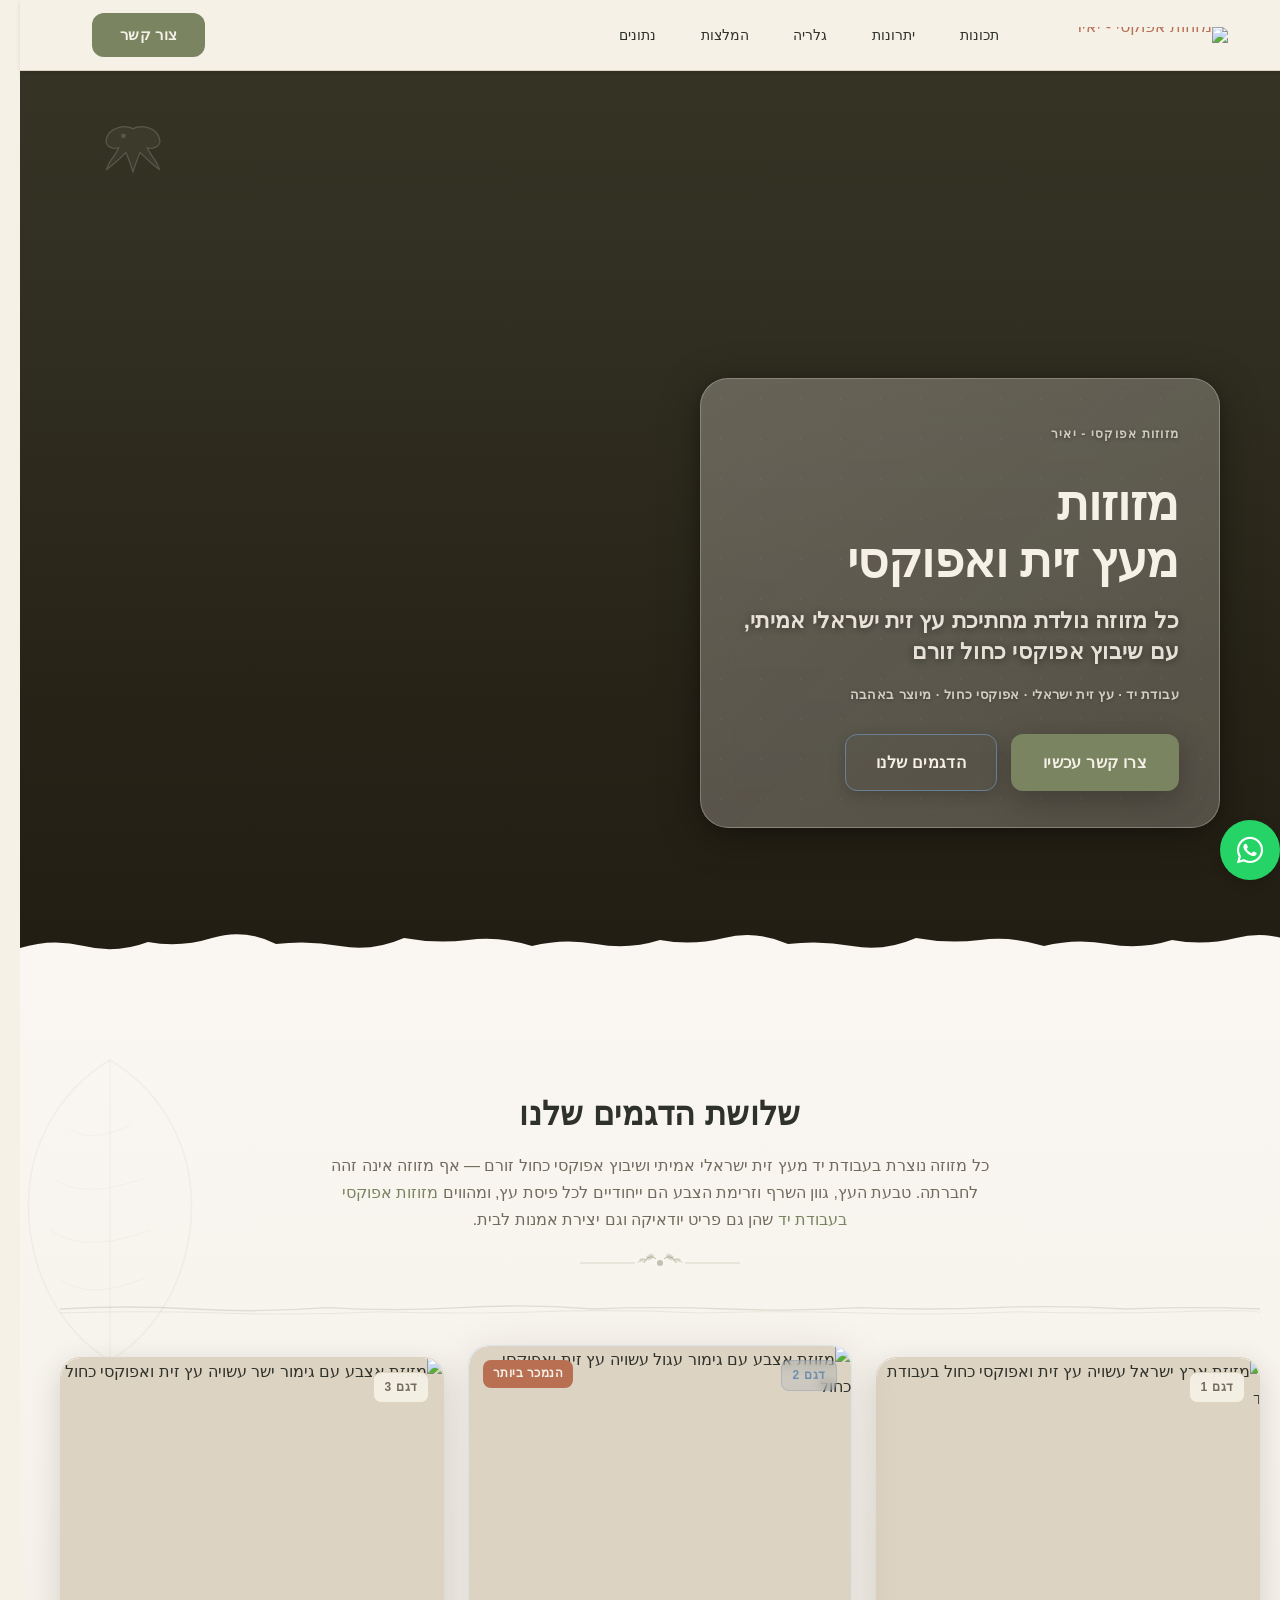
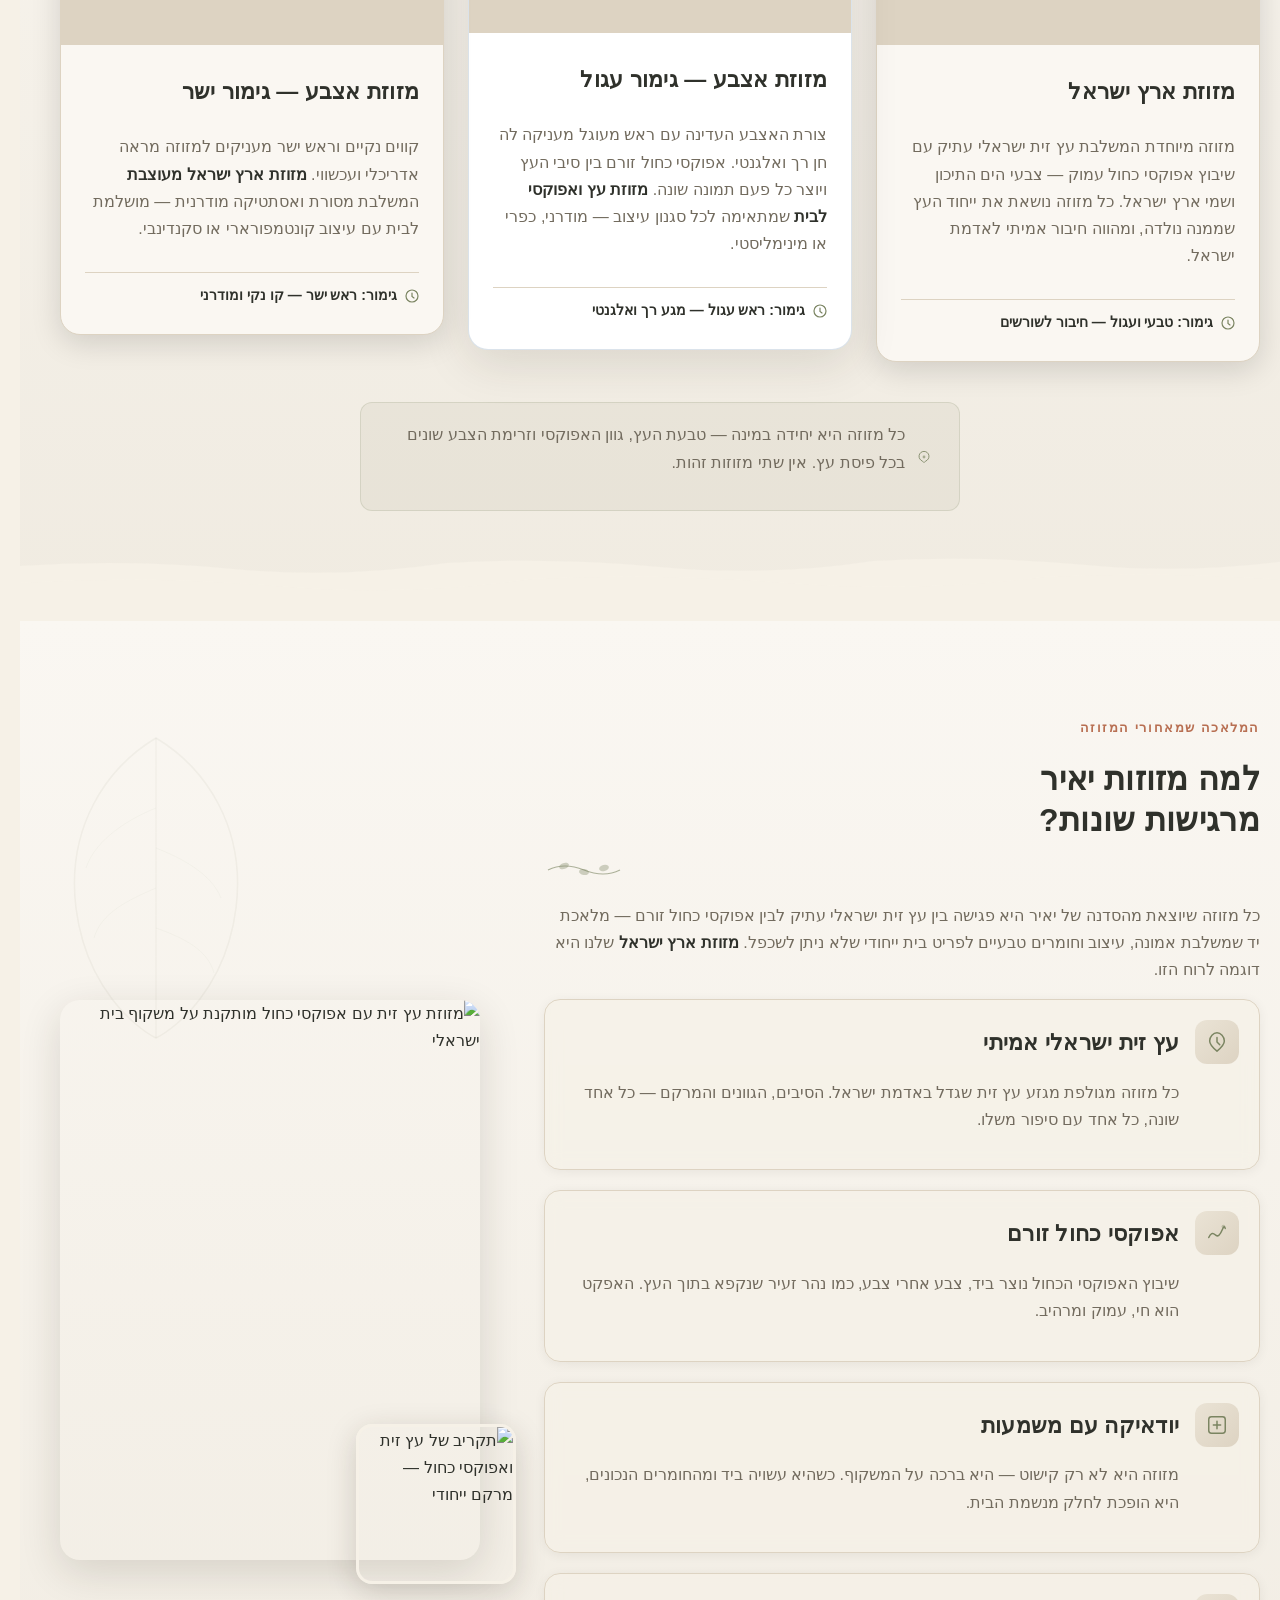
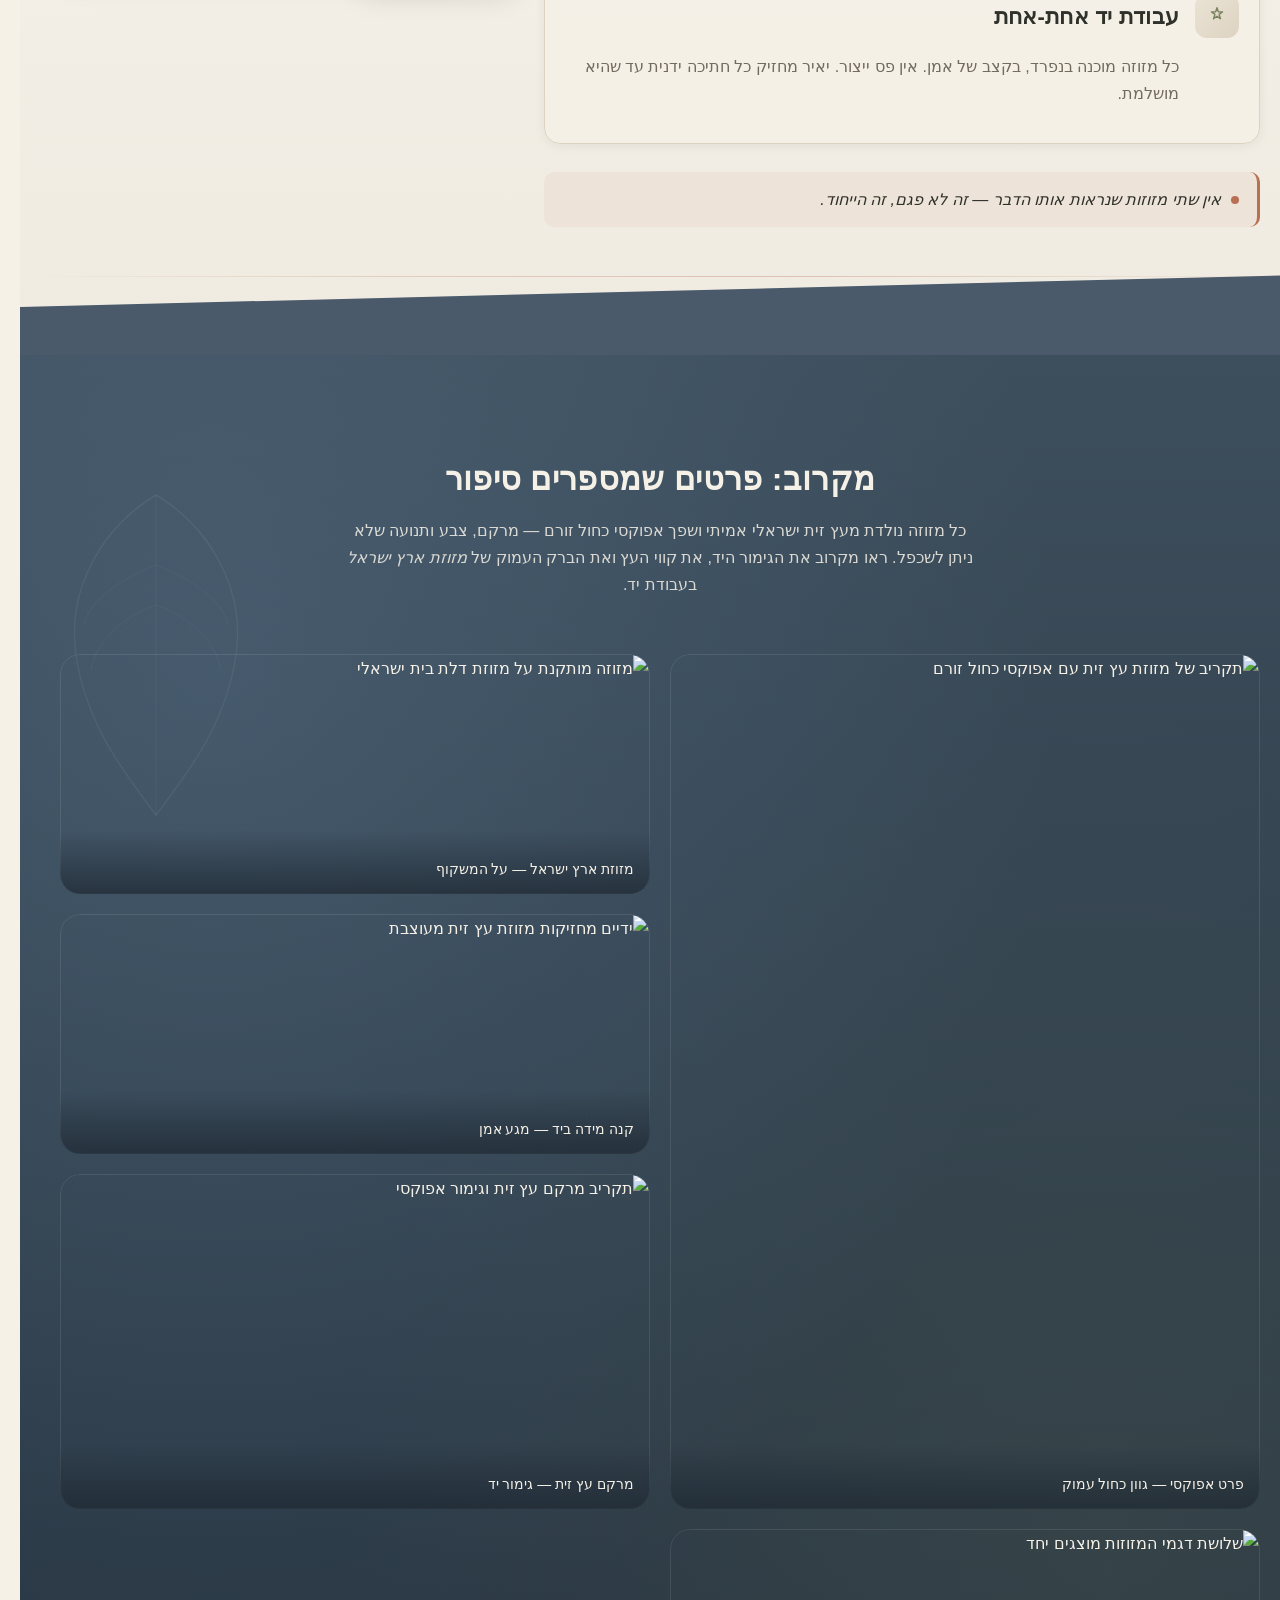
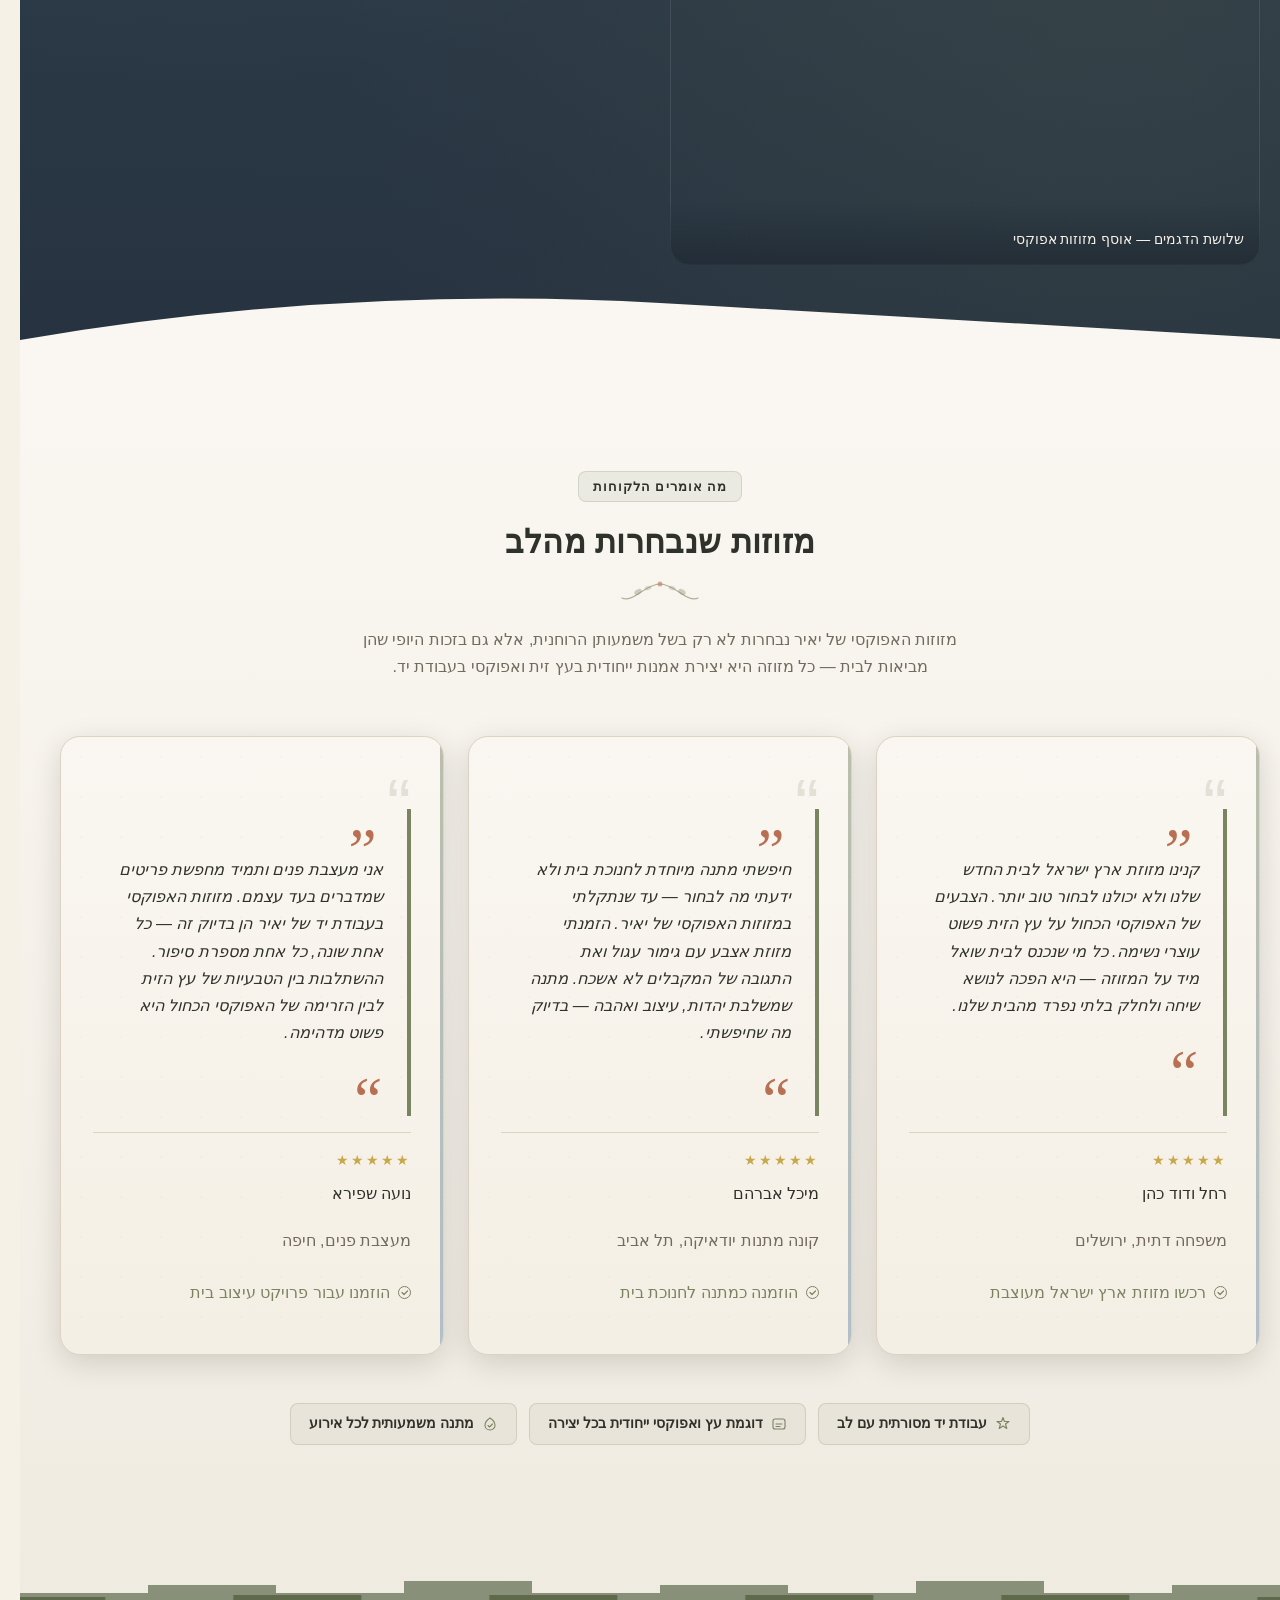
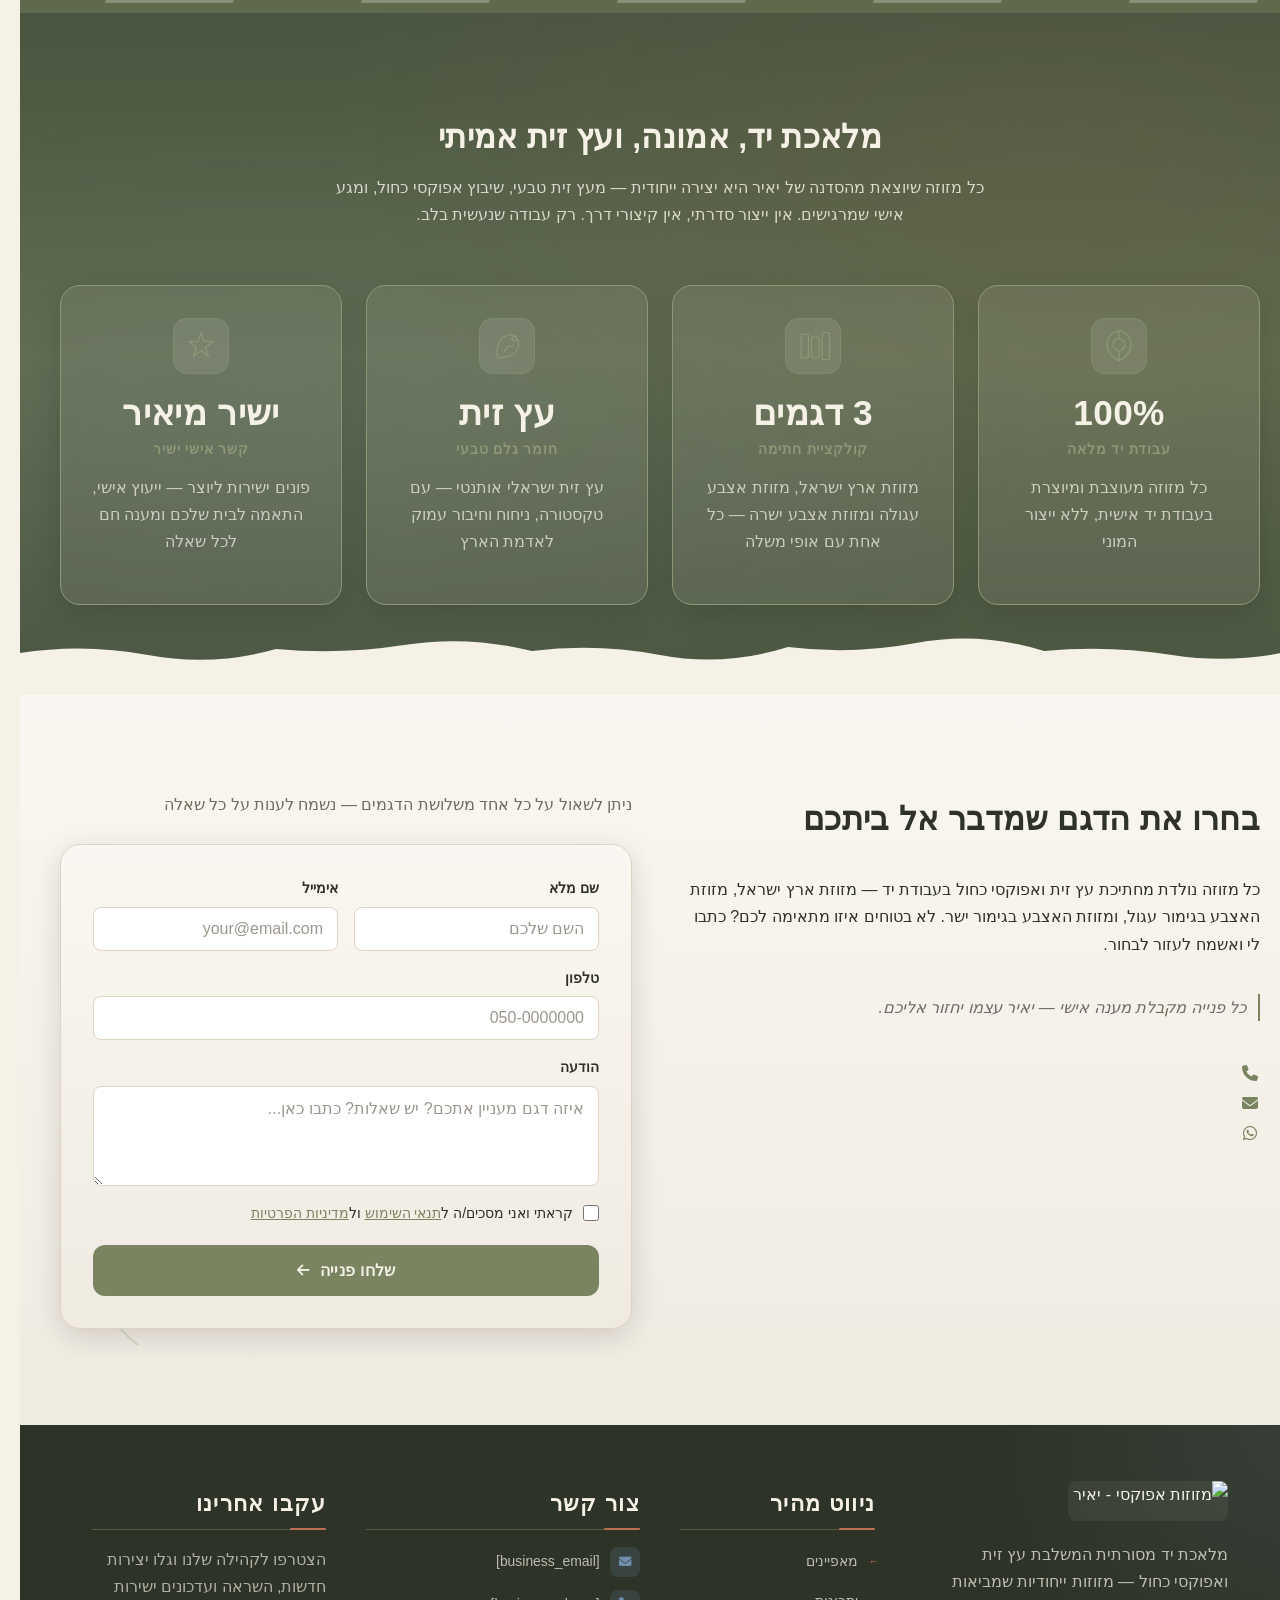
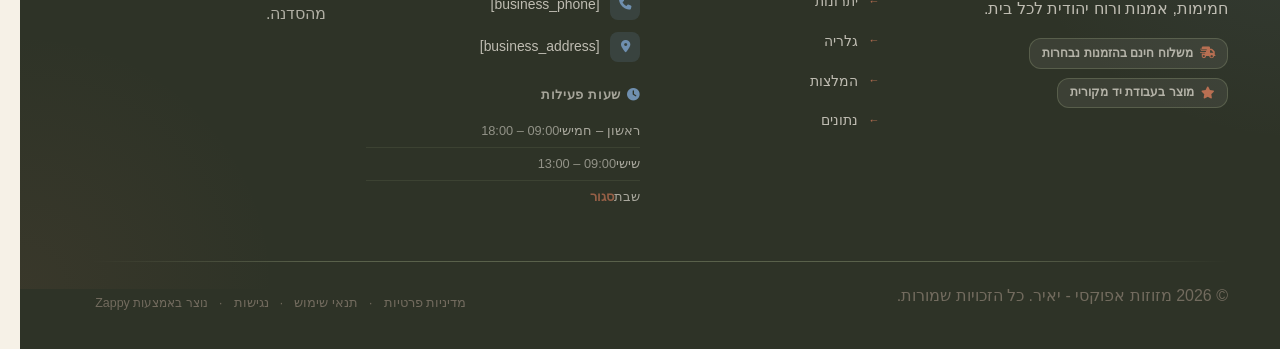
==== public/index.html @ c0307a47 "Background sync: Progressive GitHub Sync" ====
<!doctype html><html dir="rtl" lang="he"><head><meta charset="UTF-8"><meta content="width=device-width,initial-scale=1" name="viewport"><meta content="index, follow" name="robots"><title>מזוזת ארץ ישראל — מזוזות אפוקסי - יאיר</title><meta content="Yair With Epoxy is a handcrafted Judaica brand specializing in olive wood mezuzot with stunning blue epoxy resin inlays. The brand combines rustic, earthy Israe" name="description"><meta content="מזוזת ארץ ישראל, מזוזות אפוקסי בעבודת יד, מזוזת עץ ואפוקסי לבית, מזוזת ארץ ישראל מעוצבת" name="keywords"><link href="/assets/favicon.ico" rel="icon" type="image/x-icon"><link href="/assets/favicon-16x16.png" rel="icon" type="image/png" sizes="16x16"><link href="/assets/favicon-32x32.png" rel="icon" type="image/png" sizes="32x32"><link href="/assets/favicon-48x48.png" rel="icon" type="image/png" sizes="48x48"><link href="/assets/favicon-192x192.png" rel="icon" type="image/png" sizes="192x192"><link href="/assets/favicon-512x512.png" rel="icon" type="image/png" sizes="512x512"><link href="/assets/apple-touch-icon.png" rel="apple-touch-icon"><script>!function(){"use strict";var t="cc06fa82-2587-4626-b65b-74b0fa6df982",e="https://api.zappy5.com/api/analytics/track",a=18e5,n=2592e6,o=!0,i=!0,r=!0;var s=function(){var e="zappy_visitor_"+t,a=null;try{if(a=localStorage.getItem(e)){var o=JSON.parse(a),i=Date.now();if(i-o.created<n)return o.lastSeen=i,localStorage.setItem(e,JSON.stringify(o)),o.id}}catch(t){console.warn("Zappy Analytics: LocalStorage not available")}var r="zv_"+Date.now()+"_"+Math.random().toString(36).substr(2,9);try{localStorage.setItem(e,JSON.stringify({id:r,created:Date.now(),lastSeen:Date.now()}))}catch(t){}return r}(),c=function(){var e="zappy_session_"+t,n=null;try{if(n=sessionStorage.getItem(e)){var o=JSON.parse(n),i=Date.now();if(i-o.timestamp<a)return o.timestamp=i,sessionStorage.setItem(e,JSON.stringify(o)),o.id}}catch(t){console.warn("Zappy Analytics: SessionStorage not available")}var r="zs_"+Date.now()+"_"+Math.random().toString(36).substr(2,9);try{sessionStorage.setItem(e,JSON.stringify({id:r,timestamp:Date.now()}))}catch(t){}return r}();function l(a,n){n=n||{};var o={website_id:t,event_type:a,page_path:window.location.pathname,referrer:document.referrer||"direct",visitor_id:s,session_id:c,metadata:n};if(navigator.sendBeacon){var i=new Blob([JSON.stringify(o)],{type:"application/json"});navigator.sendBeacon(e,i)}else fetch(e,{method:"POST",headers:{"Content-Type":"application/json"},body:JSON.stringify(o),keepalive:!0}).catch(function(t){console.warn("Zappy Analytics: Failed to track event",t)})}o&&l("pageview",{title:document.title,url:window.location.href}),i&&document.addEventListener("click",function(t){var e=t.target;if("BUTTON"===e.tagName||e.closest("button")){var a="BUTTON"===e.tagName?e:e.closest("button");l("click",{element:"button",text:a.textContent.trim().substring(0,100),id:a.id||null,class:a.className||null})}else if("A"===e.tagName||e.closest("a")){var n="A"===e.tagName?e:e.closest("a");l("navigation",{element:"link",text:n.textContent.trim().substring(0,100),href:n.href,external:n.hostname!==window.location.hostname})}},!0),r&&document.addEventListener("submit",function(t){var e=t.target;l("form_submit",{form_id:e.id||null,form_name:e.name||null,form_action:e.action||null,form_method:e.method||"GET"})},!0);var d=Date.now();window.addEventListener("beforeunload",function(){l("page_unload",{time_on_page:Math.floor((Date.now()-d)/1e3),page_path:window.location.pathname})}),window.zappyAnalytics={track:l,getVisitorId:function(){return s},getSessionId:function(){return c}}}()</script><meta content="מזוזת ארץ ישראל — מזוזות אפוקסי - יאיר" property="og:title"><meta content="Yair With Epoxy is a handcrafted Judaica brand specializing in olive wood mezuzot with stunning blue epoxy resin inlays. The brand combines rustic, earthy Israe" property="og:description"><meta content="summary_large_image" name="twitter:card"><meta content="מזוזת ארץ ישראל — מזוזות אפוקסי - יאיר" name="twitter:title"><meta content="Yair With Epoxy is a handcrafted Judaica brand specializing in olive wood mezuzot with stunning blue epoxy resin inlays. The brand combines rustic, earthy Israe" name="twitter:description"><meta content="website" property="og:type"><meta content="he_IL" property="og:locale"><link href="https://cdnjs.cloudflare.com/ajax/libs/font-awesome/6.4.0/css/all.min.css" rel="stylesheet"><style>.skip-link{position:absolute;top:0;left:0;transform:translateY(-200%);padding:12px 18px;background:var(--bg-dark,#1a1a1a);color:var(--text-light,#fff);font-weight:600;border-radius:0 0 8px 0;z-index:10000}.skip-link:focus{transform:none;outline:2px solid var(--ring,#fff);outline-offset:2px}:focus-visible{outline:2px solid var(--ring,currentColor);outline-offset:3px}</style><link href="/assets/favicon.ico" rel="icon" type="image/x-icon"><link href="/assets/favicon-16x16.png" rel="icon" type="image/png" sizes="16x16"><link href="/assets/favicon-32x32.png" rel="icon" type="image/png" sizes="32x32"><link href="/assets/favicon-48x48.png" rel="icon" type="image/png" sizes="48x48"><link href="/assets/favicon-192x192.png" rel="icon" type="image/png" sizes="192x192"><link href="/assets/favicon-512x512.png" rel="icon" type="image/png" sizes="512x512"><link href="/assets/apple-touch-icon.png" rel="apple-touch-icon"><link href="https://cdn.jsdelivr.net/npm/vanilla-cookieconsent@3/dist/cookieconsent.css" rel="stylesheet"><script src="https://cdn.jsdelivr.net/npm/vanilla-cookieconsent@3/dist/cookieconsent.umd.js"></script><script src="https://cdn.jsdelivr.net/gh/mickidum/acc_toolbar/acctoolbar/acctoolbar.min.js"></script><link href="/styles.css" rel="stylesheet"><script>window.ZAPPY_WEBSITE_ID="cc06fa82-2587-4626-b65b-74b0fa6df982",window.ZAPPY_API_BASE="https://api.zappy5.com"</script><style id="zappy-dropdown-submenu-styles">#navMenu li:has(.sub-menu),.nav-menu li:has(.sub-menu),.navbar li:has(.sub-menu),nav li:has(.sub-menu){position:relative}#navMenu .sub-menu,.nav-menu .sub-menu,.navbar .sub-menu,nav .sub-menu{display:block!important;position:absolute!important;top:100%;left:0;min-width:220px;background:#fff;border-radius:8px;box-shadow:0 8px 25px rgba(0,0,0,.15);padding:8px 0;opacity:0;visibility:hidden;transform:translateY(10px);transition:all .3s ease;z-index:1000;list-style:none;pointer-events:none}#navMenu li:hover>.sub-menu,.nav-menu li:hover>.sub-menu,.navbar li:hover>.sub-menu,nav li:hover>.sub-menu{opacity:1!important;visibility:visible!important;transform:translateY(0)!important;pointer-events:auto!important}.sub-menu li{list-style:none;margin:0;padding:0}.sub-menu a{display:block!important;padding:10px 16px!important;color:var(--text-dark,#333)!important;font-weight:500;text-decoration:none;white-space:nowrap;transition:background-color .2s}.sub-menu .zappy-nav-child>a{padding-left:28px!important;font-size:.9em!important;opacity:.85!important}[dir=rtl] .sub-menu .zappy-nav-child>a,html[lang=ar] .sub-menu .zappy-nav-child>a,html[lang=he] .sub-menu .zappy-nav-child>a{padding-left:10px!important;padding-right:28px!important}.sub-menu .zappy-nav-parent>a{font-weight:600!important}.sub-menu a:hover{background-color:#f5f5f5}[dir=rtl] .nav-menu .sub-menu,[dir=rtl] .navbar .sub-menu,[dir=rtl] nav .sub-menu,html[lang=ar] .nav-menu .sub-menu,html[lang=ar] .navbar .sub-menu,html[lang=ar] nav .sub-menu,html[lang=he] .nav-menu .sub-menu,html[lang=he] .navbar .sub-menu,html[lang=he] nav .sub-menu{left:auto!important;right:0!important}.sub-menu:empty,.sub-menu:not(:has(li)):not(:has(> a)),.sub-menu:not(:has(li:not(.zappy-hidden-menu-item))):not(:has(> a)){display:none!important;opacity:0!important;visibility:hidden!important;pointer-events:none!important}li:has(.menu-group-title):hover>.sub-menu{opacity:1!important;visibility:visible!important;transform:translateY(0)!important;pointer-events:auto!important}#navMenu>li>.menu-group-title,.nav-menu>li>.menu-group-title{display:inline-block;padding:.5rem 1rem;cursor:default;user-select:none}@media (max-width:768px){#navMenu .sub-menu,.nav-menu .sub-menu,.navbar .sub-menu,nav .sub-menu{position:static!important;transform:none!important;box-shadow:none!important;background:0 0!important;max-height:0;overflow:hidden;opacity:0;visibility:hidden;transition:max-height .3s ease,opacity .3s ease;padding:0!important;border-radius:0!important}#navMenu .sub-menu.mobile-expanded,.nav-menu .sub-menu.mobile-expanded,.navbar .sub-menu.mobile-expanded{max-height:none!important;overflow-y:visible!important;opacity:1!important;visibility:visible!important;padding:8px 0 8px 16px!important}[dir=rtl] .sub-menu.mobile-expanded,html[lang=he] .sub-menu.mobile-expanded{padding:8px 16px 8px 0!important}#navMenu li:hover>.sub-menu,.nav-menu li:hover>.sub-menu,.navbar li:hover>.sub-menu,nav li:hover>.sub-menu{opacity:0;visibility:hidden;pointer-events:none}#navMenu li>.sub-menu.mobile-expanded,.nav-menu li>.sub-menu.mobile-expanded,.navbar li>.sub-menu.mobile-expanded,nav li>.sub-menu.mobile-expanded{opacity:1!important;visibility:visible!important;pointer-events:auto!important}#navMenu li:has(.sub-menu),.nav-menu li:has(.sub-menu),.navbar li:has(.sub-menu),nav li:has(.sub-menu){display:flex!important;flex-wrap:wrap!important;align-items:center!important;position:relative!important;min-height:44px!important}#navMenu li:has(.sub-menu)>a,.nav-menu li:has(.sub-menu)>a,.navbar li:has(.sub-menu)>a,nav li:has(.sub-menu)>a{flex:1!important;min-width:0!important}#navMenu li:has(.sub-menu)>.menu-group-title,.nav-menu li:has(.sub-menu)>.menu-group-title,.navbar li:has(.sub-menu)>.menu-group-title,nav li:has(.sub-menu)>.menu-group-title{flex:1!important;min-width:0!important;padding:0!important;line-height:inherit!important}#navMenu li:has(.sub-menu)>.sub-menu,.nav-menu li:has(.sub-menu)>.sub-menu,.navbar li:has(.sub-menu)>.sub-menu,nav li:has(.sub-menu)>.sub-menu{flex-basis:100%!important;width:100%!important}#navMenu li:has(.sub-menu)>a [class*=arrow],#navMenu li:has(.sub-menu)>a [class*=chevron],.nav-menu li:has(.sub-menu)>a .fa-angle-down,.nav-menu li:has(.sub-menu)>a .fa-chevron-down,.nav-menu li:has(.sub-menu)>a [class*=arrow],.nav-menu li:has(.sub-menu)>a [class*=chevron],nav li:has(.sub-menu)>a [class*=arrow],nav li:has(.sub-menu)>a [class*=chevron]{display:none!important;visibility:hidden!important}.mobile-submenu-toggle{display:flex!important;align-items:center!important;justify-content:center!important;width:44px!important;height:auto!important;background:0 0!important;border:none!important;cursor:pointer!important;color:var(--text-dark)!important;position:static!important;flex-shrink:0!important;align-self:stretch!important;z-index:2!important;padding:0!important;margin:0!important}.mobile-submenu-toggle::after{content:''!important;width:0!important;height:0!important;border-left:6px solid transparent!important;border-right:6px solid transparent!important;border-top:7px solid currentColor!important;transition:transform .3s ease!important}.mobile-submenu-toggle.expanded::after{transform:rotate(180deg)!important}.sub-menu a{padding:10px 0!important;display:block!important;color:var(--text-dark)!important;white-space:normal!important}.sub-menu .zappy-nav-child>a{padding-left:28px!important;font-size:.9em!important;opacity:.85!important}[dir=rtl] .sub-menu .zappy-nav-child>a,html[lang=ar] .sub-menu .zappy-nav-child>a,html[lang=he] .sub-menu .zappy-nav-child>a{padding-left:0!important;padding-right:28px!important}.sub-menu .zappy-nav-parent>a{font-weight:600!important}#navMenu.active,.nav-menu.active{max-width:100vw!important;overflow-x:hidden!important;box-sizing:border-box!important}.navbar .sub-menu li a,.zappy-products-dropdown .sub-menu a,nav.navbar .sub-menu li a{color:var(--text-dark)!important}}@media (min-width:769px){.mobile-submenu-toggle{display:none!important}}</style><style id="zappy-widget-visibility">html[dir=rtl] .whatsapp-float{right:20px!important;left:auto!important}html:not([dir]) .whatsapp-float,html[dir=ltr] .whatsapp-float{left:20px!important;right:auto!important}html[dir=rtl] #mic-access-tool-general-button,html[dir=rtl] #mic-init-access-tool #mic-access-tool-general-button,html[dir=rtl] #mic-init-access-tool .mic-access-tool-general-button,html[dir=rtl] ._access-icon,html[dir=rtl] .mic-access-tool-general-button{left:20px!important;right:auto!important}html:not([dir]) #mic-access-tool-general-button,html:not([dir]) #mic-init-access-tool #mic-access-tool-general-button,html:not([dir]) #mic-init-access-tool .mic-access-tool-general-button,html:not([dir]) ._access-icon,html:not([dir]) .mic-access-tool-general-button,html[dir=ltr] #mic-access-tool-general-button,html[dir=ltr] #mic-init-access-tool #mic-access-tool-general-button,html[dir=ltr] #mic-init-access-tool .mic-access-tool-general-button,html[dir=ltr] ._access-icon,html[dir=ltr] .mic-access-tool-general-button{right:20px!important;left:auto!important}@media (max-width:768px){.whatsapp-float{display:flex!important}}@media (min-width:769px){.whatsapp-float{display:flex!important}}@media (max-width:768px){#mic-access-tool-general-button,#mic-init-access-tool #mic-access-tool-general-button,#mic-init-access-tool .mic-access-tool-general-button,._access-icon,.mic-access-tool-general-button{display:flex!important;visibility:visible!important;opacity:1!important;pointer-events:auto!important}#mic-access-tool-box.opened-mic-access-tool,#mic-init-access-tool #mic-access-tool-box.opened-mic-access-tool,.mic-access-tool-box.opened-mic-access-tool{visibility:visible!important;opacity:1!important;pointer-events:auto!important}}@media (min-width:769px){#mic-access-tool-general-button,#mic-init-access-tool #mic-access-tool-general-button,#mic-init-access-tool .mic-access-tool-general-button,._access-icon,.mic-access-tool-general-button{display:flex!important;visibility:visible!important;opacity:1!important;pointer-events:auto!important}#mic-access-tool-box.opened-mic-access-tool,#mic-init-access-tool #mic-access-tool-box.opened-mic-access-tool,.mic-access-tool-box.opened-mic-access-tool{visibility:visible!important;opacity:1!important;pointer-events:auto!important}}</style></head><body><a href="#main" class="skip-link">דלג לתוכן הראשי</a><nav class="navbar" dir="rtl"><button class="mobile-toggle" aria-label="Menu" id="mobileToggle"><svg viewBox="0 0 24 24" fill="none" height="24" width="24" class="hamburger-icon"><path d="M3 12h18M3 6h18M3 18h18" stroke="currentColor" stroke-width="2" stroke-linecap="round"></path></svg> <svg viewBox="0 0 24 24" fill="none" height="24" width="24" style="display:none" class="close-icon"><path d="M18 6L6 18M6 6l12 12" stroke="currentColor" stroke-width="2" stroke-linecap="round"></path></svg></button> <button class="phone-header-btn" aria-label="Call" data-phone=""><svg viewBox="0 0 24 24" fill="currentColor" height="20" width="20"><path d="M22 16.92v3a2 2 0 0 1-2.18 2 19.79 19.79 0 0 1-8.63-3.07 19.5 19.5 0 0 1-6-6 19.79 19.79 0 0 1-3.07-8.67A2 2 0 0 1 4.11 2h3a2 2 0 0 1 2 1.72 12.84 12.84 0 0 0 .7 2.81 2 2 0 0 1-.45 2.11L8.09 9.91a16 16 0 0 0 6 6l1.27-1.27a2 2 0 0 1 2.11-.45 12.84 12.84 0 0 0 2.81.7A2 2 0 0 1 22 16.92z"></path></svg></button><div class="nav-container"><div class="nav-right-group"><div class="nav-brand"><a href="/" class="logo-link"><img alt="מזוזות אפוקסי - יאיר" src="/assets/handcrafted-judaica-wood-art-logo-1780050934459-krdzu1.webp?v=1780050934841-1s3g7k" class="logo"></a></div><ul class="nav-menu" id="navMenu"><li><a href="#features">תכונות</a></li><li><a href="#benefits">יתרונות</a></li><li><a href="#gallery">גלריה</a></li><li><a href="#testimonials">המלצות</a></li><li><a href="#stats">נתונים</a></li></ul></div><div class="nav-cta-container"><a href="#cta" class="nav-cta-btn">צור קשר</a></div></div></nav><script>window.addEventListener("load",function(){const e=document.querySelector(".navbar, nav, header");if(!e)return void console.log("[Navbar] Navbar element not found");let t=document.getElementById("mobileToggle")||document.querySelector(".mobile-toggle")||document.querySelector(".hamburger")||document.querySelector(".hamburger-menu")||document.querySelector(".menu-toggle")||document.querySelector(".burger-menu")||document.querySelector('[aria-label="Menu"]')||document.querySelector('[aria-label="תפריט"]');const n=document.querySelector(".phone-header-btn"),o=window.getComputedStyle(e);let r=o.backgroundColor;if(console.log("[Navbar] Initial navbar background:",r),"transparent"===r||"rgba(0, 0, 0, 0)"===r||r.startsWith("rgba")&&r.includes(", 0)")){const e=o.backgroundImage;if(e&&"none"!==e)console.log("[Navbar] Navbar has background image/gradient, using dark text"),r="rgb(240, 240, 240)";else{const e=window.getComputedStyle(document.body).backgroundColor;console.log("[Navbar] Navbar transparent, using body background:",e),r=e}}const a=r.match(/\d+/g);if(a&&a.length>=3){const e=(.299*parseInt(a[0])+.587*parseInt(a[1])+.114*parseInt(a[2]))/255;console.log("[Navbar] Mobile button colors preserved from Claude CSS (luminance:",e.toFixed(2)+")");const o=document.createElement("style");o.id="zappy-mobile-nav-fix";document.documentElement.lang;document.documentElement.dir,o.textContent='\n        /* Hide mobile buttons on desktop, show only on mobile */\n        @media (min-width: 769px) {\n          .mobile-toggle,\n          .phone-header-btn {\n            display: none !important;\n          }\n        }\n        \n        /* Show and position mobile buttons correctly on mobile */\n        @media (max-width: 768px) {\n          .navbar,\n          nav.navbar {\n            min-height: 70px !important;\n          }\n\n          .mobile-toggle,\n          .phone-header-btn {\n            position: absolute !important;\n            top: 0 !important;\n            bottom: 0 !important;\n            margin-top: auto !important;\n            margin-bottom: auto !important;\n            transform: none !important;\n            z-index: 1001 !important;\n            display: flex !important;\n            align-items: center !important;\n            justify-content: center !important;\n            width: 36px !important;\n            height: 36px !important;\n            border-radius: 50% !important;\n            border: none !important;\n            cursor: pointer !important;\n            padding: 6px !important;\n            background: none !important;\n            color: var(--nav-text, var(--text-dark)) !important;\n            touch-action: manipulation !important;\n            -webkit-tap-highlight-color: transparent !important;\n          }\n\n          html[data-zappy-site-type="ecommerce"] .phone-header-btn,\n          body[data-zappy-site-type="ecommerce"] .phone-header-btn,\n          html[data-zappy-site-type="ecommerce"] header .phone-header-btn,\n          html[data-zappy-site-type="ecommerce"] nav .phone-header-btn {\n            display: none !important;\n            visibility: hidden !important;\n            width: 0 !important;\n            height: 0 !important;\n            min-width: 0 !important;\n            overflow: hidden !important;\n          }\n          \n          /* LTR positioning (default): hamburger LEFT, phone RIGHT */\n          html:not([dir="rtl"]):not([lang="he"]):not([lang="ar"]) .mobile-toggle,\n          html[dir="ltr"] .mobile-toggle {\n            left: 12px !important;\n            right: auto !important;\n          }\n          html:not([dir="rtl"]):not([lang="he"]):not([lang="ar"]) .phone-header-btn,\n          html[dir="ltr"] .phone-header-btn {\n            right: 12px !important;\n            left: auto !important;\n          }\n          \n          /* RTL positioning: hamburger RIGHT, phone LEFT */\n          html[dir="rtl"] .mobile-toggle,\n          html[lang="he"] .mobile-toggle,\n          html[lang="ar"] .mobile-toggle {\n            right: 12px !important;\n            left: auto !important;\n          }\n          html[dir="rtl"] .phone-header-btn,\n          html[lang="he"] .phone-header-btn,\n          html[lang="ar"] .phone-header-btn {\n            left: 12px !important;\n            right: auto !important;\n          }\n          \n          /* CRITICAL: Ensure nav-container has min-height on mobile */\n          /* All children are positioned absolutely/fixed on mobile, so height:auto collapses to 0 */\n          .nav-container {\n            min-height: 70px !important;\n            position: relative !important;\n          }\n          \n          /* Ensure SVG icons are properly sized and inherit color */\n          .mobile-toggle svg,\n          .phone-header-btn svg {\n            width: 24px !important;\n            height: 24px !important;\n            /* Don\'t force display - let JavaScript control hamburger/close toggle */\n          }\n          \n          /* Reset nav-cta-container on mobile - remove desktop box-shadow/padding */\n          /* that creates a visible ghost box when CTA button is hidden */\n          .nav-cta-container {\n            box-shadow: none !important;\n            padding: 0 !important;\n          }\n          \n          /* Hide nav-cta-container entirely on mobile when there\'s no lang-switcher */\n          /* (only the CTA button is inside, and it\'s hidden on mobile) */\n          .nav-cta-container:not(:has(.lang-switcher)) {\n            display: none !important;\n          }\n          \n          /* CRITICAL: Prevent hero image fade gradient from bleeding over headline text */\n          /* The .image-fade-gradient has bottom: -30px (extends below parent) */\n          /* On mobile stacked layout, this overlaps the h1 text below the image */\n          .hero-image-column {\n            overflow: hidden !important;\n          }\n          .image-fade-gradient {\n            bottom: 0 !important;\n          }\n          \n          /* Hide desktop language switcher on mobile - hamburger menu handles it */\n          /* High specificity to override stored CSS */\n          .lang-switcher,\n          .nav-cta-container .lang-switcher,\n          .nav-container .lang-switcher,\n          .navbar .lang-switcher,\n          .navbar .nav-cta-container .lang-switcher {\n            display: none !important;\n          }\n        }\n      ';const r=document.getElementById("zappy-mobile-nav-fix");r&&r.remove(),document.head.appendChild(o),console.log("[Navbar] Critical CSS injected for mobile nav positioning");const i=window.innerWidth<=768;if(t){const e=t.querySelector(".hamburger-icon"),n=t.querySelector(".close-icon");e&&(e.style.setProperty("width","24px","important"),e.style.setProperty("height","24px","important"),e.style.setProperty("display","block","important")),n&&(n.style.setProperty("width","24px","important"),n.style.setProperty("height","24px","important"),n.style.setProperty("display","none","important")),i?(t.style.setProperty("position","absolute","important"),t.style.setProperty("top","0","important"),t.style.setProperty("bottom","0","important"),t.style.setProperty("margin-top","auto","important"),t.style.setProperty("margin-bottom","auto","important"),t.style.setProperty("transform","none","important"),t.style.setProperty("z-index","1001","important"),t.style.removeProperty("left"),t.style.removeProperty("right"),console.log("[Navbar] Mobile toggle positioning applied (mobile viewport)")):(t.style.removeProperty("position"),t.style.removeProperty("top"),t.style.removeProperty("transform"),t.style.removeProperty("z-index"),t.style.removeProperty("left"),t.style.removeProperty("right"),console.log("[Navbar] Desktop viewport - cleared mobile toggle inline positioning"))}if(n){const e=n.querySelector("svg");e&&(e.style.width="24px",e.style.height="24px",e.setAttribute("width","24"),e.setAttribute("height","24")),i?(n.style.setProperty("position","absolute","important"),n.style.setProperty("top","0","important"),n.style.setProperty("bottom","0","important"),n.style.setProperty("margin-top","auto","important"),n.style.setProperty("margin-bottom","auto","important"),n.style.setProperty("transform","none","important"),n.style.setProperty("z-index","1001","important"),n.style.removeProperty("left"),n.style.removeProperty("right"),console.log("[Navbar] Phone button positioning applied (mobile viewport)")):(n.style.removeProperty("position"),n.style.removeProperty("top"),n.style.removeProperty("transform"),n.style.removeProperty("z-index"),n.style.removeProperty("left"),n.style.removeProperty("right"),console.log("[Navbar] Desktop viewport - cleared phone button inline positioning"))}}else console.log("[Navbar] Could not parse background color:",r);t=document.getElementById("mobileToggle")||document.querySelector(".mobile-toggle")||document.querySelector(".hamburger")||document.querySelector(".hamburger-menu")||document.querySelector(".menu-toggle")||document.querySelector(".burger-menu")||document.querySelector('[aria-label="Menu"]')||document.querySelector('[aria-label="תפריט"]');const i=document.getElementById("navMenu")||document.querySelector(".nav-menu")||document.querySelector(".nav-links")||document.querySelector("nav ul:not(.submenu)");if(!t||!i)return void console.log("[Navbar] Mobile toggle or menu not found:",{toggle:!!t,menu:!!i});i.id||(i.id="navMenu"),console.log("[Navbar] Initializing mobile menu...");const l=t.cloneNode(!0);t.parentNode.replaceChild(l,t);var s=0;function p(e){var t=Date.now();t-s<300||(s=t,function(e){e.preventDefault(),e.stopPropagation();const t=l.querySelector(".hamburger-icon"),n=l.querySelector(".close-icon");i.classList.contains("active")?(i.classList.remove("active"),t&&t.style.setProperty("display","block","important"),n&&n.style.setProperty("display","none","important"),document.body.style.overflow="",console.log("[Navbar] Menu closed")):(i.classList.add("active"),t&&t.style.setProperty("display","none","important"),n&&n.style.setProperty("display","block","important"),document.body.style.overflow="hidden",console.log("[Navbar] Menu opened"))}(e))}l.addEventListener("click",p),l.addEventListener("touchend",p),i.querySelectorAll("a").forEach(function(e){e.addEventListener("click",function(){if("#"===this.getAttribute("href"))return;const e=l.querySelector(".hamburger-icon"),t=l.querySelector(".close-icon");i.classList.remove("active"),e&&e.style.setProperty("display","block","important"),t&&t.style.setProperty("display","none","important"),document.body.style.overflow="",console.log("[Navbar] Menu closed (link clicked)")})});var m=i.querySelectorAll(".dropdown-toggle");m.forEach(function(e){e.addEventListener("click",function(e){e.preventDefault(),e.stopPropagation();var t=this.closest(".nav-dropdown");t&&(t.parentNode.querySelectorAll(".nav-dropdown.open").forEach(function(e){e!==t&&e.classList.remove("open")}),t.classList.toggle("open"),console.log("[Navbar] Dropdown toggled:",t.classList.contains("open")?"open":"closed"))})}),document.addEventListener("click",function(e){e.target.closest(".nav-dropdown")||document.querySelectorAll(".nav-dropdown.open").forEach(function(e){e.classList.remove("open")})}),console.log("[Navbar] Dropdown handlers initialized for "+m.length+" dropdowns"),n&&n.addEventListener("click",function(){const e=document.querySelectorAll('a[href^="tel:"]'),t=e.length>0?e[0].getAttribute("href").replace("tel:",""):"[business_phone]";window.location.href="tel:"+t,console.log("[Navbar] Phone button clicked")}),console.log("[Navbar] Mobile menu initialized successfully")})</script><main id="main"><section class="index-hero-section" data-band-index="0" data-layout-spec="בית-hero" dir="rtl" id="hero" data-hero-type="fullscreen-scrim"><div class="index-hero-bg"><img alt="מזוזת עץ זית עם אפוקסי כחול בעבודת יד על מזוזת דלת אבן ירושלמית" src="/assets/site-index-hero-image-1.webp" data-context="Cinematic close-up of handcrafted olive wood mezuzah with stunning flowing blue epoxy resin inlay, natural warm daylight, placed against a warm Jerusalem stone doorway. The wood grain is richly visible, the blue epoxy glows with depth and movement, subtle lifestyle context showing a traditional Israeli home entrance. Warm golden-hour light, earthy tones, artisan craftsmanship feel." data-placeholder="index-hero-image-1" height="900" width="1400" loading="eager" data-element-id="img-1780050946213-e4utgu9fn" data-element-type="image" data-hero-background="true" data-hero-bg="true" fetchpriority="high"></div><div class="index-hero-scrim" aria-hidden="true"></div><svg viewBox="0 0 60 50" xmlns="http://www.w3.org/2000/svg" fill="none" aria-hidden="true" data-no-icon-edit="true" class="index-hero-dove"><path d="M30 8 C22 4, 10 8, 8 16 C6 22, 12 26, 18 24 C16 30, 10 34, 8 42 C14 38, 20 32, 24 28 C26 32, 28 38, 30 44 C32 38, 34 32, 36 28 C40 32, 46 38, 52 42 C50 34, 44 30, 42 24 C48 26, 54 22, 52 16 C50 8, 38 4, 30 8Z" stroke="rgba(246,241,231,0.35)" stroke-width="1" fill="rgba(246,241,231,0.08)"></path><circle cx="22" cy="14" r="2" fill="rgba(246,241,231,0.3)"></circle></svg><div class="index-hero-container"><div class="index-hero-card"><p><span class="index-hero-label">מזוזות אפוקסי - יאיר&nbsp;</span></p><h1 class="index-hero-h1">מזוזות<br>מעץ זית ואפוקסי</h1><h3 class="index-hero-subtitle">כל מזוזה נולדת מחתיכת עץ זית ישראלי אמיתי, עם שיבוץ אפוקסי כחול זורם</h3><div class="index-hero-micro"><span>עבודת יד</span> <span class="index-hero-dot" aria-hidden="true">·</span> <span>עץ זית ישראלי</span> <span class="index-hero-dot" aria-hidden="true">·</span> <span>אפוקסי כחול</span> <span class="index-hero-dot" aria-hidden="true">·</span> <span>מיוצר באהבה</span></div><div class="index-hero-ctas"><a href="#contact" class="index-hero-btn-primary" data-element-id="btn-1780050946207-jtv8w6qqr" data-element-type="button" data-native-element="true">צרו קשר עכשיו</a> <a href="#models" class="index-hero-btn-secondary" data-element-id="btn-1780050946207-5g6mdak1n" data-element-type="button" data-native-element="true">הדגמים שלנו</a></div></div></div><div class="index-hero-divider-wrapper"><svg viewBox="0 0 1440 90" xmlns="http://www.w3.org/2000/svg" data-no-icon-edit="true" aria-hidden="true" preserveAspectRatio="none"><path d="M0,90 L0,48 Q36,38 72,46 T144,42 Q180,48 216,38 T288,44 Q324,40 360,46 T432,38 Q468,44 504,40 T576,46 Q612,38 648,44 T720,40 Q756,46 792,38 T864,44 Q900,40 936,46 T1008,38 Q1044,44 1080,40 T1152,46 Q1188,38 1224,44 T1296,40 Q1332,46 1368,38 T1440,44 L1440,90 Z" fill="#FAF7F2"></path></svg></div></section><section class="index-features-section" data-band-index="1" data-layout-spec="בית-features" dir="rtl" id="features"><div class="index-features-leaf-watermark" aria-hidden="true"><svg viewBox="0 0 220 320" xmlns="http://www.w3.org/2000/svg" fill="none" aria-hidden="true" data-no-icon-edit="true"><path d="M110 10 C60 40, 20 100, 30 180 C40 260, 90 300, 110 310 C130 300, 180 260, 190 180 C200 100, 160 40, 110 10Z" stroke="#7A8461" stroke-width="1.5" fill="none" opacity="0.07"></path><path d="M110 10 C110 10, 110 310, 110 310" stroke="#7A8461" stroke-width="1" fill="none" opacity="0.07"></path><path d="M70 80 C90 90, 110 85, 130 75" stroke="#7A8461" stroke-width="0.8" fill="none" opacity="0.07"></path><path d="M55 130 C80 145, 110 140, 145 128" stroke="#7A8461" stroke-width="0.8" fill="none" opacity="0.07"></path><path d="M50 180 C78 198, 110 195, 150 180" stroke="#7A8461" stroke-width="0.8" fill="none" opacity="0.07"></path><path d="M60 230 C85 245, 110 242, 145 228" stroke="#7A8461" stroke-width="0.8" fill="none" opacity="0.07"></path></svg></div><div class="index-features-container"><div class="index-features-intro"><h2 class="index-features-title">שלושת הדגמים שלנו</h2><p class="index-features-subtitle">כל מזוזה נוצרת בעבודת יד מעץ זית ישראלי אמיתי ושיבוץ אפוקסי כחול זורם — אף מזוזה אינה זהה לחברתה. טבעת העץ, גוון השרף וזרימת הצבע הם ייחודיים לכל פיסת עץ, ומהווים <em>מזוזות אפוקסי בעבודת יד</em> שהן גם פריט יודאיקה וגם יצירת אמנות לבית.</p><div class="index-features-flourish" aria-hidden="true"><svg viewBox="0 0 160 28" xmlns="http://www.w3.org/2000/svg" fill="none" height="28" width="160" aria-hidden="true" data-no-icon-edit="true"><line x1="0" x2="55" y1="14" y2="14" opacity="0.35" stroke="#7A8461" stroke-width="0.8"></line><line x1="105" x2="160" y1="14" y2="14" opacity="0.35" stroke="#7A8461" stroke-width="0.8"></line><ellipse cx="80" cy="14" fill="#7A8461" opacity="0.45" rx="3" ry="3"></ellipse><path d="M64 14 C66 8, 72 6, 76 10" stroke="#7A8461" stroke-width="1" fill="none" opacity="0.5"></path><ellipse cx="70" cy="8" fill="#7A8461" opacity="0.25" rx="4" ry="2.5" transform="rotate(-30 70 8)"></ellipse><path d="M96 14 C94 8, 88 6, 84 10" stroke="#7A8461" stroke-width="1" fill="none" opacity="0.5"></path><ellipse cx="90" cy="8" fill="#7A8461" opacity="0.25" rx="4" ry="2.5" transform="rotate(30 90 8)"></ellipse><path d="M58 14 C60 10, 64 9, 67 12" stroke="#7A8461" stroke-width="0.8" fill="none" opacity="0.35"></path><ellipse cx="62" cy="11" fill="#7A8461" opacity="0.18" rx="3" ry="1.8" transform="rotate(-20 62 11)"></ellipse><path d="M102 14 C100 10, 96 9, 93 12" stroke="#7A8461" stroke-width="0.8" fill="none" opacity="0.35"></path><ellipse cx="98" cy="11" fill="#7A8461" opacity="0.18" rx="3" ry="1.8" transform="rotate(20 98 11)"></ellipse></svg></div></div><div class="index-features-grain-separator" aria-hidden="true"><svg viewBox="0 0 900 12" xmlns="http://www.w3.org/2000/svg" height="12" width="100%" aria-hidden="true" data-no-icon-edit="true" preserveAspectRatio="none"><path d="M0,6 Q50,3 100,6 T200,5 Q250,8 300,5 T400,6 Q450,4 500,6 T600,5 Q650,7 700,5 T800,6 Q850,4 900,6" stroke="rgba(122,132,97,0.2)" stroke-width="1" fill="none"></path><path d="M0,9 Q60,7 120,9 T240,8 Q300,10 360,8 T480,9 Q540,7 600,9 T720,8 Q780,10 840,8 T900,9" stroke="rgba(122,132,97,0.12)" stroke-width="0.8" fill="none"></path></svg></div><div class="index-features-grid" data-zappy-grid-align="start"><article class="index-features-card index-features-card--outer" data-grid-item-index="0"><figure class="index-features-card-image-wrap"><div data-element-id="img-1780050946213-kg9yrsnw5" data-element-type="image" data-zappy-wrapper-margins-applied="true" data-zappy-zoom-clip="true" data-zappy-zoom-wrapper="true" data-zappy-zoom-wrapper-align="center" data-zappy-zoom-wrapper-height="306px" data-zappy-zoom-wrapper-width="410px" data-zappy-zoom-wrapper-width-mode="px" style="position:relative !important;overflow:hidden !important;width:410px !important;max-width:100% !important;margin-left:auto !important;margin-right:auto !important;height:306px !important;display:block !important"><img alt="מזוזת ארץ ישראל עשויה עץ זית ואפוקסי כחול בעבודת יד" src="/assets/site-index-features-image-1-1780053179469-rijnlz.webp?v=1780053181685" data-context="Close-up photograph of a handcrafted mezuzah made from olive wood with stunning blue epoxy resin inlay. The mezuzah is labeled Land of Israel. The olive wood grain is clearly visible with natural knots and warm brown tones. The blue epoxy flows organically through the wood like a river or sea. The mezuzah sits on a natural linen cloth with soft warm lighting revealing the tactile texture and epoxy shine. Artisan Judaica product photography." data-placeholder="index-features-image-1" height="400" width="600" decoding="async" data-element-id="img-1780050946213-kg9yrsnw5" data-element-type="image" data-zappy-object-position="50% 50%" data-zappy-original-height="306" data-zappy-original-width="410" data-zappy-zoom="1.02" style="object-position:50% 50% !important;display:block;object-fit:cover;margin-top:0px !important;margin-bottom:0px !important;left:-1.006251% !important;top:-1% !important;width:102.012502% !important;height:102% !important;max-width:none !important;max-height:none !important"></div><div class="index-features-card-badge">דגם 1</div></figure><div class="index-features-card-body"><h3 class="index-features-card-title">מזוזת ארץ ישראל</h3><p class="index-features-card-desc">מזוזה מיוחדת המשלבת עץ זית ישראלי עתיק עם שיבוץ אפוקסי כחול עמוק — צבעי הים התיכון ושמי ארץ ישראל. כל מזוזה נושאת את ייחוד העץ שממנה נולדה, ומהווה חיבור אמיתי לאדמת ישראל.</p><div class="index-features-card-detail"><svg viewBox="0 0 14 14" xmlns="http://www.w3.org/2000/svg" fill="none" height="14" width="14" data-element-type="icon" data-icon-type="svg" aria-hidden="true"><circle cx="7" cy="7" r="6" stroke="currentColor" stroke-width="1.2"></circle><path d="M7 4v3.5l2 1.5" stroke="currentColor" stroke-width="1.2" stroke-linecap="round"></path></svg> <span style="color:rgb(47, 49, 43) !important">גימור: טבעי ועגול — חיבור לשורשים</span></div></div></article><article class="index-features-card index-features-card--center" data-grid-item-index="1"><figure class="index-features-card-image-wrap"><img alt="מזוזת אצבע עם גימור עגול עשויה עץ זית ואפוקסי כחול" src="/assets/site-index-features-image-2.webp" data-context="Handcrafted finger mezuzah with round finish made from olive wood and blue epoxy resin. The mezuzah is slender and finger-shaped with a smooth rounded top. Blue epoxy resin flows in beautiful organic patterns through the warm olive wood. The piece is photographed on a white marble surface with soft natural light highlighting the wood grain texture and glossy epoxy shine. Artisan Judaica mezuzah product photography." data-placeholder="index-features-image-2" height="400" width="600" decoding="async" loading="lazy" data-element-id="img-1780050946213-0nm4qgvvj" data-element-type="image"><div class="index-features-card-badge index-features-card-badge--accent">דגם 2</div><div class="index-features-card-featured-tag">הנמכר ביותר</div></figure><div class="index-features-card-body"><h3 class="index-features-card-title">מזוזת אצבע — גימור עגול</h3><p class="index-features-card-desc">צורת האצבע העדינה עם ראש מעוגל מעניקה לה חן רך ואלגנטי. אפוקסי כחול זורם בין סיבי העץ ויוצר כל פעם תמונה שונה. <strong>מזוזת עץ ואפוקסי לבית</strong> שמתאימה לכל סגנון עיצוב — מודרני, כפרי או מינימליסטי.</p><div class="index-features-card-detail"><svg viewBox="0 0 14 14" xmlns="http://www.w3.org/2000/svg" fill="none" height="14" width="14" data-element-type="icon" data-icon-type="svg" aria-hidden="true"><circle cx="7" cy="7" r="6" stroke="currentColor" stroke-width="1.2"></circle><path d="M7 4v3.5l2 1.5" stroke="currentColor" stroke-width="1.2" stroke-linecap="round"></path></svg> <span style="color:rgb(47, 49, 43) !important">גימור: ראש עגול — מגע רך ואלגנטי</span></div></div></article><article class="index-features-card index-features-card--outer" data-grid-item-index="2"><figure class="index-features-card-image-wrap"><img alt="מזוזת אצבע עם גימור ישר עשויה עץ זית ואפוקסי כחול" src="/assets/site-index-features-image-3.webp" data-context="Handcrafted finger mezuzah with straight finish made from olive wood and blue epoxy resin. The mezuzah has a clean straight top edge giving it a modern architectural look. Blue epoxy resin creates flowing abstract patterns through the natural olive wood grain. The piece is photographed on a wooden surface with warm side lighting showing the depth of the epoxy and the natural wood texture. Artisan Judaica product photography." data-placeholder="index-features-image-3" height="400" width="600" decoding="async" loading="lazy" data-element-id="img-1780050946213-qkydyq0v4" data-element-type="image"><div class="index-features-card-badge">דגם 3</div></figure><div class="index-features-card-body"><h3 class="index-features-card-title">מזוזת אצבע — גימור ישר</h3><p class="index-features-card-desc">קווים נקיים וראש ישר מעניקים למזוזה מראה אדריכלי ועכשווי. <strong>מזוזת ארץ ישראל מעוצבת</strong> המשלבת מסורת ואסתטיקה מודרנית — מושלמת לבית עם עיצוב קונטמפורארי או סקנדינבי.</p><div class="index-features-card-detail"><svg viewBox="0 0 14 14" xmlns="http://www.w3.org/2000/svg" fill="none" height="14" width="14" data-element-type="icon" data-icon-type="svg" aria-hidden="true"><circle cx="7" cy="7" r="6" stroke="currentColor" stroke-width="1.2"></circle><path d="M7 4v3.5l2 1.5" stroke="currentColor" stroke-width="1.2" stroke-linecap="round"></path></svg> <span style="color:rgb(47, 49, 43) !important">גימור: ראש ישר — קו נקי ומודרני</span></div></div></article></div><div class="index-features-uniqueness"><svg viewBox="0 0 20 20" xmlns="http://www.w3.org/2000/svg" fill="none" height="20" width="20" data-element-type="icon" data-icon-type="svg" aria-hidden="true"><path d="M10 2C6.5 2 3.5 4.5 3 8C2.5 11.5 4.5 14.5 8 16L10 18L12 16C15.5 14.5 17.5 11.5 17 8C16.5 4.5 13.5 2 10 2Z" stroke="#7A8461" stroke-width="1.2" fill="none"></path><circle cx="10" cy="10" r="2" fill="#7A8461" opacity="0.6"></circle></svg><p>כל מזוזה היא יחידה במינה — טבעת העץ, גוון האפוקסי וזרימת הצבע שונים בכל פיסת עץ. אין שתי מזוזות זהות.</p></div></div><div class="index-features-divider-wrapper"><svg viewBox="0 0 1200 90" xmlns="http://www.w3.org/2000/svg" data-no-icon-edit="true" aria-hidden="true" preserveAspectRatio="none"><path d="M0,90 L0,35 Q100,28 200,38 T400,32 Q500,26 600,36 T800,30 Q900,24 1000,34 T1200,28 L1200,90 Z" fill="var(--bg-light)"></path><path d="M0,90 L0,52 Q120,44 240,55 T480,48 Q600,42 720,52 T960,46 Q1080,40 1200,50 L1200,90 Z" fill="var(--bg-light)"></path></svg></div></section><section class="index-benefits-section" data-band-index="2" data-layout-spec="בית-benefits" dir="rtl" id="benefits"><div class="index-benefits-leaf-watermark" aria-hidden="true"><svg viewBox="0 0 220 320" xmlns="http://www.w3.org/2000/svg" fill="none" height="320" width="220" aria-hidden="true" data-no-icon-edit="true"><path d="M110 10 C60 40, 20 100, 30 180 C40 260, 90 300, 110 310 C130 300, 180 260, 190 180 C200 100, 160 40, 110 10Z" stroke="#7A8461" stroke-width="1.5" fill="none" opacity="0.07"></path><path d="M110 10 C110 10, 110 310, 110 310" stroke="#7A8461" stroke-width="1" fill="none" opacity="0.07"></path><path d="M110 80 C85 90, 50 110, 40 140" stroke="#7A8461" stroke-width="0.8" fill="none" opacity="0.06"></path><path d="M110 120 C135 130, 165 145, 175 170" stroke="#7A8461" stroke-width="0.8" fill="none" opacity="0.06"></path><path d="M110 160 C82 172, 55 185, 48 210" stroke="#7A8461" stroke-width="0.8" fill="none" opacity="0.06"></path><path d="M110 200 C138 210, 162 222, 168 245" stroke="#7A8461" stroke-width="0.8" fill="none" opacity="0.06"></path></svg></div><div class="index-benefits-container"><div class="index-benefits-content"><div class="index-benefits-label">המלאכה שמאחורי המזוזה</div><h2 class="index-benefits-heading">למה מזוזות יאיר<br>מרגישות שונות?</h2><div class="index-benefits-ornament" aria-hidden="true"><svg viewBox="0 0 80 24" xmlns="http://www.w3.org/2000/svg" fill="none" height="24" width="80" aria-hidden="true" data-no-icon-edit="true"><path d="M4 12 Q20 4, 40 12 Q60 20, 76 12" stroke="#7A8461" stroke-width="1.2" fill="none" opacity="0.6"></path><ellipse cx="20" cy="8" fill="#7A8461" opacity="0.35" rx="5" ry="3" transform="rotate(-20 20 8)"></ellipse><ellipse cx="40" cy="14" fill="#7A8461" opacity="0.35" rx="5" ry="3" transform="rotate(10 40 14)"></ellipse><ellipse cx="60" cy="10" fill="#7A8461" opacity="0.35" rx="5" ry="3" transform="rotate(-15 60 10)"></ellipse></svg></div><p class="index-benefits-intro">כל מזוזה שיוצאת מהסדנה של יאיר היא פגישה בין עץ זית ישראלי עתיק לבין אפוקסי כחול זורם — מלאכת יד שמשלבת אמונה, עיצוב וחומרים טבעיים לפריט בית ייחודי שלא ניתן לשכפל. <strong>מזוזת ארץ ישראל</strong> שלנו היא דוגמה לרוח הזו.</p><ul class="index-benefits-list"><li class="index-benefits-item"><div class="index-benefits-icon-wrap"><svg viewBox="0 0 24 24" xmlns="http://www.w3.org/2000/svg" fill="none" height="22" width="22" data-element-type="icon" data-icon-type="svg" stroke="currentColor" stroke-linecap="round" stroke-linejoin="round" stroke-width="1.6"><path d="M12 2C8 2 4 6 4 11c0 4 3 7 8 11 5-4 8-7 8-11 0-5-4-9-8-9z"></path><path d="M12 7v5l3 3"></path></svg></div><div class="index-benefits-item-content"><h3 class="index-benefits-item-title">עץ זית ישראלי אמיתי</h3><p class="index-benefits-item-desc">כל מזוזה מגולפת מגזע עץ זית שגדל באדמת ישראל. הסיבים, הגוונים והמרקם — כל אחד שונה, כל אחד עם סיפור משלו.</p></div></li><li class="index-benefits-item"><div class="index-benefits-icon-wrap"><svg viewBox="0 0 24 24" xmlns="http://www.w3.org/2000/svg" fill="none" height="22" width="22" data-element-type="icon" data-icon-type="svg" stroke="currentColor" stroke-linecap="round" stroke-linejoin="round" stroke-width="1.6"><path d="M3 17 Q6 10, 10 14 Q14 18, 18 8 Q20 3, 21 7"></path><circle cx="19" cy="5" r="2" fill="currentColor" opacity="0.4" stroke="none"></circle></svg></div><div class="index-benefits-item-content"><h3 class="index-benefits-item-title">אפוקסי כחול זורם</h3><p class="index-benefits-item-desc">שיבוץ האפוקסי הכחול נוצר ביד, צבע אחרי צבע, כמו נהר זעיר שנקפא בתוך העץ. האפקט הוא חי, עמוק ומרהיב.</p></div></li><li class="index-benefits-item"><div class="index-benefits-icon-wrap"><svg viewBox="0 0 24 24" xmlns="http://www.w3.org/2000/svg" fill="none" height="22" width="22" data-element-type="icon" data-icon-type="svg" stroke="currentColor" stroke-linecap="round" stroke-linejoin="round" stroke-width="1.6"><rect height="18" rx="3" width="18" x="3" y="3"></rect><path d="M8 12h8M12 8v8"></path></svg></div><div class="index-benefits-item-content"><h3 class="index-benefits-item-title">יודאיקה עם משמעות</h3><p class="index-benefits-item-desc">מזוזה היא לא רק קישוט — היא ברכה על המשקוף. כשהיא עשויה ביד ומהחומרים הנכונים, היא הופכת לחלק מנשמת הבית.</p></div></li><li class="index-benefits-item"><div class="index-benefits-icon-wrap"><svg viewBox="0 0 24 24" xmlns="http://www.w3.org/2000/svg" fill="none" height="22" width="22" data-element-type="icon" data-icon-type="svg" stroke="currentColor" stroke-linecap="round" stroke-linejoin="round" stroke-width="1.6"><path d="M12 3l1.5 4.5H18l-3.75 2.75L15.75 15 12 12.25 8.25 15l1.5-4.75L6 7.5h4.5L12 3z"></path></svg></div><div class="index-benefits-item-content"><h3 class="index-benefits-item-title">עבודת יד אחת-אחת</h3><p class="index-benefits-item-desc">כל מזוזה מוכנה בנפרד, בקצב של אמן. אין פס ייצור. יאיר מחזיק כל חתיכה ידנית עד שהיא מושלמת.</p></div></li></ul><p class="index-benefits-unique-note"><span class="index-benefits-unique-dot" aria-hidden="true"></span> אין שתי מזוזות שנראות אותו הדבר — זה לא פגם, זה הייחוד.</p></div><div class="index-benefits-imagery"><div class="index-benefits-main-img-wrap"><img alt="מזוזת עץ זית עם אפוקסי כחול מותקנת על משקוף בית ישראלי" src="/assets/site-index-benefits-image-1.webp" data-context="A handcrafted olive wood mezuzah with vivid blue epoxy resin inlay, installed on a warm stone doorway in an Israeli home. Soft natural light, rustic and elegant atmosphere, close-up lifestyle photography showing the mezuzah mounted near a wooden door with warm cream walls. The epoxy flows like a river of blue through the olive wood grain. Vertical orientation, editorial style, warm earthy tones." data-placeholder="index-benefits-image-1" height="640" width="480" decoding="async" loading="lazy" class="index-benefits-main-img"><div class="index-benefits-secondary-tile"><img alt="תקריב של עץ זית ואפוקסי כחול — מרקם ייחודי" src="/assets/site-index-benefits-image-2.webp" data-context="Extreme close-up macro photography of olive wood grain texture with blue epoxy resin flowing through it. Warm golden-brown wood tones contrasted with deep vivid blue epoxy. Artisan craftsmanship detail shot, shallow depth of field, editorial product photography style." data-placeholder="index-benefits-image-2" height="180" width="180" decoding="async" loading="lazy" class="index-benefits-secondary-img"></div></div></div></div><div class="index-benefits-divider-wrapper"><div class="index-benefits-terracotta-line" aria-hidden="true"></div><svg viewBox="0 0 1200 80" xmlns="http://www.w3.org/2000/svg" data-no-icon-edit="true" aria-hidden="true" preserveAspectRatio="none"><path d="M0,80 L0,32 L1200,0 L1200,80 Z" fill="#4A5A6B"></path></svg></div></section><section class="index-gallery-section" data-band-index="3" data-layout-spec="בית-gallery" dir="rtl" id="gallery"><svg viewBox="0 0 220 340" xmlns="http://www.w3.org/2000/svg" fill="none" aria-hidden="true" data-no-icon-edit="true" class="gallery-leaf-watermark"><path d="M110 10 C60 40, 20 100, 30 170 C40 240, 80 290, 110 330 C140 290, 180 240, 190 170 C200 100, 160 40, 110 10 Z" stroke="#F6F1E7" stroke-width="1.5" fill="none" opacity="0.06"></path><path d="M110 10 C110 10, 110 330, 110 330" stroke="#F6F1E7" stroke-width="1" fill="none" opacity="0.05"></path><path d="M110 80 C85 90, 45 110, 38 140" stroke="#F6F1E7" stroke-width="0.8" fill="none" opacity="0.05"></path><path d="M110 120 C80 130, 50 155, 45 185" stroke="#F6F1E7" stroke-width="0.8" fill="none" opacity="0.05"></path><path d="M110 80 C135 90, 175 110, 182 140" stroke="#F6F1E7" stroke-width="0.8" fill="none" opacity="0.05"></path><path d="M110 120 C140 130, 170 155, 175 185" stroke="#F6F1E7" stroke-width="0.8" fill="none" opacity="0.05"></path></svg><div class="gallery-container"><div class="gallery-header"><h2 class="gallery-title">מקרוב: פרטים שמספרים סיפור</h2><p class="gallery-subtitle">כל מזוזה נולדת מעץ זית ישראלי אמיתי ושפך אפוקסי כחול זורם — מרקם, צבע ותנועה שלא ניתן לשכפל. ראו מקרוב את הגימור היד, את קווי העץ ואת הברק העמוק של <span class="gallery-keyword">מזוזת ארץ ישראל</span> בעבודת יד.</p></div><div class="gallery-grid"><figure class="gallery-item gallery-item--anchor"><img alt="תקריב של מזוזת עץ זית עם אפוקסי כחול זורם" src="/assets/site-index-gallery-image-1.webp" data-context="Large close-up macro photograph of handcrafted olive wood mezuzah with vibrant deep blue epoxy resin inlay, showing the flowing resin river pattern against natural warm wood grain, natural window light, premium artisan Judaica craft, earthy tones, museum quality product photography" data-placeholder="index-gallery-image-1" height="800" width="600" decoding="async" loading="lazy"><figcaption class="gallery-caption">פרט אפוקסי — גוון כחול עמוק</figcaption></figure><div class="gallery-stack"><figure class="gallery-item gallery-item--medium"><img alt="מזוזה מותקנת על מזוזת דלת בית ישראלי" src="/assets/site-index-gallery-image-2.webp" data-context="Handcrafted olive wood mezuzah installed on a warm stone doorframe in an Israeli home, natural daylight, rustic and elegant, showing the mezuzah in its proper placement context, blue epoxy resin catches the light, warm earthy atmosphere" data-placeholder="index-gallery-image-2" height="380" width="600" decoding="async" loading="lazy"><figcaption class="gallery-caption">מזוזת ארץ ישראל — על המשקוף</figcaption></figure><figure class="gallery-item gallery-item--medium"><img alt="ידיים מחזיקות מזוזת עץ זית מעוצבת" src="/assets/site-index-gallery-image-3.webp" data-context="Close-up of craftsman hands holding a finished olive wood mezuzah, showing the scale and handcrafted quality, warm skin tones against the dark wood and blue epoxy, natural light, artisan Judaica craftsmanship, intimate and personal feel" data-placeholder="index-gallery-image-3" height="380" width="600" decoding="async" loading="lazy"><figcaption class="gallery-caption">קנה מידה ביד — מגע אמן</figcaption></figure></div><figure class="gallery-item gallery-item--landscape"><img alt="תקריב מרקם עץ זית וגימור אפוקסי" src="/assets/site-index-gallery-image-4.webp" data-context="Extreme close-up macro of olive wood grain texture with blue epoxy resin inlay, showing the fine wood fiber detail, natural ring patterns, polished smooth surface catching warm light, artisan finish quality, luxury Judaica craft detail" data-placeholder="index-gallery-image-4" height="340" width="600" decoding="async" loading="lazy"><figcaption class="gallery-caption">מרקם עץ זית — גימור יד</figcaption></figure><figure class="gallery-item gallery-item--landscape"><img alt="שלושת דגמי המזוזות מוצגים יחד" src="/assets/site-index-gallery-image-5.webp" data-context="Three handcrafted olive wood mezuzot with blue epoxy resin displayed together on a warm linen cloth surface, soft natural light from the side, showing the three signature models side by side, premium artisan Judaica collection display" data-placeholder="index-gallery-image-5" height="340" width="600" decoding="async" loading="lazy"><figcaption class="gallery-caption">שלושת הדגמים — אוסף מזוזות אפוקסי</figcaption></figure></div></div><div class="gallery-divider-wrapper"><svg viewBox="0 0 1200 90" xmlns="http://www.w3.org/2000/svg" data-no-icon-edit="true" aria-hidden="true" preserveAspectRatio="none"><path d="M0,90 L0,55 Q300,0 600,18 Q900,36 1200,55 L1200,90 Z" fill="#FAF7F2"></path></svg></div></section><section class="index-testimonials-section" data-band-index="4" data-layout-spec="בית-testimonials" dir="rtl" id="testimonials"><div class="index-testimonials-container"><div class="index-testimonials-intro"><span class="index-testimonials-eyebrow">מה אומרים הלקוחות</span><h2 class="index-testimonials-title">מזוזות שנבחרות מהלב</h2><div class="index-testimonials-divider-ornament" aria-hidden="true"><svg viewBox="0 0 80 28" xmlns="http://www.w3.org/2000/svg" fill="none" height="28" width="80" aria-hidden="true" data-no-icon-edit="true"><path d="M40 4 C32 4 24 10 18 14 C12 18 6 20 2 18" stroke="#7A8461" stroke-width="1.2" fill="none" opacity="0.6" stroke-linecap="round"></path><path d="M40 4 C48 4 56 10 62 14 C68 18 74 20 78 18" stroke="#7A8461" stroke-width="1.2" fill="none" opacity="0.6" stroke-linecap="round"></path><ellipse cx="18" cy="12" fill="#7A8461" opacity="0.35" rx="4" ry="2.5" transform="rotate(-30 18 12)"></ellipse><ellipse cx="62" cy="12" fill="#7A8461" opacity="0.35" rx="4" ry="2.5" transform="rotate(30 62 12)"></ellipse><ellipse cx="28" cy="8" fill="#7A8461" opacity="0.28" rx="3.5" ry="2" transform="rotate(-15 28 8)"></ellipse><ellipse cx="52" cy="8" fill="#7A8461" opacity="0.28" rx="3.5" ry="2" transform="rotate(15 52 8)"></ellipse><circle cx="40" cy="4" r="2.5" fill="#B86F52" opacity="0.55"></circle></svg></div><p class="index-testimonials-subtitle">מזוזות האפוקסי של יאיר נבחרות לא רק בשל משמעותן הרוחנית, אלא גם בזכות היופי שהן מביאות לבית — כל מזוזה היא יצירת אמנות ייחודית בעץ זית ואפוקסי בעבודת יד.</p></div><div class="index-testimonials-grid"><article class="index-testimonials-card"><div class="index-testimonials-quote-mark" aria-hidden="true">“</div><blockquote class="index-testimonials-quote"><p>קנינו מזוזת ארץ ישראל לבית החדש שלנו ולא יכולנו לבחור טוב יותר. הצבעים של האפוקסי הכחול על עץ הזית פשוט עוצרי נשימה. כל מי שנכנס לבית שואל מיד על המזוזה — היא הפכה לנושא שיחה ולחלק בלתי נפרד מהבית שלנו.</p></blockquote><footer class="index-testimonials-card-footer"><div class="index-testimonials-stars" aria-label="חמישה כוכבים">★★★★★</div><p class="index-testimonials-customer-name">רחל ודוד כהן</p><p class="index-testimonials-customer-type">משפחה דתית, ירושלים</p><p class="index-testimonials-trust-cue"><svg viewBox="0 0 13 13" xmlns="http://www.w3.org/2000/svg" fill="none" height="13" width="13" data-element-type="icon" data-icon-type="svg" style="display:inline-block;vertical-align:middle;margin-inline-end:4px"><circle cx="6.5" cy="6.5" r="6" stroke="#7A8461" stroke-width="1"></circle><path d="M4 6.5L6 8.5L9.5 5" stroke="#7A8461" stroke-width="1.2" stroke-linecap="round" stroke-linejoin="round"></path></svg> רכשו מזוזת ארץ ישראל מעוצבת</p></footer></article><article class="index-testimonials-card"><div class="index-testimonials-quote-mark" aria-hidden="true">“</div><blockquote class="index-testimonials-quote"><p>חיפשתי מתנה מיוחדת לחנוכת בית ולא ידעתי מה לבחור — עד שנתקלתי במזוזות האפוקסי של יאיר. הזמנתי מזוזת אצבע עם גימור עגול ואת התגובה של המקבלים לא אשכח. מתנה שמשלבת יהדות, עיצוב ואהבה — בדיוק מה שחיפשתי.</p></blockquote><footer class="index-testimonials-card-footer"><div class="index-testimonials-stars" aria-label="חמישה כוכבים">★★★★★</div><p class="index-testimonials-customer-name">מיכל אברהם</p><p class="index-testimonials-customer-type">קונה מתנות יודאיקה, תל אביב</p><p class="index-testimonials-trust-cue"><svg viewBox="0 0 13 13" xmlns="http://www.w3.org/2000/svg" fill="none" height="13" width="13" data-element-type="icon" data-icon-type="svg" style="display:inline-block;vertical-align:middle;margin-inline-end:4px"><circle cx="6.5" cy="6.5" r="6" stroke="#7A8461" stroke-width="1"></circle><path d="M4 6.5L6 8.5L9.5 5" stroke="#7A8461" stroke-width="1.2" stroke-linecap="round" stroke-linejoin="round"></path></svg> הוזמנה כמתנה לחנוכת בית</p></footer></article><article class="index-testimonials-card"><div class="index-testimonials-quote-mark" aria-hidden="true">“</div><blockquote class="index-testimonials-quote"><p>אני מעצבת פנים ותמיד מחפשת פריטים שמדברים בעד עצמם. מזוזות האפוקסי בעבודת יד של יאיר הן בדיוק זה — כל אחת שונה, כל אחת מספרת סיפור. ההשתלבות בין הטבעיות של עץ הזית לבין הזרימה של האפוקסי הכחול היא פשוט מדהימה.</p></blockquote><footer class="index-testimonials-card-footer"><div class="index-testimonials-stars" aria-label="חמישה כוכבים">★★★★★</div><p class="index-testimonials-customer-name">נועה שפירא</p><p class="index-testimonials-customer-type">מעצבת פנים, חיפה</p><p class="index-testimonials-trust-cue"><svg viewBox="0 0 13 13" xmlns="http://www.w3.org/2000/svg" fill="none" height="13" width="13" data-element-type="icon" data-icon-type="svg" style="display:inline-block;vertical-align:middle;margin-inline-end:4px"><circle cx="6.5" cy="6.5" r="6" stroke="#7A8461" stroke-width="1"></circle><path d="M4 6.5L6 8.5L9.5 5" stroke="#7A8461" stroke-width="1.2" stroke-linecap="round" stroke-linejoin="round"></path></svg> הוזמנו עבור פרויקט עיצוב בית</p></footer></article></div><div class="index-testimonials-trust-strip"><div class="index-testimonials-trust-pill"><svg viewBox="0 0 16 16" xmlns="http://www.w3.org/2000/svg" fill="none" height="16" width="16" data-element-type="icon" data-icon-type="svg"><path d="M8 1.5L9.5 5.5H14L10.5 8L11.8 12.5L8 10L4.2 12.5L5.5 8L2 5.5H6.5L8 1.5Z" stroke="#7A8461" stroke-width="1.1" fill="none" stroke-linejoin="round"></path></svg> <span>עבודת יד מסורתית עם לב</span></div><div class="index-testimonials-trust-pill"><svg viewBox="0 0 16 16" xmlns="http://www.w3.org/2000/svg" fill="none" height="16" width="16" data-element-type="icon" data-icon-type="svg"><rect height="10" rx="2" width="12" x="2" y="3" fill="none" stroke="#7A8461" stroke-width="1.1"></rect><path d="M5 8h6M5 10.5h4" stroke="#7A8461" stroke-width="1" stroke-linecap="round"></path></svg> <span>דוגמת עץ ואפוקסי ייחודית בכל יצירה</span></div><div class="index-testimonials-trust-pill"><svg viewBox="0 0 16 16" xmlns="http://www.w3.org/2000/svg" fill="none" height="16" width="16" data-element-type="icon" data-icon-type="svg"><path d="M8 2C8 2 3 5 3 9.5C3 12 5.2 14 8 14C10.8 14 13 12 13 9.5C13 5 8 2 8 2Z" stroke="#7A8461" stroke-width="1.1" fill="none"></path><path d="M6 9.5L7.5 11L10.5 8" stroke="#7A8461" stroke-width="1.1" stroke-linecap="round" stroke-linejoin="round"></path></svg> <span>מתנה משמעותית לכל אירוע</span></div></div></div><div class="index-testimonials-divider-wrapper"><svg viewBox="0 0 1200 72" xmlns="http://www.w3.org/2000/svg" data-no-icon-edit="true" aria-hidden="true" preserveAspectRatio="none"><path d="M0,72 L0,48 L0,52 L120,52 L120,44 L240,44 L240,52 L360,52 L360,40 L480,40 L480,52 L600,52 L600,44 L720,44 L720,52 L840,52 L840,40 L960,40 L960,52 L1080,52 L1080,44 L1200,44 L1200,72 Z" fill="#5F6A4D" opacity="0.7"></path><path d="M0,72 L0,56 L80,56 L80,62 L200,62 L200,54 L320,54 L320,62 L440,62 L440,54 L560,54 L560,62 L680,62 L680,54 L800,54 L800,62 L920,62 L920,54 L1040,54 L1040,62 L1160,62 L1160,56 L1200,56 L1200,72 Z" fill="#5F6A4D"></path></svg></div></section><section class="index-stats-section" data-band-index="5" data-layout-spec="בית-stats" dir="rtl" id="stats"><div class="index-stats-container"><div class="index-stats-header"><h2 class="index-stats-title">מלאכת יד, אמונה, ועץ זית אמיתי</h2><p class="index-stats-subtitle">כל מזוזה שיוצאת מהסדנה של יאיר היא יצירה ייחודית — מעץ זית טבעי, שיבוץ אפוקסי כחול, ומגע אישי שמרגישים. אין ייצור סדרתי, אין קיצורי דרך. רק עבודה שנעשית בלב.</p></div><div class="index-stats-grid"><article class="index-stat-panel"><div class="index-stat-icon-wrap"><svg viewBox="0 0 48 48" xmlns="http://www.w3.org/2000/svg" fill="none" height="36" width="36" data-element-type="icon" data-icon-type="svg" aria-hidden="true" stroke="currentColor" stroke-linecap="round" stroke-linejoin="round" stroke-width="1.6"><path d="M24 4 C14 4 8 14 8 22 C8 32 16 40 24 44 C32 40 40 32 40 22 C40 14 34 4 24 4Z"></path><path d="M24 14 C20 14 16 18 16 22 C16 26 20 30 24 30 C28 30 32 26 32 22 C32 18 28 14 24 14Z"></path><line x1="24" x2="24" y1="4" y2="14"></line><line x1="24" x2="24" y1="30" y2="44"></line></svg></div><div class="index-stat-value">100%</div><div class="index-stat-label">עבודת יד מלאה</div><p class="index-stat-desc">כל מזוזה מעוצבת ומיוצרת בעבודת יד אישית, ללא ייצור המוני</p></article><article class="index-stat-panel"><div class="index-stat-icon-wrap"><svg viewBox="0 0 48 48" xmlns="http://www.w3.org/2000/svg" fill="none" height="36" width="36" data-element-type="icon" data-icon-type="svg" aria-hidden="true" stroke="currentColor" stroke-linecap="round" stroke-linejoin="round" stroke-width="1.6"><rect height="32" rx="3" width="10" x="8" y="8"></rect><rect height="28" rx="3" width="10" x="22" y="12"></rect><rect height="36" rx="3" width="10" x="36" y="6"></rect></svg></div><div class="index-stat-value">3 דגמים</div><div class="index-stat-label">קולקציית חתימה</div><p class="index-stat-desc">מזוזת ארץ ישראל, מזוזת אצבע עגולה ומזוזת אצבע ישרה — כל אחת עם אופי משלה</p></article><article class="index-stat-panel"><div class="index-stat-icon-wrap"><svg viewBox="0 0 48 48" xmlns="http://www.w3.org/2000/svg" fill="none" height="36" width="36" data-element-type="icon" data-icon-type="svg" aria-hidden="true" stroke="currentColor" stroke-linecap="round" stroke-linejoin="round" stroke-width="1.6"><path d="M12 40 C12 40 8 28 14 18 C18 11 26 8 32 10 C38 12 42 20 38 28 C34 36 24 40 12 40Z"></path><path d="M20 32 C22 26 28 22 34 24"></path><circle cx="34" cy="14" r="3"></circle></svg></div><div class="index-stat-value">עץ זית</div><div class="index-stat-label">חומר גלם טבעי</div><p class="index-stat-desc">עץ זית ישראלי אותנטי — עם טקסטורה, ניחוח וחיבור עמוק לאדמת הארץ</p></article><article class="index-stat-panel"><div class="index-stat-icon-wrap"><svg viewBox="0 0 48 48" xmlns="http://www.w3.org/2000/svg" fill="none" height="36" width="36" data-element-type="icon" data-icon-type="svg" aria-hidden="true" stroke="currentColor" stroke-linecap="round" stroke-linejoin="round" stroke-width="1.6"><path d="M24 6 L28 18 L40 18 L30 26 L34 38 L24 30 L14 38 L18 26 L8 18 L20 18 Z"></path></svg></div><div class="index-stat-value">ישיר מיאיר</div><div class="index-stat-label">קשר אישי ישיר</div><p class="index-stat-desc">פונים ישירות ליוצר — ייעוץ אישי, התאמה לבית שלכם ומענה חם לכל שאלה</p></article></div></div><div class="index-stats-divider-wrapper"><svg viewBox="0 0 1200 90" xmlns="http://www.w3.org/2000/svg" data-no-icon-edit="true" aria-hidden="true" preserveAspectRatio="none"><path d="M0,90 L0,48 Q60,38 120,50 T240,44 Q300,50 360,40 T480,46 Q540,38 600,50 T720,42 Q780,50 840,38 T960,46 Q1020,40 1080,50 T1200,44 L1200,90 Z" fill="#F6F1E7"></path></svg></div></section><section class="index-cta-section" data-band-index="6" data-layout-spec="בית-cta" dir="rtl" id="cta"><div class="cta-olive-decoration" aria-hidden="true"><svg viewBox="0 0 160 200" xmlns="http://www.w3.org/2000/svg" fill="none" height="200" width="160" data-no-icon-edit="true"><path d="M80 180 C80 180 40 150 30 110 C20 70 50 40 80 20" stroke="#7A8461" stroke-width="1.5" fill="none" opacity="0.25"></path><ellipse cx="55" cy="130" fill="#7A8461" opacity="0.18" rx="14" ry="8" transform="rotate(-30 55 130)"></ellipse><ellipse cx="45" cy="105" fill="#7A8461" opacity="0.15" rx="13" ry="7" transform="rotate(-20 45 105)"></ellipse><ellipse cx="60" cy="80" fill="#7A8461" opacity="0.18" rx="12" ry="7" transform="rotate(-40 60 80)"></ellipse><ellipse cx="72" cy="58" fill="#7A8461" opacity="0.14" rx="11" ry="6" transform="rotate(-15 72 58)"></ellipse><ellipse cx="75" cy="38" fill="#7A8461" opacity="0.12" rx="10" ry="6" transform="rotate(-25 75 38)"></ellipse><circle cx="55" cy="132" r="2.5" fill="#7A8461" opacity="0.22"></circle><circle cx="61" cy="82" r="2" fill="#7A8461" opacity="0.18"></circle><circle cx="46" cy="107" r="2" fill="#7A8461" opacity="0.16"></circle></svg></div><div class="cta-container"><div class="cta-info-col"><h2 class="cta-heading">בחרו את הדגם שמדבר אל ביתכם</h2><p class="cta-subtext">כל מזוזה נולדת מחתיכת עץ זית ואפוקסי כחול בעבודת יד — מזוזת ארץ ישראל, מזוזת האצבע בגימור עגול, ומזוזת האצבע בגימור ישר. לא בטוחים איזו מתאימה לכם? כתבו לי ואשמח לעזור לבחור.</p><p class="cta-reassurance">כל פנייה מקבלת מענה אישי — יאיר עצמו יחזור אליכם.</p><div class="cta-contact-stack"><div class="cta-contact-item"><i class="fa-solid fa-phone" aria-hidden="true"></i></div><div class="cta-contact-item"><i class="fa-solid fa-envelope" aria-hidden="true"></i></div><div class="cta-contact-item"><i class="fa-whatsapp fa-brands" aria-hidden="true"></i></div></div></div><div class="cta-form-col"><p class="cta-form-note">ניתן לשאול על כל אחד משלושת הדגמים — נשמח לענות על כל שאלה</p><div class="cta-form-card"><form class="contact-form" novalidate=""><div class="form-row"><div class="form-group"><label for="cta-name">שם מלא</label> <input name="name" type="text" id="cta-name" placeholder="השם שלכם" required=""></div><div class="form-group"><label for="cta-email">אימייל</label> <input name="email" type="email" id="cta-email" placeholder="your@email.com" required=""></div></div><div class="form-group"><label for="cta-phone">טלפון</label> <input name="phone" type="tel" id="cta-phone" placeholder="050-0000000"></div><div class="form-group"><label for="cta-message">הודעה</label> <textarea id="cta-message" name="message" placeholder="איזה דגם מעניין אתכם? יש שאלות? כתבו כאן..." required="" rows="4"></textarea></div><div class="privacy-consent"><label class="privacy-consent-label"><input name="privacy_consent" type="checkbox" required="" class="privacy-consent-checkbox"> <span>קראתי ואני מסכים/ה ל<a href="/terms" target="_blank">תנאי השימוש</a> ול<a href="/privacy" target="_blank">מדיניות הפרטיות</a></span></label></div><button class="cta-submit-btn" type="submit">שלחו פנייה <i class="fa-solid fa-arrow-left" aria-hidden="true"></i></button></form></div></div></div></section></main><footer class="site-footer" dir="rtl"><div class="footer-container"><div class="footer-top"><div class="footer-col footer-brand"><img alt="מזוזות אפוקסי - יאיר" src="/assets/handcrafted-judaica-wood-art-logo.webp" class="logo"><p class="footer-tagline">מלאכת יד מסורתית המשלבת עץ זית ואפוקסי כחול — מזוזות ייחודיות שמביאות חמימות, אמנות ורוח יהודית לכל בית.</p><div class="footer-badges"><span class="badge"><i class="fas fa-shipping-fast"></i> משלוח חינם בהזמנות נבחרות</span> <span class="badge"><i class="fas fa-star"></i> מוצר בעבודת יד מקורית</span></div></div><div class="footer-col footer-links"><h3 class="footer-heading">ניווט מהיר</h3><ul class="footer-nav"><li><a href="#features" aria-label="מאפיינים">מאפיינים</a></li><li><a href="#benefits" aria-label="יתרונות">יתרונות</a></li><li><a href="#gallery" aria-label="גלריה">גלריה</a></li><li><a href="#testimonials" aria-label="המלצות">המלצות</a></li><li><a href="#stats" aria-label="נתונים">נתונים</a></li></ul></div><div class="footer-col footer-contact-col"><h3 class="footer-heading">צור קשר</h3><ul class="footer-contact"><li><span class="contact-icon"><i class="fas fa-envelope"></i></span> <span class="contact-text"><a href="mailto:[business_email]">[business_email]</a></span></li><li><span class="contact-icon"><i class="fas fa-phone"></i></span> <span class="contact-text"><a href="tel:[business_phone]">[business_phone]</a></span></li><li><a href="/"><span class="contact-icon"><i class="fas fa-map-marker-alt"></i></span> <span class="contact-text">[business_address]</span></a></li></ul><div class="footer-hours"><h4 class="hours-heading"><i class="fas fa-clock"></i> שעות פעילות</h4><ul class="hours-list"><li><a href="/"><span class="day">ראשון – חמישי</span><span class="time">09:00 – 18:00</span></a></li><li><a href="/"><span class="day">שישי</span><span class="time">09:00 – 13:00</span></a></li><li><a href="/"><span class="day">שבת</span><span class="time closed">סגור</span></a></li></ul></div></div><div class="footer-col footer-social-col"><h3 class="footer-heading">עקבו אחרינו</h3><p class="social-blurb">הצטרפו לקהילה שלנו וגלו יצירות חדשות, השראה ועדכונים ישירות מהסדנה.</p><div class="footer-social"></div><div class="footer-cta"></div></div></div><div class="footer-divider"></div><div class="footer-bottom"><p class="footer-copyright">© 2026 מזוזות אפוקסי - יאיר. כל הזכויות שמורות.</p><div class="footer-legal"><a href="/privacy">מדיניות פרטיות</a> <span class="legal-sep" aria-hidden="true">·</span> <a href="/terms">תנאי שימוש</a> <span class="legal-sep" aria-hidden="true">·</span> <a href="/accessibility">נגישות</a> <span class="legal-sep" aria-hidden="true">·</span> <a href="https://zappy5.com" class="zappy-attribution" target="_blank">נוצר באמצעות Zappy</a></div></div></div></footer><a href="https://wa.me/[whatsapp_handle]" class="whatsapp-float" aria-label="WhatsApp"><i class="fa-whatsapp fab"></i></a><div data-integration="accessibility:toolbar"></div><script src="/script.js"></script><script id="zappy-mobile-submenu-script">!function(){function e(){if(window.innerWidth>768)return document.querySelectorAll(".mobile-submenu-toggle").forEach(function(e){e.remove()}),void document.querySelectorAll(".sub-menu.mobile-expanded").forEach(function(e){e.classList.remove("mobile-expanded")});document.querySelectorAll(".nav-menu li:has(.sub-menu), nav li:has(.sub-menu), .navbar li:has(.sub-menu), #navMenu li:has(.sub-menu)").forEach(function(e){if(!e.querySelector(".mobile-submenu-toggle")){var t=e.querySelector(".sub-menu"),n=e.querySelector(":scope > a");if(t&&n){var o=document.createElement("button");o.className="mobile-submenu-toggle",o.setAttribute("aria-label","Toggle submenu"),o.setAttribute("type","button"),n.insertAdjacentElement("afterend",o),o.addEventListener("click",function(e){e.preventDefault(),e.stopPropagation(),document.querySelectorAll(".sub-menu.mobile-expanded").forEach(function(e){if(e!==t){e.classList.remove("mobile-expanded");var n=e.parentElement.querySelector(".mobile-submenu-toggle");n&&n.classList.remove("expanded")}}),t.classList.toggle("mobile-expanded"),o.classList.toggle("expanded")})}}})}var t;"loading"===document.readyState?document.addEventListener("DOMContentLoaded",e):e(),window.addEventListener("resize",function(){clearTimeout(t),t=setTimeout(e,250)});var n=new MutationObserver(function(t){t.forEach(function(t){if("attributes"===t.type){var n=t.target;n.classList&&(n.classList.contains("active")||n.classList.contains("open"))&&setTimeout(e,100)}})});setTimeout(function(){document.querySelectorAll(".mobile-menu, .nav-menu, #navMenu, nav").forEach(function(e){n.observe(e,{attributes:!0,attributeFilter:["class","style"]})})},500)}()</script></body></html>
---- styles.css ----
/* Self-hosted fonts (Inter + Rubik for multi-language support) */

/* Inter font (English / LTR languages) */
@font-face {
  font-family: 'Inter';
  font-style: normal;
  font-weight: 400;
  font-display: swap;
  src: url('assets/fonts/Inter-Regular.woff2') format('woff2');
}

@font-face {
  font-family: 'Inter';
  font-style: normal;
  font-weight: 500;
  font-display: swap;
  src: url('assets/fonts/Inter-Medium.woff2') format('woff2');
}

@font-face {
  font-family: 'Inter';
  font-style: normal;
  font-weight: 600;
  font-display: swap;
  src: url('assets/fonts/Inter-SemiBold.woff2') format('woff2');
}

@font-face {
  font-family: 'Inter';
  font-style: normal;
  font-weight: 700;
  font-display: swap;
  src: url('assets/fonts/Inter-Bold.woff2') format('woff2');
}

/* Rubik font (Hebrew / RTL languages) */
@font-face {
  font-family: 'Rubik';
  font-style: normal;
  font-weight: 400;
  font-display: swap;
  src: url('assets/fonts/Rubik-Regular.woff2') format('woff2');
}

@font-face {
  font-family: 'Rubik';
  font-style: normal;
  font-weight: 500;
  font-display: swap;
  src: url('assets/fonts/Rubik-Medium.woff2') format('woff2');
}

@font-face {
  font-family: 'Rubik';
  font-style: normal;
  font-weight: 600;
  font-display: swap;
  src: url('assets/fonts/Rubik-SemiBold.woff2') format('woff2');
}

@font-face {
  font-family: 'Rubik';
  font-style: normal;
  font-weight: 700;
  font-display: swap;
  src: url('assets/fonts/Rubik-Bold.woff2') format('woff2');
}
:root {
  --primary: #7A8461;
  --secondary: #6F8FAF;
  --accent: #B86F52;
  --bg-light: #F6F1E7;
  --bg-dark: #5F6A4D;
  --text-dark: #2F312B;
  --text-light: #F6F1E7;
  --text-muted: #726B5E;
  --border-light: #DDD3C2;
  --border-dark: #8E9876;
  --nav-bg: #F6F1E7;
  --nav-text: #2F312B;
  --nav-text-hover: #6F8FAF;

  --radius-sm: 8px;
  --radius-card: 20px;
  --radius-btn: 12px;
  --radius-img: 20px;
  --radius-badge: 8px;
  --radius-input: 8px;
  --shadow-subtle: 0 2px 12px rgba(0,0,0,0.08);
  --shadow-card: 0 8px 30px rgba(0,0,0,0.14);
  --shadow-elevated: 0 8px 30px rgba(0,0,0,0.14);
  --shadow-btn-hover: 0 8px 30px rgba(0,0,0,0.14);
  --spacing-section: 96px;
  --spacing-section-mobile: 56px;
  --spacing-card-padding: 32px;
  --spacing-card-gap: 24px;
  --spacing-element-gap: 16px;
  --transition-default: all 0.25s ease;
  --transition-hover: all 0.2s ease;

  --gradient-primary: linear-gradient(135deg, #7A6535 0%, #B8962E 100%);
  --gradient-gold-shine: linear-gradient(90deg, #B8962E 0%, #E8C96A 50%, #B8962E 100%);
  --gradient-secondary: linear-gradient(135deg, #4A7C59 0%, #2E6EA6 100%);
  --gradient-gold-accent: linear-gradient(135deg, #D4A843 0%, #8B6914 100%);
  --gradient-dark-section: linear-gradient(180deg, #2C2416 0%, #1A1408 100%);
  --gradient-overlay-dark: linear-gradient(180deg, rgba(44,36,22,0.55) 0%, rgba(44,36,22,0.75) 100%);
  --gradient-light-section: linear-gradient(180deg, #FAF7F2 0%, #F0EBE1 100%);
  --gradient-overlay-light: linear-gradient(180deg, rgba(250,247,242,0.85) 0%, rgba(240,235,225,0.95) 100%);
}

*,
*::before,
*::after {
  box-sizing: border-box;
  margin: 0;
  padding: 0;
}

html {
  font-size: 16px !important;
  direction: rtl;
  scroll-behavior: smooth;
  -webkit-text-size-adjust: 100%;
  -moz-text-size-adjust: 100%;
  text-size-adjust: 100%;
}

body {
  font-size: 16px !important;
  line-height: 1.7 !important;
  font-family: 'Rubik', sans-serif;
  color: var(--text-dark);
  background-color: var(--bg-light);
  -webkit-font-smoothing: antialiased;
  -moz-osx-font-smoothing: grayscale;
  min-height: 100vh;
}

h1,
h2,
h3,
h4,
h5,
h6 {
  font-family: 'Rubik', sans-serif;
  color: var(--text-dark);
  font-weight: 600;
  letter-spacing: 0.01em;
}

h1 {
  font-size: 48px !important;
  font-weight: 700 !important;
  line-height: 1.2 !important;
  margin-bottom: 1rem !important;
  margin-top: 0.5rem !important;
}

h2 {
  font-size: 32px !important;
  font-weight: 600 !important;
  line-height: 1.3 !important;
  margin-bottom: 1rem !important;
  margin-top: 0.5rem !important;
}

h3 {
  font-size: 22px !important;
  font-weight: 600 !important;
  line-height: 1.4 !important;
  margin-bottom: 1rem !important;
  margin-top: 0.5rem !important;
}

h4 {
  font-size: 18px;
  font-weight: 600;
  line-height: 1.4;
  margin-bottom: 0.75rem;
  margin-top: 0.5rem;
}

h5 {
  font-size: 16px;
  font-weight: 600;
  line-height: 1.5;
  margin-bottom: 0.75rem;
  margin-top: 0.5rem;
}

h6 {
  font-size: 14px;
  font-weight: 600;
  line-height: 1.5;
  margin-bottom: 0.75rem;
  margin-top: 0.5rem;
}

p {
  font-size: 16px !important;
  font-weight: 400 !important;
  line-height: 1.7 !important;
  margin-bottom: 1rem !important;
  font-family: 'Rubik', sans-serif;
  color: var(--text-dark);
}

small,
.small-text {
  font-size: 14px !important;
  font-weight: 400 !important;
  line-height: 1.6 !important;
  font-family: 'Rubik', sans-serif;
}

span,
div,
li,
td,
th,
label,
input,
textarea,
select,
button {
  font-family: 'Rubik', sans-serif;
}

a {
  color: var(--accent, var(--primary));
  text-decoration: none;
  transition: var(--transition-hover);
}

a:hover {
  color: var(--primary);
  text-decoration: underline;
}

.site-footer a {
  color: inherit;
}

.site-footer a:hover {
  color: inherit;
  opacity: 0.85;
  text-decoration: underline;
}

ul,
ol {
  list-style: none;
  padding: 0;
  margin: 0;
}

img,
video,
svg {
  max-width: 100%;
  height: auto;
  display: block;
}

button {
  cursor: pointer;
  border: none;
  background: none;
  font-family: 'Rubik', sans-serif;
}

input,
textarea,
select{
  font-family: 'Rubik', sans-serif;
  font-size: 16px;
  border-radius: var(--radius-input);
  border: 1px solid var(--border-light);
  background-color: #fff;
  color: var(--text-dark);
  transition: var(--transition-default);
  
}

input:focus,
textarea:focus,
select:focus {
  border-color: var(--primary);
  box-shadow: 0 0 0 3px rgba(122, 132, 97, 0.15);
}

table {
  border-collapse: collapse;
  width: 100%;
}

hr {
  border: none;
  border-top: 1px solid var(--border-light);
  margin: 2rem 0;
}

blockquote {
  border-right: 4px solid var(--primary);
  padding: 1rem 1.5rem;
  margin: 1.5rem 0;
  color: var(--text-muted);
  font-style: italic;
  font-family: 'Rubik', sans-serif;
  font-size: 18px;
}

code,
pre {
  font-family: 'Rubik', sans-serif;
  font-size: 14px;
  background: rgba(0,0,0,0.05);
  border-radius: var(--radius-sm);
}

code {
  padding: 2px 6px;
}

pre {
  padding: 1rem;
  overflow-x: auto;
}

.container {
  max-width: 1200px;
  margin: 0 auto;
  padding: 0 20px;
  width: 100%;
}

.container-wide {
  max-width: 1400px;
  margin: 0 auto;
  padding: 0 20px;
  width: 100%;
}

.container-narrow {
  max-width: 800px;
  margin: 0 auto;
  padding: 0 20px;
  width: 100%;
}

.btn {
  display: inline-flex;
  align-items: center;
  justify-content: center;
  gap: 8px;
  border-radius: var(--radius-btn);
  padding: 16px 32px;
  font-weight: 600;
  text-transform: none;
  transition: var(--transition-hover);
  font-family: 'Rubik', sans-serif;
  font-size: 16px;
  line-height: 1;
  cursor: pointer;
  border: 2px solid transparent;
  text-decoration: none;
  white-space: nowrap;
}

.btn:hover {
  box-shadow: var(--shadow-btn-hover);
  text-decoration: none;
  transform: translateY(-1px);
}

.btn:active {
  transform: translateY(0);
}

.btn-primary {
  background-color: var(--primary);
  color: var(--text-light);
  border-color: var(--primary);
}

.btn-primary:hover {
  background-color: var(--bg-dark);
  border-color: var(--bg-dark);
  color: var(--text-light);
}

.btn-secondary {
  background-color: var(--secondary);
  color: var(--text-light);
  border-color: var(--secondary);
}

.btn-secondary:hover {
  background-color: #5a7a9e;
  border-color: #5a7a9e;
  color: var(--text-light);
}

.btn-accent {
  background-color: var(--accent);
  color: var(--text-light);
  border-color: var(--accent);
}

.btn-accent:hover {
  background-color: #a05d42;
  border-color: #a05d42;
  color: var(--text-light);
}

.btn-outline {
  background-color: transparent;
  color: var(--primary);
  border-color: var(--primary);
}

.btn-outline:hover {
  background-color: var(--primary);
  color: var(--text-light);
}

.btn-outline-accent {
  background-color: transparent;
  color: var(--accent);
  border-color: var(--accent);
}

.btn-outline-accent:hover {
  background-color: var(--accent);
  color: var(--text-light);
}

.btn-sm {
  padding: 10px 20px;
  font-size: 14px;
}

.btn-lg {
  padding: 20px 40px;
  font-size: 18px;
}

.section {
  padding: var(--spacing-section) 0;
}

.section-sm {
  padding: 48px 0;
}

.card {
  background: #fff;
  border-radius: var(--radius-card);
  padding: var(--spacing-card-padding);
  box-shadow: var(--shadow-card);
  transition: var(--transition-default);
}

.card:hover {
  box-shadow: var(--shadow-elevated);
  transform: translateY(-2px);
}

.badge {
  display: inline-flex;
  align-items: center;
  justify-content: center;
  border-radius: var(--radius-badge);
  padding: 4px 12px;
  font-size: 13px;
  font-weight: 600;
  line-height: 1.4;
  font-family: 'Rubik', sans-serif;
}

.badge-primary {
  background-color: var(--primary);
  color: var(--text-light);
}

.badge-secondary {
  background-color: var(--secondary);
  color: var(--text-light);
}

.badge-accent {
  background-color: var(--accent);
  color: var(--text-light);
}

.text-center { text-align: center; }
.text-right { text-align: right; }
.text-left { text-align: left; }
.text-primary { color: var(--primary); }
.text-secondary { color: var(--secondary); }
.text-accent { color: var(--accent); }
.text-muted { color: var(--text-muted); }
.text-light { color: var(--text-light); }
.text-dark { color: var(--text-dark); }

.bg-light { background-color: var(--bg-light); }
.bg-dark { background-color: var(--bg-dark); }
.bg-primary { background-color: var(--primary); }
.bg-secondary { background-color: var(--secondary); }
.bg-accent { background-color: var(--accent); }
.bg-white { background-color: #fff; }

.d-flex { display: flex; }
.d-grid { display: grid; }
.d-block { display: block; }
.d-inline { display: inline; }
.d-inline-flex { display: inline-flex; }
.d-none { display: none; }

.align-center { align-items: center; }
.align-start { align-items: flex-start; }
.align-end { align-items: flex-end; }
.justify-center { justify-content: center; }
.justify-between { justify-content: space-between; }
.justify-end { justify-content: flex-end; }
.justify-start { justify-content: flex-start; }
.flex-wrap { flex-wrap: wrap; }
.flex-col { flex-direction: column; }
.gap-sm { gap: var(--spacing-element-gap); }
.gap-md { gap: var(--spacing-card-gap); }

.w-full { width: 100%; }
.h-full { height: 100%; }

.rounded-sm { border-radius: var(--radius-sm); }
.rounded-card { border-radius: var(--radius-card); }
.rounded-img { border-radius: var(--radius-img); }
.rounded-full { border-radius: 9999px; }

.shadow-subtle { box-shadow: var(--shadow-subtle); }
.shadow-card { box-shadow: var(--shadow-card); }
.shadow-elevated { box-shadow: var(--shadow-elevated); }

.sr-only {
  position: absolute;
  width: 1px;
  height: 1px;
  padding: 0;
  margin: -1px;
  overflow: hidden;
  clip: rect(0,0,0,0);
  white-space: nowrap;
  border-width: 0;
}

.whatsapp-float {
  position: fixed;
  bottom: 20px;
  width: 60px;
  height: 60px;
  background: #25D366;
  color: white;
  border-radius: 50%;
  display: flex;
  align-items: center;
  justify-content: center;
  font-size: 30px;
  z-index: 999;
  box-shadow: 0 4px 12px rgba(0,0,0,0.15);
  text-decoration: none;
  transition: transform 0.3s, box-shadow 0.3s;
}

html[dir="rtl"] .whatsapp-float {
  right: 20px;
  left: auto;
}

html[dir="ltr"] .whatsapp-float,
html:not([dir]) .whatsapp-float {
  left: 20px;
  right: auto;
}

.whatsapp-float:hover {
  transform: scale(1.1);
  box-shadow: 0 6px 20px rgba(0,0,0,0.2);
  color: white;
  text-decoration: none;
}

@media (max-width: 1024px) {
  h1 { font-size: 36px !important; }
  h2 { font-size: 28px !important; }
  h3 { font-size: 20px !important; }
  p  { font-size: 15px !important; }

  .section {
    padding: 72px 0;
  }
}

@media (max-width: 768px) {
  h1 {
    font-size: 28px !important;
    margin-bottom: 1rem !important;
    margin-top: 0.5rem !important;
  }
  h2 {
    font-size: 22px !important;
    margin-bottom: 1rem !important;
    margin-top: 0.5rem !important;
  }
  h3 {
    font-size: 18px !important;
    margin-bottom: 1rem !important;
    margin-top: 0.5rem !important;
  }
  p { font-size: 14px !important; }

  .section {
    padding: var(--spacing-section-mobile) 0;
  }

  .container {
    padding: 0 16px;
  }

  .btn {
    padding: 14px 24px;
    font-size: 15px;
  }

  .btn-lg {
    padding: 16px 28px;
    font-size: 16px;
  }

  .card {
    padding: 20px;
  }
}

@media (max-width: 480px) {
  .container {
    padding: 0 12px;
  }

  .btn {
    padding: 12px 20px;
    font-size: 14px;
    width: 100%;
  }

  .btn + .btn {
    margin-top: 8px;
  }
}

/* Navbar Styles */
:root {
  --nav-bg: #F6F1E7;
  --nav-text: #2F312B;
  --nav-text-hover: #6F8FAF;
  --primary: #7A8461;
  --secondary: #6F8FAF;
  --accent: #B86F52;
  --bg-light: #F6F1E7;
  --bg-dark: #5F6A4D;
  --text-dark: #2F312B;
  --text-light: #F6F1E7;
  --text-muted: #726B5E;
  --border-light: #DDD3C2;
  --border-dark: #8E9876;
}

.navbar {
  position: fixed;
  top: 0;
  right: 0;
  left: 0;
  z-index: 1000;
  background-color: var(--nav-bg);
  border-bottom: 1px solid var(--border-light);
  box-shadow: 0 2px 16px rgba(47, 49, 43, 0.07);
  width: 100%;
  direction: rtl;
}

.nav-container {
  display: flex;
  align-items: center;
  max-width: 1200px;
  margin: 0 auto;
  padding: 0 24px;
  height: 68px;
  gap: 8px;
}

.nav-brand {
  display: flex;
  align-items: center;
  flex-shrink: 0;
}

.logo-link {
  display: flex;
  align-items: center;
  text-decoration: none;
}

.logo {
  max-height: 40px;
  height: auto;
  width: auto;
  display: block;
}

.nav-menu {
  display: flex;
  align-items: center;
  list-style: none;
  margin: 0 24px;
  padding: 0;
  gap: 4px;
  flex: 1;
  justify-content: center;
}

.nav-item {
  position: relative;
}

.nav-link {
  display: inline-block;
  color: var(--nav-text);
  text-decoration: none;
  font-size: 0.95rem;
  font-weight: 500;
  padding: 8px 14px;
  border-radius: 8px;
  letter-spacing: 0.01em;
  transition: all 0.2s ease;
  position: relative;
  white-space: nowrap;
}

.nav-link::after {
  content: "";
  position: absolute;
  bottom: 4px;
  right: 14px;
  left: 14px;
  height: 2px;
  background-color: var(--nav-text-hover);
  border-radius: 2px;
  transform: scaleX(0);
  transition: transform 0.2s ease;
  transform-origin: center;
}

.nav-link:hover {
  color: var(--nav-text-hover);
  background-color: rgba(111, 143, 175, 0.08);
}

.nav-link:hover::after {
  transform: scaleX(1);
}

.nav-cta-container {
  margin-left: auto;
  flex-shrink: 0;
}

.nav-cta-btn {
  display: inline-block;
  background-color: var(--primary);
  color: var(--text-light);
  text-decoration: none;
  font-size: 0.95rem;
  font-weight: 600;
  padding: 10px 26px;
  border-radius: 12px;
  letter-spacing: 0.02em;
  text-transform: none;
  transition: all 0.2s ease;
  border: 2px solid transparent;
  white-space: nowrap;
  cursor: pointer;
}

.nav-cta-btn:hover {
  background-color: var(--bg-dark);
  box-shadow: 0 8px 30px rgba(0, 0, 0, 0.14);
  transform: translateY(-1px);
}

.mobile-toggle {
  display: none;
  position: absolute;
  right: 16px;
  top: 50%;
  transform: translateY(-50%);
  background: none;
  border: none;
  cursor: pointer;
  color: var(--nav-text);
  padding: 8px;
  border-radius: 8px;
  align-items: center;
  justify-content: center;
  transition: all 0.2s ease;
  z-index: 1001;
}

.mobile-toggle:hover {
  background-color: rgba(47, 49, 43, 0.08);
}

.phone-header-btn {
  display: none;
  position: absolute;
  left: 16px;
  top: 50%;
  transform: translateY(-50%);
  background: none;
  border: none;
  cursor: pointer;
  color: var(--nav-text);
  padding: 8px;
  border-radius: 8px;
  align-items: center;
  justify-content: center;
  transition: all 0.2s ease;
  z-index: 1001;
}

.phone-header-btn:hover {
  background-color: rgba(47, 49, 43, 0.08);
  color: var(--secondary);
}

@media (max-width: 768px) {
  .navbar {
    position: fixed;
  }

  .mobile-toggle {
    display: flex;
  }

  .phone-header-btn {
    display: flex;
  }

  .nav-container {
    padding: 0 60px;
    height: 60px;
    justify-content: center;
  }

  .nav-menu {
    display: none;
    position: absolute;
    top: 60px;
    right: 0;
    left: 0;
    background-color: var(--nav-bg);
    flex-direction: column;
    align-items: stretch;
    margin: 0;
    padding: 12px 16px 20px;
    gap: 4px;
    border-bottom: 1px solid var(--border-light);
    box-shadow: 0 8px 24px rgba(47, 49, 43, 0.1);
  }

  .nav-menu.is-open {
    display: flex;
  }

  .nav-link {
    display: block;
    padding: 12px 16px;
    font-size: 1rem;
    border-radius: 10px;
    text-align: right;
  }

  .nav-link::after {
    display: none;
  }

  .nav-cta-container {
    display: none;
  }
}
:root {
  --nav-bg: #F6F1E7;
  --nav-text: #2F312B;
  --nav-text-hover: #6F8FAF;
  --primary: #7A8461;
  --secondary: #6F8FAF;
  --accent: #B86F52;
  --bg-light: #F6F1E7;
  --bg-dark: #5F6A4D;
  --text-dark: #2F312B;
  --text-light: #F6F1E7;
  --text-muted: #726B5E;
  --border-light: #DDD3C2;
  --border-dark: #8E9876;
}

.navbar {
  position: fixed;
  top: 0;
  right: 0;
  left: 0;
  z-index: 1000;
  background-color: var(--nav-bg);
  border-bottom: 1px solid var(--border-light);
  box-shadow: 0 2px 16px rgba(47, 49, 43, 0.07);
  width: 100%;
  direction: rtl;
}

.nav-container {
  display: flex;
  align-items: center;
  max-width: 1200px;
  margin: 0 auto;
  padding: 0 24px;
  height: 68px;
  gap: 8px;
}

.nav-brand {
  display: flex;
  align-items: center;
  flex-shrink: 0;
}

.logo-link {
  display: flex;
  align-items: center;
  text-decoration: none;
}

.logo {
  max-height: 40px;
  height: auto;
  width: auto;
  display: block;
}

.nav-menu {
  display: flex;
  align-items: center;
  list-style: none;
  margin: 0 24px;
  padding: 0;
  gap: 4px;
  flex: 1;
  justify-content: center;
}

.nav-item {
  position: relative;
}

.nav-link {
  display: inline-block;
  color: var(--nav-text);
  text-decoration: none;
  font-size: 0.95rem;
  font-weight: 500;
  padding: 8px 14px;
  border-radius: 8px;
  letter-spacing: 0.01em;
  transition: all 0.2s ease;
  position: relative;
  white-space: nowrap;
}

.nav-link::after {
  content: "";
  position: absolute;
  bottom: 4px;
  right: 14px;
  left: 14px;
  height: 2px;
  background-color: var(--nav-text-hover);
  border-radius: 2px;
  transform: scaleX(0);
  transition: transform 0.2s ease;
  transform-origin: center;
}

.nav-link:hover {
  color: var(--nav-text-hover);
  background-color: rgba(111, 143, 175, 0.08);
}

.nav-link:hover::after {
  transform: scaleX(1);
}

.nav-cta-container {
  margin-left: auto;
  flex-shrink: 0;
}

.nav-cta-btn {
  display: inline-block;
  background-color: var(--primary);
  color: var(--text-light);
  text-decoration: none;
  font-size: 0.95rem;
  font-weight: 600;
  padding: 10px 26px;
  border-radius: 12px;
  letter-spacing: 0.02em;
  text-transform: none;
  transition: all 0.2s ease;
  border: 2px solid transparent;
  white-space: nowrap;
  cursor: pointer;
}

.nav-cta-btn:hover {
  background-color: var(--bg-dark);
  box-shadow: 0 8px 30px rgba(0, 0, 0, 0.14);
  transform: translateY(-1px);
}

.mobile-toggle {
  display: none;
  position: absolute;
  right: 16px;
  top: 50%;
  transform: translateY(-50%);
  background: none;
  border: none;
  cursor: pointer;
  color: var(--nav-text);
  padding: 8px;
  border-radius: 8px;
  align-items: center;
  justify-content: center;
  transition: all 0.2s ease;
  z-index: 1001;
}

.mobile-toggle:hover {
  background-color: rgba(47, 49, 43, 0.08);
}

.phone-header-btn {
  display: none;
  position: absolute;
  left: 16px;
  top: 50%;
  transform: translateY(-50%);
  background: none;
  border: none;
  cursor: pointer;
  color: var(--nav-text);
  padding: 8px;
  border-radius: 8px;
  align-items: center;
  justify-content: center;
  transition: all 0.2s ease;
  z-index: 1001;
}

.phone-header-btn:hover {
  background-color: rgba(47, 49, 43, 0.08);
  color: var(--secondary);
}

@media (max-width: 768px) {
  .navbar {
    position: fixed;
  }

  .mobile-toggle {
    display: flex;
  }

  .phone-header-btn {
    display: flex;
  }

  .nav-container {
    padding: 0 60px;
    height: 60px;
    justify-content: center;
  }

  .nav-menu {
    display: none;
    position: absolute;
    top: 60px;
    right: 0;
    left: 0;
    background-color: var(--nav-bg);
    flex-direction: column;
    align-items: stretch;
    margin: 0;
    padding: 12px 16px 20px;
    gap: 4px;
    border-bottom: 1px solid var(--border-light);
    box-shadow: 0 8px 24px rgba(47, 49, 43, 0.1);
  }

  .nav-menu.is-open {
    display: flex;
  }

  .nav-link {
    display: block;
    padding: 12px 16px;
    font-size: 1rem;
    border-radius: 10px;
    text-align: right;
  }

  .nav-link::after {
    display: none;
  }

  .nav-cta-container {
    display: none;
  }
}


/* ============================================
   NAVBAR LAYOUT - POST-GENERATION FIXES
   Structural layout only - colors from Claude
   ============================================ */

/* Base navbar styles - structural only, colors from AI */
.navbar {
  position: sticky;
  top: 0;
  width: 100%;
  z-index: 1000;
  /* Background color is set by Claude's CSS - don't override */
  box-shadow: 0 2px 4px rgba(0,0,0,0.1);
}

/* ============================================
   DESKTOP LAYOUT (>768px)
   ============================================ */

/* Nav container - constrains max width and provides padding */
.nav-container {
  display: flex;
  align-items: center;
  gap: 1rem;
  position: relative;
  max-width: 1400px;
  margin: 0 auto;
  padding: 1rem 2rem;
  width: 100%;
  box-sizing: border-box;
  min-height: 70px;
}

/* Logo styling (desktop) — mobile logo stays at 110px/35px, do not adjust */
.logo {
  max-height: 40px;
  max-width: 160px !important;
  height: auto;
  width: auto;
  display: block;
  object-fit: contain;
  transition: opacity 0.3s ease;
}

.logo:hover {
  opacity: 0.8;
}

.logo-link {
  display: inline-flex;
  align-items: center;
  text-decoration: none;
  line-height: 0;
}

.logo-link:focus {
  outline: none;
}

/* Remove browser default dark focus box on mouse-click; preserve for keyboard (:focus-visible). */
.navbar a:focus:not(:focus-visible),
.navbar button:focus:not(:focus-visible),
.nav-menu a:focus:not(:focus-visible) {
  outline: none;
}
.navbar a:focus-visible,
.navbar button:focus-visible,
.nav-menu a:focus-visible {
  outline: 2px solid var(--primary-color, var(--primary, #7A8461));
  outline-offset: 2px;
}

/* Nav brand container */
.nav-brand {
  display: flex;
  align-items: center;
  flex-shrink: 0;
  margin: 0;
}

/* Navigation menu - positioned adjacent to logo */
.nav-menu {
  display: flex;
  list-style: none;
  gap: 0.2rem;
  margin: 0;
  padding: 0;
  align-items: center;
  flex-wrap: nowrap;
  flex: 1;
  min-width: 0;
}

.nav-menu li {
  margin: 0;
  padding: 0;
}

.nav-menu > li > a,
.nav-menu > .nav-item > a {
  text-decoration: none;
  transition: color 0.3s ease;
  font-weight: 500;
  font-size: 0.9rem;
  padding: 0.5rem 0.65rem;
  white-space: nowrap;
  color: var(--nav-text, var(--text-dark)) !important;
}

.nav-menu > li > a:hover,
.nav-menu > .nav-item > a:hover {
  color: var(--nav-text-hover, var(--secondary)) !important;
}

/* CTA Container - pushed to end of navbar */
.nav-cta-container {
  margin-left: auto;
  display: flex;
  align-items: center;
  align-self: center;
  height: auto;
  max-height: none;
  padding-top: 0;
  padding-bottom: 0;
}

.nav-cta-item {
  list-style: none;
  margin: 0;
  padding: 0;
}

/* Search container inside CTA area — vertically center to match CTA button */
.nav-cta-container .zappy-search-container {
  align-self: center;
}
.nav-cta-container p {
  margin: 0 !important;
}

/* CTA button - prevent stretching to fill navbar height.
   AI CSS provides colors/gradients/etc - we only constrain sizing.
   display: inline-flex + max-height: 44px keeps it as a compact pill. */
.nav-cta-btn {
  display: inline-flex;
  align-items: center;
  align-self: center;
  height: auto;
  max-height: 44px;
  padding-top: 0.5rem;
  padding-bottom: 0.5rem;
  white-space: nowrap;
  box-sizing: border-box;
  overflow: hidden;
}

/* ============================================
   LTR DESKTOP LAYOUT (English, Spanish, French)
   ============================================ */
html[dir="ltr"] .nav-container,
html[lang="en"] .nav-container,
html[lang="es"] .nav-container,
html[lang="fr"] .nav-container {
  justify-content: flex-start;
}

html[dir="ltr"] .nav-menu,
html[lang="en"] .nav-menu,
html[lang="es"] .nav-menu,
html[lang="fr"] .nav-menu {
  margin-left: 0;
  margin-right: 0;
}

html[dir="ltr"] .nav-cta-container,
html[lang="en"] .nav-cta-container,
html[lang="es"] .nav-cta-container,
html[lang="fr"] .nav-cta-container {
  margin-left: auto;
  margin-right: 0;
}

/* ============================================
   RTL DESKTOP LAYOUT (Hebrew, Arabic)
   ============================================ */
html[dir="rtl"] .nav-container,
html[lang="he"] .nav-container,
html[lang="ar"] .nav-container {
  flex-direction: row-reverse;
  justify-content: space-between;
}

/* CTA on the left in RTL */
html[dir="rtl"] .nav-cta-container,
html[lang="he"] .nav-cta-container,
html[lang="ar"] .nav-cta-container {
  order: -1;
  margin: 0;
}

/* Wrapper groups menu and logo together on the right */
html[dir="rtl"] .nav-right-group,
html[lang="he"] .nav-right-group,
html[lang="ar"] .nav-right-group {
  display: flex;
  align-items: center;
  gap: 1rem;
  order: 1;
  flex: 1;
  min-width: 0;
  flex-direction: row-reverse;
}

/* Within wrapper: Logo on far right, menu to its left */
html[dir="rtl"] .nav-right-group .nav-brand,
html[lang="he"] .nav-right-group .nav-brand,
html[lang="ar"] .nav-right-group .nav-brand {
  order: 2;
}

html[dir="rtl"] .nav-right-group .nav-menu,
html[lang="he"] .nav-right-group .nav-menu,
html[lang="ar"] .nav-right-group .nav-menu {
  order: 1;
}

/* ============================================
   DROPDOWN MENUS (Desktop)
   ============================================ */
.nav-dropdown {
  position: relative;
}

.dropdown-toggle {
  background: none;
  border: none;
  cursor: pointer;
  font-family: 'Rubik', sans-serif;
  font-size: 0.9rem;
  font-weight: 500;
  display: inline-flex;
  align-items: center;
  gap: 4px;
  padding: 0.5rem 0.65rem;
  color: var(--nav-text, var(--text-dark)) !important;
  transition: color 0.3s ease;
  white-space: nowrap;
}

.dropdown-toggle:hover {
  color: var(--nav-text-hover, var(--secondary)) !important;
}

.dropdown-arrow {
  width: 10px;
  height: 10px;
  flex-shrink: 0;
  transition: transform 0.2s ease;
}

.nav-dropdown:hover .dropdown-arrow,
.nav-dropdown.open .dropdown-arrow {
  transform: rotate(180deg);
}

.nav-dropdown {
  overflow: visible !important;
}

.dropdown-menu {
  display: none;
  position: absolute;
  top: calc(100% + 8px);
  min-width: 220px;
  background: var(--bg-light, #ffffff);
  box-shadow: 0 8px 24px rgba(0,0,0,0.15);
  border-radius: 8px;
  padding: 8px 0;
  z-index: 100001;
  list-style: none;
  margin: 0;
}

html[dir="rtl"] .dropdown-menu,
html[lang="he"] .dropdown-menu,
html[lang="ar"] .dropdown-menu {
  right: 0;
  left: auto;
}

html[dir="ltr"] .dropdown-menu,
html:not([dir="rtl"]):not([lang="he"]):not([lang="ar"]) .dropdown-menu {
  left: 0;
  right: auto;
}

@media (min-width: 769px) {
  .nav-dropdown:hover > .dropdown-menu {
    display: block;
  }
}

.dropdown-menu li {
  margin: 0;
  padding: 0;
}

.dropdown-menu li a {
  display: block;
  padding: 10px 20px;
  text-decoration: none;
  white-space: nowrap;
  font-weight: 400;
  font-size: 0.9em;
  color: var(--text-dark, #1a1a1a) !important;
  transition: background 0.2s ease, color 0.2s ease;
}

.dropdown-menu li a:hover {
  background: rgba(128,128,128,0.1);
  color: var(--nav-text-hover, var(--accent, var(--primary))) !important;
}

/* Desktop: Hide mobile-only elements */
@media (min-width: 769px) {
  .mobile-toggle,
  .phone-header-btn {
    display: none !important;
  }
  
  /* Hide Contact in nav-menu on desktop (it shows in CTA container instead) */
  .nav-menu .mobile-contact-link {
    display: none !important;
  }
  
  /* When .nav-right-group wrapper is absent, the nav-container has 3 direct
     children (brand, menu, CTA) with space-between. flex:1 makes the menu
     fill the gap, and justify-content:flex-start pushes items toward the
     logo side instead of centering them in the available space. */
  .nav-menu {
    flex: 1 !important;
    justify-content: flex-start !important;
  }
}

/* ============================================
   MOBILE RESPONSIVE (≤768px)
   ============================================ */
@media (max-width: 768px) {
  .navbar,
  nav.navbar {
    min-height: 70px !important;
  }

  /* Reset nav-container for mobile */
  /* CRITICAL: Reset position properties to prevent conflict with AI-generated mobile CSS */
  /* Some AI generations set .nav-container to position:fixed for slide-out menus, */
  /* position:relative is needed so .nav-brand (position:absolute) centers within it */
  .nav-container {
    padding: 0.75rem 1rem;
    gap: 0;
    justify-content: center !important;
    position: relative !important;
    top: auto !important;
    right: auto !important;
    left: auto !important;
    height: auto !important;
    min-height: 70px !important; /* Ensure height for absolutely positioned mobile buttons */
    width: 100% !important;
  }
  
  /* Show mobile elements - positioned as direct children of navbar */
  .mobile-toggle {
    position: absolute;
    top: 0;
    bottom: 0;
    height: 36px !important;
    margin-top: auto;
    margin-bottom: auto;
    transform: none !important;
    left: 12px; /* LTR default - hamburger on left */
    right: auto;
    display: flex !important;
    align-items: center;
    justify-content: center;
    background: none;
    border: none;
    cursor: pointer;
    padding: 6px;
    z-index: 1001;
    width: 36px !important;
    color: var(--nav-text, var(--text-dark)) !important;
    touch-action: manipulation;
    -webkit-tap-highlight-color: transparent;
  }
  
  .phone-header-btn {
    position: absolute;
    top: 0;
    bottom: 0;
    height: 36px !important;
    margin-top: auto;
    margin-bottom: auto;
    transform: none !important;
    right: 12px; /* LTR default - phone on right */
    left: auto;
    display: flex !important;
    align-items: center;
    justify-content: center;
    background: none;
    border: none;
    cursor: pointer;
    padding: 6px;
    z-index: 1001;
    width: 36px !important;
    color: var(--nav-text, var(--text-dark)) !important;
    touch-action: manipulation;
    -webkit-tap-highlight-color: transparent;
  }
  
  /* Ensure logo-link is centered */
  .logo-link, .nav-brand a {
    display: flex !important;
    justify-content: center !important;
    margin: 0 auto !important;
  }
  
  .mobile-toggle svg,
  .phone-header-btn svg {
    width: 24px !important;
    height: 24px !important;
    color: inherit !important;
    fill: none !important;
    stroke: currentColor !important;
    stroke-width: 2 !important;
    transition: opacity 0.3s ease;
  }
  
  .mobile-toggle svg path,
  .phone-header-btn svg path {
    stroke: currentColor !important;
  }
  
  .mobile-toggle img,
  .phone-header-btn img {
    width: 24px !important;
    height: 24px !important;
    /* Filter removed - preserve original image colors */
    /* ColorContrastService will handle contrast adjustments */
  }
  
  .mobile-toggle:hover svg,
  .phone-header-btn:hover svg {
    opacity: 0.8;
  }

  html[data-zappy-site-type="ecommerce"] .phone-header-btn,
  body[data-zappy-site-type="ecommerce"] .phone-header-btn,
  html[data-zappy-site-type="ecommerce"] header .phone-header-btn,
  html[data-zappy-site-type="ecommerce"] nav .phone-header-btn {
    display: none !important;
    visibility: hidden !important;
    width: 0 !important;
    height: 0 !important;
    min-width: 0 !important;
    overflow: hidden !important;
  }
  
  /* Remove default button styles */
  .mobile-toggle:focus,
  .mobile-toggle:active,
  .phone-header-btn:focus,
  .phone-header-btn:active {
    outline: none;
    border: none;
    box-shadow: none;
  }
  
  /* Center logo on mobile - applies to both LTR and RTL */
  /* RTL selectors added for higher specificity to override desktop RTL rules */
  /* IMPORTANT: Do NOT use margin shorthand (margin: 0 auto) — it resets margin-top
     which breaks AI centering hacks (top:50% + margin-top:-Npx).
     Use explicit left/right + transform for robust vertical centering. */
  .nav-brand,
  html[dir="rtl"] .nav-brand,
  html[lang="he"] .nav-brand,
  html[lang="ar"] .nav-brand,
  html[dir="rtl"] .nav-right-group .nav-brand,
  html[lang="he"] .nav-right-group .nav-brand,
  html[lang="ar"] .nav-right-group .nav-brand {
    position: absolute !important;
    left: 50% !important;
    top: 50% !important;
    transform: translate(-50%, -50%) !important;
    margin: 0 !important;
    text-align: center;
    order: 0 !important;
  }
  
  /* Mobile logo size: fixed at 35px/110px — do not adjust, especially for e-commerce/catalog sites */
  .logo {
    max-height: 35px !important;
    max-width: 110px !important;
  }
  
  /* Hide RTL wrapper on mobile */
  .nav-right-group {
    display: contents !important;
  }
  
  /* Hide CTA container on mobile - Contact will be in hamburger menu */
  .nav-cta-container {
    display: none !important;
  }
  
  /* Mobile menu - hidden by default */
  /* CRITICAL: flex-direction: column must have !important to override any desktop rules */
  .nav-menu {
    position: fixed;
    top: 70px;
    width: 50%;
    max-width: 300px;
    /* Mobile menu is position:fixed so it CANNOT inherit background from navbar.
       When --nav-bg is transparent (hero-overlay navbars), the menu would be invisible.
       Always use a solid background derived from the palette. */
    background-color: var(--bg-light, #ffffff) !important;
    flex-direction: column !important;
    gap: 0;
    padding: 20px 0;
    box-shadow: 0 4px 12px rgba(0,0,0,0.15);
    display: none;
    z-index: 999;
    margin: 0 !important;
    /* Align menu items to top, not center */
    align-items: stretch !important;
    justify-content: flex-start !important;
  }
  
  .nav-menu.active {
    display: flex !important;
    flex-direction: column !important;
  }
  
  .nav-menu li {
    width: 100%;
  }
  
  /* Show mobile-contact-link in hamburger menu */
  .nav-menu .mobile-contact-link {
    display: block !important;
  }
  
  /* LTR mobile menu text alignment - left aligned */
  html[dir="ltr"] .nav-menu a,
  html:not([dir="rtl"]):not([lang="he"]):not([lang="ar"]) .nav-menu a {
    text-align: left !important;
  }
  
  .nav-menu a {
    display: block;
    padding: 15px 30px;
    width: 100%;
    font-weight: 500;
  }
  
  /* Mobile dropdown menus */
  .nav-dropdown {
    position: static;
  }
  
  .dropdown-toggle {
    display: flex;
    width: 100%;
    padding: 15px 30px;
    font-weight: 500;
    justify-content: space-between;
  }
  
  .dropdown-menu {
    position: static !important;
    box-shadow: none !important;
    border-radius: 0 !important;
    padding: 0 !important;
    background: rgba(128,128,128,0.06) !important;
    min-width: auto !important;
    max-height: 0 !important;
    overflow: hidden !important;
    opacity: 1 !important;
    visibility: visible !important;
    transform: none !important;
    transition: max-height 0.3s ease !important;
  }
  
  .nav-dropdown .dropdown-menu {
    display: block;
    max-height: 0 !important;
    overflow: hidden !important;
  }
  
  .nav-dropdown.open > .dropdown-menu {
    display: block !important;
    max-height: none !important;
    overflow-y: visible !important;
    padding: 0.5rem 0 !important;
  }
  
  .dropdown-menu li a {
    padding: 12px 30px 12px 50px !important;
    font-size: 0.9em;
  }
  
  html[dir="rtl"] .dropdown-menu li a,
  html[lang="he"] .dropdown-menu li a,
  html[lang="ar"] .dropdown-menu li a {
    padding: 12px 50px 12px 30px !important;
  }

  /* Mobile submenu links: use nav panel text color instead of desktop submenu color.
     Desktop submenu uses light bg + dark text, but mobile submenu is inline (transparent)
     within the nav panel which may be dark. Cannot use 'inherit' because the container
     chain (.sub-menu, li) has dark color — only nav <a> tags get light color explicitly. */
  .navbar .sub-menu li a,
  nav.navbar .sub-menu li a,
  .nav-menu .sub-menu a,
  .zappy-products-dropdown .sub-menu a,
  .sub-menu a {
    color: var(--nav-text, var(--text-dark)) !important;
    white-space: normal !important;
  }
  .mobile-submenu-toggle {
    color: var(--nav-text, var(--text-dark)) !important;
  }

  /* Force sub-menu hidden by default on mobile */
  .navbar .zappy-products-dropdown .sub-menu,
  .navbar .zappy-products-dropdown > .sub-menu {
    display: none !important;
    position: static !important;
    max-height: 0 !important;
    overflow: hidden !important;
    
    visibility: hidden !important;
    pointer-events: none !important;
    box-shadow: none !important;
    border: none !important;
    padding: 0 !important;
    transform: none !important;
  }
  /* Disable hover-triggered dropdowns on mobile — only open via click (.open class) */
  .navbar .zappy-products-dropdown:hover .sub-menu,
  .navbar .zappy-products-dropdown:hover > .sub-menu,
  .navbar .zappy-products-dropdown:focus-within .sub-menu,
  .navbar .zappy-products-dropdown:focus-within > .sub-menu,
  .navbar .menu-item-has-children:hover > .sub-menu,
  .navbar .nav-dropdown:hover > .dropdown-menu {
    display: none !important;
    
    visibility: hidden !important;
    max-height: 0 !important;
    pointer-events: none !important;
  }
  .navbar .zappy-products-dropdown.open .sub-menu,
  .navbar .zappy-products-dropdown.open > .sub-menu,
  .navbar .zappy-products-dropdown .sub-menu.mobile-expanded,
  .navbar .zappy-products-dropdown > .sub-menu.mobile-expanded,
  .navbar .menu-item-has-children.open > .sub-menu,
  .navbar .menu-item-has-children > .sub-menu.mobile-expanded,
  .navbar .nav-dropdown.open > .dropdown-menu {
    display: block !important;
    opacity: 1 !important;
    visibility: visible !important;
    max-height: none !important;
    pointer-events: auto !important;
    position: static !important;
    overflow-y: visible !important;
    padding: 0.5rem 0 !important;
  }

  /* Prevent hero image fade gradient from bleeding over headline text below */
  /* The .image-fade-gradient has bottom: -30px which extends below parent; */
  /* on mobile stacked layout this overlaps the h1 text */
  .hero-image-column {
    overflow: hidden !important;
  }
  .image-fade-gradient {
    bottom: 0 !important;
  }
}

/* ============================================
   LTR POSITIONING (English, Spanish, French, etc.)
   For LTR mobile: hamburger on LEFT, phone on RIGHT
   Uses !important to override any inline styles
   ============================================ */
@media (max-width: 768px) {
  html[dir="ltr"] .mobile-toggle,
  html:not([dir="rtl"]):not([lang="he"]):not([lang="ar"]) .mobile-toggle {
    left: 12px !important;
    right: auto !important;
  }
  
  html[dir="ltr"] .phone-header-btn,
  html:not([dir="rtl"]):not([lang="he"]):not([lang="ar"]) .phone-header-btn {
    right: 12px !important;
    left: auto !important;
  }
  
  html[dir="ltr"] .nav-menu,
  html:not([dir="rtl"]):not([lang="he"]):not([lang="ar"]) .nav-menu {
    left: 0 !important;
    right: auto !important;
  }
}

/* ============================================
   RTL POSITIONING (Hebrew, Arabic)
   For RTL mobile: hamburger on RIGHT, phone on LEFT
   (natural mirror of LTR layout)
   Uses !important to override any inline styles
   ============================================ */
@media (max-width: 768px) {
  html[dir="rtl"] .mobile-toggle,
  html[lang="he"] .mobile-toggle,
  html[lang="ar"] .mobile-toggle {
    left: auto !important;
    right: 12px !important;
  }
  
  html[dir="rtl"] .phone-header-btn,
  html[lang="he"] .phone-header-btn,
  html[lang="ar"] .phone-header-btn {
    left: 12px !important;
    right: auto !important;
  }
  
  html[dir="rtl"] .nav-menu,
  html[lang="he"] .nav-menu,
  html[lang="ar"] .nav-menu {
    right: 0 !important;
    left: auto !important;
  }
  
  html[dir="rtl"] .nav-menu a,
  html[lang="he"] .nav-menu a,
  html[lang="ar"] .nav-menu a {
    text-align: right !important;
  }
  
  /* Hide desktop language switcher on mobile - hamburger menu handles it */
  /* High specificity to override stored CSS */
  .lang-switcher,
  .nav-cta-container .lang-switcher,
  .nav-container .lang-switcher,
  .navbar .lang-switcher,
  .navbar .nav-cta-container .lang-switcher {
    display: none !important;
  }
}

/* ============================================
   CLONED SITE NAVBAR FIXES
   For sites without nav-right-group wrapper
   ============================================ */

/* Force navbar to be truly full width */
header {
  width: 100% !important;
  max-width: 100% !important;
  margin: 0 !important;
  padding: 0 !important;
  box-sizing: border-box !important;
}

.navbar {
  width: 100% !important;
  max-width: 100% !important;
  margin: 0 !important;
  left: 0 !important;
  right: 0 !important;
}

nav.navbar {
  position: fixed;
  top: 0;
  left: 0;
  right: 0;
  width: 100% !important;
  max-width: none !important;
  overflow-x: clip !important;
  overflow-y: visible !important;
}

/* iOS Safari fix: When the page has hidden horizontal overflow (which iOS
   does not clip on the <html> element), width: 100% / 100vw on a fixed
   element resolves to the visual viewport width, which can exceed the
   actual layout viewport. This pushes children positioned with right:0
   off-screen to the right.

   Two-part fix:
   1. Navbar — left:0 + right:0 + width:auto + overflow-x:clip anchors
      the navbar to the real layout viewport on all mobile browsers.
      overflow-x:clip (instead of hidden) prevents Safari from creating
      a scroll container that intercepts touch events on child elements.
   2. Mobile dropdown menu — position:fixed + right:0 on the menu still
      anchors to the iOS visual viewport (regardless of its navbar parent).
      We use a CSS variable --ios-viewport-gap, set by a runtime JS snippet
      (see ensureIOSNavbarGapFix in githubService) to
      (window.innerWidth - document.documentElement.clientWidth). Shifting
      the menu's 'right' by that gap lands it on the real layout-viewport
      right edge on iOS, and is a no-op on every other browser (gap=0).  */
@media (max-width: 768px) {
  .navbar,
  nav.navbar {
    width: auto !important;
    max-width: none !important;
    left: 0 !important;
    right: 0 !important;
    overflow-x: clip !important;
    overflow-y: visible !important;
    box-sizing: border-box !important;
  }
  /* Selector list mirrors the RTL selectors used elsewhere in Zappy CSS so
     this rule wins the cascade via equal-or-higher specificity. */
  #navMenu,
  .nav-menu,
  html[dir="rtl"] .nav-menu,
  html[dir="rtl"] .navbar .nav-menu,
  html[dir="rtl"] nav .nav-menu,
  html[dir="rtl"] header .nav-menu,
  html[dir="rtl"] .nav-container .nav-menu,
  [dir="rtl"] .navbar .nav-menu,
  [dir="rtl"] nav .nav-menu,
  [dir="rtl"] header .nav-menu,
  [dir="rtl"] .nav-container .nav-menu,
  [dir="rtl"] .nav-menu,
  html[lang="he"] .nav-menu,
  html[lang="ar"] .nav-menu {
    position: fixed !important;
    top: var(--total-header-height, var(--zappy-navbar-bottom, 70px)) !important;
    right: var(--ios-viewport-gap, 0px) !important;
  }
}

/* Constrained nav-container - content limited to 1200px and centered */
.nav-container {
  width: 100% !important;
  max-width: 1200px !important;
  margin: 0 auto !important;
  padding: 0 2rem !important;
  box-sizing: border-box !important;
  display: flex !important;
  align-items: center !important;
  justify-content: space-between !important;
}

/* RTL layout for cloned sites (without nav-right-group) */
/* Base RTL styles - apply to all screens */
html[dir="rtl"] .nav-container,
html[lang="he"] .nav-container,
html[lang="ar"] .nav-container {
  justify-content: space-between !important;
}

/* Logo stays on right in RTL - DESKTOP ONLY */
/* On mobile, logo should be centered (handled by mobile media query) */
@media (min-width: 769px) {
  html[dir="rtl"] .nav-brand,
  html[dir="rtl"] .logo-link,
  html[lang="he"] .nav-brand,
  html[lang="he"] .logo-link,
  html[lang="ar"] .nav-brand,
  html[lang="ar"] .logo-link {
    order: 2 !important;
    margin-left: 1.5rem !important;
  }
}

/* Base RTL nav-menu styles - display:flex but NOT flex-direction (that's desktop-only) */
html[dir="rtl"] .nav-menu,
html[lang="he"] .nav-menu,
html[lang="ar"] .nav-menu {
  order: 1 !important;
  margin-right: 0 !important;
  margin-left: 0 !important;
}

/* CTA button pushed to far left in RTL */
html[dir="rtl"] .cta-button,
html[dir="rtl"] a.cta-button,
html[dir="rtl"] .nav-cta-btn,
html[lang="he"] .cta-button,
html[lang="he"] a.cta-button,
html[lang="he"] .nav-cta-btn,
html[lang="ar"] .cta-button,
html[lang="ar"] a.cta-button,
html[lang="ar"] .nav-cta-btn {
  order: 0 !important;
  margin-right: auto !important;
  margin-left: 0 !important;
}

/* DESKTOP ONLY: Horizontal flex layout for RTL navbar - prevents breaking mobile vertical menu */
@media (min-width: 769px) {
  html[dir="rtl"] .nav-container,
  html[lang="he"] .nav-container,
  html[lang="ar"] .nav-container {
    flex-direction: row-reverse !important;
  }
  
  html[dir="rtl"] .nav-menu,
  html[lang="he"] .nav-menu,
  html[lang="ar"] .nav-menu {
    display: flex !important;
    flex-direction: row !important;
    align-items: center !important;
    gap: 1.5rem !important;
    /* flex:1 ensures menu fills space between brand and CTA so items
       stay adjacent to the logo instead of centering when the
       .nav-right-group wrapper is absent (cloned sites, etc.).
       justify-content: flex-start pushes items toward the logo
       (in RTL, flex-start = right side, adjacent to the brand). */
    flex: 1 !important;
    justify-content: flex-start !important;
  }
}

/* ============================================
   END NAVBAR FIXES
   ============================================ */

/* Post-generation fix: Remove main element margin-top and padding-top */
main:not(.courses-page-main) { margin-top: 0 !important; padding-top: 0 !important; }


/* Footer Styles */
.site-footer {
  --primary: #7A8461;
  --secondary: #6F8FAF;
  --accent: #B86F52;
  --bg-light: #F6F1E7;
  --bg-dark: #5F6A4D;
  --text-dark: #2F312B;
  --text-light: #F6F1E7;
  --text-muted: #726B5E;
  --border-light: #DDD3C2;
  --border-dark: #8E9876;

  background-color: #2e3327;
  color: var(--text-light);
  font-family: 'Rubik', sans-serif;
  direction: rtl;
  padding: 3.5rem 0 0;
  position: relative;
  overflow: hidden;
}

.site-footer::before {
  content: '';
  position: absolute;
  top: 0;
  right: 0;
  width: 320px;
  height: 320px;
  background: radial-gradient(circle at top right, rgba(111,143,175,0.12) 0%, transparent 70%);
  pointer-events: none;
}

.site-footer::after {
  content: '';
  position: absolute;
  bottom: 60px;
  left: 0;
  width: 260px;
  height: 260px;
  background: radial-gradient(circle at bottom left, rgba(184,111,82,0.08) 0%, transparent 70%);
  pointer-events: none;
}

.footer-container {
  max-width: 1200px;
  margin: 0 auto;
  padding: 0 2rem;
  position: relative;
  z-index: 1;
}

.footer-top {
  display: grid;
  grid-template-columns: 1.6fr 1fr 1.4fr 1.2fr;
  gap: 2.5rem;
  padding-bottom: 3rem;
}

/* ── Brand Column ── */
.footer-brand .logo {
  display: block;
  margin-bottom: 1.25rem;
  border-radius: 8px;
  background: rgba(246,241,231,0.06);
  min-height: 40px;
  object-fit: contain;
}

.footer-tagline {
  font-size: 0.88rem;
  line-height: 1.75;
  color: rgba(246,241,231,0.72);
  margin: 0 0 1.25rem;
  max-width: 280px;
}

.footer-badges {
  display: flex;
  flex-direction: column;
  gap: 0.55rem;
}

.badge {
  display: inline-flex;
  align-items: center;
  gap: 0.45rem;
  font-size: 0.78rem;
  color: rgba(246,241,231,0.65);
  background: rgba(246,241,231,0.07);
  border: 1px solid rgba(142,152,118,0.35);
  border-radius: 12px;
  padding: 0.35rem 0.75rem;
  width: fit-content;
  transition: all 0.2s ease;
}

.badge i {
  color: var(--accent);
  font-size: 0.75rem;
}

.badge:hover {
  background: rgba(246,241,231,0.12);
  border-color: rgba(142,152,118,0.55);
}

/* ── Column Headings ── */
.footer-heading {
  font-size: 0.95rem;
  font-weight: 700;
  color: var(--text-light);
  text-transform: uppercase;
  letter-spacing: 0.06em;
  margin: 0 0 1.2rem;
  padding-bottom: 0.6rem;
  border-bottom: 1px solid rgba(142,152,118,0.4);
  position: relative;
}

.footer-heading::after {
  content: '';
  position: absolute;
  bottom: -1px;
  right: 0;
  width: 36px;
  height: 2px;
  background: var(--accent);
  border-radius: 2px;
}

/* ── Quick Links ── */
.footer-nav {
  list-style: none;
  margin: 0;
  padding: 0;
}

.footer-nav li {
  margin-bottom: 0.6rem;
}

.footer-nav a {
  color: rgba(246,241,231,0.72);
  text-decoration: none;
  font-size: 0.9rem;
  display: inline-flex;
  align-items: center;
  gap: 0.4rem;
  transition: all 0.2s ease;
  border-radius: 6px;
  padding: 0.15rem 0;
}

.footer-nav a::before {
  content: '←';
  font-size: 0.7rem;
  color: var(--accent);
  
  transform: translateX(4px);
  transition: all 0.2s ease;
}

.footer-nav a:hover {
  color: var(--text-light);
  padding-right: 0.3rem;
}

.footer-nav a:hover::before {
  opacity: 1;
  transform: translateX(0);
}

/* ── Contact ── */
.footer-contact {
  list-style: none;
  margin: 0 0 1.5rem;
  padding: 0;
}

.footer-contact li {
  display: flex;
  align-items: flex-start;
  gap: 0.65rem;
  margin-bottom: 0.75rem;
}

.contact-icon {
  display: flex;
  align-items: center;
  justify-content: center;
  width: 30px;
  height: 30px;
  background: rgba(111,143,175,0.18);
  border-radius: 8px;
  flex-shrink: 0;
  margin-top: 0.05rem;
}

.contact-icon i {
  color: var(--secondary);
  font-size: 0.78rem;
}

.contact-text {
  font-size: 0.87rem;
  color: rgba(246,241,231,0.72);
  line-height: 1.5;
  padding-top: 0.3rem;
}

.contact-text a {
  color: rgba(246,241,231,0.72);
  text-decoration: none;
  transition: all 0.2s ease;
}

.contact-text a:hover {
  color: var(--text-light);
  text-decoration: underline;
}

/* ── Hours ── */
.hours-heading {
  font-size: 0.82rem;
  font-weight: 600;
  color: rgba(246,241,231,0.6);
  text-transform: uppercase;
  letter-spacing: 0.05em;
  margin: 0 0 0.65rem;
  display: flex;
  align-items: center;
  gap: 0.4rem;
}

.hours-heading i {
  color: var(--secondary);
  font-size: 0.78rem;
}

.hours-list {
  list-style: none;
  margin: 0;
  padding: 0;
}

.hours-list li {
  display: flex;
  justify-content: space-between;
  align-items: center;
  font-size: 0.82rem;
  color: rgba(246,241,231,0.62);
  padding: 0.3rem 0;
  border-bottom: 1px solid rgba(142,152,118,0.15);
  gap: 1rem;
}

.hours-list li:last-child {
  border-bottom: none;
}

.hours-list .day {
  font-weight: 500;
}

.hours-list .time {
  color: rgba(246,241,231,0.5);
  font-size: 0.8rem;
}

.hours-list .time.closed {
  color: rgba(184,111,82,0.75);
  font-weight: 600;
}

/* ── Social Column ── */
.social-blurb {
  font-size: 0.85rem;
  line-height: 1.65;
  color: rgba(246,241,231,0.65);
  margin: 0 0 1.2rem;
}

.footer-social {
  display: flex;
  gap: 0.65rem;
  margin-bottom: 1.5rem;
  flex-wrap: wrap;
}

.social-link {
  display: flex;
  align-items: center;
  justify-content: center;
  width: 40px;
  height: 40px;
  border-radius: 12px;
  background: rgba(246,241,231,0.08);
  border: 1px solid rgba(142,152,118,0.3);
  color: rgba(246,241,231,0.75);
  font-size: 0.95rem;
  text-decoration: none;
  transition: all 0.2s ease;
  box-shadow: 0 2px 12px rgba(0,0,0,0.08);
}

.social-link:hover {
  background: var(--secondary);
  border-color: var(--secondary);
  color: var(--text-light);
  transform: translateY(-2px);
  box-shadow: 0 6px 18px rgba(111,143,175,0.3);
}

.footer-cta-btn {
  display: inline-flex;
  align-items: center;
  gap: 0.5rem;
  background: var(--accent);
  color: var(--text-light);
  text-decoration: none;
  font-size: 0.88rem;
  font-weight: 600;
  padding: 0.65rem 1.25rem;
  border-radius: 12px;
  transition: all 0.2s ease;
  box-shadow: 0 2px 12px rgba(184,111,82,0.3);
  border: 1px solid rgba(184,111,82,0.4);
}

.footer-cta-btn:hover {
  background: #c97d5f;
  transform: translateY(-1px);
  box-shadow: 0 6px 20px rgba(184,111,82,0.4);
}

.footer-cta-btn i {
  font-size: 1rem;
}

/* ── Divider ── */
.footer-divider {
  height: 1px;
  background: linear-gradient(to left, transparent, rgba(142,152,118,0.45) 20%, rgba(142,152,118,0.45) 80%, transparent);
  margin: 0;
}

/* ── Bottom Bar ── */
.footer-bottom {
  display: flex;
  align-items: center;
  justify-content: space-between;
  flex-wrap: wrap;
  gap: 1rem;
  padding: 1.25rem 0 1.5rem;
}

.footer-copyright {
  font-size: 0.82rem;
  color: rgba(246,241,231,0.5);
  margin: 0;
}

.footer-legal {
  display: flex;
  align-items: center;
  flex-wrap: wrap;
  gap: 0.5rem;
}

.footer-legal a {
  font-size: 0.82rem;
  color: rgba(246,241,231,0.55);
  text-decoration: none;
  transition: all 0.2s ease;
  border-radius: 6px;
  padding: 0.1rem 0.2rem;
}

.footer-legal a:hover {
  color: var(--text-light);
}

.legal-sep {
  color: rgba(142,152,118,0.5);
  font-size: 0.75rem;
}

.zappy-attribution {
  color: rgba(111,143,175,0.65) !important;
  font-size: 0.78rem !important;
  transition: all 0.2s ease !important;
}

.zappy-attribution:hover {
  color: var(--secondary) !important;
}

/* ── Responsive ── */
@media (max-width: 1024px) {
  .footer-top {
    grid-template-columns: 1fr 1fr;
    gap: 2rem;
  }
}

@media (max-width: 767px) {
  .site-footer {
    padding: 2.5rem 0 0;
  }

  .footer-top {
    grid-template-columns: 1fr;
    gap: 2rem;
  }

  .footer-tagline {
    max-width: 100%;
  }

  .footer-bottom {
    flex-direction: column;
    align-items: flex-start;
    gap: 0.75rem;
  }

  .footer-legal {
    gap: 0.4rem;
  }

  .footer-heading::after {
    right: 0;
  }
}


/* V2 Decorative Helpers — quote marks */
:root { --decorative-quote-color: var(--accent, #b48b59); --decorative-quote-font: var(--accent-font, var(--font-display, serif)); }
blockquote::before, .quote::before, [data-quote]::before {
  content: "\201C";
  font-family: var(--decorative-quote-font);
  color: var(--decorative-quote-color);
  font-size: 3.5em;
  line-height: 0;
  margin-right: 0.1em;
  vertical-align: -0.4em;
  display: inline-block;
}
blockquote::after, .quote::after, [data-quote]::after {
  content: "\201D";
  font-family: var(--decorative-quote-font);
  color: var(--decorative-quote-color);
  font-size: 3.5em;
  line-height: 0;
  margin-left: 0.1em;
  vertical-align: -0.6em;
  display: inline-block;
}
html[dir="rtl"] blockquote::before, html[dir="rtl"] .quote::before, html[dir="rtl"] [data-quote]::before { content: "\201D"; }
html[dir="rtl"] blockquote::after, html[dir="rtl"] .quote::after, html[dir="rtl"] [data-quote]::after { content: "\201C"; }

/* V2 Decorative Helpers — section divider flourish */
hr.section-flourish, .section-flourish, [data-section-divider] {
  display: block;
  width: clamp(80px, 12vw, 180px);
  height: 2px;
  margin: 1.25rem auto;
  border: 0;
  background: linear-gradient(90deg, transparent, var(--accent, var(--primary, #b48b59)) 30%, var(--accent, var(--primary, #b48b59)) 70%, transparent);
  border-radius: 999px;
  opacity: 0.85;
}

/* V2 Decorative Helpers — scroll cue (bottom-of-hero) */
.scroll-cue, [data-scroll-cue] {
  position: absolute;
  left: 50%;
  bottom: max(1.5rem, 4vh);
  transform: translateX(-50%);
  display: inline-flex;
  flex-direction: column;
  align-items: center;
  gap: 0.5rem;
  font-family: var(--accent-font, var(--font-display, sans-serif));
  font-size: 0.75rem;
  letter-spacing: 0.2em;
  text-transform: uppercase;
  color: var(--text-muted, currentColor);
  pointer-events: none;
  z-index: 2;
}
.scroll-cue svg, [data-scroll-cue] svg { width: 1rem; height: 1rem; opacity: 0.7; }
@media (prefers-reduced-motion: no-preference) {
  .scroll-cue svg, [data-scroll-cue] svg { animation: decorative-scroll-bounce 2s ease-in-out infinite; }
}
@keyframes decorative-scroll-bounce {
  0%, 100% { transform: translateY(0); }
  50% { transform: translateY(4px); }
}


/* Footer Contrast Guard — overrides dark-on-dark text */
.site-footer .contact-list a,
.site-footer .contact-list li,
.site-footer .contact-list span,
.site-footer .footer-legal a,
.site-footer .copyright p,
.site-footer .footer-description,
.site-footer .footer-bottom a,
.site-footer .footer-bottom p,
.site-footer .footer-bottom span:not(.separator) {
  color: #726B5E !important;
}
.site-footer .contact-list a:hover,
.site-footer .footer-legal a:hover,
.site-footer .footer-bottom a:hover {
  color: #F6F1E7 !important;
}
.site-footer .footer-legal .separator {
  color: #8E9876 !important;
}
/* Footer contact alignment fix */
.footer-contact li > a { display: flex; align-items: flex-start; gap: inherit; }
/* RTL footer contact: icon on the right (start) side, text on the left */
html[dir="rtl"] .footer-contact li,
html[dir="rtl"] .site-footer .footer-contact li,
html[dir="rtl"] .site-footer .footer-col:nth-child(3) .footer-contact li {
  flex-direction: row !important;
  justify-content: flex-start !important;
}
html[dir="rtl"] .footer-contact .contact-icon { order: 0 !important; }
html[dir="rtl"] .footer-contact .contact-text { order: 1 !important; }
html[dir="rtl"] .footer-contact li > a { flex-direction: row !important; }
/* hero */
.index-hero-section {
  position: relative;
  width: 100%;
  min-height: 100vh;
  overflow: visible;
  background-color: #3a3a2a;
  color: var(--text-light);
  direction: rtl;
  display: flex;
  align-items: flex-end;
  padding-bottom: 90px;
}

/* ── Background Image ── */
.index-hero-section .index-hero-bg {
  position: absolute;
  inset: 0;
  z-index: 0;
  overflow: hidden;
}

.index-hero-section .index-hero-bg img {
  width: 100%;
  height: 100%;
  object-fit: cover;
  object-position: center 40%;
  display: block;
}

/* ── Scrim Overlay ── */
.index-hero-section .index-hero-scrim {
  position: absolute;
  inset: 0;
  z-index: 1;
  pointer-events: none;
  background-image:
    linear-gradient(
      to top,
      rgba(30, 25, 15, 0.88) 0%,
      rgba(30, 25, 15, 0.70) 30%,
      rgba(30, 25, 15, 0.40) 60%,
      rgba(30, 25, 15, 0.15) 100%
    );
}

/* ── Dove Decoration ── */
.index-hero-section .index-hero-dove {
  position: absolute;
  inset-inline-end: 6%;
  top: 12%;
  width: 72px;
  height: auto;
  z-index: 2;
  pointer-events: none;
  opacity: 0.55;
}

/* ── Container ── */
.index-hero-section .index-hero-container {
  position: relative;
  z-index: 10;
  width: 100%;
  max-width: 1200px;
  margin: 0 auto;
  padding: 0 24px 0 24px;
  display: flex;
  justify-content: flex-start;
  align-items: flex-end;
  min-height: 100vh;
  padding-bottom: 48px;
  box-sizing: border-box;
}

/* ── Frosted Card ── */
.index-hero-section .index-hero-card {
  position: relative;
  z-index: 10;
  background: rgba(246, 241, 231, 0.14);
  backdrop-filter: blur(18px);
  -webkit-backdrop-filter: blur(18px);
  border: 1px solid rgba(246, 241, 231, 0.28);
  border-radius: 28px;
  padding: 40px 40px 36px 40px;
  max-width: 520px;
  width: 100%;
  box-shadow: 0 8px 40px rgba(0, 0, 0, 0.35), 0 2px 12px rgba(0, 0, 0, 0.18);
  /* Subtle linen texture */
  background-image:
    url("data:image/svg+xml,%3Csvg width='40' height='40' viewBox='0 0 40 40' xmlns='http://www.w3.org/2000/svg'%3E%3Cg fill='%23f6f1e7' fill-opacity='0.04'%3E%3Ccircle cx='20' cy='20' r='1'/%3E%3C/g%3E%3C/svg%3E"),
    linear-gradient(135deg, rgba(246,241,231,0.16) 0%, rgba(246,241,231,0.10) 100%);
}

/* ── Brand Label ── */
.index-hero-section .index-hero-label {
  display: inline-block;
  font-family: 'Rubik', sans-serif;
  font-size: 0.75rem;
  font-weight: 700;
  letter-spacing: 0.10em;
  text-transform: uppercase;
  color: var(--text-light);
  opacity: 0.75;
  margin-bottom: 14px;
  text-align: right;
  text-shadow: 0 1px 4px rgba(0,0,0,0.5);
}

/* ── H1 ── */
.index-hero-section .index-hero-h1 {font-family: 'Rubik', sans-serif;
  font-size: 3rem;
  font-weight: 700;
  line-height: 1.2;
  color: var(--text-light);
  text-align: right;
  margin: 0 0 16px 0;
  letter-spacing: -0.01em;}

/* ── Subtitle H3 ── */
.index-hero-section .index-hero-subtitle {
  font-family: 'Rubik', sans-serif;
  font-size: 1.05rem;
  font-weight: 400;
  line-height: 1.7;
  color: var(--text-light);
  opacity: 0.90;
  text-align: right;
  margin: 0 0 20px 0;
  text-shadow: 0 1px 8px rgba(0, 0, 0, 0.55);
}

/* ── Micro Points ── */
.index-hero-section .index-hero-micro {
  display: flex;
  flex-direction: row;
  align-items: center;
  justify-content: flex-start;
  flex-wrap: wrap;
  gap: 6px 4px;
  margin-bottom: 28px;
  direction: rtl;
}

.index-hero-section .index-hero-micro span {
  font-family: 'Rubik', sans-serif;
  font-size: 0.82rem;
  font-weight: 600;
  letter-spacing: 0.03em;
  color: var(--text-light);
  opacity: 0.78;
  text-shadow: 0 1px 4px rgba(0,0,0,0.4);
}

.index-hero-section .index-hero-dot {
  color: var(--text-light);
  opacity: 0.45;
  font-size: 0.9rem;
  line-height: 1;
}

/* ── CTA Buttons ── */
.index-hero-section .index-hero-ctas {
  display: flex;
  flex-direction: row;
  align-items: center;
  gap: 14px;
  flex-wrap: wrap;
  direction: rtl;
}

.index-hero-section .index-hero-btn-primary {
  display: inline-flex;
  align-items: center;
  justify-content: center;
  font-family: 'Rubik', sans-serif;
  font-size: 1rem;
  font-weight: 600;
  letter-spacing: 0.02em;
  text-decoration: none;
  padding: 15px 32px;
  border-radius: 12px;
  background-color: var(--primary);
  color: var(--text-light);
  border: none;
  box-shadow: 0 8px 30px rgba(0, 0, 0, 0.25);
  transition: all 0.25s ease;
  cursor: pointer;
  white-space: nowrap;
}

.index-hero-section .index-hero-btn-primary:hover {
  background-color: #6a7454;
  transform: translateY(-3px);
  box-shadow: 0 12px 36px rgba(0, 0, 0, 0.32);
}

.index-hero-section .index-hero-btn-secondary {
  display: inline-flex;
  align-items: center;
  justify-content: center;
  font-family: 'Rubik', sans-serif;
  font-size: 1rem;
  font-weight: 600;
  letter-spacing: 0.02em;
  text-decoration: none;
  padding: 14px 30px;
  border-radius: 12px;
  background: transparent;
  color: var(--text-light);
  border: 1.5px solid rgba(111, 143, 175, 0.75);
  box-shadow: 0 4px 16px rgba(0, 0, 0, 0.18);
  transition: all 0.25s ease;
  cursor: pointer;
  white-space: nowrap;
}

.index-hero-section .index-hero-btn-secondary:hover {
  background: rgba(111, 143, 175, 0.18);
  border-color: rgba(111, 143, 175, 1);
  transform: translateY(-3px);
  box-shadow: 0 8px 24px rgba(0, 0, 0, 0.22);
}

/* ── Bottom Divider ── */
.index-hero-section .index-hero-divider-wrapper {
  position: absolute;
  bottom: 0;
  left: 0;
  width: 100%;
  height: 90px;
  pointer-events: none;
  z-index: 5;
}

.index-hero-section .index-hero-divider-wrapper svg {
  display: block;
  width: 100%;
  height: 100%;
}

/* ═══════════════════════════════════════
   MOBILE STYLES
═══════════════════════════════════════ */
@media (max-width: 768px) {
  .index-hero-section {
    min-height: 100svh;
    padding-bottom: 90px;
    align-items: flex-end;
  }

  .index-hero-section .index-hero-container {
    padding: 0 16px 40px 16px;
    min-height: 100svh;
    padding-top: 100px;
  }

  .index-hero-section .index-hero-card {
    max-width: 100%;
    padding: 28px 22px 26px 22px;
    border-radius: 22px;
  }

  .index-hero-section .index-hero-h1 {
    font-size: 2.1rem;
    line-height: 1.22;
    margin-bottom: 12px;
  }

  .index-hero-section .index-hero-subtitle {
    font-size: 0.97rem;
    margin-bottom: 16px;
  }

  .index-hero-section .index-hero-micro {
    gap: 4px 3px;
    margin-bottom: 22px;
  }

  .index-hero-section .index-hero-micro span {
    font-size: 0.78rem;
  }

  .index-hero-section .index-hero-ctas {
    flex-direction: column;
    align-items: stretch;
    gap: 10px;
  }

  .index-hero-section .index-hero-btn-primary,
  .index-hero-section .index-hero-btn-secondary {
    width: 100%;
    text-align: center;
    justify-content: center;
    padding: 14px 20px;
  }

  .index-hero-section .index-hero-dove {
    width: 48px;
    top: 8%;
    inset-inline-end: 4%;
  }

  .index-hero-section .index-hero-divider-wrapper {
    height: 60px;
  }
}

/* ═══════════════════════════════════════
   DESKTOP STYLES
═══════════════════════════════════════ */
@media (min-width: 769px) {
  .index-hero-section .index-hero-container {
    padding-inline-start: 40px;
    padding-inline-end: 40px;
    padding-bottom: 72px;
  }

  .index-hero-section .index-hero-card {
    max-width: 500px;
  }

  .index-hero-section .index-hero-h1 {
    font-size: 3.2rem;
  }
}

@media (min-width: 1200px) {
  .index-hero-section .index-hero-card {
    max-width: 520px;
  }
}
/* ZAPPY_POSTGEN_GUARD_HERO_FONT_CAP:index-hero */
.hero h1, .hero-section h1, [class*="hero-"] h1, [class~="hero"] h1, .hero .hero-title, .hero-title { font-size: 48px !important; line-height: 1.2 !important; }
@media (max-width: 1024px) {
  .hero h1, .hero-section h1, [class*="hero-"] h1, [class~="hero"] h1, .hero .hero-title, .hero-title { font-size: 36px !important; }
}
@media (max-width: 768px) {
  .hero h1, .hero-section h1, [class*="hero-"] h1, [class~="hero"] h1, .hero .hero-title, .hero-title { font-size: 28px !important; }
}

/* ZAPPY_POSTGEN_GUARD_HERO_TYPO:בית-hero (index-hero) — stripped 1 jarring hero headline effect(s) */


/* features */
.index-features-section {
  position: relative;
  overflow: visible;
  background-color: #FAF7F2;
  background-image: linear-gradient(180deg, #FAF7F2 0%, #F0EBE1 100%);
  color: var(--text-dark);
  padding: 96px 24px 110px;
  direction: rtl;
}

/* Decorative leaf watermark */
.index-features-section .index-features-leaf-watermark {
  position: absolute;
  inset-inline-end: -20px;
  top: 60px;
  width: 220px;
  height: 320px;
  pointer-events: none;
  z-index: 0;
  opacity: 1;
}

.index-features-section .index-features-leaf-watermark svg {
  width: 100%;
  height: 100%;
}

/* Container */
.index-features-section .index-features-container {
  max-width: 1200px;
  margin: 0 auto;
  position: relative;
  z-index: 1;
}

/* Intro block */
.index-features-section .index-features-intro {
  text-align: center;
  max-width: 680px;
  margin: 0 auto 16px;
}

.index-features-section .index-features-title {
  font-family: 'Rubik', sans-serif;
  font-size: 2rem;
  font-weight: 600;
  line-height: 1.3;
  color: var(--text-dark);
  margin: 0 0 16px;
  letter-spacing: 0.01em;
}

.index-features-section .index-features-subtitle {
  font-family: 'Rubik', sans-serif;
  font-size: 1rem;
  line-height: 1.7;
  color: var(--text-muted);
  margin: 0 0 24px;
  text-align: center;
}

.index-features-section .index-features-subtitle em {
  font-style: normal;
  color: var(--primary);
}

/* Olive branch flourish */
.index-features-section .index-features-flourish {
  display: flex;
  justify-content: center;
  margin-bottom: 8px;
}

/* Wood grain separator */
.index-features-section .index-features-grain-separator {
  width: 100%;
  margin: 24px 0 40px;
  display: block;
  line-height: 0;
}

.index-features-section .index-features-grain-separator svg {
  width: 100%;
  display: block;
}

/* Cards Grid */
.index-features-section .index-features-grid {
  display: grid;
  grid-template-columns: 1fr 1fr 1fr;
  gap: 24px;
  align-items: start;
  direction: rtl;
}

/* Cards */
.index-features-section .index-features-card {
  background: #FAF7F2;
  border-radius: 20px;
  border: 1px solid var(--border-light);
  box-shadow: 0 8px 30px rgba(0,0,0,0.14);
  overflow: hidden;
  transition: transform 0.25s ease, box-shadow 0.25s ease;
  position: relative;
  display: flex;
  flex-direction: column;
}

.index-features-section .index-features-card:hover {
  transform: translateY(-3px);
  box-shadow: 0 16px 48px rgba(44,36,22,0.13);
}

/* Center card elevated */
.index-features-section .index-features-card--center {
  transform: translateY(-12px);
  box-shadow: 0 12px 48px rgba(44,36,22,0.13);
  background: #FFFFFF;
  border-color: rgba(111,143,175,0.25);
}

.index-features-section .index-features-card--center:hover {
  transform: translateY(-15px);
  box-shadow: 0 20px 56px rgba(44,36,22,0.16);
}

/* Card image wrap */
.index-features-section .index-features-card-image-wrap {
  position: relative;
  margin: 0;
  padding: 0;
  overflow: hidden;
  border-radius: 20px 20px 0 0;
  aspect-ratio: 4/3;
  background: var(--border-light);
}

.index-features-section .index-features-card-image-wrap img {
  width: 100%;
  height: 100%;
  object-fit: cover;
  display: block;
  border-radius: 0;
  transition: transform 0.3s ease;
}

.index-features-section .index-features-card:hover .index-features-card-image-wrap img {
  transform: scale(1.02);
}

/* Card badge */
.index-features-section .index-features-card-badge {
  position: absolute;
  top: 14px;
  inset-inline-start: 14px;
  background: rgba(246,241,231,0.92);
  backdrop-filter: blur(6px);
  color: var(--text-muted);
  font-family: 'Rubik', sans-serif;
  font-size: 0.75rem;
  font-weight: 700;
  letter-spacing: 0.06em;
  padding: 4px 10px;
  border-radius: 8px;
  border: 1px solid var(--border-light);
}

.index-features-section .index-features-card-badge--accent {
  background: rgba(111,143,175,0.15);
  color: var(--secondary);
  border-color: rgba(111,143,175,0.3);
}

/* Featured tag */
.index-features-section .index-features-card-featured-tag {
  position: absolute;
  top: 14px;
  inset-inline-end: 14px;
  background: var(--accent);
  color: #F6F1E7;
  font-family: 'Rubik', sans-serif;
  font-size: 0.72rem;
  font-weight: 700;
  letter-spacing: 0.04em;
  padding: 4px 10px;
  border-radius: 8px;
}

/* Card body */
.index-features-section .index-features-card-body {
  padding: 24px 24px 28px;
  display: flex;
  flex-direction: column;
  gap: 10px;
  flex: 1;
}

.index-features-section .index-features-card-title {
  font-family: 'Rubik', sans-serif;
  font-size: 1.375rem;
  font-weight: 600;
  line-height: 1.4;
  color: var(--text-dark);
  margin: 0;
  text-align: right;
}

.index-features-section .index-features-card-desc {
  font-family: 'Rubik', sans-serif;
  font-size: 1rem;
  line-height: 1.7;
  color: var(--text-muted);
  margin: 0;
  text-align: right;
}

.index-features-section .index-features-card-desc strong {
  color: var(--text-dark);
  font-weight: 600;
}

/* Card detail line */
.index-features-section .index-features-card-detail {
  display: flex;
  flex-direction: row;
  align-items: center;
  gap: 8px;
  margin-top: 4px;
  padding-top: 12px;
  border-top: 1px solid var(--border-light);
  color: var(--primary);
}

.index-features-section .index-features-card-detail svg {
  flex-shrink: 0;
  color: var(--primary);
}

.index-features-section .index-features-card-detail span {
  font-family: 'Rubik', sans-serif;
  font-size: 0.875rem;
  font-weight: 600;
  color: var(--primary);
  text-align: right;
  line-height: 1.5;
}

/* Uniqueness note */
.index-features-section .index-features-uniqueness {
  display: flex;
  flex-direction: row;
  align-items: center;
  justify-content: center;
  gap: 12px;
  margin-top: 40px;
  padding: 18px 28px;
  background: rgba(122,132,97,0.08);
  border: 1px solid rgba(122,132,97,0.18);
  border-radius: 12px;
  max-width: 600px;
  margin-inline: auto;
  margin-top: 40px;
}

.index-features-section .index-features-uniqueness p {
  font-family: 'Rubik', sans-serif;
  font-size: 0.875rem;
  line-height: 1.6;
  color: var(--text-muted);
  margin: 0;
  text-align: right;
}

/* Bottom wave divider */
.index-features-section .index-features-divider-wrapper {
  position: absolute;
  bottom: 0;
  left: 0;
  width: 100%;
  height: 90px;
  pointer-events: none;
  z-index: 5;
}

.index-features-section .index-features-divider-wrapper svg {
  display: block;
  width: 100%;
  height: 100%;
}

/* ── RESPONSIVE ────────────────────────────────────── */
@media (max-width: 960px) {
  .index-features-section .index-features-grid {
    grid-template-columns: 1fr 1fr;
    gap: 20px;
  }

  .index-features-section .index-features-card--center {
    transform: translateY(0);
    grid-column: span 2;
    max-width: 480px;
    margin: 0 auto;
    width: 100%;
  }

  .index-features-section .index-features-card--center:hover {
    transform: translateY(-3px);
  }
}

@media (max-width: 768px) {
  .index-features-section {
    padding: 56px 16px 100px;
  }

  .index-features-section .index-features-grid {
    grid-template-columns: 1fr !important;
    gap: 16px;
  }

  .index-features-section .index-features-card--center {
    transform: translateY(0) !important;
    grid-column: span 1 !important;
    max-width: 100%;
    margin: 0;
  }

  .index-features-section .index-features-card--center:hover {
    transform: translateY(-3px) !important;
  }

  .index-features-section .index-features-title {
    font-size: 1.6rem;
  }

  .index-features-section .index-features-intro {
    max-width: 100%;
  }

  .index-features-section .index-features-card-body {
    padding: 18px 18px 22px;
  }

  .index-features-section .index-features-uniqueness {
    flex-direction: column;
    text-align: center;
    padding: 14px 16px;
    gap: 8px;
  }

  .index-features-section .index-features-uniqueness p {
    text-align: center;
  }

  .index-features-section .index-features-leaf-watermark {
    display: none;
  }

  .index-features-section .index-features-grain-separator {
    margin: 16px 0 28px;
  }
}

/* benefits */
.index-benefits-section {
  position: relative;
  overflow: visible;
  background-color: var(--bg-light);
  background-image: linear-gradient(180deg, #FAF7F2 0%, #F0EBE1 100%);
  color: var(--text-dark);
  padding: 96px 24px 112px;
  direction: rtl;
}

/* Leaf watermark decoration */
.index-benefits-section .index-benefits-leaf-watermark {
  position: absolute;
  inset-inline-end: 2%;
  top: 8%;
  pointer-events: none;
  z-index: 0;
  opacity: 1;
}

/* Main container: two-column grid */
.index-benefits-section .index-benefits-container {
  position: relative;
  z-index: 1;
  max-width: 1200px;
  margin: 0 auto;
  display: grid;
  grid-template-columns: 1fr 420px;
  gap: 64px;
  align-items: center;
  direction: rtl;
}

/* ── CONTENT COLUMN ── */
.index-benefits-section .index-benefits-content {
  display: flex;
  flex-direction: column;
  gap: 0;
}

.index-benefits-section .index-benefits-label {
  font-family: 'Rubik', sans-serif;
  font-size: 0.8rem;
  font-weight: 600;
  letter-spacing: 0.12em;
  text-transform: uppercase;
  color: var(--accent);
  margin-bottom: 12px;
  text-align: right;
}

.index-benefits-section .index-benefits-heading {
  font-family: 'Rubik', sans-serif;
  font-size: 2rem;
  font-weight: 600;
  line-height: 1.3;
  color: var(--text-dark);
  margin: 0 0 16px 0;
  text-align: right;
}

.index-benefits-section .index-benefits-ornament {
  display: flex;
  justify-content: flex-end;
  margin-bottom: 20px;
}

.index-benefits-section .index-benefits-intro {
  font-family: 'Rubik', sans-serif;
  font-size: 1rem;
  line-height: 1.75;
  color: var(--text-muted);
  text-align: right;
  margin: 0 0 36px 0;
}

.index-benefits-section .index-benefits-intro strong {
  color: var(--text-dark);
  font-weight: 600;
}

/* Benefits list */
.index-benefits-section .index-benefits-list {
  list-style: none;
  padding: 0;
  margin: 0 0 28px 0;
  display: flex;
  flex-direction: column;
  gap: 20px;
}

.index-benefits-section .index-benefits-item {
  display: grid;
  grid-template-columns: 44px 1fr;
  gap: 16px;
  align-items: flex-start;
  direction: rtl;
  padding: 20px 20px 20px 16px;
  background: rgba(246, 241, 231, 0.7);
  backdrop-filter: blur(8px);
  border-radius: 16px;
  border: 1px solid var(--border-light);
  box-shadow: 0 2px 12px rgba(0,0,0,0.06);
  transition: transform 0.25s ease, box-shadow 0.25s ease;
}

.index-benefits-section .index-benefits-item:hover {
  transform: translateY(-3px);
  box-shadow: 0 8px 30px rgba(0,0,0,0.10);
}

.index-benefits-section .index-benefits-icon-wrap {
  width: 44px;
  height: 44px;
  border-radius: 12px;
  background: linear-gradient(135deg, #EAE3D5 0%, #DDD3C2 100%);
  display: flex;
  align-items: center;
  justify-content: center;
  color: var(--primary);
  flex-shrink: 0;
}

.index-benefits-section .index-benefits-item-content {
  display: flex;
  flex-direction: column;
  gap: 4px;
}

.index-benefits-section .index-benefits-item-title {
  font-family: 'Rubik', sans-serif;
  font-size: 1.1rem;
  font-weight: 600;
  line-height: 1.4;
  color: var(--text-dark);
  margin: 0;
  text-align: right;
}

.index-benefits-section .index-benefits-item-desc {
  font-family: 'Rubik', sans-serif;
  font-size: 0.9rem;
  line-height: 1.65;
  color: var(--text-muted);
  margin: 0;
  text-align: right;
}

/* Unique note */
.index-benefits-section .index-benefits-unique-note {
  display: flex;
  align-items: center;
  gap: 10px;
  font-family: 'Rubik', sans-serif;
  font-size: 1rem;
  font-style: italic;
  color: var(--accent);
  text-align: right;
  margin: 0;
  padding: 14px 18px;
  border-radius: 10px;
  background: rgba(184, 111, 82, 0.07);
  border-inline-start: 3px solid var(--accent);
}

.index-benefits-section .index-benefits-unique-dot {
  width: 8px;
  height: 8px;
  border-radius: 50%;
  background: var(--accent);
  flex-shrink: 0;
  display: inline-block;
}

/* ── IMAGERY COLUMN ── */
.index-benefits-section .index-benefits-imagery {
  position: relative;
  display: flex;
  justify-content: center;
  align-items: flex-start;
}

.index-benefits-section .index-benefits-main-img-wrap {
  position: relative;
  width: 100%;
  max-width: 420px;
}

.index-benefits-section .index-benefits-main-img {
  width: 100%;
  height: auto;
  aspect-ratio: 3/4;
  object-fit: cover;
  border-radius: 20px;
  box-shadow: 0 12px 40px rgba(44, 36, 22, 0.14);
  display: block;
  transition: transform 0.25s ease;
}

.index-benefits-section .index-benefits-main-img:hover {
  transform: scale(1.02);
}

/* Secondary tile peeking from bottom-end corner */
.index-benefits-section .index-benefits-secondary-tile {
  position: absolute;
  bottom: -24px;
  inset-inline-start: -36px;
  width: 160px;
  height: 160px;
  border-radius: 16px;
  overflow: hidden;
  box-shadow: 0 8px 30px rgba(44, 36, 22, 0.18);
  border: 3px solid var(--bg-light);
  z-index: 2;
}

.index-benefits-section .index-benefits-secondary-img {
  width: 100%;
  height: 100%;
  object-fit: cover;
  display: block;
  transition: transform 0.25s ease;
}

.index-benefits-section .index-benefits-secondary-tile:hover .index-benefits-secondary-img {
  transform: scale(1.04);
}

/* ── BOTTOM DIVIDER ── */
.index-benefits-section .index-benefits-divider-wrapper {
  position: absolute;
  bottom: 0;
  left: 0;
  width: 100%;
  height: 80px;
  pointer-events: none;
  z-index: 5;
}

.index-benefits-section .index-benefits-divider-wrapper svg {
  display: block;
  width: 100%;
  height: 100%;
}

/* Terracotta whisper line above the diagonal */
.index-benefits-section .index-benefits-terracotta-line {
  position: absolute;
  bottom: 78px;
  left: 0;
  width: 100%;
  height: 1px;
  background: linear-gradient(90deg, transparent 0%, rgba(184,111,82,0.25) 30%, rgba(184,111,82,0.35) 60%, transparent 100%);
  pointer-events: none;
}

/* ── RESPONSIVE ── */
@media (max-width: 900px) {
  .index-benefits-section .index-benefits-container {
    grid-template-columns: 1fr 340px;
    gap: 40px;
  }
}

@media (max-width: 768px) {
  .index-benefits-section {
    padding: 56px 16px 96px;
  }

  .index-benefits-section .index-benefits-container {
    grid-template-columns: 1fr;
    gap: 40px;
  }

  .index-benefits-section .index-benefits-content {
    
  }

  .index-benefits-section .index-benefits-imagery {
    
    justify-content: center;
  }

  .index-benefits-section .index-benefits-main-img-wrap {
    max-width: 100%;
  }

  .index-benefits-section .index-benefits-main-img {
    aspect-ratio: 4/3;
  }

  .index-benefits-section .index-benefits-secondary-tile {
    position: static;
    width: 100px;
    height: 100px;
    margin-top: 12px;
    margin-inline-start: auto;
    margin-inline-end: 12px;
    display: block;
  }

  .index-benefits-section .index-benefits-main-img-wrap {
    display: flex;
    flex-direction: column;
  }

  .index-benefits-section .index-benefits-heading {
    font-size: 1.65rem;
  }

  .index-benefits-section .index-benefits-item {
    padding: 16px 14px;
  }

  .index-benefits-section .index-benefits-leaf-watermark {
    display: none;
  }
}
/* ZAPPY_POSTGEN_GUARD_RTL_ORDER:בית-benefits — stripped 2 order declaration(s) conflicting with RTL grid */


/* gallery */
.index-gallery-section {
  position: relative;
  overflow: visible;
  background-color: #4A5A6B;
  background-image:
    radial-gradient(ellipse at 15% 20%, rgba(111,143,175,0.25) 0%, transparent 55%),
    radial-gradient(ellipse at 85% 75%, rgba(95,106,77,0.2) 0%, transparent 50%),
    linear-gradient(180deg, #3D4E5C 0%, #2E3D4A 60%, #263240 100%);
  color: var(--text-light);
  padding: 96px 24px 110px;
  direction: rtl;
}

/* Leaf watermark */
.index-gallery-section .gallery-leaf-watermark {
  position: absolute;
  inset-inline-end: 2%;
  top: 8%;
  width: 220px;
  height: 340px;
  pointer-events: none;
  z-index: 0;
  opacity: 1;
}

/* Container */
.index-gallery-section .gallery-container {
  max-width: 1200px;
  margin: 0 auto;
  position: relative;
  z-index: 2;
}

/* Section Header */
.index-gallery-section .gallery-header {
  text-align: center;
  max-width: 640px;
  margin: 0 auto 56px;
}

.index-gallery-section .gallery-title {
  font-family: 'Rubik', sans-serif;
  font-size: 2rem;
  font-weight: 600;
  line-height: 1.3;
  color: var(--text-light);
  margin: 0 0 16px;
  letter-spacing: 0.01em;
}

.index-gallery-section .gallery-subtitle {
  color: var(--text-light);
  opacity: 0.85;
  line-height: 1.7;
  margin: 0;
  font-family: 'Rubik', sans-serif;
}

.index-gallery-section .gallery-keyword {
  color: var(--text-light);
  font-style: italic;
  opacity: 1;
}

/* Gallery Grid */
.index-gallery-section .gallery-grid {
  display: grid;
  grid-template-columns: 1fr 1fr;
  grid-template-rows: auto auto;
  gap: 20px;
  direction: rtl;
}

/* Anchor image - column 1 (right in RTL), spans 2 rows */
.index-gallery-section .gallery-item--anchor {
  grid-column: 1;
  grid-row: 1 / 3;
}

/* Stacked pair - column 2 (left in RTL), row 1 */
.index-gallery-section .gallery-stack {
  grid-column: 2;
  grid-row: 1;
  display: flex;
  flex-direction: column;
  gap: 20px;
}

/* Two landscape tiles - span both columns, row 2 */
.index-gallery-section .gallery-item--landscape:nth-of-type(1) {
  grid-column: 2;
  grid-row: 2;
}

/* We need the two landscape tiles below the main grid */
/* Restructure: use 3 rows */
.index-gallery-section .gallery-grid {
  grid-template-rows: auto auto auto;
}

.index-gallery-section .gallery-item--anchor {
  grid-column: 1;
  grid-row: 1 / 3;
}

.index-gallery-section .gallery-stack {
  grid-column: 2;
  grid-row: 1;
}

.index-gallery-section .gallery-landscapes {
  grid-column: 1 / -1;
  grid-row: 3;
  display: grid;
  grid-template-columns: 1fr 1fr;
  gap: 20px;
}

/* Figure reset */
.index-gallery-section figure.gallery-item {
  margin: 0;
  padding: 0;
  position: relative;
  overflow: hidden;
  border-radius: 20px;
}

/* Images */
.index-gallery-section .gallery-item img {
  display: block;
  width: 100%;
  height: 100%;
  object-fit: cover;
  border-radius: 20px;
  box-shadow: 0 12px 40px rgba(44,36,22,0.28);
  transition: transform 0.35s cubic-bezier(0.4, 0, 0.2, 1), box-shadow 0.35s cubic-bezier(0.4, 0, 0.2, 1);
  border: 1px solid rgba(246,241,231,0.1);
}

.index-gallery-section .gallery-item:hover img {
  transform: scale(1.03);
  box-shadow: 0 20px 60px rgba(44,36,22,0.38);
}

/* Anchor image height */
.index-gallery-section .gallery-item--anchor {
  height: 100%;
  min-height: 520px;
}

.index-gallery-section .gallery-item--anchor img {
  height: 100%;
  min-height: 520px;
}

/* Medium images in stack */
.index-gallery-section .gallery-stack .gallery-item--medium {
  flex: 1;
}

.index-gallery-section .gallery-stack .gallery-item--medium img {
  height: 240px;
}

/* Landscape tiles */
.index-gallery-section .gallery-landscapes figure img {
  height: 220px;
}

/* Captions */
.index-gallery-section .gallery-caption {
  position: absolute;
  bottom: 0;
  inset-inline-start: 0;
  inset-inline-end: 0;
  padding: 28px 16px 14px;
  background: linear-gradient(to top, rgba(30,40,50,0.72) 0%, transparent 100%);
  color: var(--text-light);
  font-family: 'Rubik', sans-serif;
  font-size: 0.875rem;
  line-height: 1.6;
  text-align: start;
  border-radius: 0 0 20px 20px;
  pointer-events: none;
  
  transition: opacity 0.25s ease;
}

.index-gallery-section .gallery-item:hover .gallery-caption {
  opacity: 1;
}

/* Bottom arch divider */
.index-gallery-section .gallery-divider-wrapper {
  position: absolute;
  bottom: 0;
  left: 0;
  width: 100%;
  height: 90px;
  pointer-events: none;
  z-index: 5;
}

.index-gallery-section .gallery-divider-wrapper svg {
  display: block;
  width: 100%;
  height: 100%;
}

/* ─── TABLET ─────────────────────────────────────────── */
@media (max-width: 1024px) {
  .index-gallery-section .gallery-item--anchor {
    min-height: 420px;
  }
  .index-gallery-section .gallery-item--anchor img {
    min-height: 420px;
  }
  .index-gallery-section .gallery-stack .gallery-item--medium img {
    height: 196px;
  }
  .index-gallery-section .gallery-landscapes figure img {
    height: 180px;
  }
}

/* ─── MOBILE ─────────────────────────────────────────── */
@media (max-width: 768px) {
  .index-gallery-section {
    padding: 72px 16px 100px;
  }

  .index-gallery-section .gallery-leaf-watermark {
    display: none;
  }

  .index-gallery-section .gallery-header {
    margin-bottom: 36px;
  }

  .index-gallery-section .gallery-title {
    font-size: 1.625rem;
  }

  /* Stack all grid items vertically on mobile */
  .index-gallery-section .gallery-grid {
    grid-template-columns: 1fr !important;
    grid-template-rows: auto !important;
    gap: 16px;
  }

  .index-gallery-section .gallery-item--anchor {
    grid-column: 1 !important;
    grid-row: auto !important;
    min-height: unset;
  }

  .index-gallery-section .gallery-item--anchor img {
    min-height: unset;
    height: 320px;
  }

  .index-gallery-section .gallery-stack {
    grid-column: 1 !important;
    grid-row: auto !important;
    flex-direction: column;
    gap: 16px;
  }

  .index-gallery-section .gallery-stack .gallery-item--medium img {
    height: 220px;
  }

  .index-gallery-section .gallery-landscapes {
    grid-column: 1 !important;
    grid-row: auto !important;
    grid-template-columns: 1fr !important;
    gap: 16px;
  }

  .index-gallery-section .gallery-landscapes figure img {
    height: 200px;
  }

  /* Always show captions on mobile (no hover) */
  .index-gallery-section .gallery-caption {
    opacity: 1;
  }
}

/* testimonials */
.index-testimonials-section {
  direction: rtl;
  position: relative;
  overflow: visible;
  background-color: #FAF7F2;
  background-image: linear-gradient(180deg, #FAF7F2 0%, #F0EBE1 100%);
  color: var(--text-dark);
  padding: var(--spacing-section, 96px) 24px calc(var(--spacing-section, 96px) + 72px);
  font-family: 'Rubik', sans-serif;
}

.index-testimonials-section .index-testimonials-container {
  max-width: 1200px;
  margin: 0 auto;
  width: 100%;
}

/* ── Intro Block ── */
.index-testimonials-section .index-testimonials-intro {
  text-align: center;
  max-width: 640px;
  margin: 0 auto 56px;
}

.index-testimonials-section .index-testimonials-eyebrow {
  display: inline-block;
  font-family: 'Rubik', sans-serif;
  font-size: 0.8rem;
  font-weight: 600;
  letter-spacing: 0.08em;
  color: var(--primary);
  text-transform: uppercase;
  margin-bottom: 12px;
  background: rgba(122, 132, 97, 0.1);
  padding: 4px 14px;
  border-radius: var(--radius-badge, 8px);
  border: 1px solid rgba(122, 132, 97, 0.22);
}

.index-testimonials-section .index-testimonials-title {
  font-family: 'Rubik', sans-serif;
  font-size: 2rem;
  font-weight: 600;
  line-height: 1.3;
  color: var(--text-dark);
  margin: 0 0 12px;
  text-align: center;
  max-width: none !important;
}

.index-testimonials-section .index-testimonials-divider-ornament {
  display: flex;
  justify-content: center;
  margin: 10px 0 18px;
}

.index-testimonials-section .index-testimonials-subtitle {
  font-family: 'Rubik', sans-serif;
  font-size: 1rem;
  line-height: 1.7;
  color: var(--text-muted);
  text-align: center;
  max-width: none !important;
  margin: 0;
}

/* ── Testimonials Grid ── */
.index-testimonials-section .index-testimonials-grid {
  display: grid;
  grid-template-columns: repeat(3, 1fr);
  gap: var(--spacing-card-gap, 24px);
  direction: rtl;
  margin-bottom: 48px;
}

/* ── Individual Card ── */
.index-testimonials-section .index-testimonials-card {
  position: relative;
  background: #FAF7F2;
  background-image:
    url("data:image/svg+xml,%3Csvg width='40' height='40' viewBox='0 0 40 40' xmlns='http://www.w3.org/2000/svg'%3E%3Cg fill='%237a6535' fill-opacity='0.04'%3E%3Ccircle cx='20' cy='20' r='1'/%3E%3C/g%3E%3C/svg%3E"),
    linear-gradient(180deg, #FAF7F2 0%, #F4EFE4 100%);
  border-radius: var(--radius-card, 20px);
  border: 1px solid var(--border-light);
  padding: var(--spacing-card-padding, 32px);
  box-shadow: var(--shadow-card, 0 8px 30px rgba(0,0,0,0.14));
  transition: transform 0.25s ease, box-shadow 0.25s ease;
  display: flex;
  flex-direction: column;
  gap: var(--spacing-element-gap, 16px);
  overflow: hidden;
}

.index-testimonials-section .index-testimonials-card::before {
  content: '';
  position: absolute;
  inset-inline-start: 0;
  top: 0;
  bottom: 0;
  width: 3px;
  background: linear-gradient(180deg, var(--primary) 0%, var(--secondary) 100%);
  border-radius: 0 0 0 var(--radius-card, 20px);
  opacity: 0.5;
}

.index-testimonials-section .index-testimonials-card:hover {
  transform: translateY(-3px);
  box-shadow: 0 16px 48px rgba(44, 36, 22, 0.13);
}

/* ── Decorative Quote Mark ── */
.index-testimonials-section .index-testimonials-quote-mark {
  font-family: 'Rubik', sans-serif;
  font-size: 4.5rem;
  line-height: 1;
  color: var(--primary);
  opacity: 0.18;
  height: 32px;
  margin-bottom: -8px;
  user-select: none;
  pointer-events: none;
  text-align: start;
}

/* ── Quote Text ── */
.index-testimonials-section .index-testimonials-quote {
  margin: 0;
  flex: 1;
}

.index-testimonials-section .index-testimonials-quote p {
  font-family: 'Rubik', sans-serif;
  font-size: 1rem;
  line-height: 1.7;
  color: var(--text-dark);
  text-align: start;
  margin: 0;
  font-style: italic;
}

/* ── Card Footer ── */
.index-testimonials-section .index-testimonials-card-footer {
  border-top: 1px solid var(--border-light);
  padding-top: 16px;
  display: flex;
  flex-direction: column;
  gap: 4px;
}

.index-testimonials-section .index-testimonials-stars {
  color: #C9A84C;
  font-size: 0.85rem;
  letter-spacing: 2px;
  margin-bottom: 4px;
}

.index-testimonials-section .index-testimonials-customer-name {
  font-family: 'Rubik', sans-serif;
  font-size: 1.05rem;
  font-weight: 600;
  color: var(--text-dark);
  text-align: start;
  margin: 0;
  line-height: 1.4;
}

.index-testimonials-section .index-testimonials-customer-type {
  font-family: 'Rubik', sans-serif;
  font-size: 0.875rem;
  color: var(--text-muted);
  text-align: start;
  margin: 0;
  line-height: 1.5;
}

.index-testimonials-section .index-testimonials-trust-cue {
  font-family: 'Rubik', sans-serif;
  font-size: 0.8rem;
  color: var(--primary);
  text-align: start;
  margin: 4px 0 0;
  display: flex;
  align-items: center;
  flex-direction: row;
  gap: 4px;
  line-height: 1.5;
}

/* ── Trust Badge Strip ── */
.index-testimonials-section .index-testimonials-trust-strip {
  display: flex;
  flex-direction: row;
  flex-wrap: wrap;
  justify-content: center;
  gap: 12px;
  direction: rtl;
}

.index-testimonials-section .index-testimonials-trust-pill {
  display: inline-flex;
  flex-direction: row;
  align-items: center;
  gap: 8px;
  background: rgba(122, 132, 97, 0.08);
  border: 1px solid rgba(122, 132, 97, 0.22);
  border-radius: var(--radius-badge, 8px);
  padding: 8px 18px;
  font-family: 'Rubik', sans-serif;
  font-size: 0.875rem;
  font-weight: 600;
  color: var(--text-dark);
  white-space: nowrap;
  transition: background 0.2s ease, box-shadow 0.2s ease;
}

.index-testimonials-section .index-testimonials-trust-pill:hover {
  background: rgba(122, 132, 97, 0.15);
  box-shadow: 0 2px 12px rgba(0,0,0,0.08);
}

.index-testimonials-section .index-testimonials-trust-pill svg {
  flex-shrink: 0;
  color: var(--primary);
}

/* ── Bottom Divider ── */
.index-testimonials-section .index-testimonials-divider-wrapper {
  position: absolute;
  bottom: 0;
  left: 0;
  width: 100%;
  height: 72px;
  pointer-events: none;
  z-index: 5;
}

.index-testimonials-section .index-testimonials-divider-wrapper svg {
  display: block;
  width: 100%;
  height: 100%;
}

/* ── Responsive: Tablet ── */
@media (max-width: 1024px) {
  .index-testimonials-section .index-testimonials-grid {
    grid-template-columns: repeat(2, 1fr);
  }

  .index-testimonials-section .index-testimonials-grid .index-testimonials-card:last-child {
    grid-column: span 2;
    max-width: 520px;
    margin-inline: auto;
    width: 100%;
  }
}

/* ── Responsive: Mobile ── */
@media (max-width: 768px) {
  .index-testimonials-section {
    padding: var(--spacing-section-mobile, 56px) 16px calc(var(--spacing-section-mobile, 56px) + 72px);
  }

  .index-testimonials-section .index-testimonials-intro {
    margin-bottom: 36px;
  }

  .index-testimonials-section .index-testimonials-title {
    font-size: 1.6rem;
  }

  .index-testimonials-section .index-testimonials-grid {
    grid-template-columns: 1fr !important;
    gap: 16px;
  }

  .index-testimonials-section .index-testimonials-grid .index-testimonials-card:last-child {
    grid-column: span 1 !important;
    max-width: none;
    margin-inline: 0;
  }

  .index-testimonials-section .index-testimonials-card {
    padding: 24px 20px;
  }

  .index-testimonials-section .index-testimonials-trust-strip {
    flex-direction: column;
    align-items: center;
    gap: 10px;
  }

  .index-testimonials-section .index-testimonials-trust-pill {
    width: 100%;
    max-width: 320px;
    justify-content: center;
    white-space: normal;
    text-align: center;
  }
}

/* stats */
.index-stats-section {
  position: relative;
  overflow: visible;
  direction: rtl;
  background-color: #5F6A4D;
  background-image:
    radial-gradient(ellipse at 20% 60%, rgba(111,143,175,0.10) 0%, transparent 55%),
    radial-gradient(ellipse at 80% 20%, rgba(184,111,82,0.08) 0%, transparent 50%),
    linear-gradient(180deg, #4A5540 0%, #5F6A4D 50%, #4A5540 100%);
  color: var(--text-light);
  padding: 96px 24px 90px;
}

.index-stats-section .index-stats-container {
  max-width: 1200px;
  margin: 0 auto;
  position: relative;
  z-index: 1;
}

.index-stats-section .index-stats-header {
  text-align: center;
  margin-bottom: 56px;
  max-width: 680px;
  margin-inline: auto;
  margin-bottom: 56px;
}

.index-stats-section .index-stats-title {
  font-family: 'Rubik', sans-serif;
  font-size: 2rem;
  font-weight: 600;
  line-height: 1.3;
  color: var(--text-light);
  margin: 0 0 16px 0;
  letter-spacing: 0.01em;
}

.index-stats-section .index-stats-subtitle {
  font-family: 'Rubik', sans-serif;
  font-size: 1rem;
  line-height: 1.7;
  color: rgba(246,241,231,0.82);
  margin: 0;
  text-align: center;
}

.index-stats-section .index-stats-grid {
  display: grid;
  grid-template-columns: repeat(4, 1fr);
  gap: 24px;
  direction: rtl;
}

.index-stats-section .index-stat-panel {
  background: rgba(246,241,231,0.07);
  border: 1px solid var(--border-dark);
  border-radius: 20px;
  padding: 32px 28px;
  text-align: center;
  box-shadow: 0 8px 30px rgba(0,0,0,0.14);
  transition: transform 0.25s ease, box-shadow 0.25s ease, background 0.25s ease;
  position: relative;
  overflow: hidden;
}

.index-stats-section .index-stat-panel::before {
  content: '';
  position: absolute;
  inset: 0;
  background-image: url("data:image/svg+xml,%3Csvg width='40' height='40' viewBox='0 0 40 40' xmlns='http://www.w3.org/2000/svg'%3E%3Cg fill='%23f6f1e7' fill-opacity='0.025'%3E%3Ccircle cx='20' cy='20' r='1'/%3E%3C/g%3E%3C/svg%3E");
  border-radius: 20px;
  pointer-events: none;
  z-index: 0;
}

.index-stats-section .index-stat-panel > * {
  position: relative;
  z-index: 1;
}

.index-stats-section .index-stat-panel:hover {
  transform: translateY(-3px);
  box-shadow: 0 16px 48px rgba(44,36,22,0.22);
  background: rgba(246,241,231,0.11);
}

.index-stats-section .index-stat-icon-wrap {
  display: flex;
  align-items: center;
  justify-content: center;
  width: 56px;
  height: 56px;
  background: rgba(246,241,231,0.10);
  border: 1px solid rgba(142,152,118,0.40);
  border-radius: 14px;
  margin: 0 auto 20px auto;
  color: var(--border-dark);
}

.index-stats-section .index-stat-icon-wrap svg {
  flex-shrink: 0;
}

.index-stats-section .index-stat-value {
  font-family: 'Rubik', sans-serif;
  font-size: 2.2rem;
  font-weight: 700;
  line-height: 1.1;
  color: var(--text-light);
  margin-bottom: 6px;
  letter-spacing: 0.01em;
}

.index-stats-section .index-stat-label {
  font-family: 'Rubik', sans-serif;
  font-size: 0.875rem;
  font-weight: 600;
  color: var(--border-dark);
  letter-spacing: 0.06em;
  text-transform: uppercase;
  margin-bottom: 12px;
}

.index-stats-section .index-stat-desc {
  font-family: 'Rubik', sans-serif;
  font-size: 0.875rem;
  line-height: 1.6;
  color: rgba(246,241,231,0.72);
  margin: 0;
}

/* Divider */
.index-stats-section .index-stats-divider-wrapper {
  position: absolute;
  bottom: 0;
  left: 0;
  width: 100%;
  height: 90px;
  pointer-events: none;
  z-index: 5;
}

.index-stats-section .index-stats-divider-wrapper svg {
  display: block;
  width: 100%;
  height: 100%;
}

/* Tablet */
@media (max-width: 1024px) {
  .index-stats-section .index-stats-grid {
    grid-template-columns: repeat(2, 1fr);
  }
}

/* Mobile */
@media (max-width: 768px) {
  .index-stats-section {
    padding: 56px 16px 90px;
  }

  .index-stats-section .index-stats-header {
    margin-bottom: 36px;
  }

  .index-stats-section .index-stats-title {
    font-size: 1.6rem;
  }

  .index-stats-section .index-stats-grid {
    grid-template-columns: 1fr !important;
    gap: 16px;
  }

  .index-stats-section .index-stat-panel {
    padding: 24px 20px;
  }

  .index-stats-section .index-stat-value {
    font-size: 1.8rem;
  }
}

/* cta */
.index-cta-section {
  position: relative;
  background-color: #F6F1E7;
  background-image: linear-gradient(180deg, #FAF7F2 0%, #F0EBE1 100%);
  color: var(--text-dark);
  padding: 96px 24px 96px;
  overflow: visible;
  direction: rtl;
}

.index-cta-section .cta-olive-decoration {
  position: absolute;
  inset-inline-end: 3%;
  bottom: 60px;
  pointer-events: none;
  z-index: 0;
  opacity: 1;
}

.index-cta-section .cta-container {
  position: relative;
  z-index: 1;
  max-width: 1200px;
  margin: 0 auto;
  display: grid;
  grid-template-columns: 1fr 1fr;
  gap: 56px;
  align-items: start;
  direction: rtl;
}

/* ── Info column ── */
.index-cta-section .cta-info-col {
  display: flex;
  flex-direction: column;
  gap: 20px;
}

.index-cta-section .cta-heading {
  font-family: 'Rubik', sans-serif;
  font-size: 2rem;
  font-weight: 600;
  line-height: 1.3;
  color: var(--text-dark);
  text-align: right;
  margin: 0;
}

.index-cta-section .cta-subtext {
  font-family: 'Rubik', sans-serif;
  font-size: 1rem;
  line-height: 1.7;
  color: var(--text-dark);
  text-align: right;
  margin: 0;
}

.index-cta-section .cta-reassurance {
  font-family: 'Rubik', sans-serif;
  font-size: 0.875rem;
  line-height: 1.6;
  color: var(--text-muted);
  text-align: right;
  margin: 0;
  padding-inline-start: 12px;
  border-inline-start: 2px solid var(--primary);
  font-style: italic;
}

/* Contact stack */
.index-cta-section .cta-contact-stack {
  display: flex;
  flex-direction: column;
  gap: 14px;
  margin-top: 8px;
}

.index-cta-section .cta-contact-item {
  display: flex;
  flex-direction: row;
  align-items: center;
  gap: 12px;
  text-align: right;
}

.index-cta-section .cta-contact-item i {
  color: var(--primary);
  font-size: 1rem;
  flex-shrink: 0;
  width: 20px;
  text-align: center;
}

.index-cta-section .cta-contact-link {
  font-family: 'Rubik', sans-serif;
  font-size: 1rem;
  color: var(--text-dark);
  text-decoration: none;
  transition: color 0.25s ease;
}

.index-cta-section .cta-contact-link:hover {
  color: var(--primary);
}

/* ── Form column ── */
.index-cta-section .cta-form-col {
  display: flex;
  flex-direction: column;
  gap: 10px;
}

.index-cta-section .cta-form-note {
  font-family: 'Rubik', sans-serif;
  font-size: 0.875rem;
  line-height: 1.6;
  color: var(--text-muted);
  text-align: right;
  margin: 0 0 2px;
}

.index-cta-section .cta-form-card {
  background-color: #FAF7F2;
  background-image:
    url("data:image/svg+xml,%3Csvg width='40' height='40' viewBox='0 0 40 40' xmlns='http://www.w3.org/2000/svg'%3E%3Cg fill='%237a6535' fill-opacity='0.03'%3E%3Ccircle cx='20' cy='20' r='1'/%3E%3C/g%3E%3C/svg%3E"),
    linear-gradient(180deg, #FAF7F2 0%, #F0EBE1 100%);
  border: 1px solid var(--border-light);
  border-radius: 20px;
  padding: 32px;
  box-shadow: 0 8px 30px rgba(0,0,0,0.14);
}

.index-cta-section .contact-form {
  display: flex;
  flex-direction: column;
  gap: 16px;
}

.index-cta-section .form-row {
  display: grid;
  grid-template-columns: 1fr 1fr;
  gap: 16px;
}

.index-cta-section .form-group {
  display: flex;
  flex-direction: column;
  gap: 6px;
}

.index-cta-section .form-group label {
  font-family: 'Rubik', sans-serif;
  font-size: 0.875rem;
  font-weight: 600;
  color: var(--text-dark);
  text-align: right;
}

.index-cta-section .form-group input,
.index-cta-section .form-group textarea {
  font-family: 'Rubik', sans-serif;
  font-size: 1rem;
  color: var(--text-dark);
  background: #FFFFFF;
  border: 1px solid var(--border-light);
  border-radius: 8px;
  padding: 12px 14px;
  text-align: right;
  direction: rtl;
  outline: none;
  transition: border-color 0.25s ease, box-shadow 0.25s ease;
  width: 100%;
  box-sizing: border-box;
}

.index-cta-section .form-group input::placeholder,
.index-cta-section .form-group textarea::placeholder {
  color: var(--text-muted);
  opacity: 0.7;
}

.index-cta-section .form-group input:focus,
.index-cta-section .form-group textarea:focus {
  border-color: var(--secondary);
  box-shadow: 0 0 0 3px rgba(111,143,175,0.15);
}

.index-cta-section .form-group textarea {
  resize: vertical;
  min-height: 100px;
}

/* Privacy consent */
.index-cta-section .privacy-consent {
  color: var(--text-dark);
}

.index-cta-section .privacy-consent-label {
  display: flex;
  flex-direction: row;
  align-items: flex-start;
  gap: 10px;
  cursor: pointer;
  font-family: 'Rubik', sans-serif;
  font-size: 0.875rem;
  line-height: 1.6;
  color: var(--text-dark);
  text-align: right;
}

.index-cta-section .privacy-consent-checkbox {
  flex-shrink: 0;
  margin-top: 3px;
  accent-color: var(--primary);
  width: 16px;
  height: 16px;
  cursor: pointer;
}

.index-cta-section .privacy-consent-label a {
  color: var(--primary);
  text-decoration: underline;
}

.index-cta-section .privacy-consent-label a:hover {
  color: var(--accent);
}

/* Submit button */
.index-cta-section .cta-submit-btn {
  display: flex;
  flex-direction: row;
  align-items: center;
  justify-content: center;
  gap: 10px;
  background-color: var(--primary);
  color: var(--text-light);
  font-family: 'Rubik', sans-serif;
  font-size: 1rem;
  font-weight: 600;
  letter-spacing: 0.02em;
  border: none;
  border-radius: 12px;
  padding: 16px 32px;
  cursor: pointer;
  transition: all 0.25s ease;
  width: 100%;
  margin-top: 4px;
}

.index-cta-section .cta-submit-btn:hover {
  background-color: var(--bg-dark);
  box-shadow: 0 8px 30px rgba(0,0,0,0.14);
  transform: translateY(-2px);
}

.index-cta-section .cta-submit-btn i {
  font-size: 0.9rem;
}

/* ── Responsive ── */
@media (max-width: 900px) {
  .index-cta-section .cta-container {
    grid-template-columns: 1fr;
    gap: 40px;
  }

  .index-cta-section .cta-olive-decoration {
    display: none;
  }
}

@media (max-width: 768px) {
  .index-cta-section {
    padding: 56px 16px 56px;
  }

  .index-cta-section .cta-container {
    grid-template-columns: 1fr !important;
    gap: 32px;
  }

  .index-cta-section .cta-heading {
    font-size: 1.6rem;
  }

  .index-cta-section .form-row {
    grid-template-columns: 1fr !important;
  }

  .index-cta-section .cta-form-card {
    padding: 20px 16px;
  }
}



/* Global font override - exclude icon fonts and special elements */
*:not(.fas):not(.far):not(.fab):not(.fa):not([class*="fa-"]):not(.iconify):not([class*="icon"]):not(code):not(pre):not(i[class*="fa"]) {
  font-family: 'Rubik', sans-serif !important;
}


/* Logo size constraint - enforce max-height only */
.logo, img.logo, .logo img, .logo-link img, .nav-brand img {
  max-height: 40px !important;
  height: auto !important;
  width: auto !important;
  object-fit: contain !important;
}


/* Footer contact alignment fix */
.footer-contact li > a { display: flex; align-items: flex-start; gap: inherit; }

/* RTL footer contact: icon on the right (start) side, text on the left */
html[dir="rtl"] .footer-contact li, html[dir="rtl"] .site-footer .footer-contact li, html[dir="rtl"] .site-footer .footer-col:nth-child(3) .footer-contact li { flex-direction: row !important; justify-content: flex-start !important; }
html[dir="rtl"] .footer-contact .contact-icon { order: 0 !important; }
html[dir="rtl"] .footer-contact .contact-text { order: 1 !important; }
html[dir="rtl"] .footer-contact li > a { flex-direction: row !important; }


/* ============================================
   MOBILE RESPONSIVE FIXES (Auto-generated)
   Safe, minimal fixes for common overflow issues
   ============================================ */

@media (max-width: 768px) {
  
  /* 1. GLOBAL FIXES - Essential for preventing horizontal scroll */
  html, body {
    width: 100% !important;
    max-width: 100vw !important;
    overflow-x: clip !important;
    box-sizing: border-box !important;
  }
  
  *, *::before, *::after {
    box-sizing: border-box !important;
  }

  /* 2. FORM FIXES - Forms often have fixed widths */
  input[type="text"],
  input[type="email"],
  input[type="tel"],
  input[type="number"],
  input[type="url"],
  input[type="search"],
  select,
  textarea {
    width: 100% !important;
    max-width: 100% !important;
    min-width: 0 !important;
    box-sizing: border-box !important;
  }

  .form-field,
  .form-group,
  .input-group {
    width: 100% !important;
    max-width: 100% !important;
    box-sizing: border-box !important;
  }

  /* 3. GRID TO COLUMN CONVERSION */
  /* Only convert grids that don't have proper mobile handling */
  [style*="display: grid"]:not([data-zappy-auto-grid="true"]):not(.zappy-preserve-css-grid),
  [style*="display:grid"]:not([data-zappy-auto-grid="true"]):not(.zappy-preserve-css-grid),
  .grid:not([data-zappy-auto-grid="true"]):not(.zappy-preserve-css-grid) {
    display: flex !important;
    flex-direction: column !important;
    gap: 1rem !important;
  }
  
  /* Ensure auto-grids use single column on mobile */
  [data-zappy-auto-grid="true"] {
    display: grid !important;
    grid-template-columns: 1fr !important;
    gap: 1.5rem !important;
  }
  
  /* Force single-column for AI-generated grids with class names like gallery-grid, features-grid, etc. */
  /* These often have fixed column counts (repeat(3, 1fr) or repeat(4, 1fr)) that don't fit mobile */
  [class*="-grid"]:not([data-zappy-auto-grid="true"]):not([data-zappy-explicit-columns="true"]) {
    grid-template-columns: 1fr !important;
  }
  
  /* Reset any column/row spanning items on mobile - they cause overflow */
  [class*="-grid"] > [class*="-large"],
  [class*="-grid"] > [class*="-item-large"],
  [class*="-grid"] > [style*="grid-column: span"],
  [class*="-grid"] > [style*="grid-row: span"] {
    grid-column: span 1 !important;
    grid-row: span 1 !important;
  }
  
  /* Fix zoom wrapper images to be responsive on mobile */
  [data-zappy-zoom-wrapper="true"] {
    width: 100% !important;
    max-width: 100% !important;
    height: auto !important;
  }
  
  [data-zappy-zoom-wrapper="true"] img {
    position: relative !important;
    width: 100% !important;
    height: auto !important;
    max-height: 300px !important;
    object-fit: cover !important;
    top: 0 !important;
    left: 0 !important;
  }

  /* Hero sections need extra padding-top to clear the sticky navbar */
  /* The navbar is ~70px tall, so hero needs at least 100px padding-top */
  /* IMPORTANT: Use section tag to avoid matching child elements like buttons that contain "-hero-section" in their BEM class */
  section[class*="-hero-section"]:first-of-type,
  main > section:first-child {
    padding-top: 100px !important;
  }

  main > section:first-child:has(.hero-sbs-wrap),
  section[class*="-hero-section"]:first-of-type:has(.hero-sbs-wrap) {
    padding-top: 0 !important;
  }

  .hero-sbs-image-frame [data-zappy-zoom-wrapper="true"] img {
    inset: 0 !important;
    width: 100% !important;
    height: 100% !important;
    max-height: none !important;
    object-fit: cover !important;
    object-position: center center !important;
  }

  /* 4. TYPOGRAPHY SCALING - Only headings, NOT spans (breaks icons) */
  h1 {
    font-size: clamp(28px, 8vw, 48px) !important;
  }
  
  h2 {
    font-size: clamp(24px, 6vw, 36px) !important;
  }
  
  h3 {
    font-size: clamp(20px, 5vw, 28px) !important;
  }
  
  h4 {
    font-size: clamp(18px, 4vw, 24px) !important;
  }

  /* Body text scaling - exclude spans to avoid breaking icons */
  p, li {
    font-size: clamp(14px, 4vw, 18px) !important;
  }

  /* 5. IMAGE RESPONSIVENESS */
  img {
    max-width: 100% !important;
    height: auto !important;
  }

  /* 5b. HERO BG IMAGE EXCEPTION - fullscreen hero backgrounds must fill their
     absolute-positioned wrapper, not shrink to natural aspect-ratio height.
     data-hero-bg is added deterministically by sectionGenerationService. */
  img[data-hero-bg] {
    height: 100% !important;
    width: 100% !important;
    object-fit: cover !important;
  }

  /* 6. MULTI-COLUMN LAYOUTS */
  .columns,
  [style*="column-count"],
  [style*="columns:"] {
    column-count: 1 !important;
    columns: 1 !important;
  }

  /* 7. TABLES */
  table {
    width: 100% !important;
    display: block !important;
    overflow-x: auto !important;
  }

  /* 8. CARDS/BLOCKS */
  .card,
  .block,
  .box {
    width: 100% !important;
    max-width: 100% !important;
  }

  /* 9. HERO SECTIONS - Targeted selectors only */
  section.hero,
  section.hero-section,
  section[class*="hero-section"] {
    min-height: auto !important;
    height: auto !important;
    padding: 2rem 1rem !important;
  }

  /* 9b. HERO SECTION CHILDREN - prevent 100vh min-height on inner wrappers
     AI often sets content-wrappers / scrim divs to min-height:100vh which
     creates huge empty space on mobile. Reset direct children so the section
     sizes to its content. Absolute-positioned backgrounds are unaffected. */
  section.hero > *,
  section.hero-section > *,
  section[class*="hero-section"] > * {
    min-height: auto !important;
  }

  /* 9c. FULLSCREEN HERO EXCEPTION — from sharedMobileCss.js */

  section[data-hero-type*="fullscreen"] {
    height: auto !important;
    min-height: 100svh !important;
    padding: 0 0 90px 0 !important;
  }
  section[data-hero-type*="fullscreen"] > [class*="-container"]:not([class*="bg"]):not([class*="scrim"]):not([class*="divider"]),
  section[data-hero-type*="fullscreen"] > .container {
    padding-bottom: 100px !important;
    min-height: auto !important;
  }

  /* 10. HERO TITLE ACCENTS - ensure inline display for proper text flow */
  h1 span[class*="accent"],
  h2 span[class*="accent"],
  .hero-title span,
  .hero-heading span {
    display: inline !important;
  }

  /* 11. PACKAGES/CARDS GRIDS - Specific class targeting */
  .packages-grid,
  .cards-grid,
  .pricing-grid {
    display: flex !important;
    flex-direction: column !important;
    width: 100% !important;
  }

  /* 12. PREVENT HORIZONTAL SCROLL - Safety net */
  body > * {
    max-width: 100vw !important;
  }
}

/* END MOBILE RESPONSIVE FIXES */


/* Legal Pages Content Styles */

/* Legal Pages Content Styles */
.legal-page-content {
  padding: 120px 0 60px;
  min-height: 60vh;
  color: inherit;
}

.legal-page-content .container {
  max-width: 800px;
  margin: 0 auto;
  padding: 0 20px;
}

.legal-page-content h1 {
  font-size: 2.5rem;
  margin-bottom: 1rem;
  color: inherit;
}

.legal-page-content .last-updated {
  color: #666;
  margin-bottom: 2rem;
  font-style: italic;
}

.legal-page-content h2 {
  font-size: 1.5rem;
  margin-top: 2rem;
  margin-bottom: 1rem;
  color: inherit;
}

.legal-page-content p {
  margin-bottom: 1rem;
  line-height: 1.7;
}

.legal-page-content ul {
  margin-bottom: 1.5rem;
  padding-left: 1.5rem;
}

[dir="rtl"] .legal-page-content ul {
  padding-left: 0;
  padding-right: 1.5rem;
}

.legal-page-content li {
  margin-bottom: 0.5rem;
  line-height: 1.6;
}

.legal-page-content .contact-box,
.legal-page-content .contact-info {
  background: rgba(0, 0, 0, 0.03);
  padding: 1.5rem;
  border-radius: 8px;
  margin-top: 1.5rem;
  border: 1px solid rgba(0, 0, 0, 0.08);
}

.legal-page-content .contact-box a,
.legal-page-content .contact-info a {
  color: inherit;
  text-decoration: underline;
}

.legal-page-content .contact-box a:hover,
.legal-page-content .contact-info a:hover {
  opacity: 0.8;
}

.legal-page-content .important-notice,
.legal-page-content .legal-reference {
  background: rgba(0, 0, 0, 0.03);
  padding: 1rem 1.5rem;
  border-radius: 8px;
  margin: 1.5rem 0;
  border-left: 4px solid currentColor;
}

[dir="rtl"] .legal-page-content .important-notice,
[dir="rtl"] .legal-page-content .legal-reference {
  border-left: none;
  border-right: 4px solid currentColor;
}

/* Cookie Consent Styles */

/* Cookie Consent Customizations ccCssV13 */
:root {
  /* --cc-bg has to STAY translucent (with the matching backdrop-filter on
   * the bar below) so the slim bar reads as a frosted overlay rather than
   * a solid horizontal stripe slapped on top of the page. The preferences
   * modal — which doesn't use backdrop-filter — overrides this to a solid
   * white below so it doesn't render see-through against the page. */
  --cc-bg: rgba(255, 255, 255, 0.96);
  --cc-modal-bg: #ffffff;
  --cc-primary-color: #1f2937;
  --cc-secondary-color: #4b5563;
  --cc-btn-primary-bg: #7a8461;
  --cc-btn-primary-color: #ffffff;
  --cc-btn-primary-border: #7a8461;
  --cc-btn-primary-hover-bg: #616b48;
  --cc-btn-primary-hover-border: #616b48;
  --cc-btn-primary-hover-color: #ffffff;
  /* --cc-btn-secondary-* are used by BOTH the bar's "Customize" link and
   * the preferences modal's "Accept Necessary" / "Save Preferences" pills.
   * We keep the token defaults sensible (light grey fill, dark text) so
   * the preferences-modal buttons stay visible, then override only
   * .zappy-cookie-banner__button--customize directly to render the
   * Customize link as a transparent underlined text. */
  --cc-btn-secondary-bg: #f3f4f6;
  --cc-btn-secondary-color: #1f2937;
  --cc-btn-secondary-border: #e5e7eb;
  --cc-btn-secondary-hover-bg: #e5e7eb;
  --cc-btn-secondary-hover-color: #111827;
  --cc-btn-secondary-hover-border: #d1d5db;
  --cc-toggle-on-bg: #7a8461;
}

#cc-main,
#cc--main {
  font-family: inherit !important;
  color: var(--cc-primary-color);
}

/* === Zappy-owned slim bottom bar ===
 * Single-row inline layout: [description text] ......... [Customize] [Accept]
 * The banner is our DOM (#zappy-cookie-banner), not the library's #cm
 * consent modal. That avoids vanilla-cookieconsent's internal
 * <button><span>Label</span></button> structure entirely.
 */
#zappy-cookie-banner {
  position: fixed !important;
  inset: auto 0 0 0 !important;
  width: 100% !important;
  max-width: 100% !important;
  margin: 0 !important;
  padding: 10px 56px 10px 20px !important;
  background: var(--cc-bg) !important;
  -webkit-backdrop-filter: saturate(180%) blur(12px);
  backdrop-filter: saturate(180%) blur(12px);
  border: none !important;
  border-top: 1px solid rgba(122, 132, 97, 0.18) !important;
  border-radius: 0 !important;
  box-shadow: 0 -1px 12px rgba(0, 0, 0, 0.04) !important;
  display: flex !important;
  align-items: center !important;
  min-height: 52px !important;
  font-size: 13px !important;
  line-height: 1.4 !important;
  z-index: 2147483646;
}

#zappy-cookie-banner .zappy-cookie-banner__inner {
  display: flex !important;
  flex-direction: row !important;
  align-items: center !important;
  flex-wrap: nowrap !important;
  gap: 16px !important;
  max-width: 1200px;
  width: 100% !important;
  margin: 0 auto;
  padding: 0 !important;
  min-height: 32px !important;
}

#zappy-cookie-banner .zappy-cookie-banner__text {
  flex: 1 1 auto;
  min-width: 0;
  padding: 0 !important;
  margin: 0 !important;
  display: block !important;
  font-size: 13px !important;
  font-weight: 400 !important;
  color: var(--cc-primary-color) !important;
  height: 32px !important;
  min-height: 32px !important;
  line-height: 32px !important;
  white-space: nowrap;
  overflow: hidden;
  text-overflow: ellipsis;
}

#zappy-cookie-banner .zappy-cookie-banner__actions {
  display: flex !important;
  flex-direction: row !important;
  align-items: center !important;
  gap: 8px !important;
  flex: 0 0 auto;
  border: none !important;
  padding: 0 !important;
  background: transparent !important;
}

#zappy-cookie-banner .zappy-cookie-banner__button {
  display: inline-flex !important;
  align-items: center !important;
  justify-content: center !important;
  font-size: 13px !important;
  font-weight: 500 !important;
  padding: 0 16px !important;
  height: 32px !important;
  min-height: 0 !important;
  line-height: 1 !important;
  border-radius: 999px !important;
  transition: background-color 0.15s ease, color 0.15s ease;
  cursor: pointer;
}

/* Primary "Accept" — filled pill in site primary color */
#zappy-cookie-banner .zappy-cookie-banner__button--accept {
  background-color: var(--cc-btn-primary-bg) !important;
  color: var(--cc-btn-primary-color) !important;
  border: 1px solid var(--cc-btn-primary-border) !important;
}

#zappy-cookie-banner .zappy-cookie-banner__button--accept:hover {
  background-color: var(--cc-btn-primary-hover-bg) !important;
  border-color: var(--cc-btn-primary-hover-border) !important;
}

/* Secondary "Customize" — borderless underlined text link.
 * Same height as the Accept pill so the row stays perfectly aligned, but
 * with no fill, no border, and an underline that sits 3px below the
 * baseline (text-underline-offset). Hard-coded brand color so this rule
 * doesn't depend on --cc-btn-secondary-* (which have to stay sensible
 * defaults for the preferences modal's two secondary pills). */
#zappy-cookie-banner .zappy-cookie-banner__button--customize {
  background-color: transparent !important;
  color: #7a8461 !important;
  border: none !important;
  padding: 0 8px !important;
  height: 32px !important;
  text-decoration: underline;
  text-underline-offset: 3px;
  border-radius: 6px !important;
}

#zappy-cookie-banner .zappy-cookie-banner__button--customize:hover {
  color: #616b48 !important;
  background-color: transparent !important;
}

#zappy-cookie-banner .zappy-cookie-banner__close {
  position: absolute !important;
  top: 8px !important;
  right: 12px !important;
  width: 28px !important;
  height: 28px !important;
  padding: 0 !important;
  margin: 0 !important;
  display: inline-flex !important;
  align-items: center !important;
  justify-content: center !important;
  background: transparent !important;
  border: none !important;
  border-radius: 999px !important;
  color: var(--cc-secondary-color) !important;
  font-size: 20px !important;
  font-weight: 400 !important;
  line-height: 1 !important;
  cursor: pointer;
  transition: background-color 0.15s ease, color 0.15s ease;
}
#zappy-cookie-banner .zappy-cookie-banner__close:hover {
  background-color: rgba(0, 0, 0, 0.06) !important;
  color: var(--cc-primary-color) !important;
}
#zappy-cookie-banner .zappy-cookie-banner__button:focus-visible,
#zappy-cookie-banner .zappy-cookie-banner__close:focus-visible {
  outline: 2px solid var(--cc-btn-primary-bg) !important;
  outline-offset: 2px;
}
/* RTL: anchor the X to the top-LEFT and shift body padding accordingly. */
[dir="rtl"] #zappy-cookie-banner {
  padding: 10px 20px 10px 56px !important;
}
[dir="rtl"] #zappy-cookie-banner .zappy-cookie-banner__close {
  right: auto !important;
  left: 12px !important;
}

/* === Preferences modal — minimalist restyle ===
 * The modal opens when "Customize" is clicked. It MUST render as a solid
 * card — pre-fix it inherited the bar's translucent --cc-bg without the
 * matching backdrop-filter, leaving the page footer visibly bleeding
 * through the modal box, the title, the toggle rows, and the bottom
 * button row. Solid white box + clean shadow + an explicit slightly
 * darker scrim on the overlay restores proper modal hierarchy. */
/* The scrim belongs on wrapper layers only. In vanilla-cookieconsent v3,
 * .pm / #pm is the preferences card itself, so styling .pm as the dark
 * overlay makes the card look transparent. */
#cc-main .pm-wrapper,
#cc--main .pm-wrapper,
#cc-main .pm-wrapper.pm--box,
#cc--main .pm-wrapper.pm--box {
  background: rgba(0, 0, 0, 0.32) !important;
}

#cc-main #pm,
#cc--main #pm,
#cc-main .pm,
#cc--main .pm,
#cc-main .pm .pm__box,
#cc--main .pm .pm__box,
#cc-main .pm__box,
#cc--main .pm__box {
  background: var(--cc-modal-bg) !important;
  -webkit-backdrop-filter: none !important;
  backdrop-filter: none !important;
  border-radius: 14px !important;
  border: 1px solid rgba(0, 0, 0, 0.06) !important;
  box-shadow: 0 12px 48px rgba(0, 0, 0, 0.18) !important;
}

#cc-main .pm__header,
#cc--main .pm__header,
#cc-main .pm__body,
#cc--main .pm__body,
#cc-main .pm__footer,
#cc--main .pm__footer,
#cc-main .pm__section,
#cc--main .pm__section {
  background: var(--cc-modal-bg) !important;
}

#cc-main .pm__title,
#cc--main .pm__title {
  font-weight: 600 !important;
  color: var(--cc-primary-color) !important;
}

#cc-main .pm__btn[data-role="accept-all"],
#cc--main .pm__btn[data-role="accept-all"] {
  background-color: var(--cc-btn-primary-bg) !important;
  border-color: var(--cc-btn-primary-border) !important;
  color: var(--cc-btn-primary-color) !important;
  border-radius: 999px !important;
}

#cc-main .pm__btn[data-role="accept-all"]:hover,
#cc--main .pm__btn[data-role="accept-all"]:hover {
  background-color: var(--cc-btn-primary-hover-bg) !important;
  border-color: var(--cc-btn-primary-hover-border) !important;
}

/* Secondary modal pills — "Accept Necessary" + "Save Preferences".
 * Must be a visible solid fill (light grey on white card) so users can
 * actually find them. Pre-fix these inherited --cc-btn-secondary-bg:
 * transparent (used by the bar's Customize text link), making them
 * invisible against the modal background. */
#cc-main .pm__btn,
#cc--main .pm__btn {
  border-radius: 999px !important;
}
#cc-main .pm__btn[data-role="necessary"],
#cc--main .pm__btn[data-role="necessary"],
#cc-main .pm__btn[data-role="save"],
#cc--main .pm__btn[data-role="save"] {
  background-color: var(--cc-btn-secondary-bg) !important;
  color: var(--cc-btn-secondary-color) !important;
  border: 1px solid var(--cc-btn-secondary-border) !important;
}
#cc-main .pm__btn[data-role="necessary"]:hover,
#cc--main .pm__btn[data-role="necessary"]:hover,
#cc-main .pm__btn[data-role="save"]:hover,
#cc--main .pm__btn[data-role="save"]:hover {
  background-color: var(--cc-btn-secondary-hover-bg) !important;
  color: var(--cc-btn-secondary-hover-color) !important;
  border-color: var(--cc-btn-secondary-hover-border) !important;
}

/* Toggle thumbs in brand color when on */
#cc-main .section__toggle:checked + .toggle__icon,
#cc--main .section__toggle:checked + .toggle__icon,
#cc-main .section__toggle:checked ~ .toggle__icon,
#cc--main .section__toggle:checked ~ .toggle__icon {
  background-color: var(--cc-toggle-on-bg) !important;
}

/* Mobile fallback: two rows (description on top, buttons below) */
@media (max-width: 640px) {
  #zappy-cookie-banner {
    padding: 10px 14px !important;
  }
  #zappy-cookie-banner .zappy-cookie-banner__inner {
    flex-direction: column !important;
    align-items: stretch !important;
    gap: 8px !important;
  }
  #zappy-cookie-banner .zappy-cookie-banner__text {
    white-space: normal;
    overflow: visible;
    text-overflow: clip;
    height: auto !important;
    min-height: 0 !important;
    line-height: 1.4 !important;
  }
  #zappy-cookie-banner .zappy-cookie-banner__actions {
    width: 100%;
    justify-content: space-between;
  }
  #zappy-cookie-banner .zappy-cookie-banner__button--accept {
    flex: 1 1 auto;
    text-align: center;
  }
}

/* Cookie preferences button in legal footer keeps default behavior */
.cookie-preferences-btn:hover {
  text-decoration: none !important;
}

/* Accessibility Styles */

/* Basic Accessibility Enhancements */
:root {
  --accessibility-focus: #2e3327;
}

/* Skip link styles */
.skip-link:focus {
  position: absolute !important;
  top: 6px !important;
  left: 6px !important;
  background: #000 !important;
  color: white !important;
  padding: 8px !important;
  text-decoration: none !important;
  z-index: 10000 !important;
  border-radius: 4px !important; transform: none; }

/* Enhanced focus indicators */
*:focus {
  outline: 2px solid var(--accessibility-focus) !important;
  outline-offset: 2px !important;
}

/* High contrast mode support */
@media (prefers-contrast: high) {
  * {
    border-color: currentColor !important;
  }
}

/* Reduced motion support */
@media (prefers-reduced-motion: reduce) {
  *,
  *::before,
  *::after {
    animation-duration: 0.01ms !important;
    animation-iteration-count: 1 !important;
    transition-duration: 0.01ms !important;
    scroll-behavior: auto !important;
  }
}

/* Screen reader only content */
.sr-only {
  position: absolute !important;
  width: 1px !important;
  height: 1px !important;
  padding: 0 !important;
  margin: -1px !important;
  overflow: hidden !important;
  clip: rect(0, 0, 0, 0) !important;
  white-space: nowrap !important;
  border: 0 !important;
}


/* Custom Accessibility Toolbar Styling - Zappy Style */

/* Main button icon - ONLY target the floating button, not menu elements */
#mic-access-tool-general-button {
  background-color: transparent !important;
  background: transparent !important;
  border: none !important;
  width: 32px !important;
  height: 32px !important;
  min-width: 32px !important;
  min-height: 32px !important;
  display: flex !important;
  align-items: center !important;
  justify-content: center !important;
  padding: 0 !important;
  line-height: 0 !important;
  position: relative !important;
  overflow: hidden !important;
}

/* AGGRESSIVELY hide all text in the button */
#mic-access-tool-general-button,
#mic-access-tool-general-button *:not(svg):not(path):not(circle):not(rect):not(polygon):not(ellipse):not(line):not(polyline):not(g) {
  font-size: 0 !important;
  color: transparent !important;
  text-indent: -9999px !important;
  line-height: 0 !important;
  letter-spacing: -999em !important;
  white-space: nowrap !important;
}

/* Hide text nodes specifically */

/* Hover state - keep text hidden */
#mic-access-tool-general-button:hover {
  background-color: rgba(46, 51, 39, 0.1) !important;
  background: rgba(46, 51, 39, 0.1) !important;
  box-shadow: 0 2px 8px rgba(46, 51, 39, 0.2) !important;
  font-size: 0 !important;
  color: transparent !important;
  text-indent: -9999px !important;
}

/* Target the SVG and make it the selected color */
#mic-access-tool-general-button svg {
  width: 18px !important;
  height: 18px !important;
  max-width: 18px !important;
  max-height: 18px !important;
  position: absolute !important;
  top: 50% !important;
  left: 50% !important;
  transform: translate(-50%, -50%) !important;
  margin: 0 !important;
  /* Convert green to selected color using dynamic CSS filter */
  filter: invert(50%) sepia(100%) saturate(500%) hue-rotate(0deg) brightness(100%) contrast(100%) !important;
}

/* Also directly target all SVG elements to be the selected color */
#mic-access-tool-general-button svg,
#mic-access-tool-general-button svg *,
#mic-access-tool-general-button svg path,
#mic-access-tool-general-button svg circle,
#mic-access-tool-general-button svg rect,
#mic-access-tool-general-button svg polygon,
#mic-access-tool-general-button svg ellipse,
#mic-access-tool-general-button svg line,
#mic-access-tool-general-button svg polyline,
#mic-access-tool-general-button svg g {
  fill: #2e3327 !important;
  stroke: #2e3327 !important;
  color: #2e3327 !important;
}

/* Target images if the icon is an img instead of SVG */
#mic-access-tool-general-button img,
#mic-access-tool-general-button i {
  width: 18px !important;
  height: 18px !important;
  position: absolute !important;
  top: 50% !important;
  left: 50% !important;
  transform: translate(-50%, -50%) !important;
  /* Convert green to selected color using dynamic filter */
  filter: invert(50%) sepia(100%) saturate(500%) hue-rotate(0deg) brightness(100%) contrast(100%) !important;
}

/* Menu header with selected color */
#mic-access-tool-box .mic-access-tool-box-header,
.mic-access-tool-box-header,
div[id*="mic-access-tool-box"] header,
div[id*="mic-access-tool-box"] .header {
  background: #2e3327 !important;
  color: white !important;
}

/* Make header text white - title and close button */
#mic-access-tool-box .mic-access-tool-box-header *,
.mic-access-tool-box-header *,
div[id*="mic-access-tool-box"] header *,
div[id*="mic-access-tool-box"] .header * {
  color: white !important;
}

/* Close button text */
#mic-access-tool-box .mic-access-tool-box-header button,
#mic-access-tool-box .mic-access-tool-box-header a,
#mic-access-tool-box [class*="close"],
#mic-access-tool-box button[title*="close"],
#mic-access-tool-box button[title*="Close"] {
  color: white !important;
  background: transparent !important;
}

/* Active buttons and highlights in menu */
#mic-access-tool-box button.active,
#mic-access-tool-box button:hover,
div[id*="mic-access-tool-box"] button.active,
div[id*="mic-access-tool-box"] button:hover {
  border-color: #2e3327 !important;
  color: #2e3327 !important;
  background-color: rgba(46, 51, 39, 0.1) !important;
}

/* Reset button */
#mic-access-tool-box button[title*="reset"],
#mic-access-tool-box button[title*="Reset"],
#mic-access-tool-box [class*="reset"],
div[id*="mic-access-tool-box"] button[class*="reset"] {
  background: #2e3327 !important;
  color: white !important;
}

/* Reset button text and icon */
#mic-access-tool-box button[title*="reset"] *,
#mic-access-tool-box button[title*="Reset"] *,
#mic-access-tool-box [class*="reset"] *,
div[id*="mic-access-tool-box"] button[class*="reset"] * {
  color: white !important;
}

/* Accessibility widget - displayed by default on both mobile and desktop */
/* Position: opposite side from WhatsApp button (RTL sites → left, LTR sites → right) */
#mic-access-tool-general-button,
.mic-access-tool-general-button,
#mic-init-access-tool .mic-access-tool-general-button,
#mic-init-access-tool #mic-access-tool-general-button,
._access-icon {
  display: flex !important;
}
/* mobile-submenu-overflow-fix */
@media (max-width: 768px) {
  .navbar .sub-menu.mobile-expanded,
  .nav-menu .sub-menu.mobile-expanded,
  #navMenu .sub-menu.mobile-expanded,
  .zappy-products-dropdown .sub-menu.mobile-expanded,
  .zappy-products-dropdown > .sub-menu.mobile-expanded,
  .menu-item-has-children > .sub-menu.mobile-expanded {
    max-height: none !important;
    overflow-y: visible !important;
  }
  .menu-item-has-children,
  .zappy-products-dropdown,
  .nav-menu > li.menu-item-has-children {
    flex-shrink: 0 !important;
  }
  .sub-menu a,
  .navbar .sub-menu a,
  .navbar .sub-menu li a,
  nav.navbar .sub-menu li a,
  .zappy-products-dropdown .sub-menu a {
    white-space: normal !important;
  }
}


/* zappy-nav-child-indent */
.zappy-products-dropdown .zappy-nav-child > a,
.sub-menu .zappy-nav-child > a {
  padding-left: 28px !important;
  font-size: 0.9em !important;
  opacity: 0.85 !important;
}
[dir="rtl"] .zappy-products-dropdown .zappy-nav-child > a,
[dir="rtl"] .sub-menu .zappy-nav-child > a,
html[lang="he"] .zappy-products-dropdown .zappy-nav-child > a,
html[lang="he"] .sub-menu .zappy-nav-child > a,
html[lang="ar"] .zappy-products-dropdown .zappy-nav-child > a,
html[lang="ar"] .sub-menu .zappy-nav-child > a {
  padding-left: 0 !important;
  padding-right: 28px !important;
}
.zappy-products-dropdown .zappy-nav-parent > a,
.sub-menu .zappy-nav-parent > a {
  font-weight: 600 !important;
}
@media (max-width: 768px) {
  .nav-menu.active,
  #navMenu.active {
    max-width: 100vw !important;
    overflow-x: hidden !important;
    box-sizing: border-box !important;
  }
}


/* ========== EMPTY SUBMENU HIDING (Auto-added by Zappy) ========== */
.sub-menu:empty,
.dropdown-menu:empty,
.sub-menu.zappy-empty-submenu,
.dropdown-menu.zappy-empty-submenu,
.nav-menu .sub-menu.zappy-empty-submenu,
nav .sub-menu.zappy-empty-submenu,
.navbar .sub-menu.zappy-empty-submenu,
#navMenu .sub-menu.zappy-empty-submenu,
#navMenu .dropdown-menu.zappy-empty-submenu {
  display: none !important;
}


/* ========== RTL MOBILE NAVBAR FIX (zappy-rtl-mobile-fix) ========== */
/* High-specificity rules to ensure RTL positioning wins over any [lang="en"] conflicts */
/* For RTL sites: hamburger on RIGHT, phone on LEFT (mirror of LTR layout) */
/* NOTE: Includes both html[dir="rtl"] AND [dir="rtl"] selectors as fallback */
/* because some pages may be wrapped with <html lang="en"> (missing dir="rtl" on html) */
/* but still have dir="rtl" on <body> or other ancestor elements */

@media (max-width: 768px) {
  /* RTL Mobile Toggle (hamburger) - positioned on RIGHT */
  /* Using multiple parent selectors for higher specificity */
  html[dir="rtl"] .navbar .mobile-toggle,
  html[dir="rtl"] nav .mobile-toggle,
  html[dir="rtl"] header .mobile-toggle,
  html[dir="rtl"] .nav-container .mobile-toggle,
  html[dir="rtl"] .mobile-toggle,
  [dir="rtl"] .navbar .mobile-toggle,
  [dir="rtl"] nav .mobile-toggle,
  [dir="rtl"] header .mobile-toggle,
  [dir="rtl"] .nav-container .mobile-toggle,
  [dir="rtl"] .mobile-toggle,
  html[lang="he"] .mobile-toggle,
  html[lang="ar"] .mobile-toggle {
    left: auto !important;
    right: 15px !important;
  }
  
  /* RTL Phone Button - positioned on LEFT */
  html[dir="rtl"] .navbar .phone-header-btn,
  html[dir="rtl"] nav .phone-header-btn,
  html[dir="rtl"] header .phone-header-btn,
  html[dir="rtl"] .nav-container .phone-header-btn,
  html[dir="rtl"] .phone-header-btn,
  [dir="rtl"] .navbar .phone-header-btn,
  [dir="rtl"] nav .phone-header-btn,
  [dir="rtl"] header .phone-header-btn,
  [dir="rtl"] .nav-container .phone-header-btn,
  [dir="rtl"] .phone-header-btn,
  html[lang="he"] .phone-header-btn,
  html[lang="ar"] .phone-header-btn {
    left: 15px !important;
    right: auto !important;
  }
  
  /* RTL Mobile Menu - slides from RIGHT */
  html[dir="rtl"] .navbar .nav-menu,
  html[dir="rtl"] nav .nav-menu,
  html[dir="rtl"] header .nav-menu,
  html[dir="rtl"] .nav-container .nav-menu,
  html[dir="rtl"] .nav-menu,
  [dir="rtl"] .navbar .nav-menu,
  [dir="rtl"] nav .nav-menu,
  [dir="rtl"] header .nav-menu,
  [dir="rtl"] .nav-container .nav-menu,
  [dir="rtl"] .nav-menu,
  html[lang="he"] .nav-menu,
  html[lang="ar"] .nav-menu {
    left: auto !important;
    right: 0 !important;
  }
  
  /* RTL Mobile Menu Links - text align right */
  html[dir="rtl"] .nav-menu a,
  html[dir="rtl"] .nav-menu li,
  [dir="rtl"] .nav-menu a,
  [dir="rtl"] .nav-menu li,
  html[lang="he"] .nav-menu a,
  html[lang="he"] .nav-menu li,
  html[lang="ar"] .nav-menu a,
  html[lang="ar"] .nav-menu li {
    text-align: right !important;
  }
}

/* ========== END RTL MOBILE NAVBAR FIX ========== */


/* ========== NAV CONTAINER MIN-HEIGHT FIX (nav-container-min-height-fix) ========== */
/* On mobile, all nav children are position:absolute/fixed (out of flow), */
/* so height:auto collapses to 0px. min-height ensures the navbar is visible. */

/* DEFENSIVE: Ensure CTA container is visible on desktop */
/* This guards against CSS minifiers (CleanCSS level 2) that may pull */
/* the mobile display:none rule out of its @media query */
@media (min-width: 769px) {
  .nav-cta-container,
  .nav-cta-container:not(:has(.lang-switcher)) {
    display: flex !important;
    align-items: center !important;
  }
}

@media (max-width: 768px) {
  .nav-container {
    min-height: 70px !important;
    position: relative !important;
  }
  /* Reset nav-cta-container desktop styling (box-shadow/padding) on mobile */
  .nav-cta-container {
    box-shadow: none !important;
    padding: 0 !important;
  }
  /* Hide nav-cta-container when no lang-switcher (only CTA btn, which is hidden on mobile) */
  .nav-cta-container:not(:has(.lang-switcher)) {
    display: none !important;
  }
}

/* ========== END NAV CONTAINER MIN-HEIGHT FIX ========== */


/* ========== HERO IMAGE GRADIENT FIX (hero-image-gradient-fix) ========== */
/* Prevent hero image fade gradient from bleeding over headline text below. */
/* The .image-fade-gradient has bottom: -30px which extends below its parent; */
/* on mobile stacked layout this overlaps the h1 text. */

@media (max-width: 768px) {
  .hero-image-column {
    overflow: hidden !important;
  }
  .image-fade-gradient {
    bottom: 0 !important;
  }
}

/* ========== END HERO IMAGE GRADIENT FIX ========== */


/* ========== FULLSCREEN HERO OVERFLOW FIX (fullscreen-hero-overflow-fix) ========== */
@media (max-width: 768px) {

  section[data-hero-type*="fullscreen"] {
    height: auto !important;
    min-height: 100svh !important;
    padding: 0 0 90px 0 !important;
  }
  section[data-hero-type*="fullscreen"] > [class*="-container"]:not([class*="bg"]):not([class*="scrim"]):not([class*="divider"]),
  section[data-hero-type*="fullscreen"] > .container {
    padding-bottom: 100px !important;
    min-height: auto !important;
  }
}
/* ========== END FULLSCREEN HERO OVERFLOW FIX ========== */


/* ========== PRODUCT ICON STYLES (product-icon-styles) ========== */
.product-title-row { display: flex; align-items: flex-start; justify-content: space-between; gap: 16px; width: 100%; }
.product-title-row h1 { flex: 1; min-width: 0; }
.product-icon-actions { display: flex; gap: 8px; flex-shrink: 0; padding-top: 6px; }
.icon-btn { width: 36px; height: 36px; border: none; background: transparent; cursor: pointer; display: flex; align-items: center; justify-content: center; transition: color 0.2s; color: currentColor; padding: 0; }
.icon-btn:hover { color: var(--primary-color, #ff0083); }
.icon-btn.active { color: #e74c3c; }
.icon-btn.active .heart-outline { display: none !important; }
.icon-btn.active .heart-filled { display: block !important; }
.profile-section, .addresses-section, .favorites-section, .orders-section { border: 1px solid var(--border-color, rgba(128,128,128,0.2)); border-radius: 12px; padding: 24px; margin-bottom: 24px; background: transparent; }
.favorites-section h2 { font-size: 1.25rem; color: var(--text-color, #1f2937); margin-bottom: 20px; }
.favorites-loading { text-align: center; padding: 20px; color: var(--text-secondary, #6b7280); }
.favorites-empty { text-align: center; padding: 32px; color: var(--text-secondary, #6b7280); }
.favorites-empty p { margin-bottom: 16px; }
.favorites-grid { display: grid; grid-template-columns: repeat(auto-fill, minmax(180px, 1fr)); gap: 16px; }
.favorite-card { background: transparent; border: 1px solid var(--border-color, rgba(128,128,128,0.2)); border-radius: 10px; overflow: hidden; transition: box-shadow 0.2s; position: relative; }
.favorite-card:hover { box-shadow: 0 2px 12px rgba(0,0,0,0.08); }
.favorite-card-img { width: 100%; aspect-ratio: 1; object-fit: cover; }
.favorite-card-body { padding: 12px; }
.favorite-card-body h4 { font-size: 0.875rem; font-weight: 500; color: var(--text-color, #1f2937); margin: 0 0 6px 0; overflow: hidden; text-overflow: ellipsis; white-space: nowrap; }
.favorite-price { font-weight: 600; color: var(--primary-color, #ff0083); font-size: 0.9rem; }
.favorite-remove-btn { position: absolute; top: 8px; right: 8px; width: 28px; height: 28px; border-radius: 50%; border: none; background: rgba(255,255,255,0.9); color: #dc2626; cursor: pointer; display: flex; align-items: center; justify-content: center; font-size: 16px; transition: all 0.2s; box-shadow: 0 1px 4px rgba(0,0,0,0.1); }
.favorite-remove-btn:hover { background: #dc2626; color: white; }
@media (max-width: 480px) { .favorites-grid { grid-template-columns: repeat(2, 1fr); gap: 10px; } }
/* ========== END PRODUCT ICON STYLES ========== */

/* ========== ORPHANED_ZOOM_IMG_FIX ========== */
@media (max-width: 768px) {
  .zappy-preserve-css-grid > img[data-zappy-zoom],
  [class*="-grid"] > img[data-zappy-zoom] {
    position: relative !important;
    width: 100% !important;
    height: auto !important;
    max-width: 100% !important;
    max-height: 300px !important;
    object-fit: cover !important;
    left: auto !important;
    top: auto !important;
  }
}
/* ========== END ORPHANED_ZOOM_IMG_FIX ========== */


/* ========== GRID RESPONSIVE FIX (zappy-grid-mobile-fix) ========== */
/* Ensures grids with explicit columns use CSS variable and are responsive on mobile */

/* DESKTOP: Explicit column grids use CSS variable for grid-template-columns */
/* The deployment process ensures --zappy-grid-cols is always set in inline styles */
[data-zappy-explicit-columns="true"] {
  display: grid !important;
  grid-template-columns: var(--zappy-grid-cols, repeat(2, minmax(0, 1fr))) !important;
}
/* Carousel mode overrides grid display to allow flex-based track layout */
.zappy-carousel-mode,
[data-zappy-display-mode="carousel"] {
  display: block !important;
}

/* ZOOM WRAPPER: Ensure overflow:hidden and position:relative for crop zoom effect */
/* The wrapper clips the oversized image to create the zoom/crop effect */
/* position:relative is needed so absolutely positioned images stay within the wrapper */
[data-zappy-zoom-wrapper="true"] {
  overflow: hidden !important;
  position: relative !important;
}

/* Prevent inserted elements from exceeding their container width.
   max-width uses no !important so inline styles can set a specific constraint. */
.zappy-inserted-element {
  max-width: 100%;
  box-sizing: border-box !important;
}

@media (max-width: 768px) {
  /* Auto-grid (AI-generated) grids - force single column on mobile */
  .zappy-preserve-css-grid[data-zappy-auto-grid="true"],
  [data-zappy-auto-grid="true"] {
    grid-template-columns: 1fr !important;
    gap: 1.5rem !important;
  }
  
  /* Grid children: override min-width:auto so children with fixed-width
     content (e.g. zoom wrappers with width:448px!important) can shrink
     to fit the 1fr column instead of overflowing the grid container. */
  .zappy-preserve-css-grid[data-zappy-auto-grid="true"] > *,
  [data-zappy-auto-grid="true"] > *,
  [data-zappy-explicit-columns="true"] > * {
    min-width: 0 !important;
    max-width: 100% !important;
  }
  
  /* Featured grids - force single column on mobile */
  .featured-grid {
    grid-template-columns: 1fr !important;
  }
  
  /* Neutralize centering transforms on mobile */
  [data-zappy-center-transform] {
    transform: none !important;
  }
  
  /* Media-only grid items - constrain height on mobile */
  .zappy-preserve-css-grid[data-zappy-auto-grid="true"] > .zappy-grid-item-media-only,
  [data-zappy-auto-grid="true"] > .zappy-grid-item-media-only {
    height: auto !important;
    max-height: 300px !important;
  }
  
  .zappy-preserve-css-grid[data-zappy-auto-grid="true"] > .zappy-grid-item-media-only img,
  [data-zappy-auto-grid="true"] > .zappy-grid-item-media-only img {
    height: auto !important;
    max-height: 300px !important;
  }
  
  /* Full-width mode zoom wrappers - ensure image is visible (not collapsed) */
  [data-zappy-zoom-wrapper-width-mode="full"] img {
    position: relative !important;
    width: 100% !important;
    height: auto !important;
    max-width: 100% !important;
    max-height: 300px !important;
    left: auto !important;
    top: auto !important;
    object-fit: cover !important;
  }
  
  /* MOBILE: Explicit column grids - force single column on mobile */
  [data-zappy-explicit-columns="true"] {
    grid-template-columns: 1fr !important;
  }
  
  /* Inline grid with fixed pixel columns - make responsive */
  .zappy-inline-grid-active.zappy-preserve-css-grid {
    grid-template-columns: 1fr !important;
  }
  
  /* AI-generated section grids with common naming patterns */
  /* These often have fixed pixel column widths that don't adapt to mobile */
  [class*="-grid"]:not([data-zappy-auto-grid]):not(.zappy-preserve-css-grid):not([data-zappy-explicit-columns="true"]) {
    grid-template-columns: 1fr !important;
  }
  
  /* Reset any column/row spanning items on mobile - they cause overflow */
  /* Gallery grids often have -large items that span multiple columns */
  [class*="-grid"] > [class*="-large"],
  [class*="-grid"] > [class*="-item-large"],
  [class*="-grid"] > [style*="grid-column: span"],
  [class*="-grid"] > [style*="grid-row: span"] {
    grid-column: span 1 !important;
    grid-row: span 1 !important;
  }
  
  /* Common AI-generated visual/frame containers that may overflow */
  [class*="-visual"],
  [class*="-frame"] {
    width: 100% !important;
    max-width: 100% !important;
    min-width: 0 !important;
  }
  
  /* CRITICAL: Constrain zoom wrappers on mobile without breaking saved crop geometry */
  [data-zappy-zoom-wrapper="true"] {
    width: 100% !important;
    max-width: 100% !important;
    min-width: 0 !important;
    overflow: hidden !important;
    position: relative !important;
  }

  /* The zoom wrapper's image is position:absolute (so it contributes 0 to the
     wrapper's intrinsic content width). Inserted-element parents that carry a
     desktop pixel height can either collapse to 0px wide or preserve a stale
     desktop height after their child wrapper shrinks on mobile. Force them
     to fill the parent container and let the wrapper's aspect-ratio determine
     the real height, eliminating empty space before following text. */
  .zappy-inserted-element:has(> [data-zappy-zoom-wrapper="true"]) {
    width: 100% !important;
    max-width: 100% !important;
    height: auto !important;
    min-height: 0 !important;
    max-height: none !important;
  }

  .zappy-inserted-element:has(> [data-zappy-zoom-wrapper="true"]) > [data-zappy-zoom-wrapper="true"] {
    width: 100% !important;
    max-width: 100% !important;
    height: auto !important;
  }

  /* Reset zoom wrapper images on mobile to responsive display.
     Images with explicit mobile crop overrides are excluded - the JS runtime
     applies their crop/zoom after page load. */
  [data-zappy-zoom-wrapper="true"]:not([data-zappy-zoom-wrapper-width-mode="full"]) img:not([data-zappy-mobile-object-position]):not([data-zappy-mobile-zoom]) {
    position: relative !important;
    width: 100% !important;
    height: auto !important;
    max-height: 300px !important;
    max-width: 100% !important;
    object-fit: cover !important;
    top: auto !important;
    left: auto !important;
    right: auto !important;
    bottom: auto !important;
  }
  
  /* Carousel: ensure block display on mobile */
  .zappy-carousel-mode,
  [data-zappy-display-mode="carousel"] {
    display: block !important;
  }
  /* JS-initialized carousel: constrain wrapper on mobile */
  .zappy-carousel-js-init .zappy-carousel-container-wrapper {
    max-width: calc(100% - 20px) !important;
  }
  .zappy-carousel-js-init .zappy-carousel-item {
    min-width: 0 !important;
    max-width: 100% !important;
  }
  /* CSS-only fallback: if JS didn't initialize, stack items vertically */
  .zappy-carousel-mode:not(.zappy-carousel-js-init) .zappy-carousel-container-wrapper {
    width: 100% !important;
    max-width: 100% !important;
    overflow: visible !important;
  }
  .zappy-carousel-mode:not(.zappy-carousel-js-init) .zappy-carousel-track {
    flex-direction: column !important;
    transform: none !important;
    gap: 1.5rem !important;
  }
  .zappy-carousel-mode:not(.zappy-carousel-js-init) .zappy-carousel-item {
    width: 100% !important;
    min-width: 0 !important;
    max-width: 100% !important;
    flex: 0 0 auto !important;
  }
  .zappy-carousel-mode:not(.zappy-carousel-js-init) > :not(style):not(script):not(.zappy-carousel-btn):not(.zappy-carousel-dots):not(.zappy-carousel-container-wrapper) {
    width: 100% !important;
    min-width: 0 !important;
    max-width: 100% !important;
    flex: none !important;
  }
  .zappy-carousel-mode:not(.zappy-carousel-js-init) .zappy-carousel-btn,
  .zappy-carousel-mode:not(.zappy-carousel-js-init) .zappy-carousel-dots {
    display: none !important;
  }
  /* Carousel items: fix zoom wrapper padding creating excess spacing */
  .zappy-carousel-item [data-zappy-zoom-wrapper="true"],
  .zappy-carousel-mode > div [data-zappy-zoom-wrapper="true"] {
    padding-bottom: 0 !important;
    min-height: 0 !important;
    height: auto !important;
  }
  /* Carousel buttons: position inside the card area on mobile */
  .zappy-carousel-js-init > .zappy-carousel-btn {
    left: 4px !important;
    right: auto !important;
    width: 36px !important;
    height: 36px !important;
    font-size: 16px !important;
    background: rgba(255,255,255,0.9) !important;
  }
  .zappy-carousel-js-init > .zappy-carousel-btn.zappy-carousel-right {
    left: auto !important;
    right: 4px !important;
  }
  
  /* ========== MAIN PADDING FIX ========== */
  /* Fix double-padding from old V2 mobile CSS that applied padding to both main and sections */
  /* Exclude ecommerce-page which needs its own horizontal padding for proper mobile layout */
  main:not(.ecommerce-page) {
    padding-left: 0 !important;
    padding-right: 0 !important;
  }
  
  /* Hero sections need flex-column on mobile for proper stacking */
  section[class*="hero"],
  .home-Hero-section {
    flex-direction: column !important;
  }
  
  /* Hero sections need extra padding-top to clear the sticky navbar */
  /* The navbar is ~70px tall, so hero needs at least 100px padding-top */
  /* IMPORTANT: Use section tag to avoid matching child elements like buttons that contain "-hero-section" in their BEM class */
  section[class*="-hero-section"]:first-of-type,
  main > section:first-child {
    padding-top: 100px !important;
  }

  /* Split hero (.hero-sbs-wrap) already applies ~100px top padding for the navbar.
     Without this override, the global rule above stacks and mobile shows ~200px
     of dead air above the hero image. */
  main > section:first-child:has(.hero-sbs-wrap),
  section[class*="-hero-section"]:first-of-type:has(.hero-sbs-wrap) {
    padding-top: 0 !important;
  }

  /* Zoom-crop hero portraits: anchor with inset:0 so RTL/LTR matches and cover
     cropping stays centered (physical left:0 absolute imgs can mis-read in RTL). */
  .hero-sbs-image-frame [data-zappy-zoom-wrapper="true"] img {
    inset: 0 !important;
    width: 100% !important;
    height: 100% !important;
    max-height: none !important;
    object-fit: cover !important;
    object-position: center center !important;
  }
  
  /* ========== HERO CONTAINER FULL-WIDTH (FULLSCREEN HEROES ONLY) ========== */
  /* Only strip container padding/width for heroes with actual background images.
     Text-only and side-by-side hero sections on inner pages need normal padding. */
  .hero-container,
  /* V2 generation-time fullscreen heroes */
  section[data-hero-type="fullscreen-scrim"] > .container,
  section[data-hero-type="fullscreen-card"] > .container,
  /* Editor-applied background images on hero sections */
  section[class*="hero"][data-zappy-bg-type="image"] > .container,
  section[class*="hero"][data-zappy-bg-type="video"] > .container,
  /* V1 fallback: hero sections with known bg structures */
  section[class*="hero"]:has(.hero-bg-container) > .container,
  section[class*="hero"]:has([data-hero-bg]) > .container {
    width: 100% !important;
    max-width: 100% !important;
  }
  
  /* ========== HERO WIDTH FIX ========== */
  /* Remove nested horizontal padding for fullscreen-type heroes only */
  .home-Hero-section .hero-container,
  .home-Hero-section .hero-content,
  .home-Hero-section .hero-metrics,
  .home-Hero-section .hero-image-column,
  .home-Hero-section .hero-image-frame,
  .home-Hero-section .container,
  .home-Hero-section .wrapper,
  /* V2 fullscreen heroes */
  section[data-hero-type="fullscreen-scrim"] .hero-container,
  section[data-hero-type="fullscreen-scrim"] .hero-content,
  section[data-hero-type="fullscreen-scrim"] .container,
  section[data-hero-type="fullscreen-card"] .hero-container,
  section[data-hero-type="fullscreen-card"] .hero-content,
  section[data-hero-type="fullscreen-card"] .container,
  /* Editor-applied background images on hero sections */
  section[class*="hero"][data-zappy-bg-type="image"] .hero-container,
  section[class*="hero"][data-zappy-bg-type="image"] .hero-content,
  section[class*="hero"][data-zappy-bg-type="image"] .container,
  section[class*="hero"][data-zappy-bg-type="video"] .hero-container,
  section[class*="hero"][data-zappy-bg-type="video"] .hero-content,
  section[class*="hero"][data-zappy-bg-type="video"] .container,
  /* V1 fallback: hero sections with known bg structures */
  section[class*="hero"]:has(.hero-bg-container) .hero-container,
  section[class*="hero"]:has(.hero-bg-container) .hero-content,
  section[class*="hero"]:has(.hero-bg-container) .container,
  section[class*="hero"]:has([data-hero-bg]) .hero-container,
  section[class*="hero"]:has([data-hero-bg]) .hero-content,
  section[class*="hero"]:has([data-hero-bg]) .container {
    padding-left: 0 !important;
    padding-right: 0 !important;
    padding-inline-start: 0 !important;
    padding-inline-end: 0 !important;
  }
  
  /* ========== HERO VERTICAL SPACING FIX ========== */
  .home-Hero-section .hero-content,
  .home-Hero-section .hero-container,
  .home-Hero-section .hero-image-column {
    padding-top: 8px !important;
    padding-bottom: 8px !important;
  }
  
  .hero-cta-row {
    padding: 8px 0 !important;
    margin: 8px 0 12px !important;
  }
  
  .hero-content {
    gap: 12px !important;
  }
  
  .hero-metrics {
    gap: 10px !important;
  }
  
  .metric-card {
    padding: 12px !important;
  }
  
  .hero-container {
    gap: 16px !important;
  }

  /* ========== GRID OVERFLOW FIX ========== */
  /* CSS Grid items default to min-width:auto, preventing them from shrinking
     below their content's intrinsic size. Fixed-width zoom wrappers or large
     images inside grid items can force the column wider than the viewport. */
  .hero-container > * {
    min-width: 0 !important;
    overflow: hidden !important;
  }

  /* Zappy-inserted image elements with fixed-width zoom wrappers must
     respect the parent container width on mobile */
  .zappy-inserted-element,
  [data-zappy-zoom-wrapper] {
    max-width: 100% !important;
  }

  /* ========== FULLSCREEN HERO OVERFLOW FIX ========== */

  section[data-hero-type*="fullscreen"] {
    height: auto !important;
    min-height: 100svh !important;
    padding: 0 0 90px 0 !important;
  }
  section[data-hero-type*="fullscreen"] > [class*="-container"]:not([class*="bg"]):not([class*="scrim"]):not([class*="divider"]),
  section[data-hero-type*="fullscreen"] > .container {
    padding-bottom: 100px !important;
    min-height: auto !important;
  }
}

/* ========== HERO SECTION WIDTH CONSTRAINT (ALL VIEWPORTS) ========== */
/* Prevent hero sections from exceeding viewport width.                */
/* Root cause: AI-generated CSS may use width:100vw or add horizontal  */
/* padding to the section, causing it to overflow the viewport.        */
/* NOTE: Do NOT add overflow:hidden here — it clips SVG bottom dividers */
/* that need overflow:visible to extend into the next section.          */
section[class*="hero" i],
section[class*="Hero"],
section[data-hero-type] {
  max-width: 100% !important;
  box-sizing: border-box !important;
}

/* ========== SVG DIVIDER OVERLAY FIX ========== */
/* Many AI sections place .section-divider absolutely at the bottom of a section,
   which can overlap/cut off the last row of content. The safest CSS-only fix
   is to prevent overlay by forcing the divider into normal flow. */
.section-divider {
  position: relative !important;
  bottom: auto !important;
  top: auto !important;
  left: auto !important;
  right: auto !important;
  z-index: auto !important;
  margin-top: 16px !important;
}

.section-divider svg {
  display: block !important;
  width: 100% !important;
  height: auto !important;
}

/* Exclude small icon SVGs from full-width sizing - these are decorative icons, not wave dividers */
.section-divider svg.divider-icon,
.section-divider svg[width="32"],
.section-divider svg[width="24"],
.section-divider svg[width="48"],
.section-divider svg[viewBox="0 0 32 32"],
.section-divider svg[viewBox="0 0 24 24"],
.section-divider svg[viewBox="0 0 48 48"] {
  width: auto !important;
  height: auto !important;
  max-width: 64px !important;
  max-height: 64px !important;
}

/* ========== END SVG DIVIDER OVERLAY FIX ========== */

/* ========== HORIZONTAL-PAIR GRID MEDIA FIX ========== */
/* Ensures media in horizontal-pair grids fills columns correctly */

/* Image/video media cells: stretch to fill the grid cell */
.zappy-horizontal-grid[data-zappy-grid-kind="horizontal-pair"] [data-zappy-media-cell="true"]:not([data-element-type="icon"]) {
  position: relative !important;
  display: flex !important;
  flex-direction: column !important;
  align-items: stretch !important;
  justify-content: stretch !important;
  min-height: 0 !important;
}

/* Icon media cells: use flex for centering but allow alignment to be controlled by the editor */
.zappy-horizontal-grid[data-zappy-grid-kind="horizontal-pair"] [data-zappy-media-cell="true"][data-element-type="icon"] {
  position: relative !important;
  display: flex !important;
  min-height: 0 !important;
}

/* Images/videos: preserve aspect ratio while filling column width */
.zappy-horizontal-grid[data-zappy-grid-kind="horizontal-pair"] [data-zappy-media-cell="true"] > img,
.zappy-horizontal-grid[data-zappy-grid-kind="horizontal-pair"] [data-zappy-media-cell="true"] > video {
  width: 100% !important;
  max-width: 100% !important;
  height: auto !important;
  max-height: none !important;
  flex: 0 0 auto !important;
  min-height: 0 !important;
  display: block !important;
  object-fit: contain !important;
  object-position: center !important;
}

/* Icons/SVG: respect their explicit pixel size from the editor */
/* Do NOT force width/height: 100% - icons should use their inline size */
.zappy-horizontal-grid[data-zappy-grid-kind="horizontal-pair"] [data-zappy-media-cell="true"] > svg,
.zappy-horizontal-grid[data-zappy-grid-kind="horizontal-pair"] [data-zappy-media-cell="true"] > .iconify,
.zappy-horizontal-grid[data-zappy-grid-kind="horizontal-pair"] [data-zappy-media-cell="true"] > .iconify svg {
  flex: 0 0 auto !important;
  min-height: 0 !important;
  display: inline-block !important;
}

/* Non-media grid items (buttons, text, etc.) should NOT stretch */
.zappy-horizontal-grid[data-zappy-grid-kind="horizontal-pair"] > .zappy-inserted-element:not([data-zappy-media-cell]) {
  align-self: start !important;
  height: auto !important;
  width: auto !important;
  max-width: 100% !important;
}

/* Buttons inside non-media grid items should NOT stretch horizontally */
.zappy-horizontal-grid[data-zappy-grid-kind="horizontal-pair"] > .zappy-inserted-element:not([data-zappy-media-cell]) .btn,
.zappy-horizontal-grid[data-zappy-grid-kind="horizontal-pair"] > .zappy-inserted-element:not([data-zappy-media-cell]) [data-element-type="button"] {
  width: auto !important;
  flex: 0 0 auto !important;
}

/* ========== END HORIZONTAL-PAIR GRID MEDIA FIX ========== */

/* ========== END GRID RESPONSIVE FIX ========== */


/* ZAPPY_CONTACT_FORM_LAYOUT_FIX */
form.contact-form, .contact-form { flex-direction: column !important; align-items: stretch !important; }
form.contact-form > .contact-form-field, .contact-form > .contact-form-field { width: 100% !important; align-self: stretch !important; }
form.contact-form .contact-input, form.contact-form .contact-textarea { width: 100% !important; box-sizing: border-box !important; }


/* ZAPPY_NAVBAR_CTA_ALIGNMENT_FIX */
.nav-cta-container .zappy-search-container,
.zappy-search-container { align-self: center; }
.nav-cta-container p { margin: 0 !important; }


/* ZAPPY_SECTION_BG_TYPE_FIX */
[data-zappy-bg-type="color"] { background-image: none !important; background-color: var(--zappy-bg-color, transparent) !important; }
[data-zappy-bg-type="image"] { background-image: linear-gradient(var(--zappy-bg-overlay, rgba(0,0,0,0)), var(--zappy-bg-overlay, rgba(0,0,0,0))), var(--zappy-bg-image, none) !important; background-size: cover !important; background-position: center !important; background-repeat: no-repeat !important; }
[data-zappy-bg-type="video"] { background-image: none !important; }


/* ZAPPY_IOS_NAVBAR_GAP_FIX */
/* iOS Safari does not clip overflow-x:hidden on <html>, so a page with any
   horizontal overflow ends up with visual viewport > layout viewport.
   position:fixed children anchored with right:0 (the mobile dropdown menu)
   then pin to the visual viewport right edge — off-screen past the navbar.
   Companion JS (ZAPPY_IOS_VIEWPORT_GAP_FIX in script.js) measures the gap
   and exposes it as --ios-viewport-gap; this rule uses it to shift the
   menu inward so it lands on the real layout-viewport right edge. On every
   other browser the gap is 0 and the rule is a no-op.

   The selector list below intentionally mirrors the RTL selectors used
   elsewhere in the stylesheet — we need equal-or-higher specificity to
   win the cascade (!important alone can't beat higher specificity). */
@media (max-width: 768px) {
  .navbar,
  nav.navbar {
    width: auto !important;
    max-width: none !important;
    left: 0 !important;
    right: 0 !important;
    overflow-x: clip !important;
    box-sizing: border-box !important;
  }
  #navMenu,
  .nav-menu,
  html[dir="rtl"] .nav-menu,
  html[dir="rtl"] .navbar .nav-menu,
  html[dir="rtl"] nav .nav-menu,
  html[dir="rtl"] header .nav-menu,
  html[dir="rtl"] .nav-container .nav-menu,
  [dir="rtl"] .navbar .nav-menu,
  [dir="rtl"] nav .nav-menu,
  [dir="rtl"] header .nav-menu,
  [dir="rtl"] .nav-container .nav-menu,
  [dir="rtl"] .nav-menu,
  html[lang="he"] .nav-menu,
  html[lang="ar"] .nav-menu {
    /* Force position:fixed so the --ios-viewport-gap shift is measured
       against the (visual) viewport, not whatever container the menu may
       have been reparented into by earlier v1/v2 patches.
       --zappy-navbar-bottom is set by the runtime JS companion and
       defaults to 70px — this lets us override the v2 `top: 100%` (which
       with position:fixed would resolve to the full viewport height and
       push the menu off-screen). */
    position: fixed !important;
    top: var(--zappy-navbar-bottom, 70px) !important;
    right: var(--ios-viewport-gap, 0px) !important;
  }
}


/* ZAPPY_PRODUCTS_DROPDOWN_LTR_INDENT */
/* LTR mirror of the [dir="rtl"] indentation block. Equal-or-higher
   specificity than the shorthand .navbar .sub-menu li a override so the
   nested sub-category items keep their visual indent on every LTR page —
   English, Spanish, French, Russian, German, etc. The selectors target
   dir="ltr" (the source of truth set on <html> by per-language page
   generation), NOT a specific language code, so the rule stays generic
   across every site / language combination. */
[dir="ltr"] .sub-menu .zappy-nav-child > a,
[dir="ltr"] .zappy-products-dropdown .zappy-nav-child > a,
html[dir="ltr"] .sub-menu .zappy-nav-child > a,
html[dir="ltr"] .zappy-products-dropdown .zappy-nav-child > a {
  padding-left: 28px !important;
  padding-right: 16px !important;
  font-size: 0.9em !important;
  opacity: 0.85 !important;
}
@media (max-width: 768px) {
  [dir="ltr"] .navbar .zappy-products-dropdown > .sub-menu .zappy-nav-child > a,
  [dir="ltr"] nav.navbar .zappy-products-dropdown > .sub-menu .zappy-nav-child > a,
  html[dir="ltr"] .navbar .zappy-products-dropdown > .sub-menu .zappy-nav-child > a,
  html[dir="ltr"] nav.navbar .zappy-products-dropdown > .sub-menu .zappy-nav-child > a {
    padding-left: 36px !important;
    padding-right: 16px !important;
  }
}


/* ZAPPY_MOBILE_NAV_MENU_ITEM_PADDING */
@media (max-width: 768px) {
  .navbar .nav-menu.active > li > a,
  nav.navbar .nav-menu.active > li > a,
  #navMenu.active > li > a,
  .nav-menu.open > li > a {
    display: flex !important;
    align-items: center !important;
    width: 100% !important;
    box-sizing: border-box !important;
    padding: 12px 16px !important;
    height: auto !important;
    min-height: 44px !important;
    line-height: 1.4 !important;
  }
  .navbar .nav-menu.active > li,
  nav.navbar .nav-menu.active > li,
  #navMenu.active > li,
  .nav-menu.open > li {
    margin: 4px 0 !important;
  }
  .navbar .nav-menu.active > li.zappy-products-dropdown > a,
  nav.navbar .nav-menu.active > li.zappy-products-dropdown > a,
  #navMenu.active > li.zappy-products-dropdown > a,
  .nav-menu.open > li.zappy-products-dropdown > a {
    padding-right: 56px !important;
  }
  html[dir="rtl"] .navbar .nav-menu.active > li.zappy-products-dropdown > a,
  html[dir="rtl"] nav.navbar .nav-menu.active > li.zappy-products-dropdown > a,
  html[dir="rtl"] #navMenu.active > li.zappy-products-dropdown > a,
  html[dir="rtl"] .nav-menu.open > li.zappy-products-dropdown > a {
    padding-right: 16px !important;
    padding-left: 56px !important;
  }
}

html[dir="rtl"] #mic-access-tool-general-button, html[dir="rtl"] .mic-access-tool-general-button,
html[dir="rtl"] #mic-init-access-tool .mic-access-tool-general-button,
html[dir="rtl"] #mic-init-access-tool #mic-access-tool-general-button,
html[dir="rtl"] ._access-icon { left: 20px !important; right: auto !important; }
html[dir="ltr"] #mic-access-tool-general-button, html[dir="ltr"] .mic-access-tool-general-button,
html[dir="ltr"] #mic-init-access-tool .mic-access-tool-general-button,
html[dir="ltr"] #mic-init-access-tool #mic-access-tool-general-button,
html[dir="ltr"] ._access-icon,
html:not([dir]) #mic-access-tool-general-button, html:not([dir]) .mic-access-tool-general-button,
html:not([dir]) #mic-init-access-tool .mic-access-tool-general-button,
html:not([dir]) #mic-init-access-tool #mic-access-tool-general-button,
html:not([dir]) ._access-icon { right: 20px !important; left: auto !important; }

/* LTR: keep image on left for solution-reverse sections */
html[dir="ltr"] .solution-item.solution-reverse .solution-image { order: -1 !important; }
html[dir="ltr"] .solution-item.solution-reverse .solution-content { order: 1 !important; }
html[dir="ltr"] .service-detail.service-reverse .service-detail-image { order: -1 !important; }
html[dir="ltr"] .service-detail.service-reverse .service-detail-content { order: 1 !important; }


/* ZAPPY_MOBILE_NAV_ICON_ALIGNMENT_FIX */
/* ZAPPY_MOBILE_NAV_ICON_ALIGNMENT_FIX_V3 */
/* The mobile hamburger / phone buttons are absolutely positioned. Keep the
   navbar itself as a non-collapsing containing block so auto-margin centering
   stays aligned even when generated mobile CSS moves every nav child out of flow. */
@media (max-width: 768px) {
  .navbar,
  nav.navbar {
    min-height: 70px !important;
  }

  /* Some generated RTL nav CSS sets both left:50% and right:50% on the
     absolute .nav-brand. That collapses it to 0px wide, so the logo flows
     left from the center instead of being centered on it. */
  .navbar .nav-brand,
  nav.navbar .nav-brand,
  html[dir="rtl"] .navbar .nav-brand,
  html[dir="rtl"] nav.navbar .nav-brand,
  html[lang="he"] .navbar .nav-brand,
  html[lang="he"] nav.navbar .nav-brand,
  html[lang="ar"] .navbar .nav-brand,
  html[lang="ar"] nav.navbar .nav-brand {
    position: absolute !important;
    left: 50% !important;
    right: auto !important;
    top: 50% !important;
    width: auto !important;
    min-width: max-content !important;
    max-width: calc(100% - 168px) !important;
    transform: translate(-50%, -50%) !important;
    margin: 0 !important;
    text-align: center !important;
    justify-content: center !important;
  }

  .navbar .nav-brand .logo-link,
  nav.navbar .nav-brand .logo-link,
  .navbar .nav-brand a,
  nav.navbar .nav-brand a {
    display: inline-flex !important;
    justify-content: center !important;
    align-items: center !important;
    margin-left: auto !important;
    margin-right: auto !important;
  }

  .navbar > .mobile-toggle,
  nav.navbar > .mobile-toggle,
  .navbar .mobile-toggle,
  nav.navbar .mobile-toggle,
  #mobileToggle,
  .navbar > .phone-header-btn,
  nav.navbar > .phone-header-btn,
  .navbar .phone-header-btn,
  nav.navbar .phone-header-btn {
    position: absolute !important;
    top: 0 !important;
    bottom: 0 !important;
    transform: none !important;
    margin-top: auto !important;
    margin-bottom: auto !important;
    align-self: center !important;
    align-items: center !important;
    justify-content: center !important;
    line-height: 0 !important;
  }

  .navbar > .mobile-toggle,
  nav.navbar > .mobile-toggle,
  .navbar .mobile-toggle,
  nav.navbar .mobile-toggle,
  #mobileToggle {
    display: flex !important;
  }

  html:not([data-zappy-site-type="ecommerce"]) .navbar > .phone-header-btn,
  html:not([data-zappy-site-type="ecommerce"]) nav.navbar > .phone-header-btn,
  html:not([data-zappy-site-type="ecommerce"]) .navbar .phone-header-btn,
  html:not([data-zappy-site-type="ecommerce"]) nav.navbar .phone-header-btn {
    display: flex !important;
  }

  html[data-zappy-site-type="ecommerce"] .phone-header-btn,
  body[data-zappy-site-type="ecommerce"] .phone-header-btn,
  html[data-zappy-site-type="ecommerce"] header .phone-header-btn,
  html[data-zappy-site-type="ecommerce"] nav .phone-header-btn {
    display: none !important;
    visibility: hidden !important;
    width: 0 !important;
    height: 0 !important;
    min-width: 0 !important;
    overflow: hidden !important;
  }
}


/* ZAPPY_PUBLISHED_MOBILE_MEDIA_FIT_FIX */
@media (max-width: 768px) {
  /* Published sites can carry stale editor-generated transform:scale(...) rules.
     Fullscreen hero backgrounds must keep filling their absolute wrapper; mobile
     crop runtime can still override this with inline styles when needed. */
  html body main section[class*="hero"] [data-hero-bg],
  html body main section[class*="hero"] [data-hero-background="true"],
  html body main section[data-hero-type*="fullscreen"] img[data-hero-bg],
  html body main section[data-hero-type*="fullscreen"] img[data-hero-background="true"] {
    transform: none !important;
    transform-origin: center center !important;
    max-width: none !important;
    width: 100% !important;
    height: 100% !important;
    object-fit: cover !important;
  }

  /* Filter chip rows should wrap on narrow RTL screens instead of hiding most
     options off-canvas behind a horizontal scroller. */
  html body main #showcaseAdvancedFilter .adv-filter-group > .adv-filter-scroll-row,
  html body main .index-showcase-section #showcaseAdvancedFilter .adv-filter-group > .adv-filter-scroll-row,
  html body main .index-showcase-section .adv-filter-group > .adv-filter-scroll-row {
    display: flex !important;
    flex-wrap: wrap !important;
    overflow-x: visible !important;
    overflow-y: visible !important;
    justify-content: flex-start !important;
    align-items: center !important;
    padding-inline: 0 !important;
    margin-inline: 0 !important;
    height: auto !important;
    cursor: default !important;
  }
}

/* Spec table BiDi fix: isolate cells so mixed LTR/RTL content renders correctly */
.specs-table th, .specs-table td { unicode-bidi: plaintext !important; }
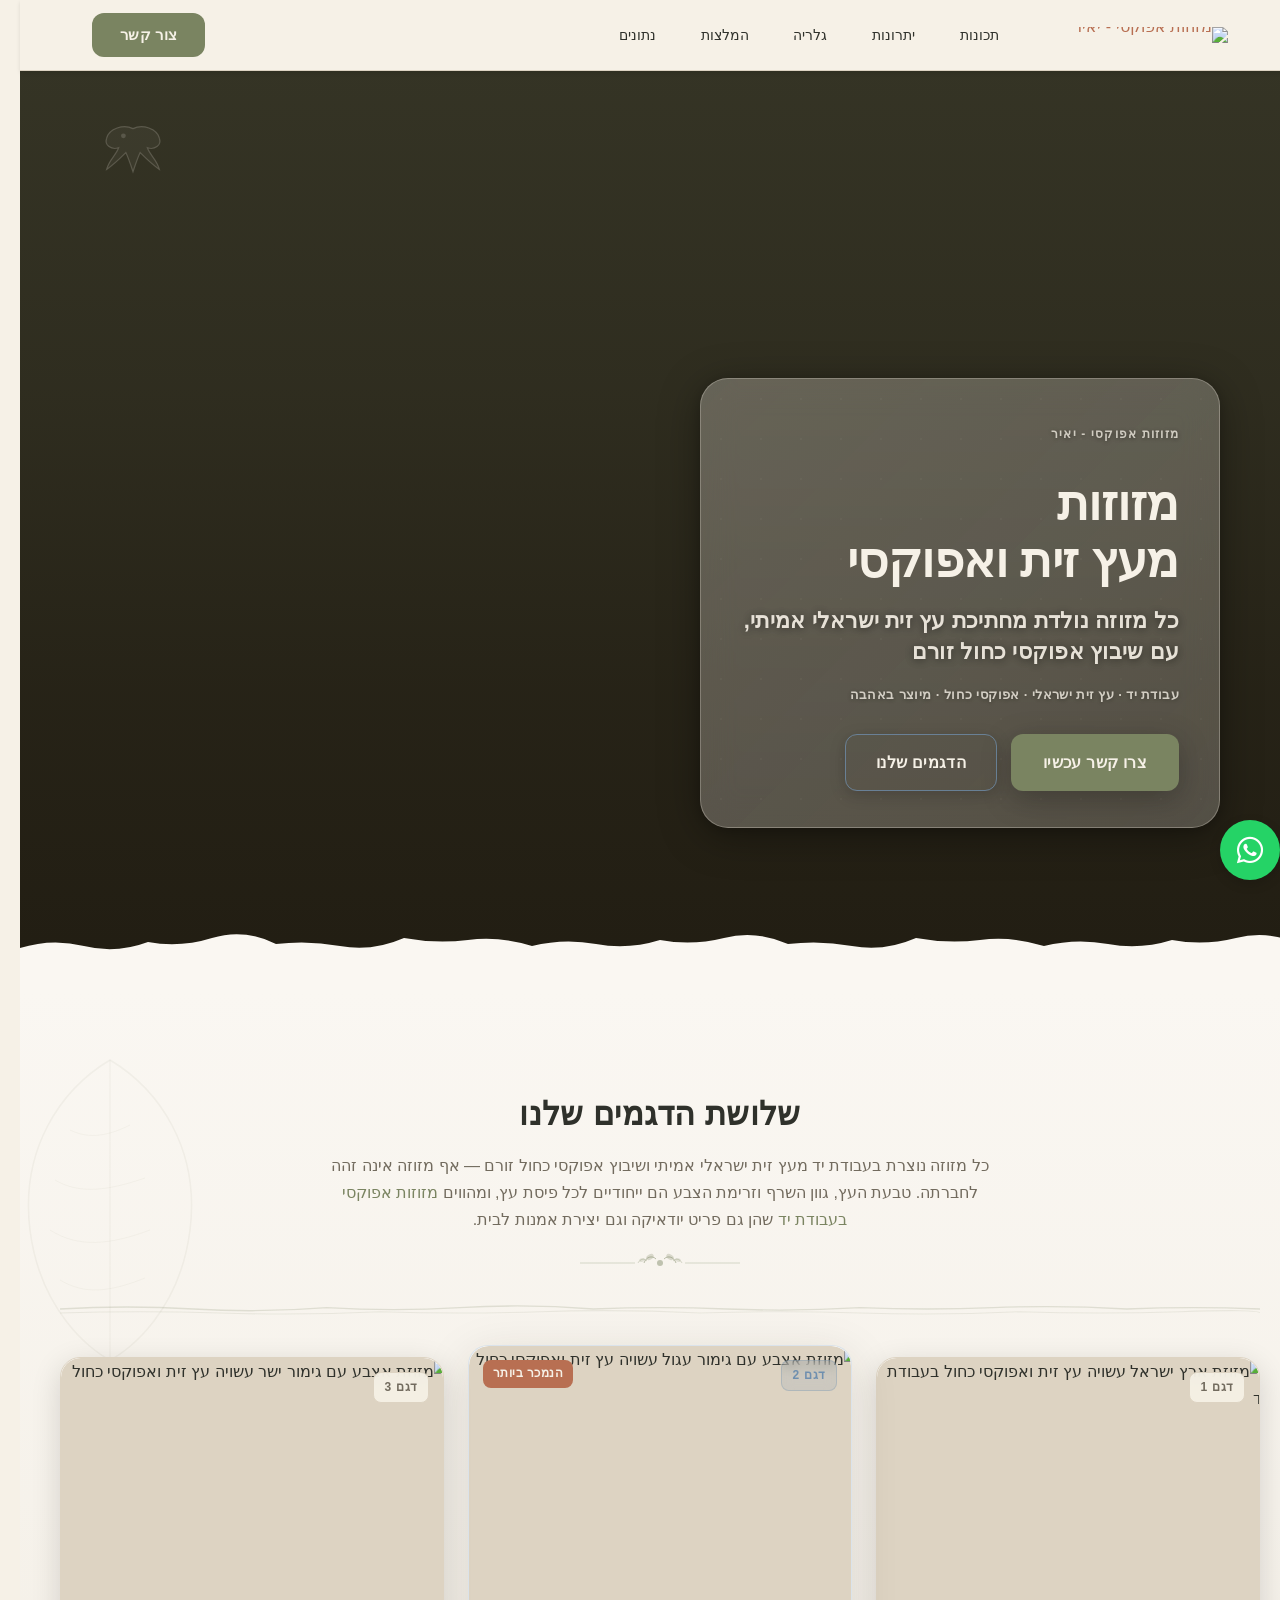
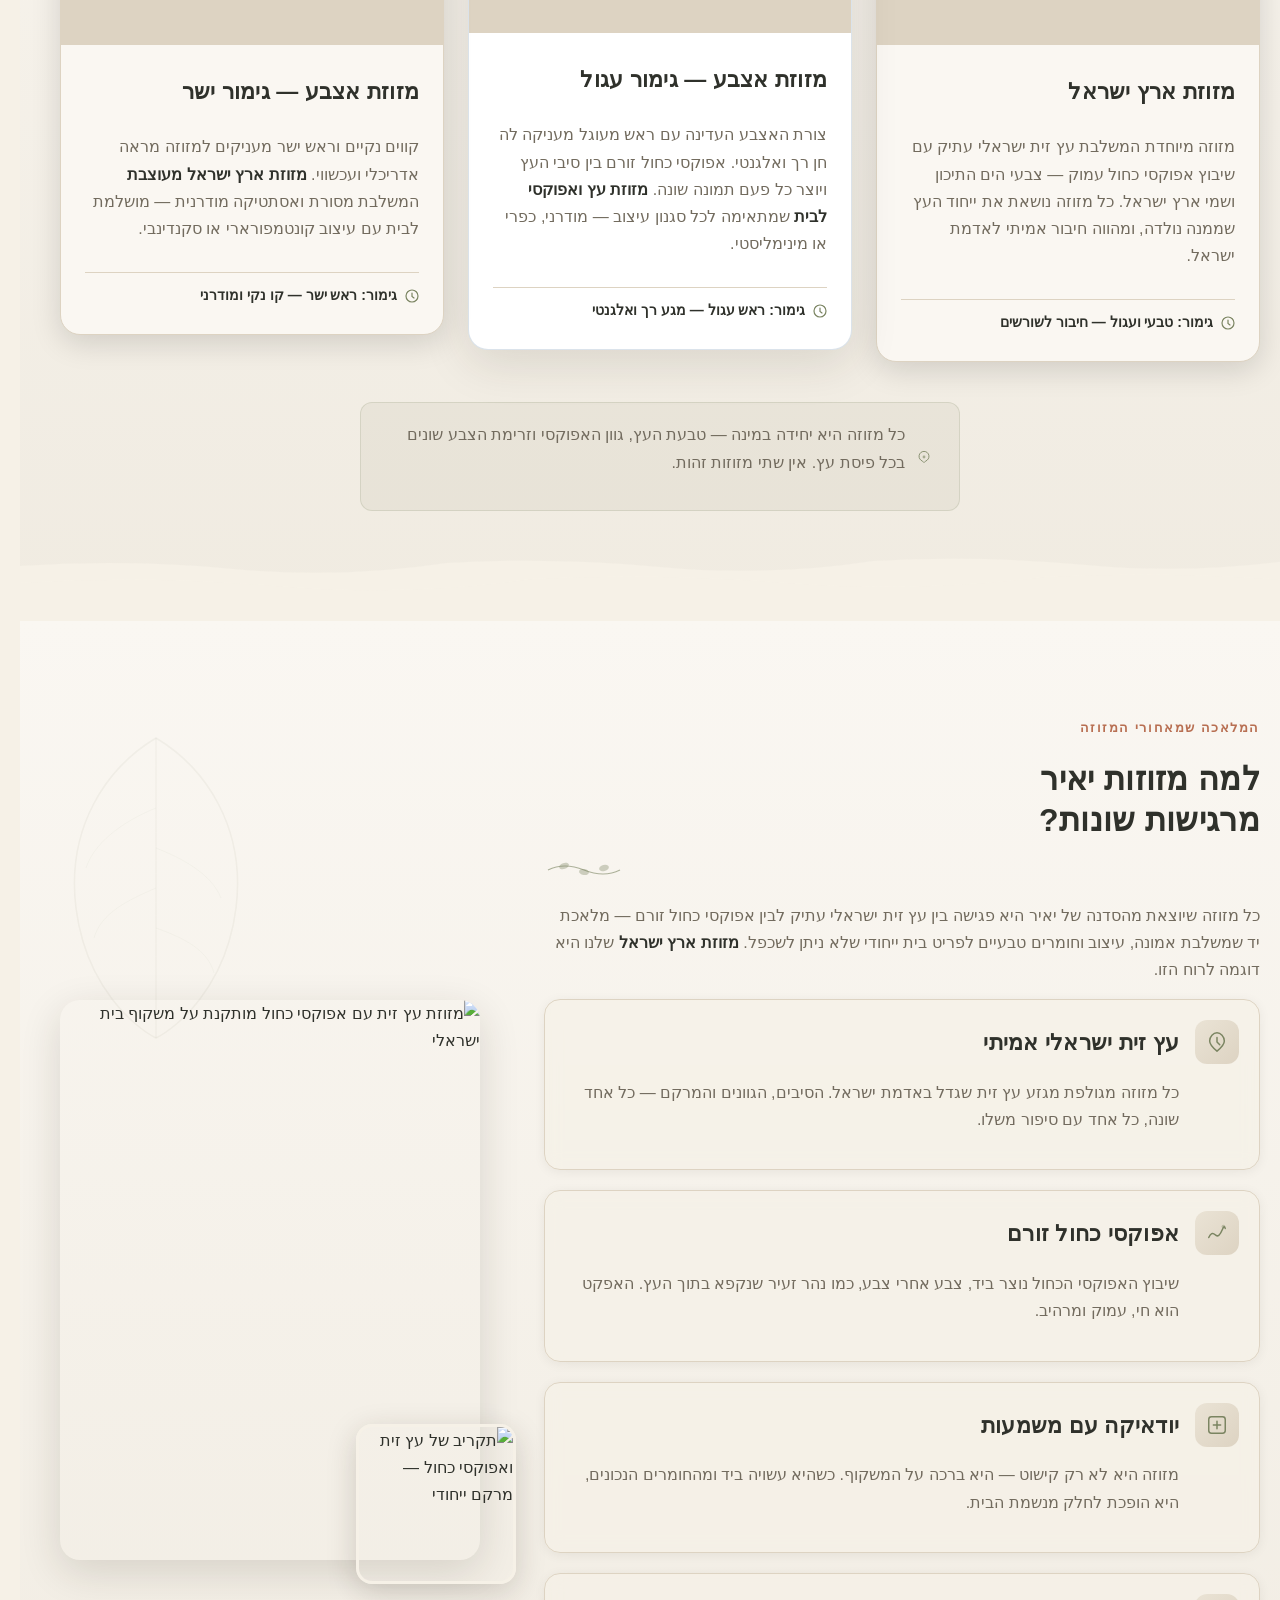
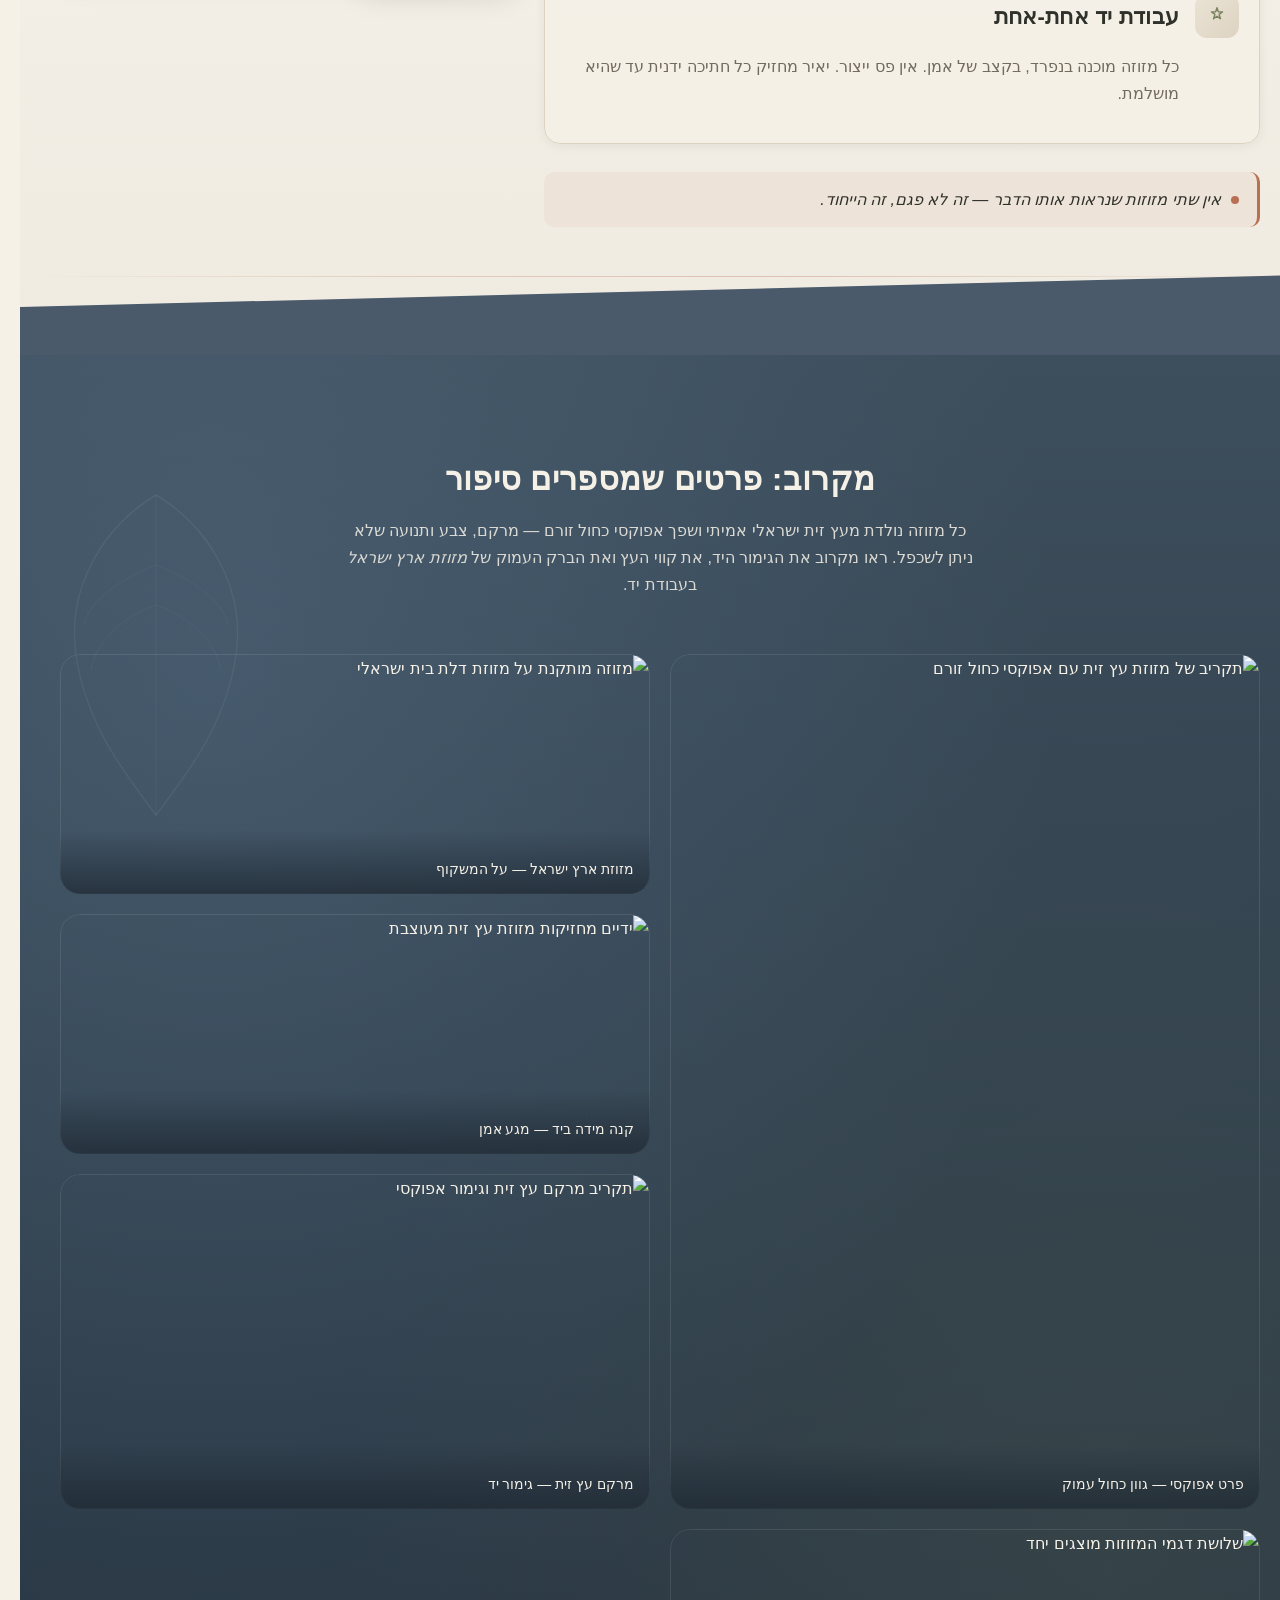
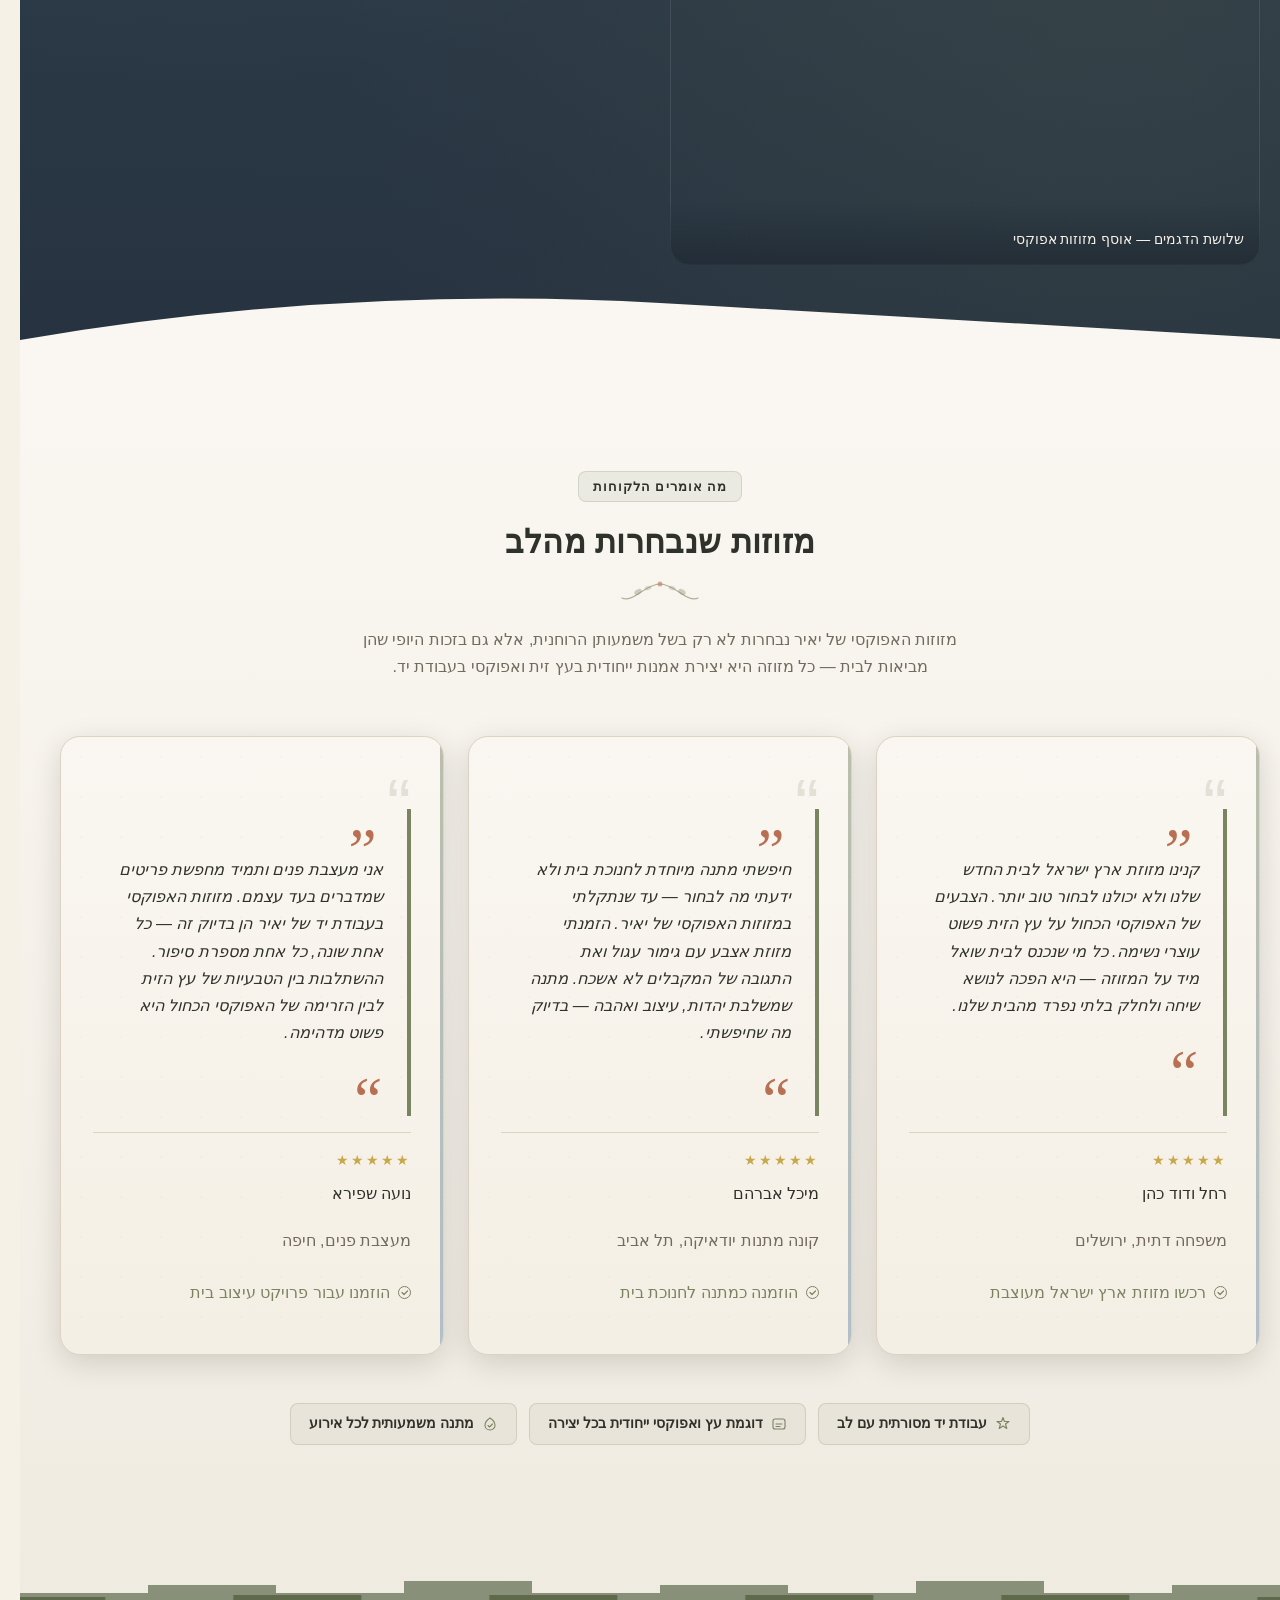
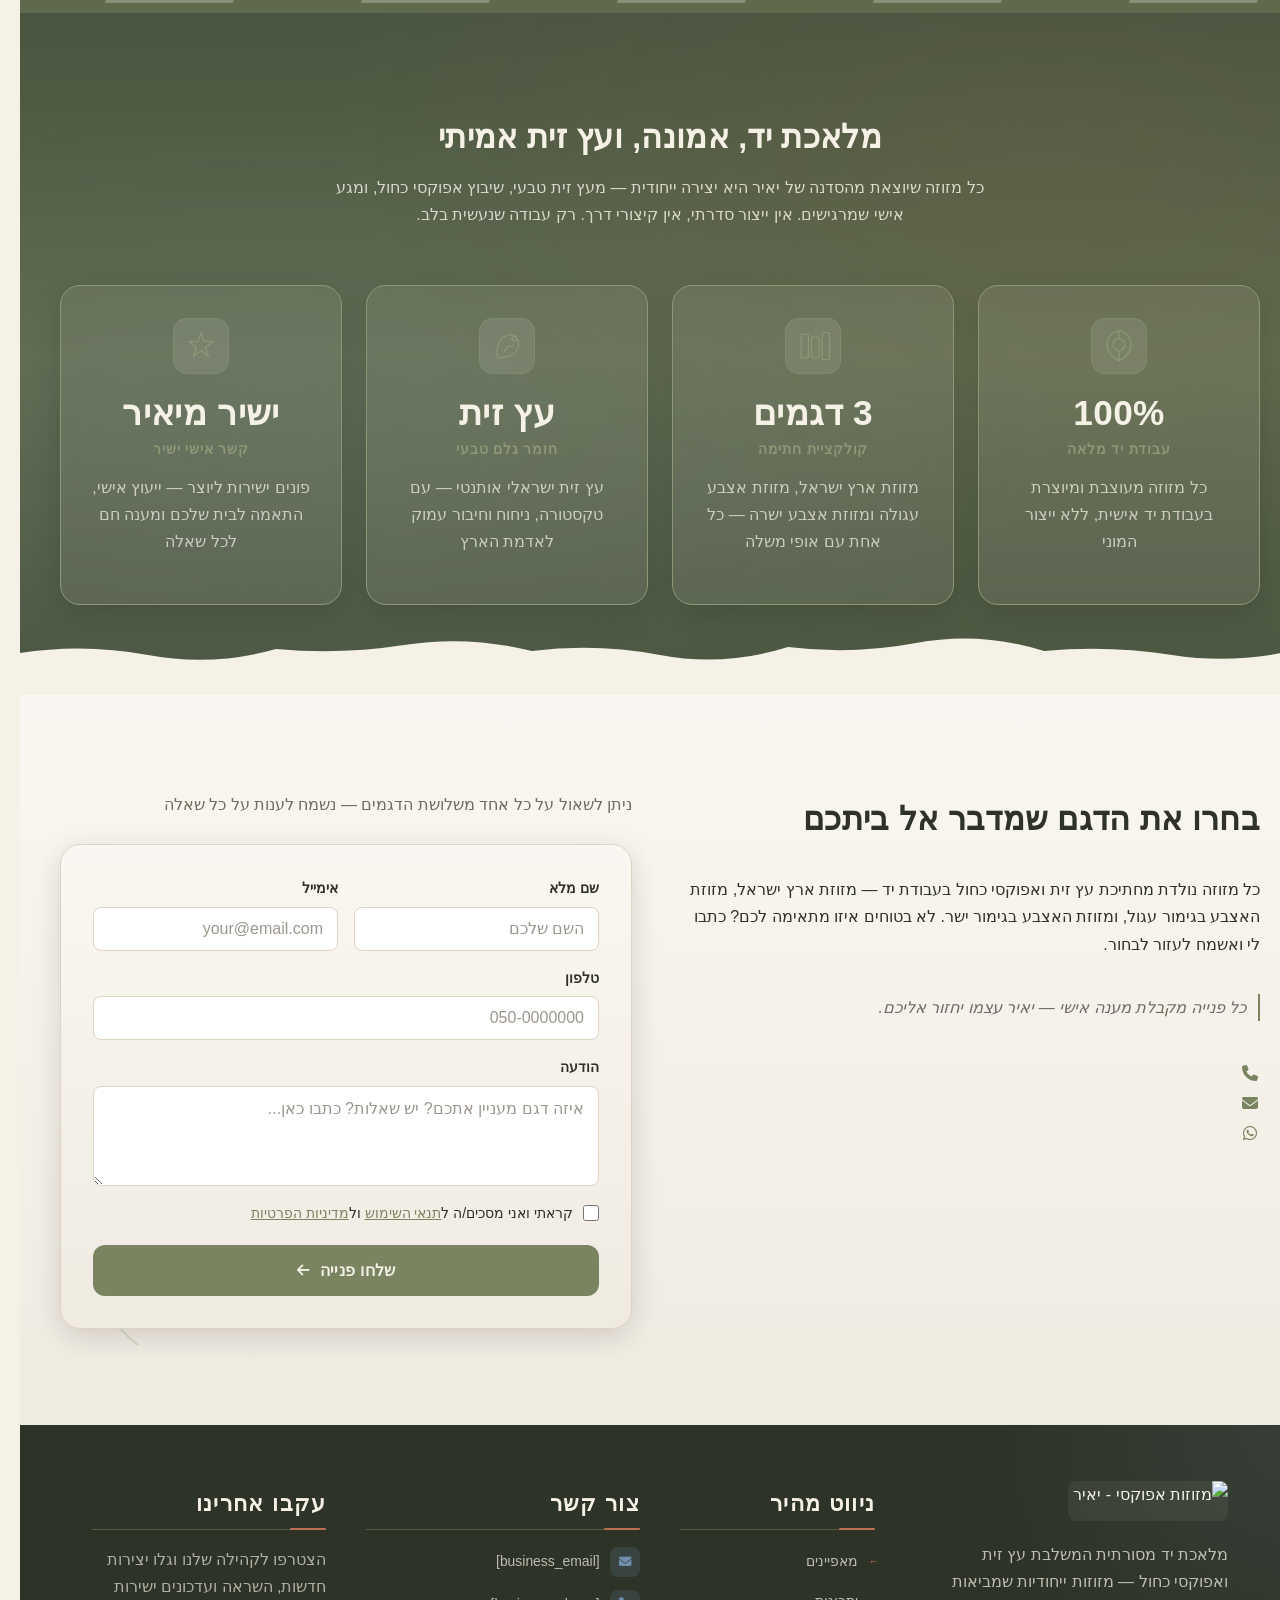
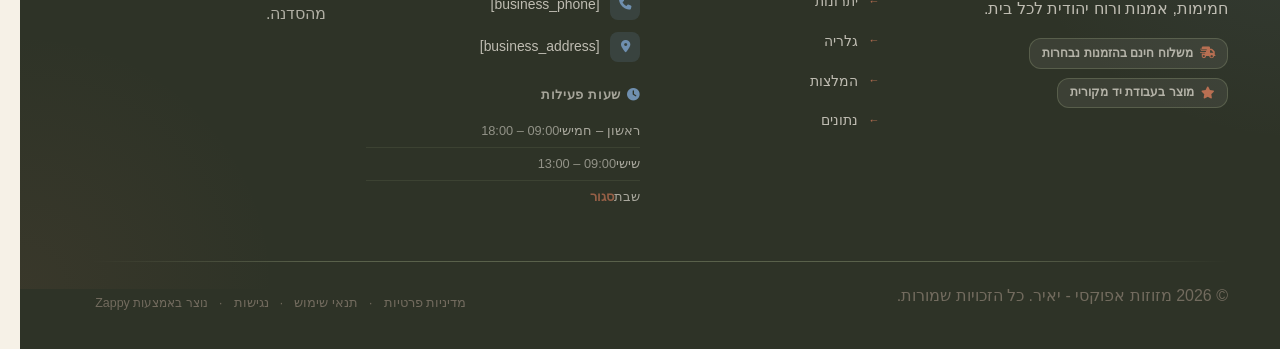
==== commit cf8e2fee: "Background sync: Progressive GitHub Sync" ====
--- a/public/index.html
+++ b/public/index.html
@@ -1 +1 @@
-<!doctype html><html dir="rtl" lang="he"><head><meta charset="UTF-8"><meta content="width=device-width,initial-scale=1" name="viewport"><meta content="index, follow" name="robots"><title>מזוזת ארץ ישראל — מזוזות אפוקסי - יאיר</title><meta content="Yair With Epoxy is a handcrafted Judaica brand specializing in olive wood mezuzot with stunning blue epoxy resin inlays. The brand combines rustic, earthy Israe" name="description"><meta content="מזוזת ארץ ישראל, מזוזות אפוקסי בעבודת יד, מזוזת עץ ואפוקסי לבית, מזוזת ארץ ישראל מעוצבת" name="keywords"><link href="/assets/favicon.ico" rel="icon" type="image/x-icon"><link href="/assets/favicon-16x16.png" rel="icon" type="image/png" sizes="16x16"><link href="/assets/favicon-32x32.png" rel="icon" type="image/png" sizes="32x32"><link href="/assets/favicon-48x48.png" rel="icon" type="image/png" sizes="48x48"><link href="/assets/favicon-192x192.png" rel="icon" type="image/png" sizes="192x192"><link href="/assets/favicon-512x512.png" rel="icon" type="image/png" sizes="512x512"><link href="/assets/apple-touch-icon.png" rel="apple-touch-icon"><script>!function(){"use strict";var t="cc06fa82-2587-4626-b65b-74b0fa6df982",e="https://api.zappy5.com/api/analytics/track",a=18e5,n=2592e6,o=!0,i=!0,r=!0;var s=function(){var e="zappy_visitor_"+t,a=null;try{if(a=localStorage.getItem(e)){var o=JSON.parse(a),i=Date.now();if(i-o.created<n)return o.lastSeen=i,localStorage.setItem(e,JSON.stringify(o)),o.id}}catch(t){console.warn("Zappy Analytics: LocalStorage not available")}var r="zv_"+Date.now()+"_"+Math.random().toString(36).substr(2,9);try{localStorage.setItem(e,JSON.stringify({id:r,created:Date.now(),lastSeen:Date.now()}))}catch(t){}return r}(),c=function(){var e="zappy_session_"+t,n=null;try{if(n=sessionStorage.getItem(e)){var o=JSON.parse(n),i=Date.now();if(i-o.timestamp<a)return o.timestamp=i,sessionStorage.setItem(e,JSON.stringify(o)),o.id}}catch(t){console.warn("Zappy Analytics: SessionStorage not available")}var r="zs_"+Date.now()+"_"+Math.random().toString(36).substr(2,9);try{sessionStorage.setItem(e,JSON.stringify({id:r,timestamp:Date.now()}))}catch(t){}return r}();function l(a,n){n=n||{};var o={website_id:t,event_type:a,page_path:window.location.pathname,referrer:document.referrer||"direct",visitor_id:s,session_id:c,metadata:n};if(navigator.sendBeacon){var i=new Blob([JSON.stringify(o)],{type:"application/json"});navigator.sendBeacon(e,i)}else fetch(e,{method:"POST",headers:{"Content-Type":"application/json"},body:JSON.stringify(o),keepalive:!0}).catch(function(t){console.warn("Zappy Analytics: Failed to track event",t)})}o&&l("pageview",{title:document.title,url:window.location.href}),i&&document.addEventListener("click",function(t){var e=t.target;if("BUTTON"===e.tagName||e.closest("button")){var a="BUTTON"===e.tagName?e:e.closest("button");l("click",{element:"button",text:a.textContent.trim().substring(0,100),id:a.id||null,class:a.className||null})}else if("A"===e.tagName||e.closest("a")){var n="A"===e.tagName?e:e.closest("a");l("navigation",{element:"link",text:n.textContent.trim().substring(0,100),href:n.href,external:n.hostname!==window.location.hostname})}},!0),r&&document.addEventListener("submit",function(t){var e=t.target;l("form_submit",{form_id:e.id||null,form_name:e.name||null,form_action:e.action||null,form_method:e.method||"GET"})},!0);var d=Date.now();window.addEventListener("beforeunload",function(){l("page_unload",{time_on_page:Math.floor((Date.now()-d)/1e3),page_path:window.location.pathname})}),window.zappyAnalytics={track:l,getVisitorId:function(){return s},getSessionId:function(){return c}}}()</script><meta content="מזוזת ארץ ישראל — מזוזות אפוקסי - יאיר" property="og:title"><meta content="Yair With Epoxy is a handcrafted Judaica brand specializing in olive wood mezuzot with stunning blue epoxy resin inlays. The brand combines rustic, earthy Israe" property="og:description"><meta content="summary_large_image" name="twitter:card"><meta content="מזוזת ארץ ישראל — מזוזות אפוקסי - יאיר" name="twitter:title"><meta content="Yair With Epoxy is a handcrafted Judaica brand specializing in olive wood mezuzot with stunning blue epoxy resin inlays. The brand combines rustic, earthy Israe" name="twitter:description"><meta content="website" property="og:type"><meta content="he_IL" property="og:locale"><link href="https://cdnjs.cloudflare.com/ajax/libs/font-awesome/6.4.0/css/all.min.css" rel="stylesheet"><style>.skip-link{position:absolute;top:0;left:0;transform:translateY(-200%);padding:12px 18px;background:var(--bg-dark,#1a1a1a);color:var(--text-light,#fff);font-weight:600;border-radius:0 0 8px 0;z-index:10000}.skip-link:focus{transform:none;outline:2px solid var(--ring,#fff);outline-offset:2px}:focus-visible{outline:2px solid var(--ring,currentColor);outline-offset:3px}</style><link href="/assets/favicon.ico" rel="icon" type="image/x-icon"><link href="/assets/favicon-16x16.png" rel="icon" type="image/png" sizes="16x16"><link href="/assets/favicon-32x32.png" rel="icon" type="image/png" sizes="32x32"><link href="/assets/favicon-48x48.png" rel="icon" type="image/png" sizes="48x48"><link href="/assets/favicon-192x192.png" rel="icon" type="image/png" sizes="192x192"><link href="/assets/favicon-512x512.png" rel="icon" type="image/png" sizes="512x512"><link href="/assets/apple-touch-icon.png" rel="apple-touch-icon"><link href="https://cdn.jsdelivr.net/npm/vanilla-cookieconsent@3/dist/cookieconsent.css" rel="stylesheet"><script src="https://cdn.jsdelivr.net/npm/vanilla-cookieconsent@3/dist/cookieconsent.umd.js"></script><script src="https://cdn.jsdelivr.net/gh/mickidum/acc_toolbar/acctoolbar/acctoolbar.min.js"></script><link href="/styles.css" rel="stylesheet"><script>window.ZAPPY_WEBSITE_ID="cc06fa82-2587-4626-b65b-74b0fa6df982",window.ZAPPY_API_BASE="https://api.zappy5.com"</script><style id="zappy-dropdown-submenu-styles">#navMenu li:has(.sub-menu),.nav-menu li:has(.sub-menu),.navbar li:has(.sub-menu),nav li:has(.sub-menu){position:relative}#navMenu .sub-menu,.nav-menu .sub-menu,.navbar .sub-menu,nav .sub-menu{display:block!important;position:absolute!important;top:100%;left:0;min-width:220px;background:#fff;border-radius:8px;box-shadow:0 8px 25px rgba(0,0,0,.15);padding:8px 0;opacity:0;visibility:hidden;transform:translateY(10px);transition:all .3s ease;z-index:1000;list-style:none;pointer-events:none}#navMenu li:hover>.sub-menu,.nav-menu li:hover>.sub-menu,.navbar li:hover>.sub-menu,nav li:hover>.sub-menu{opacity:1!important;visibility:visible!important;transform:translateY(0)!important;pointer-events:auto!important}.sub-menu li{list-style:none;margin:0;padding:0}.sub-menu a{display:block!important;padding:10px 16px!important;color:var(--text-dark,#333)!important;font-weight:500;text-decoration:none;white-space:nowrap;transition:background-color .2s}.sub-menu .zappy-nav-child>a{padding-left:28px!important;font-size:.9em!important;opacity:.85!important}[dir=rtl] .sub-menu .zappy-nav-child>a,html[lang=ar] .sub-menu .zappy-nav-child>a,html[lang=he] .sub-menu .zappy-nav-child>a{padding-left:10px!important;padding-right:28px!important}.sub-menu .zappy-nav-parent>a{font-weight:600!important}.sub-menu a:hover{background-color:#f5f5f5}[dir=rtl] .nav-menu .sub-menu,[dir=rtl] .navbar .sub-menu,[dir=rtl] nav .sub-menu,html[lang=ar] .nav-menu .sub-menu,html[lang=ar] .navbar .sub-menu,html[lang=ar] nav .sub-menu,html[lang=he] .nav-menu .sub-menu,html[lang=he] .navbar .sub-menu,html[lang=he] nav .sub-menu{left:auto!important;right:0!important}.sub-menu:empty,.sub-menu:not(:has(li)):not(:has(> a)),.sub-menu:not(:has(li:not(.zappy-hidden-menu-item))):not(:has(> a)){display:none!important;opacity:0!important;visibility:hidden!important;pointer-events:none!important}li:has(.menu-group-title):hover>.sub-menu{opacity:1!important;visibility:visible!important;transform:translateY(0)!important;pointer-events:auto!important}#navMenu>li>.menu-group-title,.nav-menu>li>.menu-group-title{display:inline-block;padding:.5rem 1rem;cursor:default;user-select:none}@media (max-width:768px){#navMenu .sub-menu,.nav-menu .sub-menu,.navbar .sub-menu,nav .sub-menu{position:static!important;transform:none!important;box-shadow:none!important;background:0 0!important;max-height:0;overflow:hidden;opacity:0;visibility:hidden;transition:max-height .3s ease,opacity .3s ease;padding:0!important;border-radius:0!important}#navMenu .sub-menu.mobile-expanded,.nav-menu .sub-menu.mobile-expanded,.navbar .sub-menu.mobile-expanded{max-height:none!important;overflow-y:visible!important;opacity:1!important;visibility:visible!important;padding:8px 0 8px 16px!important}[dir=rtl] .sub-menu.mobile-expanded,html[lang=he] .sub-menu.mobile-expanded{padding:8px 16px 8px 0!important}#navMenu li:hover>.sub-menu,.nav-menu li:hover>.sub-menu,.navbar li:hover>.sub-menu,nav li:hover>.sub-menu{opacity:0;visibility:hidden;pointer-events:none}#navMenu li>.sub-menu.mobile-expanded,.nav-menu li>.sub-menu.mobile-expanded,.navbar li>.sub-menu.mobile-expanded,nav li>.sub-menu.mobile-expanded{opacity:1!important;visibility:visible!important;pointer-events:auto!important}#navMenu li:has(.sub-menu),.nav-menu li:has(.sub-menu),.navbar li:has(.sub-menu),nav li:has(.sub-menu){display:flex!important;flex-wrap:wrap!important;align-items:center!important;position:relative!important;min-height:44px!important}#navMenu li:has(.sub-menu)>a,.nav-menu li:has(.sub-menu)>a,.navbar li:has(.sub-menu)>a,nav li:has(.sub-menu)>a{flex:1!important;min-width:0!important}#navMenu li:has(.sub-menu)>.menu-group-title,.nav-menu li:has(.sub-menu)>.menu-group-title,.navbar li:has(.sub-menu)>.menu-group-title,nav li:has(.sub-menu)>.menu-group-title{flex:1!important;min-width:0!important;padding:0!important;line-height:inherit!important}#navMenu li:has(.sub-menu)>.sub-menu,.nav-menu li:has(.sub-menu)>.sub-menu,.navbar li:has(.sub-menu)>.sub-menu,nav li:has(.sub-menu)>.sub-menu{flex-basis:100%!important;width:100%!important}#navMenu li:has(.sub-menu)>a [class*=arrow],#navMenu li:has(.sub-menu)>a [class*=chevron],.nav-menu li:has(.sub-menu)>a .fa-angle-down,.nav-menu li:has(.sub-menu)>a .fa-chevron-down,.nav-menu li:has(.sub-menu)>a [class*=arrow],.nav-menu li:has(.sub-menu)>a [class*=chevron],nav li:has(.sub-menu)>a [class*=arrow],nav li:has(.sub-menu)>a [class*=chevron]{display:none!important;visibility:hidden!important}.mobile-submenu-toggle{display:flex!important;align-items:center!important;justify-content:center!important;width:44px!important;height:auto!important;background:0 0!important;border:none!important;cursor:pointer!important;color:var(--text-dark)!important;position:static!important;flex-shrink:0!important;align-self:stretch!important;z-index:2!important;padding:0!important;margin:0!important}.mobile-submenu-toggle::after{content:''!important;width:0!important;height:0!important;border-left:6px solid transparent!important;border-right:6px solid transparent!important;border-top:7px solid currentColor!important;transition:transform .3s ease!important}.mobile-submenu-toggle.expanded::after{transform:rotate(180deg)!important}.sub-menu a{padding:10px 0!important;display:block!important;color:var(--text-dark)!important;white-space:normal!important}.sub-menu .zappy-nav-child>a{padding-left:28px!important;font-size:.9em!important;opacity:.85!important}[dir=rtl] .sub-menu .zappy-nav-child>a,html[lang=ar] .sub-menu .zappy-nav-child>a,html[lang=he] .sub-menu .zappy-nav-child>a{padding-left:0!important;padding-right:28px!important}.sub-menu .zappy-nav-parent>a{font-weight:600!important}#navMenu.active,.nav-menu.active{max-width:100vw!important;overflow-x:hidden!important;box-sizing:border-box!important}.navbar .sub-menu li a,.zappy-products-dropdown .sub-menu a,nav.navbar .sub-menu li a{color:var(--text-dark)!important}}@media (min-width:769px){.mobile-submenu-toggle{display:none!important}}</style><style id="zappy-widget-visibility">html[dir=rtl] .whatsapp-float{right:20px!important;left:auto!important}html:not([dir]) .whatsapp-float,html[dir=ltr] .whatsapp-float{left:20px!important;right:auto!important}html[dir=rtl] #mic-access-tool-general-button,html[dir=rtl] #mic-init-access-tool #mic-access-tool-general-button,html[dir=rtl] #mic-init-access-tool .mic-access-tool-general-button,html[dir=rtl] ._access-icon,html[dir=rtl] .mic-access-tool-general-button{left:20px!important;right:auto!important}html:not([dir]) #mic-access-tool-general-button,html:not([dir]) #mic-init-access-tool #mic-access-tool-general-button,html:not([dir]) #mic-init-access-tool .mic-access-tool-general-button,html:not([dir]) ._access-icon,html:not([dir]) .mic-access-tool-general-button,html[dir=ltr] #mic-access-tool-general-button,html[dir=ltr] #mic-init-access-tool #mic-access-tool-general-button,html[dir=ltr] #mic-init-access-tool .mic-access-tool-general-button,html[dir=ltr] ._access-icon,html[dir=ltr] .mic-access-tool-general-button{right:20px!important;left:auto!important}@media (max-width:768px){.whatsapp-float{display:flex!important}}@media (min-width:769px){.whatsapp-float{display:flex!important}}@media (max-width:768px){#mic-access-tool-general-button,#mic-init-access-tool #mic-access-tool-general-button,#mic-init-access-tool .mic-access-tool-general-button,._access-icon,.mic-access-tool-general-button{display:flex!important;visibility:visible!important;opacity:1!important;pointer-events:auto!important}#mic-access-tool-box.opened-mic-access-tool,#mic-init-access-tool #mic-access-tool-box.opened-mic-access-tool,.mic-access-tool-box.opened-mic-access-tool{visibility:visible!important;opacity:1!important;pointer-events:auto!important}}@media (min-width:769px){#mic-access-tool-general-button,#mic-init-access-tool #mic-access-tool-general-button,#mic-init-access-tool .mic-access-tool-general-button,._access-icon,.mic-access-tool-general-button{display:flex!important;visibility:visible!important;opacity:1!important;pointer-events:auto!important}#mic-access-tool-box.opened-mic-access-tool,#mic-init-access-tool #mic-access-tool-box.opened-mic-access-tool,.mic-access-tool-box.opened-mic-access-tool{visibility:visible!important;opacity:1!important;pointer-events:auto!important}}</style></head><body><a href="#main" class="skip-link">דלג לתוכן הראשי</a><nav class="navbar" dir="rtl"><button class="mobile-toggle" aria-label="Menu" id="mobileToggle"><svg viewBox="0 0 24 24" fill="none" height="24" width="24" class="hamburger-icon"><path d="M3 12h18M3 6h18M3 18h18" stroke="currentColor" stroke-width="2" stroke-linecap="round"></path></svg> <svg viewBox="0 0 24 24" fill="none" height="24" width="24" style="display:none" class="close-icon"><path d="M18 6L6 18M6 6l12 12" stroke="currentColor" stroke-width="2" stroke-linecap="round"></path></svg></button> <button class="phone-header-btn" aria-label="Call" data-phone=""><svg viewBox="0 0 24 24" fill="currentColor" height="20" width="20"><path d="M22 16.92v3a2 2 0 0 1-2.18 2 19.79 19.79 0 0 1-8.63-3.07 19.5 19.5 0 0 1-6-6 19.79 19.79 0 0 1-3.07-8.67A2 2 0 0 1 4.11 2h3a2 2 0 0 1 2 1.72 12.84 12.84 0 0 0 .7 2.81 2 2 0 0 1-.45 2.11L8.09 9.91a16 16 0 0 0 6 6l1.27-1.27a2 2 0 0 1 2.11-.45 12.84 12.84 0 0 0 2.81.7A2 2 0 0 1 22 16.92z"></path></svg></button><div class="nav-container"><div class="nav-right-group"><div class="nav-brand"><a href="/" class="logo-link"><img alt="מזוזות אפוקסי - יאיר" src="/assets/handcrafted-judaica-wood-art-logo-1780050934459-krdzu1.webp?v=1780050934841-1s3g7k" class="logo"></a></div><ul class="nav-menu" id="navMenu"><li><a href="#features">תכונות</a></li><li><a href="#benefits">יתרונות</a></li><li><a href="#gallery">גלריה</a></li><li><a href="#testimonials">המלצות</a></li><li><a href="#stats">נתונים</a></li></ul></div><div class="nav-cta-container"><a href="#cta" class="nav-cta-btn">צור קשר</a></div></div></nav><script>window.addEventListener("load",function(){const e=document.querySelector(".navbar, nav, header");if(!e)return void console.log("[Navbar] Navbar element not found");let t=document.getElementById("mobileToggle")||document.querySelector(".mobile-toggle")||document.querySelector(".hamburger")||document.querySelector(".hamburger-menu")||document.querySelector(".menu-toggle")||document.querySelector(".burger-menu")||document.querySelector('[aria-label="Menu"]')||document.querySelector('[aria-label="תפריט"]');const n=document.querySelector(".phone-header-btn"),o=window.getComputedStyle(e);let r=o.backgroundColor;if(console.log("[Navbar] Initial navbar background:",r),"transparent"===r||"rgba(0, 0, 0, 0)"===r||r.startsWith("rgba")&&r.includes(", 0)")){const e=o.backgroundImage;if(e&&"none"!==e)console.log("[Navbar] Navbar has background image/gradient, using dark text"),r="rgb(240, 240, 240)";else{const e=window.getComputedStyle(document.body).backgroundColor;console.log("[Navbar] Navbar transparent, using body background:",e),r=e}}const a=r.match(/\d+/g);if(a&&a.length>=3){const e=(.299*parseInt(a[0])+.587*parseInt(a[1])+.114*parseInt(a[2]))/255;console.log("[Navbar] Mobile button colors preserved from Claude CSS (luminance:",e.toFixed(2)+")");const o=document.createElement("style");o.id="zappy-mobile-nav-fix";document.documentElement.lang;document.documentElement.dir,o.textContent='\n        /* Hide mobile buttons on desktop, show only on mobile */\n        @media (min-width: 769px) {\n          .mobile-toggle,\n          .phone-header-btn {\n            display: none !important;\n          }\n        }\n        \n        /* Show and position mobile buttons correctly on mobile */\n        @media (max-width: 768px) {\n          .navbar,\n          nav.navbar {\n            min-height: 70px !important;\n          }\n\n          .mobile-toggle,\n          .phone-header-btn {\n            position: absolute !important;\n            top: 0 !important;\n            bottom: 0 !important;\n            margin-top: auto !important;\n            margin-bottom: auto !important;\n            transform: none !important;\n            z-index: 1001 !important;\n            display: flex !important;\n            align-items: center !important;\n            justify-content: center !important;\n            width: 36px !important;\n            height: 36px !important;\n            border-radius: 50% !important;\n            border: none !important;\n            cursor: pointer !important;\n            padding: 6px !important;\n            background: none !important;\n            color: var(--nav-text, var(--text-dark)) !important;\n            touch-action: manipulation !important;\n            -webkit-tap-highlight-color: transparent !important;\n          }\n\n          html[data-zappy-site-type="ecommerce"] .phone-header-btn,\n          body[data-zappy-site-type="ecommerce"] .phone-header-btn,\n          html[data-zappy-site-type="ecommerce"] header .phone-header-btn,\n          html[data-zappy-site-type="ecommerce"] nav .phone-header-btn {\n            display: none !important;\n            visibility: hidden !important;\n            width: 0 !important;\n            height: 0 !important;\n            min-width: 0 !important;\n            overflow: hidden !important;\n          }\n          \n          /* LTR positioning (default): hamburger LEFT, phone RIGHT */\n          html:not([dir="rtl"]):not([lang="he"]):not([lang="ar"]) .mobile-toggle,\n          html[dir="ltr"] .mobile-toggle {\n            left: 12px !important;\n            right: auto !important;\n          }\n          html:not([dir="rtl"]):not([lang="he"]):not([lang="ar"]) .phone-header-btn,\n          html[dir="ltr"] .phone-header-btn {\n            right: 12px !important;\n            left: auto !important;\n          }\n          \n          /* RTL positioning: hamburger RIGHT, phone LEFT */\n          html[dir="rtl"] .mobile-toggle,\n          html[lang="he"] .mobile-toggle,\n          html[lang="ar"] .mobile-toggle {\n            right: 12px !important;\n            left: auto !important;\n          }\n          html[dir="rtl"] .phone-header-btn,\n          html[lang="he"] .phone-header-btn,\n          html[lang="ar"] .phone-header-btn {\n            left: 12px !important;\n            right: auto !important;\n          }\n          \n          /* CRITICAL: Ensure nav-container has min-height on mobile */\n          /* All children are positioned absolutely/fixed on mobile, so height:auto collapses to 0 */\n          .nav-container {\n            min-height: 70px !important;\n            position: relative !important;\n          }\n          \n          /* Ensure SVG icons are properly sized and inherit color */\n          .mobile-toggle svg,\n          .phone-header-btn svg {\n            width: 24px !important;\n            height: 24px !important;\n            /* Don\'t force display - let JavaScript control hamburger/close toggle */\n          }\n          \n          /* Reset nav-cta-container on mobile - remove desktop box-shadow/padding */\n          /* that creates a visible ghost box when CTA button is hidden */\n          .nav-cta-container {\n            box-shadow: none !important;\n            padding: 0 !important;\n          }\n          \n          /* Hide nav-cta-container entirely on mobile when there\'s no lang-switcher */\n          /* (only the CTA button is inside, and it\'s hidden on mobile) */\n          .nav-cta-container:not(:has(.lang-switcher)) {\n            display: none !important;\n          }\n          \n          /* CRITICAL: Prevent hero image fade gradient from bleeding over headline text */\n          /* The .image-fade-gradient has bottom: -30px (extends below parent) */\n          /* On mobile stacked layout, this overlaps the h1 text below the image */\n          .hero-image-column {\n            overflow: hidden !important;\n          }\n          .image-fade-gradient {\n            bottom: 0 !important;\n          }\n          \n          /* Hide desktop language switcher on mobile - hamburger menu handles it */\n          /* High specificity to override stored CSS */\n          .lang-switcher,\n          .nav-cta-container .lang-switcher,\n          .nav-container .lang-switcher,\n          .navbar .lang-switcher,\n          .navbar .nav-cta-container .lang-switcher {\n            display: none !important;\n          }\n        }\n      ';const r=document.getElementById("zappy-mobile-nav-fix");r&&r.remove(),document.head.appendChild(o),console.log("[Navbar] Critical CSS injected for mobile nav positioning");const i=window.innerWidth<=768;if(t){const e=t.querySelector(".hamburger-icon"),n=t.querySelector(".close-icon");e&&(e.style.setProperty("width","24px","important"),e.style.setProperty("height","24px","important"),e.style.setProperty("display","block","important")),n&&(n.style.setProperty("width","24px","important"),n.style.setProperty("height","24px","important"),n.style.setProperty("display","none","important")),i?(t.style.setProperty("position","absolute","important"),t.style.setProperty("top","0","important"),t.style.setProperty("bottom","0","important"),t.style.setProperty("margin-top","auto","important"),t.style.setProperty("margin-bottom","auto","important"),t.style.setProperty("transform","none","important"),t.style.setProperty("z-index","1001","important"),t.style.removeProperty("left"),t.style.removeProperty("right"),console.log("[Navbar] Mobile toggle positioning applied (mobile viewport)")):(t.style.removeProperty("position"),t.style.removeProperty("top"),t.style.removeProperty("transform"),t.style.removeProperty("z-index"),t.style.removeProperty("left"),t.style.removeProperty("right"),console.log("[Navbar] Desktop viewport - cleared mobile toggle inline positioning"))}if(n){const e=n.querySelector("svg");e&&(e.style.width="24px",e.style.height="24px",e.setAttribute("width","24"),e.setAttribute("height","24")),i?(n.style.setProperty("position","absolute","important"),n.style.setProperty("top","0","important"),n.style.setProperty("bottom","0","important"),n.style.setProperty("margin-top","auto","important"),n.style.setProperty("margin-bottom","auto","important"),n.style.setProperty("transform","none","important"),n.style.setProperty("z-index","1001","important"),n.style.removeProperty("left"),n.style.removeProperty("right"),console.log("[Navbar] Phone button positioning applied (mobile viewport)")):(n.style.removeProperty("position"),n.style.removeProperty("top"),n.style.removeProperty("transform"),n.style.removeProperty("z-index"),n.style.removeProperty("left"),n.style.removeProperty("right"),console.log("[Navbar] Desktop viewport - cleared phone button inline positioning"))}}else console.log("[Navbar] Could not parse background color:",r);t=document.getElementById("mobileToggle")||document.querySelector(".mobile-toggle")||document.querySelector(".hamburger")||document.querySelector(".hamburger-menu")||document.querySelector(".menu-toggle")||document.querySelector(".burger-menu")||document.querySelector('[aria-label="Menu"]')||document.querySelector('[aria-label="תפריט"]');const i=document.getElementById("navMenu")||document.querySelector(".nav-menu")||document.querySelector(".nav-links")||document.querySelector("nav ul:not(.submenu)");if(!t||!i)return void console.log("[Navbar] Mobile toggle or menu not found:",{toggle:!!t,menu:!!i});i.id||(i.id="navMenu"),console.log("[Navbar] Initializing mobile menu...");const l=t.cloneNode(!0);t.parentNode.replaceChild(l,t);var s=0;function p(e){var t=Date.now();t-s<300||(s=t,function(e){e.preventDefault(),e.stopPropagation();const t=l.querySelector(".hamburger-icon"),n=l.querySelector(".close-icon");i.classList.contains("active")?(i.classList.remove("active"),t&&t.style.setProperty("display","block","important"),n&&n.style.setProperty("display","none","important"),document.body.style.overflow="",console.log("[Navbar] Menu closed")):(i.classList.add("active"),t&&t.style.setProperty("display","none","important"),n&&n.style.setProperty("display","block","important"),document.body.style.overflow="hidden",console.log("[Navbar] Menu opened"))}(e))}l.addEventListener("click",p),l.addEventListener("touchend",p),i.querySelectorAll("a").forEach(function(e){e.addEventListener("click",function(){if("#"===this.getAttribute("href"))return;const e=l.querySelector(".hamburger-icon"),t=l.querySelector(".close-icon");i.classList.remove("active"),e&&e.style.setProperty("display","block","important"),t&&t.style.setProperty("display","none","important"),document.body.style.overflow="",console.log("[Navbar] Menu closed (link clicked)")})});var m=i.querySelectorAll(".dropdown-toggle");m.forEach(function(e){e.addEventListener("click",function(e){e.preventDefault(),e.stopPropagation();var t=this.closest(".nav-dropdown");t&&(t.parentNode.querySelectorAll(".nav-dropdown.open").forEach(function(e){e!==t&&e.classList.remove("open")}),t.classList.toggle("open"),console.log("[Navbar] Dropdown toggled:",t.classList.contains("open")?"open":"closed"))})}),document.addEventListener("click",function(e){e.target.closest(".nav-dropdown")||document.querySelectorAll(".nav-dropdown.open").forEach(function(e){e.classList.remove("open")})}),console.log("[Navbar] Dropdown handlers initialized for "+m.length+" dropdowns"),n&&n.addEventListener("click",function(){const e=document.querySelectorAll('a[href^="tel:"]'),t=e.length>0?e[0].getAttribute("href").replace("tel:",""):"[business_phone]";window.location.href="tel:"+t,console.log("[Navbar] Phone button clicked")}),console.log("[Navbar] Mobile menu initialized successfully")})</script><main id="main"><section class="index-hero-section" data-band-index="0" data-layout-spec="בית-hero" dir="rtl" id="hero" data-hero-type="fullscreen-scrim"><div class="index-hero-bg"><img alt="מזוזת עץ זית עם אפוקסי כחול בעבודת יד על מזוזת דלת אבן ירושלמית" src="/assets/site-index-hero-image-1.webp" data-context="Cinematic close-up of handcrafted olive wood mezuzah with stunning flowing blue epoxy resin inlay, natural warm daylight, placed against a warm Jerusalem stone doorway. The wood grain is richly visible, the blue epoxy glows with depth and movement, subtle lifestyle context showing a traditional Israeli home entrance. Warm golden-hour light, earthy tones, artisan craftsmanship feel." data-placeholder="index-hero-image-1" height="900" width="1400" loading="eager" data-element-id="img-1780050946213-e4utgu9fn" data-element-type="image" data-hero-background="true" data-hero-bg="true" fetchpriority="high"></div><div class="index-hero-scrim" aria-hidden="true"></div><svg viewBox="0 0 60 50" xmlns="http://www.w3.org/2000/svg" fill="none" aria-hidden="true" data-no-icon-edit="true" class="index-hero-dove"><path d="M30 8 C22 4, 10 8, 8 16 C6 22, 12 26, 18 24 C16 30, 10 34, 8 42 C14 38, 20 32, 24 28 C26 32, 28 38, 30 44 C32 38, 34 32, 36 28 C40 32, 46 38, 52 42 C50 34, 44 30, 42 24 C48 26, 54 22, 52 16 C50 8, 38 4, 30 8Z" stroke="rgba(246,241,231,0.35)" stroke-width="1" fill="rgba(246,241,231,0.08)"></path><circle cx="22" cy="14" r="2" fill="rgba(246,241,231,0.3)"></circle></svg><div class="index-hero-container"><div class="index-hero-card"><p><span class="index-hero-label">מזוזות אפוקסי - יאיר&nbsp;</span></p><h1 class="index-hero-h1">מזוזות<br>מעץ זית ואפוקסי</h1><h3 class="index-hero-subtitle">כל מזוזה נולדת מחתיכת עץ זית ישראלי אמיתי, עם שיבוץ אפוקסי כחול זורם</h3><div class="index-hero-micro"><span>עבודת יד</span> <span class="index-hero-dot" aria-hidden="true">·</span> <span>עץ זית ישראלי</span> <span class="index-hero-dot" aria-hidden="true">·</span> <span>אפוקסי כחול</span> <span class="index-hero-dot" aria-hidden="true">·</span> <span>מיוצר באהבה</span></div><div class="index-hero-ctas"><a href="#contact" class="index-hero-btn-primary" data-element-id="btn-1780050946207-jtv8w6qqr" data-element-type="button" data-native-element="true">צרו קשר עכשיו</a> <a href="#models" class="index-hero-btn-secondary" data-element-id="btn-1780050946207-5g6mdak1n" data-element-type="button" data-native-element="true">הדגמים שלנו</a></div></div></div><div class="index-hero-divider-wrapper"><svg viewBox="0 0 1440 90" xmlns="http://www.w3.org/2000/svg" data-no-icon-edit="true" aria-hidden="true" preserveAspectRatio="none"><path d="M0,90 L0,48 Q36,38 72,46 T144,42 Q180,48 216,38 T288,44 Q324,40 360,46 T432,38 Q468,44 504,40 T576,46 Q612,38 648,44 T720,40 Q756,46 792,38 T864,44 Q900,40 936,46 T1008,38 Q1044,44 1080,40 T1152,46 Q1188,38 1224,44 T1296,40 Q1332,46 1368,38 T1440,44 L1440,90 Z" fill="#FAF7F2"></path></svg></div></section><section class="index-features-section" data-band-index="1" data-layout-spec="בית-features" dir="rtl" id="features"><div class="index-features-leaf-watermark" aria-hidden="true"><svg viewBox="0 0 220 320" xmlns="http://www.w3.org/2000/svg" fill="none" aria-hidden="true" data-no-icon-edit="true"><path d="M110 10 C60 40, 20 100, 30 180 C40 260, 90 300, 110 310 C130 300, 180 260, 190 180 C200 100, 160 40, 110 10Z" stroke="#7A8461" stroke-width="1.5" fill="none" opacity="0.07"></path><path d="M110 10 C110 10, 110 310, 110 310" stroke="#7A8461" stroke-width="1" fill="none" opacity="0.07"></path><path d="M70 80 C90 90, 110 85, 130 75" stroke="#7A8461" stroke-width="0.8" fill="none" opacity="0.07"></path><path d="M55 130 C80 145, 110 140, 145 128" stroke="#7A8461" stroke-width="0.8" fill="none" opacity="0.07"></path><path d="M50 180 C78 198, 110 195, 150 180" stroke="#7A8461" stroke-width="0.8" fill="none" opacity="0.07"></path><path d="M60 230 C85 245, 110 242, 145 228" stroke="#7A8461" stroke-width="0.8" fill="none" opacity="0.07"></path></svg></div><div class="index-features-container"><div class="index-features-intro"><h2 class="index-features-title">שלושת הדגמים שלנו</h2><p class="index-features-subtitle">כל מזוזה נוצרת בעבודת יד מעץ זית ישראלי אמיתי ושיבוץ אפוקסי כחול זורם — אף מזוזה אינה זהה לחברתה. טבעת העץ, גוון השרף וזרימת הצבע הם ייחודיים לכל פיסת עץ, ומהווים <em>מזוזות אפוקסי בעבודת יד</em> שהן גם פריט יודאיקה וגם יצירת אמנות לבית.</p><div class="index-features-flourish" aria-hidden="true"><svg viewBox="0 0 160 28" xmlns="http://www.w3.org/2000/svg" fill="none" height="28" width="160" aria-hidden="true" data-no-icon-edit="true"><line x1="0" x2="55" y1="14" y2="14" opacity="0.35" stroke="#7A8461" stroke-width="0.8"></line><line x1="105" x2="160" y1="14" y2="14" opacity="0.35" stroke="#7A8461" stroke-width="0.8"></line><ellipse cx="80" cy="14" fill="#7A8461" opacity="0.45" rx="3" ry="3"></ellipse><path d="M64 14 C66 8, 72 6, 76 10" stroke="#7A8461" stroke-width="1" fill="none" opacity="0.5"></path><ellipse cx="70" cy="8" fill="#7A8461" opacity="0.25" rx="4" ry="2.5" transform="rotate(-30 70 8)"></ellipse><path d="M96 14 C94 8, 88 6, 84 10" stroke="#7A8461" stroke-width="1" fill="none" opacity="0.5"></path><ellipse cx="90" cy="8" fill="#7A8461" opacity="0.25" rx="4" ry="2.5" transform="rotate(30 90 8)"></ellipse><path d="M58 14 C60 10, 64 9, 67 12" stroke="#7A8461" stroke-width="0.8" fill="none" opacity="0.35"></path><ellipse cx="62" cy="11" fill="#7A8461" opacity="0.18" rx="3" ry="1.8" transform="rotate(-20 62 11)"></ellipse><path d="M102 14 C100 10, 96 9, 93 12" stroke="#7A8461" stroke-width="0.8" fill="none" opacity="0.35"></path><ellipse cx="98" cy="11" fill="#7A8461" opacity="0.18" rx="3" ry="1.8" transform="rotate(20 98 11)"></ellipse></svg></div></div><div class="index-features-grain-separator" aria-hidden="true"><svg viewBox="0 0 900 12" xmlns="http://www.w3.org/2000/svg" height="12" width="100%" aria-hidden="true" data-no-icon-edit="true" preserveAspectRatio="none"><path d="M0,6 Q50,3 100,6 T200,5 Q250,8 300,5 T400,6 Q450,4 500,6 T600,5 Q650,7 700,5 T800,6 Q850,4 900,6" stroke="rgba(122,132,97,0.2)" stroke-width="1" fill="none"></path><path d="M0,9 Q60,7 120,9 T240,8 Q300,10 360,8 T480,9 Q540,7 600,9 T720,8 Q780,10 840,8 T900,9" stroke="rgba(122,132,97,0.12)" stroke-width="0.8" fill="none"></path></svg></div><div class="index-features-grid" data-zappy-grid-align="start"><article class="index-features-card index-features-card--outer" data-grid-item-index="0"><figure class="index-features-card-image-wrap"><div data-element-id="img-1780050946213-kg9yrsnw5" data-element-type="image" data-zappy-wrapper-margins-applied="true" data-zappy-zoom-clip="true" data-zappy-zoom-wrapper="true" data-zappy-zoom-wrapper-align="center" data-zappy-zoom-wrapper-height="306px" data-zappy-zoom-wrapper-width="410px" data-zappy-zoom-wrapper-width-mode="px" style="position:relative !important;overflow:hidden !important;width:410px !important;max-width:100% !important;margin-left:auto !important;margin-right:auto !important;height:306px !important;display:block !important"><img alt="מזוזת ארץ ישראל עשויה עץ זית ואפוקסי כחול בעבודת יד" src="/assets/site-index-features-image-1-1780053179469-rijnlz.webp?v=1780053181685" data-context="Close-up photograph of a handcrafted mezuzah made from olive wood with stunning blue epoxy resin inlay. The mezuzah is labeled Land of Israel. The olive wood grain is clearly visible with natural knots and warm brown tones. The blue epoxy flows organically through the wood like a river or sea. The mezuzah sits on a natural linen cloth with soft warm lighting revealing the tactile texture and epoxy shine. Artisan Judaica product photography." data-placeholder="index-features-image-1" height="400" width="600" decoding="async" data-element-id="img-1780050946213-kg9yrsnw5" data-element-type="image" data-zappy-object-position="50% 50%" data-zappy-original-height="306" data-zappy-original-width="410" data-zappy-zoom="1.02" style="object-position:50% 50% !important;display:block;object-fit:cover;margin-top:0px !important;margin-bottom:0px !important;left:-1.006251% !important;top:-1% !important;width:102.012502% !important;height:102% !important;max-width:none !important;max-height:none !important"></div><div class="index-features-card-badge">דגם 1</div></figure><div class="index-features-card-body"><h3 class="index-features-card-title">מזוזת ארץ ישראל</h3><p class="index-features-card-desc">מזוזה מיוחדת המשלבת עץ זית ישראלי עתיק עם שיבוץ אפוקסי כחול עמוק — צבעי הים התיכון ושמי ארץ ישראל. כל מזוזה נושאת את ייחוד העץ שממנה נולדה, ומהווה חיבור אמיתי לאדמת ישראל.</p><div class="index-features-card-detail"><svg viewBox="0 0 14 14" xmlns="http://www.w3.org/2000/svg" fill="none" height="14" width="14" data-element-type="icon" data-icon-type="svg" aria-hidden="true"><circle cx="7" cy="7" r="6" stroke="currentColor" stroke-width="1.2"></circle><path d="M7 4v3.5l2 1.5" stroke="currentColor" stroke-width="1.2" stroke-linecap="round"></path></svg> <span style="color:rgb(47, 49, 43) !important">גימור: טבעי ועגול — חיבור לשורשים</span></div></div></article><article class="index-features-card index-features-card--center" data-grid-item-index="1"><figure class="index-features-card-image-wrap"><img alt="מזוזת אצבע עם גימור עגול עשויה עץ זית ואפוקסי כחול" src="/assets/site-index-features-image-2.webp" data-context="Handcrafted finger mezuzah with round finish made from olive wood and blue epoxy resin. The mezuzah is slender and finger-shaped with a smooth rounded top. Blue epoxy resin flows in beautiful organic patterns through the warm olive wood. The piece is photographed on a white marble surface with soft natural light highlighting the wood grain texture and glossy epoxy shine. Artisan Judaica mezuzah product photography." data-placeholder="index-features-image-2" height="400" width="600" decoding="async" loading="lazy" data-element-id="img-1780050946213-0nm4qgvvj" data-element-type="image"><div class="index-features-card-badge index-features-card-badge--accent">דגם 2</div><div class="index-features-card-featured-tag">הנמכר ביותר</div></figure><div class="index-features-card-body"><h3 class="index-features-card-title">מזוזת אצבע — גימור עגול</h3><p class="index-features-card-desc">צורת האצבע העדינה עם ראש מעוגל מעניקה לה חן רך ואלגנטי. אפוקסי כחול זורם בין סיבי העץ ויוצר כל פעם תמונה שונה. <strong>מזוזת עץ ואפוקסי לבית</strong> שמתאימה לכל סגנון עיצוב — מודרני, כפרי או מינימליסטי.</p><div class="index-features-card-detail"><svg viewBox="0 0 14 14" xmlns="http://www.w3.org/2000/svg" fill="none" height="14" width="14" data-element-type="icon" data-icon-type="svg" aria-hidden="true"><circle cx="7" cy="7" r="6" stroke="currentColor" stroke-width="1.2"></circle><path d="M7 4v3.5l2 1.5" stroke="currentColor" stroke-width="1.2" stroke-linecap="round"></path></svg> <span style="color:rgb(47, 49, 43) !important">גימור: ראש עגול — מגע רך ואלגנטי</span></div></div></article><article class="index-features-card index-features-card--outer" data-grid-item-index="2"><figure class="index-features-card-image-wrap"><img alt="מזוזת אצבע עם גימור ישר עשויה עץ זית ואפוקסי כחול" src="/assets/site-index-features-image-3.webp" data-context="Handcrafted finger mezuzah with straight finish made from olive wood and blue epoxy resin. The mezuzah has a clean straight top edge giving it a modern architectural look. Blue epoxy resin creates flowing abstract patterns through the natural olive wood grain. The piece is photographed on a wooden surface with warm side lighting showing the depth of the epoxy and the natural wood texture. Artisan Judaica product photography." data-placeholder="index-features-image-3" height="400" width="600" decoding="async" loading="lazy" data-element-id="img-1780050946213-qkydyq0v4" data-element-type="image"><div class="index-features-card-badge">דגם 3</div></figure><div class="index-features-card-body"><h3 class="index-features-card-title">מזוזת אצבע — גימור ישר</h3><p class="index-features-card-desc">קווים נקיים וראש ישר מעניקים למזוזה מראה אדריכלי ועכשווי. <strong>מזוזת ארץ ישראל מעוצבת</strong> המשלבת מסורת ואסתטיקה מודרנית — מושלמת לבית עם עיצוב קונטמפורארי או סקנדינבי.</p><div class="index-features-card-detail"><svg viewBox="0 0 14 14" xmlns="http://www.w3.org/2000/svg" fill="none" height="14" width="14" data-element-type="icon" data-icon-type="svg" aria-hidden="true"><circle cx="7" cy="7" r="6" stroke="currentColor" stroke-width="1.2"></circle><path d="M7 4v3.5l2 1.5" stroke="currentColor" stroke-width="1.2" stroke-linecap="round"></path></svg> <span style="color:rgb(47, 49, 43) !important">גימור: ראש ישר — קו נקי ומודרני</span></div></div></article></div><div class="index-features-uniqueness"><svg viewBox="0 0 20 20" xmlns="http://www.w3.org/2000/svg" fill="none" height="20" width="20" data-element-type="icon" data-icon-type="svg" aria-hidden="true"><path d="M10 2C6.5 2 3.5 4.5 3 8C2.5 11.5 4.5 14.5 8 16L10 18L12 16C15.5 14.5 17.5 11.5 17 8C16.5 4.5 13.5 2 10 2Z" stroke="#7A8461" stroke-width="1.2" fill="none"></path><circle cx="10" cy="10" r="2" fill="#7A8461" opacity="0.6"></circle></svg><p>כל מזוזה היא יחידה במינה — טבעת העץ, גוון האפוקסי וזרימת הצבע שונים בכל פיסת עץ. אין שתי מזוזות זהות.</p></div></div><div class="index-features-divider-wrapper"><svg viewBox="0 0 1200 90" xmlns="http://www.w3.org/2000/svg" data-no-icon-edit="true" aria-hidden="true" preserveAspectRatio="none"><path d="M0,90 L0,35 Q100,28 200,38 T400,32 Q500,26 600,36 T800,30 Q900,24 1000,34 T1200,28 L1200,90 Z" fill="var(--bg-light)"></path><path d="M0,90 L0,52 Q120,44 240,55 T480,48 Q600,42 720,52 T960,46 Q1080,40 1200,50 L1200,90 Z" fill="var(--bg-light)"></path></svg></div></section><section class="index-benefits-section" data-band-index="2" data-layout-spec="בית-benefits" dir="rtl" id="benefits"><div class="index-benefits-leaf-watermark" aria-hidden="true"><svg viewBox="0 0 220 320" xmlns="http://www.w3.org/2000/svg" fill="none" height="320" width="220" aria-hidden="true" data-no-icon-edit="true"><path d="M110 10 C60 40, 20 100, 30 180 C40 260, 90 300, 110 310 C130 300, 180 260, 190 180 C200 100, 160 40, 110 10Z" stroke="#7A8461" stroke-width="1.5" fill="none" opacity="0.07"></path><path d="M110 10 C110 10, 110 310, 110 310" stroke="#7A8461" stroke-width="1" fill="none" opacity="0.07"></path><path d="M110 80 C85 90, 50 110, 40 140" stroke="#7A8461" stroke-width="0.8" fill="none" opacity="0.06"></path><path d="M110 120 C135 130, 165 145, 175 170" stroke="#7A8461" stroke-width="0.8" fill="none" opacity="0.06"></path><path d="M110 160 C82 172, 55 185, 48 210" stroke="#7A8461" stroke-width="0.8" fill="none" opacity="0.06"></path><path d="M110 200 C138 210, 162 222, 168 245" stroke="#7A8461" stroke-width="0.8" fill="none" opacity="0.06"></path></svg></div><div class="index-benefits-container"><div class="index-benefits-content"><div class="index-benefits-label">המלאכה שמאחורי המזוזה</div><h2 class="index-benefits-heading">למה מזוזות יאיר<br>מרגישות שונות?</h2><div class="index-benefits-ornament" aria-hidden="true"><svg viewBox="0 0 80 24" xmlns="http://www.w3.org/2000/svg" fill="none" height="24" width="80" aria-hidden="true" data-no-icon-edit="true"><path d="M4 12 Q20 4, 40 12 Q60 20, 76 12" stroke="#7A8461" stroke-width="1.2" fill="none" opacity="0.6"></path><ellipse cx="20" cy="8" fill="#7A8461" opacity="0.35" rx="5" ry="3" transform="rotate(-20 20 8)"></ellipse><ellipse cx="40" cy="14" fill="#7A8461" opacity="0.35" rx="5" ry="3" transform="rotate(10 40 14)"></ellipse><ellipse cx="60" cy="10" fill="#7A8461" opacity="0.35" rx="5" ry="3" transform="rotate(-15 60 10)"></ellipse></svg></div><p class="index-benefits-intro">כל מזוזה שיוצאת מהסדנה של יאיר היא פגישה בין עץ זית ישראלי עתיק לבין אפוקסי כחול זורם — מלאכת יד שמשלבת אמונה, עיצוב וחומרים טבעיים לפריט בית ייחודי שלא ניתן לשכפל. <strong>מזוזת ארץ ישראל</strong> שלנו היא דוגמה לרוח הזו.</p><ul class="index-benefits-list"><li class="index-benefits-item"><div class="index-benefits-icon-wrap"><svg viewBox="0 0 24 24" xmlns="http://www.w3.org/2000/svg" fill="none" height="22" width="22" data-element-type="icon" data-icon-type="svg" stroke="currentColor" stroke-linecap="round" stroke-linejoin="round" stroke-width="1.6"><path d="M12 2C8 2 4 6 4 11c0 4 3 7 8 11 5-4 8-7 8-11 0-5-4-9-8-9z"></path><path d="M12 7v5l3 3"></path></svg></div><div class="index-benefits-item-content"><h3 class="index-benefits-item-title">עץ זית ישראלי אמיתי</h3><p class="index-benefits-item-desc">כל מזוזה מגולפת מגזע עץ זית שגדל באדמת ישראל. הסיבים, הגוונים והמרקם — כל אחד שונה, כל אחד עם סיפור משלו.</p></div></li><li class="index-benefits-item"><div class="index-benefits-icon-wrap"><svg viewBox="0 0 24 24" xmlns="http://www.w3.org/2000/svg" fill="none" height="22" width="22" data-element-type="icon" data-icon-type="svg" stroke="currentColor" stroke-linecap="round" stroke-linejoin="round" stroke-width="1.6"><path d="M3 17 Q6 10, 10 14 Q14 18, 18 8 Q20 3, 21 7"></path><circle cx="19" cy="5" r="2" fill="currentColor" opacity="0.4" stroke="none"></circle></svg></div><div class="index-benefits-item-content"><h3 class="index-benefits-item-title">אפוקסי כחול זורם</h3><p class="index-benefits-item-desc">שיבוץ האפוקסי הכחול נוצר ביד, צבע אחרי צבע, כמו נהר זעיר שנקפא בתוך העץ. האפקט הוא חי, עמוק ומרהיב.</p></div></li><li class="index-benefits-item"><div class="index-benefits-icon-wrap"><svg viewBox="0 0 24 24" xmlns="http://www.w3.org/2000/svg" fill="none" height="22" width="22" data-element-type="icon" data-icon-type="svg" stroke="currentColor" stroke-linecap="round" stroke-linejoin="round" stroke-width="1.6"><rect height="18" rx="3" width="18" x="3" y="3"></rect><path d="M8 12h8M12 8v8"></path></svg></div><div class="index-benefits-item-content"><h3 class="index-benefits-item-title">יודאיקה עם משמעות</h3><p class="index-benefits-item-desc">מזוזה היא לא רק קישוט — היא ברכה על המשקוף. כשהיא עשויה ביד ומהחומרים הנכונים, היא הופכת לחלק מנשמת הבית.</p></div></li><li class="index-benefits-item"><div class="index-benefits-icon-wrap"><svg viewBox="0 0 24 24" xmlns="http://www.w3.org/2000/svg" fill="none" height="22" width="22" data-element-type="icon" data-icon-type="svg" stroke="currentColor" stroke-linecap="round" stroke-linejoin="round" stroke-width="1.6"><path d="M12 3l1.5 4.5H18l-3.75 2.75L15.75 15 12 12.25 8.25 15l1.5-4.75L6 7.5h4.5L12 3z"></path></svg></div><div class="index-benefits-item-content"><h3 class="index-benefits-item-title">עבודת יד אחת-אחת</h3><p class="index-benefits-item-desc">כל מזוזה מוכנה בנפרד, בקצב של אמן. אין פס ייצור. יאיר מחזיק כל חתיכה ידנית עד שהיא מושלמת.</p></div></li></ul><p class="index-benefits-unique-note"><span class="index-benefits-unique-dot" aria-hidden="true"></span> אין שתי מזוזות שנראות אותו הדבר — זה לא פגם, זה הייחוד.</p></div><div class="index-benefits-imagery"><div class="index-benefits-main-img-wrap"><img alt="מזוזת עץ זית עם אפוקסי כחול מותקנת על משקוף בית ישראלי" src="/assets/site-index-benefits-image-1.webp" data-context="A handcrafted olive wood mezuzah with vivid blue epoxy resin inlay, installed on a warm stone doorway in an Israeli home. Soft natural light, rustic and elegant atmosphere, close-up lifestyle photography showing the mezuzah mounted near a wooden door with warm cream walls. The epoxy flows like a river of blue through the olive wood grain. Vertical orientation, editorial style, warm earthy tones." data-placeholder="index-benefits-image-1" height="640" width="480" decoding="async" loading="lazy" class="index-benefits-main-img"><div class="index-benefits-secondary-tile"><img alt="תקריב של עץ זית ואפוקסי כחול — מרקם ייחודי" src="/assets/site-index-benefits-image-2.webp" data-context="Extreme close-up macro photography of olive wood grain texture with blue epoxy resin flowing through it. Warm golden-brown wood tones contrasted with deep vivid blue epoxy. Artisan craftsmanship detail shot, shallow depth of field, editorial product photography style." data-placeholder="index-benefits-image-2" height="180" width="180" decoding="async" loading="lazy" class="index-benefits-secondary-img"></div></div></div></div><div class="index-benefits-divider-wrapper"><div class="index-benefits-terracotta-line" aria-hidden="true"></div><svg viewBox="0 0 1200 80" xmlns="http://www.w3.org/2000/svg" data-no-icon-edit="true" aria-hidden="true" preserveAspectRatio="none"><path d="M0,80 L0,32 L1200,0 L1200,80 Z" fill="#4A5A6B"></path></svg></div></section><section class="index-gallery-section" data-band-index="3" data-layout-spec="בית-gallery" dir="rtl" id="gallery"><svg viewBox="0 0 220 340" xmlns="http://www.w3.org/2000/svg" fill="none" aria-hidden="true" data-no-icon-edit="true" class="gallery-leaf-watermark"><path d="M110 10 C60 40, 20 100, 30 170 C40 240, 80 290, 110 330 C140 290, 180 240, 190 170 C200 100, 160 40, 110 10 Z" stroke="#F6F1E7" stroke-width="1.5" fill="none" opacity="0.06"></path><path d="M110 10 C110 10, 110 330, 110 330" stroke="#F6F1E7" stroke-width="1" fill="none" opacity="0.05"></path><path d="M110 80 C85 90, 45 110, 38 140" stroke="#F6F1E7" stroke-width="0.8" fill="none" opacity="0.05"></path><path d="M110 120 C80 130, 50 155, 45 185" stroke="#F6F1E7" stroke-width="0.8" fill="none" opacity="0.05"></path><path d="M110 80 C135 90, 175 110, 182 140" stroke="#F6F1E7" stroke-width="0.8" fill="none" opacity="0.05"></path><path d="M110 120 C140 130, 170 155, 175 185" stroke="#F6F1E7" stroke-width="0.8" fill="none" opacity="0.05"></path></svg><div class="gallery-container"><div class="gallery-header"><h2 class="gallery-title">מקרוב: פרטים שמספרים סיפור</h2><p class="gallery-subtitle">כל מזוזה נולדת מעץ זית ישראלי אמיתי ושפך אפוקסי כחול זורם — מרקם, צבע ותנועה שלא ניתן לשכפל. ראו מקרוב את הגימור היד, את קווי העץ ואת הברק העמוק של <span class="gallery-keyword">מזוזת ארץ ישראל</span> בעבודת יד.</p></div><div class="gallery-grid"><figure class="gallery-item gallery-item--anchor"><img alt="תקריב של מזוזת עץ זית עם אפוקסי כחול זורם" src="/assets/site-index-gallery-image-1.webp" data-context="Large close-up macro photograph of handcrafted olive wood mezuzah with vibrant deep blue epoxy resin inlay, showing the flowing resin river pattern against natural warm wood grain, natural window light, premium artisan Judaica craft, earthy tones, museum quality product photography" data-placeholder="index-gallery-image-1" height="800" width="600" decoding="async" loading="lazy"><figcaption class="gallery-caption">פרט אפוקסי — גוון כחול עמוק</figcaption></figure><div class="gallery-stack"><figure class="gallery-item gallery-item--medium"><img alt="מזוזה מותקנת על מזוזת דלת בית ישראלי" src="/assets/site-index-gallery-image-2.webp" data-context="Handcrafted olive wood mezuzah installed on a warm stone doorframe in an Israeli home, natural daylight, rustic and elegant, showing the mezuzah in its proper placement context, blue epoxy resin catches the light, warm earthy atmosphere" data-placeholder="index-gallery-image-2" height="380" width="600" decoding="async" loading="lazy"><figcaption class="gallery-caption">מזוזת ארץ ישראל — על המשקוף</figcaption></figure><figure class="gallery-item gallery-item--medium"><img alt="ידיים מחזיקות מזוזת עץ זית מעוצבת" src="/assets/site-index-gallery-image-3.webp" data-context="Close-up of craftsman hands holding a finished olive wood mezuzah, showing the scale and handcrafted quality, warm skin tones against the dark wood and blue epoxy, natural light, artisan Judaica craftsmanship, intimate and personal feel" data-placeholder="index-gallery-image-3" height="380" width="600" decoding="async" loading="lazy"><figcaption class="gallery-caption">קנה מידה ביד — מגע אמן</figcaption></figure></div><figure class="gallery-item gallery-item--landscape"><img alt="תקריב מרקם עץ זית וגימור אפוקסי" src="/assets/site-index-gallery-image-4.webp" data-context="Extreme close-up macro of olive wood grain texture with blue epoxy resin inlay, showing the fine wood fiber detail, natural ring patterns, polished smooth surface catching warm light, artisan finish quality, luxury Judaica craft detail" data-placeholder="index-gallery-image-4" height="340" width="600" decoding="async" loading="lazy"><figcaption class="gallery-caption">מרקם עץ זית — גימור יד</figcaption></figure><figure class="gallery-item gallery-item--landscape"><img alt="שלושת דגמי המזוזות מוצגים יחד" src="/assets/site-index-gallery-image-5.webp" data-context="Three handcrafted olive wood mezuzot with blue epoxy resin displayed together on a warm linen cloth surface, soft natural light from the side, showing the three signature models side by side, premium artisan Judaica collection display" data-placeholder="index-gallery-image-5" height="340" width="600" decoding="async" loading="lazy"><figcaption class="gallery-caption">שלושת הדגמים — אוסף מזוזות אפוקסי</figcaption></figure></div></div><div class="gallery-divider-wrapper"><svg viewBox="0 0 1200 90" xmlns="http://www.w3.org/2000/svg" data-no-icon-edit="true" aria-hidden="true" preserveAspectRatio="none"><path d="M0,90 L0,55 Q300,0 600,18 Q900,36 1200,55 L1200,90 Z" fill="#FAF7F2"></path></svg></div></section><section class="index-testimonials-section" data-band-index="4" data-layout-spec="בית-testimonials" dir="rtl" id="testimonials"><div class="index-testimonials-container"><div class="index-testimonials-intro"><span class="index-testimonials-eyebrow">מה אומרים הלקוחות</span><h2 class="index-testimonials-title">מזוזות שנבחרות מהלב</h2><div class="index-testimonials-divider-ornament" aria-hidden="true"><svg viewBox="0 0 80 28" xmlns="http://www.w3.org/2000/svg" fill="none" height="28" width="80" aria-hidden="true" data-no-icon-edit="true"><path d="M40 4 C32 4 24 10 18 14 C12 18 6 20 2 18" stroke="#7A8461" stroke-width="1.2" fill="none" opacity="0.6" stroke-linecap="round"></path><path d="M40 4 C48 4 56 10 62 14 C68 18 74 20 78 18" stroke="#7A8461" stroke-width="1.2" fill="none" opacity="0.6" stroke-linecap="round"></path><ellipse cx="18" cy="12" fill="#7A8461" opacity="0.35" rx="4" ry="2.5" transform="rotate(-30 18 12)"></ellipse><ellipse cx="62" cy="12" fill="#7A8461" opacity="0.35" rx="4" ry="2.5" transform="rotate(30 62 12)"></ellipse><ellipse cx="28" cy="8" fill="#7A8461" opacity="0.28" rx="3.5" ry="2" transform="rotate(-15 28 8)"></ellipse><ellipse cx="52" cy="8" fill="#7A8461" opacity="0.28" rx="3.5" ry="2" transform="rotate(15 52 8)"></ellipse><circle cx="40" cy="4" r="2.5" fill="#B86F52" opacity="0.55"></circle></svg></div><p class="index-testimonials-subtitle">מזוזות האפוקסי של יאיר נבחרות לא רק בשל משמעותן הרוחנית, אלא גם בזכות היופי שהן מביאות לבית — כל מזוזה היא יצירת אמנות ייחודית בעץ זית ואפוקסי בעבודת יד.</p></div><div class="index-testimonials-grid"><article class="index-testimonials-card"><div class="index-testimonials-quote-mark" aria-hidden="true">“</div><blockquote class="index-testimonials-quote"><p>קנינו מזוזת ארץ ישראל לבית החדש שלנו ולא יכולנו לבחור טוב יותר. הצבעים של האפוקסי הכחול על עץ הזית פשוט עוצרי נשימה. כל מי שנכנס לבית שואל מיד על המזוזה — היא הפכה לנושא שיחה ולחלק בלתי נפרד מהבית שלנו.</p></blockquote><footer class="index-testimonials-card-footer"><div class="index-testimonials-stars" aria-label="חמישה כוכבים">★★★★★</div><p class="index-testimonials-customer-name">רחל ודוד כהן</p><p class="index-testimonials-customer-type">משפחה דתית, ירושלים</p><p class="index-testimonials-trust-cue"><svg viewBox="0 0 13 13" xmlns="http://www.w3.org/2000/svg" fill="none" height="13" width="13" data-element-type="icon" data-icon-type="svg" style="display:inline-block;vertical-align:middle;margin-inline-end:4px"><circle cx="6.5" cy="6.5" r="6" stroke="#7A8461" stroke-width="1"></circle><path d="M4 6.5L6 8.5L9.5 5" stroke="#7A8461" stroke-width="1.2" stroke-linecap="round" stroke-linejoin="round"></path></svg> רכשו מזוזת ארץ ישראל מעוצבת</p></footer></article><article class="index-testimonials-card"><div class="index-testimonials-quote-mark" aria-hidden="true">“</div><blockquote class="index-testimonials-quote"><p>חיפשתי מתנה מיוחדת לחנוכת בית ולא ידעתי מה לבחור — עד שנתקלתי במזוזות האפוקסי של יאיר. הזמנתי מזוזת אצבע עם גימור עגול ואת התגובה של המקבלים לא אשכח. מתנה שמשלבת יהדות, עיצוב ואהבה — בדיוק מה שחיפשתי.</p></blockquote><footer class="index-testimonials-card-footer"><div class="index-testimonials-stars" aria-label="חמישה כוכבים">★★★★★</div><p class="index-testimonials-customer-name">מיכל אברהם</p><p class="index-testimonials-customer-type">קונה מתנות יודאיקה, תל אביב</p><p class="index-testimonials-trust-cue"><svg viewBox="0 0 13 13" xmlns="http://www.w3.org/2000/svg" fill="none" height="13" width="13" data-element-type="icon" data-icon-type="svg" style="display:inline-block;vertical-align:middle;margin-inline-end:4px"><circle cx="6.5" cy="6.5" r="6" stroke="#7A8461" stroke-width="1"></circle><path d="M4 6.5L6 8.5L9.5 5" stroke="#7A8461" stroke-width="1.2" stroke-linecap="round" stroke-linejoin="round"></path></svg> הוזמנה כמתנה לחנוכת בית</p></footer></article><article class="index-testimonials-card"><div class="index-testimonials-quote-mark" aria-hidden="true">“</div><blockquote class="index-testimonials-quote"><p>אני מעצבת פנים ותמיד מחפשת פריטים שמדברים בעד עצמם. מזוזות האפוקסי בעבודת יד של יאיר הן בדיוק זה — כל אחת שונה, כל אחת מספרת סיפור. ההשתלבות בין הטבעיות של עץ הזית לבין הזרימה של האפוקסי הכחול היא פשוט מדהימה.</p></blockquote><footer class="index-testimonials-card-footer"><div class="index-testimonials-stars" aria-label="חמישה כוכבים">★★★★★</div><p class="index-testimonials-customer-name">נועה שפירא</p><p class="index-testimonials-customer-type">מעצבת פנים, חיפה</p><p class="index-testimonials-trust-cue"><svg viewBox="0 0 13 13" xmlns="http://www.w3.org/2000/svg" fill="none" height="13" width="13" data-element-type="icon" data-icon-type="svg" style="display:inline-block;vertical-align:middle;margin-inline-end:4px"><circle cx="6.5" cy="6.5" r="6" stroke="#7A8461" stroke-width="1"></circle><path d="M4 6.5L6 8.5L9.5 5" stroke="#7A8461" stroke-width="1.2" stroke-linecap="round" stroke-linejoin="round"></path></svg> הוזמנו עבור פרויקט עיצוב בית</p></footer></article></div><div class="index-testimonials-trust-strip"><div class="index-testimonials-trust-pill"><svg viewBox="0 0 16 16" xmlns="http://www.w3.org/2000/svg" fill="none" height="16" width="16" data-element-type="icon" data-icon-type="svg"><path d="M8 1.5L9.5 5.5H14L10.5 8L11.8 12.5L8 10L4.2 12.5L5.5 8L2 5.5H6.5L8 1.5Z" stroke="#7A8461" stroke-width="1.1" fill="none" stroke-linejoin="round"></path></svg> <span>עבודת יד מסורתית עם לב</span></div><div class="index-testimonials-trust-pill"><svg viewBox="0 0 16 16" xmlns="http://www.w3.org/2000/svg" fill="none" height="16" width="16" data-element-type="icon" data-icon-type="svg"><rect height="10" rx="2" width="12" x="2" y="3" fill="none" stroke="#7A8461" stroke-width="1.1"></rect><path d="M5 8h6M5 10.5h4" stroke="#7A8461" stroke-width="1" stroke-linecap="round"></path></svg> <span>דוגמת עץ ואפוקסי ייחודית בכל יצירה</span></div><div class="index-testimonials-trust-pill"><svg viewBox="0 0 16 16" xmlns="http://www.w3.org/2000/svg" fill="none" height="16" width="16" data-element-type="icon" data-icon-type="svg"><path d="M8 2C8 2 3 5 3 9.5C3 12 5.2 14 8 14C10.8 14 13 12 13 9.5C13 5 8 2 8 2Z" stroke="#7A8461" stroke-width="1.1" fill="none"></path><path d="M6 9.5L7.5 11L10.5 8" stroke="#7A8461" stroke-width="1.1" stroke-linecap="round" stroke-linejoin="round"></path></svg> <span>מתנה משמעותית לכל אירוע</span></div></div></div><div class="index-testimonials-divider-wrapper"><svg viewBox="0 0 1200 72" xmlns="http://www.w3.org/2000/svg" data-no-icon-edit="true" aria-hidden="true" preserveAspectRatio="none"><path d="M0,72 L0,48 L0,52 L120,52 L120,44 L240,44 L240,52 L360,52 L360,40 L480,40 L480,52 L600,52 L600,44 L720,44 L720,52 L840,52 L840,40 L960,40 L960,52 L1080,52 L1080,44 L1200,44 L1200,72 Z" fill="#5F6A4D" opacity="0.7"></path><path d="M0,72 L0,56 L80,56 L80,62 L200,62 L200,54 L320,54 L320,62 L440,62 L440,54 L560,54 L560,62 L680,62 L680,54 L800,54 L800,62 L920,62 L920,54 L1040,54 L1040,62 L1160,62 L1160,56 L1200,56 L1200,72 Z" fill="#5F6A4D"></path></svg></div></section><section class="index-stats-section" data-band-index="5" data-layout-spec="בית-stats" dir="rtl" id="stats"><div class="index-stats-container"><div class="index-stats-header"><h2 class="index-stats-title">מלאכת יד, אמונה, ועץ זית אמיתי</h2><p class="index-stats-subtitle">כל מזוזה שיוצאת מהסדנה של יאיר היא יצירה ייחודית — מעץ זית טבעי, שיבוץ אפוקסי כחול, ומגע אישי שמרגישים. אין ייצור סדרתי, אין קיצורי דרך. רק עבודה שנעשית בלב.</p></div><div class="index-stats-grid"><article class="index-stat-panel"><div class="index-stat-icon-wrap"><svg viewBox="0 0 48 48" xmlns="http://www.w3.org/2000/svg" fill="none" height="36" width="36" data-element-type="icon" data-icon-type="svg" aria-hidden="true" stroke="currentColor" stroke-linecap="round" stroke-linejoin="round" stroke-width="1.6"><path d="M24 4 C14 4 8 14 8 22 C8 32 16 40 24 44 C32 40 40 32 40 22 C40 14 34 4 24 4Z"></path><path d="M24 14 C20 14 16 18 16 22 C16 26 20 30 24 30 C28 30 32 26 32 22 C32 18 28 14 24 14Z"></path><line x1="24" x2="24" y1="4" y2="14"></line><line x1="24" x2="24" y1="30" y2="44"></line></svg></div><div class="index-stat-value">100%</div><div class="index-stat-label">עבודת יד מלאה</div><p class="index-stat-desc">כל מזוזה מעוצבת ומיוצרת בעבודת יד אישית, ללא ייצור המוני</p></article><article class="index-stat-panel"><div class="index-stat-icon-wrap"><svg viewBox="0 0 48 48" xmlns="http://www.w3.org/2000/svg" fill="none" height="36" width="36" data-element-type="icon" data-icon-type="svg" aria-hidden="true" stroke="currentColor" stroke-linecap="round" stroke-linejoin="round" stroke-width="1.6"><rect height="32" rx="3" width="10" x="8" y="8"></rect><rect height="28" rx="3" width="10" x="22" y="12"></rect><rect height="36" rx="3" width="10" x="36" y="6"></rect></svg></div><div class="index-stat-value">3 דגמים</div><div class="index-stat-label">קולקציית חתימה</div><p class="index-stat-desc">מזוזת ארץ ישראל, מזוזת אצבע עגולה ומזוזת אצבע ישרה — כל אחת עם אופי משלה</p></article><article class="index-stat-panel"><div class="index-stat-icon-wrap"><svg viewBox="0 0 48 48" xmlns="http://www.w3.org/2000/svg" fill="none" height="36" width="36" data-element-type="icon" data-icon-type="svg" aria-hidden="true" stroke="currentColor" stroke-linecap="round" stroke-linejoin="round" stroke-width="1.6"><path d="M12 40 C12 40 8 28 14 18 C18 11 26 8 32 10 C38 12 42 20 38 28 C34 36 24 40 12 40Z"></path><path d="M20 32 C22 26 28 22 34 24"></path><circle cx="34" cy="14" r="3"></circle></svg></div><div class="index-stat-value">עץ זית</div><div class="index-stat-label">חומר גלם טבעי</div><p class="index-stat-desc">עץ זית ישראלי אותנטי — עם טקסטורה, ניחוח וחיבור עמוק לאדמת הארץ</p></article><article class="index-stat-panel"><div class="index-stat-icon-wrap"><svg viewBox="0 0 48 48" xmlns="http://www.w3.org/2000/svg" fill="none" height="36" width="36" data-element-type="icon" data-icon-type="svg" aria-hidden="true" stroke="currentColor" stroke-linecap="round" stroke-linejoin="round" stroke-width="1.6"><path d="M24 6 L28 18 L40 18 L30 26 L34 38 L24 30 L14 38 L18 26 L8 18 L20 18 Z"></path></svg></div><div class="index-stat-value">ישיר מיאיר</div><div class="index-stat-label">קשר אישי ישיר</div><p class="index-stat-desc">פונים ישירות ליוצר — ייעוץ אישי, התאמה לבית שלכם ומענה חם לכל שאלה</p></article></div></div><div class="index-stats-divider-wrapper"><svg viewBox="0 0 1200 90" xmlns="http://www.w3.org/2000/svg" data-no-icon-edit="true" aria-hidden="true" preserveAspectRatio="none"><path d="M0,90 L0,48 Q60,38 120,50 T240,44 Q300,50 360,40 T480,46 Q540,38 600,50 T720,42 Q780,50 840,38 T960,46 Q1020,40 1080,50 T1200,44 L1200,90 Z" fill="#F6F1E7"></path></svg></div></section><section class="index-cta-section" data-band-index="6" data-layout-spec="בית-cta" dir="rtl" id="cta"><div class="cta-olive-decoration" aria-hidden="true"><svg viewBox="0 0 160 200" xmlns="http://www.w3.org/2000/svg" fill="none" height="200" width="160" data-no-icon-edit="true"><path d="M80 180 C80 180 40 150 30 110 C20 70 50 40 80 20" stroke="#7A8461" stroke-width="1.5" fill="none" opacity="0.25"></path><ellipse cx="55" cy="130" fill="#7A8461" opacity="0.18" rx="14" ry="8" transform="rotate(-30 55 130)"></ellipse><ellipse cx="45" cy="105" fill="#7A8461" opacity="0.15" rx="13" ry="7" transform="rotate(-20 45 105)"></ellipse><ellipse cx="60" cy="80" fill="#7A8461" opacity="0.18" rx="12" ry="7" transform="rotate(-40 60 80)"></ellipse><ellipse cx="72" cy="58" fill="#7A8461" opacity="0.14" rx="11" ry="6" transform="rotate(-15 72 58)"></ellipse><ellipse cx="75" cy="38" fill="#7A8461" opacity="0.12" rx="10" ry="6" transform="rotate(-25 75 38)"></ellipse><circle cx="55" cy="132" r="2.5" fill="#7A8461" opacity="0.22"></circle><circle cx="61" cy="82" r="2" fill="#7A8461" opacity="0.18"></circle><circle cx="46" cy="107" r="2" fill="#7A8461" opacity="0.16"></circle></svg></div><div class="cta-container"><div class="cta-info-col"><h2 class="cta-heading">בחרו את הדגם שמדבר אל ביתכם</h2><p class="cta-subtext">כל מזוזה נולדת מחתיכת עץ זית ואפוקסי כחול בעבודת יד — מזוזת ארץ ישראל, מזוזת האצבע בגימור עגול, ומזוזת האצבע בגימור ישר. לא בטוחים איזו מתאימה לכם? כתבו לי ואשמח לעזור לבחור.</p><p class="cta-reassurance">כל פנייה מקבלת מענה אישי — יאיר עצמו יחזור אליכם.</p><div class="cta-contact-stack"><div class="cta-contact-item"><i class="fa-solid fa-phone" aria-hidden="true"></i></div><div class="cta-contact-item"><i class="fa-solid fa-envelope" aria-hidden="true"></i></div><div class="cta-contact-item"><i class="fa-whatsapp fa-brands" aria-hidden="true"></i></div></div></div><div class="cta-form-col"><p class="cta-form-note">ניתן לשאול על כל אחד משלושת הדגמים — נשמח לענות על כל שאלה</p><div class="cta-form-card"><form class="contact-form" novalidate=""><div class="form-row"><div class="form-group"><label for="cta-name">שם מלא</label> <input name="name" type="text" id="cta-name" placeholder="השם שלכם" required=""></div><div class="form-group"><label for="cta-email">אימייל</label> <input name="email" type="email" id="cta-email" placeholder="your@email.com" required=""></div></div><div class="form-group"><label for="cta-phone">טלפון</label> <input name="phone" type="tel" id="cta-phone" placeholder="050-0000000"></div><div class="form-group"><label for="cta-message">הודעה</label> <textarea id="cta-message" name="message" placeholder="איזה דגם מעניין אתכם? יש שאלות? כתבו כאן..." required="" rows="4"></textarea></div><div class="privacy-consent"><label class="privacy-consent-label"><input name="privacy_consent" type="checkbox" required="" class="privacy-consent-checkbox"> <span>קראתי ואני מסכים/ה ל<a href="/terms" target="_blank">תנאי השימוש</a> ול<a href="/privacy" target="_blank">מדיניות הפרטיות</a></span></label></div><button class="cta-submit-btn" type="submit">שלחו פנייה <i class="fa-solid fa-arrow-left" aria-hidden="true"></i></button></form></div></div></div></section></main><footer class="site-footer" dir="rtl"><div class="footer-container"><div class="footer-top"><div class="footer-col footer-brand"><img alt="מזוזות אפוקסי - יאיר" src="/assets/handcrafted-judaica-wood-art-logo.webp" class="logo"><p class="footer-tagline">מלאכת יד מסורתית המשלבת עץ זית ואפוקסי כחול — מזוזות ייחודיות שמביאות חמימות, אמנות ורוח יהודית לכל בית.</p><div class="footer-badges"><span class="badge"><i class="fas fa-shipping-fast"></i> משלוח חינם בהזמנות נבחרות</span> <span class="badge"><i class="fas fa-star"></i> מוצר בעבודת יד מקורית</span></div></div><div class="footer-col footer-links"><h3 class="footer-heading">ניווט מהיר</h3><ul class="footer-nav"><li><a href="#features" aria-label="מאפיינים">מאפיינים</a></li><li><a href="#benefits" aria-label="יתרונות">יתרונות</a></li><li><a href="#gallery" aria-label="גלריה">גלריה</a></li><li><a href="#testimonials" aria-label="המלצות">המלצות</a></li><li><a href="#stats" aria-label="נתונים">נתונים</a></li></ul></div><div class="footer-col footer-contact-col"><h3 class="footer-heading">צור קשר</h3><ul class="footer-contact"><li><span class="contact-icon"><i class="fas fa-envelope"></i></span> <span class="contact-text"><a href="mailto:[business_email]">[business_email]</a></span></li><li><span class="contact-icon"><i class="fas fa-phone"></i></span> <span class="contact-text"><a href="tel:[business_phone]">[business_phone]</a></span></li><li><a href="/"><span class="contact-icon"><i class="fas fa-map-marker-alt"></i></span> <span class="contact-text">[business_address]</span></a></li></ul><div class="footer-hours"><h4 class="hours-heading"><i class="fas fa-clock"></i> שעות פעילות</h4><ul class="hours-list"><li><a href="/"><span class="day">ראשון – חמישי</span><span class="time">09:00 – 18:00</span></a></li><li><a href="/"><span class="day">שישי</span><span class="time">09:00 – 13:00</span></a></li><li><a href="/"><span class="day">שבת</span><span class="time closed">סגור</span></a></li></ul></div></div><div class="footer-col footer-social-col"><h3 class="footer-heading">עקבו אחרינו</h3><p class="social-blurb">הצטרפו לקהילה שלנו וגלו יצירות חדשות, השראה ועדכונים ישירות מהסדנה.</p><div class="footer-social"></div><div class="footer-cta"></div></div></div><div class="footer-divider"></div><div class="footer-bottom"><p class="footer-copyright">© 2026 מזוזות אפוקסי - יאיר. כל הזכויות שמורות.</p><div class="footer-legal"><a href="/privacy">מדיניות פרטיות</a> <span class="legal-sep" aria-hidden="true">·</span> <a href="/terms">תנאי שימוש</a> <span class="legal-sep" aria-hidden="true">·</span> <a href="/accessibility">נגישות</a> <span class="legal-sep" aria-hidden="true">·</span> <a href="https://zappy5.com" class="zappy-attribution" target="_blank">נוצר באמצעות Zappy</a></div></div></div></footer><a href="https://wa.me/[whatsapp_handle]" class="whatsapp-float" aria-label="WhatsApp"><i class="fa-whatsapp fab"></i></a><div data-integration="accessibility:toolbar"></div><script src="/script.js"></script><script id="zappy-mobile-submenu-script">!function(){function e(){if(window.innerWidth>768)return document.querySelectorAll(".mobile-submenu-toggle").forEach(function(e){e.remove()}),void document.querySelectorAll(".sub-menu.mobile-expanded").forEach(function(e){e.classList.remove("mobile-expanded")});document.querySelectorAll(".nav-menu li:has(.sub-menu), nav li:has(.sub-menu), .navbar li:has(.sub-menu), #navMenu li:has(.sub-menu)").forEach(function(e){if(!e.querySelector(".mobile-submenu-toggle")){var t=e.querySelector(".sub-menu"),n=e.querySelector(":scope > a");if(t&&n){var o=document.createElement("button");o.className="mobile-submenu-toggle",o.setAttribute("aria-label","Toggle submenu"),o.setAttribute("type","button"),n.insertAdjacentElement("afterend",o),o.addEventListener("click",function(e){e.preventDefault(),e.stopPropagation(),document.querySelectorAll(".sub-menu.mobile-expanded").forEach(function(e){if(e!==t){e.classList.remove("mobile-expanded");var n=e.parentElement.querySelector(".mobile-submenu-toggle");n&&n.classList.remove("expanded")}}),t.classList.toggle("mobile-expanded"),o.classList.toggle("expanded")})}}})}var t;"loading"===document.readyState?document.addEventListener("DOMContentLoaded",e):e(),window.addEventListener("resize",function(){clearTimeout(t),t=setTimeout(e,250)});var n=new MutationObserver(function(t){t.forEach(function(t){if("attributes"===t.type){var n=t.target;n.classList&&(n.classList.contains("active")||n.classList.contains("open"))&&setTimeout(e,100)}})});setTimeout(function(){document.querySelectorAll(".mobile-menu, .nav-menu, #navMenu, nav").forEach(function(e){n.observe(e,{attributes:!0,attributeFilter:["class","style"]})})},500)}()</script></body></html>+<!doctype html><html dir="rtl" lang="he"><head><meta charset="UTF-8"><meta content="width=device-width,initial-scale=1" name="viewport"><meta content="index, follow" name="robots"><title>מזוזת ארץ ישראל — מזוזות אפוקסי - יאיר</title><meta content="Yair With Epoxy is a handcrafted Judaica brand specializing in olive wood mezuzot with stunning blue epoxy resin inlays. The brand combines rustic, earthy Israe" name="description"><meta content="מזוזת ארץ ישראל, מזוזות אפוקסי בעבודת יד, מזוזת עץ ואפוקסי לבית, מזוזת ארץ ישראל מעוצבת" name="keywords"><link href="/assets/favicon.ico" rel="icon" type="image/x-icon"><link href="/assets/favicon-16x16.png" rel="icon" type="image/png" sizes="16x16"><link href="/assets/favicon-32x32.png" rel="icon" type="image/png" sizes="32x32"><link href="/assets/favicon-48x48.png" rel="icon" type="image/png" sizes="48x48"><link href="/assets/favicon-192x192.png" rel="icon" type="image/png" sizes="192x192"><link href="/assets/favicon-512x512.png" rel="icon" type="image/png" sizes="512x512"><link href="/assets/apple-touch-icon.png" rel="apple-touch-icon"><script>!function(){"use strict";var t="cc06fa82-2587-4626-b65b-74b0fa6df982",e="https://api.zappy5.com/api/analytics/track",a=18e5,n=2592e6,o=!0,i=!0,r=!0;var s=function(){var e="zappy_visitor_"+t,a=null;try{if(a=localStorage.getItem(e)){var o=JSON.parse(a),i=Date.now();if(i-o.created<n)return o.lastSeen=i,localStorage.setItem(e,JSON.stringify(o)),o.id}}catch(t){console.warn("Zappy Analytics: LocalStorage not available")}var r="zv_"+Date.now()+"_"+Math.random().toString(36).substr(2,9);try{localStorage.setItem(e,JSON.stringify({id:r,created:Date.now(),lastSeen:Date.now()}))}catch(t){}return r}(),c=function(){var e="zappy_session_"+t,n=null;try{if(n=sessionStorage.getItem(e)){var o=JSON.parse(n),i=Date.now();if(i-o.timestamp<a)return o.timestamp=i,sessionStorage.setItem(e,JSON.stringify(o)),o.id}}catch(t){console.warn("Zappy Analytics: SessionStorage not available")}var r="zs_"+Date.now()+"_"+Math.random().toString(36).substr(2,9);try{sessionStorage.setItem(e,JSON.stringify({id:r,timestamp:Date.now()}))}catch(t){}return r}();function l(a,n){n=n||{};var o={website_id:t,event_type:a,page_path:window.location.pathname,referrer:document.referrer||"direct",visitor_id:s,session_id:c,metadata:n};if(navigator.sendBeacon){var i=new Blob([JSON.stringify(o)],{type:"application/json"});navigator.sendBeacon(e,i)}else fetch(e,{method:"POST",headers:{"Content-Type":"application/json"},body:JSON.stringify(o),keepalive:!0}).catch(function(t){console.warn("Zappy Analytics: Failed to track event",t)})}o&&l("pageview",{title:document.title,url:window.location.href}),i&&document.addEventListener("click",function(t){var e=t.target;if("BUTTON"===e.tagName||e.closest("button")){var a="BUTTON"===e.tagName?e:e.closest("button");l("click",{element:"button",text:a.textContent.trim().substring(0,100),id:a.id||null,class:a.className||null})}else if("A"===e.tagName||e.closest("a")){var n="A"===e.tagName?e:e.closest("a");l("navigation",{element:"link",text:n.textContent.trim().substring(0,100),href:n.href,external:n.hostname!==window.location.hostname})}},!0),r&&document.addEventListener("submit",function(t){var e=t.target;l("form_submit",{form_id:e.id||null,form_name:e.name||null,form_action:e.action||null,form_method:e.method||"GET"})},!0);var d=Date.now();window.addEventListener("beforeunload",function(){l("page_unload",{time_on_page:Math.floor((Date.now()-d)/1e3),page_path:window.location.pathname})}),window.zappyAnalytics={track:l,getVisitorId:function(){return s},getSessionId:function(){return c}}}()</script><meta content="מזוזת ארץ ישראל — מזוזות אפוקסי - יאיר" property="og:title"><meta content="Yair With Epoxy is a handcrafted Judaica brand specializing in olive wood mezuzot with stunning blue epoxy resin inlays. The brand combines rustic, earthy Israe" property="og:description"><meta content="summary_large_image" name="twitter:card"><meta content="מזוזת ארץ ישראל — מזוזות אפוקסי - יאיר" name="twitter:title"><meta content="Yair With Epoxy is a handcrafted Judaica brand specializing in olive wood mezuzot with stunning blue epoxy resin inlays. The brand combines rustic, earthy Israe" name="twitter:description"><meta content="website" property="og:type"><meta content="he_IL" property="og:locale"><link href="https://cdnjs.cloudflare.com/ajax/libs/font-awesome/6.4.0/css/all.min.css" rel="stylesheet"><style>.skip-link{position:absolute;top:0;left:0;transform:translateY(-200%);padding:12px 18px;background:var(--bg-dark,#1a1a1a);color:var(--text-light,#fff);font-weight:600;border-radius:0 0 8px 0;z-index:10000}.skip-link:focus{transform:none;outline:2px solid var(--ring,#fff);outline-offset:2px}:focus-visible{outline:2px solid var(--ring,currentColor);outline-offset:3px}</style><link href="/assets/favicon.ico" rel="icon" type="image/x-icon"><link href="/assets/favicon-16x16.png" rel="icon" type="image/png" sizes="16x16"><link href="/assets/favicon-32x32.png" rel="icon" type="image/png" sizes="32x32"><link href="/assets/favicon-48x48.png" rel="icon" type="image/png" sizes="48x48"><link href="/assets/favicon-192x192.png" rel="icon" type="image/png" sizes="192x192"><link href="/assets/favicon-512x512.png" rel="icon" type="image/png" sizes="512x512"><link href="/assets/apple-touch-icon.png" rel="apple-touch-icon"><link href="https://cdn.jsdelivr.net/npm/vanilla-cookieconsent@3/dist/cookieconsent.css" rel="stylesheet"><script src="https://cdn.jsdelivr.net/npm/vanilla-cookieconsent@3/dist/cookieconsent.umd.js"></script><script src="https://cdn.jsdelivr.net/gh/mickidum/acc_toolbar/acctoolbar/acctoolbar.min.js"></script><link href="/styles.css" rel="stylesheet"><script>window.ZAPPY_WEBSITE_ID="cc06fa82-2587-4626-b65b-74b0fa6df982",window.ZAPPY_API_BASE="https://api.zappy5.com"</script><style id="zappy-dropdown-submenu-styles">#navMenu li:has(.sub-menu),.nav-menu li:has(.sub-menu),.navbar li:has(.sub-menu),nav li:has(.sub-menu){position:relative}#navMenu .sub-menu,.nav-menu .sub-menu,.navbar .sub-menu,nav .sub-menu{display:block!important;position:absolute!important;top:100%;left:0;min-width:220px;background:#fff;border-radius:8px;box-shadow:0 8px 25px rgba(0,0,0,.15);padding:8px 0;opacity:0;visibility:hidden;transform:translateY(10px);transition:all .3s ease;z-index:1000;list-style:none;pointer-events:none}#navMenu li:hover>.sub-menu,.nav-menu li:hover>.sub-menu,.navbar li:hover>.sub-menu,nav li:hover>.sub-menu{opacity:1!important;visibility:visible!important;transform:translateY(0)!important;pointer-events:auto!important}.sub-menu li{list-style:none;margin:0;padding:0}.sub-menu a{display:block!important;padding:10px 16px!important;color:var(--text-dark,#333)!important;font-weight:500;text-decoration:none;white-space:nowrap;transition:background-color .2s}.sub-menu .zappy-nav-child>a{padding-left:28px!important;font-size:.9em!important;opacity:.85!important}[dir=rtl] .sub-menu .zappy-nav-child>a,html[lang=ar] .sub-menu .zappy-nav-child>a,html[lang=he] .sub-menu .zappy-nav-child>a{padding-left:10px!important;padding-right:28px!important}.sub-menu .zappy-nav-parent>a{font-weight:600!important}.sub-menu a:hover{background-color:#f5f5f5}[dir=rtl] .nav-menu .sub-menu,[dir=rtl] .navbar .sub-menu,[dir=rtl] nav .sub-menu,html[lang=ar] .nav-menu .sub-menu,html[lang=ar] .navbar .sub-menu,html[lang=ar] nav .sub-menu,html[lang=he] .nav-menu .sub-menu,html[lang=he] .navbar .sub-menu,html[lang=he] nav .sub-menu{left:auto!important;right:0!important}.sub-menu:empty,.sub-menu:not(:has(li)):not(:has(> a)),.sub-menu:not(:has(li:not(.zappy-hidden-menu-item))):not(:has(> a)){display:none!important;opacity:0!important;visibility:hidden!important;pointer-events:none!important}li:has(.menu-group-title):hover>.sub-menu{opacity:1!important;visibility:visible!important;transform:translateY(0)!important;pointer-events:auto!important}#navMenu>li>.menu-group-title,.nav-menu>li>.menu-group-title{display:inline-block;padding:.5rem 1rem;cursor:default;user-select:none}@media (max-width:768px){#navMenu .sub-menu,.nav-menu .sub-menu,.navbar .sub-menu,nav .sub-menu{position:static!important;transform:none!important;box-shadow:none!important;background:0 0!important;max-height:0;overflow:hidden;opacity:0;visibility:hidden;transition:max-height .3s ease,opacity .3s ease;padding:0!important;border-radius:0!important}#navMenu .sub-menu.mobile-expanded,.nav-menu .sub-menu.mobile-expanded,.navbar .sub-menu.mobile-expanded{max-height:none!important;overflow-y:visible!important;opacity:1!important;visibility:visible!important;padding:8px 0 8px 16px!important}[dir=rtl] .sub-menu.mobile-expanded,html[lang=he] .sub-menu.mobile-expanded{padding:8px 16px 8px 0!important}#navMenu li:hover>.sub-menu,.nav-menu li:hover>.sub-menu,.navbar li:hover>.sub-menu,nav li:hover>.sub-menu{opacity:0;visibility:hidden;pointer-events:none}#navMenu li>.sub-menu.mobile-expanded,.nav-menu li>.sub-menu.mobile-expanded,.navbar li>.sub-menu.mobile-expanded,nav li>.sub-menu.mobile-expanded{opacity:1!important;visibility:visible!important;pointer-events:auto!important}#navMenu li:has(.sub-menu),.nav-menu li:has(.sub-menu),.navbar li:has(.sub-menu),nav li:has(.sub-menu){display:flex!important;flex-wrap:wrap!important;align-items:center!important;position:relative!important;min-height:44px!important}#navMenu li:has(.sub-menu)>a,.nav-menu li:has(.sub-menu)>a,.navbar li:has(.sub-menu)>a,nav li:has(.sub-menu)>a{flex:1!important;min-width:0!important}#navMenu li:has(.sub-menu)>.menu-group-title,.nav-menu li:has(.sub-menu)>.menu-group-title,.navbar li:has(.sub-menu)>.menu-group-title,nav li:has(.sub-menu)>.menu-group-title{flex:1!important;min-width:0!important;padding:0!important;line-height:inherit!important}#navMenu li:has(.sub-menu)>.sub-menu,.nav-menu li:has(.sub-menu)>.sub-menu,.navbar li:has(.sub-menu)>.sub-menu,nav li:has(.sub-menu)>.sub-menu{flex-basis:100%!important;width:100%!important}#navMenu li:has(.sub-menu)>a [class*=arrow],#navMenu li:has(.sub-menu)>a [class*=chevron],.nav-menu li:has(.sub-menu)>a .fa-angle-down,.nav-menu li:has(.sub-menu)>a .fa-chevron-down,.nav-menu li:has(.sub-menu)>a [class*=arrow],.nav-menu li:has(.sub-menu)>a [class*=chevron],nav li:has(.sub-menu)>a [class*=arrow],nav li:has(.sub-menu)>a [class*=chevron]{display:none!important;visibility:hidden!important}.mobile-submenu-toggle{display:flex!important;align-items:center!important;justify-content:center!important;width:44px!important;height:auto!important;background:0 0!important;border:none!important;cursor:pointer!important;color:var(--text-dark)!important;position:static!important;flex-shrink:0!important;align-self:stretch!important;z-index:2!important;padding:0!important;margin:0!important}.mobile-submenu-toggle::after{content:''!important;width:0!important;height:0!important;border-left:6px solid transparent!important;border-right:6px solid transparent!important;border-top:7px solid currentColor!important;transition:transform .3s ease!important}.mobile-submenu-toggle.expanded::after{transform:rotate(180deg)!important}.sub-menu a{padding:10px 0!important;display:block!important;color:var(--text-dark)!important;white-space:normal!important}.sub-menu .zappy-nav-child>a{padding-left:28px!important;font-size:.9em!important;opacity:.85!important}[dir=rtl] .sub-menu .zappy-nav-child>a,html[lang=ar] .sub-menu .zappy-nav-child>a,html[lang=he] .sub-menu .zappy-nav-child>a{padding-left:0!important;padding-right:28px!important}.sub-menu .zappy-nav-parent>a{font-weight:600!important}#navMenu.active,.nav-menu.active{max-width:100vw!important;overflow-x:hidden!important;box-sizing:border-box!important}.navbar .sub-menu li a,.zappy-products-dropdown .sub-menu a,nav.navbar .sub-menu li a{color:var(--text-dark)!important}}@media (min-width:769px){.mobile-submenu-toggle{display:none!important}}</style><style id="zappy-widget-visibility">html[dir=rtl] .whatsapp-float{right:20px!important;left:auto!important}html:not([dir]) .whatsapp-float,html[dir=ltr] .whatsapp-float{left:20px!important;right:auto!important}html[dir=rtl] #mic-access-tool-general-button,html[dir=rtl] #mic-init-access-tool #mic-access-tool-general-button,html[dir=rtl] #mic-init-access-tool .mic-access-tool-general-button,html[dir=rtl] ._access-icon,html[dir=rtl] .mic-access-tool-general-button{left:20px!important;right:auto!important}html:not([dir]) #mic-access-tool-general-button,html:not([dir]) #mic-init-access-tool #mic-access-tool-general-button,html:not([dir]) #mic-init-access-tool .mic-access-tool-general-button,html:not([dir]) ._access-icon,html:not([dir]) .mic-access-tool-general-button,html[dir=ltr] #mic-access-tool-general-button,html[dir=ltr] #mic-init-access-tool #mic-access-tool-general-button,html[dir=ltr] #mic-init-access-tool .mic-access-tool-general-button,html[dir=ltr] ._access-icon,html[dir=ltr] .mic-access-tool-general-button{right:20px!important;left:auto!important}@media (max-width:768px){.whatsapp-float{display:flex!important}}@media (min-width:769px){.whatsapp-float{display:flex!important}}@media (max-width:768px){#mic-access-tool-general-button,#mic-init-access-tool #mic-access-tool-general-button,#mic-init-access-tool .mic-access-tool-general-button,._access-icon,.mic-access-tool-general-button{display:flex!important;visibility:visible!important;opacity:1!important;pointer-events:auto!important}#mic-access-tool-box.opened-mic-access-tool,#mic-init-access-tool #mic-access-tool-box.opened-mic-access-tool,.mic-access-tool-box.opened-mic-access-tool{visibility:visible!important;opacity:1!important;pointer-events:auto!important}}@media (min-width:769px){#mic-access-tool-general-button,#mic-init-access-tool #mic-access-tool-general-button,#mic-init-access-tool .mic-access-tool-general-button,._access-icon,.mic-access-tool-general-button{display:flex!important;visibility:visible!important;opacity:1!important;pointer-events:auto!important}#mic-access-tool-box.opened-mic-access-tool,#mic-init-access-tool #mic-access-tool-box.opened-mic-access-tool,.mic-access-tool-box.opened-mic-access-tool{visibility:visible!important;opacity:1!important;pointer-events:auto!important}}</style></head><body><a href="#main" class="skip-link">דלג לתוכן הראשי</a><nav class="navbar" dir="rtl"><button class="mobile-toggle" aria-label="Menu" id="mobileToggle"><svg viewBox="0 0 24 24" fill="none" height="24" width="24" class="hamburger-icon"><path d="M3 12h18M3 6h18M3 18h18" stroke="currentColor" stroke-width="2" stroke-linecap="round"></path></svg> <svg viewBox="0 0 24 24" fill="none" height="24" width="24" style="display:none" class="close-icon"><path d="M18 6L6 18M6 6l12 12" stroke="currentColor" stroke-width="2" stroke-linecap="round"></path></svg></button> <button class="phone-header-btn" aria-label="Call" data-phone=""><svg viewBox="0 0 24 24" fill="currentColor" height="20" width="20"><path d="M22 16.92v3a2 2 0 0 1-2.18 2 19.79 19.79 0 0 1-8.63-3.07 19.5 19.5 0 0 1-6-6 19.79 19.79 0 0 1-3.07-8.67A2 2 0 0 1 4.11 2h3a2 2 0 0 1 2 1.72 12.84 12.84 0 0 0 .7 2.81 2 2 0 0 1-.45 2.11L8.09 9.91a16 16 0 0 0 6 6l1.27-1.27a2 2 0 0 1 2.11-.45 12.84 12.84 0 0 0 2.81.7A2 2 0 0 1 22 16.92z"></path></svg></button><div class="nav-container"><div class="nav-right-group"><div class="nav-brand"><a href="/" class="logo-link"><img alt="מזוזות אפוקסי - יאיר" src="/assets/handcrafted-judaica-wood-art-logo-1780050934459-krdzu1.webp?v=1780050934841-1s3g7k" class="logo"></a></div><ul class="nav-menu" id="navMenu"><li><a href="#features">תכונות</a></li><li><a href="#benefits">יתרונות</a></li><li><a href="#gallery">גלריה</a></li><li><a href="#testimonials">המלצות</a></li><li><a href="#stats">נתונים</a></li></ul></div><div class="nav-cta-container"><a href="#cta" class="nav-cta-btn">צור קשר</a></div></div></nav><script>window.addEventListener("load",function(){const e=document.querySelector(".navbar, nav, header");if(!e)return void console.log("[Navbar] Navbar element not found");let t=document.getElementById("mobileToggle")||document.querySelector(".mobile-toggle")||document.querySelector(".hamburger")||document.querySelector(".hamburger-menu")||document.querySelector(".menu-toggle")||document.querySelector(".burger-menu")||document.querySelector('[aria-label="Menu"]')||document.querySelector('[aria-label="תפריט"]');const n=document.querySelector(".phone-header-btn"),o=window.getComputedStyle(e);let r=o.backgroundColor;if(console.log("[Navbar] Initial navbar background:",r),"transparent"===r||"rgba(0, 0, 0, 0)"===r||r.startsWith("rgba")&&r.includes(", 0)")){const e=o.backgroundImage;if(e&&"none"!==e)console.log("[Navbar] Navbar has background image/gradient, using dark text"),r="rgb(240, 240, 240)";else{const e=window.getComputedStyle(document.body).backgroundColor;console.log("[Navbar] Navbar transparent, using body background:",e),r=e}}const a=r.match(/\d+/g);if(a&&a.length>=3){const e=(.299*parseInt(a[0])+.587*parseInt(a[1])+.114*parseInt(a[2]))/255;console.log("[Navbar] Mobile button colors preserved from Claude CSS (luminance:",e.toFixed(2)+")");const o=document.createElement("style");o.id="zappy-mobile-nav-fix";document.documentElement.lang;document.documentElement.dir,o.textContent='\n        /* Hide mobile buttons on desktop, show only on mobile */\n        @media (min-width: 769px) {\n          .mobile-toggle,\n          .phone-header-btn {\n            display: none !important;\n          }\n        }\n        \n        /* Show and position mobile buttons correctly on mobile */\n        @media (max-width: 768px) {\n          .navbar,\n          nav.navbar {\n            min-height: 70px !important;\n          }\n\n          .mobile-toggle,\n          .phone-header-btn {\n            position: absolute !important;\n            top: 0 !important;\n            bottom: 0 !important;\n            margin-top: auto !important;\n            margin-bottom: auto !important;\n            transform: none !important;\n            z-index: 1001 !important;\n            display: flex !important;\n            align-items: center !important;\n            justify-content: center !important;\n            width: 36px !important;\n            height: 36px !important;\n            border-radius: 50% !important;\n            border: none !important;\n            cursor: pointer !important;\n            padding: 6px !important;\n            background: none !important;\n            color: var(--nav-text, var(--text-dark)) !important;\n            touch-action: manipulation !important;\n            -webkit-tap-highlight-color: transparent !important;\n          }\n\n          html[data-zappy-site-type="ecommerce"] .phone-header-btn,\n          body[data-zappy-site-type="ecommerce"] .phone-header-btn,\n          html[data-zappy-site-type="ecommerce"] header .phone-header-btn,\n          html[data-zappy-site-type="ecommerce"] nav .phone-header-btn {\n            display: none !important;\n            visibility: hidden !important;\n            width: 0 !important;\n            height: 0 !important;\n            min-width: 0 !important;\n            overflow: hidden !important;\n          }\n          \n          /* LTR positioning (default): hamburger LEFT, phone RIGHT */\n          html:not([dir="rtl"]):not([lang="he"]):not([lang="ar"]) .mobile-toggle,\n          html[dir="ltr"] .mobile-toggle {\n            left: 12px !important;\n            right: auto !important;\n          }\n          html:not([dir="rtl"]):not([lang="he"]):not([lang="ar"]) .phone-header-btn,\n          html[dir="ltr"] .phone-header-btn {\n            right: 12px !important;\n            left: auto !important;\n          }\n          \n          /* RTL positioning: hamburger RIGHT, phone LEFT */\n          html[dir="rtl"] .mobile-toggle,\n          html[lang="he"] .mobile-toggle,\n          html[lang="ar"] .mobile-toggle {\n            right: 12px !important;\n            left: auto !important;\n          }\n          html[dir="rtl"] .phone-header-btn,\n          html[lang="he"] .phone-header-btn,\n          html[lang="ar"] .phone-header-btn {\n            left: 12px !important;\n            right: auto !important;\n          }\n          \n          /* CRITICAL: Ensure nav-container has min-height on mobile */\n          /* All children are positioned absolutely/fixed on mobile, so height:auto collapses to 0 */\n          .nav-container {\n            min-height: 70px !important;\n            position: relative !important;\n          }\n          \n          /* Ensure SVG icons are properly sized and inherit color */\n          .mobile-toggle svg,\n          .phone-header-btn svg {\n            width: 24px !important;\n            height: 24px !important;\n            /* Don\'t force display - let JavaScript control hamburger/close toggle */\n          }\n          \n          /* Reset nav-cta-container on mobile - remove desktop box-shadow/padding */\n          /* that creates a visible ghost box when CTA button is hidden */\n          .nav-cta-container {\n            box-shadow: none !important;\n            padding: 0 !important;\n          }\n          \n          /* Hide nav-cta-container entirely on mobile when there\'s no lang-switcher */\n          /* (only the CTA button is inside, and it\'s hidden on mobile) */\n          .nav-cta-container:not(:has(.lang-switcher)) {\n            display: none !important;\n          }\n          \n          /* CRITICAL: Prevent hero image fade gradient from bleeding over headline text */\n          /* The .image-fade-gradient has bottom: -30px (extends below parent) */\n          /* On mobile stacked layout, this overlaps the h1 text below the image */\n          .hero-image-column {\n            overflow: hidden !important;\n          }\n          .image-fade-gradient {\n            bottom: 0 !important;\n          }\n          \n          /* Hide desktop language switcher on mobile - hamburger menu handles it */\n          /* High specificity to override stored CSS */\n          .lang-switcher,\n          .nav-cta-container .lang-switcher,\n          .nav-container .lang-switcher,\n          .navbar .lang-switcher,\n          .navbar .nav-cta-container .lang-switcher {\n            display: none !important;\n          }\n        }\n      ';const r=document.getElementById("zappy-mobile-nav-fix");r&&r.remove(),document.head.appendChild(o),console.log("[Navbar] Critical CSS injected for mobile nav positioning");const i=window.innerWidth<=768;if(t){const e=t.querySelector(".hamburger-icon"),n=t.querySelector(".close-icon");e&&(e.style.setProperty("width","24px","important"),e.style.setProperty("height","24px","important"),e.style.setProperty("display","block","important")),n&&(n.style.setProperty("width","24px","important"),n.style.setProperty("height","24px","important"),n.style.setProperty("display","none","important")),i?(t.style.setProperty("position","absolute","important"),t.style.setProperty("top","0","important"),t.style.setProperty("bottom","0","important"),t.style.setProperty("margin-top","auto","important"),t.style.setProperty("margin-bottom","auto","important"),t.style.setProperty("transform","none","important"),t.style.setProperty("z-index","1001","important"),t.style.removeProperty("left"),t.style.removeProperty("right"),console.log("[Navbar] Mobile toggle positioning applied (mobile viewport)")):(t.style.removeProperty("position"),t.style.removeProperty("top"),t.style.removeProperty("transform"),t.style.removeProperty("z-index"),t.style.removeProperty("left"),t.style.removeProperty("right"),console.log("[Navbar] Desktop viewport - cleared mobile toggle inline positioning"))}if(n){const e=n.querySelector("svg");e&&(e.style.width="24px",e.style.height="24px",e.setAttribute("width","24"),e.setAttribute("height","24")),i?(n.style.setProperty("position","absolute","important"),n.style.setProperty("top","0","important"),n.style.setProperty("bottom","0","important"),n.style.setProperty("margin-top","auto","important"),n.style.setProperty("margin-bottom","auto","important"),n.style.setProperty("transform","none","important"),n.style.setProperty("z-index","1001","important"),n.style.removeProperty("left"),n.style.removeProperty("right"),console.log("[Navbar] Phone button positioning applied (mobile viewport)")):(n.style.removeProperty("position"),n.style.removeProperty("top"),n.style.removeProperty("transform"),n.style.removeProperty("z-index"),n.style.removeProperty("left"),n.style.removeProperty("right"),console.log("[Navbar] Desktop viewport - cleared phone button inline positioning"))}}else console.log("[Navbar] Could not parse background color:",r);t=document.getElementById("mobileToggle")||document.querySelector(".mobile-toggle")||document.querySelector(".hamburger")||document.querySelector(".hamburger-menu")||document.querySelector(".menu-toggle")||document.querySelector(".burger-menu")||document.querySelector('[aria-label="Menu"]')||document.querySelector('[aria-label="תפריט"]');const i=document.getElementById("navMenu")||document.querySelector(".nav-menu")||document.querySelector(".nav-links")||document.querySelector("nav ul:not(.submenu)");if(!t||!i)return void console.log("[Navbar] Mobile toggle or menu not found:",{toggle:!!t,menu:!!i});i.id||(i.id="navMenu"),console.log("[Navbar] Initializing mobile menu...");const l=t.cloneNode(!0);t.parentNode.replaceChild(l,t);var s=0;function p(e){var t=Date.now();t-s<300||(s=t,function(e){e.preventDefault(),e.stopPropagation();const t=l.querySelector(".hamburger-icon"),n=l.querySelector(".close-icon");i.classList.contains("active")?(i.classList.remove("active"),t&&t.style.setProperty("display","block","important"),n&&n.style.setProperty("display","none","important"),document.body.style.overflow="",console.log("[Navbar] Menu closed")):(i.classList.add("active"),t&&t.style.setProperty("display","none","important"),n&&n.style.setProperty("display","block","important"),document.body.style.overflow="hidden",console.log("[Navbar] Menu opened"))}(e))}l.addEventListener("click",p),l.addEventListener("touchend",p),i.querySelectorAll("a").forEach(function(e){e.addEventListener("click",function(){if("#"===this.getAttribute("href"))return;const e=l.querySelector(".hamburger-icon"),t=l.querySelector(".close-icon");i.classList.remove("active"),e&&e.style.setProperty("display","block","important"),t&&t.style.setProperty("display","none","important"),document.body.style.overflow="",console.log("[Navbar] Menu closed (link clicked)")})});var m=i.querySelectorAll(".dropdown-toggle");m.forEach(function(e){e.addEventListener("click",function(e){e.preventDefault(),e.stopPropagation();var t=this.closest(".nav-dropdown");t&&(t.parentNode.querySelectorAll(".nav-dropdown.open").forEach(function(e){e!==t&&e.classList.remove("open")}),t.classList.toggle("open"),console.log("[Navbar] Dropdown toggled:",t.classList.contains("open")?"open":"closed"))})}),document.addEventListener("click",function(e){e.target.closest(".nav-dropdown")||document.querySelectorAll(".nav-dropdown.open").forEach(function(e){e.classList.remove("open")})}),console.log("[Navbar] Dropdown handlers initialized for "+m.length+" dropdowns"),n&&n.addEventListener("click",function(){const e=document.querySelectorAll('a[href^="tel:"]'),t=e.length>0?e[0].getAttribute("href").replace("tel:",""):"[business_phone]";window.location.href="tel:"+t,console.log("[Navbar] Phone button clicked")}),console.log("[Navbar] Mobile menu initialized successfully")})</script><main id="main"><section class="index-hero-section" data-band-index="0" data-layout-spec="בית-hero" dir="rtl" id="hero" data-hero-type="fullscreen-scrim"><div class="index-hero-bg"><img alt="מזוזת עץ זית עם אפוקסי כחול בעבודת יד על מזוזת דלת אבן ירושלמית" src="/assets/site-index-hero-image-1.webp" data-context="Cinematic close-up of handcrafted olive wood mezuzah with stunning flowing blue epoxy resin inlay, natural warm daylight, placed against a warm Jerusalem stone doorway. The wood grain is richly visible, the blue epoxy glows with depth and movement, subtle lifestyle context showing a traditional Israeli home entrance. Warm golden-hour light, earthy tones, artisan craftsmanship feel." data-placeholder="index-hero-image-1" height="900" width="1400" loading="eager" data-element-id="img-1780050946213-e4utgu9fn" data-element-type="image" data-hero-background="true" data-hero-bg="true" fetchpriority="high"></div><div class="index-hero-scrim" aria-hidden="true"></div><svg viewBox="0 0 60 50" xmlns="http://www.w3.org/2000/svg" fill="none" aria-hidden="true" data-no-icon-edit="true" class="index-hero-dove"><path d="M30 8 C22 4, 10 8, 8 16 C6 22, 12 26, 18 24 C16 30, 10 34, 8 42 C14 38, 20 32, 24 28 C26 32, 28 38, 30 44 C32 38, 34 32, 36 28 C40 32, 46 38, 52 42 C50 34, 44 30, 42 24 C48 26, 54 22, 52 16 C50 8, 38 4, 30 8Z" stroke="rgba(246,241,231,0.35)" stroke-width="1" fill="rgba(246,241,231,0.08)"></path><circle cx="22" cy="14" r="2" fill="rgba(246,241,231,0.3)"></circle></svg><div class="index-hero-container"><div class="index-hero-card"><p><span class="index-hero-label">מזוזות אפוקסי - יאיר&nbsp;</span></p><h1 class="index-hero-h1">מזוזות<br>מעץ זית ואפוקסי</h1><h3 class="index-hero-subtitle">כל מזוזה נולדת מחתיכת עץ זית ישראלי אמיתי, עם שיבוץ אפוקסי כחול זורם</h3><div class="index-hero-micro"><span>עבודת יד</span> <span class="index-hero-dot" aria-hidden="true">·</span> <span>עץ זית ישראלי</span> <span class="index-hero-dot" aria-hidden="true">·</span> <span>אפוקסי כחול</span> <span class="index-hero-dot" aria-hidden="true">·</span> <span>מיוצר באהבה</span></div><div class="index-hero-ctas"><a href="#contact" class="index-hero-btn-primary" data-element-id="btn-1780050946207-jtv8w6qqr" data-element-type="button" data-native-element="true">צרו קשר עכשיו</a> <a href="#models" class="index-hero-btn-secondary" data-element-id="btn-1780050946207-5g6mdak1n" data-element-type="button" data-native-element="true">הדגמים שלנו</a></div></div></div><div class="index-hero-divider-wrapper"><svg viewBox="0 0 1440 90" xmlns="http://www.w3.org/2000/svg" data-no-icon-edit="true" aria-hidden="true" preserveAspectRatio="none"><path d="M0,90 L0,48 Q36,38 72,46 T144,42 Q180,48 216,38 T288,44 Q324,40 360,46 T432,38 Q468,44 504,40 T576,46 Q612,38 648,44 T720,40 Q756,46 792,38 T864,44 Q900,40 936,46 T1008,38 Q1044,44 1080,40 T1152,46 Q1188,38 1224,44 T1296,40 Q1332,46 1368,38 T1440,44 L1440,90 Z" fill="#FAF7F2"></path></svg></div></section><section class="index-features-section" data-band-index="1" data-layout-spec="בית-features" dir="rtl" id="features"><div class="index-features-leaf-watermark" aria-hidden="true"><svg viewBox="0 0 220 320" xmlns="http://www.w3.org/2000/svg" fill="none" aria-hidden="true" data-no-icon-edit="true"><path d="M110 10 C60 40, 20 100, 30 180 C40 260, 90 300, 110 310 C130 300, 180 260, 190 180 C200 100, 160 40, 110 10Z" stroke="#7A8461" stroke-width="1.5" fill="none" opacity="0.07"></path><path d="M110 10 C110 10, 110 310, 110 310" stroke="#7A8461" stroke-width="1" fill="none" opacity="0.07"></path><path d="M70 80 C90 90, 110 85, 130 75" stroke="#7A8461" stroke-width="0.8" fill="none" opacity="0.07"></path><path d="M55 130 C80 145, 110 140, 145 128" stroke="#7A8461" stroke-width="0.8" fill="none" opacity="0.07"></path><path d="M50 180 C78 198, 110 195, 150 180" stroke="#7A8461" stroke-width="0.8" fill="none" opacity="0.07"></path><path d="M60 230 C85 245, 110 242, 145 228" stroke="#7A8461" stroke-width="0.8" fill="none" opacity="0.07"></path></svg></div><div class="index-features-container"><div class="index-features-intro"><h2 class="index-features-title">שלושת הדגמים שלנו</h2><p class="index-features-subtitle">כל מזוזה נוצרת בעבודת יד מעץ זית ישראלי אמיתי ושיבוץ אפוקסי כחול זורם — אף מזוזה אינה זהה לחברתה. טבעת העץ, גוון השרף וזרימת הצבע הם ייחודיים לכל פיסת עץ, ומהווים <em>מזוזות אפוקסי בעבודת יד</em> שהן גם פריט יודאיקה וגם יצירת אמנות לבית.</p><div class="index-features-flourish" aria-hidden="true"><svg viewBox="0 0 160 28" xmlns="http://www.w3.org/2000/svg" fill="none" height="28" width="160" aria-hidden="true" data-no-icon-edit="true"><line x1="0" x2="55" y1="14" y2="14" opacity="0.35" stroke="#7A8461" stroke-width="0.8"></line><line x1="105" x2="160" y1="14" y2="14" opacity="0.35" stroke="#7A8461" stroke-width="0.8"></line><ellipse cx="80" cy="14" fill="#7A8461" opacity="0.45" rx="3" ry="3"></ellipse><path d="M64 14 C66 8, 72 6, 76 10" stroke="#7A8461" stroke-width="1" fill="none" opacity="0.5"></path><ellipse cx="70" cy="8" fill="#7A8461" opacity="0.25" rx="4" ry="2.5" transform="rotate(-30 70 8)"></ellipse><path d="M96 14 C94 8, 88 6, 84 10" stroke="#7A8461" stroke-width="1" fill="none" opacity="0.5"></path><ellipse cx="90" cy="8" fill="#7A8461" opacity="0.25" rx="4" ry="2.5" transform="rotate(30 90 8)"></ellipse><path d="M58 14 C60 10, 64 9, 67 12" stroke="#7A8461" stroke-width="0.8" fill="none" opacity="0.35"></path><ellipse cx="62" cy="11" fill="#7A8461" opacity="0.18" rx="3" ry="1.8" transform="rotate(-20 62 11)"></ellipse><path d="M102 14 C100 10, 96 9, 93 12" stroke="#7A8461" stroke-width="0.8" fill="none" opacity="0.35"></path><ellipse cx="98" cy="11" fill="#7A8461" opacity="0.18" rx="3" ry="1.8" transform="rotate(20 98 11)"></ellipse></svg></div></div><div class="index-features-grain-separator" aria-hidden="true"><svg viewBox="0 0 900 12" xmlns="http://www.w3.org/2000/svg" height="12" width="100%" aria-hidden="true" data-no-icon-edit="true" preserveAspectRatio="none"><path d="M0,6 Q50,3 100,6 T200,5 Q250,8 300,5 T400,6 Q450,4 500,6 T600,5 Q650,7 700,5 T800,6 Q850,4 900,6" stroke="rgba(122,132,97,0.2)" stroke-width="1" fill="none"></path><path d="M0,9 Q60,7 120,9 T240,8 Q300,10 360,8 T480,9 Q540,7 600,9 T720,8 Q780,10 840,8 T900,9" stroke="rgba(122,132,97,0.12)" stroke-width="0.8" fill="none"></path></svg></div><div class="index-features-grid" data-zappy-grid-align="start"><article class="index-features-card index-features-card--outer" data-grid-item-index="0"><figure class="index-features-card-image-wrap"><div data-element-id="img-1780050946213-kg9yrsnw5" data-element-type="image" data-zappy-wrapper-margins-applied="true" data-zappy-zoom-clip="true" data-zappy-zoom-wrapper="true" data-zappy-zoom-wrapper-align="center" data-zappy-zoom-wrapper-height="306px" data-zappy-zoom-wrapper-width="410px" data-zappy-zoom-wrapper-width-mode="px" style="position:relative !important;overflow:hidden !important;width:410px !important;max-width:100% !important;margin-left:auto !important;margin-right:auto !important;height:306px !important;display:block !important"><img alt="מזוזת ארץ ישראל עשויה עץ זית ואפוקסי כחול בעבודת יד" src="/assets/site-index-features-image-1-1780053356319-v0cci9.webp?v=1780053358831" data-context="Close-up photograph of a handcrafted mezuzah made from olive wood with stunning blue epoxy resin inlay. The mezuzah is labeled Land of Israel. The olive wood grain is clearly visible with natural knots and warm brown tones. The blue epoxy flows organically through the wood like a river or sea. The mezuzah sits on a natural linen cloth with soft warm lighting revealing the tactile texture and epoxy shine. Artisan Judaica product photography." data-placeholder="index-features-image-1" height="400" width="600" decoding="async" data-element-id="img-1780050946213-kg9yrsnw5" data-element-type="image" data-zappy-object-position="50% 50%" data-zappy-original-height="306" data-zappy-original-width="410" data-zappy-zoom="1.02" style="object-position:50% 50% !important;margin:0px !important;left:-1% !important;top:-1.25% !important;width:102% !important;height:102.5% !important;max-width:none !important;max-height:none !important;display:block !important;object-fit:cover !important"></div><div class="index-features-card-badge">דגם 1</div></figure><div class="index-features-card-body"><h3 class="index-features-card-title">מזוזת ארץ ישראל</h3><p class="index-features-card-desc">מזוזה מיוחדת המשלבת עץ זית ישראלי עתיק עם שיבוץ אפוקסי כחול עמוק — צבעי הים התיכון ושמי ארץ ישראל. כל מזוזה נושאת את ייחוד העץ שממנה נולדה, ומהווה חיבור אמיתי לאדמת ישראל.</p><div class="index-features-card-detail"><svg viewBox="0 0 14 14" xmlns="http://www.w3.org/2000/svg" fill="none" height="14" width="14" data-element-type="icon" data-icon-type="svg" aria-hidden="true"><circle cx="7" cy="7" r="6" stroke="currentColor" stroke-width="1.2"></circle><path d="M7 4v3.5l2 1.5" stroke="currentColor" stroke-width="1.2" stroke-linecap="round"></path></svg> <span style="color:rgb(47, 49, 43) !important">גימור: טבעי ועגול — חיבור לשורשים</span></div></div></article><article class="index-features-card index-features-card--center" data-grid-item-index="1"><figure class="index-features-card-image-wrap"><div data-element-id="img-1780050946213-0nm4qgvvj" data-element-type="image" data-zappy-wrapper-margins-applied="true" data-zappy-zoom-clip="true" data-zappy-zoom-wrapper="true" data-zappy-zoom-wrapper-align="center" data-zappy-zoom-wrapper-height="306px" data-zappy-zoom-wrapper-width="406px" data-zappy-zoom-wrapper-width-mode="px" style="position:relative !important;overflow:hidden !important;width:406px !important;max-width:100% !important;margin-left:auto !important;margin-right:auto !important;height:306px !important;display:block !important"><img alt="מזוזת אצבע עם גימור עגול עשויה עץ זית ואפוקסי כחול" src="/assets/site-index-features-image-2-1780053403165-29dlop.webp?v=1780053405558" data-context="Handcrafted finger mezuzah with round finish made from olive wood and blue epoxy resin. The mezuzah is slender and finger-shaped with a smooth rounded top. Blue epoxy resin flows in beautiful organic patterns through the warm olive wood. The piece is photographed on a white marble surface with soft natural light highlighting the wood grain texture and glossy epoxy shine. Artisan Judaica mezuzah product photography." data-placeholder="index-features-image-2" height="400" width="600" decoding="async" data-element-id="img-1780050946213-0nm4qgvvj" data-element-type="image" data-zappy-object-position="50% 50%" data-zappy-original-height="306" data-zappy-original-width="406" data-zappy-zoom="1.02" style="object-position:50% 50% !important;margin:0px !important;left:-1.251232% !important;top:-1% !important;width:102.502463% !important;height:102% !important;max-width:none !important;max-height:none !important;display:block !important;object-fit:cover !important"></div><div class="index-features-card-badge index-features-card-badge--accent">דגם 2</div><div class="index-features-card-featured-tag">הנמכר ביותר</div></figure><div class="index-features-card-body"><h3 class="index-features-card-title">מזוזת אצבע — גימור עגול</h3><p class="index-features-card-desc">צורת האצבע העדינה עם ראש מעוגל מעניקה לה חן רך ואלגנטי. אפוקסי כחול זורם בין סיבי העץ ויוצר כל פעם תמונה שונה. <strong>מזוזת עץ ואפוקסי לבית</strong> שמתאימה לכל סגנון עיצוב — מודרני, כפרי או מינימליסטי.</p><div class="index-features-card-detail"><svg viewBox="0 0 14 14" xmlns="http://www.w3.org/2000/svg" fill="none" height="14" width="14" data-element-type="icon" data-icon-type="svg" aria-hidden="true"><circle cx="7" cy="7" r="6" stroke="currentColor" stroke-width="1.2"></circle><path d="M7 4v3.5l2 1.5" stroke="currentColor" stroke-width="1.2" stroke-linecap="round"></path></svg> <span style="color:rgb(47, 49, 43) !important">גימור: ראש עגול — מגע רך ואלגנטי</span></div></div></article><article class="index-features-card index-features-card--outer" data-grid-item-index="2"><figure class="index-features-card-image-wrap"><div data-element-id="img-1780050946213-qkydyq0v4" data-element-type="image" data-zappy-wrapper-margins-applied="true" data-zappy-zoom-clip="true" data-zappy-zoom-wrapper="true" data-zappy-zoom-wrapper-align="center" data-zappy-zoom-wrapper-height="306px" data-zappy-zoom-wrapper-width="410px" data-zappy-zoom-wrapper-width-mode="px" style="position:relative !important;overflow:hidden !important;width:410px !important;max-width:100% !important;margin-left:auto !important;margin-right:auto !important;height:306px !important;display:block !important"><img alt="מזוזת אצבע עם גימור ישר עשויה עץ זית ואפוקסי כחול" src="/assets/site-index-features-image-3-1780053416571-m3wo1x.webp?v=1780053418867" data-context="Handcrafted finger mezuzah with straight finish made from olive wood and blue epoxy resin. The mezuzah has a clean straight top edge giving it a modern architectural look. Blue epoxy resin creates flowing abstract patterns through the natural olive wood grain. The piece is photographed on a wooden surface with warm side lighting showing the depth of the epoxy and the natural wood texture. Artisan Judaica product photography." data-placeholder="index-features-image-3" height="400" width="600" decoding="async" data-element-id="img-1780050946213-qkydyq0v4" data-element-type="image" data-zappy-object-position="50% 50%" data-zappy-original-height="306" data-zappy-original-width="410" data-zappy-zoom="1.02" style="object-position:50% 50% !important;display:block;object-fit:cover;margin:0px !important;left:-1.006251% !important;top:-1% !important;width:102.012502% !important;height:102% !important;max-width:none !important;max-height:none !important"></div><div class="index-features-card-badge">דגם 3</div></figure><div class="index-features-card-body"><h3 class="index-features-card-title">מזוזת אצבע — גימור ישר</h3><p class="index-features-card-desc">קווים נקיים וראש ישר מעניקים למזוזה מראה אדריכלי ועכשווי. <strong>מזוזת ארץ ישראל מעוצבת</strong> המשלבת מסורת ואסתטיקה מודרנית — מושלמת לבית עם עיצוב קונטמפורארי או סקנדינבי.</p><div class="index-features-card-detail"><svg viewBox="0 0 14 14" xmlns="http://www.w3.org/2000/svg" fill="none" height="14" width="14" data-element-type="icon" data-icon-type="svg" aria-hidden="true"><circle cx="7" cy="7" r="6" stroke="currentColor" stroke-width="1.2"></circle><path d="M7 4v3.5l2 1.5" stroke="currentColor" stroke-width="1.2" stroke-linecap="round"></path></svg> <span style="color:rgb(47, 49, 43) !important">גימור: ראש ישר — קו נקי ומודרני</span></div></div></article></div><div class="index-features-uniqueness"><svg viewBox="0 0 20 20" xmlns="http://www.w3.org/2000/svg" fill="none" height="20" width="20" data-element-type="icon" data-icon-type="svg" aria-hidden="true"><path d="M10 2C6.5 2 3.5 4.5 3 8C2.5 11.5 4.5 14.5 8 16L10 18L12 16C15.5 14.5 17.5 11.5 17 8C16.5 4.5 13.5 2 10 2Z" stroke="#7A8461" stroke-width="1.2" fill="none"></path><circle cx="10" cy="10" r="2" fill="#7A8461" opacity="0.6"></circle></svg><p>כל מזוזה היא יחידה במינה — טבעת העץ, גוון האפוקסי וזרימת הצבע שונים בכל פיסת עץ. אין שתי מזוזות זהות.</p></div></div><div class="index-features-divider-wrapper"><svg viewBox="0 0 1200 90" xmlns="http://www.w3.org/2000/svg" data-no-icon-edit="true" aria-hidden="true" preserveAspectRatio="none"><path d="M0,90 L0,35 Q100,28 200,38 T400,32 Q500,26 600,36 T800,30 Q900,24 1000,34 T1200,28 L1200,90 Z" fill="var(--bg-light)"></path><path d="M0,90 L0,52 Q120,44 240,55 T480,48 Q600,42 720,52 T960,46 Q1080,40 1200,50 L1200,90 Z" fill="var(--bg-light)"></path></svg></div></section><section class="index-benefits-section" data-band-index="2" data-layout-spec="בית-benefits" dir="rtl" id="benefits"><div class="index-benefits-leaf-watermark" aria-hidden="true"><svg viewBox="0 0 220 320" xmlns="http://www.w3.org/2000/svg" fill="none" height="320" width="220" aria-hidden="true" data-no-icon-edit="true"><path d="M110 10 C60 40, 20 100, 30 180 C40 260, 90 300, 110 310 C130 300, 180 260, 190 180 C200 100, 160 40, 110 10Z" stroke="#7A8461" stroke-width="1.5" fill="none" opacity="0.07"></path><path d="M110 10 C110 10, 110 310, 110 310" stroke="#7A8461" stroke-width="1" fill="none" opacity="0.07"></path><path d="M110 80 C85 90, 50 110, 40 140" stroke="#7A8461" stroke-width="0.8" fill="none" opacity="0.06"></path><path d="M110 120 C135 130, 165 145, 175 170" stroke="#7A8461" stroke-width="0.8" fill="none" opacity="0.06"></path><path d="M110 160 C82 172, 55 185, 48 210" stroke="#7A8461" stroke-width="0.8" fill="none" opacity="0.06"></path><path d="M110 200 C138 210, 162 222, 168 245" stroke="#7A8461" stroke-width="0.8" fill="none" opacity="0.06"></path></svg></div><div class="index-benefits-container"><div class="index-benefits-content"><div class="index-benefits-label">המלאכה שמאחורי המזוזה</div><h2 class="index-benefits-heading">למה מזוזות יאיר<br>מרגישות שונות?</h2><div class="index-benefits-ornament" aria-hidden="true"><svg viewBox="0 0 80 24" xmlns="http://www.w3.org/2000/svg" fill="none" height="24" width="80" aria-hidden="true" data-no-icon-edit="true"><path d="M4 12 Q20 4, 40 12 Q60 20, 76 12" stroke="#7A8461" stroke-width="1.2" fill="none" opacity="0.6"></path><ellipse cx="20" cy="8" fill="#7A8461" opacity="0.35" rx="5" ry="3" transform="rotate(-20 20 8)"></ellipse><ellipse cx="40" cy="14" fill="#7A8461" opacity="0.35" rx="5" ry="3" transform="rotate(10 40 14)"></ellipse><ellipse cx="60" cy="10" fill="#7A8461" opacity="0.35" rx="5" ry="3" transform="rotate(-15 60 10)"></ellipse></svg></div><p class="index-benefits-intro">כל מזוזה שיוצאת מהסדנה של יאיר היא פגישה בין עץ זית ישראלי עתיק לבין אפוקסי כחול זורם — מלאכת יד שמשלבת אמונה, עיצוב וחומרים טבעיים לפריט בית ייחודי שלא ניתן לשכפל. <strong>מזוזת ארץ ישראל</strong> שלנו היא דוגמה לרוח הזו.</p><ul class="index-benefits-list"><li class="index-benefits-item"><div class="index-benefits-icon-wrap"><svg viewBox="0 0 24 24" xmlns="http://www.w3.org/2000/svg" fill="none" height="22" width="22" data-element-type="icon" data-icon-type="svg" stroke="currentColor" stroke-linecap="round" stroke-linejoin="round" stroke-width="1.6"><path d="M12 2C8 2 4 6 4 11c0 4 3 7 8 11 5-4 8-7 8-11 0-5-4-9-8-9z"></path><path d="M12 7v5l3 3"></path></svg></div><div class="index-benefits-item-content"><h3 class="index-benefits-item-title">עץ זית ישראלי אמיתי</h3><p class="index-benefits-item-desc">כל מזוזה מגולפת מגזע עץ זית שגדל באדמת ישראל. הסיבים, הגוונים והמרקם — כל אחד שונה, כל אחד עם סיפור משלו.</p></div></li><li class="index-benefits-item"><div class="index-benefits-icon-wrap"><svg viewBox="0 0 24 24" xmlns="http://www.w3.org/2000/svg" fill="none" height="22" width="22" data-element-type="icon" data-icon-type="svg" stroke="currentColor" stroke-linecap="round" stroke-linejoin="round" stroke-width="1.6"><path d="M3 17 Q6 10, 10 14 Q14 18, 18 8 Q20 3, 21 7"></path><circle cx="19" cy="5" r="2" fill="currentColor" opacity="0.4" stroke="none"></circle></svg></div><div class="index-benefits-item-content"><h3 class="index-benefits-item-title">אפוקסי כחול זורם</h3><p class="index-benefits-item-desc">שיבוץ האפוקסי הכחול נוצר ביד, צבע אחרי צבע, כמו נהר זעיר שנקפא בתוך העץ. האפקט הוא חי, עמוק ומרהיב.</p></div></li><li class="index-benefits-item"><div class="index-benefits-icon-wrap"><svg viewBox="0 0 24 24" xmlns="http://www.w3.org/2000/svg" fill="none" height="22" width="22" data-element-type="icon" data-icon-type="svg" stroke="currentColor" stroke-linecap="round" stroke-linejoin="round" stroke-width="1.6"><rect height="18" rx="3" width="18" x="3" y="3"></rect><path d="M8 12h8M12 8v8"></path></svg></div><div class="index-benefits-item-content"><h3 class="index-benefits-item-title">יודאיקה עם משמעות</h3><p class="index-benefits-item-desc">מזוזה היא לא רק קישוט — היא ברכה על המשקוף. כשהיא עשויה ביד ומהחומרים הנכונים, היא הופכת לחלק מנשמת הבית.</p></div></li><li class="index-benefits-item"><div class="index-benefits-icon-wrap"><svg viewBox="0 0 24 24" xmlns="http://www.w3.org/2000/svg" fill="none" height="22" width="22" data-element-type="icon" data-icon-type="svg" stroke="currentColor" stroke-linecap="round" stroke-linejoin="round" stroke-width="1.6"><path d="M12 3l1.5 4.5H18l-3.75 2.75L15.75 15 12 12.25 8.25 15l1.5-4.75L6 7.5h4.5L12 3z"></path></svg></div><div class="index-benefits-item-content"><h3 class="index-benefits-item-title">עבודת יד אחת-אחת</h3><p class="index-benefits-item-desc">כל מזוזה מוכנה בנפרד, בקצב של אמן. אין פס ייצור. יאיר מחזיק כל חתיכה ידנית עד שהיא מושלמת.</p></div></li></ul><p class="index-benefits-unique-note"><span class="index-benefits-unique-dot" aria-hidden="true"></span> אין שתי מזוזות שנראות אותו הדבר — זה לא פגם, זה הייחוד.</p></div><div class="index-benefits-imagery"><div class="index-benefits-main-img-wrap"><img alt="מזוזת עץ זית עם אפוקסי כחול מותקנת על משקוף בית ישראלי" src="/assets/site-index-benefits-image-1.webp" data-context="A handcrafted olive wood mezuzah with vivid blue epoxy resin inlay, installed on a warm stone doorway in an Israeli home. Soft natural light, rustic and elegant atmosphere, close-up lifestyle photography showing the mezuzah mounted near a wooden door with warm cream walls. The epoxy flows like a river of blue through the olive wood grain. Vertical orientation, editorial style, warm earthy tones." data-placeholder="index-benefits-image-1" height="640" width="480" decoding="async" loading="lazy" class="index-benefits-main-img"><div class="index-benefits-secondary-tile"><img alt="תקריב של עץ זית ואפוקסי כחול — מרקם ייחודי" src="/assets/site-index-benefits-image-2.webp" data-context="Extreme close-up macro photography of olive wood grain texture with blue epoxy resin flowing through it. Warm golden-brown wood tones contrasted with deep vivid blue epoxy. Artisan craftsmanship detail shot, shallow depth of field, editorial product photography style." data-placeholder="index-benefits-image-2" height="180" width="180" decoding="async" loading="lazy" class="index-benefits-secondary-img"></div></div></div></div><div class="index-benefits-divider-wrapper"><div class="index-benefits-terracotta-line" aria-hidden="true"></div><svg viewBox="0 0 1200 80" xmlns="http://www.w3.org/2000/svg" data-no-icon-edit="true" aria-hidden="true" preserveAspectRatio="none"><path d="M0,80 L0,32 L1200,0 L1200,80 Z" fill="#4A5A6B"></path></svg></div></section><section class="index-gallery-section" data-band-index="3" data-layout-spec="בית-gallery" dir="rtl" id="gallery"><svg viewBox="0 0 220 340" xmlns="http://www.w3.org/2000/svg" fill="none" aria-hidden="true" data-no-icon-edit="true" class="gallery-leaf-watermark"><path d="M110 10 C60 40, 20 100, 30 170 C40 240, 80 290, 110 330 C140 290, 180 240, 190 170 C200 100, 160 40, 110 10 Z" stroke="#F6F1E7" stroke-width="1.5" fill="none" opacity="0.06"></path><path d="M110 10 C110 10, 110 330, 110 330" stroke="#F6F1E7" stroke-width="1" fill="none" opacity="0.05"></path><path d="M110 80 C85 90, 45 110, 38 140" stroke="#F6F1E7" stroke-width="0.8" fill="none" opacity="0.05"></path><path d="M110 120 C80 130, 50 155, 45 185" stroke="#F6F1E7" stroke-width="0.8" fill="none" opacity="0.05"></path><path d="M110 80 C135 90, 175 110, 182 140" stroke="#F6F1E7" stroke-width="0.8" fill="none" opacity="0.05"></path><path d="M110 120 C140 130, 170 155, 175 185" stroke="#F6F1E7" stroke-width="0.8" fill="none" opacity="0.05"></path></svg><div class="gallery-container"><div class="gallery-header"><h2 class="gallery-title">מקרוב: פרטים שמספרים סיפור</h2><p class="gallery-subtitle">כל מזוזה נולדת מעץ זית ישראלי אמיתי ושפך אפוקסי כחול זורם — מרקם, צבע ותנועה שלא ניתן לשכפל. ראו מקרוב את הגימור היד, את קווי העץ ואת הברק העמוק של <span class="gallery-keyword">מזוזת ארץ ישראל</span> בעבודת יד.</p></div><div class="gallery-grid"><figure class="gallery-item gallery-item--anchor"><img alt="תקריב של מזוזת עץ זית עם אפוקסי כחול זורם" src="/assets/site-index-gallery-image-1.webp" data-context="Large close-up macro photograph of handcrafted olive wood mezuzah with vibrant deep blue epoxy resin inlay, showing the flowing resin river pattern against natural warm wood grain, natural window light, premium artisan Judaica craft, earthy tones, museum quality product photography" data-placeholder="index-gallery-image-1" height="800" width="600" decoding="async" loading="lazy"><figcaption class="gallery-caption">פרט אפוקסי — גוון כחול עמוק</figcaption></figure><div class="gallery-stack"><figure class="gallery-item gallery-item--medium"><img alt="מזוזה מותקנת על מזוזת דלת בית ישראלי" src="/assets/site-index-gallery-image-2.webp" data-context="Handcrafted olive wood mezuzah installed on a warm stone doorframe in an Israeli home, natural daylight, rustic and elegant, showing the mezuzah in its proper placement context, blue epoxy resin catches the light, warm earthy atmosphere" data-placeholder="index-gallery-image-2" height="380" width="600" decoding="async" loading="lazy"><figcaption class="gallery-caption">מזוזת ארץ ישראל — על המשקוף</figcaption></figure><figure class="gallery-item gallery-item--medium"><img alt="ידיים מחזיקות מזוזת עץ זית מעוצבת" src="/assets/site-index-gallery-image-3.webp" data-context="Close-up of craftsman hands holding a finished olive wood mezuzah, showing the scale and handcrafted quality, warm skin tones against the dark wood and blue epoxy, natural light, artisan Judaica craftsmanship, intimate and personal feel" data-placeholder="index-gallery-image-3" height="380" width="600" decoding="async" loading="lazy"><figcaption class="gallery-caption">קנה מידה ביד — מגע אמן</figcaption></figure></div><figure class="gallery-item gallery-item--landscape"><img alt="תקריב מרקם עץ זית וגימור אפוקסי" src="/assets/site-index-gallery-image-4.webp" data-context="Extreme close-up macro of olive wood grain texture with blue epoxy resin inlay, showing the fine wood fiber detail, natural ring patterns, polished smooth surface catching warm light, artisan finish quality, luxury Judaica craft detail" data-placeholder="index-gallery-image-4" height="340" width="600" decoding="async" loading="lazy"><figcaption class="gallery-caption">מרקם עץ זית — גימור יד</figcaption></figure><figure class="gallery-item gallery-item--landscape"><img alt="שלושת דגמי המזוזות מוצגים יחד" src="/assets/site-index-gallery-image-5.webp" data-context="Three handcrafted olive wood mezuzot with blue epoxy resin displayed together on a warm linen cloth surface, soft natural light from the side, showing the three signature models side by side, premium artisan Judaica collection display" data-placeholder="index-gallery-image-5" height="340" width="600" decoding="async" loading="lazy"><figcaption class="gallery-caption">שלושת הדגמים — אוסף מזוזות אפוקסי</figcaption></figure></div></div><div class="gallery-divider-wrapper"><svg viewBox="0 0 1200 90" xmlns="http://www.w3.org/2000/svg" data-no-icon-edit="true" aria-hidden="true" preserveAspectRatio="none"><path d="M0,90 L0,55 Q300,0 600,18 Q900,36 1200,55 L1200,90 Z" fill="#FAF7F2"></path></svg></div></section><section class="index-testimonials-section" data-band-index="4" data-layout-spec="בית-testimonials" dir="rtl" id="testimonials"><div class="index-testimonials-container"><div class="index-testimonials-intro"><span class="index-testimonials-eyebrow">מה אומרים הלקוחות</span><h2 class="index-testimonials-title">מזוזות שנבחרות מהלב</h2><div class="index-testimonials-divider-ornament" aria-hidden="true"><svg viewBox="0 0 80 28" xmlns="http://www.w3.org/2000/svg" fill="none" height="28" width="80" aria-hidden="true" data-no-icon-edit="true"><path d="M40 4 C32 4 24 10 18 14 C12 18 6 20 2 18" stroke="#7A8461" stroke-width="1.2" fill="none" opacity="0.6" stroke-linecap="round"></path><path d="M40 4 C48 4 56 10 62 14 C68 18 74 20 78 18" stroke="#7A8461" stroke-width="1.2" fill="none" opacity="0.6" stroke-linecap="round"></path><ellipse cx="18" cy="12" fill="#7A8461" opacity="0.35" rx="4" ry="2.5" transform="rotate(-30 18 12)"></ellipse><ellipse cx="62" cy="12" fill="#7A8461" opacity="0.35" rx="4" ry="2.5" transform="rotate(30 62 12)"></ellipse><ellipse cx="28" cy="8" fill="#7A8461" opacity="0.28" rx="3.5" ry="2" transform="rotate(-15 28 8)"></ellipse><ellipse cx="52" cy="8" fill="#7A8461" opacity="0.28" rx="3.5" ry="2" transform="rotate(15 52 8)"></ellipse><circle cx="40" cy="4" r="2.5" fill="#B86F52" opacity="0.55"></circle></svg></div><p class="index-testimonials-subtitle">מזוזות האפוקסי של יאיר נבחרות לא רק בשל משמעותן הרוחנית, אלא גם בזכות היופי שהן מביאות לבית — כל מזוזה היא יצירת אמנות ייחודית בעץ זית ואפוקסי בעבודת יד.</p></div><div class="index-testimonials-grid"><article class="index-testimonials-card"><div class="index-testimonials-quote-mark" aria-hidden="true">“</div><blockquote class="index-testimonials-quote"><p>קנינו מזוזת ארץ ישראל לבית החדש שלנו ולא יכולנו לבחור טוב יותר. הצבעים של האפוקסי הכחול על עץ הזית פשוט עוצרי נשימה. כל מי שנכנס לבית שואל מיד על המזוזה — היא הפכה לנושא שיחה ולחלק בלתי נפרד מהבית שלנו.</p></blockquote><footer class="index-testimonials-card-footer"><div class="index-testimonials-stars" aria-label="חמישה כוכבים">★★★★★</div><p class="index-testimonials-customer-name">רחל ודוד כהן</p><p class="index-testimonials-customer-type">משפחה דתית, ירושלים</p><p class="index-testimonials-trust-cue"><svg viewBox="0 0 13 13" xmlns="http://www.w3.org/2000/svg" fill="none" height="13" width="13" data-element-type="icon" data-icon-type="svg" style="display:inline-block;vertical-align:middle;margin-inline-end:4px"><circle cx="6.5" cy="6.5" r="6" stroke="#7A8461" stroke-width="1"></circle><path d="M4 6.5L6 8.5L9.5 5" stroke="#7A8461" stroke-width="1.2" stroke-linecap="round" stroke-linejoin="round"></path></svg> רכשו מזוזת ארץ ישראל מעוצבת</p></footer></article><article class="index-testimonials-card"><div class="index-testimonials-quote-mark" aria-hidden="true">“</div><blockquote class="index-testimonials-quote"><p>חיפשתי מתנה מיוחדת לחנוכת בית ולא ידעתי מה לבחור — עד שנתקלתי במזוזות האפוקסי של יאיר. הזמנתי מזוזת אצבע עם גימור עגול ואת התגובה של המקבלים לא אשכח. מתנה שמשלבת יהדות, עיצוב ואהבה — בדיוק מה שחיפשתי.</p></blockquote><footer class="index-testimonials-card-footer"><div class="index-testimonials-stars" aria-label="חמישה כוכבים">★★★★★</div><p class="index-testimonials-customer-name">מיכל אברהם</p><p class="index-testimonials-customer-type">קונה מתנות יודאיקה, תל אביב</p><p class="index-testimonials-trust-cue"><svg viewBox="0 0 13 13" xmlns="http://www.w3.org/2000/svg" fill="none" height="13" width="13" data-element-type="icon" data-icon-type="svg" style="display:inline-block;vertical-align:middle;margin-inline-end:4px"><circle cx="6.5" cy="6.5" r="6" stroke="#7A8461" stroke-width="1"></circle><path d="M4 6.5L6 8.5L9.5 5" stroke="#7A8461" stroke-width="1.2" stroke-linecap="round" stroke-linejoin="round"></path></svg> הוזמנה כמתנה לחנוכת בית</p></footer></article><article class="index-testimonials-card"><div class="index-testimonials-quote-mark" aria-hidden="true">“</div><blockquote class="index-testimonials-quote"><p>אני מעצבת פנים ותמיד מחפשת פריטים שמדברים בעד עצמם. מזוזות האפוקסי בעבודת יד של יאיר הן בדיוק זה — כל אחת שונה, כל אחת מספרת סיפור. ההשתלבות בין הטבעיות של עץ הזית לבין הזרימה של האפוקסי הכחול היא פשוט מדהימה.</p></blockquote><footer class="index-testimonials-card-footer"><div class="index-testimonials-stars" aria-label="חמישה כוכבים">★★★★★</div><p class="index-testimonials-customer-name">נועה שפירא</p><p class="index-testimonials-customer-type">מעצבת פנים, חיפה</p><p class="index-testimonials-trust-cue"><svg viewBox="0 0 13 13" xmlns="http://www.w3.org/2000/svg" fill="none" height="13" width="13" data-element-type="icon" data-icon-type="svg" style="display:inline-block;vertical-align:middle;margin-inline-end:4px"><circle cx="6.5" cy="6.5" r="6" stroke="#7A8461" stroke-width="1"></circle><path d="M4 6.5L6 8.5L9.5 5" stroke="#7A8461" stroke-width="1.2" stroke-linecap="round" stroke-linejoin="round"></path></svg> הוזמנו עבור פרויקט עיצוב בית</p></footer></article></div><div class="index-testimonials-trust-strip"><div class="index-testimonials-trust-pill"><svg viewBox="0 0 16 16" xmlns="http://www.w3.org/2000/svg" fill="none" height="16" width="16" data-element-type="icon" data-icon-type="svg"><path d="M8 1.5L9.5 5.5H14L10.5 8L11.8 12.5L8 10L4.2 12.5L5.5 8L2 5.5H6.5L8 1.5Z" stroke="#7A8461" stroke-width="1.1" fill="none" stroke-linejoin="round"></path></svg> <span>עבודת יד מסורתית עם לב</span></div><div class="index-testimonials-trust-pill"><svg viewBox="0 0 16 16" xmlns="http://www.w3.org/2000/svg" fill="none" height="16" width="16" data-element-type="icon" data-icon-type="svg"><rect height="10" rx="2" width="12" x="2" y="3" fill="none" stroke="#7A8461" stroke-width="1.1"></rect><path d="M5 8h6M5 10.5h4" stroke="#7A8461" stroke-width="1" stroke-linecap="round"></path></svg> <span>דוגמת עץ ואפוקסי ייחודית בכל יצירה</span></div><div class="index-testimonials-trust-pill"><svg viewBox="0 0 16 16" xmlns="http://www.w3.org/2000/svg" fill="none" height="16" width="16" data-element-type="icon" data-icon-type="svg"><path d="M8 2C8 2 3 5 3 9.5C3 12 5.2 14 8 14C10.8 14 13 12 13 9.5C13 5 8 2 8 2Z" stroke="#7A8461" stroke-width="1.1" fill="none"></path><path d="M6 9.5L7.5 11L10.5 8" stroke="#7A8461" stroke-width="1.1" stroke-linecap="round" stroke-linejoin="round"></path></svg> <span>מתנה משמעותית לכל אירוע</span></div></div></div><div class="index-testimonials-divider-wrapper"><svg viewBox="0 0 1200 72" xmlns="http://www.w3.org/2000/svg" data-no-icon-edit="true" aria-hidden="true" preserveAspectRatio="none"><path d="M0,72 L0,48 L0,52 L120,52 L120,44 L240,44 L240,52 L360,52 L360,40 L480,40 L480,52 L600,52 L600,44 L720,44 L720,52 L840,52 L840,40 L960,40 L960,52 L1080,52 L1080,44 L1200,44 L1200,72 Z" fill="#5F6A4D" opacity="0.7"></path><path d="M0,72 L0,56 L80,56 L80,62 L200,62 L200,54 L320,54 L320,62 L440,62 L440,54 L560,54 L560,62 L680,62 L680,54 L800,54 L800,62 L920,62 L920,54 L1040,54 L1040,62 L1160,62 L1160,56 L1200,56 L1200,72 Z" fill="#5F6A4D"></path></svg></div></section><section class="index-stats-section" data-band-index="5" data-layout-spec="בית-stats" dir="rtl" id="stats"><div class="index-stats-container"><div class="index-stats-header"><h2 class="index-stats-title">מלאכת יד, אמונה, ועץ זית אמיתי</h2><p class="index-stats-subtitle">כל מזוזה שיוצאת מהסדנה של יאיר היא יצירה ייחודית — מעץ זית טבעי, שיבוץ אפוקסי כחול, ומגע אישי שמרגישים. אין ייצור סדרתי, אין קיצורי דרך. רק עבודה שנעשית בלב.</p></div><div class="index-stats-grid"><article class="index-stat-panel"><div class="index-stat-icon-wrap"><svg viewBox="0 0 48 48" xmlns="http://www.w3.org/2000/svg" fill="none" height="36" width="36" data-element-type="icon" data-icon-type="svg" aria-hidden="true" stroke="currentColor" stroke-linecap="round" stroke-linejoin="round" stroke-width="1.6"><path d="M24 4 C14 4 8 14 8 22 C8 32 16 40 24 44 C32 40 40 32 40 22 C40 14 34 4 24 4Z"></path><path d="M24 14 C20 14 16 18 16 22 C16 26 20 30 24 30 C28 30 32 26 32 22 C32 18 28 14 24 14Z"></path><line x1="24" x2="24" y1="4" y2="14"></line><line x1="24" x2="24" y1="30" y2="44"></line></svg></div><div class="index-stat-value">100%</div><div class="index-stat-label">עבודת יד מלאה</div><p class="index-stat-desc">כל מזוזה מעוצבת ומיוצרת בעבודת יד אישית, ללא ייצור המוני</p></article><article class="index-stat-panel"><div class="index-stat-icon-wrap"><svg viewBox="0 0 48 48" xmlns="http://www.w3.org/2000/svg" fill="none" height="36" width="36" data-element-type="icon" data-icon-type="svg" aria-hidden="true" stroke="currentColor" stroke-linecap="round" stroke-linejoin="round" stroke-width="1.6"><rect height="32" rx="3" width="10" x="8" y="8"></rect><rect height="28" rx="3" width="10" x="22" y="12"></rect><rect height="36" rx="3" width="10" x="36" y="6"></rect></svg></div><div class="index-stat-value">3 דגמים</div><div class="index-stat-label">קולקציית חתימה</div><p class="index-stat-desc">מזוזת ארץ ישראל, מזוזת אצבע עגולה ומזוזת אצבע ישרה — כל אחת עם אופי משלה</p></article><article class="index-stat-panel"><div class="index-stat-icon-wrap"><svg viewBox="0 0 48 48" xmlns="http://www.w3.org/2000/svg" fill="none" height="36" width="36" data-element-type="icon" data-icon-type="svg" aria-hidden="true" stroke="currentColor" stroke-linecap="round" stroke-linejoin="round" stroke-width="1.6"><path d="M12 40 C12 40 8 28 14 18 C18 11 26 8 32 10 C38 12 42 20 38 28 C34 36 24 40 12 40Z"></path><path d="M20 32 C22 26 28 22 34 24"></path><circle cx="34" cy="14" r="3"></circle></svg></div><div class="index-stat-value">עץ זית</div><div class="index-stat-label">חומר גלם טבעי</div><p class="index-stat-desc">עץ זית ישראלי אותנטי — עם טקסטורה, ניחוח וחיבור עמוק לאדמת הארץ</p></article><article class="index-stat-panel"><div class="index-stat-icon-wrap"><svg viewBox="0 0 48 48" xmlns="http://www.w3.org/2000/svg" fill="none" height="36" width="36" data-element-type="icon" data-icon-type="svg" aria-hidden="true" stroke="currentColor" stroke-linecap="round" stroke-linejoin="round" stroke-width="1.6"><path d="M24 6 L28 18 L40 18 L30 26 L34 38 L24 30 L14 38 L18 26 L8 18 L20 18 Z"></path></svg></div><div class="index-stat-value">ישיר מיאיר</div><div class="index-stat-label">קשר אישי ישיר</div><p class="index-stat-desc">פונים ישירות ליוצר — ייעוץ אישי, התאמה לבית שלכם ומענה חם לכל שאלה</p></article></div></div><div class="index-stats-divider-wrapper"><svg viewBox="0 0 1200 90" xmlns="http://www.w3.org/2000/svg" data-no-icon-edit="true" aria-hidden="true" preserveAspectRatio="none"><path d="M0,90 L0,48 Q60,38 120,50 T240,44 Q300,50 360,40 T480,46 Q540,38 600,50 T720,42 Q780,50 840,38 T960,46 Q1020,40 1080,50 T1200,44 L1200,90 Z" fill="#F6F1E7"></path></svg></div></section><section class="index-cta-section" data-band-index="6" data-layout-spec="בית-cta" dir="rtl" id="cta"><div class="cta-olive-decoration" aria-hidden="true"><svg viewBox="0 0 160 200" xmlns="http://www.w3.org/2000/svg" fill="none" height="200" width="160" data-no-icon-edit="true"><path d="M80 180 C80 180 40 150 30 110 C20 70 50 40 80 20" stroke="#7A8461" stroke-width="1.5" fill="none" opacity="0.25"></path><ellipse cx="55" cy="130" fill="#7A8461" opacity="0.18" rx="14" ry="8" transform="rotate(-30 55 130)"></ellipse><ellipse cx="45" cy="105" fill="#7A8461" opacity="0.15" rx="13" ry="7" transform="rotate(-20 45 105)"></ellipse><ellipse cx="60" cy="80" fill="#7A8461" opacity="0.18" rx="12" ry="7" transform="rotate(-40 60 80)"></ellipse><ellipse cx="72" cy="58" fill="#7A8461" opacity="0.14" rx="11" ry="6" transform="rotate(-15 72 58)"></ellipse><ellipse cx="75" cy="38" fill="#7A8461" opacity="0.12" rx="10" ry="6" transform="rotate(-25 75 38)"></ellipse><circle cx="55" cy="132" r="2.5" fill="#7A8461" opacity="0.22"></circle><circle cx="61" cy="82" r="2" fill="#7A8461" opacity="0.18"></circle><circle cx="46" cy="107" r="2" fill="#7A8461" opacity="0.16"></circle></svg></div><div class="cta-container"><div class="cta-info-col"><h2 class="cta-heading">בחרו את הדגם שמדבר אל ביתכם</h2><p class="cta-subtext">כל מזוזה נולדת מחתיכת עץ זית ואפוקסי כחול בעבודת יד — מזוזת ארץ ישראל, מזוזת האצבע בגימור עגול, ומזוזת האצבע בגימור ישר. לא בטוחים איזו מתאימה לכם? כתבו לי ואשמח לעזור לבחור.</p><p class="cta-reassurance">כל פנייה מקבלת מענה אישי — יאיר עצמו יחזור אליכם.</p><div class="cta-contact-stack"><div class="cta-contact-item"><i class="fa-solid fa-phone" aria-hidden="true"></i></div><div class="cta-contact-item"><i class="fa-solid fa-envelope" aria-hidden="true"></i></div><div class="cta-contact-item"><i class="fa-whatsapp fa-brands" aria-hidden="true"></i></div></div></div><div class="cta-form-col"><p class="cta-form-note">ניתן לשאול על כל אחד משלושת הדגמים — נשמח לענות על כל שאלה</p><div class="cta-form-card"><form class="contact-form" novalidate=""><div class="form-row"><div class="form-group"><label for="cta-name">שם מלא</label> <input name="name" type="text" id="cta-name" placeholder="השם שלכם" required=""></div><div class="form-group"><label for="cta-email">אימייל</label> <input name="email" type="email" id="cta-email" placeholder="your@email.com" required=""></div></div><div class="form-group"><label for="cta-phone">טלפון</label> <input name="phone" type="tel" id="cta-phone" placeholder="050-0000000"></div><div class="form-group"><label for="cta-message">הודעה</label> <textarea id="cta-message" name="message" placeholder="איזה דגם מעניין אתכם? יש שאלות? כתבו כאן..." required="" rows="4"></textarea></div><div class="privacy-consent"><label class="privacy-consent-label"><input name="privacy_consent" type="checkbox" required="" class="privacy-consent-checkbox"> <span>קראתי ואני מסכים/ה ל<a href="/terms" target="_blank">תנאי השימוש</a> ול<a href="/privacy" target="_blank">מדיניות הפרטיות</a></span></label></div><button class="cta-submit-btn" type="submit">שלחו פנייה <i class="fa-solid fa-arrow-left" aria-hidden="true"></i></button></form></div></div></div></section></main><footer class="site-footer" dir="rtl"><div class="footer-container"><div class="footer-top"><div class="footer-col footer-brand"><img alt="מזוזות אפוקסי - יאיר" src="/assets/handcrafted-judaica-wood-art-logo.webp" class="logo"><p class="footer-tagline">מלאכת יד מסורתית המשלבת עץ זית ואפוקסי כחול — מזוזות ייחודיות שמביאות חמימות, אמנות ורוח יהודית לכל בית.</p><div class="footer-badges"><span class="badge"><i class="fas fa-shipping-fast"></i> משלוח חינם בהזמנות נבחרות</span> <span class="badge"><i class="fas fa-star"></i> מוצר בעבודת יד מקורית</span></div></div><div class="footer-col footer-links"><h3 class="footer-heading">ניווט מהיר</h3><ul class="footer-nav"><li><a href="#features" aria-label="מאפיינים">מאפיינים</a></li><li><a href="#benefits" aria-label="יתרונות">יתרונות</a></li><li><a href="#gallery" aria-label="גלריה">גלריה</a></li><li><a href="#testimonials" aria-label="המלצות">המלצות</a></li><li><a href="#stats" aria-label="נתונים">נתונים</a></li></ul></div><div class="footer-col footer-contact-col"><h3 class="footer-heading">צור קשר</h3><ul class="footer-contact"><li><span class="contact-icon"><i class="fas fa-envelope"></i></span> <span class="contact-text"><a href="mailto:[business_email]">[business_email]</a></span></li><li><span class="contact-icon"><i class="fas fa-phone"></i></span> <span class="contact-text"><a href="tel:[business_phone]">[business_phone]</a></span></li><li><a href="/"><span class="contact-icon"><i class="fas fa-map-marker-alt"></i></span> <span class="contact-text">[business_address]</span></a></li></ul><div class="footer-hours"><h4 class="hours-heading"><i class="fas fa-clock"></i> שעות פעילות</h4><ul class="hours-list"><li><a href="/"><span class="day">ראשון – חמישי</span><span class="time">09:00 – 18:00</span></a></li><li><a href="/"><span class="day">שישי</span><span class="time">09:00 – 13:00</span></a></li><li><a href="/"><span class="day">שבת</span><span class="time closed">סגור</span></a></li></ul></div></div><div class="footer-col footer-social-col"><h3 class="footer-heading">עקבו אחרינו</h3><p class="social-blurb">הצטרפו לקהילה שלנו וגלו יצירות חדשות, השראה ועדכונים ישירות מהסדנה.</p><div class="footer-social"></div><div class="footer-cta"></div></div></div><div class="footer-divider"></div><div class="footer-bottom"><p class="footer-copyright">© 2026 מזוזות אפוקסי - יאיר. כל הזכויות שמורות.</p><div class="footer-legal"><a href="/privacy">מדיניות פרטיות</a> <span class="legal-sep" aria-hidden="true">·</span> <a href="/terms">תנאי שימוש</a> <span class="legal-sep" aria-hidden="true">·</span> <a href="/accessibility">נגישות</a> <span class="legal-sep" aria-hidden="true">·</span> <a href="https://zappy5.com" class="zappy-attribution" target="_blank">נוצר באמצעות Zappy</a></div></div></div></footer><a href="https://wa.me/[whatsapp_handle]" class="whatsapp-float" aria-label="WhatsApp"><i class="fa-whatsapp fab"></i></a><div data-integration="accessibility:toolbar"></div><script src="/script.js"></script><script id="zappy-mobile-submenu-script">!function(){function e(){if(window.innerWidth>768)return document.querySelectorAll(".mobile-submenu-toggle").forEach(function(e){e.remove()}),void document.querySelectorAll(".sub-menu.mobile-expanded").forEach(function(e){e.classList.remove("mobile-expanded")});document.querySelectorAll(".nav-menu li:has(.sub-menu), nav li:has(.sub-menu), .navbar li:has(.sub-menu), #navMenu li:has(.sub-menu)").forEach(function(e){if(!e.querySelector(".mobile-submenu-toggle")){var t=e.querySelector(".sub-menu"),n=e.querySelector(":scope > a");if(t&&n){var o=document.createElement("button");o.className="mobile-submenu-toggle",o.setAttribute("aria-label","Toggle submenu"),o.setAttribute("type","button"),n.insertAdjacentElement("afterend",o),o.addEventListener("click",function(e){e.preventDefault(),e.stopPropagation(),document.querySelectorAll(".sub-menu.mobile-expanded").forEach(function(e){if(e!==t){e.classList.remove("mobile-expanded");var n=e.parentElement.querySelector(".mobile-submenu-toggle");n&&n.classList.remove("expanded")}}),t.classList.toggle("mobile-expanded"),o.classList.toggle("expanded")})}}})}var t;"loading"===document.readyState?document.addEventListener("DOMContentLoaded",e):e(),window.addEventListener("resize",function(){clearTimeout(t),t=setTimeout(e,250)});var n=new MutationObserver(function(t){t.forEach(function(t){if("attributes"===t.type){var n=t.target;n.classList&&(n.classList.contains("active")||n.classList.contains("open"))&&setTimeout(e,100)}})});setTimeout(function(){document.querySelectorAll(".mobile-menu, .nav-menu, #navMenu, nav").forEach(function(e){n.observe(e,{attributes:!0,attributeFilter:["class","style"]})})},500)}()</script></body></html>
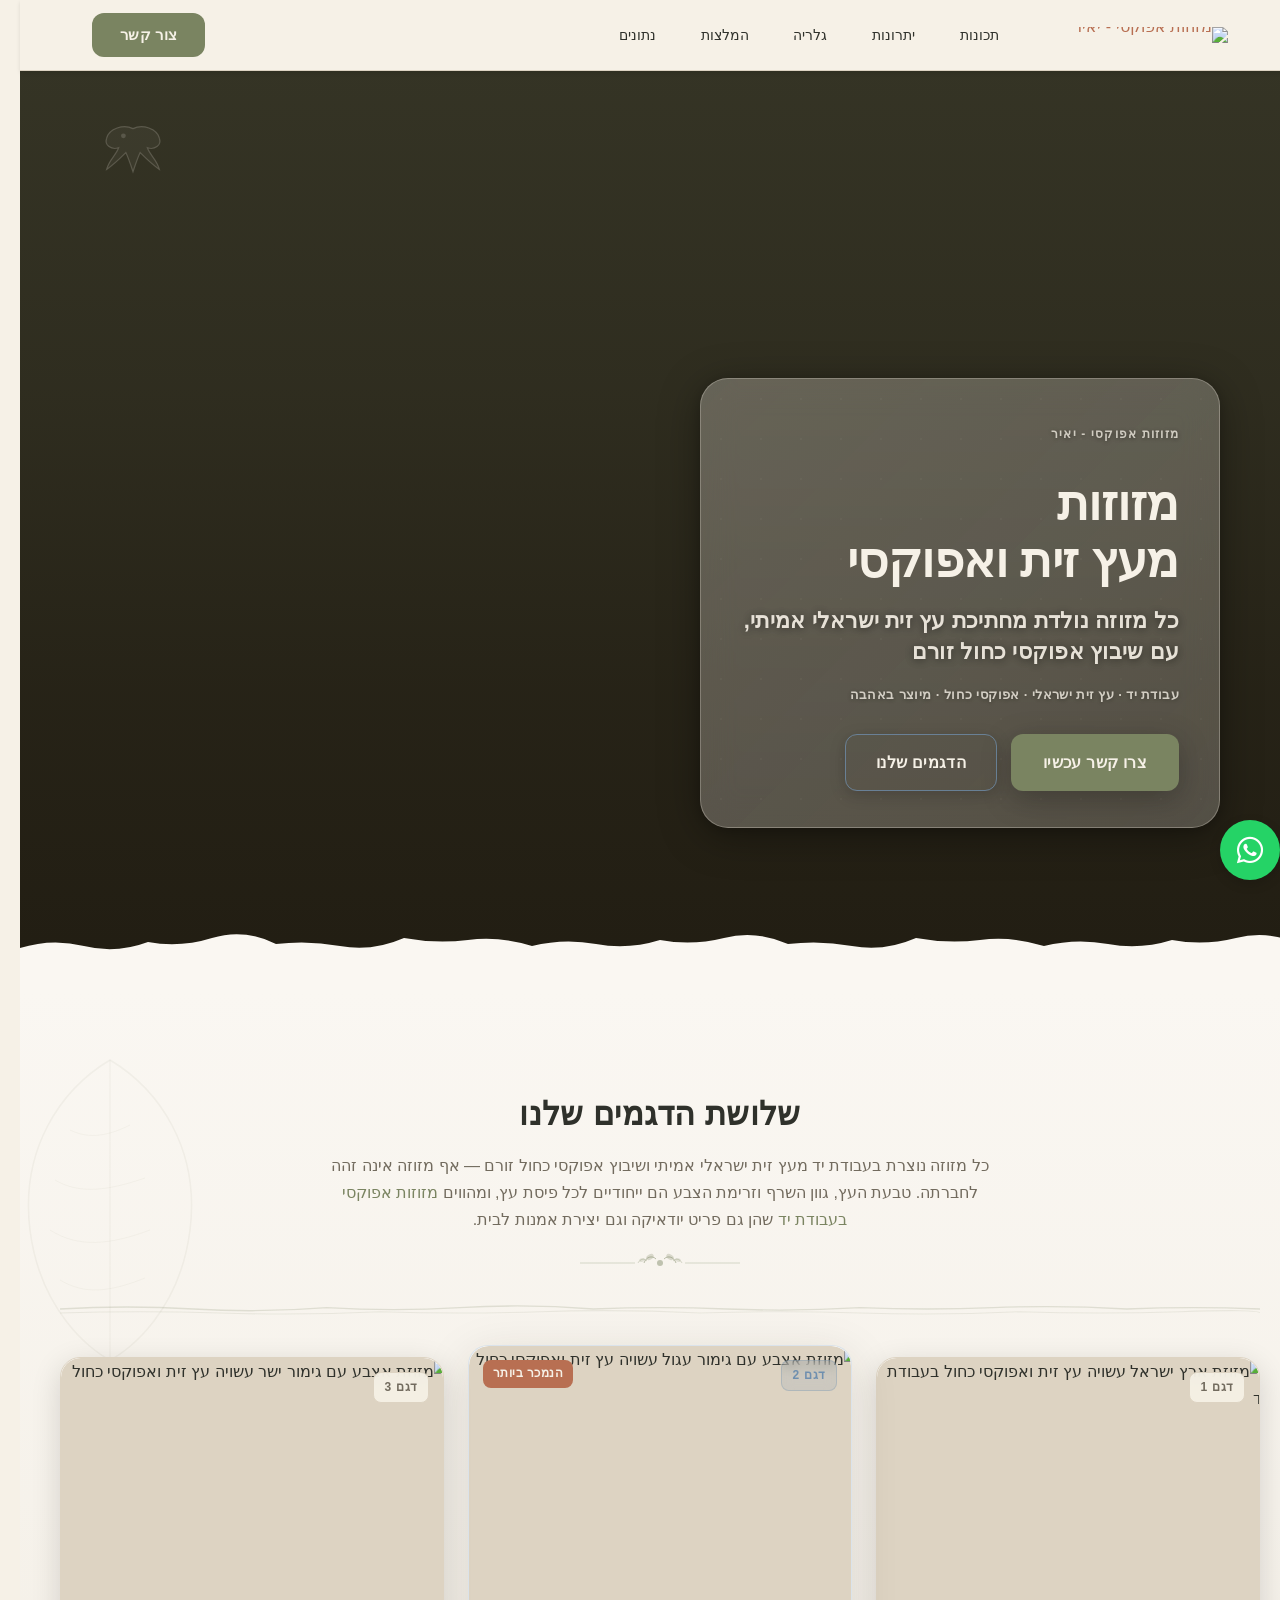
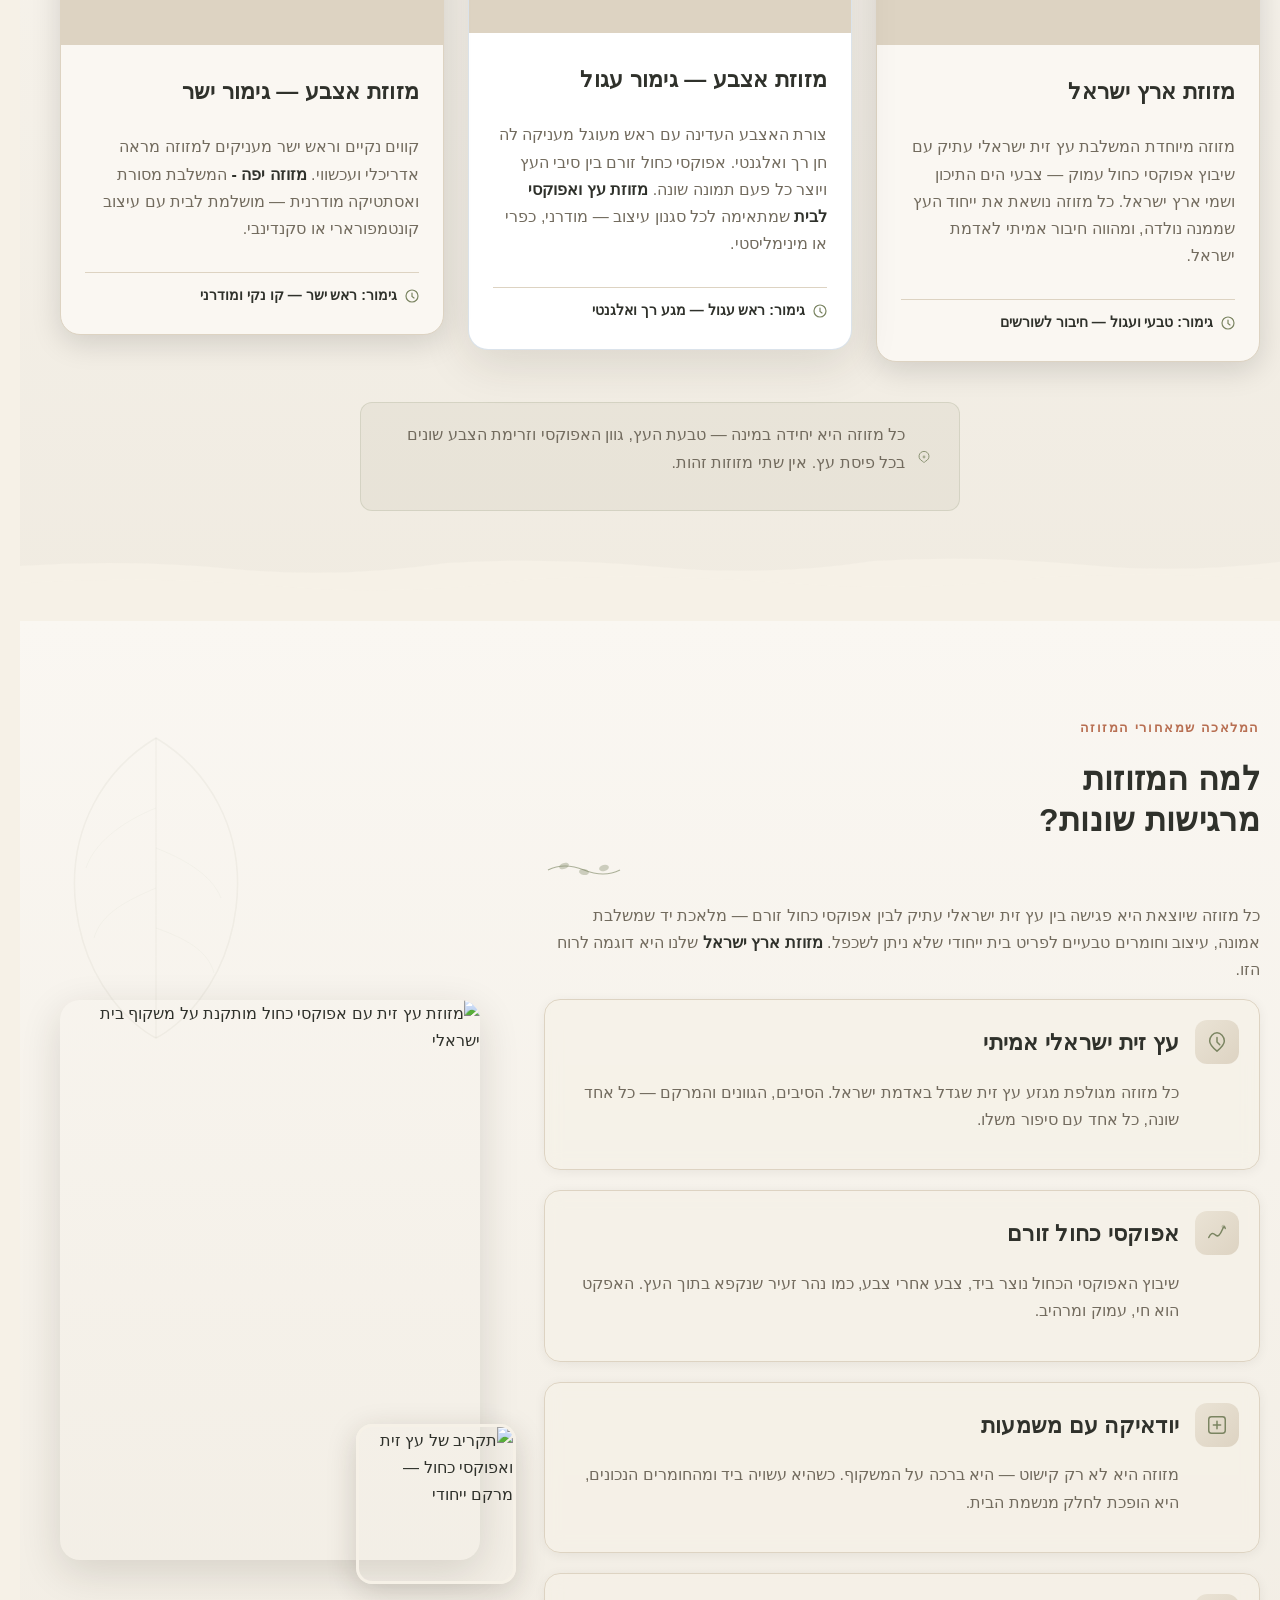
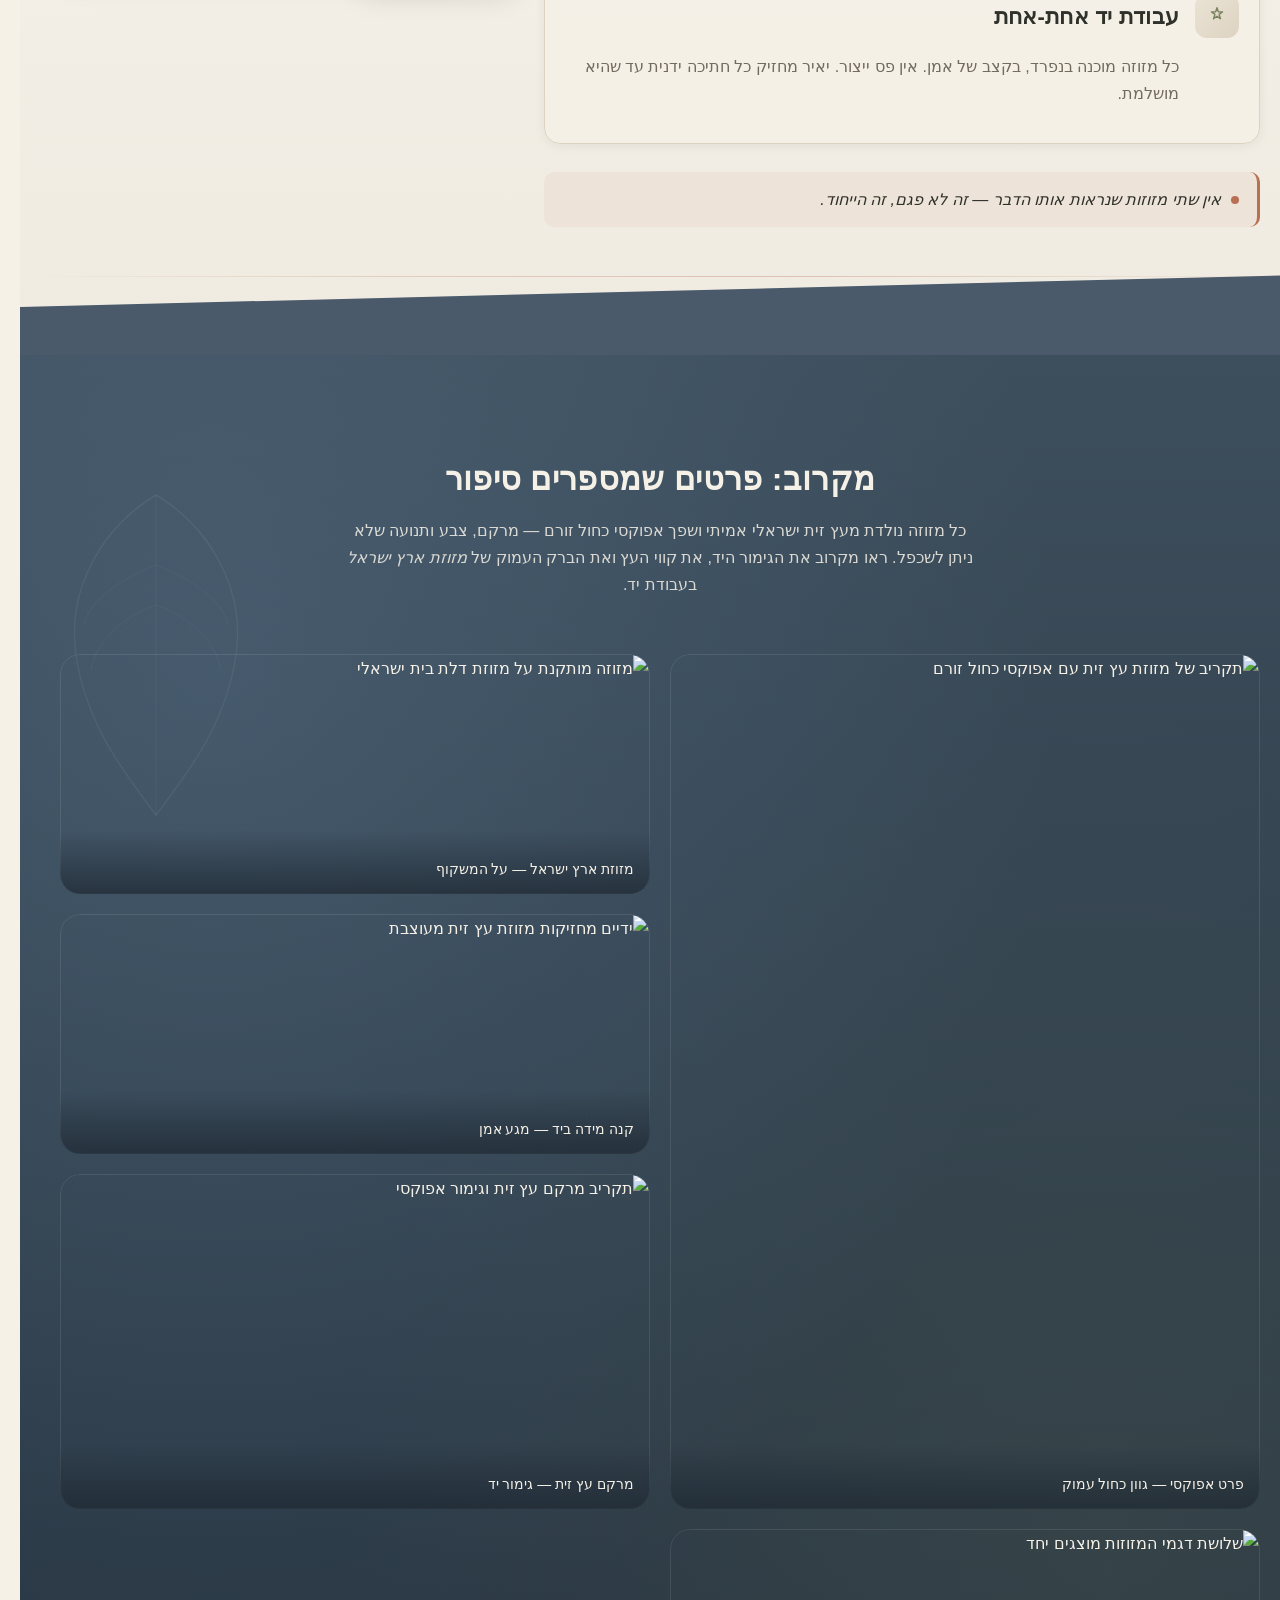
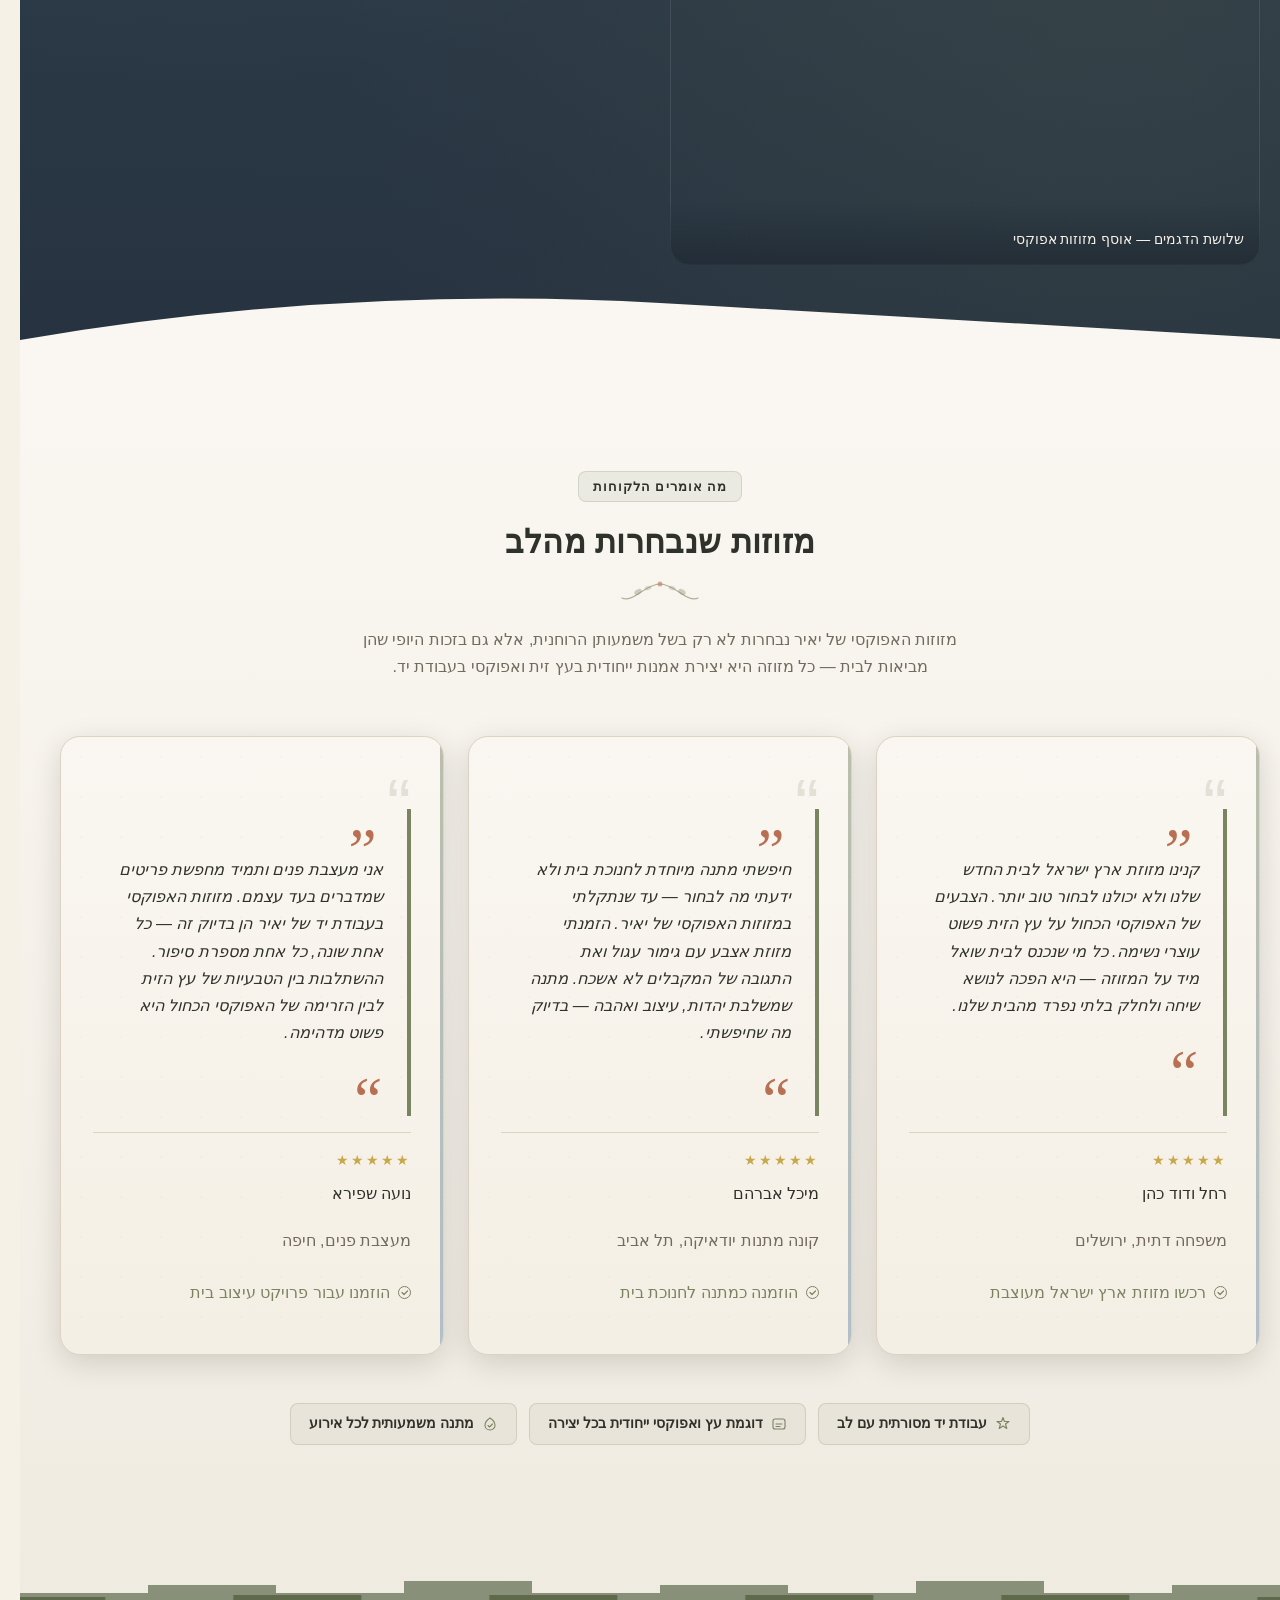
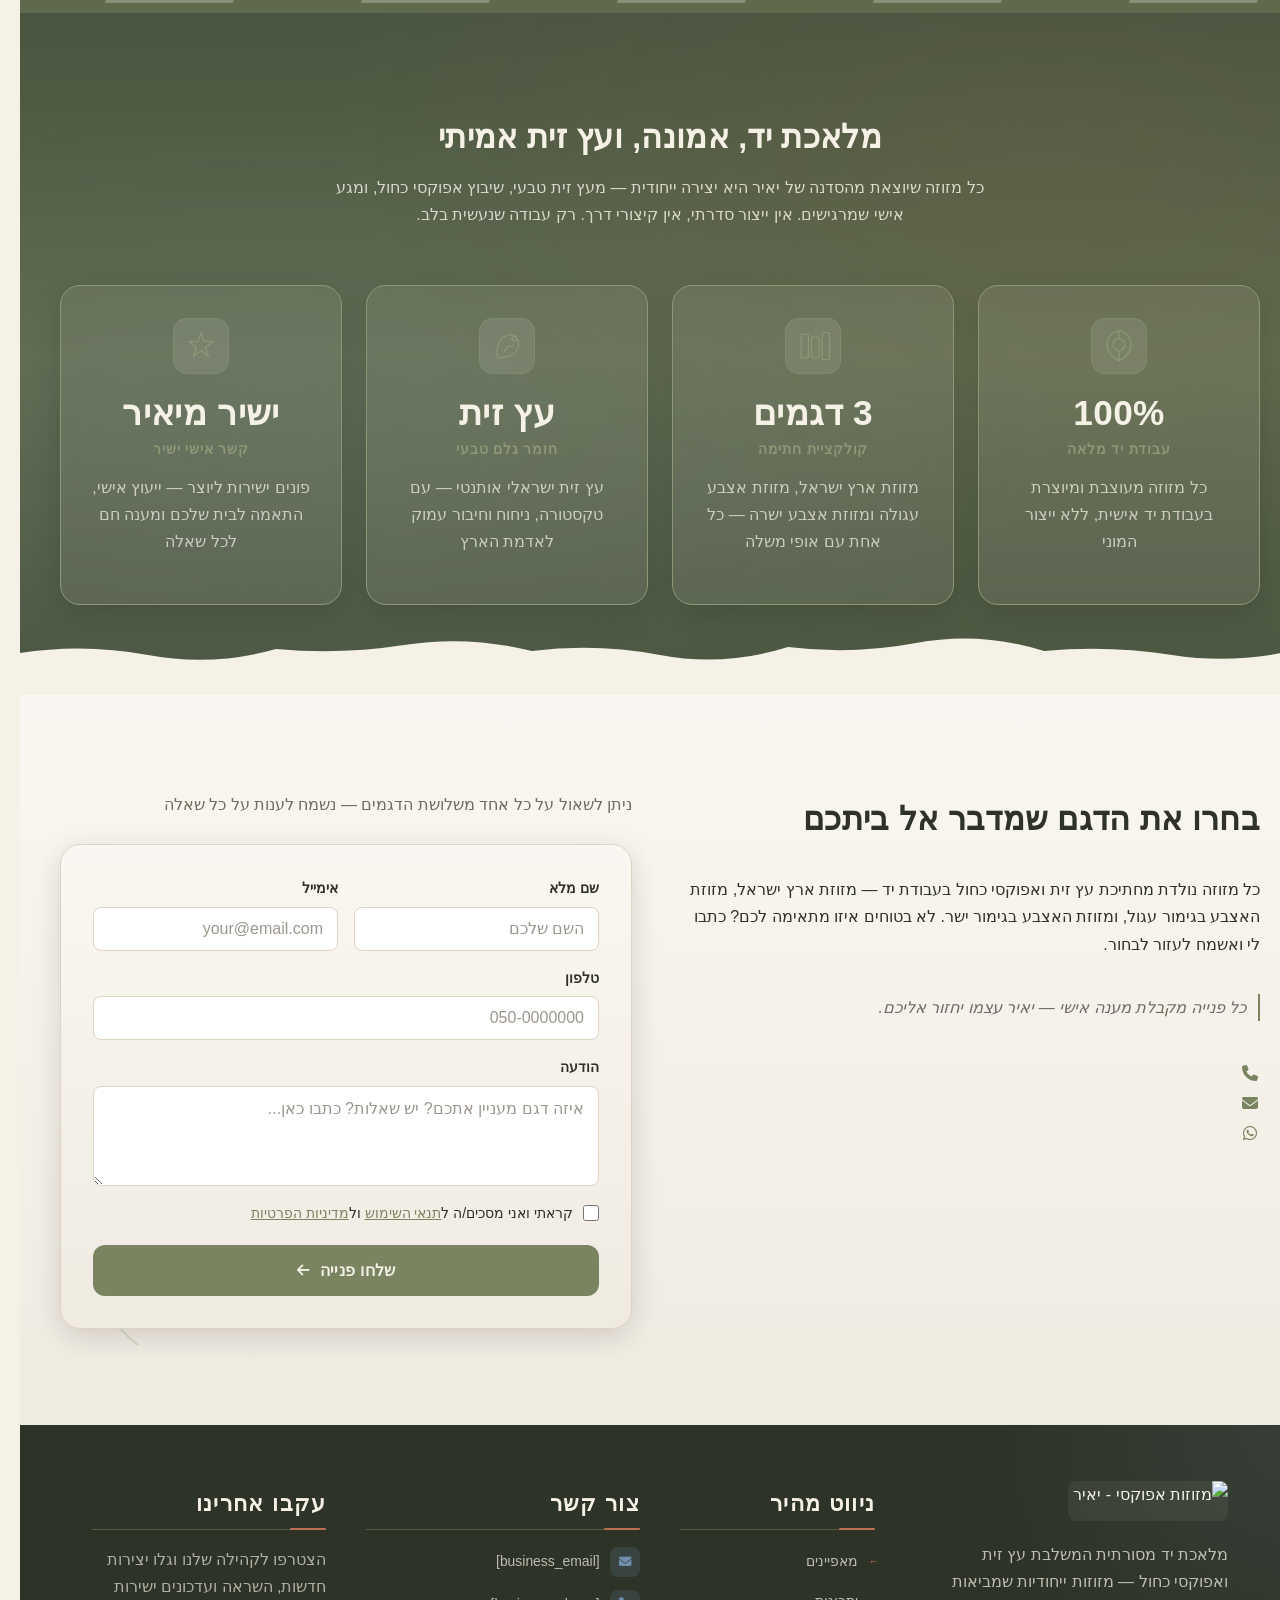
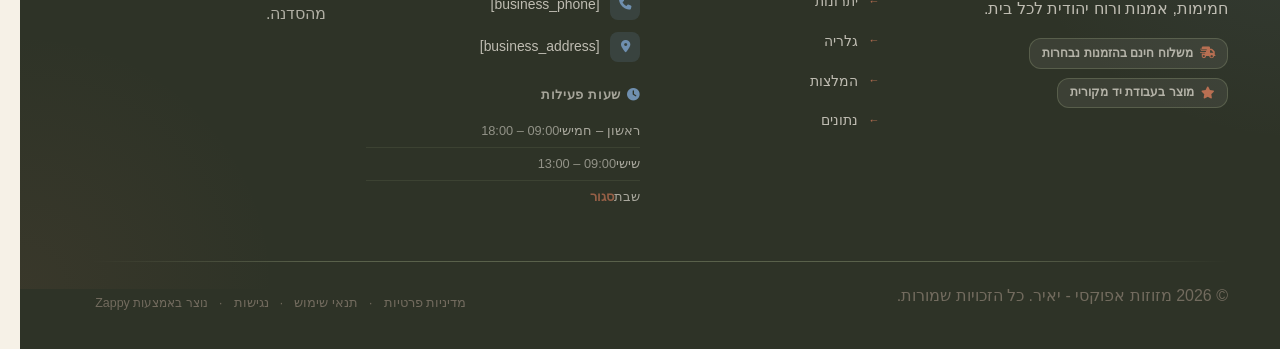
==== commit 5fe387da: "Incremental sync: 1 page(s) — text_edit, update_text" ====
--- a/public/index.html
+++ b/public/index.html
@@ -1 +1 @@
-<!doctype html><html dir="rtl" lang="he"><head><meta charset="UTF-8"><meta content="width=device-width,initial-scale=1" name="viewport"><meta content="index, follow" name="robots"><title>מזוזת ארץ ישראל — מזוזות אפוקסי - יאיר</title><meta content="Yair With Epoxy is a handcrafted Judaica brand specializing in olive wood mezuzot with stunning blue epoxy resin inlays. The brand combines rustic, earthy Israe" name="description"><meta content="מזוזת ארץ ישראל, מזוזות אפוקסי בעבודת יד, מזוזת עץ ואפוקסי לבית, מזוזת ארץ ישראל מעוצבת" name="keywords"><link href="/assets/favicon.ico" rel="icon" type="image/x-icon"><link href="/assets/favicon-16x16.png" rel="icon" type="image/png" sizes="16x16"><link href="/assets/favicon-32x32.png" rel="icon" type="image/png" sizes="32x32"><link href="/assets/favicon-48x48.png" rel="icon" type="image/png" sizes="48x48"><link href="/assets/favicon-192x192.png" rel="icon" type="image/png" sizes="192x192"><link href="/assets/favicon-512x512.png" rel="icon" type="image/png" sizes="512x512"><link href="/assets/apple-touch-icon.png" rel="apple-touch-icon"><script>!function(){"use strict";var t="cc06fa82-2587-4626-b65b-74b0fa6df982",e="https://api.zappy5.com/api/analytics/track",a=18e5,n=2592e6,o=!0,i=!0,r=!0;var s=function(){var e="zappy_visitor_"+t,a=null;try{if(a=localStorage.getItem(e)){var o=JSON.parse(a),i=Date.now();if(i-o.created<n)return o.lastSeen=i,localStorage.setItem(e,JSON.stringify(o)),o.id}}catch(t){console.warn("Zappy Analytics: LocalStorage not available")}var r="zv_"+Date.now()+"_"+Math.random().toString(36).substr(2,9);try{localStorage.setItem(e,JSON.stringify({id:r,created:Date.now(),lastSeen:Date.now()}))}catch(t){}return r}(),c=function(){var e="zappy_session_"+t,n=null;try{if(n=sessionStorage.getItem(e)){var o=JSON.parse(n),i=Date.now();if(i-o.timestamp<a)return o.timestamp=i,sessionStorage.setItem(e,JSON.stringify(o)),o.id}}catch(t){console.warn("Zappy Analytics: SessionStorage not available")}var r="zs_"+Date.now()+"_"+Math.random().toString(36).substr(2,9);try{sessionStorage.setItem(e,JSON.stringify({id:r,timestamp:Date.now()}))}catch(t){}return r}();function l(a,n){n=n||{};var o={website_id:t,event_type:a,page_path:window.location.pathname,referrer:document.referrer||"direct",visitor_id:s,session_id:c,metadata:n};if(navigator.sendBeacon){var i=new Blob([JSON.stringify(o)],{type:"application/json"});navigator.sendBeacon(e,i)}else fetch(e,{method:"POST",headers:{"Content-Type":"application/json"},body:JSON.stringify(o),keepalive:!0}).catch(function(t){console.warn("Zappy Analytics: Failed to track event",t)})}o&&l("pageview",{title:document.title,url:window.location.href}),i&&document.addEventListener("click",function(t){var e=t.target;if("BUTTON"===e.tagName||e.closest("button")){var a="BUTTON"===e.tagName?e:e.closest("button");l("click",{element:"button",text:a.textContent.trim().substring(0,100),id:a.id||null,class:a.className||null})}else if("A"===e.tagName||e.closest("a")){var n="A"===e.tagName?e:e.closest("a");l("navigation",{element:"link",text:n.textContent.trim().substring(0,100),href:n.href,external:n.hostname!==window.location.hostname})}},!0),r&&document.addEventListener("submit",function(t){var e=t.target;l("form_submit",{form_id:e.id||null,form_name:e.name||null,form_action:e.action||null,form_method:e.method||"GET"})},!0);var d=Date.now();window.addEventListener("beforeunload",function(){l("page_unload",{time_on_page:Math.floor((Date.now()-d)/1e3),page_path:window.location.pathname})}),window.zappyAnalytics={track:l,getVisitorId:function(){return s},getSessionId:function(){return c}}}()</script><meta content="מזוזת ארץ ישראל — מזוזות אפוקסי - יאיר" property="og:title"><meta content="Yair With Epoxy is a handcrafted Judaica brand specializing in olive wood mezuzot with stunning blue epoxy resin inlays. The brand combines rustic, earthy Israe" property="og:description"><meta content="summary_large_image" name="twitter:card"><meta content="מזוזת ארץ ישראל — מזוזות אפוקסי - יאיר" name="twitter:title"><meta content="Yair With Epoxy is a handcrafted Judaica brand specializing in olive wood mezuzot with stunning blue epoxy resin inlays. The brand combines rustic, earthy Israe" name="twitter:description"><meta content="website" property="og:type"><meta content="he_IL" property="og:locale"><link href="https://cdnjs.cloudflare.com/ajax/libs/font-awesome/6.4.0/css/all.min.css" rel="stylesheet"><style>.skip-link{position:absolute;top:0;left:0;transform:translateY(-200%);padding:12px 18px;background:var(--bg-dark,#1a1a1a);color:var(--text-light,#fff);font-weight:600;border-radius:0 0 8px 0;z-index:10000}.skip-link:focus{transform:none;outline:2px solid var(--ring,#fff);outline-offset:2px}:focus-visible{outline:2px solid var(--ring,currentColor);outline-offset:3px}</style><link href="/assets/favicon.ico" rel="icon" type="image/x-icon"><link href="/assets/favicon-16x16.png" rel="icon" type="image/png" sizes="16x16"><link href="/assets/favicon-32x32.png" rel="icon" type="image/png" sizes="32x32"><link href="/assets/favicon-48x48.png" rel="icon" type="image/png" sizes="48x48"><link href="/assets/favicon-192x192.png" rel="icon" type="image/png" sizes="192x192"><link href="/assets/favicon-512x512.png" rel="icon" type="image/png" sizes="512x512"><link href="/assets/apple-touch-icon.png" rel="apple-touch-icon"><link href="https://cdn.jsdelivr.net/npm/vanilla-cookieconsent@3/dist/cookieconsent.css" rel="stylesheet"><script src="https://cdn.jsdelivr.net/npm/vanilla-cookieconsent@3/dist/cookieconsent.umd.js"></script><script src="https://cdn.jsdelivr.net/gh/mickidum/acc_toolbar/acctoolbar/acctoolbar.min.js"></script><link href="/styles.css" rel="stylesheet"><script>window.ZAPPY_WEBSITE_ID="cc06fa82-2587-4626-b65b-74b0fa6df982",window.ZAPPY_API_BASE="https://api.zappy5.com"</script><style id="zappy-dropdown-submenu-styles">#navMenu li:has(.sub-menu),.nav-menu li:has(.sub-menu),.navbar li:has(.sub-menu),nav li:has(.sub-menu){position:relative}#navMenu .sub-menu,.nav-menu .sub-menu,.navbar .sub-menu,nav .sub-menu{display:block!important;position:absolute!important;top:100%;left:0;min-width:220px;background:#fff;border-radius:8px;box-shadow:0 8px 25px rgba(0,0,0,.15);padding:8px 0;opacity:0;visibility:hidden;transform:translateY(10px);transition:all .3s ease;z-index:1000;list-style:none;pointer-events:none}#navMenu li:hover>.sub-menu,.nav-menu li:hover>.sub-menu,.navbar li:hover>.sub-menu,nav li:hover>.sub-menu{opacity:1!important;visibility:visible!important;transform:translateY(0)!important;pointer-events:auto!important}.sub-menu li{list-style:none;margin:0;padding:0}.sub-menu a{display:block!important;padding:10px 16px!important;color:var(--text-dark,#333)!important;font-weight:500;text-decoration:none;white-space:nowrap;transition:background-color .2s}.sub-menu .zappy-nav-child>a{padding-left:28px!important;font-size:.9em!important;opacity:.85!important}[dir=rtl] .sub-menu .zappy-nav-child>a,html[lang=ar] .sub-menu .zappy-nav-child>a,html[lang=he] .sub-menu .zappy-nav-child>a{padding-left:10px!important;padding-right:28px!important}.sub-menu .zappy-nav-parent>a{font-weight:600!important}.sub-menu a:hover{background-color:#f5f5f5}[dir=rtl] .nav-menu .sub-menu,[dir=rtl] .navbar .sub-menu,[dir=rtl] nav .sub-menu,html[lang=ar] .nav-menu .sub-menu,html[lang=ar] .navbar .sub-menu,html[lang=ar] nav .sub-menu,html[lang=he] .nav-menu .sub-menu,html[lang=he] .navbar .sub-menu,html[lang=he] nav .sub-menu{left:auto!important;right:0!important}.sub-menu:empty,.sub-menu:not(:has(li)):not(:has(> a)),.sub-menu:not(:has(li:not(.zappy-hidden-menu-item))):not(:has(> a)){display:none!important;opacity:0!important;visibility:hidden!important;pointer-events:none!important}li:has(.menu-group-title):hover>.sub-menu{opacity:1!important;visibility:visible!important;transform:translateY(0)!important;pointer-events:auto!important}#navMenu>li>.menu-group-title,.nav-menu>li>.menu-group-title{display:inline-block;padding:.5rem 1rem;cursor:default;user-select:none}@media (max-width:768px){#navMenu .sub-menu,.nav-menu .sub-menu,.navbar .sub-menu,nav .sub-menu{position:static!important;transform:none!important;box-shadow:none!important;background:0 0!important;max-height:0;overflow:hidden;opacity:0;visibility:hidden;transition:max-height .3s ease,opacity .3s ease;padding:0!important;border-radius:0!important}#navMenu .sub-menu.mobile-expanded,.nav-menu .sub-menu.mobile-expanded,.navbar .sub-menu.mobile-expanded{max-height:none!important;overflow-y:visible!important;opacity:1!important;visibility:visible!important;padding:8px 0 8px 16px!important}[dir=rtl] .sub-menu.mobile-expanded,html[lang=he] .sub-menu.mobile-expanded{padding:8px 16px 8px 0!important}#navMenu li:hover>.sub-menu,.nav-menu li:hover>.sub-menu,.navbar li:hover>.sub-menu,nav li:hover>.sub-menu{opacity:0;visibility:hidden;pointer-events:none}#navMenu li>.sub-menu.mobile-expanded,.nav-menu li>.sub-menu.mobile-expanded,.navbar li>.sub-menu.mobile-expanded,nav li>.sub-menu.mobile-expanded{opacity:1!important;visibility:visible!important;pointer-events:auto!important}#navMenu li:has(.sub-menu),.nav-menu li:has(.sub-menu),.navbar li:has(.sub-menu),nav li:has(.sub-menu){display:flex!important;flex-wrap:wrap!important;align-items:center!important;position:relative!important;min-height:44px!important}#navMenu li:has(.sub-menu)>a,.nav-menu li:has(.sub-menu)>a,.navbar li:has(.sub-menu)>a,nav li:has(.sub-menu)>a{flex:1!important;min-width:0!important}#navMenu li:has(.sub-menu)>.menu-group-title,.nav-menu li:has(.sub-menu)>.menu-group-title,.navbar li:has(.sub-menu)>.menu-group-title,nav li:has(.sub-menu)>.menu-group-title{flex:1!important;min-width:0!important;padding:0!important;line-height:inherit!important}#navMenu li:has(.sub-menu)>.sub-menu,.nav-menu li:has(.sub-menu)>.sub-menu,.navbar li:has(.sub-menu)>.sub-menu,nav li:has(.sub-menu)>.sub-menu{flex-basis:100%!important;width:100%!important}#navMenu li:has(.sub-menu)>a [class*=arrow],#navMenu li:has(.sub-menu)>a [class*=chevron],.nav-menu li:has(.sub-menu)>a .fa-angle-down,.nav-menu li:has(.sub-menu)>a .fa-chevron-down,.nav-menu li:has(.sub-menu)>a [class*=arrow],.nav-menu li:has(.sub-menu)>a [class*=chevron],nav li:has(.sub-menu)>a [class*=arrow],nav li:has(.sub-menu)>a [class*=chevron]{display:none!important;visibility:hidden!important}.mobile-submenu-toggle{display:flex!important;align-items:center!important;justify-content:center!important;width:44px!important;height:auto!important;background:0 0!important;border:none!important;cursor:pointer!important;color:var(--text-dark)!important;position:static!important;flex-shrink:0!important;align-self:stretch!important;z-index:2!important;padding:0!important;margin:0!important}.mobile-submenu-toggle::after{content:''!important;width:0!important;height:0!important;border-left:6px solid transparent!important;border-right:6px solid transparent!important;border-top:7px solid currentColor!important;transition:transform .3s ease!important}.mobile-submenu-toggle.expanded::after{transform:rotate(180deg)!important}.sub-menu a{padding:10px 0!important;display:block!important;color:var(--text-dark)!important;white-space:normal!important}.sub-menu .zappy-nav-child>a{padding-left:28px!important;font-size:.9em!important;opacity:.85!important}[dir=rtl] .sub-menu .zappy-nav-child>a,html[lang=ar] .sub-menu .zappy-nav-child>a,html[lang=he] .sub-menu .zappy-nav-child>a{padding-left:0!important;padding-right:28px!important}.sub-menu .zappy-nav-parent>a{font-weight:600!important}#navMenu.active,.nav-menu.active{max-width:100vw!important;overflow-x:hidden!important;box-sizing:border-box!important}.navbar .sub-menu li a,.zappy-products-dropdown .sub-menu a,nav.navbar .sub-menu li a{color:var(--text-dark)!important}}@media (min-width:769px){.mobile-submenu-toggle{display:none!important}}</style><style id="zappy-widget-visibility">html[dir=rtl] .whatsapp-float{right:20px!important;left:auto!important}html:not([dir]) .whatsapp-float,html[dir=ltr] .whatsapp-float{left:20px!important;right:auto!important}html[dir=rtl] #mic-access-tool-general-button,html[dir=rtl] #mic-init-access-tool #mic-access-tool-general-button,html[dir=rtl] #mic-init-access-tool .mic-access-tool-general-button,html[dir=rtl] ._access-icon,html[dir=rtl] .mic-access-tool-general-button{left:20px!important;right:auto!important}html:not([dir]) #mic-access-tool-general-button,html:not([dir]) #mic-init-access-tool #mic-access-tool-general-button,html:not([dir]) #mic-init-access-tool .mic-access-tool-general-button,html:not([dir]) ._access-icon,html:not([dir]) .mic-access-tool-general-button,html[dir=ltr] #mic-access-tool-general-button,html[dir=ltr] #mic-init-access-tool #mic-access-tool-general-button,html[dir=ltr] #mic-init-access-tool .mic-access-tool-general-button,html[dir=ltr] ._access-icon,html[dir=ltr] .mic-access-tool-general-button{right:20px!important;left:auto!important}@media (max-width:768px){.whatsapp-float{display:flex!important}}@media (min-width:769px){.whatsapp-float{display:flex!important}}@media (max-width:768px){#mic-access-tool-general-button,#mic-init-access-tool #mic-access-tool-general-button,#mic-init-access-tool .mic-access-tool-general-button,._access-icon,.mic-access-tool-general-button{display:flex!important;visibility:visible!important;opacity:1!important;pointer-events:auto!important}#mic-access-tool-box.opened-mic-access-tool,#mic-init-access-tool #mic-access-tool-box.opened-mic-access-tool,.mic-access-tool-box.opened-mic-access-tool{visibility:visible!important;opacity:1!important;pointer-events:auto!important}}@media (min-width:769px){#mic-access-tool-general-button,#mic-init-access-tool #mic-access-tool-general-button,#mic-init-access-tool .mic-access-tool-general-button,._access-icon,.mic-access-tool-general-button{display:flex!important;visibility:visible!important;opacity:1!important;pointer-events:auto!important}#mic-access-tool-box.opened-mic-access-tool,#mic-init-access-tool #mic-access-tool-box.opened-mic-access-tool,.mic-access-tool-box.opened-mic-access-tool{visibility:visible!important;opacity:1!important;pointer-events:auto!important}}</style></head><body><a href="#main" class="skip-link">דלג לתוכן הראשי</a><nav class="navbar" dir="rtl"><button class="mobile-toggle" aria-label="Menu" id="mobileToggle"><svg viewBox="0 0 24 24" fill="none" height="24" width="24" class="hamburger-icon"><path d="M3 12h18M3 6h18M3 18h18" stroke="currentColor" stroke-width="2" stroke-linecap="round"></path></svg> <svg viewBox="0 0 24 24" fill="none" height="24" width="24" style="display:none" class="close-icon"><path d="M18 6L6 18M6 6l12 12" stroke="currentColor" stroke-width="2" stroke-linecap="round"></path></svg></button> <button class="phone-header-btn" aria-label="Call" data-phone=""><svg viewBox="0 0 24 24" fill="currentColor" height="20" width="20"><path d="M22 16.92v3a2 2 0 0 1-2.18 2 19.79 19.79 0 0 1-8.63-3.07 19.5 19.5 0 0 1-6-6 19.79 19.79 0 0 1-3.07-8.67A2 2 0 0 1 4.11 2h3a2 2 0 0 1 2 1.72 12.84 12.84 0 0 0 .7 2.81 2 2 0 0 1-.45 2.11L8.09 9.91a16 16 0 0 0 6 6l1.27-1.27a2 2 0 0 1 2.11-.45 12.84 12.84 0 0 0 2.81.7A2 2 0 0 1 22 16.92z"></path></svg></button><div class="nav-container"><div class="nav-right-group"><div class="nav-brand"><a href="/" class="logo-link"><img alt="מזוזות אפוקסי - יאיר" src="/assets/handcrafted-judaica-wood-art-logo-1780050934459-krdzu1.webp?v=1780050934841-1s3g7k" class="logo"></a></div><ul class="nav-menu" id="navMenu"><li><a href="#features">תכונות</a></li><li><a href="#benefits">יתרונות</a></li><li><a href="#gallery">גלריה</a></li><li><a href="#testimonials">המלצות</a></li><li><a href="#stats">נתונים</a></li></ul></div><div class="nav-cta-container"><a href="#cta" class="nav-cta-btn">צור קשר</a></div></div></nav><script>window.addEventListener("load",function(){const e=document.querySelector(".navbar, nav, header");if(!e)return void console.log("[Navbar] Navbar element not found");let t=document.getElementById("mobileToggle")||document.querySelector(".mobile-toggle")||document.querySelector(".hamburger")||document.querySelector(".hamburger-menu")||document.querySelector(".menu-toggle")||document.querySelector(".burger-menu")||document.querySelector('[aria-label="Menu"]')||document.querySelector('[aria-label="תפריט"]');const n=document.querySelector(".phone-header-btn"),o=window.getComputedStyle(e);let r=o.backgroundColor;if(console.log("[Navbar] Initial navbar background:",r),"transparent"===r||"rgba(0, 0, 0, 0)"===r||r.startsWith("rgba")&&r.includes(", 0)")){const e=o.backgroundImage;if(e&&"none"!==e)console.log("[Navbar] Navbar has background image/gradient, using dark text"),r="rgb(240, 240, 240)";else{const e=window.getComputedStyle(document.body).backgroundColor;console.log("[Navbar] Navbar transparent, using body background:",e),r=e}}const a=r.match(/\d+/g);if(a&&a.length>=3){const e=(.299*parseInt(a[0])+.587*parseInt(a[1])+.114*parseInt(a[2]))/255;console.log("[Navbar] Mobile button colors preserved from Claude CSS (luminance:",e.toFixed(2)+")");const o=document.createElement("style");o.id="zappy-mobile-nav-fix";document.documentElement.lang;document.documentElement.dir,o.textContent='\n        /* Hide mobile buttons on desktop, show only on mobile */\n        @media (min-width: 769px) {\n          .mobile-toggle,\n          .phone-header-btn {\n            display: none !important;\n          }\n        }\n        \n        /* Show and position mobile buttons correctly on mobile */\n        @media (max-width: 768px) {\n          .navbar,\n          nav.navbar {\n            min-height: 70px !important;\n          }\n\n          .mobile-toggle,\n          .phone-header-btn {\n            position: absolute !important;\n            top: 0 !important;\n            bottom: 0 !important;\n            margin-top: auto !important;\n            margin-bottom: auto !important;\n            transform: none !important;\n            z-index: 1001 !important;\n            display: flex !important;\n            align-items: center !important;\n            justify-content: center !important;\n            width: 36px !important;\n            height: 36px !important;\n            border-radius: 50% !important;\n            border: none !important;\n            cursor: pointer !important;\n            padding: 6px !important;\n            background: none !important;\n            color: var(--nav-text, var(--text-dark)) !important;\n            touch-action: manipulation !important;\n            -webkit-tap-highlight-color: transparent !important;\n          }\n\n          html[data-zappy-site-type="ecommerce"] .phone-header-btn,\n          body[data-zappy-site-type="ecommerce"] .phone-header-btn,\n          html[data-zappy-site-type="ecommerce"] header .phone-header-btn,\n          html[data-zappy-site-type="ecommerce"] nav .phone-header-btn {\n            display: none !important;\n            visibility: hidden !important;\n            width: 0 !important;\n            height: 0 !important;\n            min-width: 0 !important;\n            overflow: hidden !important;\n          }\n          \n          /* LTR positioning (default): hamburger LEFT, phone RIGHT */\n          html:not([dir="rtl"]):not([lang="he"]):not([lang="ar"]) .mobile-toggle,\n          html[dir="ltr"] .mobile-toggle {\n            left: 12px !important;\n            right: auto !important;\n          }\n          html:not([dir="rtl"]):not([lang="he"]):not([lang="ar"]) .phone-header-btn,\n          html[dir="ltr"] .phone-header-btn {\n            right: 12px !important;\n            left: auto !important;\n          }\n          \n          /* RTL positioning: hamburger RIGHT, phone LEFT */\n          html[dir="rtl"] .mobile-toggle,\n          html[lang="he"] .mobile-toggle,\n          html[lang="ar"] .mobile-toggle {\n            right: 12px !important;\n            left: auto !important;\n          }\n          html[dir="rtl"] .phone-header-btn,\n          html[lang="he"] .phone-header-btn,\n          html[lang="ar"] .phone-header-btn {\n            left: 12px !important;\n            right: auto !important;\n          }\n          \n          /* CRITICAL: Ensure nav-container has min-height on mobile */\n          /* All children are positioned absolutely/fixed on mobile, so height:auto collapses to 0 */\n          .nav-container {\n            min-height: 70px !important;\n            position: relative !important;\n          }\n          \n          /* Ensure SVG icons are properly sized and inherit color */\n          .mobile-toggle svg,\n          .phone-header-btn svg {\n            width: 24px !important;\n            height: 24px !important;\n            /* Don\'t force display - let JavaScript control hamburger/close toggle */\n          }\n          \n          /* Reset nav-cta-container on mobile - remove desktop box-shadow/padding */\n          /* that creates a visible ghost box when CTA button is hidden */\n          .nav-cta-container {\n            box-shadow: none !important;\n            padding: 0 !important;\n          }\n          \n          /* Hide nav-cta-container entirely on mobile when there\'s no lang-switcher */\n          /* (only the CTA button is inside, and it\'s hidden on mobile) */\n          .nav-cta-container:not(:has(.lang-switcher)) {\n            display: none !important;\n          }\n          \n          /* CRITICAL: Prevent hero image fade gradient from bleeding over headline text */\n          /* The .image-fade-gradient has bottom: -30px (extends below parent) */\n          /* On mobile stacked layout, this overlaps the h1 text below the image */\n          .hero-image-column {\n            overflow: hidden !important;\n          }\n          .image-fade-gradient {\n            bottom: 0 !important;\n          }\n          \n          /* Hide desktop language switcher on mobile - hamburger menu handles it */\n          /* High specificity to override stored CSS */\n          .lang-switcher,\n          .nav-cta-container .lang-switcher,\n          .nav-container .lang-switcher,\n          .navbar .lang-switcher,\n          .navbar .nav-cta-container .lang-switcher {\n            display: none !important;\n          }\n        }\n      ';const r=document.getElementById("zappy-mobile-nav-fix");r&&r.remove(),document.head.appendChild(o),console.log("[Navbar] Critical CSS injected for mobile nav positioning");const i=window.innerWidth<=768;if(t){const e=t.querySelector(".hamburger-icon"),n=t.querySelector(".close-icon");e&&(e.style.setProperty("width","24px","important"),e.style.setProperty("height","24px","important"),e.style.setProperty("display","block","important")),n&&(n.style.setProperty("width","24px","important"),n.style.setProperty("height","24px","important"),n.style.setProperty("display","none","important")),i?(t.style.setProperty("position","absolute","important"),t.style.setProperty("top","0","important"),t.style.setProperty("bottom","0","important"),t.style.setProperty("margin-top","auto","important"),t.style.setProperty("margin-bottom","auto","important"),t.style.setProperty("transform","none","important"),t.style.setProperty("z-index","1001","important"),t.style.removeProperty("left"),t.style.removeProperty("right"),console.log("[Navbar] Mobile toggle positioning applied (mobile viewport)")):(t.style.removeProperty("position"),t.style.removeProperty("top"),t.style.removeProperty("transform"),t.style.removeProperty("z-index"),t.style.removeProperty("left"),t.style.removeProperty("right"),console.log("[Navbar] Desktop viewport - cleared mobile toggle inline positioning"))}if(n){const e=n.querySelector("svg");e&&(e.style.width="24px",e.style.height="24px",e.setAttribute("width","24"),e.setAttribute("height","24")),i?(n.style.setProperty("position","absolute","important"),n.style.setProperty("top","0","important"),n.style.setProperty("bottom","0","important"),n.style.setProperty("margin-top","auto","important"),n.style.setProperty("margin-bottom","auto","important"),n.style.setProperty("transform","none","important"),n.style.setProperty("z-index","1001","important"),n.style.removeProperty("left"),n.style.removeProperty("right"),console.log("[Navbar] Phone button positioning applied (mobile viewport)")):(n.style.removeProperty("position"),n.style.removeProperty("top"),n.style.removeProperty("transform"),n.style.removeProperty("z-index"),n.style.removeProperty("left"),n.style.removeProperty("right"),console.log("[Navbar] Desktop viewport - cleared phone button inline positioning"))}}else console.log("[Navbar] Could not parse background color:",r);t=document.getElementById("mobileToggle")||document.querySelector(".mobile-toggle")||document.querySelector(".hamburger")||document.querySelector(".hamburger-menu")||document.querySelector(".menu-toggle")||document.querySelector(".burger-menu")||document.querySelector('[aria-label="Menu"]')||document.querySelector('[aria-label="תפריט"]');const i=document.getElementById("navMenu")||document.querySelector(".nav-menu")||document.querySelector(".nav-links")||document.querySelector("nav ul:not(.submenu)");if(!t||!i)return void console.log("[Navbar] Mobile toggle or menu not found:",{toggle:!!t,menu:!!i});i.id||(i.id="navMenu"),console.log("[Navbar] Initializing mobile menu...");const l=t.cloneNode(!0);t.parentNode.replaceChild(l,t);var s=0;function p(e){var t=Date.now();t-s<300||(s=t,function(e){e.preventDefault(),e.stopPropagation();const t=l.querySelector(".hamburger-icon"),n=l.querySelector(".close-icon");i.classList.contains("active")?(i.classList.remove("active"),t&&t.style.setProperty("display","block","important"),n&&n.style.setProperty("display","none","important"),document.body.style.overflow="",console.log("[Navbar] Menu closed")):(i.classList.add("active"),t&&t.style.setProperty("display","none","important"),n&&n.style.setProperty("display","block","important"),document.body.style.overflow="hidden",console.log("[Navbar] Menu opened"))}(e))}l.addEventListener("click",p),l.addEventListener("touchend",p),i.querySelectorAll("a").forEach(function(e){e.addEventListener("click",function(){if("#"===this.getAttribute("href"))return;const e=l.querySelector(".hamburger-icon"),t=l.querySelector(".close-icon");i.classList.remove("active"),e&&e.style.setProperty("display","block","important"),t&&t.style.setProperty("display","none","important"),document.body.style.overflow="",console.log("[Navbar] Menu closed (link clicked)")})});var m=i.querySelectorAll(".dropdown-toggle");m.forEach(function(e){e.addEventListener("click",function(e){e.preventDefault(),e.stopPropagation();var t=this.closest(".nav-dropdown");t&&(t.parentNode.querySelectorAll(".nav-dropdown.open").forEach(function(e){e!==t&&e.classList.remove("open")}),t.classList.toggle("open"),console.log("[Navbar] Dropdown toggled:",t.classList.contains("open")?"open":"closed"))})}),document.addEventListener("click",function(e){e.target.closest(".nav-dropdown")||document.querySelectorAll(".nav-dropdown.open").forEach(function(e){e.classList.remove("open")})}),console.log("[Navbar] Dropdown handlers initialized for "+m.length+" dropdowns"),n&&n.addEventListener("click",function(){const e=document.querySelectorAll('a[href^="tel:"]'),t=e.length>0?e[0].getAttribute("href").replace("tel:",""):"[business_phone]";window.location.href="tel:"+t,console.log("[Navbar] Phone button clicked")}),console.log("[Navbar] Mobile menu initialized successfully")})</script><main id="main"><section class="index-hero-section" data-band-index="0" data-layout-spec="בית-hero" dir="rtl" id="hero" data-hero-type="fullscreen-scrim"><div class="index-hero-bg"><img alt="מזוזת עץ זית עם אפוקסי כחול בעבודת יד על מזוזת דלת אבן ירושלמית" src="/assets/site-index-hero-image-1.webp" data-context="Cinematic close-up of handcrafted olive wood mezuzah with stunning flowing blue epoxy resin inlay, natural warm daylight, placed against a warm Jerusalem stone doorway. The wood grain is richly visible, the blue epoxy glows with depth and movement, subtle lifestyle context showing a traditional Israeli home entrance. Warm golden-hour light, earthy tones, artisan craftsmanship feel." data-placeholder="index-hero-image-1" height="900" width="1400" loading="eager" data-element-id="img-1780050946213-e4utgu9fn" data-element-type="image" data-hero-background="true" data-hero-bg="true" fetchpriority="high"></div><div class="index-hero-scrim" aria-hidden="true"></div><svg viewBox="0 0 60 50" xmlns="http://www.w3.org/2000/svg" fill="none" aria-hidden="true" data-no-icon-edit="true" class="index-hero-dove"><path d="M30 8 C22 4, 10 8, 8 16 C6 22, 12 26, 18 24 C16 30, 10 34, 8 42 C14 38, 20 32, 24 28 C26 32, 28 38, 30 44 C32 38, 34 32, 36 28 C40 32, 46 38, 52 42 C50 34, 44 30, 42 24 C48 26, 54 22, 52 16 C50 8, 38 4, 30 8Z" stroke="rgba(246,241,231,0.35)" stroke-width="1" fill="rgba(246,241,231,0.08)"></path><circle cx="22" cy="14" r="2" fill="rgba(246,241,231,0.3)"></circle></svg><div class="index-hero-container"><div class="index-hero-card"><p><span class="index-hero-label">מזוזות אפוקסי - יאיר&nbsp;</span></p><h1 class="index-hero-h1">מזוזות<br>מעץ זית ואפוקסי</h1><h3 class="index-hero-subtitle">כל מזוזה נולדת מחתיכת עץ זית ישראלי אמיתי, עם שיבוץ אפוקסי כחול זורם</h3><div class="index-hero-micro"><span>עבודת יד</span> <span class="index-hero-dot" aria-hidden="true">·</span> <span>עץ זית ישראלי</span> <span class="index-hero-dot" aria-hidden="true">·</span> <span>אפוקסי כחול</span> <span class="index-hero-dot" aria-hidden="true">·</span> <span>מיוצר באהבה</span></div><div class="index-hero-ctas"><a href="#contact" class="index-hero-btn-primary" data-element-id="btn-1780050946207-jtv8w6qqr" data-element-type="button" data-native-element="true">צרו קשר עכשיו</a> <a href="#models" class="index-hero-btn-secondary" data-element-id="btn-1780050946207-5g6mdak1n" data-element-type="button" data-native-element="true">הדגמים שלנו</a></div></div></div><div class="index-hero-divider-wrapper"><svg viewBox="0 0 1440 90" xmlns="http://www.w3.org/2000/svg" data-no-icon-edit="true" aria-hidden="true" preserveAspectRatio="none"><path d="M0,90 L0,48 Q36,38 72,46 T144,42 Q180,48 216,38 T288,44 Q324,40 360,46 T432,38 Q468,44 504,40 T576,46 Q612,38 648,44 T720,40 Q756,46 792,38 T864,44 Q900,40 936,46 T1008,38 Q1044,44 1080,40 T1152,46 Q1188,38 1224,44 T1296,40 Q1332,46 1368,38 T1440,44 L1440,90 Z" fill="#FAF7F2"></path></svg></div></section><section class="index-features-section" data-band-index="1" data-layout-spec="בית-features" dir="rtl" id="features"><div class="index-features-leaf-watermark" aria-hidden="true"><svg viewBox="0 0 220 320" xmlns="http://www.w3.org/2000/svg" fill="none" aria-hidden="true" data-no-icon-edit="true"><path d="M110 10 C60 40, 20 100, 30 180 C40 260, 90 300, 110 310 C130 300, 180 260, 190 180 C200 100, 160 40, 110 10Z" stroke="#7A8461" stroke-width="1.5" fill="none" opacity="0.07"></path><path d="M110 10 C110 10, 110 310, 110 310" stroke="#7A8461" stroke-width="1" fill="none" opacity="0.07"></path><path d="M70 80 C90 90, 110 85, 130 75" stroke="#7A8461" stroke-width="0.8" fill="none" opacity="0.07"></path><path d="M55 130 C80 145, 110 140, 145 128" stroke="#7A8461" stroke-width="0.8" fill="none" opacity="0.07"></path><path d="M50 180 C78 198, 110 195, 150 180" stroke="#7A8461" stroke-width="0.8" fill="none" opacity="0.07"></path><path d="M60 230 C85 245, 110 242, 145 228" stroke="#7A8461" stroke-width="0.8" fill="none" opacity="0.07"></path></svg></div><div class="index-features-container"><div class="index-features-intro"><h2 class="index-features-title">שלושת הדגמים שלנו</h2><p class="index-features-subtitle">כל מזוזה נוצרת בעבודת יד מעץ זית ישראלי אמיתי ושיבוץ אפוקסי כחול זורם — אף מזוזה אינה זהה לחברתה. טבעת העץ, גוון השרף וזרימת הצבע הם ייחודיים לכל פיסת עץ, ומהווים <em>מזוזות אפוקסי בעבודת יד</em> שהן גם פריט יודאיקה וגם יצירת אמנות לבית.</p><div class="index-features-flourish" aria-hidden="true"><svg viewBox="0 0 160 28" xmlns="http://www.w3.org/2000/svg" fill="none" height="28" width="160" aria-hidden="true" data-no-icon-edit="true"><line x1="0" x2="55" y1="14" y2="14" opacity="0.35" stroke="#7A8461" stroke-width="0.8"></line><line x1="105" x2="160" y1="14" y2="14" opacity="0.35" stroke="#7A8461" stroke-width="0.8"></line><ellipse cx="80" cy="14" fill="#7A8461" opacity="0.45" rx="3" ry="3"></ellipse><path d="M64 14 C66 8, 72 6, 76 10" stroke="#7A8461" stroke-width="1" fill="none" opacity="0.5"></path><ellipse cx="70" cy="8" fill="#7A8461" opacity="0.25" rx="4" ry="2.5" transform="rotate(-30 70 8)"></ellipse><path d="M96 14 C94 8, 88 6, 84 10" stroke="#7A8461" stroke-width="1" fill="none" opacity="0.5"></path><ellipse cx="90" cy="8" fill="#7A8461" opacity="0.25" rx="4" ry="2.5" transform="rotate(30 90 8)"></ellipse><path d="M58 14 C60 10, 64 9, 67 12" stroke="#7A8461" stroke-width="0.8" fill="none" opacity="0.35"></path><ellipse cx="62" cy="11" fill="#7A8461" opacity="0.18" rx="3" ry="1.8" transform="rotate(-20 62 11)"></ellipse><path d="M102 14 C100 10, 96 9, 93 12" stroke="#7A8461" stroke-width="0.8" fill="none" opacity="0.35"></path><ellipse cx="98" cy="11" fill="#7A8461" opacity="0.18" rx="3" ry="1.8" transform="rotate(20 98 11)"></ellipse></svg></div></div><div class="index-features-grain-separator" aria-hidden="true"><svg viewBox="0 0 900 12" xmlns="http://www.w3.org/2000/svg" height="12" width="100%" aria-hidden="true" data-no-icon-edit="true" preserveAspectRatio="none"><path d="M0,6 Q50,3 100,6 T200,5 Q250,8 300,5 T400,6 Q450,4 500,6 T600,5 Q650,7 700,5 T800,6 Q850,4 900,6" stroke="rgba(122,132,97,0.2)" stroke-width="1" fill="none"></path><path d="M0,9 Q60,7 120,9 T240,8 Q300,10 360,8 T480,9 Q540,7 600,9 T720,8 Q780,10 840,8 T900,9" stroke="rgba(122,132,97,0.12)" stroke-width="0.8" fill="none"></path></svg></div><div class="index-features-grid" data-zappy-grid-align="start"><article class="index-features-card index-features-card--outer" data-grid-item-index="0"><figure class="index-features-card-image-wrap"><div data-element-id="img-1780050946213-kg9yrsnw5" data-element-type="image" data-zappy-wrapper-margins-applied="true" data-zappy-zoom-clip="true" data-zappy-zoom-wrapper="true" data-zappy-zoom-wrapper-align="center" data-zappy-zoom-wrapper-height="306px" data-zappy-zoom-wrapper-width="410px" data-zappy-zoom-wrapper-width-mode="px" style="position:relative !important;overflow:hidden !important;width:410px !important;max-width:100% !important;margin-left:auto !important;margin-right:auto !important;height:306px !important;display:block !important"><img alt="מזוזת ארץ ישראל עשויה עץ זית ואפוקסי כחול בעבודת יד" src="/assets/site-index-features-image-1-1780053356319-v0cci9.webp?v=1780053358831" data-context="Close-up photograph of a handcrafted mezuzah made from olive wood with stunning blue epoxy resin inlay. The mezuzah is labeled Land of Israel. The olive wood grain is clearly visible with natural knots and warm brown tones. The blue epoxy flows organically through the wood like a river or sea. The mezuzah sits on a natural linen cloth with soft warm lighting revealing the tactile texture and epoxy shine. Artisan Judaica product photography." data-placeholder="index-features-image-1" height="400" width="600" decoding="async" data-element-id="img-1780050946213-kg9yrsnw5" data-element-type="image" data-zappy-object-position="50% 50%" data-zappy-original-height="306" data-zappy-original-width="410" data-zappy-zoom="1.02" style="object-position:50% 50% !important;margin:0px !important;left:-1% !important;top:-1.25% !important;width:102% !important;height:102.5% !important;max-width:none !important;max-height:none !important;display:block !important;object-fit:cover !important"></div><div class="index-features-card-badge">דגם 1</div></figure><div class="index-features-card-body"><h3 class="index-features-card-title">מזוזת ארץ ישראל</h3><p class="index-features-card-desc">מזוזה מיוחדת המשלבת עץ זית ישראלי עתיק עם שיבוץ אפוקסי כחול עמוק — צבעי הים התיכון ושמי ארץ ישראל. כל מזוזה נושאת את ייחוד העץ שממנה נולדה, ומהווה חיבור אמיתי לאדמת ישראל.</p><div class="index-features-card-detail"><svg viewBox="0 0 14 14" xmlns="http://www.w3.org/2000/svg" fill="none" height="14" width="14" data-element-type="icon" data-icon-type="svg" aria-hidden="true"><circle cx="7" cy="7" r="6" stroke="currentColor" stroke-width="1.2"></circle><path d="M7 4v3.5l2 1.5" stroke="currentColor" stroke-width="1.2" stroke-linecap="round"></path></svg> <span style="color:rgb(47, 49, 43) !important">גימור: טבעי ועגול — חיבור לשורשים</span></div></div></article><article class="index-features-card index-features-card--center" data-grid-item-index="1"><figure class="index-features-card-image-wrap"><div data-element-id="img-1780050946213-0nm4qgvvj" data-element-type="image" data-zappy-wrapper-margins-applied="true" data-zappy-zoom-clip="true" data-zappy-zoom-wrapper="true" data-zappy-zoom-wrapper-align="center" data-zappy-zoom-wrapper-height="306px" data-zappy-zoom-wrapper-width="406px" data-zappy-zoom-wrapper-width-mode="px" style="position:relative !important;overflow:hidden !important;width:406px !important;max-width:100% !important;margin-left:auto !important;margin-right:auto !important;height:306px !important;display:block !important"><img alt="מזוזת אצבע עם גימור עגול עשויה עץ זית ואפוקסי כחול" src="/assets/site-index-features-image-2-1780053403165-29dlop.webp?v=1780053405558" data-context="Handcrafted finger mezuzah with round finish made from olive wood and blue epoxy resin. The mezuzah is slender and finger-shaped with a smooth rounded top. Blue epoxy resin flows in beautiful organic patterns through the warm olive wood. The piece is photographed on a white marble surface with soft natural light highlighting the wood grain texture and glossy epoxy shine. Artisan Judaica mezuzah product photography." data-placeholder="index-features-image-2" height="400" width="600" decoding="async" data-element-id="img-1780050946213-0nm4qgvvj" data-element-type="image" data-zappy-object-position="50% 50%" data-zappy-original-height="306" data-zappy-original-width="406" data-zappy-zoom="1.02" style="object-position:50% 50% !important;margin:0px !important;left:-1.251232% !important;top:-1% !important;width:102.502463% !important;height:102% !important;max-width:none !important;max-height:none !important;display:block !important;object-fit:cover !important"></div><div class="index-features-card-badge index-features-card-badge--accent">דגם 2</div><div class="index-features-card-featured-tag">הנמכר ביותר</div></figure><div class="index-features-card-body"><h3 class="index-features-card-title">מזוזת אצבע — גימור עגול</h3><p class="index-features-card-desc">צורת האצבע העדינה עם ראש מעוגל מעניקה לה חן רך ואלגנטי. אפוקסי כחול זורם בין סיבי העץ ויוצר כל פעם תמונה שונה. <strong>מזוזת עץ ואפוקסי לבית</strong> שמתאימה לכל סגנון עיצוב — מודרני, כפרי או מינימליסטי.</p><div class="index-features-card-detail"><svg viewBox="0 0 14 14" xmlns="http://www.w3.org/2000/svg" fill="none" height="14" width="14" data-element-type="icon" data-icon-type="svg" aria-hidden="true"><circle cx="7" cy="7" r="6" stroke="currentColor" stroke-width="1.2"></circle><path d="M7 4v3.5l2 1.5" stroke="currentColor" stroke-width="1.2" stroke-linecap="round"></path></svg> <span style="color:rgb(47, 49, 43) !important">גימור: ראש עגול — מגע רך ואלגנטי</span></div></div></article><article class="index-features-card index-features-card--outer" data-grid-item-index="2"><figure class="index-features-card-image-wrap"><div data-element-id="img-1780050946213-qkydyq0v4" data-element-type="image" data-zappy-wrapper-margins-applied="true" data-zappy-zoom-clip="true" data-zappy-zoom-wrapper="true" data-zappy-zoom-wrapper-align="center" data-zappy-zoom-wrapper-height="306px" data-zappy-zoom-wrapper-width="410px" data-zappy-zoom-wrapper-width-mode="px" style="position:relative !important;overflow:hidden !important;width:410px !important;max-width:100% !important;margin-left:auto !important;margin-right:auto !important;height:306px !important;display:block !important"><img alt="מזוזת אצבע עם גימור ישר עשויה עץ זית ואפוקסי כחול" src="/assets/site-index-features-image-3-1780053416571-m3wo1x.webp?v=1780053418867" data-context="Handcrafted finger mezuzah with straight finish made from olive wood and blue epoxy resin. The mezuzah has a clean straight top edge giving it a modern architectural look. Blue epoxy resin creates flowing abstract patterns through the natural olive wood grain. The piece is photographed on a wooden surface with warm side lighting showing the depth of the epoxy and the natural wood texture. Artisan Judaica product photography." data-placeholder="index-features-image-3" height="400" width="600" decoding="async" data-element-id="img-1780050946213-qkydyq0v4" data-element-type="image" data-zappy-object-position="50% 50%" data-zappy-original-height="306" data-zappy-original-width="410" data-zappy-zoom="1.02" style="object-position:50% 50% !important;display:block;object-fit:cover;margin:0px !important;left:-1.006251% !important;top:-1% !important;width:102.012502% !important;height:102% !important;max-width:none !important;max-height:none !important"></div><div class="index-features-card-badge">דגם 3</div></figure><div class="index-features-card-body"><h3 class="index-features-card-title">מזוזת אצבע — גימור ישר</h3><p class="index-features-card-desc">קווים נקיים וראש ישר מעניקים למזוזה מראה אדריכלי ועכשווי. <strong>מזוזת ארץ ישראל מעוצבת</strong> המשלבת מסורת ואסתטיקה מודרנית — מושלמת לבית עם עיצוב קונטמפורארי או סקנדינבי.</p><div class="index-features-card-detail"><svg viewBox="0 0 14 14" xmlns="http://www.w3.org/2000/svg" fill="none" height="14" width="14" data-element-type="icon" data-icon-type="svg" aria-hidden="true"><circle cx="7" cy="7" r="6" stroke="currentColor" stroke-width="1.2"></circle><path d="M7 4v3.5l2 1.5" stroke="currentColor" stroke-width="1.2" stroke-linecap="round"></path></svg> <span style="color:rgb(47, 49, 43) !important">גימור: ראש ישר — קו נקי ומודרני</span></div></div></article></div><div class="index-features-uniqueness"><svg viewBox="0 0 20 20" xmlns="http://www.w3.org/2000/svg" fill="none" height="20" width="20" data-element-type="icon" data-icon-type="svg" aria-hidden="true"><path d="M10 2C6.5 2 3.5 4.5 3 8C2.5 11.5 4.5 14.5 8 16L10 18L12 16C15.5 14.5 17.5 11.5 17 8C16.5 4.5 13.5 2 10 2Z" stroke="#7A8461" stroke-width="1.2" fill="none"></path><circle cx="10" cy="10" r="2" fill="#7A8461" opacity="0.6"></circle></svg><p>כל מזוזה היא יחידה במינה — טבעת העץ, גוון האפוקסי וזרימת הצבע שונים בכל פיסת עץ. אין שתי מזוזות זהות.</p></div></div><div class="index-features-divider-wrapper"><svg viewBox="0 0 1200 90" xmlns="http://www.w3.org/2000/svg" data-no-icon-edit="true" aria-hidden="true" preserveAspectRatio="none"><path d="M0,90 L0,35 Q100,28 200,38 T400,32 Q500,26 600,36 T800,30 Q900,24 1000,34 T1200,28 L1200,90 Z" fill="var(--bg-light)"></path><path d="M0,90 L0,52 Q120,44 240,55 T480,48 Q600,42 720,52 T960,46 Q1080,40 1200,50 L1200,90 Z" fill="var(--bg-light)"></path></svg></div></section><section class="index-benefits-section" data-band-index="2" data-layout-spec="בית-benefits" dir="rtl" id="benefits"><div class="index-benefits-leaf-watermark" aria-hidden="true"><svg viewBox="0 0 220 320" xmlns="http://www.w3.org/2000/svg" fill="none" height="320" width="220" aria-hidden="true" data-no-icon-edit="true"><path d="M110 10 C60 40, 20 100, 30 180 C40 260, 90 300, 110 310 C130 300, 180 260, 190 180 C200 100, 160 40, 110 10Z" stroke="#7A8461" stroke-width="1.5" fill="none" opacity="0.07"></path><path d="M110 10 C110 10, 110 310, 110 310" stroke="#7A8461" stroke-width="1" fill="none" opacity="0.07"></path><path d="M110 80 C85 90, 50 110, 40 140" stroke="#7A8461" stroke-width="0.8" fill="none" opacity="0.06"></path><path d="M110 120 C135 130, 165 145, 175 170" stroke="#7A8461" stroke-width="0.8" fill="none" opacity="0.06"></path><path d="M110 160 C82 172, 55 185, 48 210" stroke="#7A8461" stroke-width="0.8" fill="none" opacity="0.06"></path><path d="M110 200 C138 210, 162 222, 168 245" stroke="#7A8461" stroke-width="0.8" fill="none" opacity="0.06"></path></svg></div><div class="index-benefits-container"><div class="index-benefits-content"><div class="index-benefits-label">המלאכה שמאחורי המזוזה</div><h2 class="index-benefits-heading">למה מזוזות יאיר<br>מרגישות שונות?</h2><div class="index-benefits-ornament" aria-hidden="true"><svg viewBox="0 0 80 24" xmlns="http://www.w3.org/2000/svg" fill="none" height="24" width="80" aria-hidden="true" data-no-icon-edit="true"><path d="M4 12 Q20 4, 40 12 Q60 20, 76 12" stroke="#7A8461" stroke-width="1.2" fill="none" opacity="0.6"></path><ellipse cx="20" cy="8" fill="#7A8461" opacity="0.35" rx="5" ry="3" transform="rotate(-20 20 8)"></ellipse><ellipse cx="40" cy="14" fill="#7A8461" opacity="0.35" rx="5" ry="3" transform="rotate(10 40 14)"></ellipse><ellipse cx="60" cy="10" fill="#7A8461" opacity="0.35" rx="5" ry="3" transform="rotate(-15 60 10)"></ellipse></svg></div><p class="index-benefits-intro">כל מזוזה שיוצאת מהסדנה של יאיר היא פגישה בין עץ זית ישראלי עתיק לבין אפוקסי כחול זורם — מלאכת יד שמשלבת אמונה, עיצוב וחומרים טבעיים לפריט בית ייחודי שלא ניתן לשכפל. <strong>מזוזת ארץ ישראל</strong> שלנו היא דוגמה לרוח הזו.</p><ul class="index-benefits-list"><li class="index-benefits-item"><div class="index-benefits-icon-wrap"><svg viewBox="0 0 24 24" xmlns="http://www.w3.org/2000/svg" fill="none" height="22" width="22" data-element-type="icon" data-icon-type="svg" stroke="currentColor" stroke-linecap="round" stroke-linejoin="round" stroke-width="1.6"><path d="M12 2C8 2 4 6 4 11c0 4 3 7 8 11 5-4 8-7 8-11 0-5-4-9-8-9z"></path><path d="M12 7v5l3 3"></path></svg></div><div class="index-benefits-item-content"><h3 class="index-benefits-item-title">עץ זית ישראלי אמיתי</h3><p class="index-benefits-item-desc">כל מזוזה מגולפת מגזע עץ זית שגדל באדמת ישראל. הסיבים, הגוונים והמרקם — כל אחד שונה, כל אחד עם סיפור משלו.</p></div></li><li class="index-benefits-item"><div class="index-benefits-icon-wrap"><svg viewBox="0 0 24 24" xmlns="http://www.w3.org/2000/svg" fill="none" height="22" width="22" data-element-type="icon" data-icon-type="svg" stroke="currentColor" stroke-linecap="round" stroke-linejoin="round" stroke-width="1.6"><path d="M3 17 Q6 10, 10 14 Q14 18, 18 8 Q20 3, 21 7"></path><circle cx="19" cy="5" r="2" fill="currentColor" opacity="0.4" stroke="none"></circle></svg></div><div class="index-benefits-item-content"><h3 class="index-benefits-item-title">אפוקסי כחול זורם</h3><p class="index-benefits-item-desc">שיבוץ האפוקסי הכחול נוצר ביד, צבע אחרי צבע, כמו נהר זעיר שנקפא בתוך העץ. האפקט הוא חי, עמוק ומרהיב.</p></div></li><li class="index-benefits-item"><div class="index-benefits-icon-wrap"><svg viewBox="0 0 24 24" xmlns="http://www.w3.org/2000/svg" fill="none" height="22" width="22" data-element-type="icon" data-icon-type="svg" stroke="currentColor" stroke-linecap="round" stroke-linejoin="round" stroke-width="1.6"><rect height="18" rx="3" width="18" x="3" y="3"></rect><path d="M8 12h8M12 8v8"></path></svg></div><div class="index-benefits-item-content"><h3 class="index-benefits-item-title">יודאיקה עם משמעות</h3><p class="index-benefits-item-desc">מזוזה היא לא רק קישוט — היא ברכה על המשקוף. כשהיא עשויה ביד ומהחומרים הנכונים, היא הופכת לחלק מנשמת הבית.</p></div></li><li class="index-benefits-item"><div class="index-benefits-icon-wrap"><svg viewBox="0 0 24 24" xmlns="http://www.w3.org/2000/svg" fill="none" height="22" width="22" data-element-type="icon" data-icon-type="svg" stroke="currentColor" stroke-linecap="round" stroke-linejoin="round" stroke-width="1.6"><path d="M12 3l1.5 4.5H18l-3.75 2.75L15.75 15 12 12.25 8.25 15l1.5-4.75L6 7.5h4.5L12 3z"></path></svg></div><div class="index-benefits-item-content"><h3 class="index-benefits-item-title">עבודת יד אחת-אחת</h3><p class="index-benefits-item-desc">כל מזוזה מוכנה בנפרד, בקצב של אמן. אין פס ייצור. יאיר מחזיק כל חתיכה ידנית עד שהיא מושלמת.</p></div></li></ul><p class="index-benefits-unique-note"><span class="index-benefits-unique-dot" aria-hidden="true"></span> אין שתי מזוזות שנראות אותו הדבר — זה לא פגם, זה הייחוד.</p></div><div class="index-benefits-imagery"><div class="index-benefits-main-img-wrap"><img alt="מזוזת עץ זית עם אפוקסי כחול מותקנת על משקוף בית ישראלי" src="/assets/site-index-benefits-image-1.webp" data-context="A handcrafted olive wood mezuzah with vivid blue epoxy resin inlay, installed on a warm stone doorway in an Israeli home. Soft natural light, rustic and elegant atmosphere, close-up lifestyle photography showing the mezuzah mounted near a wooden door with warm cream walls. The epoxy flows like a river of blue through the olive wood grain. Vertical orientation, editorial style, warm earthy tones." data-placeholder="index-benefits-image-1" height="640" width="480" decoding="async" loading="lazy" class="index-benefits-main-img"><div class="index-benefits-secondary-tile"><img alt="תקריב של עץ זית ואפוקסי כחול — מרקם ייחודי" src="/assets/site-index-benefits-image-2.webp" data-context="Extreme close-up macro photography of olive wood grain texture with blue epoxy resin flowing through it. Warm golden-brown wood tones contrasted with deep vivid blue epoxy. Artisan craftsmanship detail shot, shallow depth of field, editorial product photography style." data-placeholder="index-benefits-image-2" height="180" width="180" decoding="async" loading="lazy" class="index-benefits-secondary-img"></div></div></div></div><div class="index-benefits-divider-wrapper"><div class="index-benefits-terracotta-line" aria-hidden="true"></div><svg viewBox="0 0 1200 80" xmlns="http://www.w3.org/2000/svg" data-no-icon-edit="true" aria-hidden="true" preserveAspectRatio="none"><path d="M0,80 L0,32 L1200,0 L1200,80 Z" fill="#4A5A6B"></path></svg></div></section><section class="index-gallery-section" data-band-index="3" data-layout-spec="בית-gallery" dir="rtl" id="gallery"><svg viewBox="0 0 220 340" xmlns="http://www.w3.org/2000/svg" fill="none" aria-hidden="true" data-no-icon-edit="true" class="gallery-leaf-watermark"><path d="M110 10 C60 40, 20 100, 30 170 C40 240, 80 290, 110 330 C140 290, 180 240, 190 170 C200 100, 160 40, 110 10 Z" stroke="#F6F1E7" stroke-width="1.5" fill="none" opacity="0.06"></path><path d="M110 10 C110 10, 110 330, 110 330" stroke="#F6F1E7" stroke-width="1" fill="none" opacity="0.05"></path><path d="M110 80 C85 90, 45 110, 38 140" stroke="#F6F1E7" stroke-width="0.8" fill="none" opacity="0.05"></path><path d="M110 120 C80 130, 50 155, 45 185" stroke="#F6F1E7" stroke-width="0.8" fill="none" opacity="0.05"></path><path d="M110 80 C135 90, 175 110, 182 140" stroke="#F6F1E7" stroke-width="0.8" fill="none" opacity="0.05"></path><path d="M110 120 C140 130, 170 155, 175 185" stroke="#F6F1E7" stroke-width="0.8" fill="none" opacity="0.05"></path></svg><div class="gallery-container"><div class="gallery-header"><h2 class="gallery-title">מקרוב: פרטים שמספרים סיפור</h2><p class="gallery-subtitle">כל מזוזה נולדת מעץ זית ישראלי אמיתי ושפך אפוקסי כחול זורם — מרקם, צבע ותנועה שלא ניתן לשכפל. ראו מקרוב את הגימור היד, את קווי העץ ואת הברק העמוק של <span class="gallery-keyword">מזוזת ארץ ישראל</span> בעבודת יד.</p></div><div class="gallery-grid"><figure class="gallery-item gallery-item--anchor"><img alt="תקריב של מזוזת עץ זית עם אפוקסי כחול זורם" src="/assets/site-index-gallery-image-1.webp" data-context="Large close-up macro photograph of handcrafted olive wood mezuzah with vibrant deep blue epoxy resin inlay, showing the flowing resin river pattern against natural warm wood grain, natural window light, premium artisan Judaica craft, earthy tones, museum quality product photography" data-placeholder="index-gallery-image-1" height="800" width="600" decoding="async" loading="lazy"><figcaption class="gallery-caption">פרט אפוקסי — גוון כחול עמוק</figcaption></figure><div class="gallery-stack"><figure class="gallery-item gallery-item--medium"><img alt="מזוזה מותקנת על מזוזת דלת בית ישראלי" src="/assets/site-index-gallery-image-2.webp" data-context="Handcrafted olive wood mezuzah installed on a warm stone doorframe in an Israeli home, natural daylight, rustic and elegant, showing the mezuzah in its proper placement context, blue epoxy resin catches the light, warm earthy atmosphere" data-placeholder="index-gallery-image-2" height="380" width="600" decoding="async" loading="lazy"><figcaption class="gallery-caption">מזוזת ארץ ישראל — על המשקוף</figcaption></figure><figure class="gallery-item gallery-item--medium"><img alt="ידיים מחזיקות מזוזת עץ זית מעוצבת" src="/assets/site-index-gallery-image-3.webp" data-context="Close-up of craftsman hands holding a finished olive wood mezuzah, showing the scale and handcrafted quality, warm skin tones against the dark wood and blue epoxy, natural light, artisan Judaica craftsmanship, intimate and personal feel" data-placeholder="index-gallery-image-3" height="380" width="600" decoding="async" loading="lazy"><figcaption class="gallery-caption">קנה מידה ביד — מגע אמן</figcaption></figure></div><figure class="gallery-item gallery-item--landscape"><img alt="תקריב מרקם עץ זית וגימור אפוקסי" src="/assets/site-index-gallery-image-4.webp" data-context="Extreme close-up macro of olive wood grain texture with blue epoxy resin inlay, showing the fine wood fiber detail, natural ring patterns, polished smooth surface catching warm light, artisan finish quality, luxury Judaica craft detail" data-placeholder="index-gallery-image-4" height="340" width="600" decoding="async" loading="lazy"><figcaption class="gallery-caption">מרקם עץ זית — גימור יד</figcaption></figure><figure class="gallery-item gallery-item--landscape"><img alt="שלושת דגמי המזוזות מוצגים יחד" src="/assets/site-index-gallery-image-5.webp" data-context="Three handcrafted olive wood mezuzot with blue epoxy resin displayed together on a warm linen cloth surface, soft natural light from the side, showing the three signature models side by side, premium artisan Judaica collection display" data-placeholder="index-gallery-image-5" height="340" width="600" decoding="async" loading="lazy"><figcaption class="gallery-caption">שלושת הדגמים — אוסף מזוזות אפוקסי</figcaption></figure></div></div><div class="gallery-divider-wrapper"><svg viewBox="0 0 1200 90" xmlns="http://www.w3.org/2000/svg" data-no-icon-edit="true" aria-hidden="true" preserveAspectRatio="none"><path d="M0,90 L0,55 Q300,0 600,18 Q900,36 1200,55 L1200,90 Z" fill="#FAF7F2"></path></svg></div></section><section class="index-testimonials-section" data-band-index="4" data-layout-spec="בית-testimonials" dir="rtl" id="testimonials"><div class="index-testimonials-container"><div class="index-testimonials-intro"><span class="index-testimonials-eyebrow">מה אומרים הלקוחות</span><h2 class="index-testimonials-title">מזוזות שנבחרות מהלב</h2><div class="index-testimonials-divider-ornament" aria-hidden="true"><svg viewBox="0 0 80 28" xmlns="http://www.w3.org/2000/svg" fill="none" height="28" width="80" aria-hidden="true" data-no-icon-edit="true"><path d="M40 4 C32 4 24 10 18 14 C12 18 6 20 2 18" stroke="#7A8461" stroke-width="1.2" fill="none" opacity="0.6" stroke-linecap="round"></path><path d="M40 4 C48 4 56 10 62 14 C68 18 74 20 78 18" stroke="#7A8461" stroke-width="1.2" fill="none" opacity="0.6" stroke-linecap="round"></path><ellipse cx="18" cy="12" fill="#7A8461" opacity="0.35" rx="4" ry="2.5" transform="rotate(-30 18 12)"></ellipse><ellipse cx="62" cy="12" fill="#7A8461" opacity="0.35" rx="4" ry="2.5" transform="rotate(30 62 12)"></ellipse><ellipse cx="28" cy="8" fill="#7A8461" opacity="0.28" rx="3.5" ry="2" transform="rotate(-15 28 8)"></ellipse><ellipse cx="52" cy="8" fill="#7A8461" opacity="0.28" rx="3.5" ry="2" transform="rotate(15 52 8)"></ellipse><circle cx="40" cy="4" r="2.5" fill="#B86F52" opacity="0.55"></circle></svg></div><p class="index-testimonials-subtitle">מזוזות האפוקסי של יאיר נבחרות לא רק בשל משמעותן הרוחנית, אלא גם בזכות היופי שהן מביאות לבית — כל מזוזה היא יצירת אמנות ייחודית בעץ זית ואפוקסי בעבודת יד.</p></div><div class="index-testimonials-grid"><article class="index-testimonials-card"><div class="index-testimonials-quote-mark" aria-hidden="true">“</div><blockquote class="index-testimonials-quote"><p>קנינו מזוזת ארץ ישראל לבית החדש שלנו ולא יכולנו לבחור טוב יותר. הצבעים של האפוקסי הכחול על עץ הזית פשוט עוצרי נשימה. כל מי שנכנס לבית שואל מיד על המזוזה — היא הפכה לנושא שיחה ולחלק בלתי נפרד מהבית שלנו.</p></blockquote><footer class="index-testimonials-card-footer"><div class="index-testimonials-stars" aria-label="חמישה כוכבים">★★★★★</div><p class="index-testimonials-customer-name">רחל ודוד כהן</p><p class="index-testimonials-customer-type">משפחה דתית, ירושלים</p><p class="index-testimonials-trust-cue"><svg viewBox="0 0 13 13" xmlns="http://www.w3.org/2000/svg" fill="none" height="13" width="13" data-element-type="icon" data-icon-type="svg" style="display:inline-block;vertical-align:middle;margin-inline-end:4px"><circle cx="6.5" cy="6.5" r="6" stroke="#7A8461" stroke-width="1"></circle><path d="M4 6.5L6 8.5L9.5 5" stroke="#7A8461" stroke-width="1.2" stroke-linecap="round" stroke-linejoin="round"></path></svg> רכשו מזוזת ארץ ישראל מעוצבת</p></footer></article><article class="index-testimonials-card"><div class="index-testimonials-quote-mark" aria-hidden="true">“</div><blockquote class="index-testimonials-quote"><p>חיפשתי מתנה מיוחדת לחנוכת בית ולא ידעתי מה לבחור — עד שנתקלתי במזוזות האפוקסי של יאיר. הזמנתי מזוזת אצבע עם גימור עגול ואת התגובה של המקבלים לא אשכח. מתנה שמשלבת יהדות, עיצוב ואהבה — בדיוק מה שחיפשתי.</p></blockquote><footer class="index-testimonials-card-footer"><div class="index-testimonials-stars" aria-label="חמישה כוכבים">★★★★★</div><p class="index-testimonials-customer-name">מיכל אברהם</p><p class="index-testimonials-customer-type">קונה מתנות יודאיקה, תל אביב</p><p class="index-testimonials-trust-cue"><svg viewBox="0 0 13 13" xmlns="http://www.w3.org/2000/svg" fill="none" height="13" width="13" data-element-type="icon" data-icon-type="svg" style="display:inline-block;vertical-align:middle;margin-inline-end:4px"><circle cx="6.5" cy="6.5" r="6" stroke="#7A8461" stroke-width="1"></circle><path d="M4 6.5L6 8.5L9.5 5" stroke="#7A8461" stroke-width="1.2" stroke-linecap="round" stroke-linejoin="round"></path></svg> הוזמנה כמתנה לחנוכת בית</p></footer></article><article class="index-testimonials-card"><div class="index-testimonials-quote-mark" aria-hidden="true">“</div><blockquote class="index-testimonials-quote"><p>אני מעצבת פנים ותמיד מחפשת פריטים שמדברים בעד עצמם. מזוזות האפוקסי בעבודת יד של יאיר הן בדיוק זה — כל אחת שונה, כל אחת מספרת סיפור. ההשתלבות בין הטבעיות של עץ הזית לבין הזרימה של האפוקסי הכחול היא פשוט מדהימה.</p></blockquote><footer class="index-testimonials-card-footer"><div class="index-testimonials-stars" aria-label="חמישה כוכבים">★★★★★</div><p class="index-testimonials-customer-name">נועה שפירא</p><p class="index-testimonials-customer-type">מעצבת פנים, חיפה</p><p class="index-testimonials-trust-cue"><svg viewBox="0 0 13 13" xmlns="http://www.w3.org/2000/svg" fill="none" height="13" width="13" data-element-type="icon" data-icon-type="svg" style="display:inline-block;vertical-align:middle;margin-inline-end:4px"><circle cx="6.5" cy="6.5" r="6" stroke="#7A8461" stroke-width="1"></circle><path d="M4 6.5L6 8.5L9.5 5" stroke="#7A8461" stroke-width="1.2" stroke-linecap="round" stroke-linejoin="round"></path></svg> הוזמנו עבור פרויקט עיצוב בית</p></footer></article></div><div class="index-testimonials-trust-strip"><div class="index-testimonials-trust-pill"><svg viewBox="0 0 16 16" xmlns="http://www.w3.org/2000/svg" fill="none" height="16" width="16" data-element-type="icon" data-icon-type="svg"><path d="M8 1.5L9.5 5.5H14L10.5 8L11.8 12.5L8 10L4.2 12.5L5.5 8L2 5.5H6.5L8 1.5Z" stroke="#7A8461" stroke-width="1.1" fill="none" stroke-linejoin="round"></path></svg> <span>עבודת יד מסורתית עם לב</span></div><div class="index-testimonials-trust-pill"><svg viewBox="0 0 16 16" xmlns="http://www.w3.org/2000/svg" fill="none" height="16" width="16" data-element-type="icon" data-icon-type="svg"><rect height="10" rx="2" width="12" x="2" y="3" fill="none" stroke="#7A8461" stroke-width="1.1"></rect><path d="M5 8h6M5 10.5h4" stroke="#7A8461" stroke-width="1" stroke-linecap="round"></path></svg> <span>דוגמת עץ ואפוקסי ייחודית בכל יצירה</span></div><div class="index-testimonials-trust-pill"><svg viewBox="0 0 16 16" xmlns="http://www.w3.org/2000/svg" fill="none" height="16" width="16" data-element-type="icon" data-icon-type="svg"><path d="M8 2C8 2 3 5 3 9.5C3 12 5.2 14 8 14C10.8 14 13 12 13 9.5C13 5 8 2 8 2Z" stroke="#7A8461" stroke-width="1.1" fill="none"></path><path d="M6 9.5L7.5 11L10.5 8" stroke="#7A8461" stroke-width="1.1" stroke-linecap="round" stroke-linejoin="round"></path></svg> <span>מתנה משמעותית לכל אירוע</span></div></div></div><div class="index-testimonials-divider-wrapper"><svg viewBox="0 0 1200 72" xmlns="http://www.w3.org/2000/svg" data-no-icon-edit="true" aria-hidden="true" preserveAspectRatio="none"><path d="M0,72 L0,48 L0,52 L120,52 L120,44 L240,44 L240,52 L360,52 L360,40 L480,40 L480,52 L600,52 L600,44 L720,44 L720,52 L840,52 L840,40 L960,40 L960,52 L1080,52 L1080,44 L1200,44 L1200,72 Z" fill="#5F6A4D" opacity="0.7"></path><path d="M0,72 L0,56 L80,56 L80,62 L200,62 L200,54 L320,54 L320,62 L440,62 L440,54 L560,54 L560,62 L680,62 L680,54 L800,54 L800,62 L920,62 L920,54 L1040,54 L1040,62 L1160,62 L1160,56 L1200,56 L1200,72 Z" fill="#5F6A4D"></path></svg></div></section><section class="index-stats-section" data-band-index="5" data-layout-spec="בית-stats" dir="rtl" id="stats"><div class="index-stats-container"><div class="index-stats-header"><h2 class="index-stats-title">מלאכת יד, אמונה, ועץ זית אמיתי</h2><p class="index-stats-subtitle">כל מזוזה שיוצאת מהסדנה של יאיר היא יצירה ייחודית — מעץ זית טבעי, שיבוץ אפוקסי כחול, ומגע אישי שמרגישים. אין ייצור סדרתי, אין קיצורי דרך. רק עבודה שנעשית בלב.</p></div><div class="index-stats-grid"><article class="index-stat-panel"><div class="index-stat-icon-wrap"><svg viewBox="0 0 48 48" xmlns="http://www.w3.org/2000/svg" fill="none" height="36" width="36" data-element-type="icon" data-icon-type="svg" aria-hidden="true" stroke="currentColor" stroke-linecap="round" stroke-linejoin="round" stroke-width="1.6"><path d="M24 4 C14 4 8 14 8 22 C8 32 16 40 24 44 C32 40 40 32 40 22 C40 14 34 4 24 4Z"></path><path d="M24 14 C20 14 16 18 16 22 C16 26 20 30 24 30 C28 30 32 26 32 22 C32 18 28 14 24 14Z"></path><line x1="24" x2="24" y1="4" y2="14"></line><line x1="24" x2="24" y1="30" y2="44"></line></svg></div><div class="index-stat-value">100%</div><div class="index-stat-label">עבודת יד מלאה</div><p class="index-stat-desc">כל מזוזה מעוצבת ומיוצרת בעבודת יד אישית, ללא ייצור המוני</p></article><article class="index-stat-panel"><div class="index-stat-icon-wrap"><svg viewBox="0 0 48 48" xmlns="http://www.w3.org/2000/svg" fill="none" height="36" width="36" data-element-type="icon" data-icon-type="svg" aria-hidden="true" stroke="currentColor" stroke-linecap="round" stroke-linejoin="round" stroke-width="1.6"><rect height="32" rx="3" width="10" x="8" y="8"></rect><rect height="28" rx="3" width="10" x="22" y="12"></rect><rect height="36" rx="3" width="10" x="36" y="6"></rect></svg></div><div class="index-stat-value">3 דגמים</div><div class="index-stat-label">קולקציית חתימה</div><p class="index-stat-desc">מזוזת ארץ ישראל, מזוזת אצבע עגולה ומזוזת אצבע ישרה — כל אחת עם אופי משלה</p></article><article class="index-stat-panel"><div class="index-stat-icon-wrap"><svg viewBox="0 0 48 48" xmlns="http://www.w3.org/2000/svg" fill="none" height="36" width="36" data-element-type="icon" data-icon-type="svg" aria-hidden="true" stroke="currentColor" stroke-linecap="round" stroke-linejoin="round" stroke-width="1.6"><path d="M12 40 C12 40 8 28 14 18 C18 11 26 8 32 10 C38 12 42 20 38 28 C34 36 24 40 12 40Z"></path><path d="M20 32 C22 26 28 22 34 24"></path><circle cx="34" cy="14" r="3"></circle></svg></div><div class="index-stat-value">עץ זית</div><div class="index-stat-label">חומר גלם טבעי</div><p class="index-stat-desc">עץ זית ישראלי אותנטי — עם טקסטורה, ניחוח וחיבור עמוק לאדמת הארץ</p></article><article class="index-stat-panel"><div class="index-stat-icon-wrap"><svg viewBox="0 0 48 48" xmlns="http://www.w3.org/2000/svg" fill="none" height="36" width="36" data-element-type="icon" data-icon-type="svg" aria-hidden="true" stroke="currentColor" stroke-linecap="round" stroke-linejoin="round" stroke-width="1.6"><path d="M24 6 L28 18 L40 18 L30 26 L34 38 L24 30 L14 38 L18 26 L8 18 L20 18 Z"></path></svg></div><div class="index-stat-value">ישיר מיאיר</div><div class="index-stat-label">קשר אישי ישיר</div><p class="index-stat-desc">פונים ישירות ליוצר — ייעוץ אישי, התאמה לבית שלכם ומענה חם לכל שאלה</p></article></div></div><div class="index-stats-divider-wrapper"><svg viewBox="0 0 1200 90" xmlns="http://www.w3.org/2000/svg" data-no-icon-edit="true" aria-hidden="true" preserveAspectRatio="none"><path d="M0,90 L0,48 Q60,38 120,50 T240,44 Q300,50 360,40 T480,46 Q540,38 600,50 T720,42 Q780,50 840,38 T960,46 Q1020,40 1080,50 T1200,44 L1200,90 Z" fill="#F6F1E7"></path></svg></div></section><section class="index-cta-section" data-band-index="6" data-layout-spec="בית-cta" dir="rtl" id="cta"><div class="cta-olive-decoration" aria-hidden="true"><svg viewBox="0 0 160 200" xmlns="http://www.w3.org/2000/svg" fill="none" height="200" width="160" data-no-icon-edit="true"><path d="M80 180 C80 180 40 150 30 110 C20 70 50 40 80 20" stroke="#7A8461" stroke-width="1.5" fill="none" opacity="0.25"></path><ellipse cx="55" cy="130" fill="#7A8461" opacity="0.18" rx="14" ry="8" transform="rotate(-30 55 130)"></ellipse><ellipse cx="45" cy="105" fill="#7A8461" opacity="0.15" rx="13" ry="7" transform="rotate(-20 45 105)"></ellipse><ellipse cx="60" cy="80" fill="#7A8461" opacity="0.18" rx="12" ry="7" transform="rotate(-40 60 80)"></ellipse><ellipse cx="72" cy="58" fill="#7A8461" opacity="0.14" rx="11" ry="6" transform="rotate(-15 72 58)"></ellipse><ellipse cx="75" cy="38" fill="#7A8461" opacity="0.12" rx="10" ry="6" transform="rotate(-25 75 38)"></ellipse><circle cx="55" cy="132" r="2.5" fill="#7A8461" opacity="0.22"></circle><circle cx="61" cy="82" r="2" fill="#7A8461" opacity="0.18"></circle><circle cx="46" cy="107" r="2" fill="#7A8461" opacity="0.16"></circle></svg></div><div class="cta-container"><div class="cta-info-col"><h2 class="cta-heading">בחרו את הדגם שמדבר אל ביתכם</h2><p class="cta-subtext">כל מזוזה נולדת מחתיכת עץ זית ואפוקסי כחול בעבודת יד — מזוזת ארץ ישראל, מזוזת האצבע בגימור עגול, ומזוזת האצבע בגימור ישר. לא בטוחים איזו מתאימה לכם? כתבו לי ואשמח לעזור לבחור.</p><p class="cta-reassurance">כל פנייה מקבלת מענה אישי — יאיר עצמו יחזור אליכם.</p><div class="cta-contact-stack"><div class="cta-contact-item"><i class="fa-solid fa-phone" aria-hidden="true"></i></div><div class="cta-contact-item"><i class="fa-solid fa-envelope" aria-hidden="true"></i></div><div class="cta-contact-item"><i class="fa-whatsapp fa-brands" aria-hidden="true"></i></div></div></div><div class="cta-form-col"><p class="cta-form-note">ניתן לשאול על כל אחד משלושת הדגמים — נשמח לענות על כל שאלה</p><div class="cta-form-card"><form class="contact-form" novalidate=""><div class="form-row"><div class="form-group"><label for="cta-name">שם מלא</label> <input name="name" type="text" id="cta-name" placeholder="השם שלכם" required=""></div><div class="form-group"><label for="cta-email">אימייל</label> <input name="email" type="email" id="cta-email" placeholder="your@email.com" required=""></div></div><div class="form-group"><label for="cta-phone">טלפון</label> <input name="phone" type="tel" id="cta-phone" placeholder="050-0000000"></div><div class="form-group"><label for="cta-message">הודעה</label> <textarea id="cta-message" name="message" placeholder="איזה דגם מעניין אתכם? יש שאלות? כתבו כאן..." required="" rows="4"></textarea></div><div class="privacy-consent"><label class="privacy-consent-label"><input name="privacy_consent" type="checkbox" required="" class="privacy-consent-checkbox"> <span>קראתי ואני מסכים/ה ל<a href="/terms" target="_blank">תנאי השימוש</a> ול<a href="/privacy" target="_blank">מדיניות הפרטיות</a></span></label></div><button class="cta-submit-btn" type="submit">שלחו פנייה <i class="fa-solid fa-arrow-left" aria-hidden="true"></i></button></form></div></div></div></section></main><footer class="site-footer" dir="rtl"><div class="footer-container"><div class="footer-top"><div class="footer-col footer-brand"><img alt="מזוזות אפוקסי - יאיר" src="/assets/handcrafted-judaica-wood-art-logo.webp" class="logo"><p class="footer-tagline">מלאכת יד מסורתית המשלבת עץ זית ואפוקסי כחול — מזוזות ייחודיות שמביאות חמימות, אמנות ורוח יהודית לכל בית.</p><div class="footer-badges"><span class="badge"><i class="fas fa-shipping-fast"></i> משלוח חינם בהזמנות נבחרות</span> <span class="badge"><i class="fas fa-star"></i> מוצר בעבודת יד מקורית</span></div></div><div class="footer-col footer-links"><h3 class="footer-heading">ניווט מהיר</h3><ul class="footer-nav"><li><a href="#features" aria-label="מאפיינים">מאפיינים</a></li><li><a href="#benefits" aria-label="יתרונות">יתרונות</a></li><li><a href="#gallery" aria-label="גלריה">גלריה</a></li><li><a href="#testimonials" aria-label="המלצות">המלצות</a></li><li><a href="#stats" aria-label="נתונים">נתונים</a></li></ul></div><div class="footer-col footer-contact-col"><h3 class="footer-heading">צור קשר</h3><ul class="footer-contact"><li><span class="contact-icon"><i class="fas fa-envelope"></i></span> <span class="contact-text"><a href="mailto:[business_email]">[business_email]</a></span></li><li><span class="contact-icon"><i class="fas fa-phone"></i></span> <span class="contact-text"><a href="tel:[business_phone]">[business_phone]</a></span></li><li><a href="/"><span class="contact-icon"><i class="fas fa-map-marker-alt"></i></span> <span class="contact-text">[business_address]</span></a></li></ul><div class="footer-hours"><h4 class="hours-heading"><i class="fas fa-clock"></i> שעות פעילות</h4><ul class="hours-list"><li><a href="/"><span class="day">ראשון – חמישי</span><span class="time">09:00 – 18:00</span></a></li><li><a href="/"><span class="day">שישי</span><span class="time">09:00 – 13:00</span></a></li><li><a href="/"><span class="day">שבת</span><span class="time closed">סגור</span></a></li></ul></div></div><div class="footer-col footer-social-col"><h3 class="footer-heading">עקבו אחרינו</h3><p class="social-blurb">הצטרפו לקהילה שלנו וגלו יצירות חדשות, השראה ועדכונים ישירות מהסדנה.</p><div class="footer-social"></div><div class="footer-cta"></div></div></div><div class="footer-divider"></div><div class="footer-bottom"><p class="footer-copyright">© 2026 מזוזות אפוקסי - יאיר. כל הזכויות שמורות.</p><div class="footer-legal"><a href="/privacy">מדיניות פרטיות</a> <span class="legal-sep" aria-hidden="true">·</span> <a href="/terms">תנאי שימוש</a> <span class="legal-sep" aria-hidden="true">·</span> <a href="/accessibility">נגישות</a> <span class="legal-sep" aria-hidden="true">·</span> <a href="https://zappy5.com" class="zappy-attribution" target="_blank">נוצר באמצעות Zappy</a></div></div></div></footer><a href="https://wa.me/[whatsapp_handle]" class="whatsapp-float" aria-label="WhatsApp"><i class="fa-whatsapp fab"></i></a><div data-integration="accessibility:toolbar"></div><script src="/script.js"></script><script id="zappy-mobile-submenu-script">!function(){function e(){if(window.innerWidth>768)return document.querySelectorAll(".mobile-submenu-toggle").forEach(function(e){e.remove()}),void document.querySelectorAll(".sub-menu.mobile-expanded").forEach(function(e){e.classList.remove("mobile-expanded")});document.querySelectorAll(".nav-menu li:has(.sub-menu), nav li:has(.sub-menu), .navbar li:has(.sub-menu), #navMenu li:has(.sub-menu)").forEach(function(e){if(!e.querySelector(".mobile-submenu-toggle")){var t=e.querySelector(".sub-menu"),n=e.querySelector(":scope > a");if(t&&n){var o=document.createElement("button");o.className="mobile-submenu-toggle",o.setAttribute("aria-label","Toggle submenu"),o.setAttribute("type","button"),n.insertAdjacentElement("afterend",o),o.addEventListener("click",function(e){e.preventDefault(),e.stopPropagation(),document.querySelectorAll(".sub-menu.mobile-expanded").forEach(function(e){if(e!==t){e.classList.remove("mobile-expanded");var n=e.parentElement.querySelector(".mobile-submenu-toggle");n&&n.classList.remove("expanded")}}),t.classList.toggle("mobile-expanded"),o.classList.toggle("expanded")})}}})}var t;"loading"===document.readyState?document.addEventListener("DOMContentLoaded",e):e(),window.addEventListener("resize",function(){clearTimeout(t),t=setTimeout(e,250)});var n=new MutationObserver(function(t){t.forEach(function(t){if("attributes"===t.type){var n=t.target;n.classList&&(n.classList.contains("active")||n.classList.contains("open"))&&setTimeout(e,100)}})});setTimeout(function(){document.querySelectorAll(".mobile-menu, .nav-menu, #navMenu, nav").forEach(function(e){n.observe(e,{attributes:!0,attributeFilter:["class","style"]})})},500)}()</script></body></html>+<!doctype html><html dir="rtl" lang="he"><head><meta charset="UTF-8"><meta content="width=device-width,initial-scale=1" name="viewport"><meta content="index, follow" name="robots"><title>מזוזת ארץ ישראל — מזוזות אפוקסי - יאיר</title><meta content="Yair With Epoxy is a handcrafted Judaica brand specializing in olive wood mezuzot with stunning blue epoxy resin inlays. The brand combines rustic, earthy Israe" name="description"><meta content="מזוזת ארץ ישראל, מזוזות אפוקסי בעבודת יד, מזוזת עץ ואפוקסי לבית, מזוזת ארץ ישראל מעוצבת" name="keywords"><link href="/assets/favicon.ico" rel="icon" type="image/x-icon"><link href="/assets/favicon-16x16.png" rel="icon" type="image/png" sizes="16x16"><link href="/assets/favicon-32x32.png" rel="icon" type="image/png" sizes="32x32"><link href="/assets/favicon-48x48.png" rel="icon" type="image/png" sizes="48x48"><link href="/assets/favicon-192x192.png" rel="icon" type="image/png" sizes="192x192"><link href="/assets/favicon-512x512.png" rel="icon" type="image/png" sizes="512x512"><link href="/assets/apple-touch-icon.png" rel="apple-touch-icon"><script>!function(){"use strict";var t="cc06fa82-2587-4626-b65b-74b0fa6df982",e="https://api.zappy5.com/api/analytics/track",a=18e5,n=2592e6,o=!0,i=!0,r=!0;var s=function(){var e="zappy_visitor_"+t,a=null;try{if(a=localStorage.getItem(e)){var o=JSON.parse(a),i=Date.now();if(i-o.created<n)return o.lastSeen=i,localStorage.setItem(e,JSON.stringify(o)),o.id}}catch(t){console.warn("Zappy Analytics: LocalStorage not available")}var r="zv_"+Date.now()+"_"+Math.random().toString(36).substr(2,9);try{localStorage.setItem(e,JSON.stringify({id:r,created:Date.now(),lastSeen:Date.now()}))}catch(t){}return r}(),c=function(){var e="zappy_session_"+t,n=null;try{if(n=sessionStorage.getItem(e)){var o=JSON.parse(n),i=Date.now();if(i-o.timestamp<a)return o.timestamp=i,sessionStorage.setItem(e,JSON.stringify(o)),o.id}}catch(t){console.warn("Zappy Analytics: SessionStorage not available")}var r="zs_"+Date.now()+"_"+Math.random().toString(36).substr(2,9);try{sessionStorage.setItem(e,JSON.stringify({id:r,timestamp:Date.now()}))}catch(t){}return r}();function l(a,n){n=n||{};var o={website_id:t,event_type:a,page_path:window.location.pathname,referrer:document.referrer||"direct",visitor_id:s,session_id:c,metadata:n};if(navigator.sendBeacon){var i=new Blob([JSON.stringify(o)],{type:"application/json"});navigator.sendBeacon(e,i)}else fetch(e,{method:"POST",headers:{"Content-Type":"application/json"},body:JSON.stringify(o),keepalive:!0}).catch(function(t){console.warn("Zappy Analytics: Failed to track event",t)})}o&&l("pageview",{title:document.title,url:window.location.href}),i&&document.addEventListener("click",function(t){var e=t.target;if("BUTTON"===e.tagName||e.closest("button")){var a="BUTTON"===e.tagName?e:e.closest("button");l("click",{element:"button",text:a.textContent.trim().substring(0,100),id:a.id||null,class:a.className||null})}else if("A"===e.tagName||e.closest("a")){var n="A"===e.tagName?e:e.closest("a");l("navigation",{element:"link",text:n.textContent.trim().substring(0,100),href:n.href,external:n.hostname!==window.location.hostname})}},!0),r&&document.addEventListener("submit",function(t){var e=t.target;l("form_submit",{form_id:e.id||null,form_name:e.name||null,form_action:e.action||null,form_method:e.method||"GET"})},!0);var d=Date.now();window.addEventListener("beforeunload",function(){l("page_unload",{time_on_page:Math.floor((Date.now()-d)/1e3),page_path:window.location.pathname})}),window.zappyAnalytics={track:l,getVisitorId:function(){return s},getSessionId:function(){return c}}}()</script><meta content="מזוזת ארץ ישראל — מזוזות אפוקסי - יאיר" property="og:title"><meta content="Yair With Epoxy is a handcrafted Judaica brand specializing in olive wood mezuzot with stunning blue epoxy resin inlays. The brand combines rustic, earthy Israe" property="og:description"><meta content="summary_large_image" name="twitter:card"><meta content="מזוזת ארץ ישראל — מזוזות אפוקסי - יאיר" name="twitter:title"><meta content="Yair With Epoxy is a handcrafted Judaica brand specializing in olive wood mezuzot with stunning blue epoxy resin inlays. The brand combines rustic, earthy Israe" name="twitter:description"><meta content="website" property="og:type"><meta content="he_IL" property="og:locale"><link href="https://cdnjs.cloudflare.com/ajax/libs/font-awesome/6.4.0/css/all.min.css" rel="stylesheet"><style>.skip-link{position:absolute;top:0;left:0;transform:translateY(-200%);padding:12px 18px;background:var(--bg-dark,#1a1a1a);color:var(--text-light,#fff);font-weight:600;border-radius:0 0 8px 0;z-index:10000}.skip-link:focus{transform:none;outline:2px solid var(--ring,#fff);outline-offset:2px}:focus-visible{outline:2px solid var(--ring,currentColor);outline-offset:3px}</style><link href="/assets/favicon.ico" rel="icon" type="image/x-icon"><link href="/assets/favicon-16x16.png" rel="icon" type="image/png" sizes="16x16"><link href="/assets/favicon-32x32.png" rel="icon" type="image/png" sizes="32x32"><link href="/assets/favicon-48x48.png" rel="icon" type="image/png" sizes="48x48"><link href="/assets/favicon-192x192.png" rel="icon" type="image/png" sizes="192x192"><link href="/assets/favicon-512x512.png" rel="icon" type="image/png" sizes="512x512"><link href="/assets/apple-touch-icon.png" rel="apple-touch-icon"><link href="https://cdn.jsdelivr.net/npm/vanilla-cookieconsent@3/dist/cookieconsent.css" rel="stylesheet"><script src="https://cdn.jsdelivr.net/npm/vanilla-cookieconsent@3/dist/cookieconsent.umd.js"></script><script src="https://cdn.jsdelivr.net/gh/mickidum/acc_toolbar/acctoolbar/acctoolbar.min.js"></script><link href="/styles.css" rel="stylesheet"><script>window.ZAPPY_WEBSITE_ID="cc06fa82-2587-4626-b65b-74b0fa6df982",window.ZAPPY_API_BASE="https://api.zappy5.com"</script><style id="zappy-dropdown-submenu-styles">#navMenu li:has(.sub-menu),.nav-menu li:has(.sub-menu),.navbar li:has(.sub-menu),nav li:has(.sub-menu){position:relative}#navMenu .sub-menu,.nav-menu .sub-menu,.navbar .sub-menu,nav .sub-menu{display:block!important;position:absolute!important;top:100%;left:0;min-width:220px;background:#fff;border-radius:8px;box-shadow:0 8px 25px rgba(0,0,0,.15);padding:8px 0;opacity:0;visibility:hidden;transform:translateY(10px);transition:all .3s ease;z-index:1000;list-style:none;pointer-events:none}#navMenu li:hover>.sub-menu,.nav-menu li:hover>.sub-menu,.navbar li:hover>.sub-menu,nav li:hover>.sub-menu{opacity:1!important;visibility:visible!important;transform:translateY(0)!important;pointer-events:auto!important}.sub-menu li{list-style:none;margin:0;padding:0}.sub-menu a{display:block!important;padding:10px 16px!important;color:var(--text-dark,#333)!important;font-weight:500;text-decoration:none;white-space:nowrap;transition:background-color .2s}.sub-menu .zappy-nav-child>a{padding-left:28px!important;font-size:.9em!important;opacity:.85!important}[dir=rtl] .sub-menu .zappy-nav-child>a,html[lang=ar] .sub-menu .zappy-nav-child>a,html[lang=he] .sub-menu .zappy-nav-child>a{padding-left:10px!important;padding-right:28px!important}.sub-menu .zappy-nav-parent>a{font-weight:600!important}.sub-menu a:hover{background-color:#f5f5f5}[dir=rtl] .nav-menu .sub-menu,[dir=rtl] .navbar .sub-menu,[dir=rtl] nav .sub-menu,html[lang=ar] .nav-menu .sub-menu,html[lang=ar] .navbar .sub-menu,html[lang=ar] nav .sub-menu,html[lang=he] .nav-menu .sub-menu,html[lang=he] .navbar .sub-menu,html[lang=he] nav .sub-menu{left:auto!important;right:0!important}.sub-menu:empty,.sub-menu:not(:has(li)):not(:has(> a)),.sub-menu:not(:has(li:not(.zappy-hidden-menu-item))):not(:has(> a)){display:none!important;opacity:0!important;visibility:hidden!important;pointer-events:none!important}li:has(.menu-group-title):hover>.sub-menu{opacity:1!important;visibility:visible!important;transform:translateY(0)!important;pointer-events:auto!important}#navMenu>li>.menu-group-title,.nav-menu>li>.menu-group-title{display:inline-block;padding:.5rem 1rem;cursor:default;user-select:none}@media (max-width:768px){#navMenu .sub-menu,.nav-menu .sub-menu,.navbar .sub-menu,nav .sub-menu{position:static!important;transform:none!important;box-shadow:none!important;background:0 0!important;max-height:0;overflow:hidden;opacity:0;visibility:hidden;transition:max-height .3s ease,opacity .3s ease;padding:0!important;border-radius:0!important}#navMenu .sub-menu.mobile-expanded,.nav-menu .sub-menu.mobile-expanded,.navbar .sub-menu.mobile-expanded{max-height:none!important;overflow-y:visible!important;opacity:1!important;visibility:visible!important;padding:8px 0 8px 16px!important}[dir=rtl] .sub-menu.mobile-expanded,html[lang=he] .sub-menu.mobile-expanded{padding:8px 16px 8px 0!important}#navMenu li:hover>.sub-menu,.nav-menu li:hover>.sub-menu,.navbar li:hover>.sub-menu,nav li:hover>.sub-menu{opacity:0;visibility:hidden;pointer-events:none}#navMenu li>.sub-menu.mobile-expanded,.nav-menu li>.sub-menu.mobile-expanded,.navbar li>.sub-menu.mobile-expanded,nav li>.sub-menu.mobile-expanded{opacity:1!important;visibility:visible!important;pointer-events:auto!important}#navMenu li:has(.sub-menu),.nav-menu li:has(.sub-menu),.navbar li:has(.sub-menu),nav li:has(.sub-menu){display:flex!important;flex-wrap:wrap!important;align-items:center!important;position:relative!important;min-height:44px!important}#navMenu li:has(.sub-menu)>a,.nav-menu li:has(.sub-menu)>a,.navbar li:has(.sub-menu)>a,nav li:has(.sub-menu)>a{flex:1!important;min-width:0!important}#navMenu li:has(.sub-menu)>.menu-group-title,.nav-menu li:has(.sub-menu)>.menu-group-title,.navbar li:has(.sub-menu)>.menu-group-title,nav li:has(.sub-menu)>.menu-group-title{flex:1!important;min-width:0!important;padding:0!important;line-height:inherit!important}#navMenu li:has(.sub-menu)>.sub-menu,.nav-menu li:has(.sub-menu)>.sub-menu,.navbar li:has(.sub-menu)>.sub-menu,nav li:has(.sub-menu)>.sub-menu{flex-basis:100%!important;width:100%!important}#navMenu li:has(.sub-menu)>a [class*=arrow],#navMenu li:has(.sub-menu)>a [class*=chevron],.nav-menu li:has(.sub-menu)>a .fa-angle-down,.nav-menu li:has(.sub-menu)>a .fa-chevron-down,.nav-menu li:has(.sub-menu)>a [class*=arrow],.nav-menu li:has(.sub-menu)>a [class*=chevron],nav li:has(.sub-menu)>a [class*=arrow],nav li:has(.sub-menu)>a [class*=chevron]{display:none!important;visibility:hidden!important}.mobile-submenu-toggle{display:flex!important;align-items:center!important;justify-content:center!important;width:44px!important;height:auto!important;background:0 0!important;border:none!important;cursor:pointer!important;color:var(--text-dark)!important;position:static!important;flex-shrink:0!important;align-self:stretch!important;z-index:2!important;padding:0!important;margin:0!important}.mobile-submenu-toggle::after{content:''!important;width:0!important;height:0!important;border-left:6px solid transparent!important;border-right:6px solid transparent!important;border-top:7px solid currentColor!important;transition:transform .3s ease!important}.mobile-submenu-toggle.expanded::after{transform:rotate(180deg)!important}.sub-menu a{padding:10px 0!important;display:block!important;color:var(--text-dark)!important;white-space:normal!important}.sub-menu .zappy-nav-child>a{padding-left:28px!important;font-size:.9em!important;opacity:.85!important}[dir=rtl] .sub-menu .zappy-nav-child>a,html[lang=ar] .sub-menu .zappy-nav-child>a,html[lang=he] .sub-menu .zappy-nav-child>a{padding-left:0!important;padding-right:28px!important}.sub-menu .zappy-nav-parent>a{font-weight:600!important}#navMenu.active,.nav-menu.active{max-width:100vw!important;overflow-x:hidden!important;box-sizing:border-box!important}.navbar .sub-menu li a,.zappy-products-dropdown .sub-menu a,nav.navbar .sub-menu li a{color:var(--text-dark)!important}}@media (min-width:769px){.mobile-submenu-toggle{display:none!important}}</style><style id="zappy-widget-visibility">html[dir=rtl] .whatsapp-float{right:20px!important;left:auto!important}html:not([dir]) .whatsapp-float,html[dir=ltr] .whatsapp-float{left:20px!important;right:auto!important}html[dir=rtl] #mic-access-tool-general-button,html[dir=rtl] #mic-init-access-tool #mic-access-tool-general-button,html[dir=rtl] #mic-init-access-tool .mic-access-tool-general-button,html[dir=rtl] ._access-icon,html[dir=rtl] .mic-access-tool-general-button{left:20px!important;right:auto!important}html:not([dir]) #mic-access-tool-general-button,html:not([dir]) #mic-init-access-tool #mic-access-tool-general-button,html:not([dir]) #mic-init-access-tool .mic-access-tool-general-button,html:not([dir]) ._access-icon,html:not([dir]) .mic-access-tool-general-button,html[dir=ltr] #mic-access-tool-general-button,html[dir=ltr] #mic-init-access-tool #mic-access-tool-general-button,html[dir=ltr] #mic-init-access-tool .mic-access-tool-general-button,html[dir=ltr] ._access-icon,html[dir=ltr] .mic-access-tool-general-button{right:20px!important;left:auto!important}@media (max-width:768px){.whatsapp-float{display:flex!important}}@media (min-width:769px){.whatsapp-float{display:flex!important}}@media (max-width:768px){#mic-access-tool-general-button,#mic-init-access-tool #mic-access-tool-general-button,#mic-init-access-tool .mic-access-tool-general-button,._access-icon,.mic-access-tool-general-button{display:flex!important;visibility:visible!important;opacity:1!important;pointer-events:auto!important}#mic-access-tool-box.opened-mic-access-tool,#mic-init-access-tool #mic-access-tool-box.opened-mic-access-tool,.mic-access-tool-box.opened-mic-access-tool{visibility:visible!important;opacity:1!important;pointer-events:auto!important}}@media (min-width:769px){#mic-access-tool-general-button,#mic-init-access-tool #mic-access-tool-general-button,#mic-init-access-tool .mic-access-tool-general-button,._access-icon,.mic-access-tool-general-button{display:flex!important;visibility:visible!important;opacity:1!important;pointer-events:auto!important}#mic-access-tool-box.opened-mic-access-tool,#mic-init-access-tool #mic-access-tool-box.opened-mic-access-tool,.mic-access-tool-box.opened-mic-access-tool{visibility:visible!important;opacity:1!important;pointer-events:auto!important}}</style></head><body><a href="#main" class="skip-link">דלג לתוכן הראשי</a><nav class="navbar" dir="rtl"><button class="mobile-toggle" aria-label="Menu" id="mobileToggle"><svg viewBox="0 0 24 24" fill="none" height="24" width="24" class="hamburger-icon"><path d="M3 12h18M3 6h18M3 18h18" stroke="currentColor" stroke-width="2" stroke-linecap="round"></path></svg> <svg viewBox="0 0 24 24" fill="none" height="24" width="24" style="display:none" class="close-icon"><path d="M18 6L6 18M6 6l12 12" stroke="currentColor" stroke-width="2" stroke-linecap="round"></path></svg></button> <button class="phone-header-btn" aria-label="Call" data-phone=""><svg viewBox="0 0 24 24" fill="currentColor" height="20" width="20"><path d="M22 16.92v3a2 2 0 0 1-2.18 2 19.79 19.79 0 0 1-8.63-3.07 19.5 19.5 0 0 1-6-6 19.79 19.79 0 0 1-3.07-8.67A2 2 0 0 1 4.11 2h3a2 2 0 0 1 2 1.72 12.84 12.84 0 0 0 .7 2.81 2 2 0 0 1-.45 2.11L8.09 9.91a16 16 0 0 0 6 6l1.27-1.27a2 2 0 0 1 2.11-.45 12.84 12.84 0 0 0 2.81.7A2 2 0 0 1 22 16.92z"></path></svg></button><div class="nav-container"><div class="nav-right-group"><div class="nav-brand"><a href="/" class="logo-link"><img alt="מזוזות אפוקסי - יאיר" src="/assets/handcrafted-judaica-wood-art-logo-1780050934459-krdzu1.webp?v=1780050934841-1s3g7k" class="logo"></a></div><ul class="nav-menu" id="navMenu"><li><a href="#features">תכונות</a></li><li><a href="#benefits">יתרונות</a></li><li><a href="#gallery">גלריה</a></li><li><a href="#testimonials">המלצות</a></li><li><a href="#stats">נתונים</a></li></ul></div><div class="nav-cta-container"><a href="#cta" class="nav-cta-btn">צור קשר</a></div></div></nav><script>window.addEventListener("load",function(){const e=document.querySelector(".navbar, nav, header");if(!e)return void console.log("[Navbar] Navbar element not found");let t=document.getElementById("mobileToggle")||document.querySelector(".mobile-toggle")||document.querySelector(".hamburger")||document.querySelector(".hamburger-menu")||document.querySelector(".menu-toggle")||document.querySelector(".burger-menu")||document.querySelector('[aria-label="Menu"]')||document.querySelector('[aria-label="תפריט"]');const n=document.querySelector(".phone-header-btn"),o=window.getComputedStyle(e);let r=o.backgroundColor;if(console.log("[Navbar] Initial navbar background:",r),"transparent"===r||"rgba(0, 0, 0, 0)"===r||r.startsWith("rgba")&&r.includes(", 0)")){const e=o.backgroundImage;if(e&&"none"!==e)console.log("[Navbar] Navbar has background image/gradient, using dark text"),r="rgb(240, 240, 240)";else{const e=window.getComputedStyle(document.body).backgroundColor;console.log("[Navbar] Navbar transparent, using body background:",e),r=e}}const a=r.match(/\d+/g);if(a&&a.length>=3){const e=(.299*parseInt(a[0])+.587*parseInt(a[1])+.114*parseInt(a[2]))/255;console.log("[Navbar] Mobile button colors preserved from Claude CSS (luminance:",e.toFixed(2)+")");const o=document.createElement("style");o.id="zappy-mobile-nav-fix";document.documentElement.lang;document.documentElement.dir,o.textContent='\n        /* Hide mobile buttons on desktop, show only on mobile */\n        @media (min-width: 769px) {\n          .mobile-toggle,\n          .phone-header-btn {\n            display: none !important;\n          }\n        }\n        \n        /* Show and position mobile buttons correctly on mobile */\n        @media (max-width: 768px) {\n          .navbar,\n          nav.navbar {\n            min-height: 70px !important;\n          }\n\n          .mobile-toggle,\n          .phone-header-btn {\n            position: absolute !important;\n            top: 0 !important;\n            bottom: 0 !important;\n            margin-top: auto !important;\n            margin-bottom: auto !important;\n            transform: none !important;\n            z-index: 1001 !important;\n            display: flex !important;\n            align-items: center !important;\n            justify-content: center !important;\n            width: 36px !important;\n            height: 36px !important;\n            border-radius: 50% !important;\n            border: none !important;\n            cursor: pointer !important;\n            padding: 6px !important;\n            background: none !important;\n            color: var(--nav-text, var(--text-dark)) !important;\n            touch-action: manipulation !important;\n            -webkit-tap-highlight-color: transparent !important;\n          }\n\n          html[data-zappy-site-type="ecommerce"] .phone-header-btn,\n          body[data-zappy-site-type="ecommerce"] .phone-header-btn,\n          html[data-zappy-site-type="ecommerce"] header .phone-header-btn,\n          html[data-zappy-site-type="ecommerce"] nav .phone-header-btn {\n            display: none !important;\n            visibility: hidden !important;\n            width: 0 !important;\n            height: 0 !important;\n            min-width: 0 !important;\n            overflow: hidden !important;\n          }\n          \n          /* LTR positioning (default): hamburger LEFT, phone RIGHT */\n          html:not([dir="rtl"]):not([lang="he"]):not([lang="ar"]) .mobile-toggle,\n          html[dir="ltr"] .mobile-toggle {\n            left: 12px !important;\n            right: auto !important;\n          }\n          html:not([dir="rtl"]):not([lang="he"]):not([lang="ar"]) .phone-header-btn,\n          html[dir="ltr"] .phone-header-btn {\n            right: 12px !important;\n            left: auto !important;\n          }\n          \n          /* RTL positioning: hamburger RIGHT, phone LEFT */\n          html[dir="rtl"] .mobile-toggle,\n          html[lang="he"] .mobile-toggle,\n          html[lang="ar"] .mobile-toggle {\n            right: 12px !important;\n            left: auto !important;\n          }\n          html[dir="rtl"] .phone-header-btn,\n          html[lang="he"] .phone-header-btn,\n          html[lang="ar"] .phone-header-btn {\n            left: 12px !important;\n            right: auto !important;\n          }\n          \n          /* CRITICAL: Ensure nav-container has min-height on mobile */\n          /* All children are positioned absolutely/fixed on mobile, so height:auto collapses to 0 */\n          .nav-container {\n            min-height: 70px !important;\n            position: relative !important;\n          }\n          \n          /* Ensure SVG icons are properly sized and inherit color */\n          .mobile-toggle svg,\n          .phone-header-btn svg {\n            width: 24px !important;\n            height: 24px !important;\n            /* Don\'t force display - let JavaScript control hamburger/close toggle */\n          }\n          \n          /* Reset nav-cta-container on mobile - remove desktop box-shadow/padding */\n          /* that creates a visible ghost box when CTA button is hidden */\n          .nav-cta-container {\n            box-shadow: none !important;\n            padding: 0 !important;\n          }\n          \n          /* Hide nav-cta-container entirely on mobile when there\'s no lang-switcher */\n          /* (only the CTA button is inside, and it\'s hidden on mobile) */\n          .nav-cta-container:not(:has(.lang-switcher)) {\n            display: none !important;\n          }\n          \n          /* CRITICAL: Prevent hero image fade gradient from bleeding over headline text */\n          /* The .image-fade-gradient has bottom: -30px (extends below parent) */\n          /* On mobile stacked layout, this overlaps the h1 text below the image */\n          .hero-image-column {\n            overflow: hidden !important;\n          }\n          .image-fade-gradient {\n            bottom: 0 !important;\n          }\n          \n          /* Hide desktop language switcher on mobile - hamburger menu handles it */\n          /* High specificity to override stored CSS */\n          .lang-switcher,\n          .nav-cta-container .lang-switcher,\n          .nav-container .lang-switcher,\n          .navbar .lang-switcher,\n          .navbar .nav-cta-container .lang-switcher {\n            display: none !important;\n          }\n        }\n      ';const r=document.getElementById("zappy-mobile-nav-fix");r&&r.remove(),document.head.appendChild(o),console.log("[Navbar] Critical CSS injected for mobile nav positioning");const i=window.innerWidth<=768;if(t){const e=t.querySelector(".hamburger-icon"),n=t.querySelector(".close-icon");e&&(e.style.setProperty("width","24px","important"),e.style.setProperty("height","24px","important"),e.style.setProperty("display","block","important")),n&&(n.style.setProperty("width","24px","important"),n.style.setProperty("height","24px","important"),n.style.setProperty("display","none","important")),i?(t.style.setProperty("position","absolute","important"),t.style.setProperty("top","0","important"),t.style.setProperty("bottom","0","important"),t.style.setProperty("margin-top","auto","important"),t.style.setProperty("margin-bottom","auto","important"),t.style.setProperty("transform","none","important"),t.style.setProperty("z-index","1001","important"),t.style.removeProperty("left"),t.style.removeProperty("right"),console.log("[Navbar] Mobile toggle positioning applied (mobile viewport)")):(t.style.removeProperty("position"),t.style.removeProperty("top"),t.style.removeProperty("transform"),t.style.removeProperty("z-index"),t.style.removeProperty("left"),t.style.removeProperty("right"),console.log("[Navbar] Desktop viewport - cleared mobile toggle inline positioning"))}if(n){const e=n.querySelector("svg");e&&(e.style.width="24px",e.style.height="24px",e.setAttribute("width","24"),e.setAttribute("height","24")),i?(n.style.setProperty("position","absolute","important"),n.style.setProperty("top","0","important"),n.style.setProperty("bottom","0","important"),n.style.setProperty("margin-top","auto","important"),n.style.setProperty("margin-bottom","auto","important"),n.style.setProperty("transform","none","important"),n.style.setProperty("z-index","1001","important"),n.style.removeProperty("left"),n.style.removeProperty("right"),console.log("[Navbar] Phone button positioning applied (mobile viewport)")):(n.style.removeProperty("position"),n.style.removeProperty("top"),n.style.removeProperty("transform"),n.style.removeProperty("z-index"),n.style.removeProperty("left"),n.style.removeProperty("right"),console.log("[Navbar] Desktop viewport - cleared phone button inline positioning"))}}else console.log("[Navbar] Could not parse background color:",r);t=document.getElementById("mobileToggle")||document.querySelector(".mobile-toggle")||document.querySelector(".hamburger")||document.querySelector(".hamburger-menu")||document.querySelector(".menu-toggle")||document.querySelector(".burger-menu")||document.querySelector('[aria-label="Menu"]')||document.querySelector('[aria-label="תפריט"]');const i=document.getElementById("navMenu")||document.querySelector(".nav-menu")||document.querySelector(".nav-links")||document.querySelector("nav ul:not(.submenu)");if(!t||!i)return void console.log("[Navbar] Mobile toggle or menu not found:",{toggle:!!t,menu:!!i});i.id||(i.id="navMenu"),console.log("[Navbar] Initializing mobile menu...");const l=t.cloneNode(!0);t.parentNode.replaceChild(l,t);var s=0;function p(e){var t=Date.now();t-s<300||(s=t,function(e){e.preventDefault(),e.stopPropagation();const t=l.querySelector(".hamburger-icon"),n=l.querySelector(".close-icon");i.classList.contains("active")?(i.classList.remove("active"),t&&t.style.setProperty("display","block","important"),n&&n.style.setProperty("display","none","important"),document.body.style.overflow="",console.log("[Navbar] Menu closed")):(i.classList.add("active"),t&&t.style.setProperty("display","none","important"),n&&n.style.setProperty("display","block","important"),document.body.style.overflow="hidden",console.log("[Navbar] Menu opened"))}(e))}l.addEventListener("click",p),l.addEventListener("touchend",p),i.querySelectorAll("a").forEach(function(e){e.addEventListener("click",function(){if("#"===this.getAttribute("href"))return;const e=l.querySelector(".hamburger-icon"),t=l.querySelector(".close-icon");i.classList.remove("active"),e&&e.style.setProperty("display","block","important"),t&&t.style.setProperty("display","none","important"),document.body.style.overflow="",console.log("[Navbar] Menu closed (link clicked)")})});var m=i.querySelectorAll(".dropdown-toggle");m.forEach(function(e){e.addEventListener("click",function(e){e.preventDefault(),e.stopPropagation();var t=this.closest(".nav-dropdown");t&&(t.parentNode.querySelectorAll(".nav-dropdown.open").forEach(function(e){e!==t&&e.classList.remove("open")}),t.classList.toggle("open"),console.log("[Navbar] Dropdown toggled:",t.classList.contains("open")?"open":"closed"))})}),document.addEventListener("click",function(e){e.target.closest(".nav-dropdown")||document.querySelectorAll(".nav-dropdown.open").forEach(function(e){e.classList.remove("open")})}),console.log("[Navbar] Dropdown handlers initialized for "+m.length+" dropdowns"),n&&n.addEventListener("click",function(){const e=document.querySelectorAll('a[href^="tel:"]'),t=e.length>0?e[0].getAttribute("href").replace("tel:",""):"[business_phone]";window.location.href="tel:"+t,console.log("[Navbar] Phone button clicked")}),console.log("[Navbar] Mobile menu initialized successfully")})</script><main id="main"><section class="index-hero-section" data-band-index="0" data-layout-spec="בית-hero" dir="rtl" id="hero" data-hero-type="fullscreen-scrim"><div class="index-hero-bg"><img alt="מזוזת עץ זית עם אפוקסי כחול בעבודת יד על מזוזת דלת אבן ירושלמית" src="/assets/site-index-hero-image-1.webp" data-context="Cinematic close-up of handcrafted olive wood mezuzah with stunning flowing blue epoxy resin inlay, natural warm daylight, placed against a warm Jerusalem stone doorway. The wood grain is richly visible, the blue epoxy glows with depth and movement, subtle lifestyle context showing a traditional Israeli home entrance. Warm golden-hour light, earthy tones, artisan craftsmanship feel." data-placeholder="index-hero-image-1" height="900" width="1400" loading="eager" data-element-id="img-1780050946213-e4utgu9fn" data-element-type="image" data-hero-background="true" data-hero-bg="true" fetchpriority="high"></div><div class="index-hero-scrim" aria-hidden="true"></div><svg viewBox="0 0 60 50" xmlns="http://www.w3.org/2000/svg" fill="none" aria-hidden="true" data-no-icon-edit="true" class="index-hero-dove"><path d="M30 8 C22 4, 10 8, 8 16 C6 22, 12 26, 18 24 C16 30, 10 34, 8 42 C14 38, 20 32, 24 28 C26 32, 28 38, 30 44 C32 38, 34 32, 36 28 C40 32, 46 38, 52 42 C50 34, 44 30, 42 24 C48 26, 54 22, 52 16 C50 8, 38 4, 30 8Z" stroke="rgba(246,241,231,0.35)" stroke-width="1" fill="rgba(246,241,231,0.08)"></path><circle cx="22" cy="14" r="2" fill="rgba(246,241,231,0.3)"></circle></svg><div class="index-hero-container"><div class="index-hero-card"><p><span class="index-hero-label">מזוזות אפוקסי - יאיר&nbsp;</span></p><h1 class="index-hero-h1">מזוזות<br>מעץ זית ואפוקסי</h1><h3 class="index-hero-subtitle">כל מזוזה נולדת מחתיכת עץ זית ישראלי אמיתי, עם שיבוץ אפוקסי כחול זורם</h3><div class="index-hero-micro"><span>עבודת יד</span> <span class="index-hero-dot" aria-hidden="true">·</span> <span>עץ זית ישראלי</span> <span class="index-hero-dot" aria-hidden="true">·</span> <span>אפוקסי כחול</span> <span class="index-hero-dot" aria-hidden="true">·</span> <span>מיוצר באהבה</span></div><div class="index-hero-ctas"><a href="#contact" class="index-hero-btn-primary" data-element-id="btn-1780050946207-jtv8w6qqr" data-element-type="button" data-native-element="true">צרו קשר עכשיו</a> <a href="#models" class="index-hero-btn-secondary" data-element-id="btn-1780050946207-5g6mdak1n" data-element-type="button" data-native-element="true">הדגמים שלנו</a></div></div></div><div class="index-hero-divider-wrapper"><svg viewBox="0 0 1440 90" xmlns="http://www.w3.org/2000/svg" data-no-icon-edit="true" aria-hidden="true" preserveAspectRatio="none"><path d="M0,90 L0,48 Q36,38 72,46 T144,42 Q180,48 216,38 T288,44 Q324,40 360,46 T432,38 Q468,44 504,40 T576,46 Q612,38 648,44 T720,40 Q756,46 792,38 T864,44 Q900,40 936,46 T1008,38 Q1044,44 1080,40 T1152,46 Q1188,38 1224,44 T1296,40 Q1332,46 1368,38 T1440,44 L1440,90 Z" fill="#FAF7F2"></path></svg></div></section><section class="index-features-section" data-band-index="1" data-layout-spec="בית-features" dir="rtl" id="features"><div class="index-features-leaf-watermark" aria-hidden="true"><svg viewBox="0 0 220 320" xmlns="http://www.w3.org/2000/svg" fill="none" aria-hidden="true" data-no-icon-edit="true"><path d="M110 10 C60 40, 20 100, 30 180 C40 260, 90 300, 110 310 C130 300, 180 260, 190 180 C200 100, 160 40, 110 10Z" stroke="#7A8461" stroke-width="1.5" fill="none" opacity="0.07"></path><path d="M110 10 C110 10, 110 310, 110 310" stroke="#7A8461" stroke-width="1" fill="none" opacity="0.07"></path><path d="M70 80 C90 90, 110 85, 130 75" stroke="#7A8461" stroke-width="0.8" fill="none" opacity="0.07"></path><path d="M55 130 C80 145, 110 140, 145 128" stroke="#7A8461" stroke-width="0.8" fill="none" opacity="0.07"></path><path d="M50 180 C78 198, 110 195, 150 180" stroke="#7A8461" stroke-width="0.8" fill="none" opacity="0.07"></path><path d="M60 230 C85 245, 110 242, 145 228" stroke="#7A8461" stroke-width="0.8" fill="none" opacity="0.07"></path></svg></div><div class="index-features-container"><div class="index-features-intro"><h2 class="index-features-title">שלושת הדגמים שלנו</h2><p class="index-features-subtitle">כל מזוזה נוצרת בעבודת יד מעץ זית ישראלי אמיתי ושיבוץ אפוקסי כחול זורם — אף מזוזה אינה זהה לחברתה. טבעת העץ, גוון השרף וזרימת הצבע הם ייחודיים לכל פיסת עץ, ומהווים <em>מזוזות אפוקסי בעבודת יד</em> שהן גם פריט יודאיקה וגם יצירת אמנות לבית.</p><div class="index-features-flourish" aria-hidden="true"><svg viewBox="0 0 160 28" xmlns="http://www.w3.org/2000/svg" fill="none" height="28" width="160" aria-hidden="true" data-no-icon-edit="true"><line x1="0" x2="55" y1="14" y2="14" opacity="0.35" stroke="#7A8461" stroke-width="0.8"></line><line x1="105" x2="160" y1="14" y2="14" opacity="0.35" stroke="#7A8461" stroke-width="0.8"></line><ellipse cx="80" cy="14" fill="#7A8461" opacity="0.45" rx="3" ry="3"></ellipse><path d="M64 14 C66 8, 72 6, 76 10" stroke="#7A8461" stroke-width="1" fill="none" opacity="0.5"></path><ellipse cx="70" cy="8" fill="#7A8461" opacity="0.25" rx="4" ry="2.5" transform="rotate(-30 70 8)"></ellipse><path d="M96 14 C94 8, 88 6, 84 10" stroke="#7A8461" stroke-width="1" fill="none" opacity="0.5"></path><ellipse cx="90" cy="8" fill="#7A8461" opacity="0.25" rx="4" ry="2.5" transform="rotate(30 90 8)"></ellipse><path d="M58 14 C60 10, 64 9, 67 12" stroke="#7A8461" stroke-width="0.8" fill="none" opacity="0.35"></path><ellipse cx="62" cy="11" fill="#7A8461" opacity="0.18" rx="3" ry="1.8" transform="rotate(-20 62 11)"></ellipse><path d="M102 14 C100 10, 96 9, 93 12" stroke="#7A8461" stroke-width="0.8" fill="none" opacity="0.35"></path><ellipse cx="98" cy="11" fill="#7A8461" opacity="0.18" rx="3" ry="1.8" transform="rotate(20 98 11)"></ellipse></svg></div></div><div class="index-features-grain-separator" aria-hidden="true"><svg viewBox="0 0 900 12" xmlns="http://www.w3.org/2000/svg" height="12" width="100%" aria-hidden="true" data-no-icon-edit="true" preserveAspectRatio="none"><path d="M0,6 Q50,3 100,6 T200,5 Q250,8 300,5 T400,6 Q450,4 500,6 T600,5 Q650,7 700,5 T800,6 Q850,4 900,6" stroke="rgba(122,132,97,0.2)" stroke-width="1" fill="none"></path><path d="M0,9 Q60,7 120,9 T240,8 Q300,10 360,8 T480,9 Q540,7 600,9 T720,8 Q780,10 840,8 T900,9" stroke="rgba(122,132,97,0.12)" stroke-width="0.8" fill="none"></path></svg></div><div class="index-features-grid" data-zappy-grid-align="start"><article class="index-features-card index-features-card--outer" data-grid-item-index="0"><figure class="index-features-card-image-wrap"><div data-element-id="img-1780050946213-kg9yrsnw5" data-element-type="image" data-zappy-wrapper-margins-applied="true" data-zappy-zoom-clip="true" data-zappy-zoom-wrapper="true" data-zappy-zoom-wrapper-align="center" data-zappy-zoom-wrapper-height="306px" data-zappy-zoom-wrapper-width="410px" data-zappy-zoom-wrapper-width-mode="px" style="position:relative !important;overflow:hidden !important;width:410px !important;max-width:100% !important;margin-left:auto !important;margin-right:auto !important;height:306px !important;display:block !important"><img alt="מזוזת ארץ ישראל עשויה עץ זית ואפוקסי כחול בעבודת יד" src="/assets/site-index-features-image-1-1780053356319-v0cci9.webp?v=1780053358831" data-context="Close-up photograph of a handcrafted mezuzah made from olive wood with stunning blue epoxy resin inlay. The mezuzah is labeled Land of Israel. The olive wood grain is clearly visible with natural knots and warm brown tones. The blue epoxy flows organically through the wood like a river or sea. The mezuzah sits on a natural linen cloth with soft warm lighting revealing the tactile texture and epoxy shine. Artisan Judaica product photography." data-placeholder="index-features-image-1" height="400" width="600" decoding="async" data-element-id="img-1780050946213-kg9yrsnw5" data-element-type="image" data-zappy-object-position="50% 50%" data-zappy-original-height="306" data-zappy-original-width="410" data-zappy-zoom="1.02" style="object-position:50% 50% !important;margin:0px !important;left:-1% !important;top:-1.25% !important;width:102% !important;height:102.5% !important;max-width:none !important;max-height:none !important;display:block !important;object-fit:cover !important"></div><div class="index-features-card-badge">דגם 1</div></figure><div class="index-features-card-body"><h3 class="index-features-card-title">מזוזת ארץ ישראל</h3><p class="index-features-card-desc">מזוזה מיוחדת המשלבת עץ זית ישראלי עתיק עם שיבוץ אפוקסי כחול עמוק — צבעי הים התיכון ושמי ארץ ישראל. כל מזוזה נושאת את ייחוד העץ שממנה נולדה, ומהווה חיבור אמיתי לאדמת ישראל.</p><div class="index-features-card-detail"><svg viewBox="0 0 14 14" xmlns="http://www.w3.org/2000/svg" fill="none" height="14" width="14" data-element-type="icon" data-icon-type="svg" aria-hidden="true"><circle cx="7" cy="7" r="6" stroke="currentColor" stroke-width="1.2"></circle><path d="M7 4v3.5l2 1.5" stroke="currentColor" stroke-width="1.2" stroke-linecap="round"></path></svg> <span style="color:rgb(47, 49, 43) !important">גימור: טבעי ועגול — חיבור לשורשים</span></div></div></article><article class="index-features-card index-features-card--center" data-grid-item-index="1"><figure class="index-features-card-image-wrap"><div data-element-id="img-1780050946213-0nm4qgvvj" data-element-type="image" data-zappy-wrapper-margins-applied="true" data-zappy-zoom-clip="true" data-zappy-zoom-wrapper="true" data-zappy-zoom-wrapper-align="center" data-zappy-zoom-wrapper-height="306px" data-zappy-zoom-wrapper-width="406px" data-zappy-zoom-wrapper-width-mode="px" style="position:relative !important;overflow:hidden !important;width:406px !important;max-width:100% !important;margin-left:auto !important;margin-right:auto !important;height:306px !important;display:block !important"><img alt="מזוזת אצבע עם גימור עגול עשויה עץ זית ואפוקסי כחול" src="/assets/site-index-features-image-2-1780053403165-29dlop.webp?v=1780053405558" data-context="Handcrafted finger mezuzah with round finish made from olive wood and blue epoxy resin. The mezuzah is slender and finger-shaped with a smooth rounded top. Blue epoxy resin flows in beautiful organic patterns through the warm olive wood. The piece is photographed on a white marble surface with soft natural light highlighting the wood grain texture and glossy epoxy shine. Artisan Judaica mezuzah product photography." data-placeholder="index-features-image-2" height="400" width="600" decoding="async" data-element-id="img-1780050946213-0nm4qgvvj" data-element-type="image" data-zappy-object-position="50% 50%" data-zappy-original-height="306" data-zappy-original-width="406" data-zappy-zoom="1.02" style="object-position:50% 50% !important;margin:0px !important;left:-1.251232% !important;top:-1% !important;width:102.502463% !important;height:102% !important;max-width:none !important;max-height:none !important;display:block !important;object-fit:cover !important"></div><div class="index-features-card-badge index-features-card-badge--accent">דגם 2</div><div class="index-features-card-featured-tag">הנמכר ביותר</div></figure><div class="index-features-card-body"><h3 class="index-features-card-title">מזוזת אצבע — גימור עגול</h3><p class="index-features-card-desc">צורת האצבע העדינה עם ראש מעוגל מעניקה לה חן רך ואלגנטי. אפוקסי כחול זורם בין סיבי העץ ויוצר כל פעם תמונה שונה. <strong>מזוזת עץ ואפוקסי לבית</strong> שמתאימה לכל סגנון עיצוב — מודרני, כפרי או מינימליסטי.</p><div class="index-features-card-detail"><svg viewBox="0 0 14 14" xmlns="http://www.w3.org/2000/svg" fill="none" height="14" width="14" data-element-type="icon" data-icon-type="svg" aria-hidden="true"><circle cx="7" cy="7" r="6" stroke="currentColor" stroke-width="1.2"></circle><path d="M7 4v3.5l2 1.5" stroke="currentColor" stroke-width="1.2" stroke-linecap="round"></path></svg> <span style="color:rgb(47, 49, 43) !important">גימור: ראש עגול — מגע רך ואלגנטי</span></div></div></article><article class="index-features-card index-features-card--outer" data-grid-item-index="2"><figure class="index-features-card-image-wrap"><div data-element-id="img-1780050946213-qkydyq0v4" data-element-type="image" data-zappy-wrapper-margins-applied="true" data-zappy-zoom-clip="true" data-zappy-zoom-wrapper="true" data-zappy-zoom-wrapper-align="center" data-zappy-zoom-wrapper-height="306px" data-zappy-zoom-wrapper-width="410px" data-zappy-zoom-wrapper-width-mode="px" style="position:relative !important;overflow:hidden !important;width:410px !important;max-width:100% !important;margin-left:auto !important;margin-right:auto !important;height:306px !important;display:block !important"><img alt="מזוזת אצבע עם גימור ישר עשויה עץ זית ואפוקסי כחול" src="/assets/site-index-features-image-3-1780053416571-m3wo1x.webp?v=1780053418867" data-context="Handcrafted finger mezuzah with straight finish made from olive wood and blue epoxy resin. The mezuzah has a clean straight top edge giving it a modern architectural look. Blue epoxy resin creates flowing abstract patterns through the natural olive wood grain. The piece is photographed on a wooden surface with warm side lighting showing the depth of the epoxy and the natural wood texture. Artisan Judaica product photography." data-placeholder="index-features-image-3" height="400" width="600" decoding="async" data-element-id="img-1780050946213-qkydyq0v4" data-element-type="image" data-zappy-object-position="50% 50%" data-zappy-original-height="306" data-zappy-original-width="410" data-zappy-zoom="1.02" style="object-position:50% 50% !important;margin:0px !important;left:-1% !important;top:-1.25% !important;width:102% !important;height:102.5% !important;max-width:none !important;max-height:none !important;display:block !important;object-fit:cover !important"></div><div class="index-features-card-badge">דגם 3</div></figure><div class="index-features-card-body"><h3 class="index-features-card-title">מזוזת אצבע — גימור ישר</h3><p class="index-features-card-desc">קווים נקיים וראש ישר מעניקים למזוזה מראה אדריכלי ועכשווי. <strong>מזוזה יפה -</strong> המשלבת מסורת ואסתטיקה מודרנית — מושלמת לבית עם עיצוב קונטמפורארי או סקנדינבי.</p><div class="index-features-card-detail"><svg viewBox="0 0 14 14" xmlns="http://www.w3.org/2000/svg" fill="none" height="14" width="14" data-element-type="icon" data-icon-type="svg" aria-hidden="true"><circle cx="7" cy="7" r="6" stroke="currentColor" stroke-width="1.2"></circle><path d="M7 4v3.5l2 1.5" stroke="currentColor" stroke-width="1.2" stroke-linecap="round"></path></svg> <span style="color:rgb(47, 49, 43) !important">גימור: ראש ישר — קו נקי ומודרני</span></div></div></article></div><div class="index-features-uniqueness"><svg viewBox="0 0 20 20" xmlns="http://www.w3.org/2000/svg" fill="none" height="20" width="20" data-element-type="icon" data-icon-type="svg" aria-hidden="true"><path d="M10 2C6.5 2 3.5 4.5 3 8C2.5 11.5 4.5 14.5 8 16L10 18L12 16C15.5 14.5 17.5 11.5 17 8C16.5 4.5 13.5 2 10 2Z" stroke="#7A8461" stroke-width="1.2" fill="none"></path><circle cx="10" cy="10" r="2" fill="#7A8461" opacity="0.6"></circle></svg><p>כל מזוזה היא יחידה במינה — טבעת העץ, גוון האפוקסי וזרימת הצבע שונים בכל פיסת עץ. אין שתי מזוזות זהות.</p></div></div><div class="index-features-divider-wrapper"><svg viewBox="0 0 1200 90" xmlns="http://www.w3.org/2000/svg" data-no-icon-edit="true" aria-hidden="true" preserveAspectRatio="none"><path d="M0,90 L0,35 Q100,28 200,38 T400,32 Q500,26 600,36 T800,30 Q900,24 1000,34 T1200,28 L1200,90 Z" fill="var(--bg-light)"></path><path d="M0,90 L0,52 Q120,44 240,55 T480,48 Q600,42 720,52 T960,46 Q1080,40 1200,50 L1200,90 Z" fill="var(--bg-light)"></path></svg></div></section><section class="index-benefits-section" data-band-index="2" data-layout-spec="בית-benefits" dir="rtl" id="benefits"><div class="index-benefits-leaf-watermark" aria-hidden="true"><svg viewBox="0 0 220 320" xmlns="http://www.w3.org/2000/svg" fill="none" height="320" width="220" aria-hidden="true" data-no-icon-edit="true"><path d="M110 10 C60 40, 20 100, 30 180 C40 260, 90 300, 110 310 C130 300, 180 260, 190 180 C200 100, 160 40, 110 10Z" stroke="#7A8461" stroke-width="1.5" fill="none" opacity="0.07"></path><path d="M110 10 C110 10, 110 310, 110 310" stroke="#7A8461" stroke-width="1" fill="none" opacity="0.07"></path><path d="M110 80 C85 90, 50 110, 40 140" stroke="#7A8461" stroke-width="0.8" fill="none" opacity="0.06"></path><path d="M110 120 C135 130, 165 145, 175 170" stroke="#7A8461" stroke-width="0.8" fill="none" opacity="0.06"></path><path d="M110 160 C82 172, 55 185, 48 210" stroke="#7A8461" stroke-width="0.8" fill="none" opacity="0.06"></path><path d="M110 200 C138 210, 162 222, 168 245" stroke="#7A8461" stroke-width="0.8" fill="none" opacity="0.06"></path></svg></div><div class="index-benefits-container"><div class="index-benefits-content"><div class="index-benefits-label">המלאכה שמאחורי המזוזה</div><h2 class="index-benefits-heading">למה המזוזות<br>מרגישות שונות?</h2><div class="index-benefits-ornament" aria-hidden="true"><svg viewBox="0 0 80 24" xmlns="http://www.w3.org/2000/svg" fill="none" height="24" width="80" aria-hidden="true" data-no-icon-edit="true"><path d="M4 12 Q20 4, 40 12 Q60 20, 76 12" stroke="#7A8461" stroke-width="1.2" fill="none" opacity="0.6"></path><ellipse cx="20" cy="8" fill="#7A8461" opacity="0.35" rx="5" ry="3" transform="rotate(-20 20 8)"></ellipse><ellipse cx="40" cy="14" fill="#7A8461" opacity="0.35" rx="5" ry="3" transform="rotate(10 40 14)"></ellipse><ellipse cx="60" cy="10" fill="#7A8461" opacity="0.35" rx="5" ry="3" transform="rotate(-15 60 10)"></ellipse></svg></div><p class="index-benefits-intro">כל מזוזה שיוצאת היא פגישה בין עץ זית ישראלי עתיק לבין אפוקסי כחול זורם — מלאכת יד שמשלבת אמונה, עיצוב וחומרים טבעיים לפריט בית ייחודי שלא ניתן לשכפל. <strong>מזוזת ארץ ישראל</strong> שלנו היא דוגמה לרוח הזו.</p><ul class="index-benefits-list"><li class="index-benefits-item" data-grid-item-index="0"><div class="index-benefits-icon-wrap"><svg viewBox="0 0 24 24" xmlns="http://www.w3.org/2000/svg" fill="none" height="22" width="22" data-element-type="icon" data-icon-type="svg" stroke="currentColor" stroke-linecap="round" stroke-linejoin="round" stroke-width="1.6"><path d="M12 2C8 2 4 6 4 11c0 4 3 7 8 11 5-4 8-7 8-11 0-5-4-9-8-9z"></path><path d="M12 7v5l3 3"></path></svg></div><div class="index-benefits-item-content"><h3 class="index-benefits-item-title">עץ זית ישראלי אמיתי</h3><p class="index-benefits-item-desc">כל מזוזה מגולפת מגזע עץ זית שגדל באדמת ישראל. הסיבים, הגוונים והמרקם — כל אחד שונה, כל אחד עם סיפור משלו.</p></div></li><li class="index-benefits-item" data-grid-item-index="1"><div class="index-benefits-icon-wrap"><svg viewBox="0 0 24 24" xmlns="http://www.w3.org/2000/svg" fill="none" height="22" width="22" data-element-type="icon" data-icon-type="svg" stroke="currentColor" stroke-linecap="round" stroke-linejoin="round" stroke-width="1.6"><path d="M3 17 Q6 10, 10 14 Q14 18, 18 8 Q20 3, 21 7"></path><circle cx="19" cy="5" r="2" fill="currentColor" opacity="0.4" stroke="none"></circle></svg></div><div class="index-benefits-item-content"><h3 class="index-benefits-item-title">אפוקסי כחול זורם</h3><p class="index-benefits-item-desc">שיבוץ האפוקסי הכחול נוצר ביד, צבע אחרי צבע, כמו נהר זעיר שנקפא בתוך העץ. האפקט הוא חי, עמוק ומרהיב.</p></div></li><li class="index-benefits-item" data-grid-item-index="2"><div class="index-benefits-icon-wrap"><svg viewBox="0 0 24 24" xmlns="http://www.w3.org/2000/svg" fill="none" height="22" width="22" data-element-type="icon" data-icon-type="svg" stroke="currentColor" stroke-linecap="round" stroke-linejoin="round" stroke-width="1.6"><rect height="18" rx="3" width="18" x="3" y="3"></rect><path d="M8 12h8M12 8v8"></path></svg></div><div class="index-benefits-item-content"><h3 class="index-benefits-item-title">יודאיקה עם משמעות</h3><p class="index-benefits-item-desc">מזוזה היא לא רק קישוט — היא ברכה על המשקוף. כשהיא עשויה ביד ומהחומרים הנכונים, היא הופכת לחלק מנשמת הבית.</p></div></li><li class="index-benefits-item" data-grid-item-index="3"><div class="index-benefits-icon-wrap"><svg viewBox="0 0 24 24" xmlns="http://www.w3.org/2000/svg" fill="none" height="22" width="22" data-element-type="icon" data-icon-type="svg" stroke="currentColor" stroke-linecap="round" stroke-linejoin="round" stroke-width="1.6"><path d="M12 3l1.5 4.5H18l-3.75 2.75L15.75 15 12 12.25 8.25 15l1.5-4.75L6 7.5h4.5L12 3z"></path></svg></div><div class="index-benefits-item-content"><h3 class="index-benefits-item-title">עבודת יד אחת-אחת</h3><p class="index-benefits-item-desc">כל מזוזה מוכנה בנפרד, בקצב של אמן. אין פס ייצור. יאיר מחזיק כל חתיכה ידנית עד שהיא מושלמת.</p></div></li></ul><p class="index-benefits-unique-note" style="color:rgb(47, 49, 43) !important"><span class="index-benefits-unique-dot" aria-hidden="true"></span> אין שתי מזוזות שנראות אותו הדבר — זה לא פגם, זה הייחוד.</p></div><div class="index-benefits-imagery"><div class="index-benefits-main-img-wrap"><img alt="מזוזת עץ זית עם אפוקסי כחול מותקנת על משקוף בית ישראלי" src="/assets/site-index-benefits-image-1.webp" data-context="A handcrafted olive wood mezuzah with vivid blue epoxy resin inlay, installed on a warm stone doorway in an Israeli home. Soft natural light, rustic and elegant atmosphere, close-up lifestyle photography showing the mezuzah mounted near a wooden door with warm cream walls. The epoxy flows like a river of blue through the olive wood grain. Vertical orientation, editorial style, warm earthy tones." data-placeholder="index-benefits-image-1" height="640" width="480" decoding="async" loading="lazy" class="index-benefits-main-img" data-element-id="img-1780050946213-nffyyr06n" data-element-type="image"><div class="index-benefits-secondary-tile"><img alt="תקריב של עץ זית ואפוקסי כחול — מרקם ייחודי" src="/assets/site-index-benefits-image-2.webp" data-context="Extreme close-up macro photography of olive wood grain texture with blue epoxy resin flowing through it. Warm golden-brown wood tones contrasted with deep vivid blue epoxy. Artisan craftsmanship detail shot, shallow depth of field, editorial product photography style." data-placeholder="index-benefits-image-2" height="180" width="180" decoding="async" loading="lazy" class="index-benefits-secondary-img" data-element-id="img-1780050946213-owyel4vmy" data-element-type="image"></div></div></div></div><div class="index-benefits-divider-wrapper"><div class="index-benefits-terracotta-line" aria-hidden="true"></div><svg viewBox="0 0 1200 80" xmlns="http://www.w3.org/2000/svg" data-no-icon-edit="true" aria-hidden="true" preserveAspectRatio="none"><path d="M0,80 L0,32 L1200,0 L1200,80 Z" fill="#4A5A6B"></path></svg></div></section><section class="index-gallery-section" data-band-index="3" data-layout-spec="בית-gallery" dir="rtl" id="gallery"><svg viewBox="0 0 220 340" xmlns="http://www.w3.org/2000/svg" fill="none" aria-hidden="true" data-no-icon-edit="true" class="gallery-leaf-watermark"><path d="M110 10 C60 40, 20 100, 30 170 C40 240, 80 290, 110 330 C140 290, 180 240, 190 170 C200 100, 160 40, 110 10 Z" stroke="#F6F1E7" stroke-width="1.5" fill="none" opacity="0.06"></path><path d="M110 10 C110 10, 110 330, 110 330" stroke="#F6F1E7" stroke-width="1" fill="none" opacity="0.05"></path><path d="M110 80 C85 90, 45 110, 38 140" stroke="#F6F1E7" stroke-width="0.8" fill="none" opacity="0.05"></path><path d="M110 120 C80 130, 50 155, 45 185" stroke="#F6F1E7" stroke-width="0.8" fill="none" opacity="0.05"></path><path d="M110 80 C135 90, 175 110, 182 140" stroke="#F6F1E7" stroke-width="0.8" fill="none" opacity="0.05"></path><path d="M110 120 C140 130, 170 155, 175 185" stroke="#F6F1E7" stroke-width="0.8" fill="none" opacity="0.05"></path></svg><div class="gallery-container"><div class="gallery-header"><h2 class="gallery-title">מקרוב: פרטים שמספרים סיפור</h2><p class="gallery-subtitle">כל מזוזה נולדת מעץ זית ישראלי אמיתי ושפך אפוקסי כחול זורם — מרקם, צבע ותנועה שלא ניתן לשכפל. ראו מקרוב את הגימור היד, את קווי העץ ואת הברק העמוק של <span class="gallery-keyword">מזוזת ארץ ישראל</span> בעבודת יד.</p></div><div class="gallery-grid"><figure class="gallery-item gallery-item--anchor"><img alt="תקריב של מזוזת עץ זית עם אפוקסי כחול זורם" src="/assets/site-index-gallery-image-1.webp" data-context="Large close-up macro photograph of handcrafted olive wood mezuzah with vibrant deep blue epoxy resin inlay, showing the flowing resin river pattern against natural warm wood grain, natural window light, premium artisan Judaica craft, earthy tones, museum quality product photography" data-placeholder="index-gallery-image-1" height="800" width="600" decoding="async" loading="lazy"><figcaption class="gallery-caption">פרט אפוקסי — גוון כחול עמוק</figcaption></figure><div class="gallery-stack"><figure class="gallery-item gallery-item--medium"><img alt="מזוזה מותקנת על מזוזת דלת בית ישראלי" src="/assets/site-index-gallery-image-2.webp" data-context="Handcrafted olive wood mezuzah installed on a warm stone doorframe in an Israeli home, natural daylight, rustic and elegant, showing the mezuzah in its proper placement context, blue epoxy resin catches the light, warm earthy atmosphere" data-placeholder="index-gallery-image-2" height="380" width="600" decoding="async" loading="lazy"><figcaption class="gallery-caption">מזוזת ארץ ישראל — על המשקוף</figcaption></figure><figure class="gallery-item gallery-item--medium"><img alt="ידיים מחזיקות מזוזת עץ זית מעוצבת" src="/assets/site-index-gallery-image-3.webp" data-context="Close-up of craftsman hands holding a finished olive wood mezuzah, showing the scale and handcrafted quality, warm skin tones against the dark wood and blue epoxy, natural light, artisan Judaica craftsmanship, intimate and personal feel" data-placeholder="index-gallery-image-3" height="380" width="600" decoding="async" loading="lazy"><figcaption class="gallery-caption">קנה מידה ביד — מגע אמן</figcaption></figure></div><figure class="gallery-item gallery-item--landscape"><img alt="תקריב מרקם עץ זית וגימור אפוקסי" src="/assets/site-index-gallery-image-4.webp" data-context="Extreme close-up macro of olive wood grain texture with blue epoxy resin inlay, showing the fine wood fiber detail, natural ring patterns, polished smooth surface catching warm light, artisan finish quality, luxury Judaica craft detail" data-placeholder="index-gallery-image-4" height="340" width="600" decoding="async" loading="lazy"><figcaption class="gallery-caption">מרקם עץ זית — גימור יד</figcaption></figure><figure class="gallery-item gallery-item--landscape"><img alt="שלושת דגמי המזוזות מוצגים יחד" src="/assets/site-index-gallery-image-5.webp" data-context="Three handcrafted olive wood mezuzot with blue epoxy resin displayed together on a warm linen cloth surface, soft natural light from the side, showing the three signature models side by side, premium artisan Judaica collection display" data-placeholder="index-gallery-image-5" height="340" width="600" decoding="async" loading="lazy"><figcaption class="gallery-caption">שלושת הדגמים — אוסף מזוזות אפוקסי</figcaption></figure></div></div><div class="gallery-divider-wrapper"><svg viewBox="0 0 1200 90" xmlns="http://www.w3.org/2000/svg" data-no-icon-edit="true" aria-hidden="true" preserveAspectRatio="none"><path d="M0,90 L0,55 Q300,0 600,18 Q900,36 1200,55 L1200,90 Z" fill="#FAF7F2"></path></svg></div></section><section class="index-testimonials-section" data-band-index="4" data-layout-spec="בית-testimonials" dir="rtl" id="testimonials"><div class="index-testimonials-container"><div class="index-testimonials-intro"><span class="index-testimonials-eyebrow">מה אומרים הלקוחות</span><h2 class="index-testimonials-title">מזוזות שנבחרות מהלב</h2><div class="index-testimonials-divider-ornament" aria-hidden="true"><svg viewBox="0 0 80 28" xmlns="http://www.w3.org/2000/svg" fill="none" height="28" width="80" aria-hidden="true" data-no-icon-edit="true"><path d="M40 4 C32 4 24 10 18 14 C12 18 6 20 2 18" stroke="#7A8461" stroke-width="1.2" fill="none" opacity="0.6" stroke-linecap="round"></path><path d="M40 4 C48 4 56 10 62 14 C68 18 74 20 78 18" stroke="#7A8461" stroke-width="1.2" fill="none" opacity="0.6" stroke-linecap="round"></path><ellipse cx="18" cy="12" fill="#7A8461" opacity="0.35" rx="4" ry="2.5" transform="rotate(-30 18 12)"></ellipse><ellipse cx="62" cy="12" fill="#7A8461" opacity="0.35" rx="4" ry="2.5" transform="rotate(30 62 12)"></ellipse><ellipse cx="28" cy="8" fill="#7A8461" opacity="0.28" rx="3.5" ry="2" transform="rotate(-15 28 8)"></ellipse><ellipse cx="52" cy="8" fill="#7A8461" opacity="0.28" rx="3.5" ry="2" transform="rotate(15 52 8)"></ellipse><circle cx="40" cy="4" r="2.5" fill="#B86F52" opacity="0.55"></circle></svg></div><p class="index-testimonials-subtitle">מזוזות האפוקסי של יאיר נבחרות לא רק בשל משמעותן הרוחנית, אלא גם בזכות היופי שהן מביאות לבית — כל מזוזה היא יצירת אמנות ייחודית בעץ זית ואפוקסי בעבודת יד.</p></div><div class="index-testimonials-grid"><article class="index-testimonials-card"><div class="index-testimonials-quote-mark" aria-hidden="true">“</div><blockquote class="index-testimonials-quote"><p>קנינו מזוזת ארץ ישראל לבית החדש שלנו ולא יכולנו לבחור טוב יותר. הצבעים של האפוקסי הכחול על עץ הזית פשוט עוצרי נשימה. כל מי שנכנס לבית שואל מיד על המזוזה — היא הפכה לנושא שיחה ולחלק בלתי נפרד מהבית שלנו.</p></blockquote><footer class="index-testimonials-card-footer"><div class="index-testimonials-stars" aria-label="חמישה כוכבים">★★★★★</div><p class="index-testimonials-customer-name">רחל ודוד כהן</p><p class="index-testimonials-customer-type">משפחה דתית, ירושלים</p><p class="index-testimonials-trust-cue"><svg viewBox="0 0 13 13" xmlns="http://www.w3.org/2000/svg" fill="none" height="13" width="13" data-element-type="icon" data-icon-type="svg" style="display:inline-block;vertical-align:middle;margin-inline-end:4px"><circle cx="6.5" cy="6.5" r="6" stroke="#7A8461" stroke-width="1"></circle><path d="M4 6.5L6 8.5L9.5 5" stroke="#7A8461" stroke-width="1.2" stroke-linecap="round" stroke-linejoin="round"></path></svg> רכשו מזוזת ארץ ישראל מעוצבת</p></footer></article><article class="index-testimonials-card"><div class="index-testimonials-quote-mark" aria-hidden="true">“</div><blockquote class="index-testimonials-quote"><p>חיפשתי מתנה מיוחדת לחנוכת בית ולא ידעתי מה לבחור — עד שנתקלתי במזוזות האפוקסי של יאיר. הזמנתי מזוזת אצבע עם גימור עגול ואת התגובה של המקבלים לא אשכח. מתנה שמשלבת יהדות, עיצוב ואהבה — בדיוק מה שחיפשתי.</p></blockquote><footer class="index-testimonials-card-footer"><div class="index-testimonials-stars" aria-label="חמישה כוכבים">★★★★★</div><p class="index-testimonials-customer-name">מיכל אברהם</p><p class="index-testimonials-customer-type">קונה מתנות יודאיקה, תל אביב</p><p class="index-testimonials-trust-cue"><svg viewBox="0 0 13 13" xmlns="http://www.w3.org/2000/svg" fill="none" height="13" width="13" data-element-type="icon" data-icon-type="svg" style="display:inline-block;vertical-align:middle;margin-inline-end:4px"><circle cx="6.5" cy="6.5" r="6" stroke="#7A8461" stroke-width="1"></circle><path d="M4 6.5L6 8.5L9.5 5" stroke="#7A8461" stroke-width="1.2" stroke-linecap="round" stroke-linejoin="round"></path></svg> הוזמנה כמתנה לחנוכת בית</p></footer></article><article class="index-testimonials-card"><div class="index-testimonials-quote-mark" aria-hidden="true">“</div><blockquote class="index-testimonials-quote"><p>אני מעצבת פנים ותמיד מחפשת פריטים שמדברים בעד עצמם. מזוזות האפוקסי בעבודת יד של יאיר הן בדיוק זה — כל אחת שונה, כל אחת מספרת סיפור. ההשתלבות בין הטבעיות של עץ הזית לבין הזרימה של האפוקסי הכחול היא פשוט מדהימה.</p></blockquote><footer class="index-testimonials-card-footer"><div class="index-testimonials-stars" aria-label="חמישה כוכבים">★★★★★</div><p class="index-testimonials-customer-name">נועה שפירא</p><p class="index-testimonials-customer-type">מעצבת פנים, חיפה</p><p class="index-testimonials-trust-cue"><svg viewBox="0 0 13 13" xmlns="http://www.w3.org/2000/svg" fill="none" height="13" width="13" data-element-type="icon" data-icon-type="svg" style="display:inline-block;vertical-align:middle;margin-inline-end:4px"><circle cx="6.5" cy="6.5" r="6" stroke="#7A8461" stroke-width="1"></circle><path d="M4 6.5L6 8.5L9.5 5" stroke="#7A8461" stroke-width="1.2" stroke-linecap="round" stroke-linejoin="round"></path></svg> הוזמנו עבור פרויקט עיצוב בית</p></footer></article></div><div class="index-testimonials-trust-strip"><div class="index-testimonials-trust-pill"><svg viewBox="0 0 16 16" xmlns="http://www.w3.org/2000/svg" fill="none" height="16" width="16" data-element-type="icon" data-icon-type="svg"><path d="M8 1.5L9.5 5.5H14L10.5 8L11.8 12.5L8 10L4.2 12.5L5.5 8L2 5.5H6.5L8 1.5Z" stroke="#7A8461" stroke-width="1.1" fill="none" stroke-linejoin="round"></path></svg> <span>עבודת יד מסורתית עם לב</span></div><div class="index-testimonials-trust-pill"><svg viewBox="0 0 16 16" xmlns="http://www.w3.org/2000/svg" fill="none" height="16" width="16" data-element-type="icon" data-icon-type="svg"><rect height="10" rx="2" width="12" x="2" y="3" fill="none" stroke="#7A8461" stroke-width="1.1"></rect><path d="M5 8h6M5 10.5h4" stroke="#7A8461" stroke-width="1" stroke-linecap="round"></path></svg> <span>דוגמת עץ ואפוקסי ייחודית בכל יצירה</span></div><div class="index-testimonials-trust-pill"><svg viewBox="0 0 16 16" xmlns="http://www.w3.org/2000/svg" fill="none" height="16" width="16" data-element-type="icon" data-icon-type="svg"><path d="M8 2C8 2 3 5 3 9.5C3 12 5.2 14 8 14C10.8 14 13 12 13 9.5C13 5 8 2 8 2Z" stroke="#7A8461" stroke-width="1.1" fill="none"></path><path d="M6 9.5L7.5 11L10.5 8" stroke="#7A8461" stroke-width="1.1" stroke-linecap="round" stroke-linejoin="round"></path></svg> <span>מתנה משמעותית לכל אירוע</span></div></div></div><div class="index-testimonials-divider-wrapper"><svg viewBox="0 0 1200 72" xmlns="http://www.w3.org/2000/svg" data-no-icon-edit="true" aria-hidden="true" preserveAspectRatio="none"><path d="M0,72 L0,48 L0,52 L120,52 L120,44 L240,44 L240,52 L360,52 L360,40 L480,40 L480,52 L600,52 L600,44 L720,44 L720,52 L840,52 L840,40 L960,40 L960,52 L1080,52 L1080,44 L1200,44 L1200,72 Z" fill="#5F6A4D" opacity="0.7"></path><path d="M0,72 L0,56 L80,56 L80,62 L200,62 L200,54 L320,54 L320,62 L440,62 L440,54 L560,54 L560,62 L680,62 L680,54 L800,54 L800,62 L920,62 L920,54 L1040,54 L1040,62 L1160,62 L1160,56 L1200,56 L1200,72 Z" fill="#5F6A4D"></path></svg></div></section><section class="index-stats-section" data-band-index="5" data-layout-spec="בית-stats" dir="rtl" id="stats"><div class="index-stats-container"><div class="index-stats-header"><h2 class="index-stats-title">מלאכת יד, אמונה, ועץ זית אמיתי</h2><p class="index-stats-subtitle">כל מזוזה שיוצאת מהסדנה של יאיר היא יצירה ייחודית — מעץ זית טבעי, שיבוץ אפוקסי כחול, ומגע אישי שמרגישים. אין ייצור סדרתי, אין קיצורי דרך. רק עבודה שנעשית בלב.</p></div><div class="index-stats-grid"><article class="index-stat-panel"><div class="index-stat-icon-wrap"><svg viewBox="0 0 48 48" xmlns="http://www.w3.org/2000/svg" fill="none" height="36" width="36" data-element-type="icon" data-icon-type="svg" aria-hidden="true" stroke="currentColor" stroke-linecap="round" stroke-linejoin="round" stroke-width="1.6"><path d="M24 4 C14 4 8 14 8 22 C8 32 16 40 24 44 C32 40 40 32 40 22 C40 14 34 4 24 4Z"></path><path d="M24 14 C20 14 16 18 16 22 C16 26 20 30 24 30 C28 30 32 26 32 22 C32 18 28 14 24 14Z"></path><line x1="24" x2="24" y1="4" y2="14"></line><line x1="24" x2="24" y1="30" y2="44"></line></svg></div><div class="index-stat-value">100%</div><div class="index-stat-label">עבודת יד מלאה</div><p class="index-stat-desc">כל מזוזה מעוצבת ומיוצרת בעבודת יד אישית, ללא ייצור המוני</p></article><article class="index-stat-panel"><div class="index-stat-icon-wrap"><svg viewBox="0 0 48 48" xmlns="http://www.w3.org/2000/svg" fill="none" height="36" width="36" data-element-type="icon" data-icon-type="svg" aria-hidden="true" stroke="currentColor" stroke-linecap="round" stroke-linejoin="round" stroke-width="1.6"><rect height="32" rx="3" width="10" x="8" y="8"></rect><rect height="28" rx="3" width="10" x="22" y="12"></rect><rect height="36" rx="3" width="10" x="36" y="6"></rect></svg></div><div class="index-stat-value">3 דגמים</div><div class="index-stat-label">קולקציית חתימה</div><p class="index-stat-desc">מזוזת ארץ ישראל, מזוזת אצבע עגולה ומזוזת אצבע ישרה — כל אחת עם אופי משלה</p></article><article class="index-stat-panel"><div class="index-stat-icon-wrap"><svg viewBox="0 0 48 48" xmlns="http://www.w3.org/2000/svg" fill="none" height="36" width="36" data-element-type="icon" data-icon-type="svg" aria-hidden="true" stroke="currentColor" stroke-linecap="round" stroke-linejoin="round" stroke-width="1.6"><path d="M12 40 C12 40 8 28 14 18 C18 11 26 8 32 10 C38 12 42 20 38 28 C34 36 24 40 12 40Z"></path><path d="M20 32 C22 26 28 22 34 24"></path><circle cx="34" cy="14" r="3"></circle></svg></div><div class="index-stat-value">עץ זית</div><div class="index-stat-label">חומר גלם טבעי</div><p class="index-stat-desc">עץ זית ישראלי אותנטי — עם טקסטורה, ניחוח וחיבור עמוק לאדמת הארץ</p></article><article class="index-stat-panel"><div class="index-stat-icon-wrap"><svg viewBox="0 0 48 48" xmlns="http://www.w3.org/2000/svg" fill="none" height="36" width="36" data-element-type="icon" data-icon-type="svg" aria-hidden="true" stroke="currentColor" stroke-linecap="round" stroke-linejoin="round" stroke-width="1.6"><path d="M24 6 L28 18 L40 18 L30 26 L34 38 L24 30 L14 38 L18 26 L8 18 L20 18 Z"></path></svg></div><div class="index-stat-value">ישיר מיאיר</div><div class="index-stat-label">קשר אישי ישיר</div><p class="index-stat-desc">פונים ישירות ליוצר — ייעוץ אישי, התאמה לבית שלכם ומענה חם לכל שאלה</p></article></div></div><div class="index-stats-divider-wrapper"><svg viewBox="0 0 1200 90" xmlns="http://www.w3.org/2000/svg" data-no-icon-edit="true" aria-hidden="true" preserveAspectRatio="none"><path d="M0,90 L0,48 Q60,38 120,50 T240,44 Q300,50 360,40 T480,46 Q540,38 600,50 T720,42 Q780,50 840,38 T960,46 Q1020,40 1080,50 T1200,44 L1200,90 Z" fill="#F6F1E7"></path></svg></div></section><section class="index-cta-section" data-band-index="6" data-layout-spec="בית-cta" dir="rtl" id="cta"><div class="cta-olive-decoration" aria-hidden="true"><svg viewBox="0 0 160 200" xmlns="http://www.w3.org/2000/svg" fill="none" height="200" width="160" data-no-icon-edit="true"><path d="M80 180 C80 180 40 150 30 110 C20 70 50 40 80 20" stroke="#7A8461" stroke-width="1.5" fill="none" opacity="0.25"></path><ellipse cx="55" cy="130" fill="#7A8461" opacity="0.18" rx="14" ry="8" transform="rotate(-30 55 130)"></ellipse><ellipse cx="45" cy="105" fill="#7A8461" opacity="0.15" rx="13" ry="7" transform="rotate(-20 45 105)"></ellipse><ellipse cx="60" cy="80" fill="#7A8461" opacity="0.18" rx="12" ry="7" transform="rotate(-40 60 80)"></ellipse><ellipse cx="72" cy="58" fill="#7A8461" opacity="0.14" rx="11" ry="6" transform="rotate(-15 72 58)"></ellipse><ellipse cx="75" cy="38" fill="#7A8461" opacity="0.12" rx="10" ry="6" transform="rotate(-25 75 38)"></ellipse><circle cx="55" cy="132" r="2.5" fill="#7A8461" opacity="0.22"></circle><circle cx="61" cy="82" r="2" fill="#7A8461" opacity="0.18"></circle><circle cx="46" cy="107" r="2" fill="#7A8461" opacity="0.16"></circle></svg></div><div class="cta-container"><div class="cta-info-col"><h2 class="cta-heading">בחרו את הדגם שמדבר אל ביתכם</h2><p class="cta-subtext">כל מזוזה נולדת מחתיכת עץ זית ואפוקסי כחול בעבודת יד — מזוזת ארץ ישראל, מזוזת האצבע בגימור עגול, ומזוזת האצבע בגימור ישר. לא בטוחים איזו מתאימה לכם? כתבו לי ואשמח לעזור לבחור.</p><p class="cta-reassurance">כל פנייה מקבלת מענה אישי — יאיר עצמו יחזור אליכם.</p><div class="cta-contact-stack"><div class="cta-contact-item"><i class="fa-solid fa-phone" aria-hidden="true"></i></div><div class="cta-contact-item"><i class="fa-solid fa-envelope" aria-hidden="true"></i></div><div class="cta-contact-item"><i class="fa-whatsapp fa-brands" aria-hidden="true"></i></div></div></div><div class="cta-form-col"><p class="cta-form-note">ניתן לשאול על כל אחד משלושת הדגמים — נשמח לענות על כל שאלה</p><div class="cta-form-card"><form class="contact-form" novalidate=""><div class="form-row"><div class="form-group"><label for="cta-name">שם מלא</label> <input name="name" type="text" id="cta-name" placeholder="השם שלכם" required=""></div><div class="form-group"><label for="cta-email">אימייל</label> <input name="email" type="email" id="cta-email" placeholder="your@email.com" required=""></div></div><div class="form-group"><label for="cta-phone">טלפון</label> <input name="phone" type="tel" id="cta-phone" placeholder="050-0000000"></div><div class="form-group"><label for="cta-message">הודעה</label> <textarea id="cta-message" name="message" placeholder="איזה דגם מעניין אתכם? יש שאלות? כתבו כאן..." required="" rows="4"></textarea></div><div class="privacy-consent"><label class="privacy-consent-label"><input name="privacy_consent" type="checkbox" required="" class="privacy-consent-checkbox"> <span>קראתי ואני מסכים/ה ל<a href="/terms" target="_blank">תנאי השימוש</a> ול<a href="/privacy" target="_blank">מדיניות הפרטיות</a></span></label></div><button class="cta-submit-btn" type="submit">שלחו פנייה <i class="fa-solid fa-arrow-left" aria-hidden="true"></i></button></form></div></div></div></section></main><footer class="site-footer" dir="rtl"><div class="footer-container"><div class="footer-top"><div class="footer-col footer-brand"><img alt="מזוזות אפוקסי - יאיר" src="/assets/handcrafted-judaica-wood-art-logo.webp" class="logo"><p class="footer-tagline">מלאכת יד מסורתית המשלבת עץ זית ואפוקסי כחול — מזוזות ייחודיות שמביאות חמימות, אמנות ורוח יהודית לכל בית.</p><div class="footer-badges"><span class="badge"><i class="fas fa-shipping-fast"></i> משלוח חינם בהזמנות נבחרות</span> <span class="badge"><i class="fas fa-star"></i> מוצר בעבודת יד מקורית</span></div></div><div class="footer-col footer-links"><h3 class="footer-heading">ניווט מהיר</h3><ul class="footer-nav"><li><a href="#features" aria-label="מאפיינים">מאפיינים</a></li><li><a href="#benefits" aria-label="יתרונות">יתרונות</a></li><li><a href="#gallery" aria-label="גלריה">גלריה</a></li><li><a href="#testimonials" aria-label="המלצות">המלצות</a></li><li><a href="#stats" aria-label="נתונים">נתונים</a></li></ul></div><div class="footer-col footer-contact-col"><h3 class="footer-heading">צור קשר</h3><ul class="footer-contact"><li><span class="contact-icon"><i class="fas fa-envelope"></i></span> <span class="contact-text"><a href="mailto:[business_email]">[business_email]</a></span></li><li><span class="contact-icon"><i class="fas fa-phone"></i></span> <span class="contact-text"><a href="tel:[business_phone]">[business_phone]</a></span></li><li><a href="/"><span class="contact-icon"><i class="fas fa-map-marker-alt"></i></span> <span class="contact-text">[business_address]</span></a></li></ul><div class="footer-hours"><h4 class="hours-heading"><i class="fas fa-clock"></i> שעות פעילות</h4><ul class="hours-list"><li><a href="/"><span class="day">ראשון – חמישי</span><span class="time">09:00 – 18:00</span></a></li><li><a href="/"><span class="day">שישי</span><span class="time">09:00 – 13:00</span></a></li><li><a href="/"><span class="day">שבת</span><span class="time closed">סגור</span></a></li></ul></div></div><div class="footer-col footer-social-col"><h3 class="footer-heading">עקבו אחרינו</h3><p class="social-blurb">הצטרפו לקהילה שלנו וגלו יצירות חדשות, השראה ועדכונים ישירות מהסדנה.</p><div class="footer-social"></div><div class="footer-cta"></div></div></div><div class="footer-divider"></div><div class="footer-bottom"><p class="footer-copyright">© 2026 מזוזות אפוקסי - יאיר. כל הזכויות שמורות.</p><div class="footer-legal"><a href="/privacy">מדיניות פרטיות</a> <span class="legal-sep" aria-hidden="true">·</span> <a href="/terms">תנאי שימוש</a> <span class="legal-sep" aria-hidden="true">·</span> <a href="/accessibility">נגישות</a> <span class="legal-sep" aria-hidden="true">·</span> <a href="https://zappy5.com" class="zappy-attribution" target="_blank">נוצר באמצעות Zappy</a></div></div></div></footer><a href="https://wa.me/[whatsapp_handle]" class="whatsapp-float" aria-label="WhatsApp"><i class="fa-whatsapp fab"></i></a><div data-integration="accessibility:toolbar"></div><script src="/script.js"></script><script id="zappy-mobile-submenu-script">!function(){function e(){if(window.innerWidth>768)return document.querySelectorAll(".mobile-submenu-toggle").forEach(function(e){e.remove()}),void document.querySelectorAll(".sub-menu.mobile-expanded").forEach(function(e){e.classList.remove("mobile-expanded")});document.querySelectorAll(".nav-menu li:has(.sub-menu), nav li:has(.sub-menu), .navbar li:has(.sub-menu), #navMenu li:has(.sub-menu)").forEach(function(e){if(!e.querySelector(".mobile-submenu-toggle")){var t=e.querySelector(".sub-menu"),n=e.querySelector(":scope > a");if(t&&n){var o=document.createElement("button");o.className="mobile-submenu-toggle",o.setAttribute("aria-label","Toggle submenu"),o.setAttribute("type","button"),n.insertAdjacentElement("afterend",o),o.addEventListener("click",function(e){e.preventDefault(),e.stopPropagation(),document.querySelectorAll(".sub-menu.mobile-expanded").forEach(function(e){if(e!==t){e.classList.remove("mobile-expanded");var n=e.parentElement.querySelector(".mobile-submenu-toggle");n&&n.classList.remove("expanded")}}),t.classList.toggle("mobile-expanded"),o.classList.toggle("expanded")})}}})}var t;"loading"===document.readyState?document.addEventListener("DOMContentLoaded",e):e(),window.addEventListener("resize",function(){clearTimeout(t),t=setTimeout(e,250)});var n=new MutationObserver(function(t){t.forEach(function(t){if("attributes"===t.type){var n=t.target;n.classList&&(n.classList.contains("active")||n.classList.contains("open"))&&setTimeout(e,100)}})});setTimeout(function(){document.querySelectorAll(".mobile-menu, .nav-menu, #navMenu, nav").forEach(function(e){n.observe(e,{attributes:!0,attributeFilter:["class","style"]})})},500)}()</script></body></html>
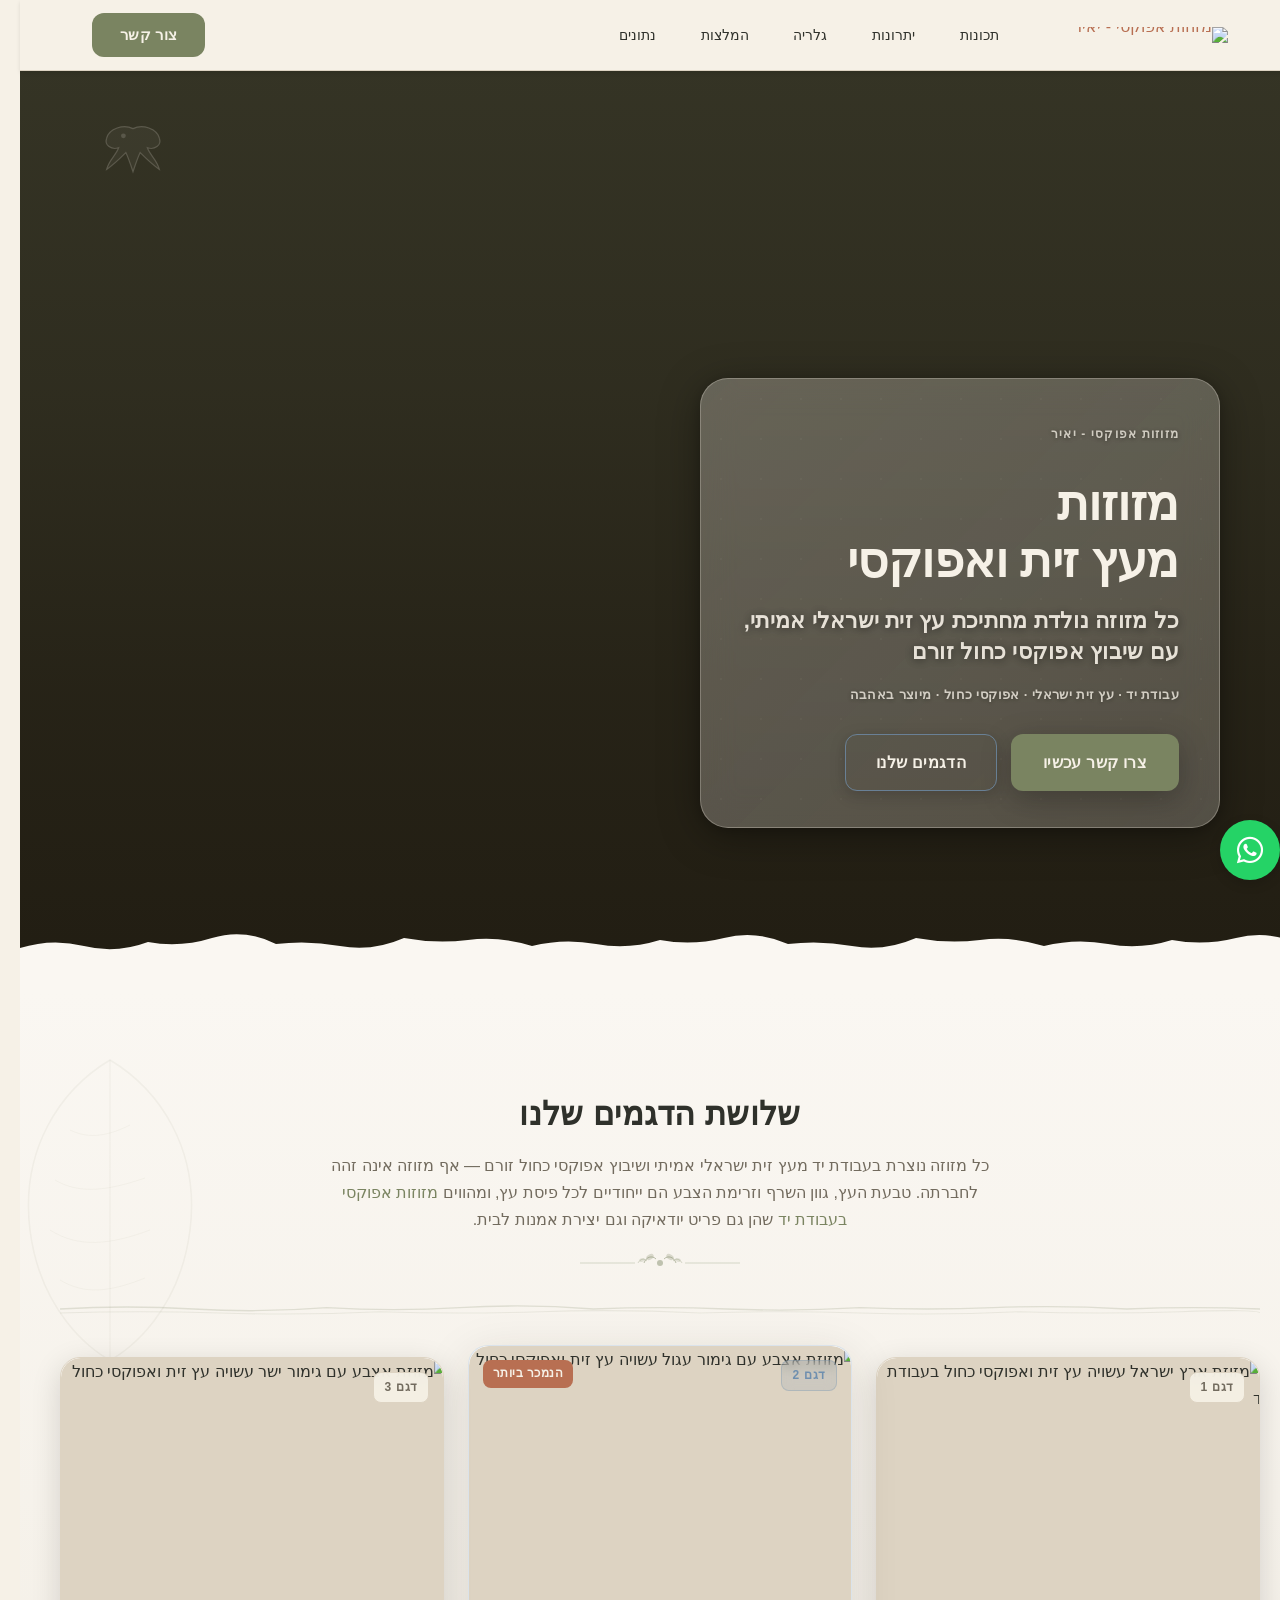
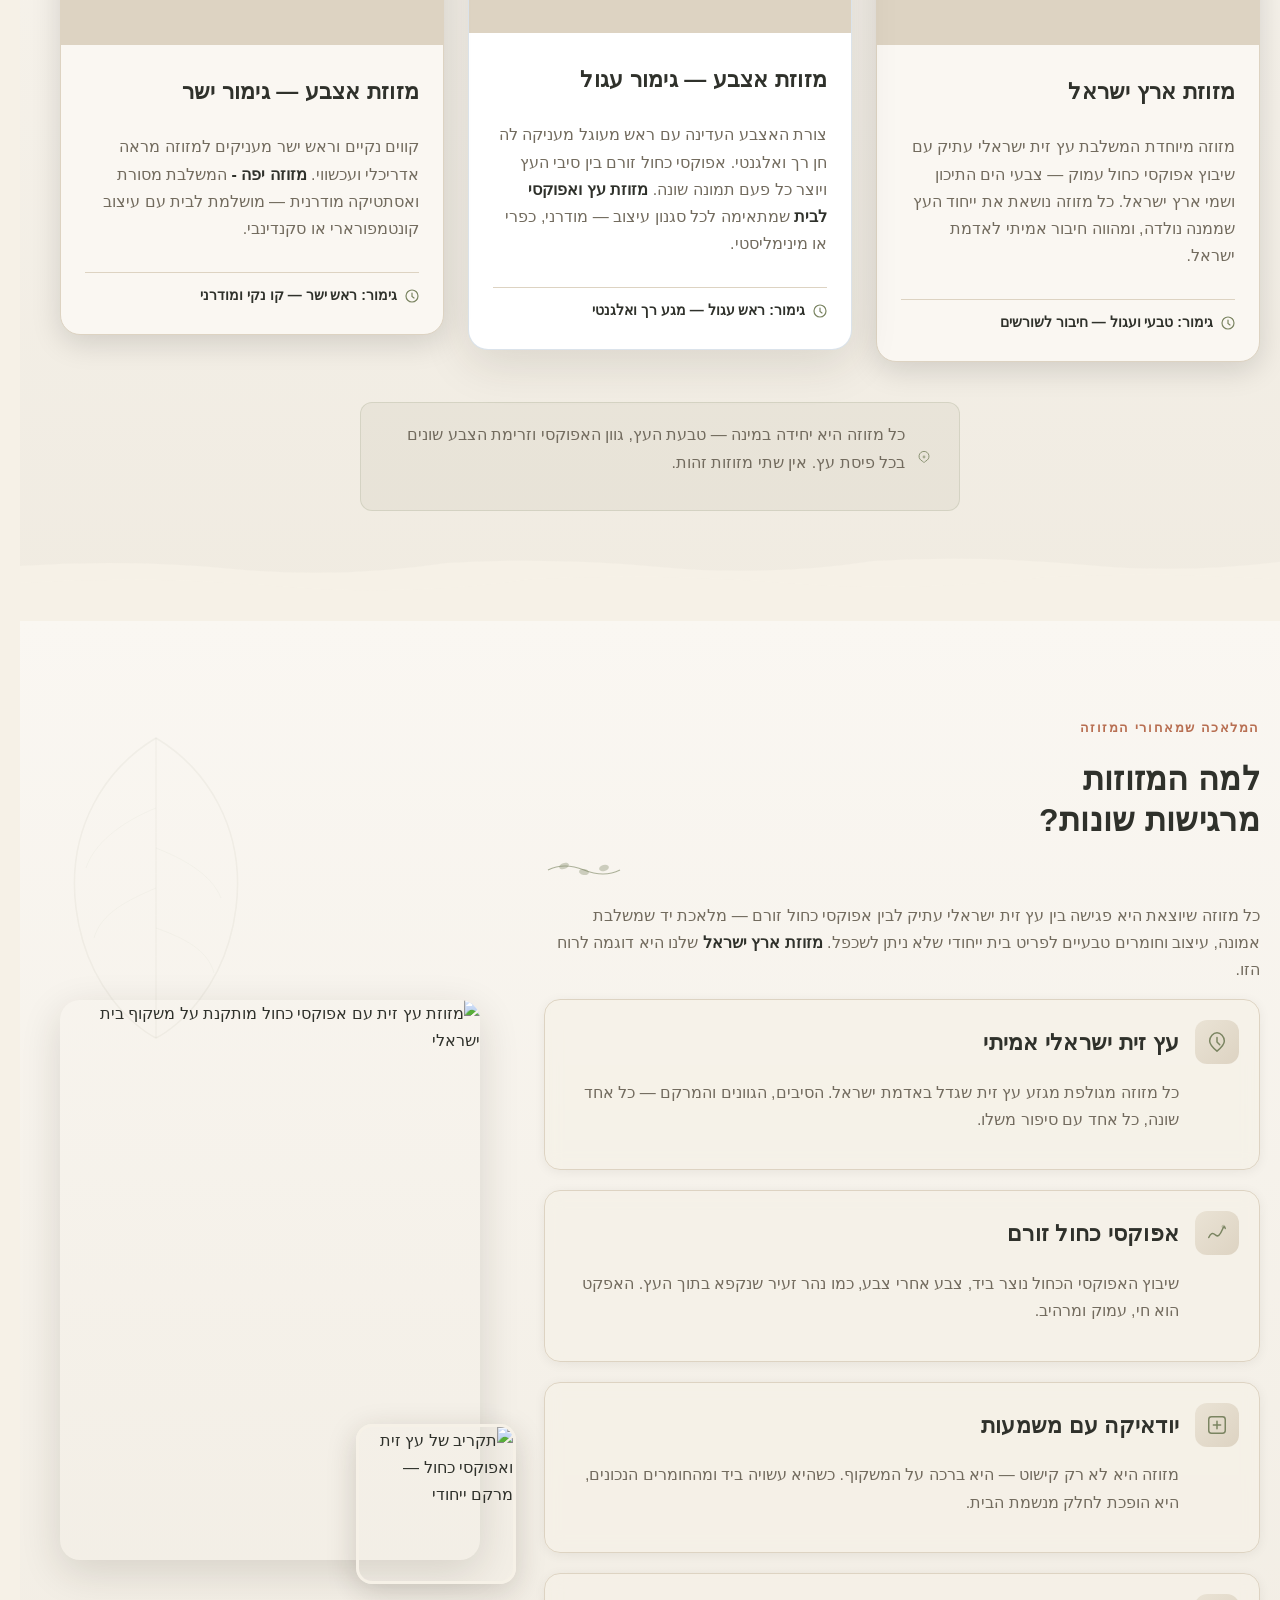
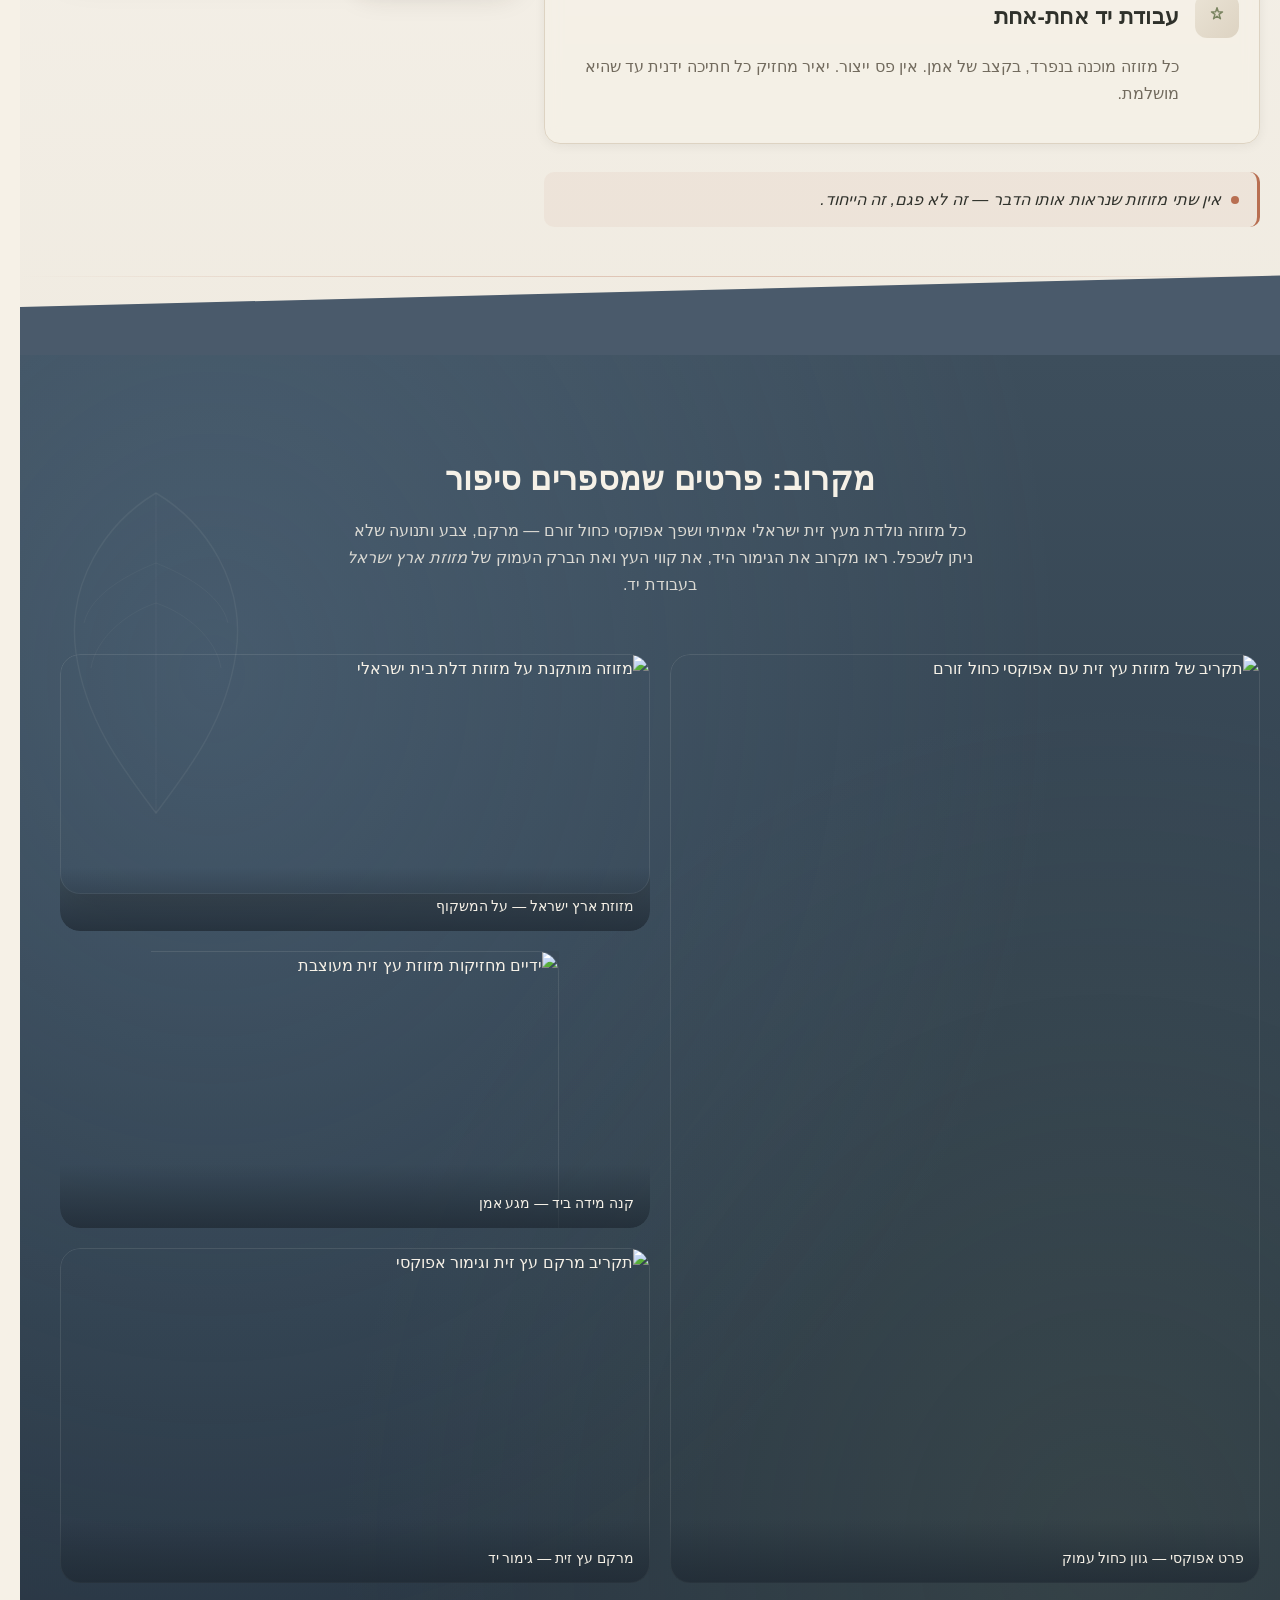
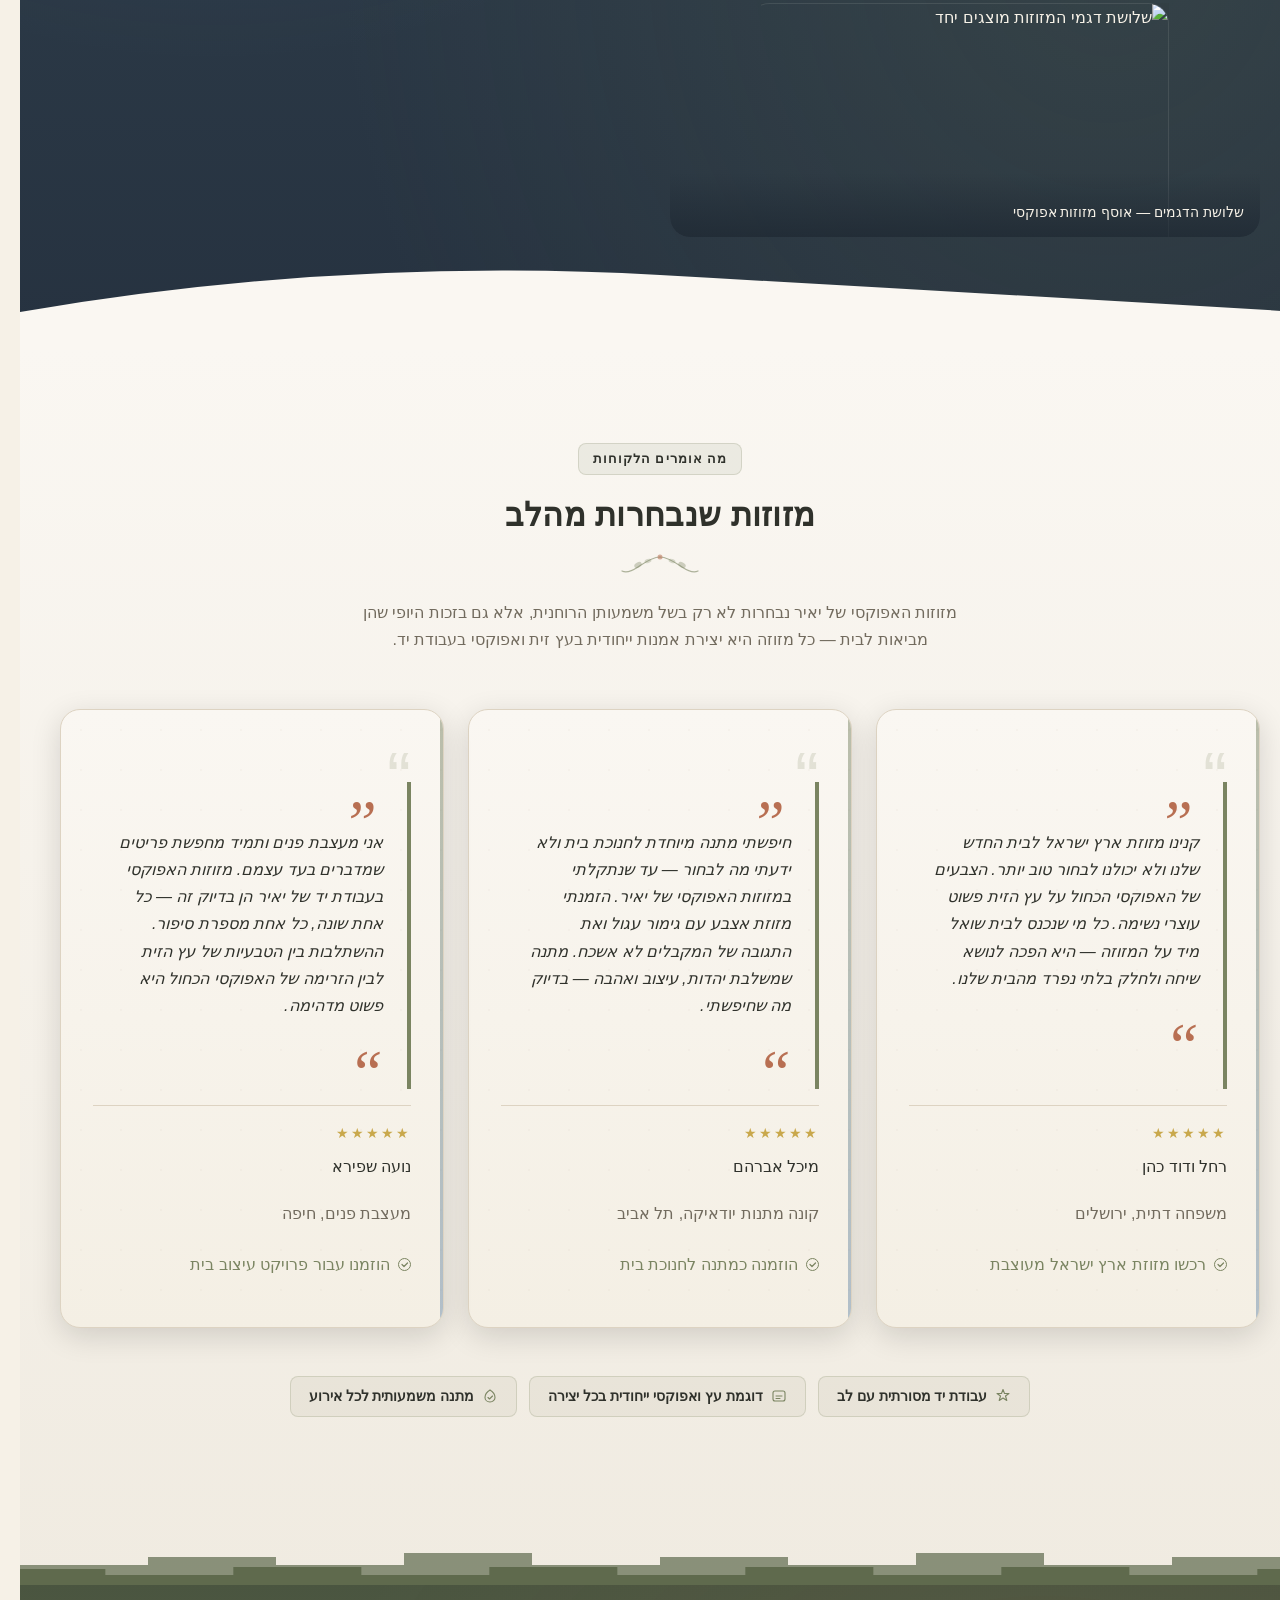
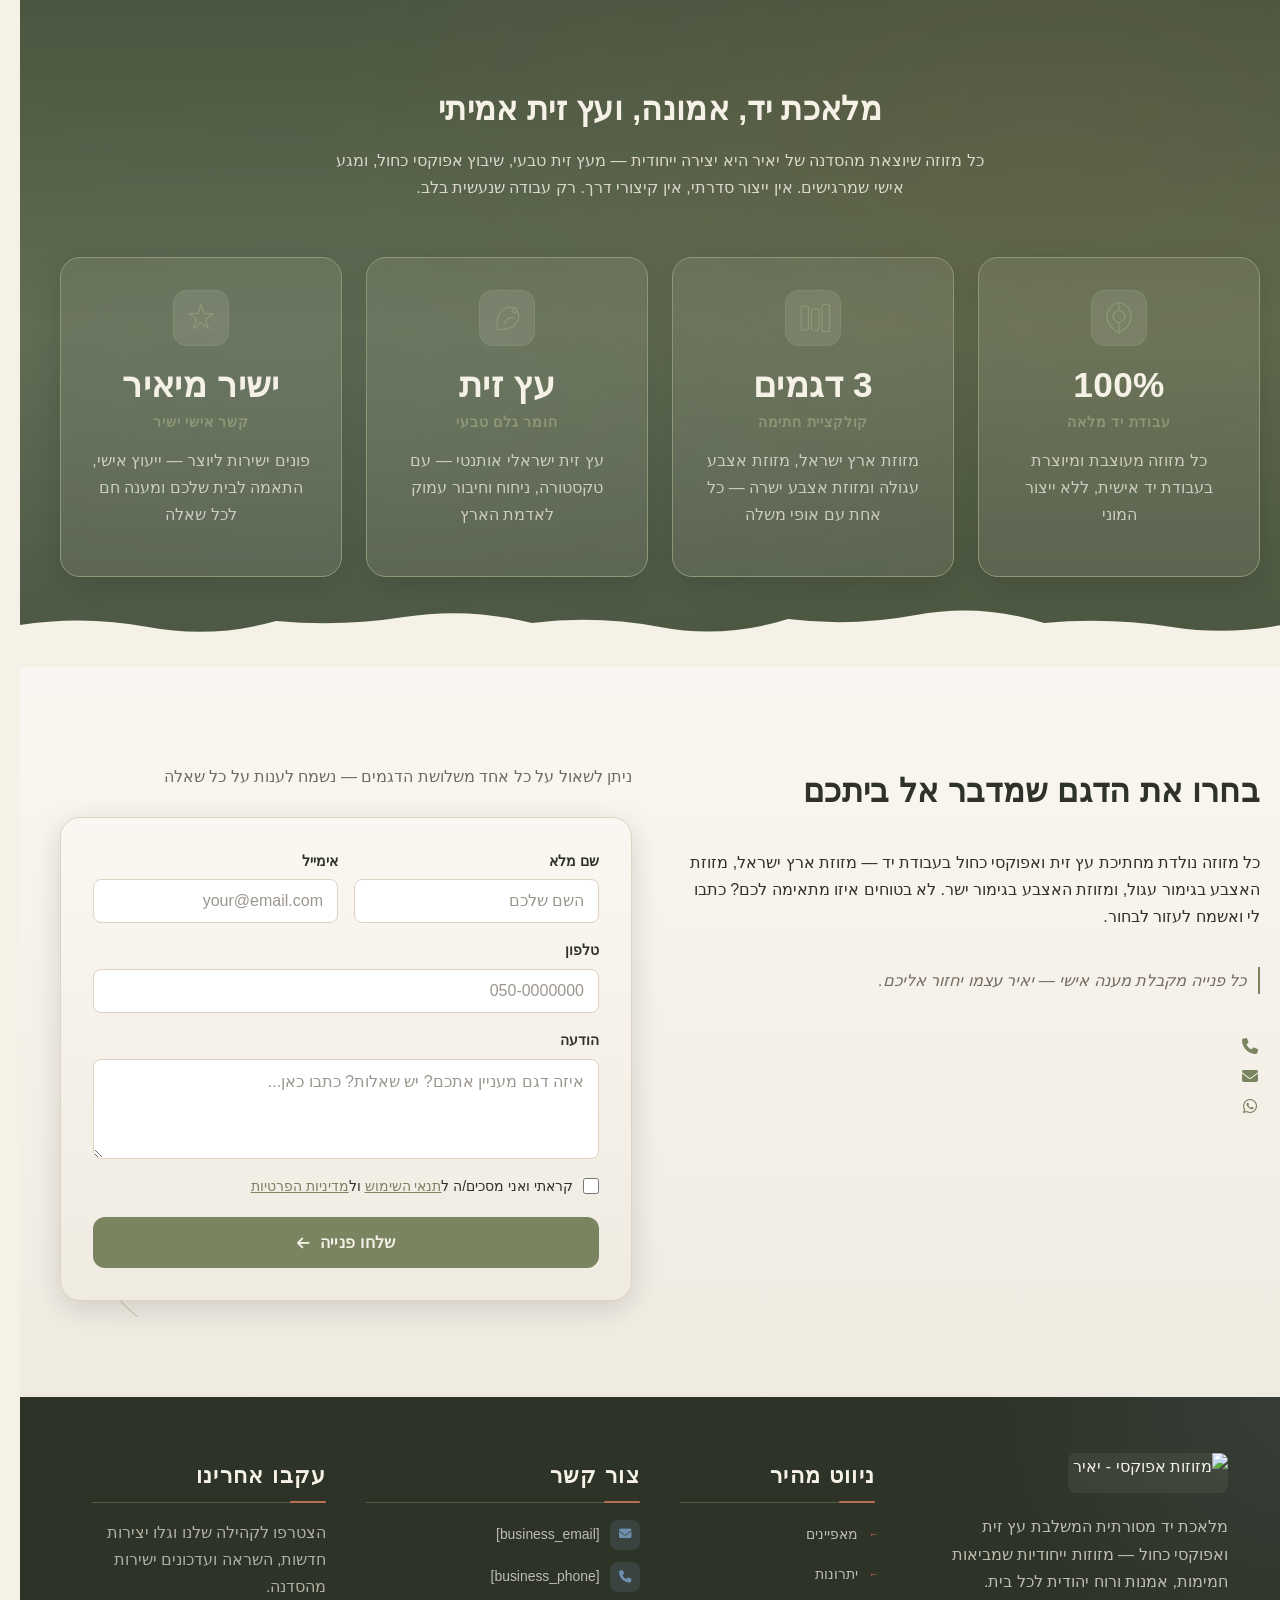
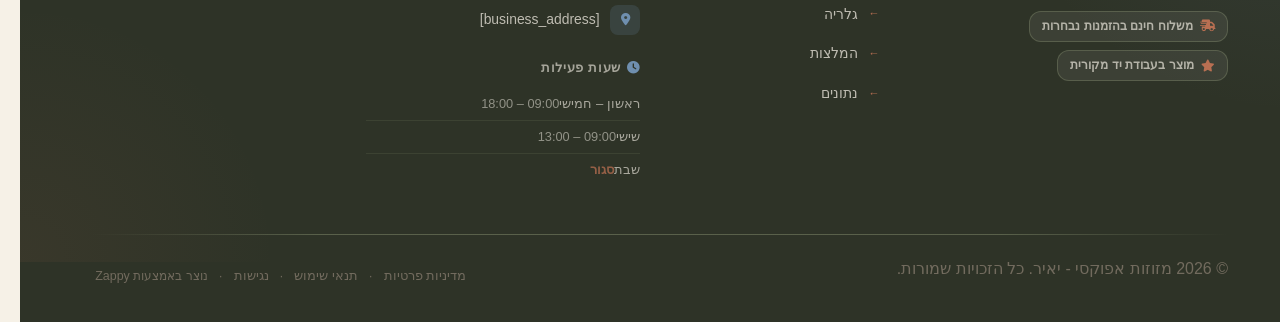
==== commit 045adcfa: "Incremental sync: 1 page(s) — update_image" ====
--- a/public/index.html
+++ b/public/index.html
@@ -1 +1 @@
-<!doctype html><html dir="rtl" lang="he"><head><meta charset="UTF-8"><meta content="width=device-width,initial-scale=1" name="viewport"><meta content="index, follow" name="robots"><title>מזוזת ארץ ישראל — מזוזות אפוקסי - יאיר</title><meta content="Yair With Epoxy is a handcrafted Judaica brand specializing in olive wood mezuzot with stunning blue epoxy resin inlays. The brand combines rustic, earthy Israe" name="description"><meta content="מזוזת ארץ ישראל, מזוזות אפוקסי בעבודת יד, מזוזת עץ ואפוקסי לבית, מזוזת ארץ ישראל מעוצבת" name="keywords"><link href="/assets/favicon.ico" rel="icon" type="image/x-icon"><link href="/assets/favicon-16x16.png" rel="icon" type="image/png" sizes="16x16"><link href="/assets/favicon-32x32.png" rel="icon" type="image/png" sizes="32x32"><link href="/assets/favicon-48x48.png" rel="icon" type="image/png" sizes="48x48"><link href="/assets/favicon-192x192.png" rel="icon" type="image/png" sizes="192x192"><link href="/assets/favicon-512x512.png" rel="icon" type="image/png" sizes="512x512"><link href="/assets/apple-touch-icon.png" rel="apple-touch-icon"><script>!function(){"use strict";var t="cc06fa82-2587-4626-b65b-74b0fa6df982",e="https://api.zappy5.com/api/analytics/track",a=18e5,n=2592e6,o=!0,i=!0,r=!0;var s=function(){var e="zappy_visitor_"+t,a=null;try{if(a=localStorage.getItem(e)){var o=JSON.parse(a),i=Date.now();if(i-o.created<n)return o.lastSeen=i,localStorage.setItem(e,JSON.stringify(o)),o.id}}catch(t){console.warn("Zappy Analytics: LocalStorage not available")}var r="zv_"+Date.now()+"_"+Math.random().toString(36).substr(2,9);try{localStorage.setItem(e,JSON.stringify({id:r,created:Date.now(),lastSeen:Date.now()}))}catch(t){}return r}(),c=function(){var e="zappy_session_"+t,n=null;try{if(n=sessionStorage.getItem(e)){var o=JSON.parse(n),i=Date.now();if(i-o.timestamp<a)return o.timestamp=i,sessionStorage.setItem(e,JSON.stringify(o)),o.id}}catch(t){console.warn("Zappy Analytics: SessionStorage not available")}var r="zs_"+Date.now()+"_"+Math.random().toString(36).substr(2,9);try{sessionStorage.setItem(e,JSON.stringify({id:r,timestamp:Date.now()}))}catch(t){}return r}();function l(a,n){n=n||{};var o={website_id:t,event_type:a,page_path:window.location.pathname,referrer:document.referrer||"direct",visitor_id:s,session_id:c,metadata:n};if(navigator.sendBeacon){var i=new Blob([JSON.stringify(o)],{type:"application/json"});navigator.sendBeacon(e,i)}else fetch(e,{method:"POST",headers:{"Content-Type":"application/json"},body:JSON.stringify(o),keepalive:!0}).catch(function(t){console.warn("Zappy Analytics: Failed to track event",t)})}o&&l("pageview",{title:document.title,url:window.location.href}),i&&document.addEventListener("click",function(t){var e=t.target;if("BUTTON"===e.tagName||e.closest("button")){var a="BUTTON"===e.tagName?e:e.closest("button");l("click",{element:"button",text:a.textContent.trim().substring(0,100),id:a.id||null,class:a.className||null})}else if("A"===e.tagName||e.closest("a")){var n="A"===e.tagName?e:e.closest("a");l("navigation",{element:"link",text:n.textContent.trim().substring(0,100),href:n.href,external:n.hostname!==window.location.hostname})}},!0),r&&document.addEventListener("submit",function(t){var e=t.target;l("form_submit",{form_id:e.id||null,form_name:e.name||null,form_action:e.action||null,form_method:e.method||"GET"})},!0);var d=Date.now();window.addEventListener("beforeunload",function(){l("page_unload",{time_on_page:Math.floor((Date.now()-d)/1e3),page_path:window.location.pathname})}),window.zappyAnalytics={track:l,getVisitorId:function(){return s},getSessionId:function(){return c}}}()</script><meta content="מזוזת ארץ ישראל — מזוזות אפוקסי - יאיר" property="og:title"><meta content="Yair With Epoxy is a handcrafted Judaica brand specializing in olive wood mezuzot with stunning blue epoxy resin inlays. The brand combines rustic, earthy Israe" property="og:description"><meta content="summary_large_image" name="twitter:card"><meta content="מזוזת ארץ ישראל — מזוזות אפוקסי - יאיר" name="twitter:title"><meta content="Yair With Epoxy is a handcrafted Judaica brand specializing in olive wood mezuzot with stunning blue epoxy resin inlays. The brand combines rustic, earthy Israe" name="twitter:description"><meta content="website" property="og:type"><meta content="he_IL" property="og:locale"><link href="https://cdnjs.cloudflare.com/ajax/libs/font-awesome/6.4.0/css/all.min.css" rel="stylesheet"><style>.skip-link{position:absolute;top:0;left:0;transform:translateY(-200%);padding:12px 18px;background:var(--bg-dark,#1a1a1a);color:var(--text-light,#fff);font-weight:600;border-radius:0 0 8px 0;z-index:10000}.skip-link:focus{transform:none;outline:2px solid var(--ring,#fff);outline-offset:2px}:focus-visible{outline:2px solid var(--ring,currentColor);outline-offset:3px}</style><link href="/assets/favicon.ico" rel="icon" type="image/x-icon"><link href="/assets/favicon-16x16.png" rel="icon" type="image/png" sizes="16x16"><link href="/assets/favicon-32x32.png" rel="icon" type="image/png" sizes="32x32"><link href="/assets/favicon-48x48.png" rel="icon" type="image/png" sizes="48x48"><link href="/assets/favicon-192x192.png" rel="icon" type="image/png" sizes="192x192"><link href="/assets/favicon-512x512.png" rel="icon" type="image/png" sizes="512x512"><link href="/assets/apple-touch-icon.png" rel="apple-touch-icon"><link href="https://cdn.jsdelivr.net/npm/vanilla-cookieconsent@3/dist/cookieconsent.css" rel="stylesheet"><script src="https://cdn.jsdelivr.net/npm/vanilla-cookieconsent@3/dist/cookieconsent.umd.js"></script><script src="https://cdn.jsdelivr.net/gh/mickidum/acc_toolbar/acctoolbar/acctoolbar.min.js"></script><link href="/styles.css" rel="stylesheet"><script>window.ZAPPY_WEBSITE_ID="cc06fa82-2587-4626-b65b-74b0fa6df982",window.ZAPPY_API_BASE="https://api.zappy5.com"</script><style id="zappy-dropdown-submenu-styles">#navMenu li:has(.sub-menu),.nav-menu li:has(.sub-menu),.navbar li:has(.sub-menu),nav li:has(.sub-menu){position:relative}#navMenu .sub-menu,.nav-menu .sub-menu,.navbar .sub-menu,nav .sub-menu{display:block!important;position:absolute!important;top:100%;left:0;min-width:220px;background:#fff;border-radius:8px;box-shadow:0 8px 25px rgba(0,0,0,.15);padding:8px 0;opacity:0;visibility:hidden;transform:translateY(10px);transition:all .3s ease;z-index:1000;list-style:none;pointer-events:none}#navMenu li:hover>.sub-menu,.nav-menu li:hover>.sub-menu,.navbar li:hover>.sub-menu,nav li:hover>.sub-menu{opacity:1!important;visibility:visible!important;transform:translateY(0)!important;pointer-events:auto!important}.sub-menu li{list-style:none;margin:0;padding:0}.sub-menu a{display:block!important;padding:10px 16px!important;color:var(--text-dark,#333)!important;font-weight:500;text-decoration:none;white-space:nowrap;transition:background-color .2s}.sub-menu .zappy-nav-child>a{padding-left:28px!important;font-size:.9em!important;opacity:.85!important}[dir=rtl] .sub-menu .zappy-nav-child>a,html[lang=ar] .sub-menu .zappy-nav-child>a,html[lang=he] .sub-menu .zappy-nav-child>a{padding-left:10px!important;padding-right:28px!important}.sub-menu .zappy-nav-parent>a{font-weight:600!important}.sub-menu a:hover{background-color:#f5f5f5}[dir=rtl] .nav-menu .sub-menu,[dir=rtl] .navbar .sub-menu,[dir=rtl] nav .sub-menu,html[lang=ar] .nav-menu .sub-menu,html[lang=ar] .navbar .sub-menu,html[lang=ar] nav .sub-menu,html[lang=he] .nav-menu .sub-menu,html[lang=he] .navbar .sub-menu,html[lang=he] nav .sub-menu{left:auto!important;right:0!important}.sub-menu:empty,.sub-menu:not(:has(li)):not(:has(> a)),.sub-menu:not(:has(li:not(.zappy-hidden-menu-item))):not(:has(> a)){display:none!important;opacity:0!important;visibility:hidden!important;pointer-events:none!important}li:has(.menu-group-title):hover>.sub-menu{opacity:1!important;visibility:visible!important;transform:translateY(0)!important;pointer-events:auto!important}#navMenu>li>.menu-group-title,.nav-menu>li>.menu-group-title{display:inline-block;padding:.5rem 1rem;cursor:default;user-select:none}@media (max-width:768px){#navMenu .sub-menu,.nav-menu .sub-menu,.navbar .sub-menu,nav .sub-menu{position:static!important;transform:none!important;box-shadow:none!important;background:0 0!important;max-height:0;overflow:hidden;opacity:0;visibility:hidden;transition:max-height .3s ease,opacity .3s ease;padding:0!important;border-radius:0!important}#navMenu .sub-menu.mobile-expanded,.nav-menu .sub-menu.mobile-expanded,.navbar .sub-menu.mobile-expanded{max-height:none!important;overflow-y:visible!important;opacity:1!important;visibility:visible!important;padding:8px 0 8px 16px!important}[dir=rtl] .sub-menu.mobile-expanded,html[lang=he] .sub-menu.mobile-expanded{padding:8px 16px 8px 0!important}#navMenu li:hover>.sub-menu,.nav-menu li:hover>.sub-menu,.navbar li:hover>.sub-menu,nav li:hover>.sub-menu{opacity:0;visibility:hidden;pointer-events:none}#navMenu li>.sub-menu.mobile-expanded,.nav-menu li>.sub-menu.mobile-expanded,.navbar li>.sub-menu.mobile-expanded,nav li>.sub-menu.mobile-expanded{opacity:1!important;visibility:visible!important;pointer-events:auto!important}#navMenu li:has(.sub-menu),.nav-menu li:has(.sub-menu),.navbar li:has(.sub-menu),nav li:has(.sub-menu){display:flex!important;flex-wrap:wrap!important;align-items:center!important;position:relative!important;min-height:44px!important}#navMenu li:has(.sub-menu)>a,.nav-menu li:has(.sub-menu)>a,.navbar li:has(.sub-menu)>a,nav li:has(.sub-menu)>a{flex:1!important;min-width:0!important}#navMenu li:has(.sub-menu)>.menu-group-title,.nav-menu li:has(.sub-menu)>.menu-group-title,.navbar li:has(.sub-menu)>.menu-group-title,nav li:has(.sub-menu)>.menu-group-title{flex:1!important;min-width:0!important;padding:0!important;line-height:inherit!important}#navMenu li:has(.sub-menu)>.sub-menu,.nav-menu li:has(.sub-menu)>.sub-menu,.navbar li:has(.sub-menu)>.sub-menu,nav li:has(.sub-menu)>.sub-menu{flex-basis:100%!important;width:100%!important}#navMenu li:has(.sub-menu)>a [class*=arrow],#navMenu li:has(.sub-menu)>a [class*=chevron],.nav-menu li:has(.sub-menu)>a .fa-angle-down,.nav-menu li:has(.sub-menu)>a .fa-chevron-down,.nav-menu li:has(.sub-menu)>a [class*=arrow],.nav-menu li:has(.sub-menu)>a [class*=chevron],nav li:has(.sub-menu)>a [class*=arrow],nav li:has(.sub-menu)>a [class*=chevron]{display:none!important;visibility:hidden!important}.mobile-submenu-toggle{display:flex!important;align-items:center!important;justify-content:center!important;width:44px!important;height:auto!important;background:0 0!important;border:none!important;cursor:pointer!important;color:var(--text-dark)!important;position:static!important;flex-shrink:0!important;align-self:stretch!important;z-index:2!important;padding:0!important;margin:0!important}.mobile-submenu-toggle::after{content:''!important;width:0!important;height:0!important;border-left:6px solid transparent!important;border-right:6px solid transparent!important;border-top:7px solid currentColor!important;transition:transform .3s ease!important}.mobile-submenu-toggle.expanded::after{transform:rotate(180deg)!important}.sub-menu a{padding:10px 0!important;display:block!important;color:var(--text-dark)!important;white-space:normal!important}.sub-menu .zappy-nav-child>a{padding-left:28px!important;font-size:.9em!important;opacity:.85!important}[dir=rtl] .sub-menu .zappy-nav-child>a,html[lang=ar] .sub-menu .zappy-nav-child>a,html[lang=he] .sub-menu .zappy-nav-child>a{padding-left:0!important;padding-right:28px!important}.sub-menu .zappy-nav-parent>a{font-weight:600!important}#navMenu.active,.nav-menu.active{max-width:100vw!important;overflow-x:hidden!important;box-sizing:border-box!important}.navbar .sub-menu li a,.zappy-products-dropdown .sub-menu a,nav.navbar .sub-menu li a{color:var(--text-dark)!important}}@media (min-width:769px){.mobile-submenu-toggle{display:none!important}}</style><style id="zappy-widget-visibility">html[dir=rtl] .whatsapp-float{right:20px!important;left:auto!important}html:not([dir]) .whatsapp-float,html[dir=ltr] .whatsapp-float{left:20px!important;right:auto!important}html[dir=rtl] #mic-access-tool-general-button,html[dir=rtl] #mic-init-access-tool #mic-access-tool-general-button,html[dir=rtl] #mic-init-access-tool .mic-access-tool-general-button,html[dir=rtl] ._access-icon,html[dir=rtl] .mic-access-tool-general-button{left:20px!important;right:auto!important}html:not([dir]) #mic-access-tool-general-button,html:not([dir]) #mic-init-access-tool #mic-access-tool-general-button,html:not([dir]) #mic-init-access-tool .mic-access-tool-general-button,html:not([dir]) ._access-icon,html:not([dir]) .mic-access-tool-general-button,html[dir=ltr] #mic-access-tool-general-button,html[dir=ltr] #mic-init-access-tool #mic-access-tool-general-button,html[dir=ltr] #mic-init-access-tool .mic-access-tool-general-button,html[dir=ltr] ._access-icon,html[dir=ltr] .mic-access-tool-general-button{right:20px!important;left:auto!important}@media (max-width:768px){.whatsapp-float{display:flex!important}}@media (min-width:769px){.whatsapp-float{display:flex!important}}@media (max-width:768px){#mic-access-tool-general-button,#mic-init-access-tool #mic-access-tool-general-button,#mic-init-access-tool .mic-access-tool-general-button,._access-icon,.mic-access-tool-general-button{display:flex!important;visibility:visible!important;opacity:1!important;pointer-events:auto!important}#mic-access-tool-box.opened-mic-access-tool,#mic-init-access-tool #mic-access-tool-box.opened-mic-access-tool,.mic-access-tool-box.opened-mic-access-tool{visibility:visible!important;opacity:1!important;pointer-events:auto!important}}@media (min-width:769px){#mic-access-tool-general-button,#mic-init-access-tool #mic-access-tool-general-button,#mic-init-access-tool .mic-access-tool-general-button,._access-icon,.mic-access-tool-general-button{display:flex!important;visibility:visible!important;opacity:1!important;pointer-events:auto!important}#mic-access-tool-box.opened-mic-access-tool,#mic-init-access-tool #mic-access-tool-box.opened-mic-access-tool,.mic-access-tool-box.opened-mic-access-tool{visibility:visible!important;opacity:1!important;pointer-events:auto!important}}</style></head><body><a href="#main" class="skip-link">דלג לתוכן הראשי</a><nav class="navbar" dir="rtl"><button class="mobile-toggle" aria-label="Menu" id="mobileToggle"><svg viewBox="0 0 24 24" fill="none" height="24" width="24" class="hamburger-icon"><path d="M3 12h18M3 6h18M3 18h18" stroke="currentColor" stroke-width="2" stroke-linecap="round"></path></svg> <svg viewBox="0 0 24 24" fill="none" height="24" width="24" style="display:none" class="close-icon"><path d="M18 6L6 18M6 6l12 12" stroke="currentColor" stroke-width="2" stroke-linecap="round"></path></svg></button> <button class="phone-header-btn" aria-label="Call" data-phone=""><svg viewBox="0 0 24 24" fill="currentColor" height="20" width="20"><path d="M22 16.92v3a2 2 0 0 1-2.18 2 19.79 19.79 0 0 1-8.63-3.07 19.5 19.5 0 0 1-6-6 19.79 19.79 0 0 1-3.07-8.67A2 2 0 0 1 4.11 2h3a2 2 0 0 1 2 1.72 12.84 12.84 0 0 0 .7 2.81 2 2 0 0 1-.45 2.11L8.09 9.91a16 16 0 0 0 6 6l1.27-1.27a2 2 0 0 1 2.11-.45 12.84 12.84 0 0 0 2.81.7A2 2 0 0 1 22 16.92z"></path></svg></button><div class="nav-container"><div class="nav-right-group"><div class="nav-brand"><a href="/" class="logo-link"><img alt="מזוזות אפוקסי - יאיר" src="/assets/handcrafted-judaica-wood-art-logo-1780050934459-krdzu1.webp?v=1780050934841-1s3g7k" class="logo"></a></div><ul class="nav-menu" id="navMenu"><li><a href="#features">תכונות</a></li><li><a href="#benefits">יתרונות</a></li><li><a href="#gallery">גלריה</a></li><li><a href="#testimonials">המלצות</a></li><li><a href="#stats">נתונים</a></li></ul></div><div class="nav-cta-container"><a href="#cta" class="nav-cta-btn">צור קשר</a></div></div></nav><script>window.addEventListener("load",function(){const e=document.querySelector(".navbar, nav, header");if(!e)return void console.log("[Navbar] Navbar element not found");let t=document.getElementById("mobileToggle")||document.querySelector(".mobile-toggle")||document.querySelector(".hamburger")||document.querySelector(".hamburger-menu")||document.querySelector(".menu-toggle")||document.querySelector(".burger-menu")||document.querySelector('[aria-label="Menu"]')||document.querySelector('[aria-label="תפריט"]');const n=document.querySelector(".phone-header-btn"),o=window.getComputedStyle(e);let r=o.backgroundColor;if(console.log("[Navbar] Initial navbar background:",r),"transparent"===r||"rgba(0, 0, 0, 0)"===r||r.startsWith("rgba")&&r.includes(", 0)")){const e=o.backgroundImage;if(e&&"none"!==e)console.log("[Navbar] Navbar has background image/gradient, using dark text"),r="rgb(240, 240, 240)";else{const e=window.getComputedStyle(document.body).backgroundColor;console.log("[Navbar] Navbar transparent, using body background:",e),r=e}}const a=r.match(/\d+/g);if(a&&a.length>=3){const e=(.299*parseInt(a[0])+.587*parseInt(a[1])+.114*parseInt(a[2]))/255;console.log("[Navbar] Mobile button colors preserved from Claude CSS (luminance:",e.toFixed(2)+")");const o=document.createElement("style");o.id="zappy-mobile-nav-fix";document.documentElement.lang;document.documentElement.dir,o.textContent='\n        /* Hide mobile buttons on desktop, show only on mobile */\n        @media (min-width: 769px) {\n          .mobile-toggle,\n          .phone-header-btn {\n            display: none !important;\n          }\n        }\n        \n        /* Show and position mobile buttons correctly on mobile */\n        @media (max-width: 768px) {\n          .navbar,\n          nav.navbar {\n            min-height: 70px !important;\n          }\n\n          .mobile-toggle,\n          .phone-header-btn {\n            position: absolute !important;\n            top: 0 !important;\n            bottom: 0 !important;\n            margin-top: auto !important;\n            margin-bottom: auto !important;\n            transform: none !important;\n            z-index: 1001 !important;\n            display: flex !important;\n            align-items: center !important;\n            justify-content: center !important;\n            width: 36px !important;\n            height: 36px !important;\n            border-radius: 50% !important;\n            border: none !important;\n            cursor: pointer !important;\n            padding: 6px !important;\n            background: none !important;\n            color: var(--nav-text, var(--text-dark)) !important;\n            touch-action: manipulation !important;\n            -webkit-tap-highlight-color: transparent !important;\n          }\n\n          html[data-zappy-site-type="ecommerce"] .phone-header-btn,\n          body[data-zappy-site-type="ecommerce"] .phone-header-btn,\n          html[data-zappy-site-type="ecommerce"] header .phone-header-btn,\n          html[data-zappy-site-type="ecommerce"] nav .phone-header-btn {\n            display: none !important;\n            visibility: hidden !important;\n            width: 0 !important;\n            height: 0 !important;\n            min-width: 0 !important;\n            overflow: hidden !important;\n          }\n          \n          /* LTR positioning (default): hamburger LEFT, phone RIGHT */\n          html:not([dir="rtl"]):not([lang="he"]):not([lang="ar"]) .mobile-toggle,\n          html[dir="ltr"] .mobile-toggle {\n            left: 12px !important;\n            right: auto !important;\n          }\n          html:not([dir="rtl"]):not([lang="he"]):not([lang="ar"]) .phone-header-btn,\n          html[dir="ltr"] .phone-header-btn {\n            right: 12px !important;\n            left: auto !important;\n          }\n          \n          /* RTL positioning: hamburger RIGHT, phone LEFT */\n          html[dir="rtl"] .mobile-toggle,\n          html[lang="he"] .mobile-toggle,\n          html[lang="ar"] .mobile-toggle {\n            right: 12px !important;\n            left: auto !important;\n          }\n          html[dir="rtl"] .phone-header-btn,\n          html[lang="he"] .phone-header-btn,\n          html[lang="ar"] .phone-header-btn {\n            left: 12px !important;\n            right: auto !important;\n          }\n          \n          /* CRITICAL: Ensure nav-container has min-height on mobile */\n          /* All children are positioned absolutely/fixed on mobile, so height:auto collapses to 0 */\n          .nav-container {\n            min-height: 70px !important;\n            position: relative !important;\n          }\n          \n          /* Ensure SVG icons are properly sized and inherit color */\n          .mobile-toggle svg,\n          .phone-header-btn svg {\n            width: 24px !important;\n            height: 24px !important;\n            /* Don\'t force display - let JavaScript control hamburger/close toggle */\n          }\n          \n          /* Reset nav-cta-container on mobile - remove desktop box-shadow/padding */\n          /* that creates a visible ghost box when CTA button is hidden */\n          .nav-cta-container {\n            box-shadow: none !important;\n            padding: 0 !important;\n          }\n          \n          /* Hide nav-cta-container entirely on mobile when there\'s no lang-switcher */\n          /* (only the CTA button is inside, and it\'s hidden on mobile) */\n          .nav-cta-container:not(:has(.lang-switcher)) {\n            display: none !important;\n          }\n          \n          /* CRITICAL: Prevent hero image fade gradient from bleeding over headline text */\n          /* The .image-fade-gradient has bottom: -30px (extends below parent) */\n          /* On mobile stacked layout, this overlaps the h1 text below the image */\n          .hero-image-column {\n            overflow: hidden !important;\n          }\n          .image-fade-gradient {\n            bottom: 0 !important;\n          }\n          \n          /* Hide desktop language switcher on mobile - hamburger menu handles it */\n          /* High specificity to override stored CSS */\n          .lang-switcher,\n          .nav-cta-container .lang-switcher,\n          .nav-container .lang-switcher,\n          .navbar .lang-switcher,\n          .navbar .nav-cta-container .lang-switcher {\n            display: none !important;\n          }\n        }\n      ';const r=document.getElementById("zappy-mobile-nav-fix");r&&r.remove(),document.head.appendChild(o),console.log("[Navbar] Critical CSS injected for mobile nav positioning");const i=window.innerWidth<=768;if(t){const e=t.querySelector(".hamburger-icon"),n=t.querySelector(".close-icon");e&&(e.style.setProperty("width","24px","important"),e.style.setProperty("height","24px","important"),e.style.setProperty("display","block","important")),n&&(n.style.setProperty("width","24px","important"),n.style.setProperty("height","24px","important"),n.style.setProperty("display","none","important")),i?(t.style.setProperty("position","absolute","important"),t.style.setProperty("top","0","important"),t.style.setProperty("bottom","0","important"),t.style.setProperty("margin-top","auto","important"),t.style.setProperty("margin-bottom","auto","important"),t.style.setProperty("transform","none","important"),t.style.setProperty("z-index","1001","important"),t.style.removeProperty("left"),t.style.removeProperty("right"),console.log("[Navbar] Mobile toggle positioning applied (mobile viewport)")):(t.style.removeProperty("position"),t.style.removeProperty("top"),t.style.removeProperty("transform"),t.style.removeProperty("z-index"),t.style.removeProperty("left"),t.style.removeProperty("right"),console.log("[Navbar] Desktop viewport - cleared mobile toggle inline positioning"))}if(n){const e=n.querySelector("svg");e&&(e.style.width="24px",e.style.height="24px",e.setAttribute("width","24"),e.setAttribute("height","24")),i?(n.style.setProperty("position","absolute","important"),n.style.setProperty("top","0","important"),n.style.setProperty("bottom","0","important"),n.style.setProperty("margin-top","auto","important"),n.style.setProperty("margin-bottom","auto","important"),n.style.setProperty("transform","none","important"),n.style.setProperty("z-index","1001","important"),n.style.removeProperty("left"),n.style.removeProperty("right"),console.log("[Navbar] Phone button positioning applied (mobile viewport)")):(n.style.removeProperty("position"),n.style.removeProperty("top"),n.style.removeProperty("transform"),n.style.removeProperty("z-index"),n.style.removeProperty("left"),n.style.removeProperty("right"),console.log("[Navbar] Desktop viewport - cleared phone button inline positioning"))}}else console.log("[Navbar] Could not parse background color:",r);t=document.getElementById("mobileToggle")||document.querySelector(".mobile-toggle")||document.querySelector(".hamburger")||document.querySelector(".hamburger-menu")||document.querySelector(".menu-toggle")||document.querySelector(".burger-menu")||document.querySelector('[aria-label="Menu"]')||document.querySelector('[aria-label="תפריט"]');const i=document.getElementById("navMenu")||document.querySelector(".nav-menu")||document.querySelector(".nav-links")||document.querySelector("nav ul:not(.submenu)");if(!t||!i)return void console.log("[Navbar] Mobile toggle or menu not found:",{toggle:!!t,menu:!!i});i.id||(i.id="navMenu"),console.log("[Navbar] Initializing mobile menu...");const l=t.cloneNode(!0);t.parentNode.replaceChild(l,t);var s=0;function p(e){var t=Date.now();t-s<300||(s=t,function(e){e.preventDefault(),e.stopPropagation();const t=l.querySelector(".hamburger-icon"),n=l.querySelector(".close-icon");i.classList.contains("active")?(i.classList.remove("active"),t&&t.style.setProperty("display","block","important"),n&&n.style.setProperty("display","none","important"),document.body.style.overflow="",console.log("[Navbar] Menu closed")):(i.classList.add("active"),t&&t.style.setProperty("display","none","important"),n&&n.style.setProperty("display","block","important"),document.body.style.overflow="hidden",console.log("[Navbar] Menu opened"))}(e))}l.addEventListener("click",p),l.addEventListener("touchend",p),i.querySelectorAll("a").forEach(function(e){e.addEventListener("click",function(){if("#"===this.getAttribute("href"))return;const e=l.querySelector(".hamburger-icon"),t=l.querySelector(".close-icon");i.classList.remove("active"),e&&e.style.setProperty("display","block","important"),t&&t.style.setProperty("display","none","important"),document.body.style.overflow="",console.log("[Navbar] Menu closed (link clicked)")})});var m=i.querySelectorAll(".dropdown-toggle");m.forEach(function(e){e.addEventListener("click",function(e){e.preventDefault(),e.stopPropagation();var t=this.closest(".nav-dropdown");t&&(t.parentNode.querySelectorAll(".nav-dropdown.open").forEach(function(e){e!==t&&e.classList.remove("open")}),t.classList.toggle("open"),console.log("[Navbar] Dropdown toggled:",t.classList.contains("open")?"open":"closed"))})}),document.addEventListener("click",function(e){e.target.closest(".nav-dropdown")||document.querySelectorAll(".nav-dropdown.open").forEach(function(e){e.classList.remove("open")})}),console.log("[Navbar] Dropdown handlers initialized for "+m.length+" dropdowns"),n&&n.addEventListener("click",function(){const e=document.querySelectorAll('a[href^="tel:"]'),t=e.length>0?e[0].getAttribute("href").replace("tel:",""):"[business_phone]";window.location.href="tel:"+t,console.log("[Navbar] Phone button clicked")}),console.log("[Navbar] Mobile menu initialized successfully")})</script><main id="main"><section class="index-hero-section" data-band-index="0" data-layout-spec="בית-hero" dir="rtl" id="hero" data-hero-type="fullscreen-scrim"><div class="index-hero-bg"><img alt="מזוזת עץ זית עם אפוקסי כחול בעבודת יד על מזוזת דלת אבן ירושלמית" src="/assets/site-index-hero-image-1.webp" data-context="Cinematic close-up of handcrafted olive wood mezuzah with stunning flowing blue epoxy resin inlay, natural warm daylight, placed against a warm Jerusalem stone doorway. The wood grain is richly visible, the blue epoxy glows with depth and movement, subtle lifestyle context showing a traditional Israeli home entrance. Warm golden-hour light, earthy tones, artisan craftsmanship feel." data-placeholder="index-hero-image-1" height="900" width="1400" loading="eager" data-element-id="img-1780050946213-e4utgu9fn" data-element-type="image" data-hero-background="true" data-hero-bg="true" fetchpriority="high"></div><div class="index-hero-scrim" aria-hidden="true"></div><svg viewBox="0 0 60 50" xmlns="http://www.w3.org/2000/svg" fill="none" aria-hidden="true" data-no-icon-edit="true" class="index-hero-dove"><path d="M30 8 C22 4, 10 8, 8 16 C6 22, 12 26, 18 24 C16 30, 10 34, 8 42 C14 38, 20 32, 24 28 C26 32, 28 38, 30 44 C32 38, 34 32, 36 28 C40 32, 46 38, 52 42 C50 34, 44 30, 42 24 C48 26, 54 22, 52 16 C50 8, 38 4, 30 8Z" stroke="rgba(246,241,231,0.35)" stroke-width="1" fill="rgba(246,241,231,0.08)"></path><circle cx="22" cy="14" r="2" fill="rgba(246,241,231,0.3)"></circle></svg><div class="index-hero-container"><div class="index-hero-card"><p><span class="index-hero-label">מזוזות אפוקסי - יאיר&nbsp;</span></p><h1 class="index-hero-h1">מזוזות<br>מעץ זית ואפוקסי</h1><h3 class="index-hero-subtitle">כל מזוזה נולדת מחתיכת עץ זית ישראלי אמיתי, עם שיבוץ אפוקסי כחול זורם</h3><div class="index-hero-micro"><span>עבודת יד</span> <span class="index-hero-dot" aria-hidden="true">·</span> <span>עץ זית ישראלי</span> <span class="index-hero-dot" aria-hidden="true">·</span> <span>אפוקסי כחול</span> <span class="index-hero-dot" aria-hidden="true">·</span> <span>מיוצר באהבה</span></div><div class="index-hero-ctas"><a href="#contact" class="index-hero-btn-primary" data-element-id="btn-1780050946207-jtv8w6qqr" data-element-type="button" data-native-element="true">צרו קשר עכשיו</a> <a href="#models" class="index-hero-btn-secondary" data-element-id="btn-1780050946207-5g6mdak1n" data-element-type="button" data-native-element="true">הדגמים שלנו</a></div></div></div><div class="index-hero-divider-wrapper"><svg viewBox="0 0 1440 90" xmlns="http://www.w3.org/2000/svg" data-no-icon-edit="true" aria-hidden="true" preserveAspectRatio="none"><path d="M0,90 L0,48 Q36,38 72,46 T144,42 Q180,48 216,38 T288,44 Q324,40 360,46 T432,38 Q468,44 504,40 T576,46 Q612,38 648,44 T720,40 Q756,46 792,38 T864,44 Q900,40 936,46 T1008,38 Q1044,44 1080,40 T1152,46 Q1188,38 1224,44 T1296,40 Q1332,46 1368,38 T1440,44 L1440,90 Z" fill="#FAF7F2"></path></svg></div></section><section class="index-features-section" data-band-index="1" data-layout-spec="בית-features" dir="rtl" id="features"><div class="index-features-leaf-watermark" aria-hidden="true"><svg viewBox="0 0 220 320" xmlns="http://www.w3.org/2000/svg" fill="none" aria-hidden="true" data-no-icon-edit="true"><path d="M110 10 C60 40, 20 100, 30 180 C40 260, 90 300, 110 310 C130 300, 180 260, 190 180 C200 100, 160 40, 110 10Z" stroke="#7A8461" stroke-width="1.5" fill="none" opacity="0.07"></path><path d="M110 10 C110 10, 110 310, 110 310" stroke="#7A8461" stroke-width="1" fill="none" opacity="0.07"></path><path d="M70 80 C90 90, 110 85, 130 75" stroke="#7A8461" stroke-width="0.8" fill="none" opacity="0.07"></path><path d="M55 130 C80 145, 110 140, 145 128" stroke="#7A8461" stroke-width="0.8" fill="none" opacity="0.07"></path><path d="M50 180 C78 198, 110 195, 150 180" stroke="#7A8461" stroke-width="0.8" fill="none" opacity="0.07"></path><path d="M60 230 C85 245, 110 242, 145 228" stroke="#7A8461" stroke-width="0.8" fill="none" opacity="0.07"></path></svg></div><div class="index-features-container"><div class="index-features-intro"><h2 class="index-features-title">שלושת הדגמים שלנו</h2><p class="index-features-subtitle">כל מזוזה נוצרת בעבודת יד מעץ זית ישראלי אמיתי ושיבוץ אפוקסי כחול זורם — אף מזוזה אינה זהה לחברתה. טבעת העץ, גוון השרף וזרימת הצבע הם ייחודיים לכל פיסת עץ, ומהווים <em>מזוזות אפוקסי בעבודת יד</em> שהן גם פריט יודאיקה וגם יצירת אמנות לבית.</p><div class="index-features-flourish" aria-hidden="true"><svg viewBox="0 0 160 28" xmlns="http://www.w3.org/2000/svg" fill="none" height="28" width="160" aria-hidden="true" data-no-icon-edit="true"><line x1="0" x2="55" y1="14" y2="14" opacity="0.35" stroke="#7A8461" stroke-width="0.8"></line><line x1="105" x2="160" y1="14" y2="14" opacity="0.35" stroke="#7A8461" stroke-width="0.8"></line><ellipse cx="80" cy="14" fill="#7A8461" opacity="0.45" rx="3" ry="3"></ellipse><path d="M64 14 C66 8, 72 6, 76 10" stroke="#7A8461" stroke-width="1" fill="none" opacity="0.5"></path><ellipse cx="70" cy="8" fill="#7A8461" opacity="0.25" rx="4" ry="2.5" transform="rotate(-30 70 8)"></ellipse><path d="M96 14 C94 8, 88 6, 84 10" stroke="#7A8461" stroke-width="1" fill="none" opacity="0.5"></path><ellipse cx="90" cy="8" fill="#7A8461" opacity="0.25" rx="4" ry="2.5" transform="rotate(30 90 8)"></ellipse><path d="M58 14 C60 10, 64 9, 67 12" stroke="#7A8461" stroke-width="0.8" fill="none" opacity="0.35"></path><ellipse cx="62" cy="11" fill="#7A8461" opacity="0.18" rx="3" ry="1.8" transform="rotate(-20 62 11)"></ellipse><path d="M102 14 C100 10, 96 9, 93 12" stroke="#7A8461" stroke-width="0.8" fill="none" opacity="0.35"></path><ellipse cx="98" cy="11" fill="#7A8461" opacity="0.18" rx="3" ry="1.8" transform="rotate(20 98 11)"></ellipse></svg></div></div><div class="index-features-grain-separator" aria-hidden="true"><svg viewBox="0 0 900 12" xmlns="http://www.w3.org/2000/svg" height="12" width="100%" aria-hidden="true" data-no-icon-edit="true" preserveAspectRatio="none"><path d="M0,6 Q50,3 100,6 T200,5 Q250,8 300,5 T400,6 Q450,4 500,6 T600,5 Q650,7 700,5 T800,6 Q850,4 900,6" stroke="rgba(122,132,97,0.2)" stroke-width="1" fill="none"></path><path d="M0,9 Q60,7 120,9 T240,8 Q300,10 360,8 T480,9 Q540,7 600,9 T720,8 Q780,10 840,8 T900,9" stroke="rgba(122,132,97,0.12)" stroke-width="0.8" fill="none"></path></svg></div><div class="index-features-grid" data-zappy-grid-align="start"><article class="index-features-card index-features-card--outer" data-grid-item-index="0"><figure class="index-features-card-image-wrap"><div data-element-id="img-1780050946213-kg9yrsnw5" data-element-type="image" data-zappy-wrapper-margins-applied="true" data-zappy-zoom-clip="true" data-zappy-zoom-wrapper="true" data-zappy-zoom-wrapper-align="center" data-zappy-zoom-wrapper-height="306px" data-zappy-zoom-wrapper-width="410px" data-zappy-zoom-wrapper-width-mode="px" style="position:relative !important;overflow:hidden !important;width:410px !important;max-width:100% !important;margin-left:auto !important;margin-right:auto !important;height:306px !important;display:block !important"><img alt="מזוזת ארץ ישראל עשויה עץ זית ואפוקסי כחול בעבודת יד" src="/assets/site-index-features-image-1-1780053356319-v0cci9.webp?v=1780053358831" data-context="Close-up photograph of a handcrafted mezuzah made from olive wood with stunning blue epoxy resin inlay. The mezuzah is labeled Land of Israel. The olive wood grain is clearly visible with natural knots and warm brown tones. The blue epoxy flows organically through the wood like a river or sea. The mezuzah sits on a natural linen cloth with soft warm lighting revealing the tactile texture and epoxy shine. Artisan Judaica product photography." data-placeholder="index-features-image-1" height="400" width="600" decoding="async" data-element-id="img-1780050946213-kg9yrsnw5" data-element-type="image" data-zappy-object-position="50% 50%" data-zappy-original-height="306" data-zappy-original-width="410" data-zappy-zoom="1.02" style="object-position:50% 50% !important;margin:0px !important;left:-1% !important;top:-1.25% !important;width:102% !important;height:102.5% !important;max-width:none !important;max-height:none !important;display:block !important;object-fit:cover !important"></div><div class="index-features-card-badge">דגם 1</div></figure><div class="index-features-card-body"><h3 class="index-features-card-title">מזוזת ארץ ישראל</h3><p class="index-features-card-desc">מזוזה מיוחדת המשלבת עץ זית ישראלי עתיק עם שיבוץ אפוקסי כחול עמוק — צבעי הים התיכון ושמי ארץ ישראל. כל מזוזה נושאת את ייחוד העץ שממנה נולדה, ומהווה חיבור אמיתי לאדמת ישראל.</p><div class="index-features-card-detail"><svg viewBox="0 0 14 14" xmlns="http://www.w3.org/2000/svg" fill="none" height="14" width="14" data-element-type="icon" data-icon-type="svg" aria-hidden="true"><circle cx="7" cy="7" r="6" stroke="currentColor" stroke-width="1.2"></circle><path d="M7 4v3.5l2 1.5" stroke="currentColor" stroke-width="1.2" stroke-linecap="round"></path></svg> <span style="color:rgb(47, 49, 43) !important">גימור: טבעי ועגול — חיבור לשורשים</span></div></div></article><article class="index-features-card index-features-card--center" data-grid-item-index="1"><figure class="index-features-card-image-wrap"><div data-element-id="img-1780050946213-0nm4qgvvj" data-element-type="image" data-zappy-wrapper-margins-applied="true" data-zappy-zoom-clip="true" data-zappy-zoom-wrapper="true" data-zappy-zoom-wrapper-align="center" data-zappy-zoom-wrapper-height="306px" data-zappy-zoom-wrapper-width="406px" data-zappy-zoom-wrapper-width-mode="px" style="position:relative !important;overflow:hidden !important;width:406px !important;max-width:100% !important;margin-left:auto !important;margin-right:auto !important;height:306px !important;display:block !important"><img alt="מזוזת אצבע עם גימור עגול עשויה עץ זית ואפוקסי כחול" src="/assets/site-index-features-image-2-1780053403165-29dlop.webp?v=1780053405558" data-context="Handcrafted finger mezuzah with round finish made from olive wood and blue epoxy resin. The mezuzah is slender and finger-shaped with a smooth rounded top. Blue epoxy resin flows in beautiful organic patterns through the warm olive wood. The piece is photographed on a white marble surface with soft natural light highlighting the wood grain texture and glossy epoxy shine. Artisan Judaica mezuzah product photography." data-placeholder="index-features-image-2" height="400" width="600" decoding="async" data-element-id="img-1780050946213-0nm4qgvvj" data-element-type="image" data-zappy-object-position="50% 50%" data-zappy-original-height="306" data-zappy-original-width="406" data-zappy-zoom="1.02" style="object-position:50% 50% !important;margin:0px !important;left:-1.251232% !important;top:-1% !important;width:102.502463% !important;height:102% !important;max-width:none !important;max-height:none !important;display:block !important;object-fit:cover !important"></div><div class="index-features-card-badge index-features-card-badge--accent">דגם 2</div><div class="index-features-card-featured-tag">הנמכר ביותר</div></figure><div class="index-features-card-body"><h3 class="index-features-card-title">מזוזת אצבע — גימור עגול</h3><p class="index-features-card-desc">צורת האצבע העדינה עם ראש מעוגל מעניקה לה חן רך ואלגנטי. אפוקסי כחול זורם בין סיבי העץ ויוצר כל פעם תמונה שונה. <strong>מזוזת עץ ואפוקסי לבית</strong> שמתאימה לכל סגנון עיצוב — מודרני, כפרי או מינימליסטי.</p><div class="index-features-card-detail"><svg viewBox="0 0 14 14" xmlns="http://www.w3.org/2000/svg" fill="none" height="14" width="14" data-element-type="icon" data-icon-type="svg" aria-hidden="true"><circle cx="7" cy="7" r="6" stroke="currentColor" stroke-width="1.2"></circle><path d="M7 4v3.5l2 1.5" stroke="currentColor" stroke-width="1.2" stroke-linecap="round"></path></svg> <span style="color:rgb(47, 49, 43) !important">גימור: ראש עגול — מגע רך ואלגנטי</span></div></div></article><article class="index-features-card index-features-card--outer" data-grid-item-index="2"><figure class="index-features-card-image-wrap"><div data-element-id="img-1780050946213-qkydyq0v4" data-element-type="image" data-zappy-wrapper-margins-applied="true" data-zappy-zoom-clip="true" data-zappy-zoom-wrapper="true" data-zappy-zoom-wrapper-align="center" data-zappy-zoom-wrapper-height="306px" data-zappy-zoom-wrapper-width="410px" data-zappy-zoom-wrapper-width-mode="px" style="position:relative !important;overflow:hidden !important;width:410px !important;max-width:100% !important;margin-left:auto !important;margin-right:auto !important;height:306px !important;display:block !important"><img alt="מזוזת אצבע עם גימור ישר עשויה עץ זית ואפוקסי כחול" src="/assets/site-index-features-image-3-1780053416571-m3wo1x.webp?v=1780053418867" data-context="Handcrafted finger mezuzah with straight finish made from olive wood and blue epoxy resin. The mezuzah has a clean straight top edge giving it a modern architectural look. Blue epoxy resin creates flowing abstract patterns through the natural olive wood grain. The piece is photographed on a wooden surface with warm side lighting showing the depth of the epoxy and the natural wood texture. Artisan Judaica product photography." data-placeholder="index-features-image-3" height="400" width="600" decoding="async" data-element-id="img-1780050946213-qkydyq0v4" data-element-type="image" data-zappy-object-position="50% 50%" data-zappy-original-height="306" data-zappy-original-width="410" data-zappy-zoom="1.02" style="object-position:50% 50% !important;margin:0px !important;left:-1% !important;top:-1.25% !important;width:102% !important;height:102.5% !important;max-width:none !important;max-height:none !important;display:block !important;object-fit:cover !important"></div><div class="index-features-card-badge">דגם 3</div></figure><div class="index-features-card-body"><h3 class="index-features-card-title">מזוזת אצבע — גימור ישר</h3><p class="index-features-card-desc">קווים נקיים וראש ישר מעניקים למזוזה מראה אדריכלי ועכשווי. <strong>מזוזה יפה -</strong> המשלבת מסורת ואסתטיקה מודרנית — מושלמת לבית עם עיצוב קונטמפורארי או סקנדינבי.</p><div class="index-features-card-detail"><svg viewBox="0 0 14 14" xmlns="http://www.w3.org/2000/svg" fill="none" height="14" width="14" data-element-type="icon" data-icon-type="svg" aria-hidden="true"><circle cx="7" cy="7" r="6" stroke="currentColor" stroke-width="1.2"></circle><path d="M7 4v3.5l2 1.5" stroke="currentColor" stroke-width="1.2" stroke-linecap="round"></path></svg> <span style="color:rgb(47, 49, 43) !important">גימור: ראש ישר — קו נקי ומודרני</span></div></div></article></div><div class="index-features-uniqueness"><svg viewBox="0 0 20 20" xmlns="http://www.w3.org/2000/svg" fill="none" height="20" width="20" data-element-type="icon" data-icon-type="svg" aria-hidden="true"><path d="M10 2C6.5 2 3.5 4.5 3 8C2.5 11.5 4.5 14.5 8 16L10 18L12 16C15.5 14.5 17.5 11.5 17 8C16.5 4.5 13.5 2 10 2Z" stroke="#7A8461" stroke-width="1.2" fill="none"></path><circle cx="10" cy="10" r="2" fill="#7A8461" opacity="0.6"></circle></svg><p>כל מזוזה היא יחידה במינה — טבעת העץ, גוון האפוקסי וזרימת הצבע שונים בכל פיסת עץ. אין שתי מזוזות זהות.</p></div></div><div class="index-features-divider-wrapper"><svg viewBox="0 0 1200 90" xmlns="http://www.w3.org/2000/svg" data-no-icon-edit="true" aria-hidden="true" preserveAspectRatio="none"><path d="M0,90 L0,35 Q100,28 200,38 T400,32 Q500,26 600,36 T800,30 Q900,24 1000,34 T1200,28 L1200,90 Z" fill="var(--bg-light)"></path><path d="M0,90 L0,52 Q120,44 240,55 T480,48 Q600,42 720,52 T960,46 Q1080,40 1200,50 L1200,90 Z" fill="var(--bg-light)"></path></svg></div></section><section class="index-benefits-section" data-band-index="2" data-layout-spec="בית-benefits" dir="rtl" id="benefits"><div class="index-benefits-leaf-watermark" aria-hidden="true"><svg viewBox="0 0 220 320" xmlns="http://www.w3.org/2000/svg" fill="none" height="320" width="220" aria-hidden="true" data-no-icon-edit="true"><path d="M110 10 C60 40, 20 100, 30 180 C40 260, 90 300, 110 310 C130 300, 180 260, 190 180 C200 100, 160 40, 110 10Z" stroke="#7A8461" stroke-width="1.5" fill="none" opacity="0.07"></path><path d="M110 10 C110 10, 110 310, 110 310" stroke="#7A8461" stroke-width="1" fill="none" opacity="0.07"></path><path d="M110 80 C85 90, 50 110, 40 140" stroke="#7A8461" stroke-width="0.8" fill="none" opacity="0.06"></path><path d="M110 120 C135 130, 165 145, 175 170" stroke="#7A8461" stroke-width="0.8" fill="none" opacity="0.06"></path><path d="M110 160 C82 172, 55 185, 48 210" stroke="#7A8461" stroke-width="0.8" fill="none" opacity="0.06"></path><path d="M110 200 C138 210, 162 222, 168 245" stroke="#7A8461" stroke-width="0.8" fill="none" opacity="0.06"></path></svg></div><div class="index-benefits-container"><div class="index-benefits-content"><div class="index-benefits-label">המלאכה שמאחורי המזוזה</div><h2 class="index-benefits-heading">למה המזוזות<br>מרגישות שונות?</h2><div class="index-benefits-ornament" aria-hidden="true"><svg viewBox="0 0 80 24" xmlns="http://www.w3.org/2000/svg" fill="none" height="24" width="80" aria-hidden="true" data-no-icon-edit="true"><path d="M4 12 Q20 4, 40 12 Q60 20, 76 12" stroke="#7A8461" stroke-width="1.2" fill="none" opacity="0.6"></path><ellipse cx="20" cy="8" fill="#7A8461" opacity="0.35" rx="5" ry="3" transform="rotate(-20 20 8)"></ellipse><ellipse cx="40" cy="14" fill="#7A8461" opacity="0.35" rx="5" ry="3" transform="rotate(10 40 14)"></ellipse><ellipse cx="60" cy="10" fill="#7A8461" opacity="0.35" rx="5" ry="3" transform="rotate(-15 60 10)"></ellipse></svg></div><p class="index-benefits-intro">כל מזוזה שיוצאת היא פגישה בין עץ זית ישראלי עתיק לבין אפוקסי כחול זורם — מלאכת יד שמשלבת אמונה, עיצוב וחומרים טבעיים לפריט בית ייחודי שלא ניתן לשכפל. <strong>מזוזת ארץ ישראל</strong> שלנו היא דוגמה לרוח הזו.</p><ul class="index-benefits-list"><li class="index-benefits-item" data-grid-item-index="0"><div class="index-benefits-icon-wrap"><svg viewBox="0 0 24 24" xmlns="http://www.w3.org/2000/svg" fill="none" height="22" width="22" data-element-type="icon" data-icon-type="svg" stroke="currentColor" stroke-linecap="round" stroke-linejoin="round" stroke-width="1.6"><path d="M12 2C8 2 4 6 4 11c0 4 3 7 8 11 5-4 8-7 8-11 0-5-4-9-8-9z"></path><path d="M12 7v5l3 3"></path></svg></div><div class="index-benefits-item-content"><h3 class="index-benefits-item-title">עץ זית ישראלי אמיתי</h3><p class="index-benefits-item-desc">כל מזוזה מגולפת מגזע עץ זית שגדל באדמת ישראל. הסיבים, הגוונים והמרקם — כל אחד שונה, כל אחד עם סיפור משלו.</p></div></li><li class="index-benefits-item" data-grid-item-index="1"><div class="index-benefits-icon-wrap"><svg viewBox="0 0 24 24" xmlns="http://www.w3.org/2000/svg" fill="none" height="22" width="22" data-element-type="icon" data-icon-type="svg" stroke="currentColor" stroke-linecap="round" stroke-linejoin="round" stroke-width="1.6"><path d="M3 17 Q6 10, 10 14 Q14 18, 18 8 Q20 3, 21 7"></path><circle cx="19" cy="5" r="2" fill="currentColor" opacity="0.4" stroke="none"></circle></svg></div><div class="index-benefits-item-content"><h3 class="index-benefits-item-title">אפוקסי כחול זורם</h3><p class="index-benefits-item-desc">שיבוץ האפוקסי הכחול נוצר ביד, צבע אחרי צבע, כמו נהר זעיר שנקפא בתוך העץ. האפקט הוא חי, עמוק ומרהיב.</p></div></li><li class="index-benefits-item" data-grid-item-index="2"><div class="index-benefits-icon-wrap"><svg viewBox="0 0 24 24" xmlns="http://www.w3.org/2000/svg" fill="none" height="22" width="22" data-element-type="icon" data-icon-type="svg" stroke="currentColor" stroke-linecap="round" stroke-linejoin="round" stroke-width="1.6"><rect height="18" rx="3" width="18" x="3" y="3"></rect><path d="M8 12h8M12 8v8"></path></svg></div><div class="index-benefits-item-content"><h3 class="index-benefits-item-title">יודאיקה עם משמעות</h3><p class="index-benefits-item-desc">מזוזה היא לא רק קישוט — היא ברכה על המשקוף. כשהיא עשויה ביד ומהחומרים הנכונים, היא הופכת לחלק מנשמת הבית.</p></div></li><li class="index-benefits-item" data-grid-item-index="3"><div class="index-benefits-icon-wrap"><svg viewBox="0 0 24 24" xmlns="http://www.w3.org/2000/svg" fill="none" height="22" width="22" data-element-type="icon" data-icon-type="svg" stroke="currentColor" stroke-linecap="round" stroke-linejoin="round" stroke-width="1.6"><path d="M12 3l1.5 4.5H18l-3.75 2.75L15.75 15 12 12.25 8.25 15l1.5-4.75L6 7.5h4.5L12 3z"></path></svg></div><div class="index-benefits-item-content"><h3 class="index-benefits-item-title">עבודת יד אחת-אחת</h3><p class="index-benefits-item-desc">כל מזוזה מוכנה בנפרד, בקצב של אמן. אין פס ייצור. יאיר מחזיק כל חתיכה ידנית עד שהיא מושלמת.</p></div></li></ul><p class="index-benefits-unique-note" style="color:rgb(47, 49, 43) !important"><span class="index-benefits-unique-dot" aria-hidden="true"></span> אין שתי מזוזות שנראות אותו הדבר — זה לא פגם, זה הייחוד.</p></div><div class="index-benefits-imagery"><div class="index-benefits-main-img-wrap"><img alt="מזוזת עץ זית עם אפוקסי כחול מותקנת על משקוף בית ישראלי" src="/assets/site-index-benefits-image-1.webp" data-context="A handcrafted olive wood mezuzah with vivid blue epoxy resin inlay, installed on a warm stone doorway in an Israeli home. Soft natural light, rustic and elegant atmosphere, close-up lifestyle photography showing the mezuzah mounted near a wooden door with warm cream walls. The epoxy flows like a river of blue through the olive wood grain. Vertical orientation, editorial style, warm earthy tones." data-placeholder="index-benefits-image-1" height="640" width="480" decoding="async" loading="lazy" class="index-benefits-main-img" data-element-id="img-1780050946213-nffyyr06n" data-element-type="image"><div class="index-benefits-secondary-tile"><img alt="תקריב של עץ זית ואפוקסי כחול — מרקם ייחודי" src="/assets/site-index-benefits-image-2.webp" data-context="Extreme close-up macro photography of olive wood grain texture with blue epoxy resin flowing through it. Warm golden-brown wood tones contrasted with deep vivid blue epoxy. Artisan craftsmanship detail shot, shallow depth of field, editorial product photography style." data-placeholder="index-benefits-image-2" height="180" width="180" decoding="async" loading="lazy" class="index-benefits-secondary-img" data-element-id="img-1780050946213-owyel4vmy" data-element-type="image"></div></div></div></div><div class="index-benefits-divider-wrapper"><div class="index-benefits-terracotta-line" aria-hidden="true"></div><svg viewBox="0 0 1200 80" xmlns="http://www.w3.org/2000/svg" data-no-icon-edit="true" aria-hidden="true" preserveAspectRatio="none"><path d="M0,80 L0,32 L1200,0 L1200,80 Z" fill="#4A5A6B"></path></svg></div></section><section class="index-gallery-section" data-band-index="3" data-layout-spec="בית-gallery" dir="rtl" id="gallery"><svg viewBox="0 0 220 340" xmlns="http://www.w3.org/2000/svg" fill="none" aria-hidden="true" data-no-icon-edit="true" class="gallery-leaf-watermark"><path d="M110 10 C60 40, 20 100, 30 170 C40 240, 80 290, 110 330 C140 290, 180 240, 190 170 C200 100, 160 40, 110 10 Z" stroke="#F6F1E7" stroke-width="1.5" fill="none" opacity="0.06"></path><path d="M110 10 C110 10, 110 330, 110 330" stroke="#F6F1E7" stroke-width="1" fill="none" opacity="0.05"></path><path d="M110 80 C85 90, 45 110, 38 140" stroke="#F6F1E7" stroke-width="0.8" fill="none" opacity="0.05"></path><path d="M110 120 C80 130, 50 155, 45 185" stroke="#F6F1E7" stroke-width="0.8" fill="none" opacity="0.05"></path><path d="M110 80 C135 90, 175 110, 182 140" stroke="#F6F1E7" stroke-width="0.8" fill="none" opacity="0.05"></path><path d="M110 120 C140 130, 170 155, 175 185" stroke="#F6F1E7" stroke-width="0.8" fill="none" opacity="0.05"></path></svg><div class="gallery-container"><div class="gallery-header"><h2 class="gallery-title">מקרוב: פרטים שמספרים סיפור</h2><p class="gallery-subtitle">כל מזוזה נולדת מעץ זית ישראלי אמיתי ושפך אפוקסי כחול זורם — מרקם, צבע ותנועה שלא ניתן לשכפל. ראו מקרוב את הגימור היד, את קווי העץ ואת הברק העמוק של <span class="gallery-keyword">מזוזת ארץ ישראל</span> בעבודת יד.</p></div><div class="gallery-grid"><figure class="gallery-item gallery-item--anchor"><img alt="תקריב של מזוזת עץ זית עם אפוקסי כחול זורם" src="/assets/site-index-gallery-image-1.webp" data-context="Large close-up macro photograph of handcrafted olive wood mezuzah with vibrant deep blue epoxy resin inlay, showing the flowing resin river pattern against natural warm wood grain, natural window light, premium artisan Judaica craft, earthy tones, museum quality product photography" data-placeholder="index-gallery-image-1" height="800" width="600" decoding="async" loading="lazy"><figcaption class="gallery-caption">פרט אפוקסי — גוון כחול עמוק</figcaption></figure><div class="gallery-stack"><figure class="gallery-item gallery-item--medium"><img alt="מזוזה מותקנת על מזוזת דלת בית ישראלי" src="/assets/site-index-gallery-image-2.webp" data-context="Handcrafted olive wood mezuzah installed on a warm stone doorframe in an Israeli home, natural daylight, rustic and elegant, showing the mezuzah in its proper placement context, blue epoxy resin catches the light, warm earthy atmosphere" data-placeholder="index-gallery-image-2" height="380" width="600" decoding="async" loading="lazy"><figcaption class="gallery-caption">מזוזת ארץ ישראל — על המשקוף</figcaption></figure><figure class="gallery-item gallery-item--medium"><img alt="ידיים מחזיקות מזוזת עץ זית מעוצבת" src="/assets/site-index-gallery-image-3.webp" data-context="Close-up of craftsman hands holding a finished olive wood mezuzah, showing the scale and handcrafted quality, warm skin tones against the dark wood and blue epoxy, natural light, artisan Judaica craftsmanship, intimate and personal feel" data-placeholder="index-gallery-image-3" height="380" width="600" decoding="async" loading="lazy"><figcaption class="gallery-caption">קנה מידה ביד — מגע אמן</figcaption></figure></div><figure class="gallery-item gallery-item--landscape"><img alt="תקריב מרקם עץ זית וגימור אפוקסי" src="/assets/site-index-gallery-image-4.webp" data-context="Extreme close-up macro of olive wood grain texture with blue epoxy resin inlay, showing the fine wood fiber detail, natural ring patterns, polished smooth surface catching warm light, artisan finish quality, luxury Judaica craft detail" data-placeholder="index-gallery-image-4" height="340" width="600" decoding="async" loading="lazy"><figcaption class="gallery-caption">מרקם עץ זית — גימור יד</figcaption></figure><figure class="gallery-item gallery-item--landscape"><img alt="שלושת דגמי המזוזות מוצגים יחד" src="/assets/site-index-gallery-image-5.webp" data-context="Three handcrafted olive wood mezuzot with blue epoxy resin displayed together on a warm linen cloth surface, soft natural light from the side, showing the three signature models side by side, premium artisan Judaica collection display" data-placeholder="index-gallery-image-5" height="340" width="600" decoding="async" loading="lazy"><figcaption class="gallery-caption">שלושת הדגמים — אוסף מזוזות אפוקסי</figcaption></figure></div></div><div class="gallery-divider-wrapper"><svg viewBox="0 0 1200 90" xmlns="http://www.w3.org/2000/svg" data-no-icon-edit="true" aria-hidden="true" preserveAspectRatio="none"><path d="M0,90 L0,55 Q300,0 600,18 Q900,36 1200,55 L1200,90 Z" fill="#FAF7F2"></path></svg></div></section><section class="index-testimonials-section" data-band-index="4" data-layout-spec="בית-testimonials" dir="rtl" id="testimonials"><div class="index-testimonials-container"><div class="index-testimonials-intro"><span class="index-testimonials-eyebrow">מה אומרים הלקוחות</span><h2 class="index-testimonials-title">מזוזות שנבחרות מהלב</h2><div class="index-testimonials-divider-ornament" aria-hidden="true"><svg viewBox="0 0 80 28" xmlns="http://www.w3.org/2000/svg" fill="none" height="28" width="80" aria-hidden="true" data-no-icon-edit="true"><path d="M40 4 C32 4 24 10 18 14 C12 18 6 20 2 18" stroke="#7A8461" stroke-width="1.2" fill="none" opacity="0.6" stroke-linecap="round"></path><path d="M40 4 C48 4 56 10 62 14 C68 18 74 20 78 18" stroke="#7A8461" stroke-width="1.2" fill="none" opacity="0.6" stroke-linecap="round"></path><ellipse cx="18" cy="12" fill="#7A8461" opacity="0.35" rx="4" ry="2.5" transform="rotate(-30 18 12)"></ellipse><ellipse cx="62" cy="12" fill="#7A8461" opacity="0.35" rx="4" ry="2.5" transform="rotate(30 62 12)"></ellipse><ellipse cx="28" cy="8" fill="#7A8461" opacity="0.28" rx="3.5" ry="2" transform="rotate(-15 28 8)"></ellipse><ellipse cx="52" cy="8" fill="#7A8461" opacity="0.28" rx="3.5" ry="2" transform="rotate(15 52 8)"></ellipse><circle cx="40" cy="4" r="2.5" fill="#B86F52" opacity="0.55"></circle></svg></div><p class="index-testimonials-subtitle">מזוזות האפוקסי של יאיר נבחרות לא רק בשל משמעותן הרוחנית, אלא גם בזכות היופי שהן מביאות לבית — כל מזוזה היא יצירת אמנות ייחודית בעץ זית ואפוקסי בעבודת יד.</p></div><div class="index-testimonials-grid"><article class="index-testimonials-card"><div class="index-testimonials-quote-mark" aria-hidden="true">“</div><blockquote class="index-testimonials-quote"><p>קנינו מזוזת ארץ ישראל לבית החדש שלנו ולא יכולנו לבחור טוב יותר. הצבעים של האפוקסי הכחול על עץ הזית פשוט עוצרי נשימה. כל מי שנכנס לבית שואל מיד על המזוזה — היא הפכה לנושא שיחה ולחלק בלתי נפרד מהבית שלנו.</p></blockquote><footer class="index-testimonials-card-footer"><div class="index-testimonials-stars" aria-label="חמישה כוכבים">★★★★★</div><p class="index-testimonials-customer-name">רחל ודוד כהן</p><p class="index-testimonials-customer-type">משפחה דתית, ירושלים</p><p class="index-testimonials-trust-cue"><svg viewBox="0 0 13 13" xmlns="http://www.w3.org/2000/svg" fill="none" height="13" width="13" data-element-type="icon" data-icon-type="svg" style="display:inline-block;vertical-align:middle;margin-inline-end:4px"><circle cx="6.5" cy="6.5" r="6" stroke="#7A8461" stroke-width="1"></circle><path d="M4 6.5L6 8.5L9.5 5" stroke="#7A8461" stroke-width="1.2" stroke-linecap="round" stroke-linejoin="round"></path></svg> רכשו מזוזת ארץ ישראל מעוצבת</p></footer></article><article class="index-testimonials-card"><div class="index-testimonials-quote-mark" aria-hidden="true">“</div><blockquote class="index-testimonials-quote"><p>חיפשתי מתנה מיוחדת לחנוכת בית ולא ידעתי מה לבחור — עד שנתקלתי במזוזות האפוקסי של יאיר. הזמנתי מזוזת אצבע עם גימור עגול ואת התגובה של המקבלים לא אשכח. מתנה שמשלבת יהדות, עיצוב ואהבה — בדיוק מה שחיפשתי.</p></blockquote><footer class="index-testimonials-card-footer"><div class="index-testimonials-stars" aria-label="חמישה כוכבים">★★★★★</div><p class="index-testimonials-customer-name">מיכל אברהם</p><p class="index-testimonials-customer-type">קונה מתנות יודאיקה, תל אביב</p><p class="index-testimonials-trust-cue"><svg viewBox="0 0 13 13" xmlns="http://www.w3.org/2000/svg" fill="none" height="13" width="13" data-element-type="icon" data-icon-type="svg" style="display:inline-block;vertical-align:middle;margin-inline-end:4px"><circle cx="6.5" cy="6.5" r="6" stroke="#7A8461" stroke-width="1"></circle><path d="M4 6.5L6 8.5L9.5 5" stroke="#7A8461" stroke-width="1.2" stroke-linecap="round" stroke-linejoin="round"></path></svg> הוזמנה כמתנה לחנוכת בית</p></footer></article><article class="index-testimonials-card"><div class="index-testimonials-quote-mark" aria-hidden="true">“</div><blockquote class="index-testimonials-quote"><p>אני מעצבת פנים ותמיד מחפשת פריטים שמדברים בעד עצמם. מזוזות האפוקסי בעבודת יד של יאיר הן בדיוק זה — כל אחת שונה, כל אחת מספרת סיפור. ההשתלבות בין הטבעיות של עץ הזית לבין הזרימה של האפוקסי הכחול היא פשוט מדהימה.</p></blockquote><footer class="index-testimonials-card-footer"><div class="index-testimonials-stars" aria-label="חמישה כוכבים">★★★★★</div><p class="index-testimonials-customer-name">נועה שפירא</p><p class="index-testimonials-customer-type">מעצבת פנים, חיפה</p><p class="index-testimonials-trust-cue"><svg viewBox="0 0 13 13" xmlns="http://www.w3.org/2000/svg" fill="none" height="13" width="13" data-element-type="icon" data-icon-type="svg" style="display:inline-block;vertical-align:middle;margin-inline-end:4px"><circle cx="6.5" cy="6.5" r="6" stroke="#7A8461" stroke-width="1"></circle><path d="M4 6.5L6 8.5L9.5 5" stroke="#7A8461" stroke-width="1.2" stroke-linecap="round" stroke-linejoin="round"></path></svg> הוזמנו עבור פרויקט עיצוב בית</p></footer></article></div><div class="index-testimonials-trust-strip"><div class="index-testimonials-trust-pill"><svg viewBox="0 0 16 16" xmlns="http://www.w3.org/2000/svg" fill="none" height="16" width="16" data-element-type="icon" data-icon-type="svg"><path d="M8 1.5L9.5 5.5H14L10.5 8L11.8 12.5L8 10L4.2 12.5L5.5 8L2 5.5H6.5L8 1.5Z" stroke="#7A8461" stroke-width="1.1" fill="none" stroke-linejoin="round"></path></svg> <span>עבודת יד מסורתית עם לב</span></div><div class="index-testimonials-trust-pill"><svg viewBox="0 0 16 16" xmlns="http://www.w3.org/2000/svg" fill="none" height="16" width="16" data-element-type="icon" data-icon-type="svg"><rect height="10" rx="2" width="12" x="2" y="3" fill="none" stroke="#7A8461" stroke-width="1.1"></rect><path d="M5 8h6M5 10.5h4" stroke="#7A8461" stroke-width="1" stroke-linecap="round"></path></svg> <span>דוגמת עץ ואפוקסי ייחודית בכל יצירה</span></div><div class="index-testimonials-trust-pill"><svg viewBox="0 0 16 16" xmlns="http://www.w3.org/2000/svg" fill="none" height="16" width="16" data-element-type="icon" data-icon-type="svg"><path d="M8 2C8 2 3 5 3 9.5C3 12 5.2 14 8 14C10.8 14 13 12 13 9.5C13 5 8 2 8 2Z" stroke="#7A8461" stroke-width="1.1" fill="none"></path><path d="M6 9.5L7.5 11L10.5 8" stroke="#7A8461" stroke-width="1.1" stroke-linecap="round" stroke-linejoin="round"></path></svg> <span>מתנה משמעותית לכל אירוע</span></div></div></div><div class="index-testimonials-divider-wrapper"><svg viewBox="0 0 1200 72" xmlns="http://www.w3.org/2000/svg" data-no-icon-edit="true" aria-hidden="true" preserveAspectRatio="none"><path d="M0,72 L0,48 L0,52 L120,52 L120,44 L240,44 L240,52 L360,52 L360,40 L480,40 L480,52 L600,52 L600,44 L720,44 L720,52 L840,52 L840,40 L960,40 L960,52 L1080,52 L1080,44 L1200,44 L1200,72 Z" fill="#5F6A4D" opacity="0.7"></path><path d="M0,72 L0,56 L80,56 L80,62 L200,62 L200,54 L320,54 L320,62 L440,62 L440,54 L560,54 L560,62 L680,62 L680,54 L800,54 L800,62 L920,62 L920,54 L1040,54 L1040,62 L1160,62 L1160,56 L1200,56 L1200,72 Z" fill="#5F6A4D"></path></svg></div></section><section class="index-stats-section" data-band-index="5" data-layout-spec="בית-stats" dir="rtl" id="stats"><div class="index-stats-container"><div class="index-stats-header"><h2 class="index-stats-title">מלאכת יד, אמונה, ועץ זית אמיתי</h2><p class="index-stats-subtitle">כל מזוזה שיוצאת מהסדנה של יאיר היא יצירה ייחודית — מעץ זית טבעי, שיבוץ אפוקסי כחול, ומגע אישי שמרגישים. אין ייצור סדרתי, אין קיצורי דרך. רק עבודה שנעשית בלב.</p></div><div class="index-stats-grid"><article class="index-stat-panel"><div class="index-stat-icon-wrap"><svg viewBox="0 0 48 48" xmlns="http://www.w3.org/2000/svg" fill="none" height="36" width="36" data-element-type="icon" data-icon-type="svg" aria-hidden="true" stroke="currentColor" stroke-linecap="round" stroke-linejoin="round" stroke-width="1.6"><path d="M24 4 C14 4 8 14 8 22 C8 32 16 40 24 44 C32 40 40 32 40 22 C40 14 34 4 24 4Z"></path><path d="M24 14 C20 14 16 18 16 22 C16 26 20 30 24 30 C28 30 32 26 32 22 C32 18 28 14 24 14Z"></path><line x1="24" x2="24" y1="4" y2="14"></line><line x1="24" x2="24" y1="30" y2="44"></line></svg></div><div class="index-stat-value">100%</div><div class="index-stat-label">עבודת יד מלאה</div><p class="index-stat-desc">כל מזוזה מעוצבת ומיוצרת בעבודת יד אישית, ללא ייצור המוני</p></article><article class="index-stat-panel"><div class="index-stat-icon-wrap"><svg viewBox="0 0 48 48" xmlns="http://www.w3.org/2000/svg" fill="none" height="36" width="36" data-element-type="icon" data-icon-type="svg" aria-hidden="true" stroke="currentColor" stroke-linecap="round" stroke-linejoin="round" stroke-width="1.6"><rect height="32" rx="3" width="10" x="8" y="8"></rect><rect height="28" rx="3" width="10" x="22" y="12"></rect><rect height="36" rx="3" width="10" x="36" y="6"></rect></svg></div><div class="index-stat-value">3 דגמים</div><div class="index-stat-label">קולקציית חתימה</div><p class="index-stat-desc">מזוזת ארץ ישראל, מזוזת אצבע עגולה ומזוזת אצבע ישרה — כל אחת עם אופי משלה</p></article><article class="index-stat-panel"><div class="index-stat-icon-wrap"><svg viewBox="0 0 48 48" xmlns="http://www.w3.org/2000/svg" fill="none" height="36" width="36" data-element-type="icon" data-icon-type="svg" aria-hidden="true" stroke="currentColor" stroke-linecap="round" stroke-linejoin="round" stroke-width="1.6"><path d="M12 40 C12 40 8 28 14 18 C18 11 26 8 32 10 C38 12 42 20 38 28 C34 36 24 40 12 40Z"></path><path d="M20 32 C22 26 28 22 34 24"></path><circle cx="34" cy="14" r="3"></circle></svg></div><div class="index-stat-value">עץ זית</div><div class="index-stat-label">חומר גלם טבעי</div><p class="index-stat-desc">עץ זית ישראלי אותנטי — עם טקסטורה, ניחוח וחיבור עמוק לאדמת הארץ</p></article><article class="index-stat-panel"><div class="index-stat-icon-wrap"><svg viewBox="0 0 48 48" xmlns="http://www.w3.org/2000/svg" fill="none" height="36" width="36" data-element-type="icon" data-icon-type="svg" aria-hidden="true" stroke="currentColor" stroke-linecap="round" stroke-linejoin="round" stroke-width="1.6"><path d="M24 6 L28 18 L40 18 L30 26 L34 38 L24 30 L14 38 L18 26 L8 18 L20 18 Z"></path></svg></div><div class="index-stat-value">ישיר מיאיר</div><div class="index-stat-label">קשר אישי ישיר</div><p class="index-stat-desc">פונים ישירות ליוצר — ייעוץ אישי, התאמה לבית שלכם ומענה חם לכל שאלה</p></article></div></div><div class="index-stats-divider-wrapper"><svg viewBox="0 0 1200 90" xmlns="http://www.w3.org/2000/svg" data-no-icon-edit="true" aria-hidden="true" preserveAspectRatio="none"><path d="M0,90 L0,48 Q60,38 120,50 T240,44 Q300,50 360,40 T480,46 Q540,38 600,50 T720,42 Q780,50 840,38 T960,46 Q1020,40 1080,50 T1200,44 L1200,90 Z" fill="#F6F1E7"></path></svg></div></section><section class="index-cta-section" data-band-index="6" data-layout-spec="בית-cta" dir="rtl" id="cta"><div class="cta-olive-decoration" aria-hidden="true"><svg viewBox="0 0 160 200" xmlns="http://www.w3.org/2000/svg" fill="none" height="200" width="160" data-no-icon-edit="true"><path d="M80 180 C80 180 40 150 30 110 C20 70 50 40 80 20" stroke="#7A8461" stroke-width="1.5" fill="none" opacity="0.25"></path><ellipse cx="55" cy="130" fill="#7A8461" opacity="0.18" rx="14" ry="8" transform="rotate(-30 55 130)"></ellipse><ellipse cx="45" cy="105" fill="#7A8461" opacity="0.15" rx="13" ry="7" transform="rotate(-20 45 105)"></ellipse><ellipse cx="60" cy="80" fill="#7A8461" opacity="0.18" rx="12" ry="7" transform="rotate(-40 60 80)"></ellipse><ellipse cx="72" cy="58" fill="#7A8461" opacity="0.14" rx="11" ry="6" transform="rotate(-15 72 58)"></ellipse><ellipse cx="75" cy="38" fill="#7A8461" opacity="0.12" rx="10" ry="6" transform="rotate(-25 75 38)"></ellipse><circle cx="55" cy="132" r="2.5" fill="#7A8461" opacity="0.22"></circle><circle cx="61" cy="82" r="2" fill="#7A8461" opacity="0.18"></circle><circle cx="46" cy="107" r="2" fill="#7A8461" opacity="0.16"></circle></svg></div><div class="cta-container"><div class="cta-info-col"><h2 class="cta-heading">בחרו את הדגם שמדבר אל ביתכם</h2><p class="cta-subtext">כל מזוזה נולדת מחתיכת עץ זית ואפוקסי כחול בעבודת יד — מזוזת ארץ ישראל, מזוזת האצבע בגימור עגול, ומזוזת האצבע בגימור ישר. לא בטוחים איזו מתאימה לכם? כתבו לי ואשמח לעזור לבחור.</p><p class="cta-reassurance">כל פנייה מקבלת מענה אישי — יאיר עצמו יחזור אליכם.</p><div class="cta-contact-stack"><div class="cta-contact-item"><i class="fa-solid fa-phone" aria-hidden="true"></i></div><div class="cta-contact-item"><i class="fa-solid fa-envelope" aria-hidden="true"></i></div><div class="cta-contact-item"><i class="fa-whatsapp fa-brands" aria-hidden="true"></i></div></div></div><div class="cta-form-col"><p class="cta-form-note">ניתן לשאול על כל אחד משלושת הדגמים — נשמח לענות על כל שאלה</p><div class="cta-form-card"><form class="contact-form" novalidate=""><div class="form-row"><div class="form-group"><label for="cta-name">שם מלא</label> <input name="name" type="text" id="cta-name" placeholder="השם שלכם" required=""></div><div class="form-group"><label for="cta-email">אימייל</label> <input name="email" type="email" id="cta-email" placeholder="your@email.com" required=""></div></div><div class="form-group"><label for="cta-phone">טלפון</label> <input name="phone" type="tel" id="cta-phone" placeholder="050-0000000"></div><div class="form-group"><label for="cta-message">הודעה</label> <textarea id="cta-message" name="message" placeholder="איזה דגם מעניין אתכם? יש שאלות? כתבו כאן..." required="" rows="4"></textarea></div><div class="privacy-consent"><label class="privacy-consent-label"><input name="privacy_consent" type="checkbox" required="" class="privacy-consent-checkbox"> <span>קראתי ואני מסכים/ה ל<a href="/terms" target="_blank">תנאי השימוש</a> ול<a href="/privacy" target="_blank">מדיניות הפרטיות</a></span></label></div><button class="cta-submit-btn" type="submit">שלחו פנייה <i class="fa-solid fa-arrow-left" aria-hidden="true"></i></button></form></div></div></div></section></main><footer class="site-footer" dir="rtl"><div class="footer-container"><div class="footer-top"><div class="footer-col footer-brand"><img alt="מזוזות אפוקסי - יאיר" src="/assets/handcrafted-judaica-wood-art-logo.webp" class="logo"><p class="footer-tagline">מלאכת יד מסורתית המשלבת עץ זית ואפוקסי כחול — מזוזות ייחודיות שמביאות חמימות, אמנות ורוח יהודית לכל בית.</p><div class="footer-badges"><span class="badge"><i class="fas fa-shipping-fast"></i> משלוח חינם בהזמנות נבחרות</span> <span class="badge"><i class="fas fa-star"></i> מוצר בעבודת יד מקורית</span></div></div><div class="footer-col footer-links"><h3 class="footer-heading">ניווט מהיר</h3><ul class="footer-nav"><li><a href="#features" aria-label="מאפיינים">מאפיינים</a></li><li><a href="#benefits" aria-label="יתרונות">יתרונות</a></li><li><a href="#gallery" aria-label="גלריה">גלריה</a></li><li><a href="#testimonials" aria-label="המלצות">המלצות</a></li><li><a href="#stats" aria-label="נתונים">נתונים</a></li></ul></div><div class="footer-col footer-contact-col"><h3 class="footer-heading">צור קשר</h3><ul class="footer-contact"><li><span class="contact-icon"><i class="fas fa-envelope"></i></span> <span class="contact-text"><a href="mailto:[business_email]">[business_email]</a></span></li><li><span class="contact-icon"><i class="fas fa-phone"></i></span> <span class="contact-text"><a href="tel:[business_phone]">[business_phone]</a></span></li><li><a href="/"><span class="contact-icon"><i class="fas fa-map-marker-alt"></i></span> <span class="contact-text">[business_address]</span></a></li></ul><div class="footer-hours"><h4 class="hours-heading"><i class="fas fa-clock"></i> שעות פעילות</h4><ul class="hours-list"><li><a href="/"><span class="day">ראשון – חמישי</span><span class="time">09:00 – 18:00</span></a></li><li><a href="/"><span class="day">שישי</span><span class="time">09:00 – 13:00</span></a></li><li><a href="/"><span class="day">שבת</span><span class="time closed">סגור</span></a></li></ul></div></div><div class="footer-col footer-social-col"><h3 class="footer-heading">עקבו אחרינו</h3><p class="social-blurb">הצטרפו לקהילה שלנו וגלו יצירות חדשות, השראה ועדכונים ישירות מהסדנה.</p><div class="footer-social"></div><div class="footer-cta"></div></div></div><div class="footer-divider"></div><div class="footer-bottom"><p class="footer-copyright">© 2026 מזוזות אפוקסי - יאיר. כל הזכויות שמורות.</p><div class="footer-legal"><a href="/privacy">מדיניות פרטיות</a> <span class="legal-sep" aria-hidden="true">·</span> <a href="/terms">תנאי שימוש</a> <span class="legal-sep" aria-hidden="true">·</span> <a href="/accessibility">נגישות</a> <span class="legal-sep" aria-hidden="true">·</span> <a href="https://zappy5.com" class="zappy-attribution" target="_blank">נוצר באמצעות Zappy</a></div></div></div></footer><a href="https://wa.me/[whatsapp_handle]" class="whatsapp-float" aria-label="WhatsApp"><i class="fa-whatsapp fab"></i></a><div data-integration="accessibility:toolbar"></div><script src="/script.js"></script><script id="zappy-mobile-submenu-script">!function(){function e(){if(window.innerWidth>768)return document.querySelectorAll(".mobile-submenu-toggle").forEach(function(e){e.remove()}),void document.querySelectorAll(".sub-menu.mobile-expanded").forEach(function(e){e.classList.remove("mobile-expanded")});document.querySelectorAll(".nav-menu li:has(.sub-menu), nav li:has(.sub-menu), .navbar li:has(.sub-menu), #navMenu li:has(.sub-menu)").forEach(function(e){if(!e.querySelector(".mobile-submenu-toggle")){var t=e.querySelector(".sub-menu"),n=e.querySelector(":scope > a");if(t&&n){var o=document.createElement("button");o.className="mobile-submenu-toggle",o.setAttribute("aria-label","Toggle submenu"),o.setAttribute("type","button"),n.insertAdjacentElement("afterend",o),o.addEventListener("click",function(e){e.preventDefault(),e.stopPropagation(),document.querySelectorAll(".sub-menu.mobile-expanded").forEach(function(e){if(e!==t){e.classList.remove("mobile-expanded");var n=e.parentElement.querySelector(".mobile-submenu-toggle");n&&n.classList.remove("expanded")}}),t.classList.toggle("mobile-expanded"),o.classList.toggle("expanded")})}}})}var t;"loading"===document.readyState?document.addEventListener("DOMContentLoaded",e):e(),window.addEventListener("resize",function(){clearTimeout(t),t=setTimeout(e,250)});var n=new MutationObserver(function(t){t.forEach(function(t){if("attributes"===t.type){var n=t.target;n.classList&&(n.classList.contains("active")||n.classList.contains("open"))&&setTimeout(e,100)}})});setTimeout(function(){document.querySelectorAll(".mobile-menu, .nav-menu, #navMenu, nav").forEach(function(e){n.observe(e,{attributes:!0,attributeFilter:["class","style"]})})},500)}()</script></body></html>+<!doctype html><html dir="rtl" lang="he"><head><meta charset="UTF-8"><meta content="width=device-width,initial-scale=1" name="viewport"><meta content="index, follow" name="robots"><title>מזוזת ארץ ישראל — מזוזות אפוקסי - יאיר</title><meta content="Yair With Epoxy is a handcrafted Judaica brand specializing in olive wood mezuzot with stunning blue epoxy resin inlays. The brand combines rustic, earthy Israe" name="description"><meta content="מזוזת ארץ ישראל, מזוזות אפוקסי בעבודת יד, מזוזת עץ ואפוקסי לבית, מזוזת ארץ ישראל מעוצבת" name="keywords"><link href="/assets/favicon.ico" rel="icon" type="image/x-icon"><link href="/assets/favicon-16x16.png" rel="icon" type="image/png" sizes="16x16"><link href="/assets/favicon-32x32.png" rel="icon" type="image/png" sizes="32x32"><link href="/assets/favicon-48x48.png" rel="icon" type="image/png" sizes="48x48"><link href="/assets/favicon-192x192.png" rel="icon" type="image/png" sizes="192x192"><link href="/assets/favicon-512x512.png" rel="icon" type="image/png" sizes="512x512"><link href="/assets/apple-touch-icon.png" rel="apple-touch-icon"><script>!function(){"use strict";var t="cc06fa82-2587-4626-b65b-74b0fa6df982",e="https://api.zappy5.com/api/analytics/track",a=18e5,n=2592e6,o=!0,i=!0,r=!0;var s=function(){var e="zappy_visitor_"+t,a=null;try{if(a=localStorage.getItem(e)){var o=JSON.parse(a),i=Date.now();if(i-o.created<n)return o.lastSeen=i,localStorage.setItem(e,JSON.stringify(o)),o.id}}catch(t){console.warn("Zappy Analytics: LocalStorage not available")}var r="zv_"+Date.now()+"_"+Math.random().toString(36).substr(2,9);try{localStorage.setItem(e,JSON.stringify({id:r,created:Date.now(),lastSeen:Date.now()}))}catch(t){}return r}(),c=function(){var e="zappy_session_"+t,n=null;try{if(n=sessionStorage.getItem(e)){var o=JSON.parse(n),i=Date.now();if(i-o.timestamp<a)return o.timestamp=i,sessionStorage.setItem(e,JSON.stringify(o)),o.id}}catch(t){console.warn("Zappy Analytics: SessionStorage not available")}var r="zs_"+Date.now()+"_"+Math.random().toString(36).substr(2,9);try{sessionStorage.setItem(e,JSON.stringify({id:r,timestamp:Date.now()}))}catch(t){}return r}();function l(a,n){n=n||{};var o={website_id:t,event_type:a,page_path:window.location.pathname,referrer:document.referrer||"direct",visitor_id:s,session_id:c,metadata:n};if(navigator.sendBeacon){var i=new Blob([JSON.stringify(o)],{type:"application/json"});navigator.sendBeacon(e,i)}else fetch(e,{method:"POST",headers:{"Content-Type":"application/json"},body:JSON.stringify(o),keepalive:!0}).catch(function(t){console.warn("Zappy Analytics: Failed to track event",t)})}o&&l("pageview",{title:document.title,url:window.location.href}),i&&document.addEventListener("click",function(t){var e=t.target;if("BUTTON"===e.tagName||e.closest("button")){var a="BUTTON"===e.tagName?e:e.closest("button");l("click",{element:"button",text:a.textContent.trim().substring(0,100),id:a.id||null,class:a.className||null})}else if("A"===e.tagName||e.closest("a")){var n="A"===e.tagName?e:e.closest("a");l("navigation",{element:"link",text:n.textContent.trim().substring(0,100),href:n.href,external:n.hostname!==window.location.hostname})}},!0),r&&document.addEventListener("submit",function(t){var e=t.target;l("form_submit",{form_id:e.id||null,form_name:e.name||null,form_action:e.action||null,form_method:e.method||"GET"})},!0);var d=Date.now();window.addEventListener("beforeunload",function(){l("page_unload",{time_on_page:Math.floor((Date.now()-d)/1e3),page_path:window.location.pathname})}),window.zappyAnalytics={track:l,getVisitorId:function(){return s},getSessionId:function(){return c}}}()</script><meta content="מזוזת ארץ ישראל — מזוזות אפוקסי - יאיר" property="og:title"><meta content="Yair With Epoxy is a handcrafted Judaica brand specializing in olive wood mezuzot with stunning blue epoxy resin inlays. The brand combines rustic, earthy Israe" property="og:description"><meta content="summary_large_image" name="twitter:card"><meta content="מזוזת ארץ ישראל — מזוזות אפוקסי - יאיר" name="twitter:title"><meta content="Yair With Epoxy is a handcrafted Judaica brand specializing in olive wood mezuzot with stunning blue epoxy resin inlays. The brand combines rustic, earthy Israe" name="twitter:description"><meta content="website" property="og:type"><meta content="he_IL" property="og:locale"><link href="https://cdnjs.cloudflare.com/ajax/libs/font-awesome/6.4.0/css/all.min.css" rel="stylesheet"><style>.skip-link{position:absolute;top:0;left:0;transform:translateY(-200%);padding:12px 18px;background:var(--bg-dark,#1a1a1a);color:var(--text-light,#fff);font-weight:600;border-radius:0 0 8px 0;z-index:10000}.skip-link:focus{transform:none;outline:2px solid var(--ring,#fff);outline-offset:2px}:focus-visible{outline:2px solid var(--ring,currentColor);outline-offset:3px}</style><link href="/assets/favicon.ico" rel="icon" type="image/x-icon"><link href="/assets/favicon-16x16.png" rel="icon" type="image/png" sizes="16x16"><link href="/assets/favicon-32x32.png" rel="icon" type="image/png" sizes="32x32"><link href="/assets/favicon-48x48.png" rel="icon" type="image/png" sizes="48x48"><link href="/assets/favicon-192x192.png" rel="icon" type="image/png" sizes="192x192"><link href="/assets/favicon-512x512.png" rel="icon" type="image/png" sizes="512x512"><link href="/assets/apple-touch-icon.png" rel="apple-touch-icon"><link href="https://cdn.jsdelivr.net/npm/vanilla-cookieconsent@3/dist/cookieconsent.css" rel="stylesheet"><script src="https://cdn.jsdelivr.net/npm/vanilla-cookieconsent@3/dist/cookieconsent.umd.js"></script><script src="https://cdn.jsdelivr.net/gh/mickidum/acc_toolbar/acctoolbar/acctoolbar.min.js"></script><link href="/styles.css" rel="stylesheet"><script>window.ZAPPY_WEBSITE_ID="cc06fa82-2587-4626-b65b-74b0fa6df982",window.ZAPPY_API_BASE="https://api.zappy5.com"</script><style id="zappy-dropdown-submenu-styles">#navMenu li:has(.sub-menu),.nav-menu li:has(.sub-menu),.navbar li:has(.sub-menu),nav li:has(.sub-menu){position:relative}#navMenu .sub-menu,.nav-menu .sub-menu,.navbar .sub-menu,nav .sub-menu{display:block!important;position:absolute!important;top:100%;left:0;min-width:220px;background:#fff;border-radius:8px;box-shadow:0 8px 25px rgba(0,0,0,.15);padding:8px 0;opacity:0;visibility:hidden;transform:translateY(10px);transition:all .3s ease;z-index:1000;list-style:none;pointer-events:none}#navMenu li:hover>.sub-menu,.nav-menu li:hover>.sub-menu,.navbar li:hover>.sub-menu,nav li:hover>.sub-menu{opacity:1!important;visibility:visible!important;transform:translateY(0)!important;pointer-events:auto!important}.sub-menu li{list-style:none;margin:0;padding:0}.sub-menu a{display:block!important;padding:10px 16px!important;color:var(--text-dark,#333)!important;font-weight:500;text-decoration:none;white-space:nowrap;transition:background-color .2s}.sub-menu .zappy-nav-child>a{padding-left:28px!important;font-size:.9em!important;opacity:.85!important}[dir=rtl] .sub-menu .zappy-nav-child>a,html[lang=ar] .sub-menu .zappy-nav-child>a,html[lang=he] .sub-menu .zappy-nav-child>a{padding-left:10px!important;padding-right:28px!important}.sub-menu .zappy-nav-parent>a{font-weight:600!important}.sub-menu a:hover{background-color:#f5f5f5}[dir=rtl] .nav-menu .sub-menu,[dir=rtl] .navbar .sub-menu,[dir=rtl] nav .sub-menu,html[lang=ar] .nav-menu .sub-menu,html[lang=ar] .navbar .sub-menu,html[lang=ar] nav .sub-menu,html[lang=he] .nav-menu .sub-menu,html[lang=he] .navbar .sub-menu,html[lang=he] nav .sub-menu{left:auto!important;right:0!important}.sub-menu:empty,.sub-menu:not(:has(li)):not(:has(> a)),.sub-menu:not(:has(li:not(.zappy-hidden-menu-item))):not(:has(> a)){display:none!important;opacity:0!important;visibility:hidden!important;pointer-events:none!important}li:has(.menu-group-title):hover>.sub-menu{opacity:1!important;visibility:visible!important;transform:translateY(0)!important;pointer-events:auto!important}#navMenu>li>.menu-group-title,.nav-menu>li>.menu-group-title{display:inline-block;padding:.5rem 1rem;cursor:default;user-select:none}@media (max-width:768px){#navMenu .sub-menu,.nav-menu .sub-menu,.navbar .sub-menu,nav .sub-menu{position:static!important;transform:none!important;box-shadow:none!important;background:0 0!important;max-height:0;overflow:hidden;opacity:0;visibility:hidden;transition:max-height .3s ease,opacity .3s ease;padding:0!important;border-radius:0!important}#navMenu .sub-menu.mobile-expanded,.nav-menu .sub-menu.mobile-expanded,.navbar .sub-menu.mobile-expanded{max-height:none!important;overflow-y:visible!important;opacity:1!important;visibility:visible!important;padding:8px 0 8px 16px!important}[dir=rtl] .sub-menu.mobile-expanded,html[lang=he] .sub-menu.mobile-expanded{padding:8px 16px 8px 0!important}#navMenu li:hover>.sub-menu,.nav-menu li:hover>.sub-menu,.navbar li:hover>.sub-menu,nav li:hover>.sub-menu{opacity:0;visibility:hidden;pointer-events:none}#navMenu li>.sub-menu.mobile-expanded,.nav-menu li>.sub-menu.mobile-expanded,.navbar li>.sub-menu.mobile-expanded,nav li>.sub-menu.mobile-expanded{opacity:1!important;visibility:visible!important;pointer-events:auto!important}#navMenu li:has(.sub-menu),.nav-menu li:has(.sub-menu),.navbar li:has(.sub-menu),nav li:has(.sub-menu){display:flex!important;flex-wrap:wrap!important;align-items:center!important;position:relative!important;min-height:44px!important}#navMenu li:has(.sub-menu)>a,.nav-menu li:has(.sub-menu)>a,.navbar li:has(.sub-menu)>a,nav li:has(.sub-menu)>a{flex:1!important;min-width:0!important}#navMenu li:has(.sub-menu)>.menu-group-title,.nav-menu li:has(.sub-menu)>.menu-group-title,.navbar li:has(.sub-menu)>.menu-group-title,nav li:has(.sub-menu)>.menu-group-title{flex:1!important;min-width:0!important;padding:0!important;line-height:inherit!important}#navMenu li:has(.sub-menu)>.sub-menu,.nav-menu li:has(.sub-menu)>.sub-menu,.navbar li:has(.sub-menu)>.sub-menu,nav li:has(.sub-menu)>.sub-menu{flex-basis:100%!important;width:100%!important}#navMenu li:has(.sub-menu)>a [class*=arrow],#navMenu li:has(.sub-menu)>a [class*=chevron],.nav-menu li:has(.sub-menu)>a .fa-angle-down,.nav-menu li:has(.sub-menu)>a .fa-chevron-down,.nav-menu li:has(.sub-menu)>a [class*=arrow],.nav-menu li:has(.sub-menu)>a [class*=chevron],nav li:has(.sub-menu)>a [class*=arrow],nav li:has(.sub-menu)>a [class*=chevron]{display:none!important;visibility:hidden!important}.mobile-submenu-toggle{display:flex!important;align-items:center!important;justify-content:center!important;width:44px!important;height:auto!important;background:0 0!important;border:none!important;cursor:pointer!important;color:var(--text-dark)!important;position:static!important;flex-shrink:0!important;align-self:stretch!important;z-index:2!important;padding:0!important;margin:0!important}.mobile-submenu-toggle::after{content:''!important;width:0!important;height:0!important;border-left:6px solid transparent!important;border-right:6px solid transparent!important;border-top:7px solid currentColor!important;transition:transform .3s ease!important}.mobile-submenu-toggle.expanded::after{transform:rotate(180deg)!important}.sub-menu a{padding:10px 0!important;display:block!important;color:var(--text-dark)!important;white-space:normal!important}.sub-menu .zappy-nav-child>a{padding-left:28px!important;font-size:.9em!important;opacity:.85!important}[dir=rtl] .sub-menu .zappy-nav-child>a,html[lang=ar] .sub-menu .zappy-nav-child>a,html[lang=he] .sub-menu .zappy-nav-child>a{padding-left:0!important;padding-right:28px!important}.sub-menu .zappy-nav-parent>a{font-weight:600!important}#navMenu.active,.nav-menu.active{max-width:100vw!important;overflow-x:hidden!important;box-sizing:border-box!important}.navbar .sub-menu li a,.zappy-products-dropdown .sub-menu a,nav.navbar .sub-menu li a{color:var(--text-dark)!important}}@media (min-width:769px){.mobile-submenu-toggle{display:none!important}}</style><style id="zappy-widget-visibility">html[dir=rtl] .whatsapp-float{right:20px!important;left:auto!important}html:not([dir]) .whatsapp-float,html[dir=ltr] .whatsapp-float{left:20px!important;right:auto!important}html[dir=rtl] #mic-access-tool-general-button,html[dir=rtl] #mic-init-access-tool #mic-access-tool-general-button,html[dir=rtl] #mic-init-access-tool .mic-access-tool-general-button,html[dir=rtl] ._access-icon,html[dir=rtl] .mic-access-tool-general-button{left:20px!important;right:auto!important}html:not([dir]) #mic-access-tool-general-button,html:not([dir]) #mic-init-access-tool #mic-access-tool-general-button,html:not([dir]) #mic-init-access-tool .mic-access-tool-general-button,html:not([dir]) ._access-icon,html:not([dir]) .mic-access-tool-general-button,html[dir=ltr] #mic-access-tool-general-button,html[dir=ltr] #mic-init-access-tool #mic-access-tool-general-button,html[dir=ltr] #mic-init-access-tool .mic-access-tool-general-button,html[dir=ltr] ._access-icon,html[dir=ltr] .mic-access-tool-general-button{right:20px!important;left:auto!important}@media (max-width:768px){.whatsapp-float{display:flex!important}}@media (min-width:769px){.whatsapp-float{display:flex!important}}@media (max-width:768px){#mic-access-tool-general-button,#mic-init-access-tool #mic-access-tool-general-button,#mic-init-access-tool .mic-access-tool-general-button,._access-icon,.mic-access-tool-general-button{display:flex!important;visibility:visible!important;opacity:1!important;pointer-events:auto!important}#mic-access-tool-box.opened-mic-access-tool,#mic-init-access-tool #mic-access-tool-box.opened-mic-access-tool,.mic-access-tool-box.opened-mic-access-tool{visibility:visible!important;opacity:1!important;pointer-events:auto!important}}@media (min-width:769px){#mic-access-tool-general-button,#mic-init-access-tool #mic-access-tool-general-button,#mic-init-access-tool .mic-access-tool-general-button,._access-icon,.mic-access-tool-general-button{display:flex!important;visibility:visible!important;opacity:1!important;pointer-events:auto!important}#mic-access-tool-box.opened-mic-access-tool,#mic-init-access-tool #mic-access-tool-box.opened-mic-access-tool,.mic-access-tool-box.opened-mic-access-tool{visibility:visible!important;opacity:1!important;pointer-events:auto!important}}</style></head><body><a href="#main" class="skip-link">דלג לתוכן הראשי</a><nav class="navbar" dir="rtl"><button class="mobile-toggle" aria-label="Menu" id="mobileToggle"><svg viewBox="0 0 24 24" fill="none" height="24" width="24" class="hamburger-icon"><path d="M3 12h18M3 6h18M3 18h18" stroke="currentColor" stroke-width="2" stroke-linecap="round"></path></svg> <svg viewBox="0 0 24 24" fill="none" height="24" width="24" style="display:none" class="close-icon"><path d="M18 6L6 18M6 6l12 12" stroke="currentColor" stroke-width="2" stroke-linecap="round"></path></svg></button> <button class="phone-header-btn" aria-label="Call" data-phone=""><svg viewBox="0 0 24 24" fill="currentColor" height="20" width="20"><path d="M22 16.92v3a2 2 0 0 1-2.18 2 19.79 19.79 0 0 1-8.63-3.07 19.5 19.5 0 0 1-6-6 19.79 19.79 0 0 1-3.07-8.67A2 2 0 0 1 4.11 2h3a2 2 0 0 1 2 1.72 12.84 12.84 0 0 0 .7 2.81 2 2 0 0 1-.45 2.11L8.09 9.91a16 16 0 0 0 6 6l1.27-1.27a2 2 0 0 1 2.11-.45 12.84 12.84 0 0 0 2.81.7A2 2 0 0 1 22 16.92z"></path></svg></button><div class="nav-container"><div class="nav-right-group"><div class="nav-brand"><a href="/" class="logo-link"><img alt="מזוזות אפוקסי - יאיר" src="/assets/handcrafted-judaica-wood-art-logo-1780050934459-krdzu1.webp?v=1780050934841-1s3g7k" class="logo"></a></div><ul class="nav-menu" id="navMenu"><li><a href="#features">תכונות</a></li><li><a href="#benefits">יתרונות</a></li><li><a href="#gallery">גלריה</a></li><li><a href="#testimonials">המלצות</a></li><li><a href="#stats">נתונים</a></li></ul></div><div class="nav-cta-container"><a href="#cta" class="nav-cta-btn">צור קשר</a></div></div></nav><script>window.addEventListener("load",function(){const e=document.querySelector(".navbar, nav, header");if(!e)return void console.log("[Navbar] Navbar element not found");let t=document.getElementById("mobileToggle")||document.querySelector(".mobile-toggle")||document.querySelector(".hamburger")||document.querySelector(".hamburger-menu")||document.querySelector(".menu-toggle")||document.querySelector(".burger-menu")||document.querySelector('[aria-label="Menu"]')||document.querySelector('[aria-label="תפריט"]');const n=document.querySelector(".phone-header-btn"),o=window.getComputedStyle(e);let r=o.backgroundColor;if(console.log("[Navbar] Initial navbar background:",r),"transparent"===r||"rgba(0, 0, 0, 0)"===r||r.startsWith("rgba")&&r.includes(", 0)")){const e=o.backgroundImage;if(e&&"none"!==e)console.log("[Navbar] Navbar has background image/gradient, using dark text"),r="rgb(240, 240, 240)";else{const e=window.getComputedStyle(document.body).backgroundColor;console.log("[Navbar] Navbar transparent, using body background:",e),r=e}}const a=r.match(/\d+/g);if(a&&a.length>=3){const e=(.299*parseInt(a[0])+.587*parseInt(a[1])+.114*parseInt(a[2]))/255;console.log("[Navbar] Mobile button colors preserved from Claude CSS (luminance:",e.toFixed(2)+")");const o=document.createElement("style");o.id="zappy-mobile-nav-fix";document.documentElement.lang;document.documentElement.dir,o.textContent='\n        /* Hide mobile buttons on desktop, show only on mobile */\n        @media (min-width: 769px) {\n          .mobile-toggle,\n          .phone-header-btn {\n            display: none !important;\n          }\n        }\n        \n        /* Show and position mobile buttons correctly on mobile */\n        @media (max-width: 768px) {\n          .navbar,\n          nav.navbar {\n            min-height: 70px !important;\n          }\n\n          .mobile-toggle,\n          .phone-header-btn {\n            position: absolute !important;\n            top: 0 !important;\n            bottom: 0 !important;\n            margin-top: auto !important;\n            margin-bottom: auto !important;\n            transform: none !important;\n            z-index: 1001 !important;\n            display: flex !important;\n            align-items: center !important;\n            justify-content: center !important;\n            width: 36px !important;\n            height: 36px !important;\n            border-radius: 50% !important;\n            border: none !important;\n            cursor: pointer !important;\n            padding: 6px !important;\n            background: none !important;\n            color: var(--nav-text, var(--text-dark)) !important;\n            touch-action: manipulation !important;\n            -webkit-tap-highlight-color: transparent !important;\n          }\n\n          html[data-zappy-site-type="ecommerce"] .phone-header-btn,\n          body[data-zappy-site-type="ecommerce"] .phone-header-btn,\n          html[data-zappy-site-type="ecommerce"] header .phone-header-btn,\n          html[data-zappy-site-type="ecommerce"] nav .phone-header-btn {\n            display: none !important;\n            visibility: hidden !important;\n            width: 0 !important;\n            height: 0 !important;\n            min-width: 0 !important;\n            overflow: hidden !important;\n          }\n          \n          /* LTR positioning (default): hamburger LEFT, phone RIGHT */\n          html:not([dir="rtl"]):not([lang="he"]):not([lang="ar"]) .mobile-toggle,\n          html[dir="ltr"] .mobile-toggle {\n            left: 12px !important;\n            right: auto !important;\n          }\n          html:not([dir="rtl"]):not([lang="he"]):not([lang="ar"]) .phone-header-btn,\n          html[dir="ltr"] .phone-header-btn {\n            right: 12px !important;\n            left: auto !important;\n          }\n          \n          /* RTL positioning: hamburger RIGHT, phone LEFT */\n          html[dir="rtl"] .mobile-toggle,\n          html[lang="he"] .mobile-toggle,\n          html[lang="ar"] .mobile-toggle {\n            right: 12px !important;\n            left: auto !important;\n          }\n          html[dir="rtl"] .phone-header-btn,\n          html[lang="he"] .phone-header-btn,\n          html[lang="ar"] .phone-header-btn {\n            left: 12px !important;\n            right: auto !important;\n          }\n          \n          /* CRITICAL: Ensure nav-container has min-height on mobile */\n          /* All children are positioned absolutely/fixed on mobile, so height:auto collapses to 0 */\n          .nav-container {\n            min-height: 70px !important;\n            position: relative !important;\n          }\n          \n          /* Ensure SVG icons are properly sized and inherit color */\n          .mobile-toggle svg,\n          .phone-header-btn svg {\n            width: 24px !important;\n            height: 24px !important;\n            /* Don\'t force display - let JavaScript control hamburger/close toggle */\n          }\n          \n          /* Reset nav-cta-container on mobile - remove desktop box-shadow/padding */\n          /* that creates a visible ghost box when CTA button is hidden */\n          .nav-cta-container {\n            box-shadow: none !important;\n            padding: 0 !important;\n          }\n          \n          /* Hide nav-cta-container entirely on mobile when there\'s no lang-switcher */\n          /* (only the CTA button is inside, and it\'s hidden on mobile) */\n          .nav-cta-container:not(:has(.lang-switcher)) {\n            display: none !important;\n          }\n          \n          /* CRITICAL: Prevent hero image fade gradient from bleeding over headline text */\n          /* The .image-fade-gradient has bottom: -30px (extends below parent) */\n          /* On mobile stacked layout, this overlaps the h1 text below the image */\n          .hero-image-column {\n            overflow: hidden !important;\n          }\n          .image-fade-gradient {\n            bottom: 0 !important;\n          }\n          \n          /* Hide desktop language switcher on mobile - hamburger menu handles it */\n          /* High specificity to override stored CSS */\n          .lang-switcher,\n          .nav-cta-container .lang-switcher,\n          .nav-container .lang-switcher,\n          .navbar .lang-switcher,\n          .navbar .nav-cta-container .lang-switcher {\n            display: none !important;\n          }\n        }\n      ';const r=document.getElementById("zappy-mobile-nav-fix");r&&r.remove(),document.head.appendChild(o),console.log("[Navbar] Critical CSS injected for mobile nav positioning");const i=window.innerWidth<=768;if(t){const e=t.querySelector(".hamburger-icon"),n=t.querySelector(".close-icon");e&&(e.style.setProperty("width","24px","important"),e.style.setProperty("height","24px","important"),e.style.setProperty("display","block","important")),n&&(n.style.setProperty("width","24px","important"),n.style.setProperty("height","24px","important"),n.style.setProperty("display","none","important")),i?(t.style.setProperty("position","absolute","important"),t.style.setProperty("top","0","important"),t.style.setProperty("bottom","0","important"),t.style.setProperty("margin-top","auto","important"),t.style.setProperty("margin-bottom","auto","important"),t.style.setProperty("transform","none","important"),t.style.setProperty("z-index","1001","important"),t.style.removeProperty("left"),t.style.removeProperty("right"),console.log("[Navbar] Mobile toggle positioning applied (mobile viewport)")):(t.style.removeProperty("position"),t.style.removeProperty("top"),t.style.removeProperty("transform"),t.style.removeProperty("z-index"),t.style.removeProperty("left"),t.style.removeProperty("right"),console.log("[Navbar] Desktop viewport - cleared mobile toggle inline positioning"))}if(n){const e=n.querySelector("svg");e&&(e.style.width="24px",e.style.height="24px",e.setAttribute("width","24"),e.setAttribute("height","24")),i?(n.style.setProperty("position","absolute","important"),n.style.setProperty("top","0","important"),n.style.setProperty("bottom","0","important"),n.style.setProperty("margin-top","auto","important"),n.style.setProperty("margin-bottom","auto","important"),n.style.setProperty("transform","none","important"),n.style.setProperty("z-index","1001","important"),n.style.removeProperty("left"),n.style.removeProperty("right"),console.log("[Navbar] Phone button positioning applied (mobile viewport)")):(n.style.removeProperty("position"),n.style.removeProperty("top"),n.style.removeProperty("transform"),n.style.removeProperty("z-index"),n.style.removeProperty("left"),n.style.removeProperty("right"),console.log("[Navbar] Desktop viewport - cleared phone button inline positioning"))}}else console.log("[Navbar] Could not parse background color:",r);t=document.getElementById("mobileToggle")||document.querySelector(".mobile-toggle")||document.querySelector(".hamburger")||document.querySelector(".hamburger-menu")||document.querySelector(".menu-toggle")||document.querySelector(".burger-menu")||document.querySelector('[aria-label="Menu"]')||document.querySelector('[aria-label="תפריט"]');const i=document.getElementById("navMenu")||document.querySelector(".nav-menu")||document.querySelector(".nav-links")||document.querySelector("nav ul:not(.submenu)");if(!t||!i)return void console.log("[Navbar] Mobile toggle or menu not found:",{toggle:!!t,menu:!!i});i.id||(i.id="navMenu"),console.log("[Navbar] Initializing mobile menu...");const l=t.cloneNode(!0);t.parentNode.replaceChild(l,t);var s=0;function p(e){var t=Date.now();t-s<300||(s=t,function(e){e.preventDefault(),e.stopPropagation();const t=l.querySelector(".hamburger-icon"),n=l.querySelector(".close-icon");i.classList.contains("active")?(i.classList.remove("active"),t&&t.style.setProperty("display","block","important"),n&&n.style.setProperty("display","none","important"),document.body.style.overflow="",console.log("[Navbar] Menu closed")):(i.classList.add("active"),t&&t.style.setProperty("display","none","important"),n&&n.style.setProperty("display","block","important"),document.body.style.overflow="hidden",console.log("[Navbar] Menu opened"))}(e))}l.addEventListener("click",p),l.addEventListener("touchend",p),i.querySelectorAll("a").forEach(function(e){e.addEventListener("click",function(){if("#"===this.getAttribute("href"))return;const e=l.querySelector(".hamburger-icon"),t=l.querySelector(".close-icon");i.classList.remove("active"),e&&e.style.setProperty("display","block","important"),t&&t.style.setProperty("display","none","important"),document.body.style.overflow="",console.log("[Navbar] Menu closed (link clicked)")})});var m=i.querySelectorAll(".dropdown-toggle");m.forEach(function(e){e.addEventListener("click",function(e){e.preventDefault(),e.stopPropagation();var t=this.closest(".nav-dropdown");t&&(t.parentNode.querySelectorAll(".nav-dropdown.open").forEach(function(e){e!==t&&e.classList.remove("open")}),t.classList.toggle("open"),console.log("[Navbar] Dropdown toggled:",t.classList.contains("open")?"open":"closed"))})}),document.addEventListener("click",function(e){e.target.closest(".nav-dropdown")||document.querySelectorAll(".nav-dropdown.open").forEach(function(e){e.classList.remove("open")})}),console.log("[Navbar] Dropdown handlers initialized for "+m.length+" dropdowns"),n&&n.addEventListener("click",function(){const e=document.querySelectorAll('a[href^="tel:"]'),t=e.length>0?e[0].getAttribute("href").replace("tel:",""):"[business_phone]";window.location.href="tel:"+t,console.log("[Navbar] Phone button clicked")}),console.log("[Navbar] Mobile menu initialized successfully")})</script><main id="main"><section class="index-hero-section" data-band-index="0" data-layout-spec="בית-hero" dir="rtl" id="hero" data-hero-type="fullscreen-scrim"><div class="index-hero-bg"><img alt="מזוזת עץ זית עם אפוקסי כחול בעבודת יד על מזוזת דלת אבן ירושלמית" src="/assets/site-index-hero-image-1.webp" data-context="Cinematic close-up of handcrafted olive wood mezuzah with stunning flowing blue epoxy resin inlay, natural warm daylight, placed against a warm Jerusalem stone doorway. The wood grain is richly visible, the blue epoxy glows with depth and movement, subtle lifestyle context showing a traditional Israeli home entrance. Warm golden-hour light, earthy tones, artisan craftsmanship feel." data-element-id="img-1780050946213-e4utgu9fn" data-element-type="image" data-placeholder="index-hero-image-1" height="900" width="1400" loading="eager" data-hero-background="true" data-hero-bg="true" fetchpriority="high"></div><div class="index-hero-scrim" aria-hidden="true"></div><svg viewBox="0 0 60 50" xmlns="http://www.w3.org/2000/svg" fill="none" aria-hidden="true" data-no-icon-edit="true" class="index-hero-dove"><path d="M30 8 C22 4, 10 8, 8 16 C6 22, 12 26, 18 24 C16 30, 10 34, 8 42 C14 38, 20 32, 24 28 C26 32, 28 38, 30 44 C32 38, 34 32, 36 28 C40 32, 46 38, 52 42 C50 34, 44 30, 42 24 C48 26, 54 22, 52 16 C50 8, 38 4, 30 8Z" stroke="rgba(246,241,231,0.35)" stroke-width="1" fill="rgba(246,241,231,0.08)"></path><circle cx="22" cy="14" r="2" fill="rgba(246,241,231,0.3)"></circle></svg><div class="index-hero-container"><div class="index-hero-card"><p><span class="index-hero-label">מזוזות אפוקסי - יאיר&nbsp;</span></p><h1 class="index-hero-h1">מזוזות<br>מעץ זית ואפוקסי</h1><h3 class="index-hero-subtitle">כל מזוזה נולדת מחתיכת עץ זית ישראלי אמיתי, עם שיבוץ אפוקסי כחול זורם</h3><div class="index-hero-micro"><span>עבודת יד</span> <span class="index-hero-dot" aria-hidden="true">·</span> <span>עץ זית ישראלי</span> <span class="index-hero-dot" aria-hidden="true">·</span> <span>אפוקסי כחול</span> <span class="index-hero-dot" aria-hidden="true">·</span> <span>מיוצר באהבה</span></div><div class="index-hero-ctas"><a href="#contact" class="index-hero-btn-primary" data-element-id="btn-1780050946207-jtv8w6qqr" data-element-type="button" data-native-element="true">צרו קשר עכשיו</a> <a href="#models" class="index-hero-btn-secondary" data-element-id="btn-1780050946207-5g6mdak1n" data-element-type="button" data-native-element="true">הדגמים שלנו</a></div></div></div><div class="index-hero-divider-wrapper"><svg viewBox="0 0 1440 90" xmlns="http://www.w3.org/2000/svg" data-no-icon-edit="true" aria-hidden="true" preserveAspectRatio="none"><path d="M0,90 L0,48 Q36,38 72,46 T144,42 Q180,48 216,38 T288,44 Q324,40 360,46 T432,38 Q468,44 504,40 T576,46 Q612,38 648,44 T720,40 Q756,46 792,38 T864,44 Q900,40 936,46 T1008,38 Q1044,44 1080,40 T1152,46 Q1188,38 1224,44 T1296,40 Q1332,46 1368,38 T1440,44 L1440,90 Z" fill="#FAF7F2"></path></svg></div></section><section class="index-features-section" data-band-index="1" data-layout-spec="בית-features" dir="rtl" id="features"><div class="index-features-leaf-watermark" aria-hidden="true"><svg viewBox="0 0 220 320" xmlns="http://www.w3.org/2000/svg" fill="none" aria-hidden="true" data-no-icon-edit="true"><path d="M110 10 C60 40, 20 100, 30 180 C40 260, 90 300, 110 310 C130 300, 180 260, 190 180 C200 100, 160 40, 110 10Z" stroke="#7A8461" stroke-width="1.5" fill="none" opacity="0.07"></path><path d="M110 10 C110 10, 110 310, 110 310" stroke="#7A8461" stroke-width="1" fill="none" opacity="0.07"></path><path d="M70 80 C90 90, 110 85, 130 75" stroke="#7A8461" stroke-width="0.8" fill="none" opacity="0.07"></path><path d="M55 130 C80 145, 110 140, 145 128" stroke="#7A8461" stroke-width="0.8" fill="none" opacity="0.07"></path><path d="M50 180 C78 198, 110 195, 150 180" stroke="#7A8461" stroke-width="0.8" fill="none" opacity="0.07"></path><path d="M60 230 C85 245, 110 242, 145 228" stroke="#7A8461" stroke-width="0.8" fill="none" opacity="0.07"></path></svg></div><div class="index-features-container"><div class="index-features-intro"><h2 class="index-features-title">שלושת הדגמים שלנו</h2><p class="index-features-subtitle">כל מזוזה נוצרת בעבודת יד מעץ זית ישראלי אמיתי ושיבוץ אפוקסי כחול זורם — אף מזוזה אינה זהה לחברתה. טבעת העץ, גוון השרף וזרימת הצבע הם ייחודיים לכל פיסת עץ, ומהווים <em>מזוזות אפוקסי בעבודת יד</em> שהן גם פריט יודאיקה וגם יצירת אמנות לבית.</p><div class="index-features-flourish" aria-hidden="true"><svg viewBox="0 0 160 28" xmlns="http://www.w3.org/2000/svg" fill="none" height="28" width="160" aria-hidden="true" data-no-icon-edit="true"><line x1="0" x2="55" y1="14" y2="14" opacity="0.35" stroke="#7A8461" stroke-width="0.8"></line><line x1="105" x2="160" y1="14" y2="14" opacity="0.35" stroke="#7A8461" stroke-width="0.8"></line><ellipse cx="80" cy="14" fill="#7A8461" opacity="0.45" rx="3" ry="3"></ellipse><path d="M64 14 C66 8, 72 6, 76 10" stroke="#7A8461" stroke-width="1" fill="none" opacity="0.5"></path><ellipse cx="70" cy="8" fill="#7A8461" opacity="0.25" rx="4" ry="2.5" transform="rotate(-30 70 8)"></ellipse><path d="M96 14 C94 8, 88 6, 84 10" stroke="#7A8461" stroke-width="1" fill="none" opacity="0.5"></path><ellipse cx="90" cy="8" fill="#7A8461" opacity="0.25" rx="4" ry="2.5" transform="rotate(30 90 8)"></ellipse><path d="M58 14 C60 10, 64 9, 67 12" stroke="#7A8461" stroke-width="0.8" fill="none" opacity="0.35"></path><ellipse cx="62" cy="11" fill="#7A8461" opacity="0.18" rx="3" ry="1.8" transform="rotate(-20 62 11)"></ellipse><path d="M102 14 C100 10, 96 9, 93 12" stroke="#7A8461" stroke-width="0.8" fill="none" opacity="0.35"></path><ellipse cx="98" cy="11" fill="#7A8461" opacity="0.18" rx="3" ry="1.8" transform="rotate(20 98 11)"></ellipse></svg></div></div><div class="index-features-grain-separator" aria-hidden="true"><svg viewBox="0 0 900 12" xmlns="http://www.w3.org/2000/svg" height="12" width="100%" aria-hidden="true" data-no-icon-edit="true" preserveAspectRatio="none"><path d="M0,6 Q50,3 100,6 T200,5 Q250,8 300,5 T400,6 Q450,4 500,6 T600,5 Q650,7 700,5 T800,6 Q850,4 900,6" stroke="rgba(122,132,97,0.2)" stroke-width="1" fill="none"></path><path d="M0,9 Q60,7 120,9 T240,8 Q300,10 360,8 T480,9 Q540,7 600,9 T720,8 Q780,10 840,8 T900,9" stroke="rgba(122,132,97,0.12)" stroke-width="0.8" fill="none"></path></svg></div><div class="index-features-grid" data-zappy-grid-align="start"><article class="index-features-card index-features-card--outer" data-grid-item-index="0"><figure class="index-features-card-image-wrap"><div data-element-id="img-1780050946213-kg9yrsnw5" data-element-type="image" data-zappy-wrapper-margins-applied="true" data-zappy-zoom-clip="true" data-zappy-zoom-wrapper="true" data-zappy-zoom-wrapper-align="center" data-zappy-zoom-wrapper-height="306px" data-zappy-zoom-wrapper-width="410px" data-zappy-zoom-wrapper-width-mode="px" style="position:relative !important;overflow:hidden !important;width:410px !important;max-width:100% !important;margin-left:auto !important;margin-right:auto !important;height:306px !important;display:block !important"><img alt="מזוזת ארץ ישראל עשויה עץ זית ואפוקסי כחול בעבודת יד" src="/assets/site-index-features-image-1-1780053356319-v0cci9.webp?v=1780053358831" data-context="Close-up photograph of a handcrafted mezuzah made from olive wood with stunning blue epoxy resin inlay. The mezuzah is labeled Land of Israel. The olive wood grain is clearly visible with natural knots and warm brown tones. The blue epoxy flows organically through the wood like a river or sea. The mezuzah sits on a natural linen cloth with soft warm lighting revealing the tactile texture and epoxy shine. Artisan Judaica product photography." data-element-id="img-1780050946213-kg9yrsnw5" data-element-type="image" data-placeholder="index-features-image-1" height="400" width="600" decoding="async" data-zappy-object-position="50% 50%" data-zappy-original-height="306" data-zappy-original-width="410" data-zappy-zoom="1.02" style="object-position:50% 50% !important;margin:0px !important;left:-1% !important;top:-1.25% !important;width:102% !important;height:102.5% !important;max-width:none !important;max-height:none !important;display:block !important;object-fit:cover !important"></div><div class="index-features-card-badge">דגם 1</div></figure><div class="index-features-card-body"><h3 class="index-features-card-title">מזוזת ארץ ישראל</h3><p class="index-features-card-desc">מזוזה מיוחדת המשלבת עץ זית ישראלי עתיק עם שיבוץ אפוקסי כחול עמוק — צבעי הים התיכון ושמי ארץ ישראל. כל מזוזה נושאת את ייחוד העץ שממנה נולדה, ומהווה חיבור אמיתי לאדמת ישראל.</p><div class="index-features-card-detail"><svg viewBox="0 0 14 14" xmlns="http://www.w3.org/2000/svg" fill="none" height="14" width="14" data-element-type="icon" data-icon-type="svg" aria-hidden="true"><circle cx="7" cy="7" r="6" stroke="currentColor" stroke-width="1.2"></circle><path d="M7 4v3.5l2 1.5" stroke="currentColor" stroke-width="1.2" stroke-linecap="round"></path></svg> <span style="color:rgb(47, 49, 43) !important">גימור: טבעי ועגול — חיבור לשורשים</span></div></div></article><article class="index-features-card index-features-card--center" data-grid-item-index="1"><figure class="index-features-card-image-wrap"><div data-element-id="img-1780050946213-0nm4qgvvj" data-element-type="image" data-zappy-wrapper-margins-applied="true" data-zappy-zoom-clip="true" data-zappy-zoom-wrapper="true" data-zappy-zoom-wrapper-align="center" data-zappy-zoom-wrapper-height="306px" data-zappy-zoom-wrapper-width="406px" data-zappy-zoom-wrapper-width-mode="px" style="position:relative !important;overflow:hidden !important;width:406px !important;max-width:100% !important;margin-left:auto !important;margin-right:auto !important;height:306px !important;display:block !important"><img alt="מזוזת אצבע עם גימור עגול עשויה עץ זית ואפוקסי כחול" src="/assets/site-index-features-image-2-1780053403165-29dlop.webp?v=1780053405558" data-context="Handcrafted finger mezuzah with round finish made from olive wood and blue epoxy resin. The mezuzah is slender and finger-shaped with a smooth rounded top. Blue epoxy resin flows in beautiful organic patterns through the warm olive wood. The piece is photographed on a white marble surface with soft natural light highlighting the wood grain texture and glossy epoxy shine. Artisan Judaica mezuzah product photography." data-element-id="img-1780050946213-0nm4qgvvj" data-element-type="image" data-placeholder="index-features-image-2" height="400" width="600" decoding="async" data-zappy-object-position="50% 50%" data-zappy-original-height="306" data-zappy-original-width="406" data-zappy-zoom="1.02" style="object-position:50% 50% !important;margin:0px !important;left:-1.251232% !important;top:-1% !important;width:102.502463% !important;height:102% !important;max-width:none !important;max-height:none !important;display:block !important;object-fit:cover !important"></div><div class="index-features-card-badge index-features-card-badge--accent">דגם 2</div><div class="index-features-card-featured-tag">הנמכר ביותר</div></figure><div class="index-features-card-body"><h3 class="index-features-card-title">מזוזת אצבע — גימור עגול</h3><p class="index-features-card-desc">צורת האצבע העדינה עם ראש מעוגל מעניקה לה חן רך ואלגנטי. אפוקסי כחול זורם בין סיבי העץ ויוצר כל פעם תמונה שונה. <strong>מזוזת עץ ואפוקסי לבית</strong> שמתאימה לכל סגנון עיצוב — מודרני, כפרי או מינימליסטי.</p><div class="index-features-card-detail"><svg viewBox="0 0 14 14" xmlns="http://www.w3.org/2000/svg" fill="none" height="14" width="14" data-element-type="icon" data-icon-type="svg" aria-hidden="true"><circle cx="7" cy="7" r="6" stroke="currentColor" stroke-width="1.2"></circle><path d="M7 4v3.5l2 1.5" stroke="currentColor" stroke-width="1.2" stroke-linecap="round"></path></svg> <span style="color:rgb(47, 49, 43) !important">גימור: ראש עגול — מגע רך ואלגנטי</span></div></div></article><article class="index-features-card index-features-card--outer" data-grid-item-index="2"><figure class="index-features-card-image-wrap"><div data-element-id="img-1780050946213-qkydyq0v4" data-element-type="image" data-zappy-wrapper-margins-applied="true" data-zappy-zoom-clip="true" data-zappy-zoom-wrapper="true" data-zappy-zoom-wrapper-align="center" data-zappy-zoom-wrapper-height="306px" data-zappy-zoom-wrapper-width="410px" data-zappy-zoom-wrapper-width-mode="px" style="position:relative !important;overflow:hidden !important;width:410px !important;max-width:100% !important;margin-left:auto !important;margin-right:auto !important;height:306px !important;display:block !important"><img alt="מזוזת אצבע עם גימור ישר עשויה עץ זית ואפוקסי כחול" src="/assets/site-index-features-image-3-1780053416571-m3wo1x.webp?v=1780053418867" data-context="Handcrafted finger mezuzah with straight finish made from olive wood and blue epoxy resin. The mezuzah has a clean straight top edge giving it a modern architectural look. Blue epoxy resin creates flowing abstract patterns through the natural olive wood grain. The piece is photographed on a wooden surface with warm side lighting showing the depth of the epoxy and the natural wood texture. Artisan Judaica product photography." data-element-id="img-1780050946213-qkydyq0v4" data-element-type="image" data-placeholder="index-features-image-3" height="400" width="600" decoding="async" data-zappy-object-position="50% 50%" data-zappy-original-height="306" data-zappy-original-width="410" data-zappy-zoom="1.02" style="object-position:50% 50% !important;margin:0px !important;left:-1% !important;top:-1.25% !important;width:102% !important;height:102.5% !important;max-width:none !important;max-height:none !important;display:block !important;object-fit:cover !important"></div><div class="index-features-card-badge">דגם 3</div></figure><div class="index-features-card-body"><h3 class="index-features-card-title">מזוזת אצבע — גימור ישר</h3><p class="index-features-card-desc">קווים נקיים וראש ישר מעניקים למזוזה מראה אדריכלי ועכשווי. <strong>מזוזה יפה -</strong> המשלבת מסורת ואסתטיקה מודרנית — מושלמת לבית עם עיצוב קונטמפורארי או סקנדינבי.</p><div class="index-features-card-detail"><svg viewBox="0 0 14 14" xmlns="http://www.w3.org/2000/svg" fill="none" height="14" width="14" data-element-type="icon" data-icon-type="svg" aria-hidden="true"><circle cx="7" cy="7" r="6" stroke="currentColor" stroke-width="1.2"></circle><path d="M7 4v3.5l2 1.5" stroke="currentColor" stroke-width="1.2" stroke-linecap="round"></path></svg> <span style="color:rgb(47, 49, 43) !important">גימור: ראש ישר — קו נקי ומודרני</span></div></div></article></div><div class="index-features-uniqueness"><svg viewBox="0 0 20 20" xmlns="http://www.w3.org/2000/svg" fill="none" height="20" width="20" data-element-type="icon" data-icon-type="svg" aria-hidden="true"><path d="M10 2C6.5 2 3.5 4.5 3 8C2.5 11.5 4.5 14.5 8 16L10 18L12 16C15.5 14.5 17.5 11.5 17 8C16.5 4.5 13.5 2 10 2Z" stroke="#7A8461" stroke-width="1.2" fill="none"></path><circle cx="10" cy="10" r="2" fill="#7A8461" opacity="0.6"></circle></svg><p>כל מזוזה היא יחידה במינה — טבעת העץ, גוון האפוקסי וזרימת הצבע שונים בכל פיסת עץ. אין שתי מזוזות זהות.</p></div></div><div class="index-features-divider-wrapper"><svg viewBox="0 0 1200 90" xmlns="http://www.w3.org/2000/svg" data-no-icon-edit="true" aria-hidden="true" preserveAspectRatio="none"><path d="M0,90 L0,35 Q100,28 200,38 T400,32 Q500,26 600,36 T800,30 Q900,24 1000,34 T1200,28 L1200,90 Z" fill="var(--bg-light)"></path><path d="M0,90 L0,52 Q120,44 240,55 T480,48 Q600,42 720,52 T960,46 Q1080,40 1200,50 L1200,90 Z" fill="var(--bg-light)"></path></svg></div></section><section class="index-benefits-section" data-band-index="2" data-layout-spec="בית-benefits" dir="rtl" id="benefits"><div class="index-benefits-leaf-watermark" aria-hidden="true"><svg viewBox="0 0 220 320" xmlns="http://www.w3.org/2000/svg" fill="none" height="320" width="220" aria-hidden="true" data-no-icon-edit="true"><path d="M110 10 C60 40, 20 100, 30 180 C40 260, 90 300, 110 310 C130 300, 180 260, 190 180 C200 100, 160 40, 110 10Z" stroke="#7A8461" stroke-width="1.5" fill="none" opacity="0.07"></path><path d="M110 10 C110 10, 110 310, 110 310" stroke="#7A8461" stroke-width="1" fill="none" opacity="0.07"></path><path d="M110 80 C85 90, 50 110, 40 140" stroke="#7A8461" stroke-width="0.8" fill="none" opacity="0.06"></path><path d="M110 120 C135 130, 165 145, 175 170" stroke="#7A8461" stroke-width="0.8" fill="none" opacity="0.06"></path><path d="M110 160 C82 172, 55 185, 48 210" stroke="#7A8461" stroke-width="0.8" fill="none" opacity="0.06"></path><path d="M110 200 C138 210, 162 222, 168 245" stroke="#7A8461" stroke-width="0.8" fill="none" opacity="0.06"></path></svg></div><div class="index-benefits-container"><div class="index-benefits-content"><div class="index-benefits-label">המלאכה שמאחורי המזוזה</div><h2 class="index-benefits-heading">למה המזוזות<br>מרגישות שונות?</h2><div class="index-benefits-ornament" aria-hidden="true"><svg viewBox="0 0 80 24" xmlns="http://www.w3.org/2000/svg" fill="none" height="24" width="80" aria-hidden="true" data-no-icon-edit="true"><path d="M4 12 Q20 4, 40 12 Q60 20, 76 12" stroke="#7A8461" stroke-width="1.2" fill="none" opacity="0.6"></path><ellipse cx="20" cy="8" fill="#7A8461" opacity="0.35" rx="5" ry="3" transform="rotate(-20 20 8)"></ellipse><ellipse cx="40" cy="14" fill="#7A8461" opacity="0.35" rx="5" ry="3" transform="rotate(10 40 14)"></ellipse><ellipse cx="60" cy="10" fill="#7A8461" opacity="0.35" rx="5" ry="3" transform="rotate(-15 60 10)"></ellipse></svg></div><p class="index-benefits-intro">כל מזוזה שיוצאת היא פגישה בין עץ זית ישראלי עתיק לבין אפוקסי כחול זורם — מלאכת יד שמשלבת אמונה, עיצוב וחומרים טבעיים לפריט בית ייחודי שלא ניתן לשכפל. <strong>מזוזת ארץ ישראל</strong> שלנו היא דוגמה לרוח הזו.</p><ul class="index-benefits-list"><li class="index-benefits-item" data-grid-item-index="0"><div class="index-benefits-icon-wrap"><svg viewBox="0 0 24 24" xmlns="http://www.w3.org/2000/svg" fill="none" height="22" width="22" data-element-type="icon" data-icon-type="svg" stroke="currentColor" stroke-linecap="round" stroke-linejoin="round" stroke-width="1.6"><path d="M12 2C8 2 4 6 4 11c0 4 3 7 8 11 5-4 8-7 8-11 0-5-4-9-8-9z"></path><path d="M12 7v5l3 3"></path></svg></div><div class="index-benefits-item-content"><h3 class="index-benefits-item-title">עץ זית ישראלי אמיתי</h3><p class="index-benefits-item-desc">כל מזוזה מגולפת מגזע עץ זית שגדל באדמת ישראל. הסיבים, הגוונים והמרקם — כל אחד שונה, כל אחד עם סיפור משלו.</p></div></li><li class="index-benefits-item" data-grid-item-index="1"><div class="index-benefits-icon-wrap"><svg viewBox="0 0 24 24" xmlns="http://www.w3.org/2000/svg" fill="none" height="22" width="22" data-element-type="icon" data-icon-type="svg" stroke="currentColor" stroke-linecap="round" stroke-linejoin="round" stroke-width="1.6"><path d="M3 17 Q6 10, 10 14 Q14 18, 18 8 Q20 3, 21 7"></path><circle cx="19" cy="5" r="2" fill="currentColor" opacity="0.4" stroke="none"></circle></svg></div><div class="index-benefits-item-content"><h3 class="index-benefits-item-title">אפוקסי כחול זורם</h3><p class="index-benefits-item-desc">שיבוץ האפוקסי הכחול נוצר ביד, צבע אחרי צבע, כמו נהר זעיר שנקפא בתוך העץ. האפקט הוא חי, עמוק ומרהיב.</p></div></li><li class="index-benefits-item" data-grid-item-index="2"><div class="index-benefits-icon-wrap"><svg viewBox="0 0 24 24" xmlns="http://www.w3.org/2000/svg" fill="none" height="22" width="22" data-element-type="icon" data-icon-type="svg" stroke="currentColor" stroke-linecap="round" stroke-linejoin="round" stroke-width="1.6"><rect height="18" rx="3" width="18" x="3" y="3"></rect><path d="M8 12h8M12 8v8"></path></svg></div><div class="index-benefits-item-content"><h3 class="index-benefits-item-title">יודאיקה עם משמעות</h3><p class="index-benefits-item-desc">מזוזה היא לא רק קישוט — היא ברכה על המשקוף. כשהיא עשויה ביד ומהחומרים הנכונים, היא הופכת לחלק מנשמת הבית.</p></div></li><li class="index-benefits-item" data-grid-item-index="3"><div class="index-benefits-icon-wrap"><svg viewBox="0 0 24 24" xmlns="http://www.w3.org/2000/svg" fill="none" height="22" width="22" data-element-type="icon" data-icon-type="svg" stroke="currentColor" stroke-linecap="round" stroke-linejoin="round" stroke-width="1.6"><path d="M12 3l1.5 4.5H18l-3.75 2.75L15.75 15 12 12.25 8.25 15l1.5-4.75L6 7.5h4.5L12 3z"></path></svg></div><div class="index-benefits-item-content"><h3 class="index-benefits-item-title">עבודת יד אחת-אחת</h3><p class="index-benefits-item-desc">כל מזוזה מוכנה בנפרד, בקצב של אמן. אין פס ייצור. יאיר מחזיק כל חתיכה ידנית עד שהיא מושלמת.</p></div></li></ul><p class="index-benefits-unique-note" style="color:rgb(47, 49, 43) !important"><span class="index-benefits-unique-dot" aria-hidden="true"></span> אין שתי מזוזות שנראות אותו הדבר — זה לא פגם, זה הייחוד.</p></div><div class="index-benefits-imagery"><div class="index-benefits-main-img-wrap"><img alt="מזוזת עץ זית עם אפוקסי כחול מותקנת על משקוף בית ישראלי" src="/assets/site-index-benefits-image-1.webp" data-context="A handcrafted olive wood mezuzah with vivid blue epoxy resin inlay, installed on a warm stone doorway in an Israeli home. Soft natural light, rustic and elegant atmosphere, close-up lifestyle photography showing the mezuzah mounted near a wooden door with warm cream walls. The epoxy flows like a river of blue through the olive wood grain. Vertical orientation, editorial style, warm earthy tones." data-element-id="img-1780050946213-nffyyr06n" data-element-type="image" data-placeholder="index-benefits-image-1" height="640" width="480" decoding="async" loading="lazy" class="index-benefits-main-img"><div class="index-benefits-secondary-tile"><img alt="תקריב של עץ זית ואפוקסי כחול — מרקם ייחודי" src="/assets/site-index-benefits-image-2.webp" data-context="Extreme close-up macro photography of olive wood grain texture with blue epoxy resin flowing through it. Warm golden-brown wood tones contrasted with deep vivid blue epoxy. Artisan craftsmanship detail shot, shallow depth of field, editorial product photography style." data-element-id="img-1780050946213-owyel4vmy" data-element-type="image" data-placeholder="index-benefits-image-2" height="180" width="180" decoding="async" loading="lazy" class="index-benefits-secondary-img"></div></div></div></div><div class="index-benefits-divider-wrapper"><div class="index-benefits-terracotta-line" aria-hidden="true"></div><svg viewBox="0 0 1200 80" xmlns="http://www.w3.org/2000/svg" data-no-icon-edit="true" aria-hidden="true" preserveAspectRatio="none"><path d="M0,80 L0,32 L1200,0 L1200,80 Z" fill="#4A5A6B"></path></svg></div></section><section class="index-gallery-section" data-band-index="3" data-layout-spec="בית-gallery" dir="rtl" id="gallery"><svg viewBox="0 0 220 340" xmlns="http://www.w3.org/2000/svg" fill="none" aria-hidden="true" data-no-icon-edit="true" class="gallery-leaf-watermark"><path d="M110 10 C60 40, 20 100, 30 170 C40 240, 80 290, 110 330 C140 290, 180 240, 190 170 C200 100, 160 40, 110 10 Z" stroke="#F6F1E7" stroke-width="1.5" fill="none" opacity="0.06"></path><path d="M110 10 C110 10, 110 330, 110 330" stroke="#F6F1E7" stroke-width="1" fill="none" opacity="0.05"></path><path d="M110 80 C85 90, 45 110, 38 140" stroke="#F6F1E7" stroke-width="0.8" fill="none" opacity="0.05"></path><path d="M110 120 C80 130, 50 155, 45 185" stroke="#F6F1E7" stroke-width="0.8" fill="none" opacity="0.05"></path><path d="M110 80 C135 90, 175 110, 182 140" stroke="#F6F1E7" stroke-width="0.8" fill="none" opacity="0.05"></path><path d="M110 120 C140 130, 170 155, 175 185" stroke="#F6F1E7" stroke-width="0.8" fill="none" opacity="0.05"></path></svg><div class="gallery-container"><div class="gallery-header"><h2 class="gallery-title">מקרוב: פרטים שמספרים סיפור</h2><p class="gallery-subtitle">כל מזוזה נולדת מעץ זית ישראלי אמיתי ושפך אפוקסי כחול זורם — מרקם, צבע ותנועה שלא ניתן לשכפל. ראו מקרוב את הגימור היד, את קווי העץ ואת הברק העמוק של <span class="gallery-keyword">מזוזת ארץ ישראל</span> בעבודת יד.</p></div><div class="gallery-grid"><figure class="gallery-item gallery-item--anchor" data-grid-item-index="0"><img alt="תקריב של מזוזת עץ זית עם אפוקסי כחול זורם" src="/assets/site-index-gallery-image-1.webp" data-context="Large close-up macro photograph of handcrafted olive wood mezuzah with vibrant deep blue epoxy resin inlay, showing the flowing resin river pattern against natural warm wood grain, natural window light, premium artisan Judaica craft, earthy tones, museum quality product photography" data-element-id="img-1780050946213-mhnoea74x" data-element-type="image" data-placeholder="index-gallery-image-1" height="800" width="600" decoding="async" loading="lazy"><figcaption class="gallery-caption">פרט אפוקסי — גוון כחול עמוק</figcaption></figure><div class="gallery-stack" data-grid-item-index="1"><figure class="gallery-item gallery-item--medium"><img alt="מזוזה מותקנת על מזוזת דלת בית ישראלי" src="/assets/site-index-gallery-image-2.webp" data-context="Handcrafted olive wood mezuzah installed on a warm stone doorframe in an Israeli home, natural daylight, rustic and elegant, showing the mezuzah in its proper placement context, blue epoxy resin catches the light, warm earthy atmosphere" data-element-id="img-1780050946213-9ykice3ff" data-element-type="image" data-placeholder="index-gallery-image-2" height="380" width="600" decoding="async" loading="lazy"><figcaption class="gallery-caption">מזוזת ארץ ישראל — על המשקוף</figcaption></figure><figure class="gallery-item gallery-item--medium"><div data-element-id="img-1780050946213-65ox67ppc" data-element-type="image" data-zappy-wrapper-margins-applied="true" data-zappy-zoom-clip="true" data-zappy-zoom-wrapper="true" data-zappy-zoom-wrapper-align="center" data-zappy-zoom-wrapper-height="314px" data-zappy-zoom-wrapper-width="408px" data-zappy-zoom-wrapper-width-mode="px" style="position:relative !important;overflow:hidden !important;width:408px !important;max-width:100% !important;margin-left:auto !important;margin-right:auto !important;height:314px !important;display:block !important"><img alt="ידיים מחזיקות מזוזת עץ זית מעוצבת" src="/assets/site-index-service-image-3-1780053560723-l09yhx.webp?v=1780053563033" data-context="Close-up of craftsman hands holding a finished olive wood mezuzah, showing the scale and handcrafted quality, warm skin tones against the dark wood and blue epoxy, natural light, artisan Judaica craftsmanship, intimate and personal feel" data-element-id="img-1780050946213-65ox67ppc" data-element-type="image" data-placeholder="index-gallery-image-3" height="380" width="600" decoding="async" data-zappy-object-position="50% 33%" data-zappy-original-height="314" data-zappy-original-width="408" data-zappy-zoom="1.03" style="object-position:50% 33% !important;display:block;object-fit:cover;margin:0px !important;left:-3.111965% !important;top:-1.5% !important;width:106.22393% !important;height:103% !important;max-width:none !important;max-height:none !important"></div><figcaption class="gallery-caption">קנה מידה ביד — מגע אמן</figcaption></figure></div><figure class="gallery-item gallery-item--landscape" data-grid-item-index="2"><img alt="תקריב מרקם עץ זית וגימור אפוקסי" src="/assets/site-index-gallery-image-4.webp" data-context="Extreme close-up macro of olive wood grain texture with blue epoxy resin inlay, showing the fine wood fiber detail, natural ring patterns, polished smooth surface catching warm light, artisan finish quality, luxury Judaica craft detail" data-element-id="img-1780050946213-yd628kdqj" data-element-type="image" data-placeholder="index-gallery-image-4" height="340" width="600" decoding="async" loading="lazy"><figcaption class="gallery-caption">מרקם עץ זית — גימור יד</figcaption></figure><figure class="gallery-item gallery-item--landscape" data-grid-item-index="3"><div data-element-id="img-1780050946213-b2750nbiq" data-element-type="image" data-zappy-wrapper-margins-applied="true" data-zappy-zoom-clip="true" data-zappy-zoom-wrapper="true" data-zappy-zoom-wrapper-align="center" data-zappy-zoom-wrapper-height="234px" data-zappy-zoom-wrapper-width="408px" data-zappy-zoom-wrapper-width-mode="px" style="position:relative !important;overflow:hidden !important;width:408px !important;max-width:100% !important;margin-left:auto !important;margin-right:auto !important;height:234px !important;display:block !important"><img alt="שלושת דגמי המזוזות מוצגים יחד" src="/assets/site-index-service-image-5-1780053546516-j0up2t.webp?v=1780053548863" data-context="Three handcrafted olive wood mezuzot with blue epoxy resin displayed together on a warm linen cloth surface, soft natural light from the side, showing the three signature models side by side, premium artisan Judaica collection display" data-element-id="img-1780050946213-b2750nbiq" data-element-type="image" data-placeholder="index-gallery-image-5" height="340" width="600" decoding="async" data-zappy-object-position="50% 50%" data-zappy-original-height="234" data-zappy-original-width="408" data-zappy-zoom="1.03" style="object-position:50% 50% !important;margin:0px !important;left:-1.5% !important;top:-63.9047% !important;width:103% !important;height:227.8094% !important;max-width:none !important;max-height:none !important;display:block !important;object-fit:cover !important"></div><figcaption class="gallery-caption">שלושת הדגמים — אוסף מזוזות אפוקסי</figcaption></figure></div></div><div class="gallery-divider-wrapper"><svg viewBox="0 0 1200 90" xmlns="http://www.w3.org/2000/svg" data-no-icon-edit="true" aria-hidden="true" preserveAspectRatio="none"><path d="M0,90 L0,55 Q300,0 600,18 Q900,36 1200,55 L1200,90 Z" fill="#FAF7F2"></path></svg></div></section><section class="index-testimonials-section" data-band-index="4" data-layout-spec="בית-testimonials" dir="rtl" id="testimonials"><div class="index-testimonials-container"><div class="index-testimonials-intro"><span class="index-testimonials-eyebrow">מה אומרים הלקוחות</span><h2 class="index-testimonials-title">מזוזות שנבחרות מהלב</h2><div class="index-testimonials-divider-ornament" aria-hidden="true"><svg viewBox="0 0 80 28" xmlns="http://www.w3.org/2000/svg" fill="none" height="28" width="80" aria-hidden="true" data-no-icon-edit="true"><path d="M40 4 C32 4 24 10 18 14 C12 18 6 20 2 18" stroke="#7A8461" stroke-width="1.2" fill="none" opacity="0.6" stroke-linecap="round"></path><path d="M40 4 C48 4 56 10 62 14 C68 18 74 20 78 18" stroke="#7A8461" stroke-width="1.2" fill="none" opacity="0.6" stroke-linecap="round"></path><ellipse cx="18" cy="12" fill="#7A8461" opacity="0.35" rx="4" ry="2.5" transform="rotate(-30 18 12)"></ellipse><ellipse cx="62" cy="12" fill="#7A8461" opacity="0.35" rx="4" ry="2.5" transform="rotate(30 62 12)"></ellipse><ellipse cx="28" cy="8" fill="#7A8461" opacity="0.28" rx="3.5" ry="2" transform="rotate(-15 28 8)"></ellipse><ellipse cx="52" cy="8" fill="#7A8461" opacity="0.28" rx="3.5" ry="2" transform="rotate(15 52 8)"></ellipse><circle cx="40" cy="4" r="2.5" fill="#B86F52" opacity="0.55"></circle></svg></div><p class="index-testimonials-subtitle">מזוזות האפוקסי של יאיר נבחרות לא רק בשל משמעותן הרוחנית, אלא גם בזכות היופי שהן מביאות לבית — כל מזוזה היא יצירת אמנות ייחודית בעץ זית ואפוקסי בעבודת יד.</p></div><div class="index-testimonials-grid"><article class="index-testimonials-card"><div class="index-testimonials-quote-mark" aria-hidden="true">“</div><blockquote class="index-testimonials-quote"><p>קנינו מזוזת ארץ ישראל לבית החדש שלנו ולא יכולנו לבחור טוב יותר. הצבעים של האפוקסי הכחול על עץ הזית פשוט עוצרי נשימה. כל מי שנכנס לבית שואל מיד על המזוזה — היא הפכה לנושא שיחה ולחלק בלתי נפרד מהבית שלנו.</p></blockquote><footer class="index-testimonials-card-footer"><div class="index-testimonials-stars" aria-label="חמישה כוכבים">★★★★★</div><p class="index-testimonials-customer-name">רחל ודוד כהן</p><p class="index-testimonials-customer-type">משפחה דתית, ירושלים</p><p class="index-testimonials-trust-cue"><svg viewBox="0 0 13 13" xmlns="http://www.w3.org/2000/svg" fill="none" height="13" width="13" data-element-type="icon" data-icon-type="svg" style="display:inline-block;vertical-align:middle;margin-inline-end:4px"><circle cx="6.5" cy="6.5" r="6" stroke="#7A8461" stroke-width="1"></circle><path d="M4 6.5L6 8.5L9.5 5" stroke="#7A8461" stroke-width="1.2" stroke-linecap="round" stroke-linejoin="round"></path></svg> רכשו מזוזת ארץ ישראל מעוצבת</p></footer></article><article class="index-testimonials-card"><div class="index-testimonials-quote-mark" aria-hidden="true">“</div><blockquote class="index-testimonials-quote"><p>חיפשתי מתנה מיוחדת לחנוכת בית ולא ידעתי מה לבחור — עד שנתקלתי במזוזות האפוקסי של יאיר. הזמנתי מזוזת אצבע עם גימור עגול ואת התגובה של המקבלים לא אשכח. מתנה שמשלבת יהדות, עיצוב ואהבה — בדיוק מה שחיפשתי.</p></blockquote><footer class="index-testimonials-card-footer"><div class="index-testimonials-stars" aria-label="חמישה כוכבים">★★★★★</div><p class="index-testimonials-customer-name">מיכל אברהם</p><p class="index-testimonials-customer-type">קונה מתנות יודאיקה, תל אביב</p><p class="index-testimonials-trust-cue"><svg viewBox="0 0 13 13" xmlns="http://www.w3.org/2000/svg" fill="none" height="13" width="13" data-element-type="icon" data-icon-type="svg" style="display:inline-block;vertical-align:middle;margin-inline-end:4px"><circle cx="6.5" cy="6.5" r="6" stroke="#7A8461" stroke-width="1"></circle><path d="M4 6.5L6 8.5L9.5 5" stroke="#7A8461" stroke-width="1.2" stroke-linecap="round" stroke-linejoin="round"></path></svg> הוזמנה כמתנה לחנוכת בית</p></footer></article><article class="index-testimonials-card"><div class="index-testimonials-quote-mark" aria-hidden="true">“</div><blockquote class="index-testimonials-quote"><p>אני מעצבת פנים ותמיד מחפשת פריטים שמדברים בעד עצמם. מזוזות האפוקסי בעבודת יד של יאיר הן בדיוק זה — כל אחת שונה, כל אחת מספרת סיפור. ההשתלבות בין הטבעיות של עץ הזית לבין הזרימה של האפוקסי הכחול היא פשוט מדהימה.</p></blockquote><footer class="index-testimonials-card-footer"><div class="index-testimonials-stars" aria-label="חמישה כוכבים">★★★★★</div><p class="index-testimonials-customer-name">נועה שפירא</p><p class="index-testimonials-customer-type">מעצבת פנים, חיפה</p><p class="index-testimonials-trust-cue"><svg viewBox="0 0 13 13" xmlns="http://www.w3.org/2000/svg" fill="none" height="13" width="13" data-element-type="icon" data-icon-type="svg" style="display:inline-block;vertical-align:middle;margin-inline-end:4px"><circle cx="6.5" cy="6.5" r="6" stroke="#7A8461" stroke-width="1"></circle><path d="M4 6.5L6 8.5L9.5 5" stroke="#7A8461" stroke-width="1.2" stroke-linecap="round" stroke-linejoin="round"></path></svg> הוזמנו עבור פרויקט עיצוב בית</p></footer></article></div><div class="index-testimonials-trust-strip"><div class="index-testimonials-trust-pill"><svg viewBox="0 0 16 16" xmlns="http://www.w3.org/2000/svg" fill="none" height="16" width="16" data-element-type="icon" data-icon-type="svg"><path d="M8 1.5L9.5 5.5H14L10.5 8L11.8 12.5L8 10L4.2 12.5L5.5 8L2 5.5H6.5L8 1.5Z" stroke="#7A8461" stroke-width="1.1" fill="none" stroke-linejoin="round"></path></svg> <span>עבודת יד מסורתית עם לב</span></div><div class="index-testimonials-trust-pill"><svg viewBox="0 0 16 16" xmlns="http://www.w3.org/2000/svg" fill="none" height="16" width="16" data-element-type="icon" data-icon-type="svg"><rect height="10" rx="2" width="12" x="2" y="3" fill="none" stroke="#7A8461" stroke-width="1.1"></rect><path d="M5 8h6M5 10.5h4" stroke="#7A8461" stroke-width="1" stroke-linecap="round"></path></svg> <span>דוגמת עץ ואפוקסי ייחודית בכל יצירה</span></div><div class="index-testimonials-trust-pill"><svg viewBox="0 0 16 16" xmlns="http://www.w3.org/2000/svg" fill="none" height="16" width="16" data-element-type="icon" data-icon-type="svg"><path d="M8 2C8 2 3 5 3 9.5C3 12 5.2 14 8 14C10.8 14 13 12 13 9.5C13 5 8 2 8 2Z" stroke="#7A8461" stroke-width="1.1" fill="none"></path><path d="M6 9.5L7.5 11L10.5 8" stroke="#7A8461" stroke-width="1.1" stroke-linecap="round" stroke-linejoin="round"></path></svg> <span>מתנה משמעותית לכל אירוע</span></div></div></div><div class="index-testimonials-divider-wrapper"><svg viewBox="0 0 1200 72" xmlns="http://www.w3.org/2000/svg" data-no-icon-edit="true" aria-hidden="true" preserveAspectRatio="none"><path d="M0,72 L0,48 L0,52 L120,52 L120,44 L240,44 L240,52 L360,52 L360,40 L480,40 L480,52 L600,52 L600,44 L720,44 L720,52 L840,52 L840,40 L960,40 L960,52 L1080,52 L1080,44 L1200,44 L1200,72 Z" fill="#5F6A4D" opacity="0.7"></path><path d="M0,72 L0,56 L80,56 L80,62 L200,62 L200,54 L320,54 L320,62 L440,62 L440,54 L560,54 L560,62 L680,62 L680,54 L800,54 L800,62 L920,62 L920,54 L1040,54 L1040,62 L1160,62 L1160,56 L1200,56 L1200,72 Z" fill="#5F6A4D"></path></svg></div></section><section class="index-stats-section" data-band-index="5" data-layout-spec="בית-stats" dir="rtl" id="stats"><div class="index-stats-container"><div class="index-stats-header"><h2 class="index-stats-title">מלאכת יד, אמונה, ועץ זית אמיתי</h2><p class="index-stats-subtitle">כל מזוזה שיוצאת מהסדנה של יאיר היא יצירה ייחודית — מעץ זית טבעי, שיבוץ אפוקסי כחול, ומגע אישי שמרגישים. אין ייצור סדרתי, אין קיצורי דרך. רק עבודה שנעשית בלב.</p></div><div class="index-stats-grid"><article class="index-stat-panel"><div class="index-stat-icon-wrap"><svg viewBox="0 0 48 48" xmlns="http://www.w3.org/2000/svg" fill="none" height="36" width="36" data-element-type="icon" data-icon-type="svg" aria-hidden="true" stroke="currentColor" stroke-linecap="round" stroke-linejoin="round" stroke-width="1.6"><path d="M24 4 C14 4 8 14 8 22 C8 32 16 40 24 44 C32 40 40 32 40 22 C40 14 34 4 24 4Z"></path><path d="M24 14 C20 14 16 18 16 22 C16 26 20 30 24 30 C28 30 32 26 32 22 C32 18 28 14 24 14Z"></path><line x1="24" x2="24" y1="4" y2="14"></line><line x1="24" x2="24" y1="30" y2="44"></line></svg></div><div class="index-stat-value">100%</div><div class="index-stat-label">עבודת יד מלאה</div><p class="index-stat-desc">כל מזוזה מעוצבת ומיוצרת בעבודת יד אישית, ללא ייצור המוני</p></article><article class="index-stat-panel"><div class="index-stat-icon-wrap"><svg viewBox="0 0 48 48" xmlns="http://www.w3.org/2000/svg" fill="none" height="36" width="36" data-element-type="icon" data-icon-type="svg" aria-hidden="true" stroke="currentColor" stroke-linecap="round" stroke-linejoin="round" stroke-width="1.6"><rect height="32" rx="3" width="10" x="8" y="8"></rect><rect height="28" rx="3" width="10" x="22" y="12"></rect><rect height="36" rx="3" width="10" x="36" y="6"></rect></svg></div><div class="index-stat-value">3 דגמים</div><div class="index-stat-label">קולקציית חתימה</div><p class="index-stat-desc">מזוזת ארץ ישראל, מזוזת אצבע עגולה ומזוזת אצבע ישרה — כל אחת עם אופי משלה</p></article><article class="index-stat-panel"><div class="index-stat-icon-wrap"><svg viewBox="0 0 48 48" xmlns="http://www.w3.org/2000/svg" fill="none" height="36" width="36" data-element-type="icon" data-icon-type="svg" aria-hidden="true" stroke="currentColor" stroke-linecap="round" stroke-linejoin="round" stroke-width="1.6"><path d="M12 40 C12 40 8 28 14 18 C18 11 26 8 32 10 C38 12 42 20 38 28 C34 36 24 40 12 40Z"></path><path d="M20 32 C22 26 28 22 34 24"></path><circle cx="34" cy="14" r="3"></circle></svg></div><div class="index-stat-value">עץ זית</div><div class="index-stat-label">חומר גלם טבעי</div><p class="index-stat-desc">עץ זית ישראלי אותנטי — עם טקסטורה, ניחוח וחיבור עמוק לאדמת הארץ</p></article><article class="index-stat-panel"><div class="index-stat-icon-wrap"><svg viewBox="0 0 48 48" xmlns="http://www.w3.org/2000/svg" fill="none" height="36" width="36" data-element-type="icon" data-icon-type="svg" aria-hidden="true" stroke="currentColor" stroke-linecap="round" stroke-linejoin="round" stroke-width="1.6"><path d="M24 6 L28 18 L40 18 L30 26 L34 38 L24 30 L14 38 L18 26 L8 18 L20 18 Z"></path></svg></div><div class="index-stat-value">ישיר מיאיר</div><div class="index-stat-label">קשר אישי ישיר</div><p class="index-stat-desc">פונים ישירות ליוצר — ייעוץ אישי, התאמה לבית שלכם ומענה חם לכל שאלה</p></article></div></div><div class="index-stats-divider-wrapper"><svg viewBox="0 0 1200 90" xmlns="http://www.w3.org/2000/svg" data-no-icon-edit="true" aria-hidden="true" preserveAspectRatio="none"><path d="M0,90 L0,48 Q60,38 120,50 T240,44 Q300,50 360,40 T480,46 Q540,38 600,50 T720,42 Q780,50 840,38 T960,46 Q1020,40 1080,50 T1200,44 L1200,90 Z" fill="#F6F1E7"></path></svg></div></section><section class="index-cta-section" data-band-index="6" data-layout-spec="בית-cta" dir="rtl" id="cta"><div class="cta-olive-decoration" aria-hidden="true"><svg viewBox="0 0 160 200" xmlns="http://www.w3.org/2000/svg" fill="none" height="200" width="160" data-no-icon-edit="true"><path d="M80 180 C80 180 40 150 30 110 C20 70 50 40 80 20" stroke="#7A8461" stroke-width="1.5" fill="none" opacity="0.25"></path><ellipse cx="55" cy="130" fill="#7A8461" opacity="0.18" rx="14" ry="8" transform="rotate(-30 55 130)"></ellipse><ellipse cx="45" cy="105" fill="#7A8461" opacity="0.15" rx="13" ry="7" transform="rotate(-20 45 105)"></ellipse><ellipse cx="60" cy="80" fill="#7A8461" opacity="0.18" rx="12" ry="7" transform="rotate(-40 60 80)"></ellipse><ellipse cx="72" cy="58" fill="#7A8461" opacity="0.14" rx="11" ry="6" transform="rotate(-15 72 58)"></ellipse><ellipse cx="75" cy="38" fill="#7A8461" opacity="0.12" rx="10" ry="6" transform="rotate(-25 75 38)"></ellipse><circle cx="55" cy="132" r="2.5" fill="#7A8461" opacity="0.22"></circle><circle cx="61" cy="82" r="2" fill="#7A8461" opacity="0.18"></circle><circle cx="46" cy="107" r="2" fill="#7A8461" opacity="0.16"></circle></svg></div><div class="cta-container"><div class="cta-info-col"><h2 class="cta-heading">בחרו את הדגם שמדבר אל ביתכם</h2><p class="cta-subtext">כל מזוזה נולדת מחתיכת עץ זית ואפוקסי כחול בעבודת יד — מזוזת ארץ ישראל, מזוזת האצבע בגימור עגול, ומזוזת האצבע בגימור ישר. לא בטוחים איזו מתאימה לכם? כתבו לי ואשמח לעזור לבחור.</p><p class="cta-reassurance">כל פנייה מקבלת מענה אישי — יאיר עצמו יחזור אליכם.</p><div class="cta-contact-stack"><div class="cta-contact-item"><i class="fa-solid fa-phone" aria-hidden="true"></i></div><div class="cta-contact-item"><i class="fa-solid fa-envelope" aria-hidden="true"></i></div><div class="cta-contact-item"><i class="fa-whatsapp fa-brands" aria-hidden="true"></i></div></div></div><div class="cta-form-col"><p class="cta-form-note">ניתן לשאול על כל אחד משלושת הדגמים — נשמח לענות על כל שאלה</p><div class="cta-form-card"><form class="contact-form" novalidate=""><div class="form-row"><div class="form-group"><label for="cta-name">שם מלא</label> <input name="name" type="text" id="cta-name" placeholder="השם שלכם" required=""></div><div class="form-group"><label for="cta-email">אימייל</label> <input name="email" type="email" id="cta-email" placeholder="your@email.com" required=""></div></div><div class="form-group"><label for="cta-phone">טלפון</label> <input name="phone" type="tel" id="cta-phone" placeholder="050-0000000"></div><div class="form-group"><label for="cta-message">הודעה</label> <textarea id="cta-message" name="message" placeholder="איזה דגם מעניין אתכם? יש שאלות? כתבו כאן..." required="" rows="4"></textarea></div><div class="privacy-consent"><label class="privacy-consent-label"><input name="privacy_consent" type="checkbox" required="" class="privacy-consent-checkbox"> <span>קראתי ואני מסכים/ה ל<a href="/terms" target="_blank">תנאי השימוש</a> ול<a href="/privacy" target="_blank">מדיניות הפרטיות</a></span></label></div><button class="cta-submit-btn" type="submit">שלחו פנייה <i class="fa-solid fa-arrow-left" aria-hidden="true"></i></button></form></div></div></div></section></main><footer class="site-footer" dir="rtl"><div class="footer-container"><div class="footer-top"><div class="footer-col footer-brand"><img alt="מזוזות אפוקסי - יאיר" src="/assets/handcrafted-judaica-wood-art-logo.webp" class="logo"><p class="footer-tagline">מלאכת יד מסורתית המשלבת עץ זית ואפוקסי כחול — מזוזות ייחודיות שמביאות חמימות, אמנות ורוח יהודית לכל בית.</p><div class="footer-badges"><span class="badge"><i class="fas fa-shipping-fast"></i> משלוח חינם בהזמנות נבחרות</span> <span class="badge"><i class="fas fa-star"></i> מוצר בעבודת יד מקורית</span></div></div><div class="footer-col footer-links"><h3 class="footer-heading">ניווט מהיר</h3><ul class="footer-nav"><li><a href="#features" aria-label="מאפיינים">מאפיינים</a></li><li><a href="#benefits" aria-label="יתרונות">יתרונות</a></li><li><a href="#gallery" aria-label="גלריה">גלריה</a></li><li><a href="#testimonials" aria-label="המלצות">המלצות</a></li><li><a href="#stats" aria-label="נתונים">נתונים</a></li></ul></div><div class="footer-col footer-contact-col"><h3 class="footer-heading">צור קשר</h3><ul class="footer-contact"><li><span class="contact-icon"><i class="fas fa-envelope"></i></span> <span class="contact-text"><a href="mailto:[business_email]">[business_email]</a></span></li><li><span class="contact-icon"><i class="fas fa-phone"></i></span> <span class="contact-text"><a href="tel:[business_phone]">[business_phone]</a></span></li><li><a href="/"><span class="contact-icon"><i class="fas fa-map-marker-alt"></i></span> <span class="contact-text">[business_address]</span></a></li></ul><div class="footer-hours"><h4 class="hours-heading"><i class="fas fa-clock"></i> שעות פעילות</h4><ul class="hours-list"><li><a href="/"><span class="day">ראשון – חמישי</span><span class="time">09:00 – 18:00</span></a></li><li><a href="/"><span class="day">שישי</span><span class="time">09:00 – 13:00</span></a></li><li><a href="/"><span class="day">שבת</span><span class="time closed">סגור</span></a></li></ul></div></div><div class="footer-col footer-social-col"><h3 class="footer-heading">עקבו אחרינו</h3><p class="social-blurb">הצטרפו לקהילה שלנו וגלו יצירות חדשות, השראה ועדכונים ישירות מהסדנה.</p><div class="footer-social"></div><div class="footer-cta"></div></div></div><div class="footer-divider"></div><div class="footer-bottom"><p class="footer-copyright">© 2026 מזוזות אפוקסי - יאיר. כל הזכויות שמורות.</p><div class="footer-legal"><a href="/privacy">מדיניות פרטיות</a> <span class="legal-sep" aria-hidden="true">·</span> <a href="/terms">תנאי שימוש</a> <span class="legal-sep" aria-hidden="true">·</span> <a href="/accessibility">נגישות</a> <span class="legal-sep" aria-hidden="true">·</span> <a href="https://zappy5.com" class="zappy-attribution" target="_blank">נוצר באמצעות Zappy</a></div></div></div></footer><a href="https://wa.me/[whatsapp_handle]" class="whatsapp-float" aria-label="WhatsApp"><i class="fa-whatsapp fab"></i></a><div data-integration="accessibility:toolbar"></div><script src="/script.js"></script><script id="zappy-mobile-submenu-script">!function(){function e(){if(window.innerWidth>768)return document.querySelectorAll(".mobile-submenu-toggle").forEach(function(e){e.remove()}),void document.querySelectorAll(".sub-menu.mobile-expanded").forEach(function(e){e.classList.remove("mobile-expanded")});document.querySelectorAll(".nav-menu li:has(.sub-menu), nav li:has(.sub-menu), .navbar li:has(.sub-menu), #navMenu li:has(.sub-menu)").forEach(function(e){if(!e.querySelector(".mobile-submenu-toggle")){var t=e.querySelector(".sub-menu"),n=e.querySelector(":scope > a");if(t&&n){var o=document.createElement("button");o.className="mobile-submenu-toggle",o.setAttribute("aria-label","Toggle submenu"),o.setAttribute("type","button"),n.insertAdjacentElement("afterend",o),o.addEventListener("click",function(e){e.preventDefault(),e.stopPropagation(),document.querySelectorAll(".sub-menu.mobile-expanded").forEach(function(e){if(e!==t){e.classList.remove("mobile-expanded");var n=e.parentElement.querySelector(".mobile-submenu-toggle");n&&n.classList.remove("expanded")}}),t.classList.toggle("mobile-expanded"),o.classList.toggle("expanded")})}}})}var t;"loading"===document.readyState?document.addEventListener("DOMContentLoaded",e):e(),window.addEventListener("resize",function(){clearTimeout(t),t=setTimeout(e,250)});var n=new MutationObserver(function(t){t.forEach(function(t){if("attributes"===t.type){var n=t.target;n.classList&&(n.classList.contains("active")||n.classList.contains("open"))&&setTimeout(e,100)}})});setTimeout(function(){document.querySelectorAll(".mobile-menu, .nav-menu, #navMenu, nav").forEach(function(e){n.observe(e,{attributes:!0,attributeFilter:["class","style"]})})},500)}()</script></body></html>
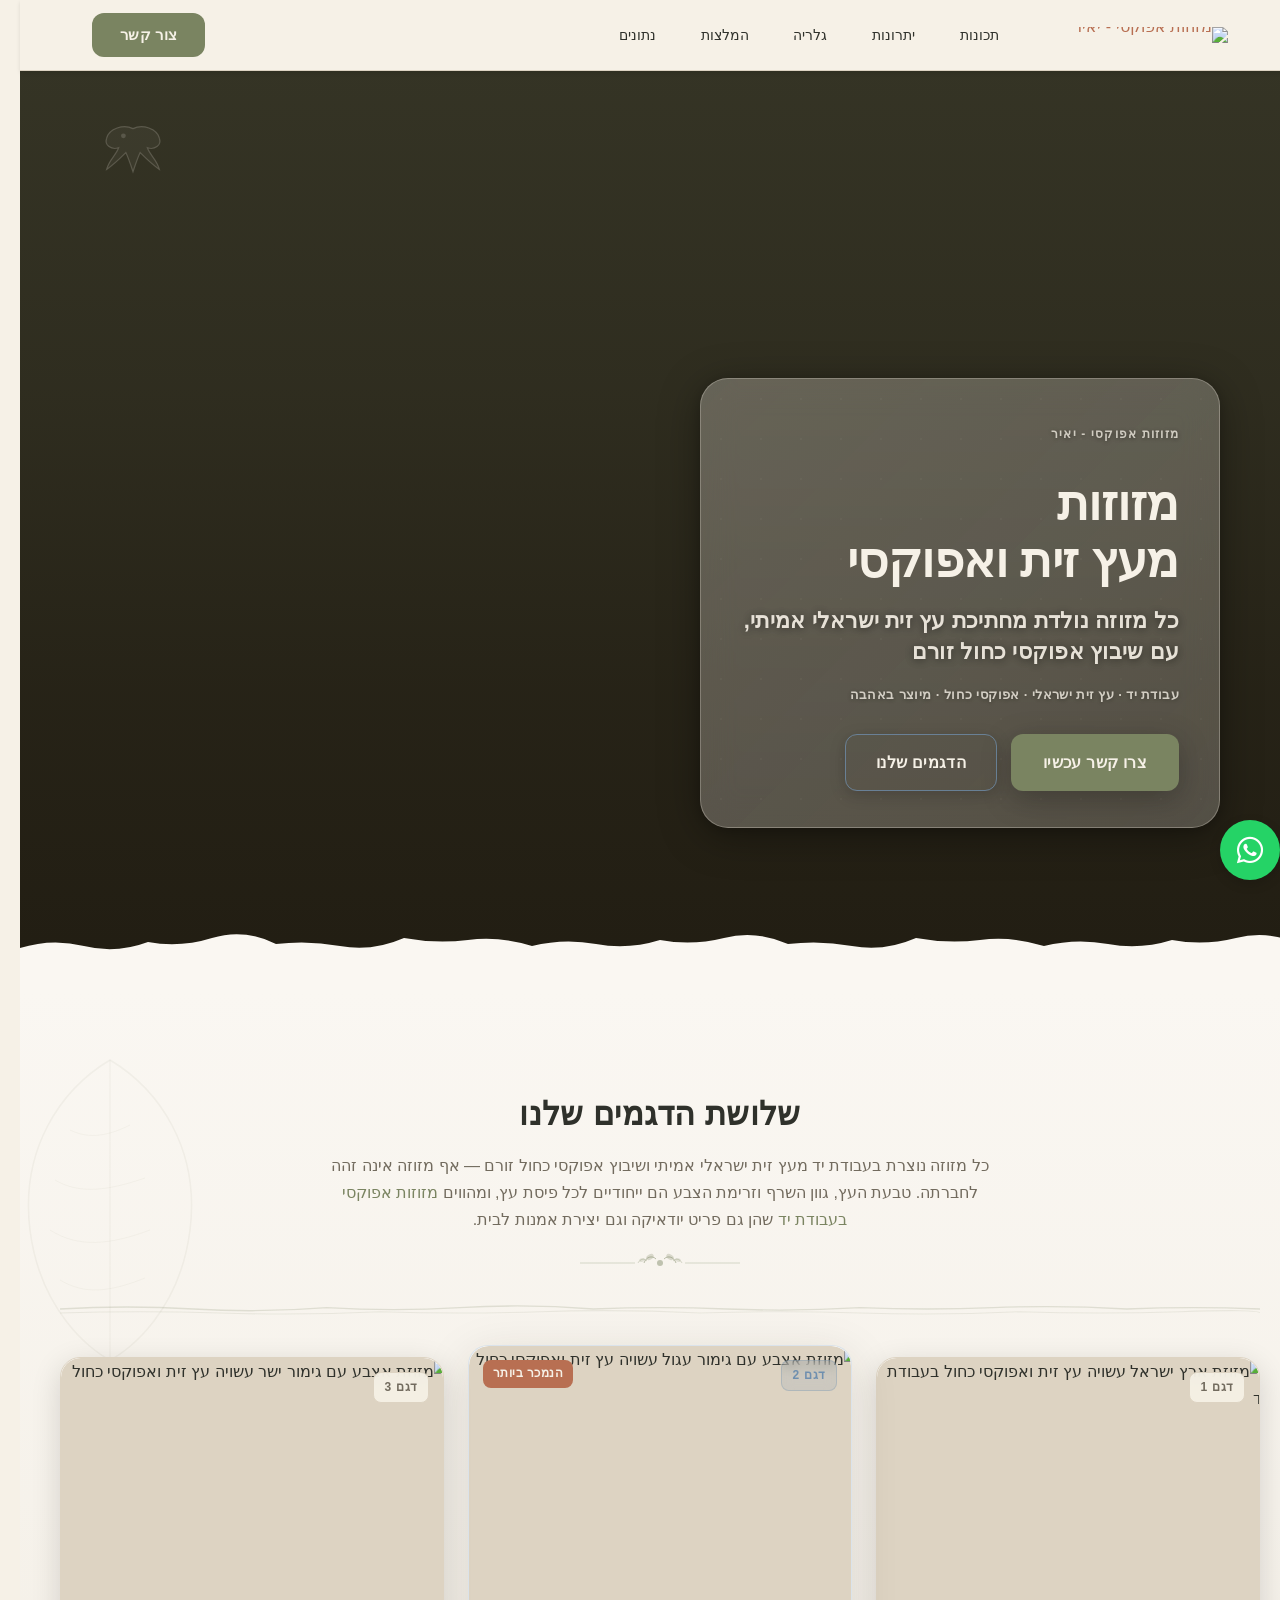
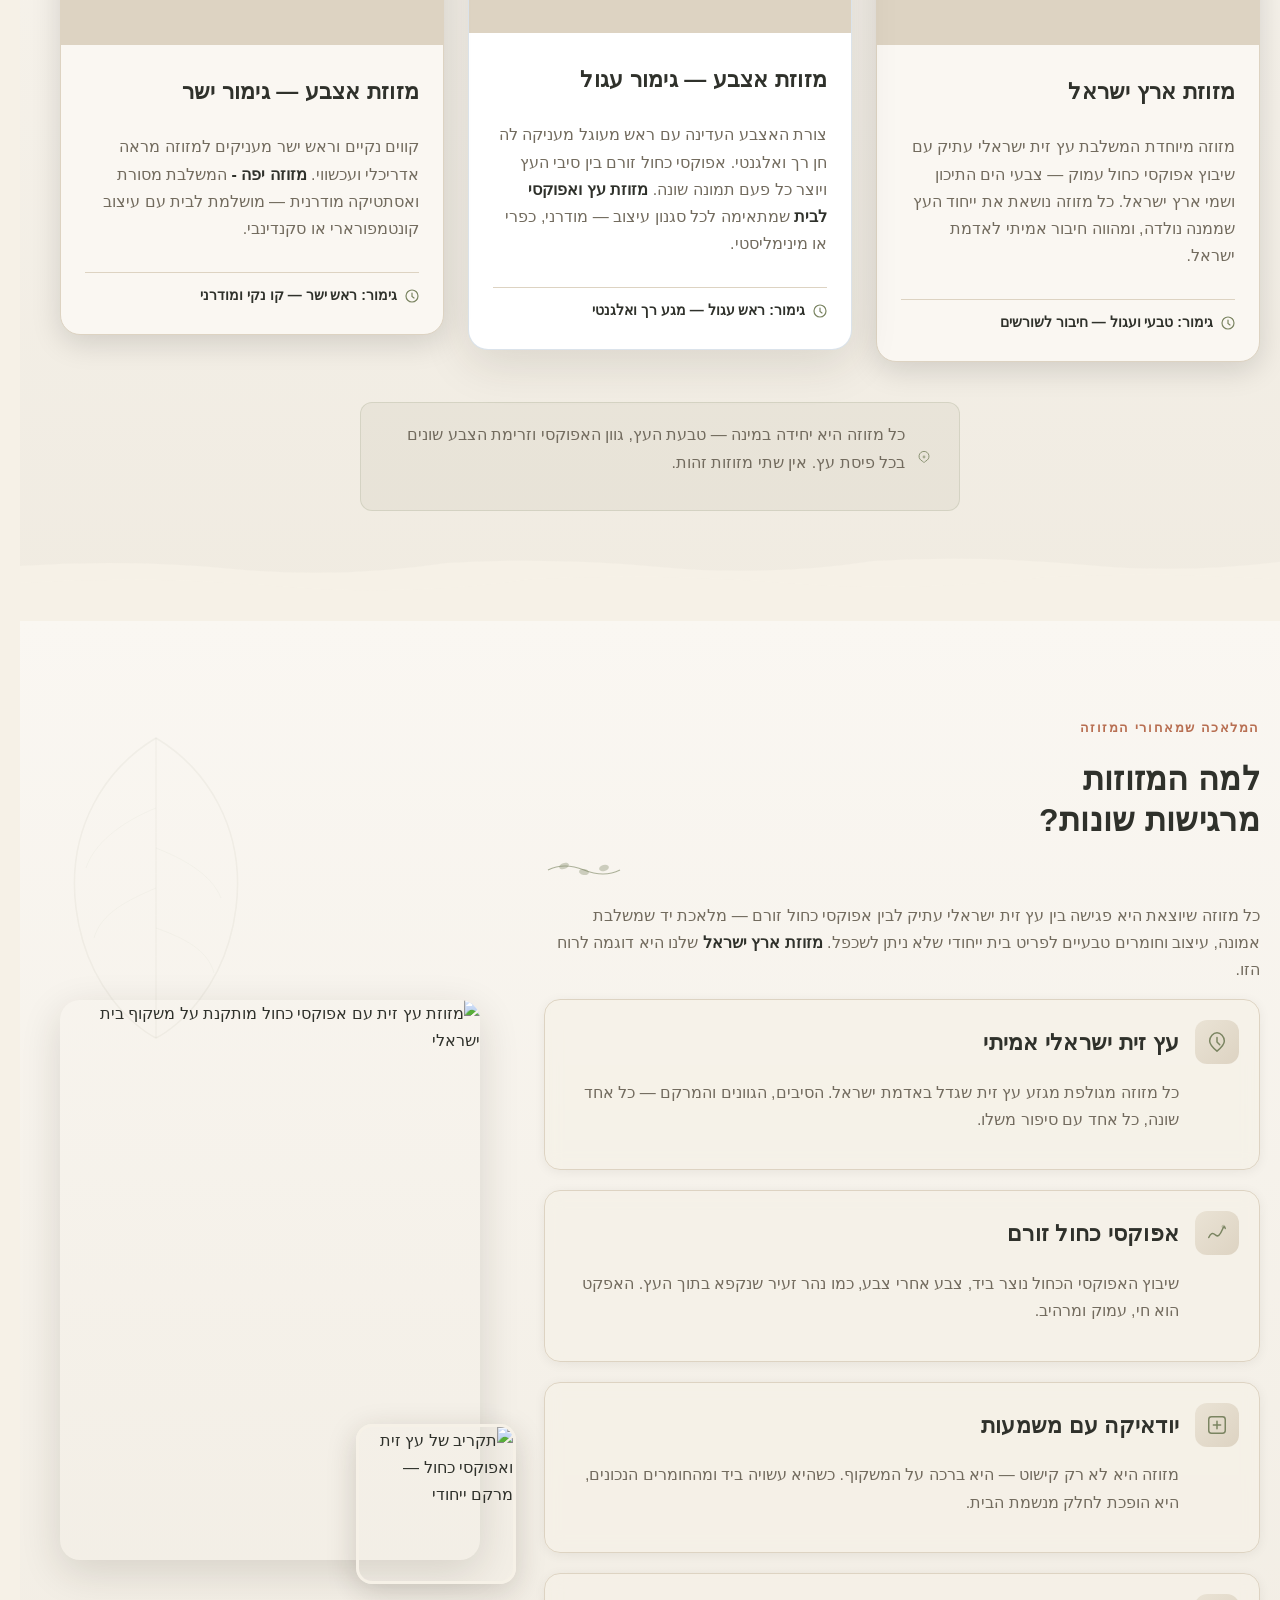
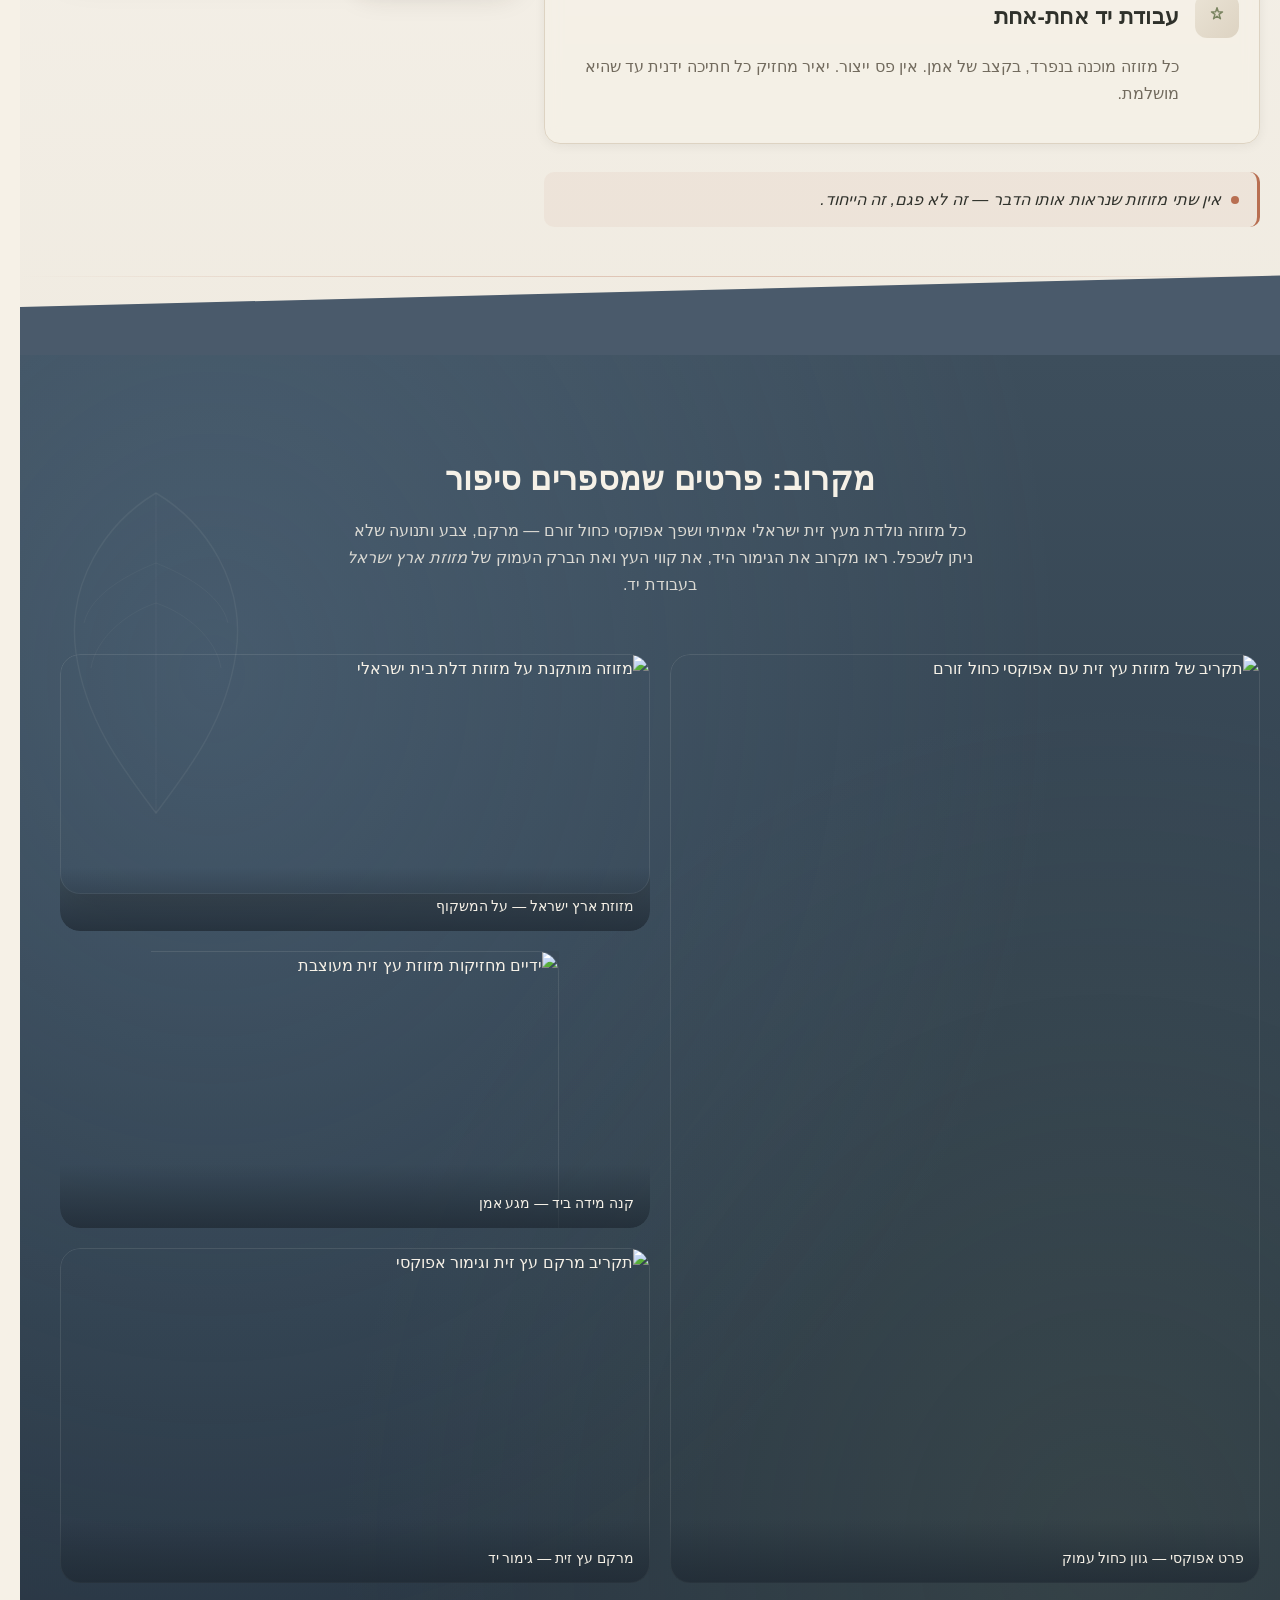
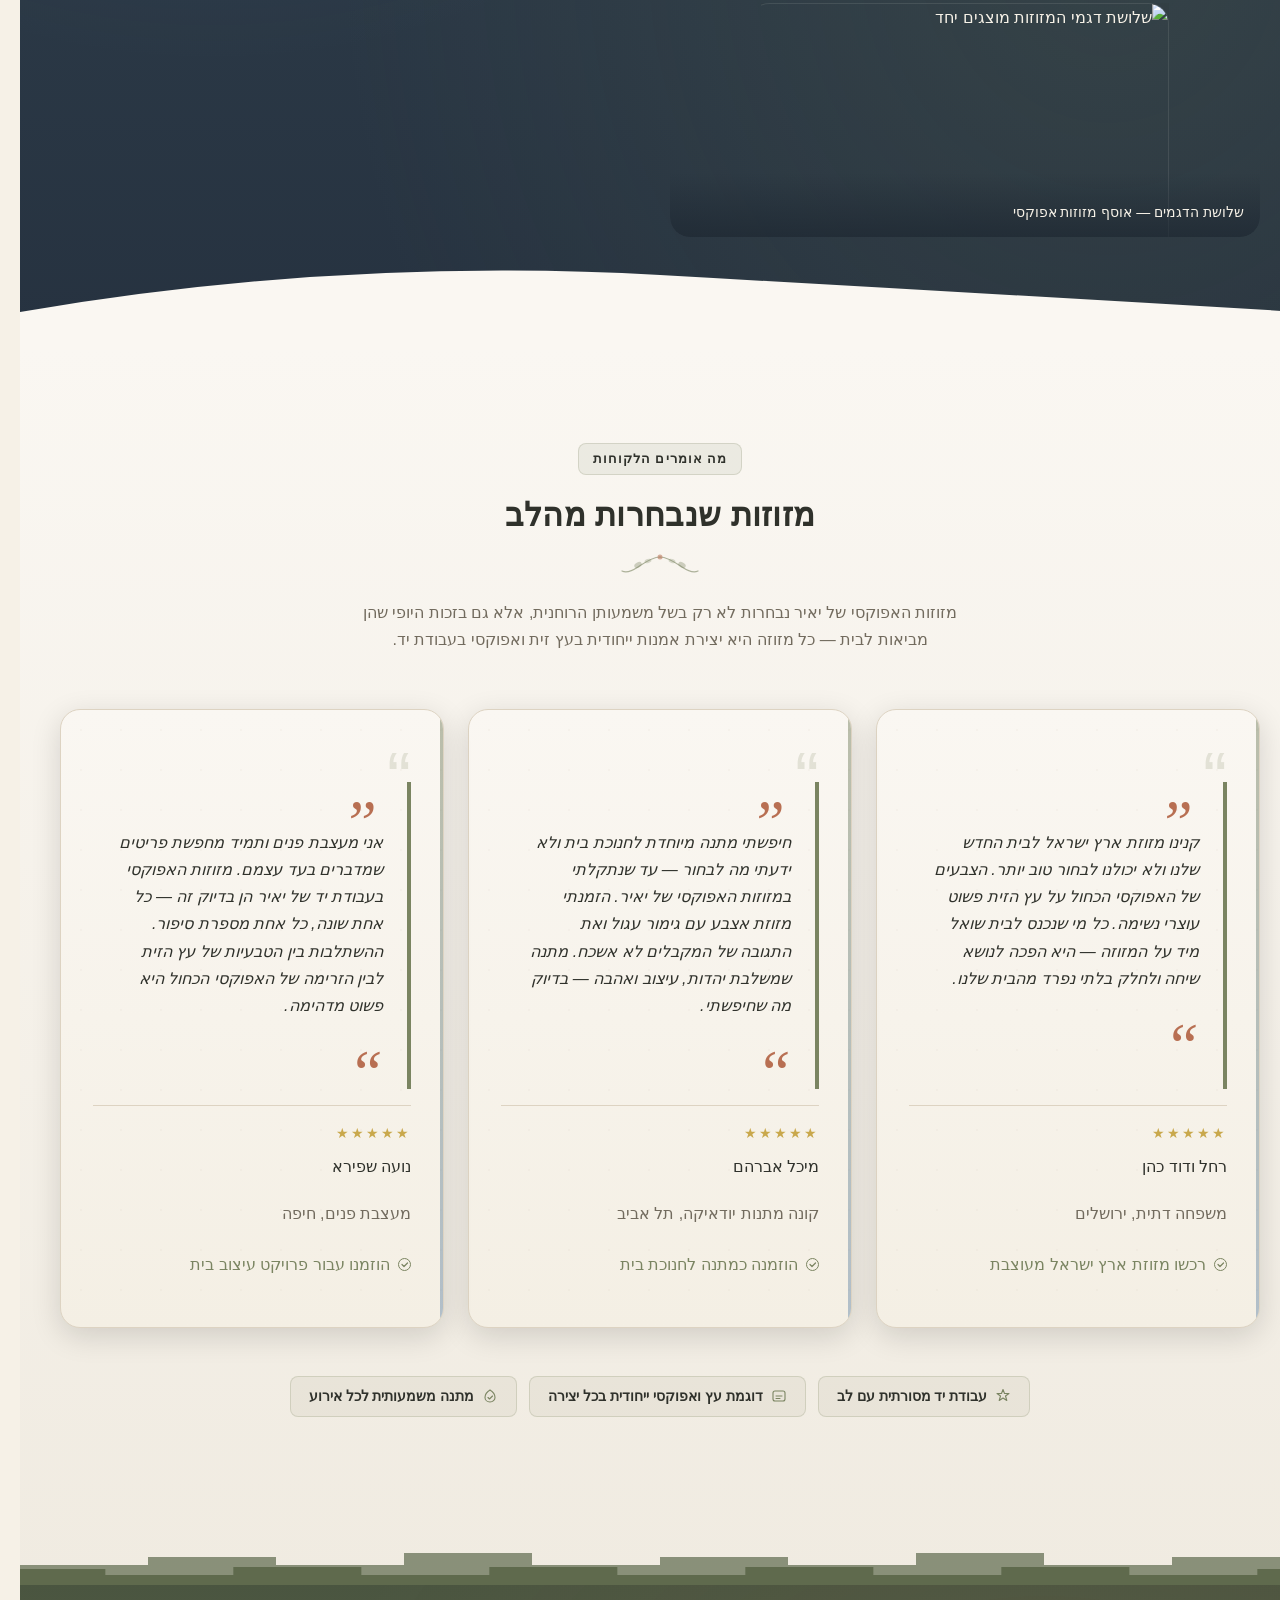
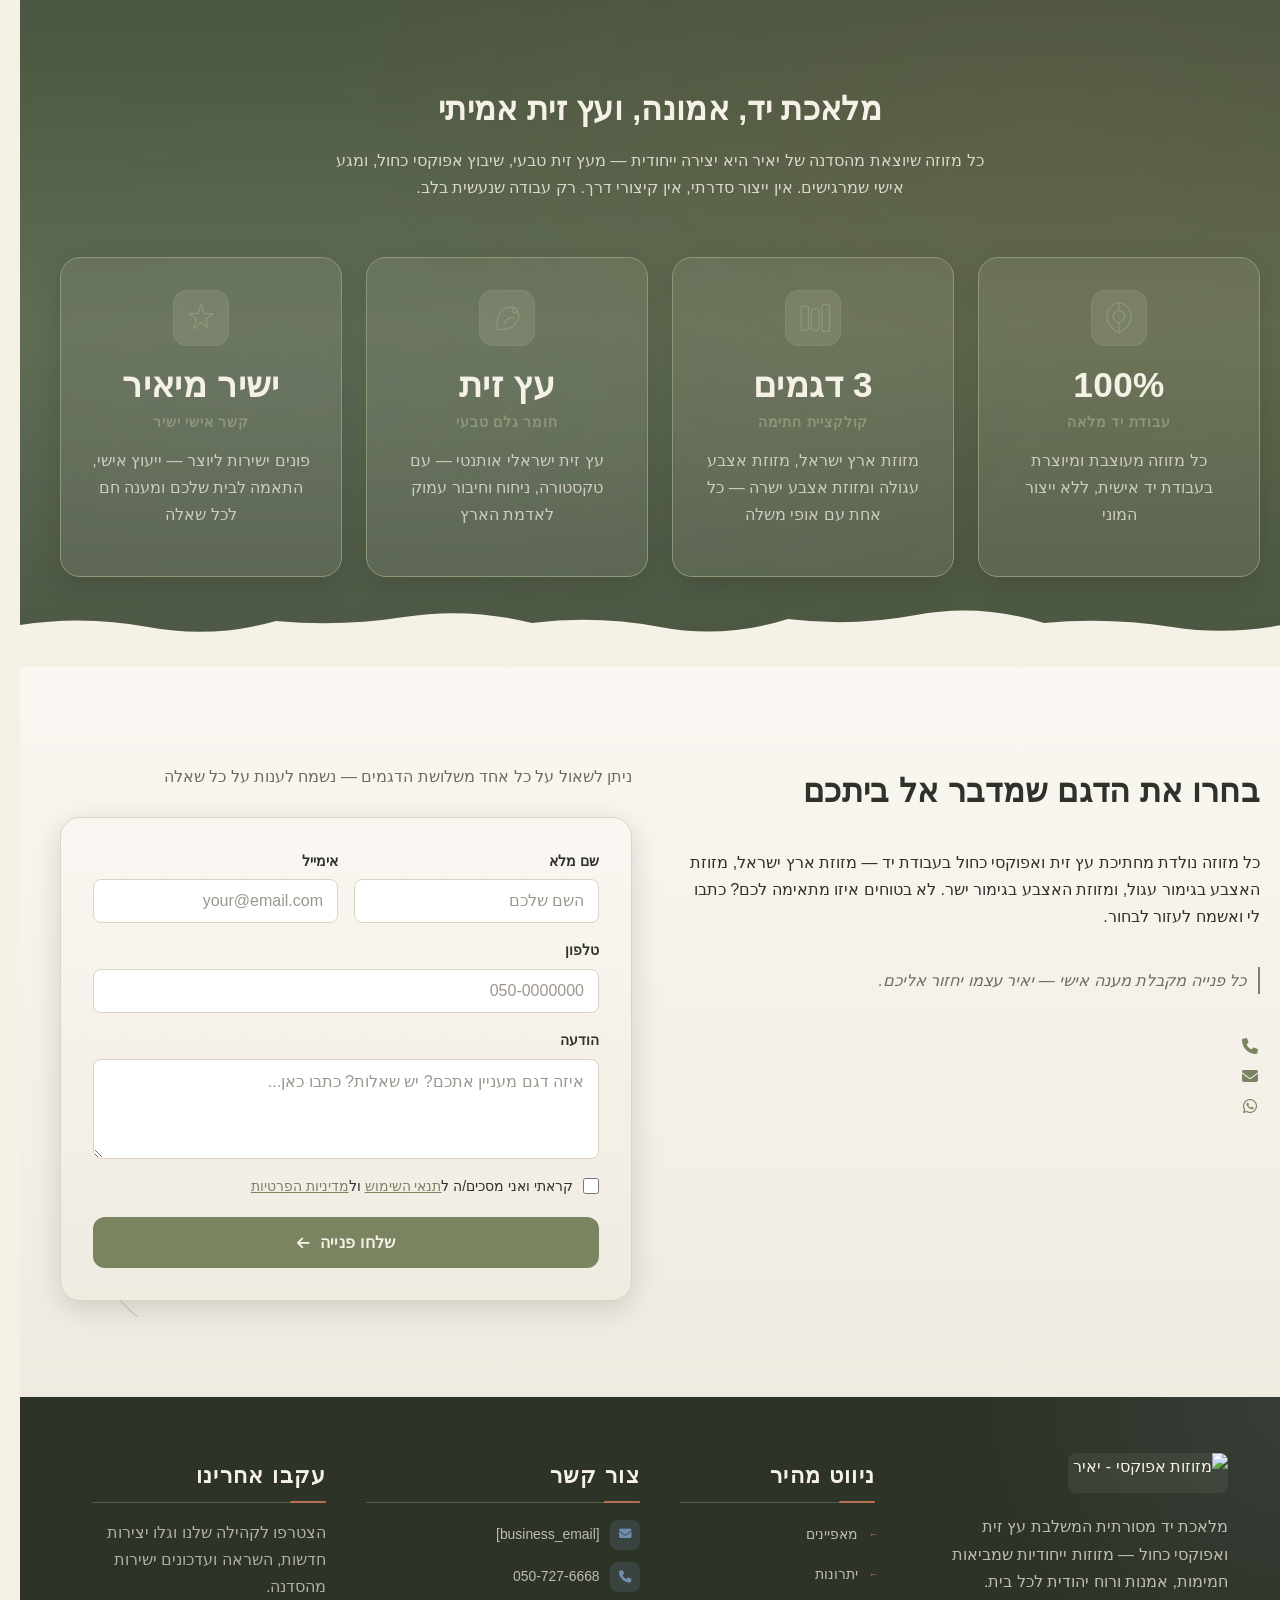
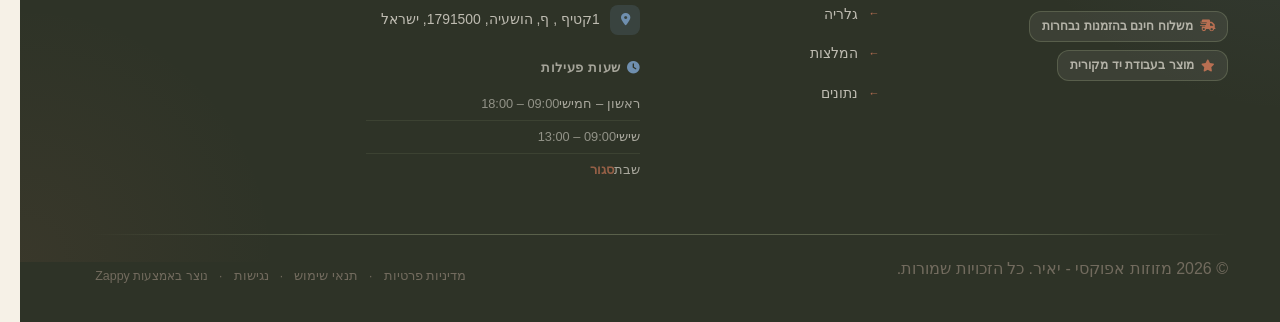
==== commit ee419f66: "Background sync: Progressive GitHub Sync" ====
--- a/public/index.html
+++ b/public/index.html
@@ -1 +1 @@
-<!doctype html><html dir="rtl" lang="he"><head><meta charset="UTF-8"><meta content="width=device-width,initial-scale=1" name="viewport"><meta content="index, follow" name="robots"><title>מזוזת ארץ ישראל — מזוזות אפוקסי - יאיר</title><meta content="Yair With Epoxy is a handcrafted Judaica brand specializing in olive wood mezuzot with stunning blue epoxy resin inlays. The brand combines rustic, earthy Israe" name="description"><meta content="מזוזת ארץ ישראל, מזוזות אפוקסי בעבודת יד, מזוזת עץ ואפוקסי לבית, מזוזת ארץ ישראל מעוצבת" name="keywords"><link href="/assets/favicon.ico" rel="icon" type="image/x-icon"><link href="/assets/favicon-16x16.png" rel="icon" type="image/png" sizes="16x16"><link href="/assets/favicon-32x32.png" rel="icon" type="image/png" sizes="32x32"><link href="/assets/favicon-48x48.png" rel="icon" type="image/png" sizes="48x48"><link href="/assets/favicon-192x192.png" rel="icon" type="image/png" sizes="192x192"><link href="/assets/favicon-512x512.png" rel="icon" type="image/png" sizes="512x512"><link href="/assets/apple-touch-icon.png" rel="apple-touch-icon"><script>!function(){"use strict";var t="cc06fa82-2587-4626-b65b-74b0fa6df982",e="https://api.zappy5.com/api/analytics/track",a=18e5,n=2592e6,o=!0,i=!0,r=!0;var s=function(){var e="zappy_visitor_"+t,a=null;try{if(a=localStorage.getItem(e)){var o=JSON.parse(a),i=Date.now();if(i-o.created<n)return o.lastSeen=i,localStorage.setItem(e,JSON.stringify(o)),o.id}}catch(t){console.warn("Zappy Analytics: LocalStorage not available")}var r="zv_"+Date.now()+"_"+Math.random().toString(36).substr(2,9);try{localStorage.setItem(e,JSON.stringify({id:r,created:Date.now(),lastSeen:Date.now()}))}catch(t){}return r}(),c=function(){var e="zappy_session_"+t,n=null;try{if(n=sessionStorage.getItem(e)){var o=JSON.parse(n),i=Date.now();if(i-o.timestamp<a)return o.timestamp=i,sessionStorage.setItem(e,JSON.stringify(o)),o.id}}catch(t){console.warn("Zappy Analytics: SessionStorage not available")}var r="zs_"+Date.now()+"_"+Math.random().toString(36).substr(2,9);try{sessionStorage.setItem(e,JSON.stringify({id:r,timestamp:Date.now()}))}catch(t){}return r}();function l(a,n){n=n||{};var o={website_id:t,event_type:a,page_path:window.location.pathname,referrer:document.referrer||"direct",visitor_id:s,session_id:c,metadata:n};if(navigator.sendBeacon){var i=new Blob([JSON.stringify(o)],{type:"application/json"});navigator.sendBeacon(e,i)}else fetch(e,{method:"POST",headers:{"Content-Type":"application/json"},body:JSON.stringify(o),keepalive:!0}).catch(function(t){console.warn("Zappy Analytics: Failed to track event",t)})}o&&l("pageview",{title:document.title,url:window.location.href}),i&&document.addEventListener("click",function(t){var e=t.target;if("BUTTON"===e.tagName||e.closest("button")){var a="BUTTON"===e.tagName?e:e.closest("button");l("click",{element:"button",text:a.textContent.trim().substring(0,100),id:a.id||null,class:a.className||null})}else if("A"===e.tagName||e.closest("a")){var n="A"===e.tagName?e:e.closest("a");l("navigation",{element:"link",text:n.textContent.trim().substring(0,100),href:n.href,external:n.hostname!==window.location.hostname})}},!0),r&&document.addEventListener("submit",function(t){var e=t.target;l("form_submit",{form_id:e.id||null,form_name:e.name||null,form_action:e.action||null,form_method:e.method||"GET"})},!0);var d=Date.now();window.addEventListener("beforeunload",function(){l("page_unload",{time_on_page:Math.floor((Date.now()-d)/1e3),page_path:window.location.pathname})}),window.zappyAnalytics={track:l,getVisitorId:function(){return s},getSessionId:function(){return c}}}()</script><meta content="מזוזת ארץ ישראל — מזוזות אפוקסי - יאיר" property="og:title"><meta content="Yair With Epoxy is a handcrafted Judaica brand specializing in olive wood mezuzot with stunning blue epoxy resin inlays. The brand combines rustic, earthy Israe" property="og:description"><meta content="summary_large_image" name="twitter:card"><meta content="מזוזת ארץ ישראל — מזוזות אפוקסי - יאיר" name="twitter:title"><meta content="Yair With Epoxy is a handcrafted Judaica brand specializing in olive wood mezuzot with stunning blue epoxy resin inlays. The brand combines rustic, earthy Israe" name="twitter:description"><meta content="website" property="og:type"><meta content="he_IL" property="og:locale"><link href="https://cdnjs.cloudflare.com/ajax/libs/font-awesome/6.4.0/css/all.min.css" rel="stylesheet"><style>.skip-link{position:absolute;top:0;left:0;transform:translateY(-200%);padding:12px 18px;background:var(--bg-dark,#1a1a1a);color:var(--text-light,#fff);font-weight:600;border-radius:0 0 8px 0;z-index:10000}.skip-link:focus{transform:none;outline:2px solid var(--ring,#fff);outline-offset:2px}:focus-visible{outline:2px solid var(--ring,currentColor);outline-offset:3px}</style><link href="/assets/favicon.ico" rel="icon" type="image/x-icon"><link href="/assets/favicon-16x16.png" rel="icon" type="image/png" sizes="16x16"><link href="/assets/favicon-32x32.png" rel="icon" type="image/png" sizes="32x32"><link href="/assets/favicon-48x48.png" rel="icon" type="image/png" sizes="48x48"><link href="/assets/favicon-192x192.png" rel="icon" type="image/png" sizes="192x192"><link href="/assets/favicon-512x512.png" rel="icon" type="image/png" sizes="512x512"><link href="/assets/apple-touch-icon.png" rel="apple-touch-icon"><link href="https://cdn.jsdelivr.net/npm/vanilla-cookieconsent@3/dist/cookieconsent.css" rel="stylesheet"><script src="https://cdn.jsdelivr.net/npm/vanilla-cookieconsent@3/dist/cookieconsent.umd.js"></script><script src="https://cdn.jsdelivr.net/gh/mickidum/acc_toolbar/acctoolbar/acctoolbar.min.js"></script><link href="/styles.css" rel="stylesheet"><script>window.ZAPPY_WEBSITE_ID="cc06fa82-2587-4626-b65b-74b0fa6df982",window.ZAPPY_API_BASE="https://api.zappy5.com"</script><style id="zappy-dropdown-submenu-styles">#navMenu li:has(.sub-menu),.nav-menu li:has(.sub-menu),.navbar li:has(.sub-menu),nav li:has(.sub-menu){position:relative}#navMenu .sub-menu,.nav-menu .sub-menu,.navbar .sub-menu,nav .sub-menu{display:block!important;position:absolute!important;top:100%;left:0;min-width:220px;background:#fff;border-radius:8px;box-shadow:0 8px 25px rgba(0,0,0,.15);padding:8px 0;opacity:0;visibility:hidden;transform:translateY(10px);transition:all .3s ease;z-index:1000;list-style:none;pointer-events:none}#navMenu li:hover>.sub-menu,.nav-menu li:hover>.sub-menu,.navbar li:hover>.sub-menu,nav li:hover>.sub-menu{opacity:1!important;visibility:visible!important;transform:translateY(0)!important;pointer-events:auto!important}.sub-menu li{list-style:none;margin:0;padding:0}.sub-menu a{display:block!important;padding:10px 16px!important;color:var(--text-dark,#333)!important;font-weight:500;text-decoration:none;white-space:nowrap;transition:background-color .2s}.sub-menu .zappy-nav-child>a{padding-left:28px!important;font-size:.9em!important;opacity:.85!important}[dir=rtl] .sub-menu .zappy-nav-child>a,html[lang=ar] .sub-menu .zappy-nav-child>a,html[lang=he] .sub-menu .zappy-nav-child>a{padding-left:10px!important;padding-right:28px!important}.sub-menu .zappy-nav-parent>a{font-weight:600!important}.sub-menu a:hover{background-color:#f5f5f5}[dir=rtl] .nav-menu .sub-menu,[dir=rtl] .navbar .sub-menu,[dir=rtl] nav .sub-menu,html[lang=ar] .nav-menu .sub-menu,html[lang=ar] .navbar .sub-menu,html[lang=ar] nav .sub-menu,html[lang=he] .nav-menu .sub-menu,html[lang=he] .navbar .sub-menu,html[lang=he] nav .sub-menu{left:auto!important;right:0!important}.sub-menu:empty,.sub-menu:not(:has(li)):not(:has(> a)),.sub-menu:not(:has(li:not(.zappy-hidden-menu-item))):not(:has(> a)){display:none!important;opacity:0!important;visibility:hidden!important;pointer-events:none!important}li:has(.menu-group-title):hover>.sub-menu{opacity:1!important;visibility:visible!important;transform:translateY(0)!important;pointer-events:auto!important}#navMenu>li>.menu-group-title,.nav-menu>li>.menu-group-title{display:inline-block;padding:.5rem 1rem;cursor:default;user-select:none}@media (max-width:768px){#navMenu .sub-menu,.nav-menu .sub-menu,.navbar .sub-menu,nav .sub-menu{position:static!important;transform:none!important;box-shadow:none!important;background:0 0!important;max-height:0;overflow:hidden;opacity:0;visibility:hidden;transition:max-height .3s ease,opacity .3s ease;padding:0!important;border-radius:0!important}#navMenu .sub-menu.mobile-expanded,.nav-menu .sub-menu.mobile-expanded,.navbar .sub-menu.mobile-expanded{max-height:none!important;overflow-y:visible!important;opacity:1!important;visibility:visible!important;padding:8px 0 8px 16px!important}[dir=rtl] .sub-menu.mobile-expanded,html[lang=he] .sub-menu.mobile-expanded{padding:8px 16px 8px 0!important}#navMenu li:hover>.sub-menu,.nav-menu li:hover>.sub-menu,.navbar li:hover>.sub-menu,nav li:hover>.sub-menu{opacity:0;visibility:hidden;pointer-events:none}#navMenu li>.sub-menu.mobile-expanded,.nav-menu li>.sub-menu.mobile-expanded,.navbar li>.sub-menu.mobile-expanded,nav li>.sub-menu.mobile-expanded{opacity:1!important;visibility:visible!important;pointer-events:auto!important}#navMenu li:has(.sub-menu),.nav-menu li:has(.sub-menu),.navbar li:has(.sub-menu),nav li:has(.sub-menu){display:flex!important;flex-wrap:wrap!important;align-items:center!important;position:relative!important;min-height:44px!important}#navMenu li:has(.sub-menu)>a,.nav-menu li:has(.sub-menu)>a,.navbar li:has(.sub-menu)>a,nav li:has(.sub-menu)>a{flex:1!important;min-width:0!important}#navMenu li:has(.sub-menu)>.menu-group-title,.nav-menu li:has(.sub-menu)>.menu-group-title,.navbar li:has(.sub-menu)>.menu-group-title,nav li:has(.sub-menu)>.menu-group-title{flex:1!important;min-width:0!important;padding:0!important;line-height:inherit!important}#navMenu li:has(.sub-menu)>.sub-menu,.nav-menu li:has(.sub-menu)>.sub-menu,.navbar li:has(.sub-menu)>.sub-menu,nav li:has(.sub-menu)>.sub-menu{flex-basis:100%!important;width:100%!important}#navMenu li:has(.sub-menu)>a [class*=arrow],#navMenu li:has(.sub-menu)>a [class*=chevron],.nav-menu li:has(.sub-menu)>a .fa-angle-down,.nav-menu li:has(.sub-menu)>a .fa-chevron-down,.nav-menu li:has(.sub-menu)>a [class*=arrow],.nav-menu li:has(.sub-menu)>a [class*=chevron],nav li:has(.sub-menu)>a [class*=arrow],nav li:has(.sub-menu)>a [class*=chevron]{display:none!important;visibility:hidden!important}.mobile-submenu-toggle{display:flex!important;align-items:center!important;justify-content:center!important;width:44px!important;height:auto!important;background:0 0!important;border:none!important;cursor:pointer!important;color:var(--text-dark)!important;position:static!important;flex-shrink:0!important;align-self:stretch!important;z-index:2!important;padding:0!important;margin:0!important}.mobile-submenu-toggle::after{content:''!important;width:0!important;height:0!important;border-left:6px solid transparent!important;border-right:6px solid transparent!important;border-top:7px solid currentColor!important;transition:transform .3s ease!important}.mobile-submenu-toggle.expanded::after{transform:rotate(180deg)!important}.sub-menu a{padding:10px 0!important;display:block!important;color:var(--text-dark)!important;white-space:normal!important}.sub-menu .zappy-nav-child>a{padding-left:28px!important;font-size:.9em!important;opacity:.85!important}[dir=rtl] .sub-menu .zappy-nav-child>a,html[lang=ar] .sub-menu .zappy-nav-child>a,html[lang=he] .sub-menu .zappy-nav-child>a{padding-left:0!important;padding-right:28px!important}.sub-menu .zappy-nav-parent>a{font-weight:600!important}#navMenu.active,.nav-menu.active{max-width:100vw!important;overflow-x:hidden!important;box-sizing:border-box!important}.navbar .sub-menu li a,.zappy-products-dropdown .sub-menu a,nav.navbar .sub-menu li a{color:var(--text-dark)!important}}@media (min-width:769px){.mobile-submenu-toggle{display:none!important}}</style><style id="zappy-widget-visibility">html[dir=rtl] .whatsapp-float{right:20px!important;left:auto!important}html:not([dir]) .whatsapp-float,html[dir=ltr] .whatsapp-float{left:20px!important;right:auto!important}html[dir=rtl] #mic-access-tool-general-button,html[dir=rtl] #mic-init-access-tool #mic-access-tool-general-button,html[dir=rtl] #mic-init-access-tool .mic-access-tool-general-button,html[dir=rtl] ._access-icon,html[dir=rtl] .mic-access-tool-general-button{left:20px!important;right:auto!important}html:not([dir]) #mic-access-tool-general-button,html:not([dir]) #mic-init-access-tool #mic-access-tool-general-button,html:not([dir]) #mic-init-access-tool .mic-access-tool-general-button,html:not([dir]) ._access-icon,html:not([dir]) .mic-access-tool-general-button,html[dir=ltr] #mic-access-tool-general-button,html[dir=ltr] #mic-init-access-tool #mic-access-tool-general-button,html[dir=ltr] #mic-init-access-tool .mic-access-tool-general-button,html[dir=ltr] ._access-icon,html[dir=ltr] .mic-access-tool-general-button{right:20px!important;left:auto!important}@media (max-width:768px){.whatsapp-float{display:flex!important}}@media (min-width:769px){.whatsapp-float{display:flex!important}}@media (max-width:768px){#mic-access-tool-general-button,#mic-init-access-tool #mic-access-tool-general-button,#mic-init-access-tool .mic-access-tool-general-button,._access-icon,.mic-access-tool-general-button{display:flex!important;visibility:visible!important;opacity:1!important;pointer-events:auto!important}#mic-access-tool-box.opened-mic-access-tool,#mic-init-access-tool #mic-access-tool-box.opened-mic-access-tool,.mic-access-tool-box.opened-mic-access-tool{visibility:visible!important;opacity:1!important;pointer-events:auto!important}}@media (min-width:769px){#mic-access-tool-general-button,#mic-init-access-tool #mic-access-tool-general-button,#mic-init-access-tool .mic-access-tool-general-button,._access-icon,.mic-access-tool-general-button{display:flex!important;visibility:visible!important;opacity:1!important;pointer-events:auto!important}#mic-access-tool-box.opened-mic-access-tool,#mic-init-access-tool #mic-access-tool-box.opened-mic-access-tool,.mic-access-tool-box.opened-mic-access-tool{visibility:visible!important;opacity:1!important;pointer-events:auto!important}}</style></head><body><a href="#main" class="skip-link">דלג לתוכן הראשי</a><nav class="navbar" dir="rtl"><button class="mobile-toggle" aria-label="Menu" id="mobileToggle"><svg viewBox="0 0 24 24" fill="none" height="24" width="24" class="hamburger-icon"><path d="M3 12h18M3 6h18M3 18h18" stroke="currentColor" stroke-width="2" stroke-linecap="round"></path></svg> <svg viewBox="0 0 24 24" fill="none" height="24" width="24" style="display:none" class="close-icon"><path d="M18 6L6 18M6 6l12 12" stroke="currentColor" stroke-width="2" stroke-linecap="round"></path></svg></button> <button class="phone-header-btn" aria-label="Call" data-phone=""><svg viewBox="0 0 24 24" fill="currentColor" height="20" width="20"><path d="M22 16.92v3a2 2 0 0 1-2.18 2 19.79 19.79 0 0 1-8.63-3.07 19.5 19.5 0 0 1-6-6 19.79 19.79 0 0 1-3.07-8.67A2 2 0 0 1 4.11 2h3a2 2 0 0 1 2 1.72 12.84 12.84 0 0 0 .7 2.81 2 2 0 0 1-.45 2.11L8.09 9.91a16 16 0 0 0 6 6l1.27-1.27a2 2 0 0 1 2.11-.45 12.84 12.84 0 0 0 2.81.7A2 2 0 0 1 22 16.92z"></path></svg></button><div class="nav-container"><div class="nav-right-group"><div class="nav-brand"><a href="/" class="logo-link"><img alt="מזוזות אפוקסי - יאיר" src="/assets/handcrafted-judaica-wood-art-logo-1780050934459-krdzu1.webp?v=1780050934841-1s3g7k" class="logo"></a></div><ul class="nav-menu" id="navMenu"><li><a href="#features">תכונות</a></li><li><a href="#benefits">יתרונות</a></li><li><a href="#gallery">גלריה</a></li><li><a href="#testimonials">המלצות</a></li><li><a href="#stats">נתונים</a></li></ul></div><div class="nav-cta-container"><a href="#cta" class="nav-cta-btn">צור קשר</a></div></div></nav><script>window.addEventListener("load",function(){const e=document.querySelector(".navbar, nav, header");if(!e)return void console.log("[Navbar] Navbar element not found");let t=document.getElementById("mobileToggle")||document.querySelector(".mobile-toggle")||document.querySelector(".hamburger")||document.querySelector(".hamburger-menu")||document.querySelector(".menu-toggle")||document.querySelector(".burger-menu")||document.querySelector('[aria-label="Menu"]')||document.querySelector('[aria-label="תפריט"]');const n=document.querySelector(".phone-header-btn"),o=window.getComputedStyle(e);let r=o.backgroundColor;if(console.log("[Navbar] Initial navbar background:",r),"transparent"===r||"rgba(0, 0, 0, 0)"===r||r.startsWith("rgba")&&r.includes(", 0)")){const e=o.backgroundImage;if(e&&"none"!==e)console.log("[Navbar] Navbar has background image/gradient, using dark text"),r="rgb(240, 240, 240)";else{const e=window.getComputedStyle(document.body).backgroundColor;console.log("[Navbar] Navbar transparent, using body background:",e),r=e}}const a=r.match(/\d+/g);if(a&&a.length>=3){const e=(.299*parseInt(a[0])+.587*parseInt(a[1])+.114*parseInt(a[2]))/255;console.log("[Navbar] Mobile button colors preserved from Claude CSS (luminance:",e.toFixed(2)+")");const o=document.createElement("style");o.id="zappy-mobile-nav-fix";document.documentElement.lang;document.documentElement.dir,o.textContent='\n        /* Hide mobile buttons on desktop, show only on mobile */\n        @media (min-width: 769px) {\n          .mobile-toggle,\n          .phone-header-btn {\n            display: none !important;\n          }\n        }\n        \n        /* Show and position mobile buttons correctly on mobile */\n        @media (max-width: 768px) {\n          .navbar,\n          nav.navbar {\n            min-height: 70px !important;\n          }\n\n          .mobile-toggle,\n          .phone-header-btn {\n            position: absolute !important;\n            top: 0 !important;\n            bottom: 0 !important;\n            margin-top: auto !important;\n            margin-bottom: auto !important;\n            transform: none !important;\n            z-index: 1001 !important;\n            display: flex !important;\n            align-items: center !important;\n            justify-content: center !important;\n            width: 36px !important;\n            height: 36px !important;\n            border-radius: 50% !important;\n            border: none !important;\n            cursor: pointer !important;\n            padding: 6px !important;\n            background: none !important;\n            color: var(--nav-text, var(--text-dark)) !important;\n            touch-action: manipulation !important;\n            -webkit-tap-highlight-color: transparent !important;\n          }\n\n          html[data-zappy-site-type="ecommerce"] .phone-header-btn,\n          body[data-zappy-site-type="ecommerce"] .phone-header-btn,\n          html[data-zappy-site-type="ecommerce"] header .phone-header-btn,\n          html[data-zappy-site-type="ecommerce"] nav .phone-header-btn {\n            display: none !important;\n            visibility: hidden !important;\n            width: 0 !important;\n            height: 0 !important;\n            min-width: 0 !important;\n            overflow: hidden !important;\n          }\n          \n          /* LTR positioning (default): hamburger LEFT, phone RIGHT */\n          html:not([dir="rtl"]):not([lang="he"]):not([lang="ar"]) .mobile-toggle,\n          html[dir="ltr"] .mobile-toggle {\n            left: 12px !important;\n            right: auto !important;\n          }\n          html:not([dir="rtl"]):not([lang="he"]):not([lang="ar"]) .phone-header-btn,\n          html[dir="ltr"] .phone-header-btn {\n            right: 12px !important;\n            left: auto !important;\n          }\n          \n          /* RTL positioning: hamburger RIGHT, phone LEFT */\n          html[dir="rtl"] .mobile-toggle,\n          html[lang="he"] .mobile-toggle,\n          html[lang="ar"] .mobile-toggle {\n            right: 12px !important;\n            left: auto !important;\n          }\n          html[dir="rtl"] .phone-header-btn,\n          html[lang="he"] .phone-header-btn,\n          html[lang="ar"] .phone-header-btn {\n            left: 12px !important;\n            right: auto !important;\n          }\n          \n          /* CRITICAL: Ensure nav-container has min-height on mobile */\n          /* All children are positioned absolutely/fixed on mobile, so height:auto collapses to 0 */\n          .nav-container {\n            min-height: 70px !important;\n            position: relative !important;\n          }\n          \n          /* Ensure SVG icons are properly sized and inherit color */\n          .mobile-toggle svg,\n          .phone-header-btn svg {\n            width: 24px !important;\n            height: 24px !important;\n            /* Don\'t force display - let JavaScript control hamburger/close toggle */\n          }\n          \n          /* Reset nav-cta-container on mobile - remove desktop box-shadow/padding */\n          /* that creates a visible ghost box when CTA button is hidden */\n          .nav-cta-container {\n            box-shadow: none !important;\n            padding: 0 !important;\n          }\n          \n          /* Hide nav-cta-container entirely on mobile when there\'s no lang-switcher */\n          /* (only the CTA button is inside, and it\'s hidden on mobile) */\n          .nav-cta-container:not(:has(.lang-switcher)) {\n            display: none !important;\n          }\n          \n          /* CRITICAL: Prevent hero image fade gradient from bleeding over headline text */\n          /* The .image-fade-gradient has bottom: -30px (extends below parent) */\n          /* On mobile stacked layout, this overlaps the h1 text below the image */\n          .hero-image-column {\n            overflow: hidden !important;\n          }\n          .image-fade-gradient {\n            bottom: 0 !important;\n          }\n          \n          /* Hide desktop language switcher on mobile - hamburger menu handles it */\n          /* High specificity to override stored CSS */\n          .lang-switcher,\n          .nav-cta-container .lang-switcher,\n          .nav-container .lang-switcher,\n          .navbar .lang-switcher,\n          .navbar .nav-cta-container .lang-switcher {\n            display: none !important;\n          }\n        }\n      ';const r=document.getElementById("zappy-mobile-nav-fix");r&&r.remove(),document.head.appendChild(o),console.log("[Navbar] Critical CSS injected for mobile nav positioning");const i=window.innerWidth<=768;if(t){const e=t.querySelector(".hamburger-icon"),n=t.querySelector(".close-icon");e&&(e.style.setProperty("width","24px","important"),e.style.setProperty("height","24px","important"),e.style.setProperty("display","block","important")),n&&(n.style.setProperty("width","24px","important"),n.style.setProperty("height","24px","important"),n.style.setProperty("display","none","important")),i?(t.style.setProperty("position","absolute","important"),t.style.setProperty("top","0","important"),t.style.setProperty("bottom","0","important"),t.style.setProperty("margin-top","auto","important"),t.style.setProperty("margin-bottom","auto","important"),t.style.setProperty("transform","none","important"),t.style.setProperty("z-index","1001","important"),t.style.removeProperty("left"),t.style.removeProperty("right"),console.log("[Navbar] Mobile toggle positioning applied (mobile viewport)")):(t.style.removeProperty("position"),t.style.removeProperty("top"),t.style.removeProperty("transform"),t.style.removeProperty("z-index"),t.style.removeProperty("left"),t.style.removeProperty("right"),console.log("[Navbar] Desktop viewport - cleared mobile toggle inline positioning"))}if(n){const e=n.querySelector("svg");e&&(e.style.width="24px",e.style.height="24px",e.setAttribute("width","24"),e.setAttribute("height","24")),i?(n.style.setProperty("position","absolute","important"),n.style.setProperty("top","0","important"),n.style.setProperty("bottom","0","important"),n.style.setProperty("margin-top","auto","important"),n.style.setProperty("margin-bottom","auto","important"),n.style.setProperty("transform","none","important"),n.style.setProperty("z-index","1001","important"),n.style.removeProperty("left"),n.style.removeProperty("right"),console.log("[Navbar] Phone button positioning applied (mobile viewport)")):(n.style.removeProperty("position"),n.style.removeProperty("top"),n.style.removeProperty("transform"),n.style.removeProperty("z-index"),n.style.removeProperty("left"),n.style.removeProperty("right"),console.log("[Navbar] Desktop viewport - cleared phone button inline positioning"))}}else console.log("[Navbar] Could not parse background color:",r);t=document.getElementById("mobileToggle")||document.querySelector(".mobile-toggle")||document.querySelector(".hamburger")||document.querySelector(".hamburger-menu")||document.querySelector(".menu-toggle")||document.querySelector(".burger-menu")||document.querySelector('[aria-label="Menu"]')||document.querySelector('[aria-label="תפריט"]');const i=document.getElementById("navMenu")||document.querySelector(".nav-menu")||document.querySelector(".nav-links")||document.querySelector("nav ul:not(.submenu)");if(!t||!i)return void console.log("[Navbar] Mobile toggle or menu not found:",{toggle:!!t,menu:!!i});i.id||(i.id="navMenu"),console.log("[Navbar] Initializing mobile menu...");const l=t.cloneNode(!0);t.parentNode.replaceChild(l,t);var s=0;function p(e){var t=Date.now();t-s<300||(s=t,function(e){e.preventDefault(),e.stopPropagation();const t=l.querySelector(".hamburger-icon"),n=l.querySelector(".close-icon");i.classList.contains("active")?(i.classList.remove("active"),t&&t.style.setProperty("display","block","important"),n&&n.style.setProperty("display","none","important"),document.body.style.overflow="",console.log("[Navbar] Menu closed")):(i.classList.add("active"),t&&t.style.setProperty("display","none","important"),n&&n.style.setProperty("display","block","important"),document.body.style.overflow="hidden",console.log("[Navbar] Menu opened"))}(e))}l.addEventListener("click",p),l.addEventListener("touchend",p),i.querySelectorAll("a").forEach(function(e){e.addEventListener("click",function(){if("#"===this.getAttribute("href"))return;const e=l.querySelector(".hamburger-icon"),t=l.querySelector(".close-icon");i.classList.remove("active"),e&&e.style.setProperty("display","block","important"),t&&t.style.setProperty("display","none","important"),document.body.style.overflow="",console.log("[Navbar] Menu closed (link clicked)")})});var m=i.querySelectorAll(".dropdown-toggle");m.forEach(function(e){e.addEventListener("click",function(e){e.preventDefault(),e.stopPropagation();var t=this.closest(".nav-dropdown");t&&(t.parentNode.querySelectorAll(".nav-dropdown.open").forEach(function(e){e!==t&&e.classList.remove("open")}),t.classList.toggle("open"),console.log("[Navbar] Dropdown toggled:",t.classList.contains("open")?"open":"closed"))})}),document.addEventListener("click",function(e){e.target.closest(".nav-dropdown")||document.querySelectorAll(".nav-dropdown.open").forEach(function(e){e.classList.remove("open")})}),console.log("[Navbar] Dropdown handlers initialized for "+m.length+" dropdowns"),n&&n.addEventListener("click",function(){const e=document.querySelectorAll('a[href^="tel:"]'),t=e.length>0?e[0].getAttribute("href").replace("tel:",""):"[business_phone]";window.location.href="tel:"+t,console.log("[Navbar] Phone button clicked")}),console.log("[Navbar] Mobile menu initialized successfully")})</script><main id="main"><section class="index-hero-section" data-band-index="0" data-layout-spec="בית-hero" dir="rtl" id="hero" data-hero-type="fullscreen-scrim"><div class="index-hero-bg"><img alt="מזוזת עץ זית עם אפוקסי כחול בעבודת יד על מזוזת דלת אבן ירושלמית" src="/assets/site-index-hero-image-1.webp" data-context="Cinematic close-up of handcrafted olive wood mezuzah with stunning flowing blue epoxy resin inlay, natural warm daylight, placed against a warm Jerusalem stone doorway. The wood grain is richly visible, the blue epoxy glows with depth and movement, subtle lifestyle context showing a traditional Israeli home entrance. Warm golden-hour light, earthy tones, artisan craftsmanship feel." data-element-id="img-1780050946213-e4utgu9fn" data-element-type="image" data-placeholder="index-hero-image-1" height="900" width="1400" loading="eager" data-hero-background="true" data-hero-bg="true" fetchpriority="high"></div><div class="index-hero-scrim" aria-hidden="true"></div><svg viewBox="0 0 60 50" xmlns="http://www.w3.org/2000/svg" fill="none" aria-hidden="true" data-no-icon-edit="true" class="index-hero-dove"><path d="M30 8 C22 4, 10 8, 8 16 C6 22, 12 26, 18 24 C16 30, 10 34, 8 42 C14 38, 20 32, 24 28 C26 32, 28 38, 30 44 C32 38, 34 32, 36 28 C40 32, 46 38, 52 42 C50 34, 44 30, 42 24 C48 26, 54 22, 52 16 C50 8, 38 4, 30 8Z" stroke="rgba(246,241,231,0.35)" stroke-width="1" fill="rgba(246,241,231,0.08)"></path><circle cx="22" cy="14" r="2" fill="rgba(246,241,231,0.3)"></circle></svg><div class="index-hero-container"><div class="index-hero-card"><p><span class="index-hero-label">מזוזות אפוקסי - יאיר&nbsp;</span></p><h1 class="index-hero-h1">מזוזות<br>מעץ זית ואפוקסי</h1><h3 class="index-hero-subtitle">כל מזוזה נולדת מחתיכת עץ זית ישראלי אמיתי, עם שיבוץ אפוקסי כחול זורם</h3><div class="index-hero-micro"><span>עבודת יד</span> <span class="index-hero-dot" aria-hidden="true">·</span> <span>עץ זית ישראלי</span> <span class="index-hero-dot" aria-hidden="true">·</span> <span>אפוקסי כחול</span> <span class="index-hero-dot" aria-hidden="true">·</span> <span>מיוצר באהבה</span></div><div class="index-hero-ctas"><a href="#contact" class="index-hero-btn-primary" data-element-id="btn-1780050946207-jtv8w6qqr" data-element-type="button" data-native-element="true">צרו קשר עכשיו</a> <a href="#models" class="index-hero-btn-secondary" data-element-id="btn-1780050946207-5g6mdak1n" data-element-type="button" data-native-element="true">הדגמים שלנו</a></div></div></div><div class="index-hero-divider-wrapper"><svg viewBox="0 0 1440 90" xmlns="http://www.w3.org/2000/svg" data-no-icon-edit="true" aria-hidden="true" preserveAspectRatio="none"><path d="M0,90 L0,48 Q36,38 72,46 T144,42 Q180,48 216,38 T288,44 Q324,40 360,46 T432,38 Q468,44 504,40 T576,46 Q612,38 648,44 T720,40 Q756,46 792,38 T864,44 Q900,40 936,46 T1008,38 Q1044,44 1080,40 T1152,46 Q1188,38 1224,44 T1296,40 Q1332,46 1368,38 T1440,44 L1440,90 Z" fill="#FAF7F2"></path></svg></div></section><section class="index-features-section" data-band-index="1" data-layout-spec="בית-features" dir="rtl" id="features"><div class="index-features-leaf-watermark" aria-hidden="true"><svg viewBox="0 0 220 320" xmlns="http://www.w3.org/2000/svg" fill="none" aria-hidden="true" data-no-icon-edit="true"><path d="M110 10 C60 40, 20 100, 30 180 C40 260, 90 300, 110 310 C130 300, 180 260, 190 180 C200 100, 160 40, 110 10Z" stroke="#7A8461" stroke-width="1.5" fill="none" opacity="0.07"></path><path d="M110 10 C110 10, 110 310, 110 310" stroke="#7A8461" stroke-width="1" fill="none" opacity="0.07"></path><path d="M70 80 C90 90, 110 85, 130 75" stroke="#7A8461" stroke-width="0.8" fill="none" opacity="0.07"></path><path d="M55 130 C80 145, 110 140, 145 128" stroke="#7A8461" stroke-width="0.8" fill="none" opacity="0.07"></path><path d="M50 180 C78 198, 110 195, 150 180" stroke="#7A8461" stroke-width="0.8" fill="none" opacity="0.07"></path><path d="M60 230 C85 245, 110 242, 145 228" stroke="#7A8461" stroke-width="0.8" fill="none" opacity="0.07"></path></svg></div><div class="index-features-container"><div class="index-features-intro"><h2 class="index-features-title">שלושת הדגמים שלנו</h2><p class="index-features-subtitle">כל מזוזה נוצרת בעבודת יד מעץ זית ישראלי אמיתי ושיבוץ אפוקסי כחול זורם — אף מזוזה אינה זהה לחברתה. טבעת העץ, גוון השרף וזרימת הצבע הם ייחודיים לכל פיסת עץ, ומהווים <em>מזוזות אפוקסי בעבודת יד</em> שהן גם פריט יודאיקה וגם יצירת אמנות לבית.</p><div class="index-features-flourish" aria-hidden="true"><svg viewBox="0 0 160 28" xmlns="http://www.w3.org/2000/svg" fill="none" height="28" width="160" aria-hidden="true" data-no-icon-edit="true"><line x1="0" x2="55" y1="14" y2="14" opacity="0.35" stroke="#7A8461" stroke-width="0.8"></line><line x1="105" x2="160" y1="14" y2="14" opacity="0.35" stroke="#7A8461" stroke-width="0.8"></line><ellipse cx="80" cy="14" fill="#7A8461" opacity="0.45" rx="3" ry="3"></ellipse><path d="M64 14 C66 8, 72 6, 76 10" stroke="#7A8461" stroke-width="1" fill="none" opacity="0.5"></path><ellipse cx="70" cy="8" fill="#7A8461" opacity="0.25" rx="4" ry="2.5" transform="rotate(-30 70 8)"></ellipse><path d="M96 14 C94 8, 88 6, 84 10" stroke="#7A8461" stroke-width="1" fill="none" opacity="0.5"></path><ellipse cx="90" cy="8" fill="#7A8461" opacity="0.25" rx="4" ry="2.5" transform="rotate(30 90 8)"></ellipse><path d="M58 14 C60 10, 64 9, 67 12" stroke="#7A8461" stroke-width="0.8" fill="none" opacity="0.35"></path><ellipse cx="62" cy="11" fill="#7A8461" opacity="0.18" rx="3" ry="1.8" transform="rotate(-20 62 11)"></ellipse><path d="M102 14 C100 10, 96 9, 93 12" stroke="#7A8461" stroke-width="0.8" fill="none" opacity="0.35"></path><ellipse cx="98" cy="11" fill="#7A8461" opacity="0.18" rx="3" ry="1.8" transform="rotate(20 98 11)"></ellipse></svg></div></div><div class="index-features-grain-separator" aria-hidden="true"><svg viewBox="0 0 900 12" xmlns="http://www.w3.org/2000/svg" height="12" width="100%" aria-hidden="true" data-no-icon-edit="true" preserveAspectRatio="none"><path d="M0,6 Q50,3 100,6 T200,5 Q250,8 300,5 T400,6 Q450,4 500,6 T600,5 Q650,7 700,5 T800,6 Q850,4 900,6" stroke="rgba(122,132,97,0.2)" stroke-width="1" fill="none"></path><path d="M0,9 Q60,7 120,9 T240,8 Q300,10 360,8 T480,9 Q540,7 600,9 T720,8 Q780,10 840,8 T900,9" stroke="rgba(122,132,97,0.12)" stroke-width="0.8" fill="none"></path></svg></div><div class="index-features-grid" data-zappy-grid-align="start"><article class="index-features-card index-features-card--outer" data-grid-item-index="0"><figure class="index-features-card-image-wrap"><div data-element-id="img-1780050946213-kg9yrsnw5" data-element-type="image" data-zappy-wrapper-margins-applied="true" data-zappy-zoom-clip="true" data-zappy-zoom-wrapper="true" data-zappy-zoom-wrapper-align="center" data-zappy-zoom-wrapper-height="306px" data-zappy-zoom-wrapper-width="410px" data-zappy-zoom-wrapper-width-mode="px" style="position:relative !important;overflow:hidden !important;width:410px !important;max-width:100% !important;margin-left:auto !important;margin-right:auto !important;height:306px !important;display:block !important"><img alt="מזוזת ארץ ישראל עשויה עץ זית ואפוקסי כחול בעבודת יד" src="/assets/site-index-features-image-1-1780053356319-v0cci9.webp?v=1780053358831" data-context="Close-up photograph of a handcrafted mezuzah made from olive wood with stunning blue epoxy resin inlay. The mezuzah is labeled Land of Israel. The olive wood grain is clearly visible with natural knots and warm brown tones. The blue epoxy flows organically through the wood like a river or sea. The mezuzah sits on a natural linen cloth with soft warm lighting revealing the tactile texture and epoxy shine. Artisan Judaica product photography." data-element-id="img-1780050946213-kg9yrsnw5" data-element-type="image" data-placeholder="index-features-image-1" height="400" width="600" decoding="async" data-zappy-object-position="50% 50%" data-zappy-original-height="306" data-zappy-original-width="410" data-zappy-zoom="1.02" style="object-position:50% 50% !important;margin:0px !important;left:-1% !important;top:-1.25% !important;width:102% !important;height:102.5% !important;max-width:none !important;max-height:none !important;display:block !important;object-fit:cover !important"></div><div class="index-features-card-badge">דגם 1</div></figure><div class="index-features-card-body"><h3 class="index-features-card-title">מזוזת ארץ ישראל</h3><p class="index-features-card-desc">מזוזה מיוחדת המשלבת עץ זית ישראלי עתיק עם שיבוץ אפוקסי כחול עמוק — צבעי הים התיכון ושמי ארץ ישראל. כל מזוזה נושאת את ייחוד העץ שממנה נולדה, ומהווה חיבור אמיתי לאדמת ישראל.</p><div class="index-features-card-detail"><svg viewBox="0 0 14 14" xmlns="http://www.w3.org/2000/svg" fill="none" height="14" width="14" data-element-type="icon" data-icon-type="svg" aria-hidden="true"><circle cx="7" cy="7" r="6" stroke="currentColor" stroke-width="1.2"></circle><path d="M7 4v3.5l2 1.5" stroke="currentColor" stroke-width="1.2" stroke-linecap="round"></path></svg> <span style="color:rgb(47, 49, 43) !important">גימור: טבעי ועגול — חיבור לשורשים</span></div></div></article><article class="index-features-card index-features-card--center" data-grid-item-index="1"><figure class="index-features-card-image-wrap"><div data-element-id="img-1780050946213-0nm4qgvvj" data-element-type="image" data-zappy-wrapper-margins-applied="true" data-zappy-zoom-clip="true" data-zappy-zoom-wrapper="true" data-zappy-zoom-wrapper-align="center" data-zappy-zoom-wrapper-height="306px" data-zappy-zoom-wrapper-width="406px" data-zappy-zoom-wrapper-width-mode="px" style="position:relative !important;overflow:hidden !important;width:406px !important;max-width:100% !important;margin-left:auto !important;margin-right:auto !important;height:306px !important;display:block !important"><img alt="מזוזת אצבע עם גימור עגול עשויה עץ זית ואפוקסי כחול" src="/assets/site-index-features-image-2-1780053403165-29dlop.webp?v=1780053405558" data-context="Handcrafted finger mezuzah with round finish made from olive wood and blue epoxy resin. The mezuzah is slender and finger-shaped with a smooth rounded top. Blue epoxy resin flows in beautiful organic patterns through the warm olive wood. The piece is photographed on a white marble surface with soft natural light highlighting the wood grain texture and glossy epoxy shine. Artisan Judaica mezuzah product photography." data-element-id="img-1780050946213-0nm4qgvvj" data-element-type="image" data-placeholder="index-features-image-2" height="400" width="600" decoding="async" data-zappy-object-position="50% 50%" data-zappy-original-height="306" data-zappy-original-width="406" data-zappy-zoom="1.02" style="object-position:50% 50% !important;margin:0px !important;left:-1.251232% !important;top:-1% !important;width:102.502463% !important;height:102% !important;max-width:none !important;max-height:none !important;display:block !important;object-fit:cover !important"></div><div class="index-features-card-badge index-features-card-badge--accent">דגם 2</div><div class="index-features-card-featured-tag">הנמכר ביותר</div></figure><div class="index-features-card-body"><h3 class="index-features-card-title">מזוזת אצבע — גימור עגול</h3><p class="index-features-card-desc">צורת האצבע העדינה עם ראש מעוגל מעניקה לה חן רך ואלגנטי. אפוקסי כחול זורם בין סיבי העץ ויוצר כל פעם תמונה שונה. <strong>מזוזת עץ ואפוקסי לבית</strong> שמתאימה לכל סגנון עיצוב — מודרני, כפרי או מינימליסטי.</p><div class="index-features-card-detail"><svg viewBox="0 0 14 14" xmlns="http://www.w3.org/2000/svg" fill="none" height="14" width="14" data-element-type="icon" data-icon-type="svg" aria-hidden="true"><circle cx="7" cy="7" r="6" stroke="currentColor" stroke-width="1.2"></circle><path d="M7 4v3.5l2 1.5" stroke="currentColor" stroke-width="1.2" stroke-linecap="round"></path></svg> <span style="color:rgb(47, 49, 43) !important">גימור: ראש עגול — מגע רך ואלגנטי</span></div></div></article><article class="index-features-card index-features-card--outer" data-grid-item-index="2"><figure class="index-features-card-image-wrap"><div data-element-id="img-1780050946213-qkydyq0v4" data-element-type="image" data-zappy-wrapper-margins-applied="true" data-zappy-zoom-clip="true" data-zappy-zoom-wrapper="true" data-zappy-zoom-wrapper-align="center" data-zappy-zoom-wrapper-height="306px" data-zappy-zoom-wrapper-width="410px" data-zappy-zoom-wrapper-width-mode="px" style="position:relative !important;overflow:hidden !important;width:410px !important;max-width:100% !important;margin-left:auto !important;margin-right:auto !important;height:306px !important;display:block !important"><img alt="מזוזת אצבע עם גימור ישר עשויה עץ זית ואפוקסי כחול" src="/assets/site-index-features-image-3-1780053416571-m3wo1x.webp?v=1780053418867" data-context="Handcrafted finger mezuzah with straight finish made from olive wood and blue epoxy resin. The mezuzah has a clean straight top edge giving it a modern architectural look. Blue epoxy resin creates flowing abstract patterns through the natural olive wood grain. The piece is photographed on a wooden surface with warm side lighting showing the depth of the epoxy and the natural wood texture. Artisan Judaica product photography." data-element-id="img-1780050946213-qkydyq0v4" data-element-type="image" data-placeholder="index-features-image-3" height="400" width="600" decoding="async" data-zappy-object-position="50% 50%" data-zappy-original-height="306" data-zappy-original-width="410" data-zappy-zoom="1.02" style="object-position:50% 50% !important;margin:0px !important;left:-1% !important;top:-1.25% !important;width:102% !important;height:102.5% !important;max-width:none !important;max-height:none !important;display:block !important;object-fit:cover !important"></div><div class="index-features-card-badge">דגם 3</div></figure><div class="index-features-card-body"><h3 class="index-features-card-title">מזוזת אצבע — גימור ישר</h3><p class="index-features-card-desc">קווים נקיים וראש ישר מעניקים למזוזה מראה אדריכלי ועכשווי. <strong>מזוזה יפה -</strong> המשלבת מסורת ואסתטיקה מודרנית — מושלמת לבית עם עיצוב קונטמפורארי או סקנדינבי.</p><div class="index-features-card-detail"><svg viewBox="0 0 14 14" xmlns="http://www.w3.org/2000/svg" fill="none" height="14" width="14" data-element-type="icon" data-icon-type="svg" aria-hidden="true"><circle cx="7" cy="7" r="6" stroke="currentColor" stroke-width="1.2"></circle><path d="M7 4v3.5l2 1.5" stroke="currentColor" stroke-width="1.2" stroke-linecap="round"></path></svg> <span style="color:rgb(47, 49, 43) !important">גימור: ראש ישר — קו נקי ומודרני</span></div></div></article></div><div class="index-features-uniqueness"><svg viewBox="0 0 20 20" xmlns="http://www.w3.org/2000/svg" fill="none" height="20" width="20" data-element-type="icon" data-icon-type="svg" aria-hidden="true"><path d="M10 2C6.5 2 3.5 4.5 3 8C2.5 11.5 4.5 14.5 8 16L10 18L12 16C15.5 14.5 17.5 11.5 17 8C16.5 4.5 13.5 2 10 2Z" stroke="#7A8461" stroke-width="1.2" fill="none"></path><circle cx="10" cy="10" r="2" fill="#7A8461" opacity="0.6"></circle></svg><p>כל מזוזה היא יחידה במינה — טבעת העץ, גוון האפוקסי וזרימת הצבע שונים בכל פיסת עץ. אין שתי מזוזות זהות.</p></div></div><div class="index-features-divider-wrapper"><svg viewBox="0 0 1200 90" xmlns="http://www.w3.org/2000/svg" data-no-icon-edit="true" aria-hidden="true" preserveAspectRatio="none"><path d="M0,90 L0,35 Q100,28 200,38 T400,32 Q500,26 600,36 T800,30 Q900,24 1000,34 T1200,28 L1200,90 Z" fill="var(--bg-light)"></path><path d="M0,90 L0,52 Q120,44 240,55 T480,48 Q600,42 720,52 T960,46 Q1080,40 1200,50 L1200,90 Z" fill="var(--bg-light)"></path></svg></div></section><section class="index-benefits-section" data-band-index="2" data-layout-spec="בית-benefits" dir="rtl" id="benefits"><div class="index-benefits-leaf-watermark" aria-hidden="true"><svg viewBox="0 0 220 320" xmlns="http://www.w3.org/2000/svg" fill="none" height="320" width="220" aria-hidden="true" data-no-icon-edit="true"><path d="M110 10 C60 40, 20 100, 30 180 C40 260, 90 300, 110 310 C130 300, 180 260, 190 180 C200 100, 160 40, 110 10Z" stroke="#7A8461" stroke-width="1.5" fill="none" opacity="0.07"></path><path d="M110 10 C110 10, 110 310, 110 310" stroke="#7A8461" stroke-width="1" fill="none" opacity="0.07"></path><path d="M110 80 C85 90, 50 110, 40 140" stroke="#7A8461" stroke-width="0.8" fill="none" opacity="0.06"></path><path d="M110 120 C135 130, 165 145, 175 170" stroke="#7A8461" stroke-width="0.8" fill="none" opacity="0.06"></path><path d="M110 160 C82 172, 55 185, 48 210" stroke="#7A8461" stroke-width="0.8" fill="none" opacity="0.06"></path><path d="M110 200 C138 210, 162 222, 168 245" stroke="#7A8461" stroke-width="0.8" fill="none" opacity="0.06"></path></svg></div><div class="index-benefits-container"><div class="index-benefits-content"><div class="index-benefits-label">המלאכה שמאחורי המזוזה</div><h2 class="index-benefits-heading">למה המזוזות<br>מרגישות שונות?</h2><div class="index-benefits-ornament" aria-hidden="true"><svg viewBox="0 0 80 24" xmlns="http://www.w3.org/2000/svg" fill="none" height="24" width="80" aria-hidden="true" data-no-icon-edit="true"><path d="M4 12 Q20 4, 40 12 Q60 20, 76 12" stroke="#7A8461" stroke-width="1.2" fill="none" opacity="0.6"></path><ellipse cx="20" cy="8" fill="#7A8461" opacity="0.35" rx="5" ry="3" transform="rotate(-20 20 8)"></ellipse><ellipse cx="40" cy="14" fill="#7A8461" opacity="0.35" rx="5" ry="3" transform="rotate(10 40 14)"></ellipse><ellipse cx="60" cy="10" fill="#7A8461" opacity="0.35" rx="5" ry="3" transform="rotate(-15 60 10)"></ellipse></svg></div><p class="index-benefits-intro">כל מזוזה שיוצאת היא פגישה בין עץ זית ישראלי עתיק לבין אפוקסי כחול זורם — מלאכת יד שמשלבת אמונה, עיצוב וחומרים טבעיים לפריט בית ייחודי שלא ניתן לשכפל. <strong>מזוזת ארץ ישראל</strong> שלנו היא דוגמה לרוח הזו.</p><ul class="index-benefits-list"><li class="index-benefits-item" data-grid-item-index="0"><div class="index-benefits-icon-wrap"><svg viewBox="0 0 24 24" xmlns="http://www.w3.org/2000/svg" fill="none" height="22" width="22" data-element-type="icon" data-icon-type="svg" stroke="currentColor" stroke-linecap="round" stroke-linejoin="round" stroke-width="1.6"><path d="M12 2C8 2 4 6 4 11c0 4 3 7 8 11 5-4 8-7 8-11 0-5-4-9-8-9z"></path><path d="M12 7v5l3 3"></path></svg></div><div class="index-benefits-item-content"><h3 class="index-benefits-item-title">עץ זית ישראלי אמיתי</h3><p class="index-benefits-item-desc">כל מזוזה מגולפת מגזע עץ זית שגדל באדמת ישראל. הסיבים, הגוונים והמרקם — כל אחד שונה, כל אחד עם סיפור משלו.</p></div></li><li class="index-benefits-item" data-grid-item-index="1"><div class="index-benefits-icon-wrap"><svg viewBox="0 0 24 24" xmlns="http://www.w3.org/2000/svg" fill="none" height="22" width="22" data-element-type="icon" data-icon-type="svg" stroke="currentColor" stroke-linecap="round" stroke-linejoin="round" stroke-width="1.6"><path d="M3 17 Q6 10, 10 14 Q14 18, 18 8 Q20 3, 21 7"></path><circle cx="19" cy="5" r="2" fill="currentColor" opacity="0.4" stroke="none"></circle></svg></div><div class="index-benefits-item-content"><h3 class="index-benefits-item-title">אפוקסי כחול זורם</h3><p class="index-benefits-item-desc">שיבוץ האפוקסי הכחול נוצר ביד, צבע אחרי צבע, כמו נהר זעיר שנקפא בתוך העץ. האפקט הוא חי, עמוק ומרהיב.</p></div></li><li class="index-benefits-item" data-grid-item-index="2"><div class="index-benefits-icon-wrap"><svg viewBox="0 0 24 24" xmlns="http://www.w3.org/2000/svg" fill="none" height="22" width="22" data-element-type="icon" data-icon-type="svg" stroke="currentColor" stroke-linecap="round" stroke-linejoin="round" stroke-width="1.6"><rect height="18" rx="3" width="18" x="3" y="3"></rect><path d="M8 12h8M12 8v8"></path></svg></div><div class="index-benefits-item-content"><h3 class="index-benefits-item-title">יודאיקה עם משמעות</h3><p class="index-benefits-item-desc">מזוזה היא לא רק קישוט — היא ברכה על המשקוף. כשהיא עשויה ביד ומהחומרים הנכונים, היא הופכת לחלק מנשמת הבית.</p></div></li><li class="index-benefits-item" data-grid-item-index="3"><div class="index-benefits-icon-wrap"><svg viewBox="0 0 24 24" xmlns="http://www.w3.org/2000/svg" fill="none" height="22" width="22" data-element-type="icon" data-icon-type="svg" stroke="currentColor" stroke-linecap="round" stroke-linejoin="round" stroke-width="1.6"><path d="M12 3l1.5 4.5H18l-3.75 2.75L15.75 15 12 12.25 8.25 15l1.5-4.75L6 7.5h4.5L12 3z"></path></svg></div><div class="index-benefits-item-content"><h3 class="index-benefits-item-title">עבודת יד אחת-אחת</h3><p class="index-benefits-item-desc">כל מזוזה מוכנה בנפרד, בקצב של אמן. אין פס ייצור. יאיר מחזיק כל חתיכה ידנית עד שהיא מושלמת.</p></div></li></ul><p class="index-benefits-unique-note" style="color:rgb(47, 49, 43) !important"><span class="index-benefits-unique-dot" aria-hidden="true"></span> אין שתי מזוזות שנראות אותו הדבר — זה לא פגם, זה הייחוד.</p></div><div class="index-benefits-imagery"><div class="index-benefits-main-img-wrap"><img alt="מזוזת עץ זית עם אפוקסי כחול מותקנת על משקוף בית ישראלי" src="/assets/site-index-benefits-image-1.webp" data-context="A handcrafted olive wood mezuzah with vivid blue epoxy resin inlay, installed on a warm stone doorway in an Israeli home. Soft natural light, rustic and elegant atmosphere, close-up lifestyle photography showing the mezuzah mounted near a wooden door with warm cream walls. The epoxy flows like a river of blue through the olive wood grain. Vertical orientation, editorial style, warm earthy tones." data-element-id="img-1780050946213-nffyyr06n" data-element-type="image" data-placeholder="index-benefits-image-1" height="640" width="480" decoding="async" loading="lazy" class="index-benefits-main-img"><div class="index-benefits-secondary-tile"><img alt="תקריב של עץ זית ואפוקסי כחול — מרקם ייחודי" src="/assets/site-index-benefits-image-2.webp" data-context="Extreme close-up macro photography of olive wood grain texture with blue epoxy resin flowing through it. Warm golden-brown wood tones contrasted with deep vivid blue epoxy. Artisan craftsmanship detail shot, shallow depth of field, editorial product photography style." data-element-id="img-1780050946213-owyel4vmy" data-element-type="image" data-placeholder="index-benefits-image-2" height="180" width="180" decoding="async" loading="lazy" class="index-benefits-secondary-img"></div></div></div></div><div class="index-benefits-divider-wrapper"><div class="index-benefits-terracotta-line" aria-hidden="true"></div><svg viewBox="0 0 1200 80" xmlns="http://www.w3.org/2000/svg" data-no-icon-edit="true" aria-hidden="true" preserveAspectRatio="none"><path d="M0,80 L0,32 L1200,0 L1200,80 Z" fill="#4A5A6B"></path></svg></div></section><section class="index-gallery-section" data-band-index="3" data-layout-spec="בית-gallery" dir="rtl" id="gallery"><svg viewBox="0 0 220 340" xmlns="http://www.w3.org/2000/svg" fill="none" aria-hidden="true" data-no-icon-edit="true" class="gallery-leaf-watermark"><path d="M110 10 C60 40, 20 100, 30 170 C40 240, 80 290, 110 330 C140 290, 180 240, 190 170 C200 100, 160 40, 110 10 Z" stroke="#F6F1E7" stroke-width="1.5" fill="none" opacity="0.06"></path><path d="M110 10 C110 10, 110 330, 110 330" stroke="#F6F1E7" stroke-width="1" fill="none" opacity="0.05"></path><path d="M110 80 C85 90, 45 110, 38 140" stroke="#F6F1E7" stroke-width="0.8" fill="none" opacity="0.05"></path><path d="M110 120 C80 130, 50 155, 45 185" stroke="#F6F1E7" stroke-width="0.8" fill="none" opacity="0.05"></path><path d="M110 80 C135 90, 175 110, 182 140" stroke="#F6F1E7" stroke-width="0.8" fill="none" opacity="0.05"></path><path d="M110 120 C140 130, 170 155, 175 185" stroke="#F6F1E7" stroke-width="0.8" fill="none" opacity="0.05"></path></svg><div class="gallery-container"><div class="gallery-header"><h2 class="gallery-title">מקרוב: פרטים שמספרים סיפור</h2><p class="gallery-subtitle">כל מזוזה נולדת מעץ זית ישראלי אמיתי ושפך אפוקסי כחול זורם — מרקם, צבע ותנועה שלא ניתן לשכפל. ראו מקרוב את הגימור היד, את קווי העץ ואת הברק העמוק של <span class="gallery-keyword">מזוזת ארץ ישראל</span> בעבודת יד.</p></div><div class="gallery-grid"><figure class="gallery-item gallery-item--anchor" data-grid-item-index="0"><img alt="תקריב של מזוזת עץ זית עם אפוקסי כחול זורם" src="/assets/site-index-gallery-image-1.webp" data-context="Large close-up macro photograph of handcrafted olive wood mezuzah with vibrant deep blue epoxy resin inlay, showing the flowing resin river pattern against natural warm wood grain, natural window light, premium artisan Judaica craft, earthy tones, museum quality product photography" data-element-id="img-1780050946213-mhnoea74x" data-element-type="image" data-placeholder="index-gallery-image-1" height="800" width="600" decoding="async" loading="lazy"><figcaption class="gallery-caption">פרט אפוקסי — גוון כחול עמוק</figcaption></figure><div class="gallery-stack" data-grid-item-index="1"><figure class="gallery-item gallery-item--medium"><img alt="מזוזה מותקנת על מזוזת דלת בית ישראלי" src="/assets/site-index-gallery-image-2.webp" data-context="Handcrafted olive wood mezuzah installed on a warm stone doorframe in an Israeli home, natural daylight, rustic and elegant, showing the mezuzah in its proper placement context, blue epoxy resin catches the light, warm earthy atmosphere" data-element-id="img-1780050946213-9ykice3ff" data-element-type="image" data-placeholder="index-gallery-image-2" height="380" width="600" decoding="async" loading="lazy"><figcaption class="gallery-caption">מזוזת ארץ ישראל — על המשקוף</figcaption></figure><figure class="gallery-item gallery-item--medium"><div data-element-id="img-1780050946213-65ox67ppc" data-element-type="image" data-zappy-wrapper-margins-applied="true" data-zappy-zoom-clip="true" data-zappy-zoom-wrapper="true" data-zappy-zoom-wrapper-align="center" data-zappy-zoom-wrapper-height="314px" data-zappy-zoom-wrapper-width="408px" data-zappy-zoom-wrapper-width-mode="px" style="position:relative !important;overflow:hidden !important;width:408px !important;max-width:100% !important;margin-left:auto !important;margin-right:auto !important;height:314px !important;display:block !important"><img alt="ידיים מחזיקות מזוזת עץ זית מעוצבת" src="/assets/site-index-service-image-3-1780053560723-l09yhx.webp?v=1780053563033" data-context="Close-up of craftsman hands holding a finished olive wood mezuzah, showing the scale and handcrafted quality, warm skin tones against the dark wood and blue epoxy, natural light, artisan Judaica craftsmanship, intimate and personal feel" data-element-id="img-1780050946213-65ox67ppc" data-element-type="image" data-placeholder="index-gallery-image-3" height="380" width="600" decoding="async" data-zappy-object-position="50% 33%" data-zappy-original-height="314" data-zappy-original-width="408" data-zappy-zoom="1.03" style="object-position:50% 33% !important;display:block;object-fit:cover;margin:0px !important;left:-3.111965% !important;top:-1.5% !important;width:106.22393% !important;height:103% !important;max-width:none !important;max-height:none !important"></div><figcaption class="gallery-caption">קנה מידה ביד — מגע אמן</figcaption></figure></div><figure class="gallery-item gallery-item--landscape" data-grid-item-index="2"><img alt="תקריב מרקם עץ זית וגימור אפוקסי" src="/assets/site-index-gallery-image-4.webp" data-context="Extreme close-up macro of olive wood grain texture with blue epoxy resin inlay, showing the fine wood fiber detail, natural ring patterns, polished smooth surface catching warm light, artisan finish quality, luxury Judaica craft detail" data-element-id="img-1780050946213-yd628kdqj" data-element-type="image" data-placeholder="index-gallery-image-4" height="340" width="600" decoding="async" loading="lazy"><figcaption class="gallery-caption">מרקם עץ זית — גימור יד</figcaption></figure><figure class="gallery-item gallery-item--landscape" data-grid-item-index="3"><div data-element-id="img-1780050946213-b2750nbiq" data-element-type="image" data-zappy-wrapper-margins-applied="true" data-zappy-zoom-clip="true" data-zappy-zoom-wrapper="true" data-zappy-zoom-wrapper-align="center" data-zappy-zoom-wrapper-height="234px" data-zappy-zoom-wrapper-width="408px" data-zappy-zoom-wrapper-width-mode="px" style="position:relative !important;overflow:hidden !important;width:408px !important;max-width:100% !important;margin-left:auto !important;margin-right:auto !important;height:234px !important;display:block !important"><img alt="שלושת דגמי המזוזות מוצגים יחד" src="/assets/site-index-service-image-5-1780053546516-j0up2t.webp?v=1780053548863" data-context="Three handcrafted olive wood mezuzot with blue epoxy resin displayed together on a warm linen cloth surface, soft natural light from the side, showing the three signature models side by side, premium artisan Judaica collection display" data-element-id="img-1780050946213-b2750nbiq" data-element-type="image" data-placeholder="index-gallery-image-5" height="340" width="600" decoding="async" data-zappy-object-position="50% 50%" data-zappy-original-height="234" data-zappy-original-width="408" data-zappy-zoom="1.03" style="object-position:50% 50% !important;margin:0px !important;left:-1.5% !important;top:-63.9047% !important;width:103% !important;height:227.8094% !important;max-width:none !important;max-height:none !important;display:block !important;object-fit:cover !important"></div><figcaption class="gallery-caption">שלושת הדגמים — אוסף מזוזות אפוקסי</figcaption></figure></div></div><div class="gallery-divider-wrapper"><svg viewBox="0 0 1200 90" xmlns="http://www.w3.org/2000/svg" data-no-icon-edit="true" aria-hidden="true" preserveAspectRatio="none"><path d="M0,90 L0,55 Q300,0 600,18 Q900,36 1200,55 L1200,90 Z" fill="#FAF7F2"></path></svg></div></section><section class="index-testimonials-section" data-band-index="4" data-layout-spec="בית-testimonials" dir="rtl" id="testimonials"><div class="index-testimonials-container"><div class="index-testimonials-intro"><span class="index-testimonials-eyebrow">מה אומרים הלקוחות</span><h2 class="index-testimonials-title">מזוזות שנבחרות מהלב</h2><div class="index-testimonials-divider-ornament" aria-hidden="true"><svg viewBox="0 0 80 28" xmlns="http://www.w3.org/2000/svg" fill="none" height="28" width="80" aria-hidden="true" data-no-icon-edit="true"><path d="M40 4 C32 4 24 10 18 14 C12 18 6 20 2 18" stroke="#7A8461" stroke-width="1.2" fill="none" opacity="0.6" stroke-linecap="round"></path><path d="M40 4 C48 4 56 10 62 14 C68 18 74 20 78 18" stroke="#7A8461" stroke-width="1.2" fill="none" opacity="0.6" stroke-linecap="round"></path><ellipse cx="18" cy="12" fill="#7A8461" opacity="0.35" rx="4" ry="2.5" transform="rotate(-30 18 12)"></ellipse><ellipse cx="62" cy="12" fill="#7A8461" opacity="0.35" rx="4" ry="2.5" transform="rotate(30 62 12)"></ellipse><ellipse cx="28" cy="8" fill="#7A8461" opacity="0.28" rx="3.5" ry="2" transform="rotate(-15 28 8)"></ellipse><ellipse cx="52" cy="8" fill="#7A8461" opacity="0.28" rx="3.5" ry="2" transform="rotate(15 52 8)"></ellipse><circle cx="40" cy="4" r="2.5" fill="#B86F52" opacity="0.55"></circle></svg></div><p class="index-testimonials-subtitle">מזוזות האפוקסי של יאיר נבחרות לא רק בשל משמעותן הרוחנית, אלא גם בזכות היופי שהן מביאות לבית — כל מזוזה היא יצירת אמנות ייחודית בעץ זית ואפוקסי בעבודת יד.</p></div><div class="index-testimonials-grid"><article class="index-testimonials-card"><div class="index-testimonials-quote-mark" aria-hidden="true">“</div><blockquote class="index-testimonials-quote"><p>קנינו מזוזת ארץ ישראל לבית החדש שלנו ולא יכולנו לבחור טוב יותר. הצבעים של האפוקסי הכחול על עץ הזית פשוט עוצרי נשימה. כל מי שנכנס לבית שואל מיד על המזוזה — היא הפכה לנושא שיחה ולחלק בלתי נפרד מהבית שלנו.</p></blockquote><footer class="index-testimonials-card-footer"><div class="index-testimonials-stars" aria-label="חמישה כוכבים">★★★★★</div><p class="index-testimonials-customer-name">רחל ודוד כהן</p><p class="index-testimonials-customer-type">משפחה דתית, ירושלים</p><p class="index-testimonials-trust-cue"><svg viewBox="0 0 13 13" xmlns="http://www.w3.org/2000/svg" fill="none" height="13" width="13" data-element-type="icon" data-icon-type="svg" style="display:inline-block;vertical-align:middle;margin-inline-end:4px"><circle cx="6.5" cy="6.5" r="6" stroke="#7A8461" stroke-width="1"></circle><path d="M4 6.5L6 8.5L9.5 5" stroke="#7A8461" stroke-width="1.2" stroke-linecap="round" stroke-linejoin="round"></path></svg> רכשו מזוזת ארץ ישראל מעוצבת</p></footer></article><article class="index-testimonials-card"><div class="index-testimonials-quote-mark" aria-hidden="true">“</div><blockquote class="index-testimonials-quote"><p>חיפשתי מתנה מיוחדת לחנוכת בית ולא ידעתי מה לבחור — עד שנתקלתי במזוזות האפוקסי של יאיר. הזמנתי מזוזת אצבע עם גימור עגול ואת התגובה של המקבלים לא אשכח. מתנה שמשלבת יהדות, עיצוב ואהבה — בדיוק מה שחיפשתי.</p></blockquote><footer class="index-testimonials-card-footer"><div class="index-testimonials-stars" aria-label="חמישה כוכבים">★★★★★</div><p class="index-testimonials-customer-name">מיכל אברהם</p><p class="index-testimonials-customer-type">קונה מתנות יודאיקה, תל אביב</p><p class="index-testimonials-trust-cue"><svg viewBox="0 0 13 13" xmlns="http://www.w3.org/2000/svg" fill="none" height="13" width="13" data-element-type="icon" data-icon-type="svg" style="display:inline-block;vertical-align:middle;margin-inline-end:4px"><circle cx="6.5" cy="6.5" r="6" stroke="#7A8461" stroke-width="1"></circle><path d="M4 6.5L6 8.5L9.5 5" stroke="#7A8461" stroke-width="1.2" stroke-linecap="round" stroke-linejoin="round"></path></svg> הוזמנה כמתנה לחנוכת בית</p></footer></article><article class="index-testimonials-card"><div class="index-testimonials-quote-mark" aria-hidden="true">“</div><blockquote class="index-testimonials-quote"><p>אני מעצבת פנים ותמיד מחפשת פריטים שמדברים בעד עצמם. מזוזות האפוקסי בעבודת יד של יאיר הן בדיוק זה — כל אחת שונה, כל אחת מספרת סיפור. ההשתלבות בין הטבעיות של עץ הזית לבין הזרימה של האפוקסי הכחול היא פשוט מדהימה.</p></blockquote><footer class="index-testimonials-card-footer"><div class="index-testimonials-stars" aria-label="חמישה כוכבים">★★★★★</div><p class="index-testimonials-customer-name">נועה שפירא</p><p class="index-testimonials-customer-type">מעצבת פנים, חיפה</p><p class="index-testimonials-trust-cue"><svg viewBox="0 0 13 13" xmlns="http://www.w3.org/2000/svg" fill="none" height="13" width="13" data-element-type="icon" data-icon-type="svg" style="display:inline-block;vertical-align:middle;margin-inline-end:4px"><circle cx="6.5" cy="6.5" r="6" stroke="#7A8461" stroke-width="1"></circle><path d="M4 6.5L6 8.5L9.5 5" stroke="#7A8461" stroke-width="1.2" stroke-linecap="round" stroke-linejoin="round"></path></svg> הוזמנו עבור פרויקט עיצוב בית</p></footer></article></div><div class="index-testimonials-trust-strip"><div class="index-testimonials-trust-pill"><svg viewBox="0 0 16 16" xmlns="http://www.w3.org/2000/svg" fill="none" height="16" width="16" data-element-type="icon" data-icon-type="svg"><path d="M8 1.5L9.5 5.5H14L10.5 8L11.8 12.5L8 10L4.2 12.5L5.5 8L2 5.5H6.5L8 1.5Z" stroke="#7A8461" stroke-width="1.1" fill="none" stroke-linejoin="round"></path></svg> <span>עבודת יד מסורתית עם לב</span></div><div class="index-testimonials-trust-pill"><svg viewBox="0 0 16 16" xmlns="http://www.w3.org/2000/svg" fill="none" height="16" width="16" data-element-type="icon" data-icon-type="svg"><rect height="10" rx="2" width="12" x="2" y="3" fill="none" stroke="#7A8461" stroke-width="1.1"></rect><path d="M5 8h6M5 10.5h4" stroke="#7A8461" stroke-width="1" stroke-linecap="round"></path></svg> <span>דוגמת עץ ואפוקסי ייחודית בכל יצירה</span></div><div class="index-testimonials-trust-pill"><svg viewBox="0 0 16 16" xmlns="http://www.w3.org/2000/svg" fill="none" height="16" width="16" data-element-type="icon" data-icon-type="svg"><path d="M8 2C8 2 3 5 3 9.5C3 12 5.2 14 8 14C10.8 14 13 12 13 9.5C13 5 8 2 8 2Z" stroke="#7A8461" stroke-width="1.1" fill="none"></path><path d="M6 9.5L7.5 11L10.5 8" stroke="#7A8461" stroke-width="1.1" stroke-linecap="round" stroke-linejoin="round"></path></svg> <span>מתנה משמעותית לכל אירוע</span></div></div></div><div class="index-testimonials-divider-wrapper"><svg viewBox="0 0 1200 72" xmlns="http://www.w3.org/2000/svg" data-no-icon-edit="true" aria-hidden="true" preserveAspectRatio="none"><path d="M0,72 L0,48 L0,52 L120,52 L120,44 L240,44 L240,52 L360,52 L360,40 L480,40 L480,52 L600,52 L600,44 L720,44 L720,52 L840,52 L840,40 L960,40 L960,52 L1080,52 L1080,44 L1200,44 L1200,72 Z" fill="#5F6A4D" opacity="0.7"></path><path d="M0,72 L0,56 L80,56 L80,62 L200,62 L200,54 L320,54 L320,62 L440,62 L440,54 L560,54 L560,62 L680,62 L680,54 L800,54 L800,62 L920,62 L920,54 L1040,54 L1040,62 L1160,62 L1160,56 L1200,56 L1200,72 Z" fill="#5F6A4D"></path></svg></div></section><section class="index-stats-section" data-band-index="5" data-layout-spec="בית-stats" dir="rtl" id="stats"><div class="index-stats-container"><div class="index-stats-header"><h2 class="index-stats-title">מלאכת יד, אמונה, ועץ זית אמיתי</h2><p class="index-stats-subtitle">כל מזוזה שיוצאת מהסדנה של יאיר היא יצירה ייחודית — מעץ זית טבעי, שיבוץ אפוקסי כחול, ומגע אישי שמרגישים. אין ייצור סדרתי, אין קיצורי דרך. רק עבודה שנעשית בלב.</p></div><div class="index-stats-grid"><article class="index-stat-panel"><div class="index-stat-icon-wrap"><svg viewBox="0 0 48 48" xmlns="http://www.w3.org/2000/svg" fill="none" height="36" width="36" data-element-type="icon" data-icon-type="svg" aria-hidden="true" stroke="currentColor" stroke-linecap="round" stroke-linejoin="round" stroke-width="1.6"><path d="M24 4 C14 4 8 14 8 22 C8 32 16 40 24 44 C32 40 40 32 40 22 C40 14 34 4 24 4Z"></path><path d="M24 14 C20 14 16 18 16 22 C16 26 20 30 24 30 C28 30 32 26 32 22 C32 18 28 14 24 14Z"></path><line x1="24" x2="24" y1="4" y2="14"></line><line x1="24" x2="24" y1="30" y2="44"></line></svg></div><div class="index-stat-value">100%</div><div class="index-stat-label">עבודת יד מלאה</div><p class="index-stat-desc">כל מזוזה מעוצבת ומיוצרת בעבודת יד אישית, ללא ייצור המוני</p></article><article class="index-stat-panel"><div class="index-stat-icon-wrap"><svg viewBox="0 0 48 48" xmlns="http://www.w3.org/2000/svg" fill="none" height="36" width="36" data-element-type="icon" data-icon-type="svg" aria-hidden="true" stroke="currentColor" stroke-linecap="round" stroke-linejoin="round" stroke-width="1.6"><rect height="32" rx="3" width="10" x="8" y="8"></rect><rect height="28" rx="3" width="10" x="22" y="12"></rect><rect height="36" rx="3" width="10" x="36" y="6"></rect></svg></div><div class="index-stat-value">3 דגמים</div><div class="index-stat-label">קולקציית חתימה</div><p class="index-stat-desc">מזוזת ארץ ישראל, מזוזת אצבע עגולה ומזוזת אצבע ישרה — כל אחת עם אופי משלה</p></article><article class="index-stat-panel"><div class="index-stat-icon-wrap"><svg viewBox="0 0 48 48" xmlns="http://www.w3.org/2000/svg" fill="none" height="36" width="36" data-element-type="icon" data-icon-type="svg" aria-hidden="true" stroke="currentColor" stroke-linecap="round" stroke-linejoin="round" stroke-width="1.6"><path d="M12 40 C12 40 8 28 14 18 C18 11 26 8 32 10 C38 12 42 20 38 28 C34 36 24 40 12 40Z"></path><path d="M20 32 C22 26 28 22 34 24"></path><circle cx="34" cy="14" r="3"></circle></svg></div><div class="index-stat-value">עץ זית</div><div class="index-stat-label">חומר גלם טבעי</div><p class="index-stat-desc">עץ זית ישראלי אותנטי — עם טקסטורה, ניחוח וחיבור עמוק לאדמת הארץ</p></article><article class="index-stat-panel"><div class="index-stat-icon-wrap"><svg viewBox="0 0 48 48" xmlns="http://www.w3.org/2000/svg" fill="none" height="36" width="36" data-element-type="icon" data-icon-type="svg" aria-hidden="true" stroke="currentColor" stroke-linecap="round" stroke-linejoin="round" stroke-width="1.6"><path d="M24 6 L28 18 L40 18 L30 26 L34 38 L24 30 L14 38 L18 26 L8 18 L20 18 Z"></path></svg></div><div class="index-stat-value">ישיר מיאיר</div><div class="index-stat-label">קשר אישי ישיר</div><p class="index-stat-desc">פונים ישירות ליוצר — ייעוץ אישי, התאמה לבית שלכם ומענה חם לכל שאלה</p></article></div></div><div class="index-stats-divider-wrapper"><svg viewBox="0 0 1200 90" xmlns="http://www.w3.org/2000/svg" data-no-icon-edit="true" aria-hidden="true" preserveAspectRatio="none"><path d="M0,90 L0,48 Q60,38 120,50 T240,44 Q300,50 360,40 T480,46 Q540,38 600,50 T720,42 Q780,50 840,38 T960,46 Q1020,40 1080,50 T1200,44 L1200,90 Z" fill="#F6F1E7"></path></svg></div></section><section class="index-cta-section" data-band-index="6" data-layout-spec="בית-cta" dir="rtl" id="cta"><div class="cta-olive-decoration" aria-hidden="true"><svg viewBox="0 0 160 200" xmlns="http://www.w3.org/2000/svg" fill="none" height="200" width="160" data-no-icon-edit="true"><path d="M80 180 C80 180 40 150 30 110 C20 70 50 40 80 20" stroke="#7A8461" stroke-width="1.5" fill="none" opacity="0.25"></path><ellipse cx="55" cy="130" fill="#7A8461" opacity="0.18" rx="14" ry="8" transform="rotate(-30 55 130)"></ellipse><ellipse cx="45" cy="105" fill="#7A8461" opacity="0.15" rx="13" ry="7" transform="rotate(-20 45 105)"></ellipse><ellipse cx="60" cy="80" fill="#7A8461" opacity="0.18" rx="12" ry="7" transform="rotate(-40 60 80)"></ellipse><ellipse cx="72" cy="58" fill="#7A8461" opacity="0.14" rx="11" ry="6" transform="rotate(-15 72 58)"></ellipse><ellipse cx="75" cy="38" fill="#7A8461" opacity="0.12" rx="10" ry="6" transform="rotate(-25 75 38)"></ellipse><circle cx="55" cy="132" r="2.5" fill="#7A8461" opacity="0.22"></circle><circle cx="61" cy="82" r="2" fill="#7A8461" opacity="0.18"></circle><circle cx="46" cy="107" r="2" fill="#7A8461" opacity="0.16"></circle></svg></div><div class="cta-container"><div class="cta-info-col"><h2 class="cta-heading">בחרו את הדגם שמדבר אל ביתכם</h2><p class="cta-subtext">כל מזוזה נולדת מחתיכת עץ זית ואפוקסי כחול בעבודת יד — מזוזת ארץ ישראל, מזוזת האצבע בגימור עגול, ומזוזת האצבע בגימור ישר. לא בטוחים איזו מתאימה לכם? כתבו לי ואשמח לעזור לבחור.</p><p class="cta-reassurance">כל פנייה מקבלת מענה אישי — יאיר עצמו יחזור אליכם.</p><div class="cta-contact-stack"><div class="cta-contact-item"><i class="fa-solid fa-phone" aria-hidden="true"></i></div><div class="cta-contact-item"><i class="fa-solid fa-envelope" aria-hidden="true"></i></div><div class="cta-contact-item"><i class="fa-whatsapp fa-brands" aria-hidden="true"></i></div></div></div><div class="cta-form-col"><p class="cta-form-note">ניתן לשאול על כל אחד משלושת הדגמים — נשמח לענות על כל שאלה</p><div class="cta-form-card"><form class="contact-form" novalidate=""><div class="form-row"><div class="form-group"><label for="cta-name">שם מלא</label> <input name="name" type="text" id="cta-name" placeholder="השם שלכם" required=""></div><div class="form-group"><label for="cta-email">אימייל</label> <input name="email" type="email" id="cta-email" placeholder="your@email.com" required=""></div></div><div class="form-group"><label for="cta-phone">טלפון</label> <input name="phone" type="tel" id="cta-phone" placeholder="050-0000000"></div><div class="form-group"><label for="cta-message">הודעה</label> <textarea id="cta-message" name="message" placeholder="איזה דגם מעניין אתכם? יש שאלות? כתבו כאן..." required="" rows="4"></textarea></div><div class="privacy-consent"><label class="privacy-consent-label"><input name="privacy_consent" type="checkbox" required="" class="privacy-consent-checkbox"> <span>קראתי ואני מסכים/ה ל<a href="/terms" target="_blank">תנאי השימוש</a> ול<a href="/privacy" target="_blank">מדיניות הפרטיות</a></span></label></div><button class="cta-submit-btn" type="submit">שלחו פנייה <i class="fa-solid fa-arrow-left" aria-hidden="true"></i></button></form></div></div></div></section></main><footer class="site-footer" dir="rtl"><div class="footer-container"><div class="footer-top"><div class="footer-col footer-brand"><img alt="מזוזות אפוקסי - יאיר" src="/assets/handcrafted-judaica-wood-art-logo.webp" class="logo"><p class="footer-tagline">מלאכת יד מסורתית המשלבת עץ זית ואפוקסי כחול — מזוזות ייחודיות שמביאות חמימות, אמנות ורוח יהודית לכל בית.</p><div class="footer-badges"><span class="badge"><i class="fas fa-shipping-fast"></i> משלוח חינם בהזמנות נבחרות</span> <span class="badge"><i class="fas fa-star"></i> מוצר בעבודת יד מקורית</span></div></div><div class="footer-col footer-links"><h3 class="footer-heading">ניווט מהיר</h3><ul class="footer-nav"><li><a href="#features" aria-label="מאפיינים">מאפיינים</a></li><li><a href="#benefits" aria-label="יתרונות">יתרונות</a></li><li><a href="#gallery" aria-label="גלריה">גלריה</a></li><li><a href="#testimonials" aria-label="המלצות">המלצות</a></li><li><a href="#stats" aria-label="נתונים">נתונים</a></li></ul></div><div class="footer-col footer-contact-col"><h3 class="footer-heading">צור קשר</h3><ul class="footer-contact"><li><span class="contact-icon"><i class="fas fa-envelope"></i></span> <span class="contact-text"><a href="mailto:[business_email]">[business_email]</a></span></li><li><span class="contact-icon"><i class="fas fa-phone"></i></span> <span class="contact-text"><a href="tel:[business_phone]">[business_phone]</a></span></li><li><a href="/"><span class="contact-icon"><i class="fas fa-map-marker-alt"></i></span> <span class="contact-text">[business_address]</span></a></li></ul><div class="footer-hours"><h4 class="hours-heading"><i class="fas fa-clock"></i> שעות פעילות</h4><ul class="hours-list"><li><a href="/"><span class="day">ראשון – חמישי</span><span class="time">09:00 – 18:00</span></a></li><li><a href="/"><span class="day">שישי</span><span class="time">09:00 – 13:00</span></a></li><li><a href="/"><span class="day">שבת</span><span class="time closed">סגור</span></a></li></ul></div></div><div class="footer-col footer-social-col"><h3 class="footer-heading">עקבו אחרינו</h3><p class="social-blurb">הצטרפו לקהילה שלנו וגלו יצירות חדשות, השראה ועדכונים ישירות מהסדנה.</p><div class="footer-social"></div><div class="footer-cta"></div></div></div><div class="footer-divider"></div><div class="footer-bottom"><p class="footer-copyright">© 2026 מזוזות אפוקסי - יאיר. כל הזכויות שמורות.</p><div class="footer-legal"><a href="/privacy">מדיניות פרטיות</a> <span class="legal-sep" aria-hidden="true">·</span> <a href="/terms">תנאי שימוש</a> <span class="legal-sep" aria-hidden="true">·</span> <a href="/accessibility">נגישות</a> <span class="legal-sep" aria-hidden="true">·</span> <a href="https://zappy5.com" class="zappy-attribution" target="_blank">נוצר באמצעות Zappy</a></div></div></div></footer><a href="https://wa.me/[whatsapp_handle]" class="whatsapp-float" aria-label="WhatsApp"><i class="fa-whatsapp fab"></i></a><div data-integration="accessibility:toolbar"></div><script src="/script.js"></script><script id="zappy-mobile-submenu-script">!function(){function e(){if(window.innerWidth>768)return document.querySelectorAll(".mobile-submenu-toggle").forEach(function(e){e.remove()}),void document.querySelectorAll(".sub-menu.mobile-expanded").forEach(function(e){e.classList.remove("mobile-expanded")});document.querySelectorAll(".nav-menu li:has(.sub-menu), nav li:has(.sub-menu), .navbar li:has(.sub-menu), #navMenu li:has(.sub-menu)").forEach(function(e){if(!e.querySelector(".mobile-submenu-toggle")){var t=e.querySelector(".sub-menu"),n=e.querySelector(":scope > a");if(t&&n){var o=document.createElement("button");o.className="mobile-submenu-toggle",o.setAttribute("aria-label","Toggle submenu"),o.setAttribute("type","button"),n.insertAdjacentElement("afterend",o),o.addEventListener("click",function(e){e.preventDefault(),e.stopPropagation(),document.querySelectorAll(".sub-menu.mobile-expanded").forEach(function(e){if(e!==t){e.classList.remove("mobile-expanded");var n=e.parentElement.querySelector(".mobile-submenu-toggle");n&&n.classList.remove("expanded")}}),t.classList.toggle("mobile-expanded"),o.classList.toggle("expanded")})}}})}var t;"loading"===document.readyState?document.addEventListener("DOMContentLoaded",e):e(),window.addEventListener("resize",function(){clearTimeout(t),t=setTimeout(e,250)});var n=new MutationObserver(function(t){t.forEach(function(t){if("attributes"===t.type){var n=t.target;n.classList&&(n.classList.contains("active")||n.classList.contains("open"))&&setTimeout(e,100)}})});setTimeout(function(){document.querySelectorAll(".mobile-menu, .nav-menu, #navMenu, nav").forEach(function(e){n.observe(e,{attributes:!0,attributeFilter:["class","style"]})})},500)}()</script></body></html>+<!doctype html><html dir="rtl" lang="he"><head><meta charset="UTF-8"><meta content="width=device-width,initial-scale=1" name="viewport"><meta content="index, follow" name="robots"><title>מזוזת ארץ ישראל — מזוזות אפוקסי - יאיר</title><meta content="Yair With Epoxy is a handcrafted Judaica brand specializing in olive wood mezuzot with stunning blue epoxy resin inlays. The brand combines rustic, earthy Israe" name="description"><meta content="מזוזת ארץ ישראל, מזוזות אפוקסי בעבודת יד, מזוזת עץ ואפוקסי לבית, מזוזת ארץ ישראל מעוצבת" name="keywords"><link href="/assets/favicon.ico" rel="icon" type="image/x-icon"><link href="/assets/favicon-16x16.png" rel="icon" type="image/png" sizes="16x16"><link href="/assets/favicon-32x32.png" rel="icon" type="image/png" sizes="32x32"><link href="/assets/favicon-48x48.png" rel="icon" type="image/png" sizes="48x48"><link href="/assets/favicon-192x192.png" rel="icon" type="image/png" sizes="192x192"><link href="/assets/favicon-512x512.png" rel="icon" type="image/png" sizes="512x512"><link href="/assets/apple-touch-icon.png" rel="apple-touch-icon"><script>!function(){"use strict";var t="cc06fa82-2587-4626-b65b-74b0fa6df982",e="https://api.zappy5.com/api/analytics/track",a=18e5,n=2592e6,o=!0,i=!0,r=!0;var s=function(){var e="zappy_visitor_"+t,a=null;try{if(a=localStorage.getItem(e)){var o=JSON.parse(a),i=Date.now();if(i-o.created<n)return o.lastSeen=i,localStorage.setItem(e,JSON.stringify(o)),o.id}}catch(t){console.warn("Zappy Analytics: LocalStorage not available")}var r="zv_"+Date.now()+"_"+Math.random().toString(36).substr(2,9);try{localStorage.setItem(e,JSON.stringify({id:r,created:Date.now(),lastSeen:Date.now()}))}catch(t){}return r}(),c=function(){var e="zappy_session_"+t,n=null;try{if(n=sessionStorage.getItem(e)){var o=JSON.parse(n),i=Date.now();if(i-o.timestamp<a)return o.timestamp=i,sessionStorage.setItem(e,JSON.stringify(o)),o.id}}catch(t){console.warn("Zappy Analytics: SessionStorage not available")}var r="zs_"+Date.now()+"_"+Math.random().toString(36).substr(2,9);try{sessionStorage.setItem(e,JSON.stringify({id:r,timestamp:Date.now()}))}catch(t){}return r}();function l(a,n){n=n||{};var o={website_id:t,event_type:a,page_path:window.location.pathname,referrer:document.referrer||"direct",visitor_id:s,session_id:c,metadata:n};if(navigator.sendBeacon){var i=new Blob([JSON.stringify(o)],{type:"application/json"});navigator.sendBeacon(e,i)}else fetch(e,{method:"POST",headers:{"Content-Type":"application/json"},body:JSON.stringify(o),keepalive:!0}).catch(function(t){console.warn("Zappy Analytics: Failed to track event",t)})}o&&l("pageview",{title:document.title,url:window.location.href}),i&&document.addEventListener("click",function(t){var e=t.target;if("BUTTON"===e.tagName||e.closest("button")){var a="BUTTON"===e.tagName?e:e.closest("button");l("click",{element:"button",text:a.textContent.trim().substring(0,100),id:a.id||null,class:a.className||null})}else if("A"===e.tagName||e.closest("a")){var n="A"===e.tagName?e:e.closest("a");l("navigation",{element:"link",text:n.textContent.trim().substring(0,100),href:n.href,external:n.hostname!==window.location.hostname})}},!0),r&&document.addEventListener("submit",function(t){var e=t.target;l("form_submit",{form_id:e.id||null,form_name:e.name||null,form_action:e.action||null,form_method:e.method||"GET"})},!0);var d=Date.now();window.addEventListener("beforeunload",function(){l("page_unload",{time_on_page:Math.floor((Date.now()-d)/1e3),page_path:window.location.pathname})}),window.zappyAnalytics={track:l,getVisitorId:function(){return s},getSessionId:function(){return c}}}()</script><meta content="מזוזת ארץ ישראל — מזוזות אפוקסי - יאיר" property="og:title"><meta content="Yair With Epoxy is a handcrafted Judaica brand specializing in olive wood mezuzot with stunning blue epoxy resin inlays. The brand combines rustic, earthy Israe" property="og:description"><meta content="summary_large_image" name="twitter:card"><meta content="מזוזת ארץ ישראל — מזוזות אפוקסי - יאיר" name="twitter:title"><meta content="Yair With Epoxy is a handcrafted Judaica brand specializing in olive wood mezuzot with stunning blue epoxy resin inlays. The brand combines rustic, earthy Israe" name="twitter:description"><meta content="website" property="og:type"><meta content="he_IL" property="og:locale"><link href="https://cdnjs.cloudflare.com/ajax/libs/font-awesome/6.4.0/css/all.min.css" rel="stylesheet"><style>.skip-link{position:absolute;top:0;left:0;transform:translateY(-200%);padding:12px 18px;background:var(--bg-dark,#1a1a1a);color:var(--text-light,#fff);font-weight:600;border-radius:0 0 8px 0;z-index:10000}.skip-link:focus{transform:none;outline:2px solid var(--ring,#fff);outline-offset:2px}:focus-visible{outline:2px solid var(--ring,currentColor);outline-offset:3px}</style><link href="/assets/favicon.ico" rel="icon" type="image/x-icon"><link href="/assets/favicon-16x16.png" rel="icon" type="image/png" sizes="16x16"><link href="/assets/favicon-32x32.png" rel="icon" type="image/png" sizes="32x32"><link href="/assets/favicon-48x48.png" rel="icon" type="image/png" sizes="48x48"><link href="/assets/favicon-192x192.png" rel="icon" type="image/png" sizes="192x192"><link href="/assets/favicon-512x512.png" rel="icon" type="image/png" sizes="512x512"><link href="/assets/apple-touch-icon.png" rel="apple-touch-icon"><link href="https://cdn.jsdelivr.net/npm/vanilla-cookieconsent@3/dist/cookieconsent.css" rel="stylesheet"><script src="https://cdn.jsdelivr.net/npm/vanilla-cookieconsent@3/dist/cookieconsent.umd.js"></script><script src="https://cdn.jsdelivr.net/gh/mickidum/acc_toolbar/acctoolbar/acctoolbar.min.js"></script><link href="/styles.css" rel="stylesheet"><script>window.ZAPPY_WEBSITE_ID="cc06fa82-2587-4626-b65b-74b0fa6df982",window.ZAPPY_API_BASE="https://api.zappy5.com"</script><style id="zappy-dropdown-submenu-styles">#navMenu li:has(.sub-menu),.nav-menu li:has(.sub-menu),.navbar li:has(.sub-menu),nav li:has(.sub-menu){position:relative}#navMenu .sub-menu,.nav-menu .sub-menu,.navbar .sub-menu,nav .sub-menu{display:block!important;position:absolute!important;top:100%;left:0;min-width:220px;background:#fff;border-radius:8px;box-shadow:0 8px 25px rgba(0,0,0,.15);padding:8px 0;opacity:0;visibility:hidden;transform:translateY(10px);transition:all .3s ease;z-index:1000;list-style:none;pointer-events:none}#navMenu li:hover>.sub-menu,.nav-menu li:hover>.sub-menu,.navbar li:hover>.sub-menu,nav li:hover>.sub-menu{opacity:1!important;visibility:visible!important;transform:translateY(0)!important;pointer-events:auto!important}.sub-menu li{list-style:none;margin:0;padding:0}.sub-menu a{display:block!important;padding:10px 16px!important;color:var(--text-dark,#333)!important;font-weight:500;text-decoration:none;white-space:nowrap;transition:background-color .2s}.sub-menu .zappy-nav-child>a{padding-left:28px!important;font-size:.9em!important;opacity:.85!important}[dir=rtl] .sub-menu .zappy-nav-child>a,html[lang=ar] .sub-menu .zappy-nav-child>a,html[lang=he] .sub-menu .zappy-nav-child>a{padding-left:10px!important;padding-right:28px!important}.sub-menu .zappy-nav-parent>a{font-weight:600!important}.sub-menu a:hover{background-color:#f5f5f5}[dir=rtl] .nav-menu .sub-menu,[dir=rtl] .navbar .sub-menu,[dir=rtl] nav .sub-menu,html[lang=ar] .nav-menu .sub-menu,html[lang=ar] .navbar .sub-menu,html[lang=ar] nav .sub-menu,html[lang=he] .nav-menu .sub-menu,html[lang=he] .navbar .sub-menu,html[lang=he] nav .sub-menu{left:auto!important;right:0!important}.sub-menu:empty,.sub-menu:not(:has(li)):not(:has(> a)),.sub-menu:not(:has(li:not(.zappy-hidden-menu-item))):not(:has(> a)){display:none!important;opacity:0!important;visibility:hidden!important;pointer-events:none!important}li:has(.menu-group-title):hover>.sub-menu{opacity:1!important;visibility:visible!important;transform:translateY(0)!important;pointer-events:auto!important}#navMenu>li>.menu-group-title,.nav-menu>li>.menu-group-title{display:inline-block;padding:.5rem 1rem;cursor:default;user-select:none}@media (max-width:768px){#navMenu .sub-menu,.nav-menu .sub-menu,.navbar .sub-menu,nav .sub-menu{position:static!important;transform:none!important;box-shadow:none!important;background:0 0!important;max-height:0;overflow:hidden;opacity:0;visibility:hidden;transition:max-height .3s ease,opacity .3s ease;padding:0!important;border-radius:0!important}#navMenu .sub-menu.mobile-expanded,.nav-menu .sub-menu.mobile-expanded,.navbar .sub-menu.mobile-expanded{max-height:none!important;overflow-y:visible!important;opacity:1!important;visibility:visible!important;padding:8px 0 8px 16px!important}[dir=rtl] .sub-menu.mobile-expanded,html[lang=he] .sub-menu.mobile-expanded{padding:8px 16px 8px 0!important}#navMenu li:hover>.sub-menu,.nav-menu li:hover>.sub-menu,.navbar li:hover>.sub-menu,nav li:hover>.sub-menu{opacity:0;visibility:hidden;pointer-events:none}#navMenu li>.sub-menu.mobile-expanded,.nav-menu li>.sub-menu.mobile-expanded,.navbar li>.sub-menu.mobile-expanded,nav li>.sub-menu.mobile-expanded{opacity:1!important;visibility:visible!important;pointer-events:auto!important}#navMenu li:has(.sub-menu),.nav-menu li:has(.sub-menu),.navbar li:has(.sub-menu),nav li:has(.sub-menu){display:flex!important;flex-wrap:wrap!important;align-items:center!important;position:relative!important;min-height:44px!important}#navMenu li:has(.sub-menu)>a,.nav-menu li:has(.sub-menu)>a,.navbar li:has(.sub-menu)>a,nav li:has(.sub-menu)>a{flex:1!important;min-width:0!important}#navMenu li:has(.sub-menu)>.menu-group-title,.nav-menu li:has(.sub-menu)>.menu-group-title,.navbar li:has(.sub-menu)>.menu-group-title,nav li:has(.sub-menu)>.menu-group-title{flex:1!important;min-width:0!important;padding:0!important;line-height:inherit!important}#navMenu li:has(.sub-menu)>.sub-menu,.nav-menu li:has(.sub-menu)>.sub-menu,.navbar li:has(.sub-menu)>.sub-menu,nav li:has(.sub-menu)>.sub-menu{flex-basis:100%!important;width:100%!important}#navMenu li:has(.sub-menu)>a [class*=arrow],#navMenu li:has(.sub-menu)>a [class*=chevron],.nav-menu li:has(.sub-menu)>a .fa-angle-down,.nav-menu li:has(.sub-menu)>a .fa-chevron-down,.nav-menu li:has(.sub-menu)>a [class*=arrow],.nav-menu li:has(.sub-menu)>a [class*=chevron],nav li:has(.sub-menu)>a [class*=arrow],nav li:has(.sub-menu)>a [class*=chevron]{display:none!important;visibility:hidden!important}.mobile-submenu-toggle{display:flex!important;align-items:center!important;justify-content:center!important;width:44px!important;height:auto!important;background:0 0!important;border:none!important;cursor:pointer!important;color:var(--text-dark)!important;position:static!important;flex-shrink:0!important;align-self:stretch!important;z-index:2!important;padding:0!important;margin:0!important}.mobile-submenu-toggle::after{content:''!important;width:0!important;height:0!important;border-left:6px solid transparent!important;border-right:6px solid transparent!important;border-top:7px solid currentColor!important;transition:transform .3s ease!important}.mobile-submenu-toggle.expanded::after{transform:rotate(180deg)!important}.sub-menu a{padding:10px 0!important;display:block!important;color:var(--text-dark)!important;white-space:normal!important}.sub-menu .zappy-nav-child>a{padding-left:28px!important;font-size:.9em!important;opacity:.85!important}[dir=rtl] .sub-menu .zappy-nav-child>a,html[lang=ar] .sub-menu .zappy-nav-child>a,html[lang=he] .sub-menu .zappy-nav-child>a{padding-left:0!important;padding-right:28px!important}.sub-menu .zappy-nav-parent>a{font-weight:600!important}#navMenu.active,.nav-menu.active{max-width:100vw!important;overflow-x:hidden!important;box-sizing:border-box!important}.navbar .sub-menu li a,.zappy-products-dropdown .sub-menu a,nav.navbar .sub-menu li a{color:var(--text-dark)!important}}@media (min-width:769px){.mobile-submenu-toggle{display:none!important}}</style><style id="zappy-widget-visibility">html[dir=rtl] .whatsapp-float{right:20px!important;left:auto!important}html:not([dir]) .whatsapp-float,html[dir=ltr] .whatsapp-float{left:20px!important;right:auto!important}html[dir=rtl] #mic-access-tool-general-button,html[dir=rtl] #mic-init-access-tool #mic-access-tool-general-button,html[dir=rtl] #mic-init-access-tool .mic-access-tool-general-button,html[dir=rtl] ._access-icon,html[dir=rtl] .mic-access-tool-general-button{left:20px!important;right:auto!important}html:not([dir]) #mic-access-tool-general-button,html:not([dir]) #mic-init-access-tool #mic-access-tool-general-button,html:not([dir]) #mic-init-access-tool .mic-access-tool-general-button,html:not([dir]) ._access-icon,html:not([dir]) .mic-access-tool-general-button,html[dir=ltr] #mic-access-tool-general-button,html[dir=ltr] #mic-init-access-tool #mic-access-tool-general-button,html[dir=ltr] #mic-init-access-tool .mic-access-tool-general-button,html[dir=ltr] ._access-icon,html[dir=ltr] .mic-access-tool-general-button{right:20px!important;left:auto!important}@media (max-width:768px){.whatsapp-float{display:flex!important}}@media (min-width:769px){.whatsapp-float{display:flex!important}}@media (max-width:768px){#mic-access-tool-general-button,#mic-init-access-tool #mic-access-tool-general-button,#mic-init-access-tool .mic-access-tool-general-button,._access-icon,.mic-access-tool-general-button{display:flex!important;visibility:visible!important;opacity:1!important;pointer-events:auto!important}#mic-access-tool-box.opened-mic-access-tool,#mic-init-access-tool #mic-access-tool-box.opened-mic-access-tool,.mic-access-tool-box.opened-mic-access-tool{visibility:visible!important;opacity:1!important;pointer-events:auto!important}}@media (min-width:769px){#mic-access-tool-general-button,#mic-init-access-tool #mic-access-tool-general-button,#mic-init-access-tool .mic-access-tool-general-button,._access-icon,.mic-access-tool-general-button{display:flex!important;visibility:visible!important;opacity:1!important;pointer-events:auto!important}#mic-access-tool-box.opened-mic-access-tool,#mic-init-access-tool #mic-access-tool-box.opened-mic-access-tool,.mic-access-tool-box.opened-mic-access-tool{visibility:visible!important;opacity:1!important;pointer-events:auto!important}}</style></head><body><a href="#main" class="skip-link">דלג לתוכן הראשי</a><nav class="navbar" dir="rtl"><button class="mobile-toggle" aria-label="Menu" id="mobileToggle"><svg viewBox="0 0 24 24" fill="none" height="24" width="24" class="hamburger-icon"><path d="M3 12h18M3 6h18M3 18h18" stroke="currentColor" stroke-width="2" stroke-linecap="round"></path></svg> <svg viewBox="0 0 24 24" fill="none" height="24" width="24" style="display:none" class="close-icon"><path d="M18 6L6 18M6 6l12 12" stroke="currentColor" stroke-width="2" stroke-linecap="round"></path></svg></button> <button class="phone-header-btn" aria-label="Call" data-phone="0507276668"><svg viewBox="0 0 24 24" fill="currentColor" height="20" width="20"><path d="M22 16.92v3a2 2 0 0 1-2.18 2 19.79 19.79 0 0 1-8.63-3.07 19.5 19.5 0 0 1-6-6 19.79 19.79 0 0 1-3.07-8.67A2 2 0 0 1 4.11 2h3a2 2 0 0 1 2 1.72 12.84 12.84 0 0 0 .7 2.81 2 2 0 0 1-.45 2.11L8.09 9.91a16 16 0 0 0 6 6l1.27-1.27a2 2 0 0 1 2.11-.45 12.84 12.84 0 0 0 2.81.7A2 2 0 0 1 22 16.92z"></path></svg></button><div class="nav-container"><div class="nav-right-group"><div class="nav-brand"><a href="/" class="logo-link"><img alt="מזוזות אפוקסי - יאיר" src="/assets/handcrafted-judaica-wood-art-logo-1780054031326-vjb7hs.webp?v=1780054032326-62lq0t" class="logo"></a></div><ul class="nav-menu" id="navMenu"><li><a href="#features">תכונות</a></li><li><a href="#benefits">יתרונות</a></li><li><a href="#gallery">גלריה</a></li><li><a href="#testimonials">המלצות</a></li><li><a href="#stats">נתונים</a></li></ul></div><div class="nav-cta-container"><a href="#cta" class="nav-cta-btn">צור קשר</a></div></div></nav><script>window.addEventListener("load",function(){const e=document.querySelector(".navbar, nav, header");if(!e)return void console.log("[Navbar] Navbar element not found");let t=document.getElementById("mobileToggle")||document.querySelector(".mobile-toggle")||document.querySelector(".hamburger")||document.querySelector(".hamburger-menu")||document.querySelector(".menu-toggle")||document.querySelector(".burger-menu")||document.querySelector('[aria-label="Menu"]')||document.querySelector('[aria-label="תפריט"]');const n=document.querySelector(".phone-header-btn"),o=window.getComputedStyle(e);let r=o.backgroundColor;if(console.log("[Navbar] Initial navbar background:",r),"transparent"===r||"rgba(0, 0, 0, 0)"===r||r.startsWith("rgba")&&r.includes(", 0)")){const e=o.backgroundImage;if(e&&"none"!==e)console.log("[Navbar] Navbar has background image/gradient, using dark text"),r="rgb(240, 240, 240)";else{const e=window.getComputedStyle(document.body).backgroundColor;console.log("[Navbar] Navbar transparent, using body background:",e),r=e}}const a=r.match(/\d+/g);if(a&&a.length>=3){const e=(.299*parseInt(a[0])+.587*parseInt(a[1])+.114*parseInt(a[2]))/255;console.log("[Navbar] Mobile button colors preserved from Claude CSS (luminance:",e.toFixed(2)+")");const o=document.createElement("style");o.id="zappy-mobile-nav-fix";document.documentElement.lang;document.documentElement.dir,o.textContent='\n        /* Hide mobile buttons on desktop, show only on mobile */\n        @media (min-width: 769px) {\n          .mobile-toggle,\n          .phone-header-btn {\n            display: none !important;\n          }\n        }\n        \n        /* Show and position mobile buttons correctly on mobile */\n        @media (max-width: 768px) {\n          .navbar,\n          nav.navbar {\n            min-height: 70px !important;\n          }\n\n          .mobile-toggle,\n          .phone-header-btn {\n            position: absolute !important;\n            top: 0 !important;\n            bottom: 0 !important;\n            margin-top: auto !important;\n            margin-bottom: auto !important;\n            transform: none !important;\n            z-index: 1001 !important;\n            display: flex !important;\n            align-items: center !important;\n            justify-content: center !important;\n            width: 36px !important;\n            height: 36px !important;\n            border-radius: 50% !important;\n            border: none !important;\n            cursor: pointer !important;\n            padding: 6px !important;\n            background: none !important;\n            color: var(--nav-text, var(--text-dark)) !important;\n            touch-action: manipulation !important;\n            -webkit-tap-highlight-color: transparent !important;\n          }\n\n          html[data-zappy-site-type="ecommerce"] .phone-header-btn,\n          body[data-zappy-site-type="ecommerce"] .phone-header-btn,\n          html[data-zappy-site-type="ecommerce"] header .phone-header-btn,\n          html[data-zappy-site-type="ecommerce"] nav .phone-header-btn {\n            display: none !important;\n            visibility: hidden !important;\n            width: 0 !important;\n            height: 0 !important;\n            min-width: 0 !important;\n            overflow: hidden !important;\n          }\n          \n          /* LTR positioning (default): hamburger LEFT, phone RIGHT */\n          html:not([dir="rtl"]):not([lang="he"]):not([lang="ar"]) .mobile-toggle,\n          html[dir="ltr"] .mobile-toggle {\n            left: 12px !important;\n            right: auto !important;\n          }\n          html:not([dir="rtl"]):not([lang="he"]):not([lang="ar"]) .phone-header-btn,\n          html[dir="ltr"] .phone-header-btn {\n            right: 12px !important;\n            left: auto !important;\n          }\n          \n          /* RTL positioning: hamburger RIGHT, phone LEFT */\n          html[dir="rtl"] .mobile-toggle,\n          html[lang="he"] .mobile-toggle,\n          html[lang="ar"] .mobile-toggle {\n            right: 12px !important;\n            left: auto !important;\n          }\n          html[dir="rtl"] .phone-header-btn,\n          html[lang="he"] .phone-header-btn,\n          html[lang="ar"] .phone-header-btn {\n            left: 12px !important;\n            right: auto !important;\n          }\n          \n          /* CRITICAL: Ensure nav-container has min-height on mobile */\n          /* All children are positioned absolutely/fixed on mobile, so height:auto collapses to 0 */\n          .nav-container {\n            min-height: 70px !important;\n            position: relative !important;\n          }\n          \n          /* Ensure SVG icons are properly sized and inherit color */\n          .mobile-toggle svg,\n          .phone-header-btn svg {\n            width: 24px !important;\n            height: 24px !important;\n            /* Don\'t force display - let JavaScript control hamburger/close toggle */\n          }\n          \n          /* Reset nav-cta-container on mobile - remove desktop box-shadow/padding */\n          /* that creates a visible ghost box when CTA button is hidden */\n          .nav-cta-container {\n            box-shadow: none !important;\n            padding: 0 !important;\n          }\n          \n          /* Hide nav-cta-container entirely on mobile when there\'s no lang-switcher */\n          /* (only the CTA button is inside, and it\'s hidden on mobile) */\n          .nav-cta-container:not(:has(.lang-switcher)) {\n            display: none !important;\n          }\n          \n          /* CRITICAL: Prevent hero image fade gradient from bleeding over headline text */\n          /* The .image-fade-gradient has bottom: -30px (extends below parent) */\n          /* On mobile stacked layout, this overlaps the h1 text below the image */\n          .hero-image-column {\n            overflow: hidden !important;\n          }\n          .image-fade-gradient {\n            bottom: 0 !important;\n          }\n          \n          /* Hide desktop language switcher on mobile - hamburger menu handles it */\n          /* High specificity to override stored CSS */\n          .lang-switcher,\n          .nav-cta-container .lang-switcher,\n          .nav-container .lang-switcher,\n          .navbar .lang-switcher,\n          .navbar .nav-cta-container .lang-switcher {\n            display: none !important;\n          }\n        }\n      ';const r=document.getElementById("zappy-mobile-nav-fix");r&&r.remove(),document.head.appendChild(o),console.log("[Navbar] Critical CSS injected for mobile nav positioning");const i=window.innerWidth<=768;if(t){const e=t.querySelector(".hamburger-icon"),n=t.querySelector(".close-icon");e&&(e.style.setProperty("width","24px","important"),e.style.setProperty("height","24px","important"),e.style.setProperty("display","block","important")),n&&(n.style.setProperty("width","24px","important"),n.style.setProperty("height","24px","important"),n.style.setProperty("display","none","important")),i?(t.style.setProperty("position","absolute","important"),t.style.setProperty("top","0","important"),t.style.setProperty("bottom","0","important"),t.style.setProperty("margin-top","auto","important"),t.style.setProperty("margin-bottom","auto","important"),t.style.setProperty("transform","none","important"),t.style.setProperty("z-index","1001","important"),t.style.removeProperty("left"),t.style.removeProperty("right"),console.log("[Navbar] Mobile toggle positioning applied (mobile viewport)")):(t.style.removeProperty("position"),t.style.removeProperty("top"),t.style.removeProperty("transform"),t.style.removeProperty("z-index"),t.style.removeProperty("left"),t.style.removeProperty("right"),console.log("[Navbar] Desktop viewport - cleared mobile toggle inline positioning"))}if(n){const e=n.querySelector("svg");e&&(e.style.width="24px",e.style.height="24px",e.setAttribute("width","24"),e.setAttribute("height","24")),i?(n.style.setProperty("position","absolute","important"),n.style.setProperty("top","0","important"),n.style.setProperty("bottom","0","important"),n.style.setProperty("margin-top","auto","important"),n.style.setProperty("margin-bottom","auto","important"),n.style.setProperty("transform","none","important"),n.style.setProperty("z-index","1001","important"),n.style.removeProperty("left"),n.style.removeProperty("right"),console.log("[Navbar] Phone button positioning applied (mobile viewport)")):(n.style.removeProperty("position"),n.style.removeProperty("top"),n.style.removeProperty("transform"),n.style.removeProperty("z-index"),n.style.removeProperty("left"),n.style.removeProperty("right"),console.log("[Navbar] Desktop viewport - cleared phone button inline positioning"))}}else console.log("[Navbar] Could not parse background color:",r);t=document.getElementById("mobileToggle")||document.querySelector(".mobile-toggle")||document.querySelector(".hamburger")||document.querySelector(".hamburger-menu")||document.querySelector(".menu-toggle")||document.querySelector(".burger-menu")||document.querySelector('[aria-label="Menu"]')||document.querySelector('[aria-label="תפריט"]');const i=document.getElementById("navMenu")||document.querySelector(".nav-menu")||document.querySelector(".nav-links")||document.querySelector("nav ul:not(.submenu)");if(!t||!i)return void console.log("[Navbar] Mobile toggle or menu not found:",{toggle:!!t,menu:!!i});i.id||(i.id="navMenu"),console.log("[Navbar] Initializing mobile menu...");const l=t.cloneNode(!0);t.parentNode.replaceChild(l,t);var s=0;function p(e){var t=Date.now();t-s<300||(s=t,function(e){e.preventDefault(),e.stopPropagation();const t=l.querySelector(".hamburger-icon"),n=l.querySelector(".close-icon");i.classList.contains("active")?(i.classList.remove("active"),t&&t.style.setProperty("display","block","important"),n&&n.style.setProperty("display","none","important"),document.body.style.overflow="",console.log("[Navbar] Menu closed")):(i.classList.add("active"),t&&t.style.setProperty("display","none","important"),n&&n.style.setProperty("display","block","important"),document.body.style.overflow="hidden",console.log("[Navbar] Menu opened"))}(e))}l.addEventListener("click",p),l.addEventListener("touchend",p),i.querySelectorAll("a").forEach(function(e){e.addEventListener("click",function(){if("#"===this.getAttribute("href"))return;const e=l.querySelector(".hamburger-icon"),t=l.querySelector(".close-icon");i.classList.remove("active"),e&&e.style.setProperty("display","block","important"),t&&t.style.setProperty("display","none","important"),document.body.style.overflow="",console.log("[Navbar] Menu closed (link clicked)")})});var m=i.querySelectorAll(".dropdown-toggle");m.forEach(function(e){e.addEventListener("click",function(e){e.preventDefault(),e.stopPropagation();var t=this.closest(".nav-dropdown");t&&(t.parentNode.querySelectorAll(".nav-dropdown.open").forEach(function(e){e!==t&&e.classList.remove("open")}),t.classList.toggle("open"),console.log("[Navbar] Dropdown toggled:",t.classList.contains("open")?"open":"closed"))})}),document.addEventListener("click",function(e){e.target.closest(".nav-dropdown")||document.querySelectorAll(".nav-dropdown.open").forEach(function(e){e.classList.remove("open")})}),console.log("[Navbar] Dropdown handlers initialized for "+m.length+" dropdowns"),n&&n.addEventListener("click",function(){const e=document.querySelectorAll('a[href^="tel:"]'),t=e.length>0?e[0].getAttribute("href").replace("tel:",""):"050-727-6668";window.location.href="tel:"+t,console.log("[Navbar] Phone button clicked")}),console.log("[Navbar] Mobile menu initialized successfully")})</script><main id="main"><section class="index-hero-section" data-band-index="0" data-layout-spec="בית-hero" dir="rtl" id="hero" data-hero-type="fullscreen-scrim"><div class="index-hero-bg"><img alt="מזוזת עץ זית עם אפוקסי כחול בעבודת יד על מזוזת דלת אבן ירושלמית" src="/assets/site-index-hero-image-1.webp" data-context="Cinematic close-up of handcrafted olive wood mezuzah with stunning flowing blue epoxy resin inlay, natural warm daylight, placed against a warm Jerusalem stone doorway. The wood grain is richly visible, the blue epoxy glows with depth and movement, subtle lifestyle context showing a traditional Israeli home entrance. Warm golden-hour light, earthy tones, artisan craftsmanship feel." data-element-id="img-1780050946213-e4utgu9fn" data-element-type="image" data-placeholder="index-hero-image-1" height="900" width="1400" loading="eager" data-hero-background="true" data-hero-bg="true" fetchpriority="high"></div><div class="index-hero-scrim" aria-hidden="true"></div><svg viewBox="0 0 60 50" xmlns="http://www.w3.org/2000/svg" fill="none" aria-hidden="true" data-no-icon-edit="true" class="index-hero-dove"><path d="M30 8 C22 4, 10 8, 8 16 C6 22, 12 26, 18 24 C16 30, 10 34, 8 42 C14 38, 20 32, 24 28 C26 32, 28 38, 30 44 C32 38, 34 32, 36 28 C40 32, 46 38, 52 42 C50 34, 44 30, 42 24 C48 26, 54 22, 52 16 C50 8, 38 4, 30 8Z" stroke="rgba(246,241,231,0.35)" stroke-width="1" fill="rgba(246,241,231,0.08)"></path><circle cx="22" cy="14" r="2" fill="rgba(246,241,231,0.3)"></circle></svg><div class="index-hero-container"><div class="index-hero-card"><p><span class="index-hero-label">מזוזות אפוקסי - יאיר&nbsp;</span></p><h1 class="index-hero-h1">מזוזות<br>מעץ זית ואפוקסי</h1><h3 class="index-hero-subtitle">כל מזוזה נולדת מחתיכת עץ זית ישראלי אמיתי, עם שיבוץ אפוקסי כחול זורם</h3><div class="index-hero-micro"><span>עבודת יד</span> <span class="index-hero-dot" aria-hidden="true">·</span> <span>עץ זית ישראלי</span> <span class="index-hero-dot" aria-hidden="true">·</span> <span>אפוקסי כחול</span> <span class="index-hero-dot" aria-hidden="true">·</span> <span>מיוצר באהבה</span></div><div class="index-hero-ctas"><a href="#contact" class="index-hero-btn-primary" data-element-id="btn-1780050946207-jtv8w6qqr" data-element-type="button" data-native-element="true">צרו קשר עכשיו</a> <a href="#models" class="index-hero-btn-secondary" data-element-id="btn-1780050946207-5g6mdak1n" data-element-type="button" data-native-element="true">הדגמים שלנו</a></div></div></div><div class="index-hero-divider-wrapper"><svg viewBox="0 0 1440 90" xmlns="http://www.w3.org/2000/svg" data-no-icon-edit="true" aria-hidden="true" preserveAspectRatio="none"><path d="M0,90 L0,48 Q36,38 72,46 T144,42 Q180,48 216,38 T288,44 Q324,40 360,46 T432,38 Q468,44 504,40 T576,46 Q612,38 648,44 T720,40 Q756,46 792,38 T864,44 Q900,40 936,46 T1008,38 Q1044,44 1080,40 T1152,46 Q1188,38 1224,44 T1296,40 Q1332,46 1368,38 T1440,44 L1440,90 Z" fill="#FAF7F2"></path></svg></div></section><section class="index-features-section" data-band-index="1" data-layout-spec="בית-features" dir="rtl" id="features"><div class="index-features-leaf-watermark" aria-hidden="true"><svg viewBox="0 0 220 320" xmlns="http://www.w3.org/2000/svg" fill="none" aria-hidden="true" data-no-icon-edit="true"><path d="M110 10 C60 40, 20 100, 30 180 C40 260, 90 300, 110 310 C130 300, 180 260, 190 180 C200 100, 160 40, 110 10Z" stroke="#7A8461" stroke-width="1.5" fill="none" opacity="0.07"></path><path d="M110 10 C110 10, 110 310, 110 310" stroke="#7A8461" stroke-width="1" fill="none" opacity="0.07"></path><path d="M70 80 C90 90, 110 85, 130 75" stroke="#7A8461" stroke-width="0.8" fill="none" opacity="0.07"></path><path d="M55 130 C80 145, 110 140, 145 128" stroke="#7A8461" stroke-width="0.8" fill="none" opacity="0.07"></path><path d="M50 180 C78 198, 110 195, 150 180" stroke="#7A8461" stroke-width="0.8" fill="none" opacity="0.07"></path><path d="M60 230 C85 245, 110 242, 145 228" stroke="#7A8461" stroke-width="0.8" fill="none" opacity="0.07"></path></svg></div><div class="index-features-container"><div class="index-features-intro"><h2 class="index-features-title">שלושת הדגמים שלנו</h2><p class="index-features-subtitle">כל מזוזה נוצרת בעבודת יד מעץ זית ישראלי אמיתי ושיבוץ אפוקסי כחול זורם — אף מזוזה אינה זהה לחברתה. טבעת העץ, גוון השרף וזרימת הצבע הם ייחודיים לכל פיסת עץ, ומהווים <em>מזוזות אפוקסי בעבודת יד</em> שהן גם פריט יודאיקה וגם יצירת אמנות לבית.</p><div class="index-features-flourish" aria-hidden="true"><svg viewBox="0 0 160 28" xmlns="http://www.w3.org/2000/svg" fill="none" height="28" width="160" aria-hidden="true" data-no-icon-edit="true"><line x1="0" x2="55" y1="14" y2="14" opacity="0.35" stroke="#7A8461" stroke-width="0.8"></line><line x1="105" x2="160" y1="14" y2="14" opacity="0.35" stroke="#7A8461" stroke-width="0.8"></line><ellipse cx="80" cy="14" fill="#7A8461" opacity="0.45" rx="3" ry="3"></ellipse><path d="M64 14 C66 8, 72 6, 76 10" stroke="#7A8461" stroke-width="1" fill="none" opacity="0.5"></path><ellipse cx="70" cy="8" fill="#7A8461" opacity="0.25" rx="4" ry="2.5" transform="rotate(-30 70 8)"></ellipse><path d="M96 14 C94 8, 88 6, 84 10" stroke="#7A8461" stroke-width="1" fill="none" opacity="0.5"></path><ellipse cx="90" cy="8" fill="#7A8461" opacity="0.25" rx="4" ry="2.5" transform="rotate(30 90 8)"></ellipse><path d="M58 14 C60 10, 64 9, 67 12" stroke="#7A8461" stroke-width="0.8" fill="none" opacity="0.35"></path><ellipse cx="62" cy="11" fill="#7A8461" opacity="0.18" rx="3" ry="1.8" transform="rotate(-20 62 11)"></ellipse><path d="M102 14 C100 10, 96 9, 93 12" stroke="#7A8461" stroke-width="0.8" fill="none" opacity="0.35"></path><ellipse cx="98" cy="11" fill="#7A8461" opacity="0.18" rx="3" ry="1.8" transform="rotate(20 98 11)"></ellipse></svg></div></div><div class="index-features-grain-separator" aria-hidden="true"><svg viewBox="0 0 900 12" xmlns="http://www.w3.org/2000/svg" height="12" width="100%" aria-hidden="true" data-no-icon-edit="true" preserveAspectRatio="none"><path d="M0,6 Q50,3 100,6 T200,5 Q250,8 300,5 T400,6 Q450,4 500,6 T600,5 Q650,7 700,5 T800,6 Q850,4 900,6" stroke="rgba(122,132,97,0.2)" stroke-width="1" fill="none"></path><path d="M0,9 Q60,7 120,9 T240,8 Q300,10 360,8 T480,9 Q540,7 600,9 T720,8 Q780,10 840,8 T900,9" stroke="rgba(122,132,97,0.12)" stroke-width="0.8" fill="none"></path></svg></div><div class="index-features-grid" data-zappy-grid-align="start"><article class="index-features-card index-features-card--outer" data-grid-item-index="0"><figure class="index-features-card-image-wrap"><div data-element-id="img-1780050946213-kg9yrsnw5" data-element-type="image" data-zappy-wrapper-margins-applied="true" data-zappy-zoom-clip="true" data-zappy-zoom-wrapper="true" data-zappy-zoom-wrapper-align="center" data-zappy-zoom-wrapper-height="306px" data-zappy-zoom-wrapper-width="410px" data-zappy-zoom-wrapper-width-mode="px" style="position:relative !important;overflow:hidden !important;width:410px !important;max-width:100% !important;margin-left:auto !important;margin-right:auto !important;height:306px !important;display:block !important"><img alt="מזוזת ארץ ישראל עשויה עץ זית ואפוקסי כחול בעבודת יד" src="/assets/site-index-features-image-1-1780053356319-v0cci9.webp?v=1780053358831" data-context="Close-up photograph of a handcrafted mezuzah made from olive wood with stunning blue epoxy resin inlay. The mezuzah is labeled Land of Israel. The olive wood grain is clearly visible with natural knots and warm brown tones. The blue epoxy flows organically through the wood like a river or sea. The mezuzah sits on a natural linen cloth with soft warm lighting revealing the tactile texture and epoxy shine. Artisan Judaica product photography." data-element-id="img-1780050946213-kg9yrsnw5" data-element-type="image" data-placeholder="index-features-image-1" height="400" width="600" decoding="async" data-zappy-object-position="50% 50%" data-zappy-original-height="306" data-zappy-original-width="410" data-zappy-zoom="1.02" style="object-position:50% 50% !important;margin:0px !important;left:-1% !important;top:-1.25% !important;width:102% !important;height:102.5% !important;max-width:none !important;max-height:none !important;display:block !important;object-fit:cover !important"></div><div class="index-features-card-badge">דגם 1</div></figure><div class="index-features-card-body"><h3 class="index-features-card-title">מזוזת ארץ ישראל</h3><p class="index-features-card-desc">מזוזה מיוחדת המשלבת עץ זית ישראלי עתיק עם שיבוץ אפוקסי כחול עמוק — צבעי הים התיכון ושמי ארץ ישראל. כל מזוזה נושאת את ייחוד העץ שממנה נולדה, ומהווה חיבור אמיתי לאדמת ישראל.</p><div class="index-features-card-detail"><svg viewBox="0 0 14 14" xmlns="http://www.w3.org/2000/svg" fill="none" height="14" width="14" data-element-type="icon" data-icon-type="svg" aria-hidden="true"><circle cx="7" cy="7" r="6" stroke="currentColor" stroke-width="1.2"></circle><path d="M7 4v3.5l2 1.5" stroke="currentColor" stroke-width="1.2" stroke-linecap="round"></path></svg> <span style="color:rgb(47, 49, 43) !important">גימור: טבעי ועגול — חיבור לשורשים</span></div></div></article><article class="index-features-card index-features-card--center" data-grid-item-index="1"><figure class="index-features-card-image-wrap"><div data-element-id="img-1780050946213-0nm4qgvvj" data-element-type="image" data-zappy-wrapper-margins-applied="true" data-zappy-zoom-clip="true" data-zappy-zoom-wrapper="true" data-zappy-zoom-wrapper-align="center" data-zappy-zoom-wrapper-height="306px" data-zappy-zoom-wrapper-width="406px" data-zappy-zoom-wrapper-width-mode="px" style="position:relative !important;overflow:hidden !important;width:406px !important;max-width:100% !important;margin-left:auto !important;margin-right:auto !important;height:306px !important;display:block !important"><img alt="מזוזת אצבע עם גימור עגול עשויה עץ זית ואפוקסי כחול" src="/assets/site-index-features-image-2-1780053403165-29dlop.webp?v=1780053405558" data-context="Handcrafted finger mezuzah with round finish made from olive wood and blue epoxy resin. The mezuzah is slender and finger-shaped with a smooth rounded top. Blue epoxy resin flows in beautiful organic patterns through the warm olive wood. The piece is photographed on a white marble surface with soft natural light highlighting the wood grain texture and glossy epoxy shine. Artisan Judaica mezuzah product photography." data-element-id="img-1780050946213-0nm4qgvvj" data-element-type="image" data-placeholder="index-features-image-2" height="400" width="600" decoding="async" data-zappy-object-position="50% 50%" data-zappy-original-height="306" data-zappy-original-width="406" data-zappy-zoom="1.02" style="object-position:50% 50% !important;margin:0px !important;left:-1.251232% !important;top:-1% !important;width:102.502463% !important;height:102% !important;max-width:none !important;max-height:none !important;display:block !important;object-fit:cover !important"></div><div class="index-features-card-badge index-features-card-badge--accent">דגם 2</div><div class="index-features-card-featured-tag">הנמכר ביותר</div></figure><div class="index-features-card-body"><h3 class="index-features-card-title">מזוזת אצבע — גימור עגול</h3><p class="index-features-card-desc">צורת האצבע העדינה עם ראש מעוגל מעניקה לה חן רך ואלגנטי. אפוקסי כחול זורם בין סיבי העץ ויוצר כל פעם תמונה שונה. <strong>מזוזת עץ ואפוקסי לבית</strong> שמתאימה לכל סגנון עיצוב — מודרני, כפרי או מינימליסטי.</p><div class="index-features-card-detail"><svg viewBox="0 0 14 14" xmlns="http://www.w3.org/2000/svg" fill="none" height="14" width="14" data-element-type="icon" data-icon-type="svg" aria-hidden="true"><circle cx="7" cy="7" r="6" stroke="currentColor" stroke-width="1.2"></circle><path d="M7 4v3.5l2 1.5" stroke="currentColor" stroke-width="1.2" stroke-linecap="round"></path></svg> <span style="color:rgb(47, 49, 43) !important">גימור: ראש עגול — מגע רך ואלגנטי</span></div></div></article><article class="index-features-card index-features-card--outer" data-grid-item-index="2"><figure class="index-features-card-image-wrap"><div data-element-id="img-1780050946213-qkydyq0v4" data-element-type="image" data-zappy-wrapper-margins-applied="true" data-zappy-zoom-clip="true" data-zappy-zoom-wrapper="true" data-zappy-zoom-wrapper-align="center" data-zappy-zoom-wrapper-height="306px" data-zappy-zoom-wrapper-width="410px" data-zappy-zoom-wrapper-width-mode="px" style="position:relative !important;overflow:hidden !important;width:410px !important;max-width:100% !important;margin-left:auto !important;margin-right:auto !important;height:306px !important;display:block !important"><img alt="מזוזת אצבע עם גימור ישר עשויה עץ זית ואפוקסי כחול" src="/assets/site-index-features-image-3-1780053416571-m3wo1x.webp?v=1780053418867" data-context="Handcrafted finger mezuzah with straight finish made from olive wood and blue epoxy resin. The mezuzah has a clean straight top edge giving it a modern architectural look. Blue epoxy resin creates flowing abstract patterns through the natural olive wood grain. The piece is photographed on a wooden surface with warm side lighting showing the depth of the epoxy and the natural wood texture. Artisan Judaica product photography." data-element-id="img-1780050946213-qkydyq0v4" data-element-type="image" data-placeholder="index-features-image-3" height="400" width="600" decoding="async" data-zappy-object-position="50% 50%" data-zappy-original-height="306" data-zappy-original-width="410" data-zappy-zoom="1.02" style="object-position:50% 50% !important;margin:0px !important;left:-1% !important;top:-1.25% !important;width:102% !important;height:102.5% !important;max-width:none !important;max-height:none !important;display:block !important;object-fit:cover !important"></div><div class="index-features-card-badge">דגם 3</div></figure><div class="index-features-card-body"><h3 class="index-features-card-title">מזוזת אצבע — גימור ישר</h3><p class="index-features-card-desc">קווים נקיים וראש ישר מעניקים למזוזה מראה אדריכלי ועכשווי. <strong>מזוזה יפה -</strong> המשלבת מסורת ואסתטיקה מודרנית — מושלמת לבית עם עיצוב קונטמפורארי או סקנדינבי.</p><div class="index-features-card-detail"><svg viewBox="0 0 14 14" xmlns="http://www.w3.org/2000/svg" fill="none" height="14" width="14" data-element-type="icon" data-icon-type="svg" aria-hidden="true"><circle cx="7" cy="7" r="6" stroke="currentColor" stroke-width="1.2"></circle><path d="M7 4v3.5l2 1.5" stroke="currentColor" stroke-width="1.2" stroke-linecap="round"></path></svg> <span style="color:rgb(47, 49, 43) !important">גימור: ראש ישר — קו נקי ומודרני</span></div></div></article></div><div class="index-features-uniqueness"><svg viewBox="0 0 20 20" xmlns="http://www.w3.org/2000/svg" fill="none" height="20" width="20" data-element-type="icon" data-icon-type="svg" aria-hidden="true"><path d="M10 2C6.5 2 3.5 4.5 3 8C2.5 11.5 4.5 14.5 8 16L10 18L12 16C15.5 14.5 17.5 11.5 17 8C16.5 4.5 13.5 2 10 2Z" stroke="#7A8461" stroke-width="1.2" fill="none"></path><circle cx="10" cy="10" r="2" fill="#7A8461" opacity="0.6"></circle></svg><p>כל מזוזה היא יחידה במינה — טבעת העץ, גוון האפוקסי וזרימת הצבע שונים בכל פיסת עץ. אין שתי מזוזות זהות.</p></div></div><div class="index-features-divider-wrapper"><svg viewBox="0 0 1200 90" xmlns="http://www.w3.org/2000/svg" data-no-icon-edit="true" aria-hidden="true" preserveAspectRatio="none"><path d="M0,90 L0,35 Q100,28 200,38 T400,32 Q500,26 600,36 T800,30 Q900,24 1000,34 T1200,28 L1200,90 Z" fill="var(--bg-light)"></path><path d="M0,90 L0,52 Q120,44 240,55 T480,48 Q600,42 720,52 T960,46 Q1080,40 1200,50 L1200,90 Z" fill="var(--bg-light)"></path></svg></div></section><section class="index-benefits-section" data-band-index="2" data-layout-spec="בית-benefits" dir="rtl" id="benefits"><div class="index-benefits-leaf-watermark" aria-hidden="true"><svg viewBox="0 0 220 320" xmlns="http://www.w3.org/2000/svg" fill="none" height="320" width="220" aria-hidden="true" data-no-icon-edit="true"><path d="M110 10 C60 40, 20 100, 30 180 C40 260, 90 300, 110 310 C130 300, 180 260, 190 180 C200 100, 160 40, 110 10Z" stroke="#7A8461" stroke-width="1.5" fill="none" opacity="0.07"></path><path d="M110 10 C110 10, 110 310, 110 310" stroke="#7A8461" stroke-width="1" fill="none" opacity="0.07"></path><path d="M110 80 C85 90, 50 110, 40 140" stroke="#7A8461" stroke-width="0.8" fill="none" opacity="0.06"></path><path d="M110 120 C135 130, 165 145, 175 170" stroke="#7A8461" stroke-width="0.8" fill="none" opacity="0.06"></path><path d="M110 160 C82 172, 55 185, 48 210" stroke="#7A8461" stroke-width="0.8" fill="none" opacity="0.06"></path><path d="M110 200 C138 210, 162 222, 168 245" stroke="#7A8461" stroke-width="0.8" fill="none" opacity="0.06"></path></svg></div><div class="index-benefits-container"><div class="index-benefits-content"><div class="index-benefits-label">המלאכה שמאחורי המזוזה</div><h2 class="index-benefits-heading">למה המזוזות<br>מרגישות שונות?</h2><div class="index-benefits-ornament" aria-hidden="true"><svg viewBox="0 0 80 24" xmlns="http://www.w3.org/2000/svg" fill="none" height="24" width="80" aria-hidden="true" data-no-icon-edit="true"><path d="M4 12 Q20 4, 40 12 Q60 20, 76 12" stroke="#7A8461" stroke-width="1.2" fill="none" opacity="0.6"></path><ellipse cx="20" cy="8" fill="#7A8461" opacity="0.35" rx="5" ry="3" transform="rotate(-20 20 8)"></ellipse><ellipse cx="40" cy="14" fill="#7A8461" opacity="0.35" rx="5" ry="3" transform="rotate(10 40 14)"></ellipse><ellipse cx="60" cy="10" fill="#7A8461" opacity="0.35" rx="5" ry="3" transform="rotate(-15 60 10)"></ellipse></svg></div><p class="index-benefits-intro">כל מזוזה שיוצאת היא פגישה בין עץ זית ישראלי עתיק לבין אפוקסי כחול זורם — מלאכת יד שמשלבת אמונה, עיצוב וחומרים טבעיים לפריט בית ייחודי שלא ניתן לשכפל. <strong>מזוזת ארץ ישראל</strong> שלנו היא דוגמה לרוח הזו.</p><ul class="index-benefits-list"><li class="index-benefits-item" data-grid-item-index="0"><div class="index-benefits-icon-wrap"><svg viewBox="0 0 24 24" xmlns="http://www.w3.org/2000/svg" fill="none" height="22" width="22" data-element-type="icon" data-icon-type="svg" stroke="currentColor" stroke-linecap="round" stroke-linejoin="round" stroke-width="1.6"><path d="M12 2C8 2 4 6 4 11c0 4 3 7 8 11 5-4 8-7 8-11 0-5-4-9-8-9z"></path><path d="M12 7v5l3 3"></path></svg></div><div class="index-benefits-item-content"><h3 class="index-benefits-item-title">עץ זית ישראלי אמיתי</h3><p class="index-benefits-item-desc">כל מזוזה מגולפת מגזע עץ זית שגדל באדמת ישראל. הסיבים, הגוונים והמרקם — כל אחד שונה, כל אחד עם סיפור משלו.</p></div></li><li class="index-benefits-item" data-grid-item-index="1"><div class="index-benefits-icon-wrap"><svg viewBox="0 0 24 24" xmlns="http://www.w3.org/2000/svg" fill="none" height="22" width="22" data-element-type="icon" data-icon-type="svg" stroke="currentColor" stroke-linecap="round" stroke-linejoin="round" stroke-width="1.6"><path d="M3 17 Q6 10, 10 14 Q14 18, 18 8 Q20 3, 21 7"></path><circle cx="19" cy="5" r="2" fill="currentColor" opacity="0.4" stroke="none"></circle></svg></div><div class="index-benefits-item-content"><h3 class="index-benefits-item-title">אפוקסי כחול זורם</h3><p class="index-benefits-item-desc">שיבוץ האפוקסי הכחול נוצר ביד, צבע אחרי צבע, כמו נהר זעיר שנקפא בתוך העץ. האפקט הוא חי, עמוק ומרהיב.</p></div></li><li class="index-benefits-item" data-grid-item-index="2"><div class="index-benefits-icon-wrap"><svg viewBox="0 0 24 24" xmlns="http://www.w3.org/2000/svg" fill="none" height="22" width="22" data-element-type="icon" data-icon-type="svg" stroke="currentColor" stroke-linecap="round" stroke-linejoin="round" stroke-width="1.6"><rect height="18" rx="3" width="18" x="3" y="3"></rect><path d="M8 12h8M12 8v8"></path></svg></div><div class="index-benefits-item-content"><h3 class="index-benefits-item-title">יודאיקה עם משמעות</h3><p class="index-benefits-item-desc">מזוזה היא לא רק קישוט — היא ברכה על המשקוף. כשהיא עשויה ביד ומהחומרים הנכונים, היא הופכת לחלק מנשמת הבית.</p></div></li><li class="index-benefits-item" data-grid-item-index="3"><div class="index-benefits-icon-wrap"><svg viewBox="0 0 24 24" xmlns="http://www.w3.org/2000/svg" fill="none" height="22" width="22" data-element-type="icon" data-icon-type="svg" stroke="currentColor" stroke-linecap="round" stroke-linejoin="round" stroke-width="1.6"><path d="M12 3l1.5 4.5H18l-3.75 2.75L15.75 15 12 12.25 8.25 15l1.5-4.75L6 7.5h4.5L12 3z"></path></svg></div><div class="index-benefits-item-content"><h3 class="index-benefits-item-title">עבודת יד אחת-אחת</h3><p class="index-benefits-item-desc">כל מזוזה מוכנה בנפרד, בקצב של אמן. אין פס ייצור. יאיר מחזיק כל חתיכה ידנית עד שהיא מושלמת.</p></div></li></ul><p class="index-benefits-unique-note" style="color:rgb(47, 49, 43) !important"><span class="index-benefits-unique-dot" aria-hidden="true"></span> אין שתי מזוזות שנראות אותו הדבר — זה לא פגם, זה הייחוד.</p></div><div class="index-benefits-imagery"><div class="index-benefits-main-img-wrap"><img alt="מזוזת עץ זית עם אפוקסי כחול מותקנת על משקוף בית ישראלי" src="/assets/site-index-benefits-image-1.webp" data-context="A handcrafted olive wood mezuzah with vivid blue epoxy resin inlay, installed on a warm stone doorway in an Israeli home. Soft natural light, rustic and elegant atmosphere, close-up lifestyle photography showing the mezuzah mounted near a wooden door with warm cream walls. The epoxy flows like a river of blue through the olive wood grain. Vertical orientation, editorial style, warm earthy tones." data-element-id="img-1780050946213-nffyyr06n" data-element-type="image" data-placeholder="index-benefits-image-1" height="640" width="480" decoding="async" loading="lazy" class="index-benefits-main-img"><div class="index-benefits-secondary-tile"><img alt="תקריב של עץ זית ואפוקסי כחול — מרקם ייחודי" src="/assets/site-index-benefits-image-2.webp" data-context="Extreme close-up macro photography of olive wood grain texture with blue epoxy resin flowing through it. Warm golden-brown wood tones contrasted with deep vivid blue epoxy. Artisan craftsmanship detail shot, shallow depth of field, editorial product photography style." data-element-id="img-1780050946213-owyel4vmy" data-element-type="image" data-placeholder="index-benefits-image-2" height="180" width="180" decoding="async" loading="lazy" class="index-benefits-secondary-img"></div></div></div></div><div class="index-benefits-divider-wrapper"><div class="index-benefits-terracotta-line" aria-hidden="true"></div><svg viewBox="0 0 1200 80" xmlns="http://www.w3.org/2000/svg" data-no-icon-edit="true" aria-hidden="true" preserveAspectRatio="none"><path d="M0,80 L0,32 L1200,0 L1200,80 Z" fill="#4A5A6B"></path></svg></div></section><section class="index-gallery-section" data-band-index="3" data-layout-spec="בית-gallery" dir="rtl" id="gallery"><svg viewBox="0 0 220 340" xmlns="http://www.w3.org/2000/svg" fill="none" aria-hidden="true" data-no-icon-edit="true" class="gallery-leaf-watermark"><path d="M110 10 C60 40, 20 100, 30 170 C40 240, 80 290, 110 330 C140 290, 180 240, 190 170 C200 100, 160 40, 110 10 Z" stroke="#F6F1E7" stroke-width="1.5" fill="none" opacity="0.06"></path><path d="M110 10 C110 10, 110 330, 110 330" stroke="#F6F1E7" stroke-width="1" fill="none" opacity="0.05"></path><path d="M110 80 C85 90, 45 110, 38 140" stroke="#F6F1E7" stroke-width="0.8" fill="none" opacity="0.05"></path><path d="M110 120 C80 130, 50 155, 45 185" stroke="#F6F1E7" stroke-width="0.8" fill="none" opacity="0.05"></path><path d="M110 80 C135 90, 175 110, 182 140" stroke="#F6F1E7" stroke-width="0.8" fill="none" opacity="0.05"></path><path d="M110 120 C140 130, 170 155, 175 185" stroke="#F6F1E7" stroke-width="0.8" fill="none" opacity="0.05"></path></svg><div class="gallery-container"><div class="gallery-header"><h2 class="gallery-title">מקרוב: פרטים שמספרים סיפור</h2><p class="gallery-subtitle">כל מזוזה נולדת מעץ זית ישראלי אמיתי ושפך אפוקסי כחול זורם — מרקם, צבע ותנועה שלא ניתן לשכפל. ראו מקרוב את הגימור היד, את קווי העץ ואת הברק העמוק של <span class="gallery-keyword">מזוזת ארץ ישראל</span> בעבודת יד.</p></div><div class="gallery-grid"><figure class="gallery-item gallery-item--anchor" data-grid-item-index="0"><img alt="תקריב של מזוזת עץ זית עם אפוקסי כחול זורם" src="/assets/site-index-gallery-image-1.webp" data-context="Large close-up macro photograph of handcrafted olive wood mezuzah with vibrant deep blue epoxy resin inlay, showing the flowing resin river pattern against natural warm wood grain, natural window light, premium artisan Judaica craft, earthy tones, museum quality product photography" data-element-id="img-1780050946213-mhnoea74x" data-element-type="image" data-placeholder="index-gallery-image-1" height="800" width="600" decoding="async" loading="lazy"><figcaption class="gallery-caption">פרט אפוקסי — גוון כחול עמוק</figcaption></figure><div class="gallery-stack" data-grid-item-index="1"><figure class="gallery-item gallery-item--medium"><img alt="מזוזה מותקנת על מזוזת דלת בית ישראלי" src="/assets/site-index-gallery-image-2.webp" data-context="Handcrafted olive wood mezuzah installed on a warm stone doorframe in an Israeli home, natural daylight, rustic and elegant, showing the mezuzah in its proper placement context, blue epoxy resin catches the light, warm earthy atmosphere" data-element-id="img-1780050946213-9ykice3ff" data-element-type="image" data-placeholder="index-gallery-image-2" height="380" width="600" decoding="async" loading="lazy"><figcaption class="gallery-caption">מזוזת ארץ ישראל — על המשקוף</figcaption></figure><figure class="gallery-item gallery-item--medium"><div data-element-id="img-1780050946213-65ox67ppc" data-element-type="image" data-zappy-wrapper-margins-applied="true" data-zappy-zoom-clip="true" data-zappy-zoom-wrapper="true" data-zappy-zoom-wrapper-align="center" data-zappy-zoom-wrapper-height="314px" data-zappy-zoom-wrapper-width="408px" data-zappy-zoom-wrapper-width-mode="px" style="position:relative !important;overflow:hidden !important;width:408px !important;max-width:100% !important;margin-left:auto !important;margin-right:auto !important;height:314px !important;display:block !important"><img alt="ידיים מחזיקות מזוזת עץ זית מעוצבת" src="/assets/site-index-service-image-3-1780053560723-l09yhx.webp?v=1780053563033" data-context="Close-up of craftsman hands holding a finished olive wood mezuzah, showing the scale and handcrafted quality, warm skin tones against the dark wood and blue epoxy, natural light, artisan Judaica craftsmanship, intimate and personal feel" data-element-id="img-1780050946213-65ox67ppc" data-element-type="image" data-placeholder="index-gallery-image-3" height="380" width="600" decoding="async" data-zappy-object-position="50% 33%" data-zappy-original-height="314" data-zappy-original-width="408" data-zappy-zoom="1.03" style="object-position:50% 33% !important;display:block;object-fit:cover;margin:0px !important;left:-3.111965% !important;top:-1.5% !important;width:106.22393% !important;height:103% !important;max-width:none !important;max-height:none !important"></div><figcaption class="gallery-caption">קנה מידה ביד — מגע אמן</figcaption></figure></div><figure class="gallery-item gallery-item--landscape" data-grid-item-index="2"><img alt="תקריב מרקם עץ זית וגימור אפוקסי" src="/assets/site-index-gallery-image-4.webp" data-context="Extreme close-up macro of olive wood grain texture with blue epoxy resin inlay, showing the fine wood fiber detail, natural ring patterns, polished smooth surface catching warm light, artisan finish quality, luxury Judaica craft detail" data-element-id="img-1780050946213-yd628kdqj" data-element-type="image" data-placeholder="index-gallery-image-4" height="340" width="600" decoding="async" loading="lazy"><figcaption class="gallery-caption">מרקם עץ זית — גימור יד</figcaption></figure><figure class="gallery-item gallery-item--landscape" data-grid-item-index="3"><div data-element-id="img-1780050946213-b2750nbiq" data-element-type="image" data-zappy-wrapper-margins-applied="true" data-zappy-zoom-clip="true" data-zappy-zoom-wrapper="true" data-zappy-zoom-wrapper-align="center" data-zappy-zoom-wrapper-height="234px" data-zappy-zoom-wrapper-width="408px" data-zappy-zoom-wrapper-width-mode="px" style="position:relative !important;overflow:hidden !important;width:408px !important;max-width:100% !important;margin-left:auto !important;margin-right:auto !important;height:234px !important;display:block !important"><img alt="שלושת דגמי המזוזות מוצגים יחד" src="/assets/site-index-service-image-5-1780053546516-j0up2t.webp?v=1780053548863" data-context="Three handcrafted olive wood mezuzot with blue epoxy resin displayed together on a warm linen cloth surface, soft natural light from the side, showing the three signature models side by side, premium artisan Judaica collection display" data-element-id="img-1780050946213-b2750nbiq" data-element-type="image" data-placeholder="index-gallery-image-5" height="340" width="600" decoding="async" data-zappy-object-position="50% 50%" data-zappy-original-height="234" data-zappy-original-width="408" data-zappy-zoom="1.03" style="object-position:50% 50% !important;margin:0px !important;left:-1.5% !important;top:-63.9047% !important;width:103% !important;height:227.8094% !important;max-width:none !important;max-height:none !important;display:block !important;object-fit:cover !important"></div><figcaption class="gallery-caption">שלושת הדגמים — אוסף מזוזות אפוקסי</figcaption></figure></div></div><div class="gallery-divider-wrapper"><svg viewBox="0 0 1200 90" xmlns="http://www.w3.org/2000/svg" data-no-icon-edit="true" aria-hidden="true" preserveAspectRatio="none"><path d="M0,90 L0,55 Q300,0 600,18 Q900,36 1200,55 L1200,90 Z" fill="#FAF7F2"></path></svg></div></section><section class="index-testimonials-section" data-band-index="4" data-layout-spec="בית-testimonials" dir="rtl" id="testimonials"><div class="index-testimonials-container"><div class="index-testimonials-intro"><span class="index-testimonials-eyebrow">מה אומרים הלקוחות</span><h2 class="index-testimonials-title">מזוזות שנבחרות מהלב</h2><div class="index-testimonials-divider-ornament" aria-hidden="true"><svg viewBox="0 0 80 28" xmlns="http://www.w3.org/2000/svg" fill="none" height="28" width="80" aria-hidden="true" data-no-icon-edit="true"><path d="M40 4 C32 4 24 10 18 14 C12 18 6 20 2 18" stroke="#7A8461" stroke-width="1.2" fill="none" opacity="0.6" stroke-linecap="round"></path><path d="M40 4 C48 4 56 10 62 14 C68 18 74 20 78 18" stroke="#7A8461" stroke-width="1.2" fill="none" opacity="0.6" stroke-linecap="round"></path><ellipse cx="18" cy="12" fill="#7A8461" opacity="0.35" rx="4" ry="2.5" transform="rotate(-30 18 12)"></ellipse><ellipse cx="62" cy="12" fill="#7A8461" opacity="0.35" rx="4" ry="2.5" transform="rotate(30 62 12)"></ellipse><ellipse cx="28" cy="8" fill="#7A8461" opacity="0.28" rx="3.5" ry="2" transform="rotate(-15 28 8)"></ellipse><ellipse cx="52" cy="8" fill="#7A8461" opacity="0.28" rx="3.5" ry="2" transform="rotate(15 52 8)"></ellipse><circle cx="40" cy="4" r="2.5" fill="#B86F52" opacity="0.55"></circle></svg></div><p class="index-testimonials-subtitle">מזוזות האפוקסי של יאיר נבחרות לא רק בשל משמעותן הרוחנית, אלא גם בזכות היופי שהן מביאות לבית — כל מזוזה היא יצירת אמנות ייחודית בעץ זית ואפוקסי בעבודת יד.</p></div><div class="index-testimonials-grid"><article class="index-testimonials-card"><div class="index-testimonials-quote-mark" aria-hidden="true">“</div><blockquote class="index-testimonials-quote"><p>קנינו מזוזת ארץ ישראל לבית החדש שלנו ולא יכולנו לבחור טוב יותר. הצבעים של האפוקסי הכחול על עץ הזית פשוט עוצרי נשימה. כל מי שנכנס לבית שואל מיד על המזוזה — היא הפכה לנושא שיחה ולחלק בלתי נפרד מהבית שלנו.</p></blockquote><footer class="index-testimonials-card-footer"><div class="index-testimonials-stars" aria-label="חמישה כוכבים">★★★★★</div><p class="index-testimonials-customer-name">רחל ודוד כהן</p><p class="index-testimonials-customer-type">משפחה דתית, ירושלים</p><p class="index-testimonials-trust-cue"><svg viewBox="0 0 13 13" xmlns="http://www.w3.org/2000/svg" fill="none" height="13" width="13" data-element-type="icon" data-icon-type="svg" style="display:inline-block;vertical-align:middle;margin-inline-end:4px"><circle cx="6.5" cy="6.5" r="6" stroke="#7A8461" stroke-width="1"></circle><path d="M4 6.5L6 8.5L9.5 5" stroke="#7A8461" stroke-width="1.2" stroke-linecap="round" stroke-linejoin="round"></path></svg> רכשו מזוזת ארץ ישראל מעוצבת</p></footer></article><article class="index-testimonials-card"><div class="index-testimonials-quote-mark" aria-hidden="true">“</div><blockquote class="index-testimonials-quote"><p>חיפשתי מתנה מיוחדת לחנוכת בית ולא ידעתי מה לבחור — עד שנתקלתי במזוזות האפוקסי של יאיר. הזמנתי מזוזת אצבע עם גימור עגול ואת התגובה של המקבלים לא אשכח. מתנה שמשלבת יהדות, עיצוב ואהבה — בדיוק מה שחיפשתי.</p></blockquote><footer class="index-testimonials-card-footer"><div class="index-testimonials-stars" aria-label="חמישה כוכבים">★★★★★</div><p class="index-testimonials-customer-name">מיכל אברהם</p><p class="index-testimonials-customer-type">קונה מתנות יודאיקה, תל אביב</p><p class="index-testimonials-trust-cue"><svg viewBox="0 0 13 13" xmlns="http://www.w3.org/2000/svg" fill="none" height="13" width="13" data-element-type="icon" data-icon-type="svg" style="display:inline-block;vertical-align:middle;margin-inline-end:4px"><circle cx="6.5" cy="6.5" r="6" stroke="#7A8461" stroke-width="1"></circle><path d="M4 6.5L6 8.5L9.5 5" stroke="#7A8461" stroke-width="1.2" stroke-linecap="round" stroke-linejoin="round"></path></svg> הוזמנה כמתנה לחנוכת בית</p></footer></article><article class="index-testimonials-card"><div class="index-testimonials-quote-mark" aria-hidden="true">“</div><blockquote class="index-testimonials-quote"><p>אני מעצבת פנים ותמיד מחפשת פריטים שמדברים בעד עצמם. מזוזות האפוקסי בעבודת יד של יאיר הן בדיוק זה — כל אחת שונה, כל אחת מספרת סיפור. ההשתלבות בין הטבעיות של עץ הזית לבין הזרימה של האפוקסי הכחול היא פשוט מדהימה.</p></blockquote><footer class="index-testimonials-card-footer"><div class="index-testimonials-stars" aria-label="חמישה כוכבים">★★★★★</div><p class="index-testimonials-customer-name">נועה שפירא</p><p class="index-testimonials-customer-type">מעצבת פנים, חיפה</p><p class="index-testimonials-trust-cue"><svg viewBox="0 0 13 13" xmlns="http://www.w3.org/2000/svg" fill="none" height="13" width="13" data-element-type="icon" data-icon-type="svg" style="display:inline-block;vertical-align:middle;margin-inline-end:4px"><circle cx="6.5" cy="6.5" r="6" stroke="#7A8461" stroke-width="1"></circle><path d="M4 6.5L6 8.5L9.5 5" stroke="#7A8461" stroke-width="1.2" stroke-linecap="round" stroke-linejoin="round"></path></svg> הוזמנו עבור פרויקט עיצוב בית</p></footer></article></div><div class="index-testimonials-trust-strip"><div class="index-testimonials-trust-pill"><svg viewBox="0 0 16 16" xmlns="http://www.w3.org/2000/svg" fill="none" height="16" width="16" data-element-type="icon" data-icon-type="svg"><path d="M8 1.5L9.5 5.5H14L10.5 8L11.8 12.5L8 10L4.2 12.5L5.5 8L2 5.5H6.5L8 1.5Z" stroke="#7A8461" stroke-width="1.1" fill="none" stroke-linejoin="round"></path></svg> <span>עבודת יד מסורתית עם לב</span></div><div class="index-testimonials-trust-pill"><svg viewBox="0 0 16 16" xmlns="http://www.w3.org/2000/svg" fill="none" height="16" width="16" data-element-type="icon" data-icon-type="svg"><rect height="10" rx="2" width="12" x="2" y="3" fill="none" stroke="#7A8461" stroke-width="1.1"></rect><path d="M5 8h6M5 10.5h4" stroke="#7A8461" stroke-width="1" stroke-linecap="round"></path></svg> <span>דוגמת עץ ואפוקסי ייחודית בכל יצירה</span></div><div class="index-testimonials-trust-pill"><svg viewBox="0 0 16 16" xmlns="http://www.w3.org/2000/svg" fill="none" height="16" width="16" data-element-type="icon" data-icon-type="svg"><path d="M8 2C8 2 3 5 3 9.5C3 12 5.2 14 8 14C10.8 14 13 12 13 9.5C13 5 8 2 8 2Z" stroke="#7A8461" stroke-width="1.1" fill="none"></path><path d="M6 9.5L7.5 11L10.5 8" stroke="#7A8461" stroke-width="1.1" stroke-linecap="round" stroke-linejoin="round"></path></svg> <span>מתנה משמעותית לכל אירוע</span></div></div></div><div class="index-testimonials-divider-wrapper"><svg viewBox="0 0 1200 72" xmlns="http://www.w3.org/2000/svg" data-no-icon-edit="true" aria-hidden="true" preserveAspectRatio="none"><path d="M0,72 L0,48 L0,52 L120,52 L120,44 L240,44 L240,52 L360,52 L360,40 L480,40 L480,52 L600,52 L600,44 L720,44 L720,52 L840,52 L840,40 L960,40 L960,52 L1080,52 L1080,44 L1200,44 L1200,72 Z" fill="#5F6A4D" opacity="0.7"></path><path d="M0,72 L0,56 L80,56 L80,62 L200,62 L200,54 L320,54 L320,62 L440,62 L440,54 L560,54 L560,62 L680,62 L680,54 L800,54 L800,62 L920,62 L920,54 L1040,54 L1040,62 L1160,62 L1160,56 L1200,56 L1200,72 Z" fill="#5F6A4D"></path></svg></div></section><section class="index-stats-section" data-band-index="5" data-layout-spec="בית-stats" dir="rtl" id="stats"><div class="index-stats-container"><div class="index-stats-header"><h2 class="index-stats-title">מלאכת יד, אמונה, ועץ זית אמיתי</h2><p class="index-stats-subtitle">כל מזוזה שיוצאת מהסדנה של יאיר היא יצירה ייחודית — מעץ זית טבעי, שיבוץ אפוקסי כחול, ומגע אישי שמרגישים. אין ייצור סדרתי, אין קיצורי דרך. רק עבודה שנעשית בלב.</p></div><div class="index-stats-grid"><article class="index-stat-panel"><div class="index-stat-icon-wrap"><svg viewBox="0 0 48 48" xmlns="http://www.w3.org/2000/svg" fill="none" height="36" width="36" data-element-type="icon" data-icon-type="svg" aria-hidden="true" stroke="currentColor" stroke-linecap="round" stroke-linejoin="round" stroke-width="1.6"><path d="M24 4 C14 4 8 14 8 22 C8 32 16 40 24 44 C32 40 40 32 40 22 C40 14 34 4 24 4Z"></path><path d="M24 14 C20 14 16 18 16 22 C16 26 20 30 24 30 C28 30 32 26 32 22 C32 18 28 14 24 14Z"></path><line x1="24" x2="24" y1="4" y2="14"></line><line x1="24" x2="24" y1="30" y2="44"></line></svg></div><div class="index-stat-value">100%</div><div class="index-stat-label">עבודת יד מלאה</div><p class="index-stat-desc">כל מזוזה מעוצבת ומיוצרת בעבודת יד אישית, ללא ייצור המוני</p></article><article class="index-stat-panel"><div class="index-stat-icon-wrap"><svg viewBox="0 0 48 48" xmlns="http://www.w3.org/2000/svg" fill="none" height="36" width="36" data-element-type="icon" data-icon-type="svg" aria-hidden="true" stroke="currentColor" stroke-linecap="round" stroke-linejoin="round" stroke-width="1.6"><rect height="32" rx="3" width="10" x="8" y="8"></rect><rect height="28" rx="3" width="10" x="22" y="12"></rect><rect height="36" rx="3" width="10" x="36" y="6"></rect></svg></div><div class="index-stat-value">3 דגמים</div><div class="index-stat-label">קולקציית חתימה</div><p class="index-stat-desc">מזוזת ארץ ישראל, מזוזת אצבע עגולה ומזוזת אצבע ישרה — כל אחת עם אופי משלה</p></article><article class="index-stat-panel"><div class="index-stat-icon-wrap"><svg viewBox="0 0 48 48" xmlns="http://www.w3.org/2000/svg" fill="none" height="36" width="36" data-element-type="icon" data-icon-type="svg" aria-hidden="true" stroke="currentColor" stroke-linecap="round" stroke-linejoin="round" stroke-width="1.6"><path d="M12 40 C12 40 8 28 14 18 C18 11 26 8 32 10 C38 12 42 20 38 28 C34 36 24 40 12 40Z"></path><path d="M20 32 C22 26 28 22 34 24"></path><circle cx="34" cy="14" r="3"></circle></svg></div><div class="index-stat-value">עץ זית</div><div class="index-stat-label">חומר גלם טבעי</div><p class="index-stat-desc">עץ זית ישראלי אותנטי — עם טקסטורה, ניחוח וחיבור עמוק לאדמת הארץ</p></article><article class="index-stat-panel"><div class="index-stat-icon-wrap"><svg viewBox="0 0 48 48" xmlns="http://www.w3.org/2000/svg" fill="none" height="36" width="36" data-element-type="icon" data-icon-type="svg" aria-hidden="true" stroke="currentColor" stroke-linecap="round" stroke-linejoin="round" stroke-width="1.6"><path d="M24 6 L28 18 L40 18 L30 26 L34 38 L24 30 L14 38 L18 26 L8 18 L20 18 Z"></path></svg></div><div class="index-stat-value">ישיר מיאיר</div><div class="index-stat-label">קשר אישי ישיר</div><p class="index-stat-desc">פונים ישירות ליוצר — ייעוץ אישי, התאמה לבית שלכם ומענה חם לכל שאלה</p></article></div></div><div class="index-stats-divider-wrapper"><svg viewBox="0 0 1200 90" xmlns="http://www.w3.org/2000/svg" data-no-icon-edit="true" aria-hidden="true" preserveAspectRatio="none"><path d="M0,90 L0,48 Q60,38 120,50 T240,44 Q300,50 360,40 T480,46 Q540,38 600,50 T720,42 Q780,50 840,38 T960,46 Q1020,40 1080,50 T1200,44 L1200,90 Z" fill="#F6F1E7"></path></svg></div></section><section class="index-cta-section" data-band-index="6" data-layout-spec="בית-cta" dir="rtl" id="cta"><div class="cta-olive-decoration" aria-hidden="true"><svg viewBox="0 0 160 200" xmlns="http://www.w3.org/2000/svg" fill="none" height="200" width="160" data-no-icon-edit="true"><path d="M80 180 C80 180 40 150 30 110 C20 70 50 40 80 20" stroke="#7A8461" stroke-width="1.5" fill="none" opacity="0.25"></path><ellipse cx="55" cy="130" fill="#7A8461" opacity="0.18" rx="14" ry="8" transform="rotate(-30 55 130)"></ellipse><ellipse cx="45" cy="105" fill="#7A8461" opacity="0.15" rx="13" ry="7" transform="rotate(-20 45 105)"></ellipse><ellipse cx="60" cy="80" fill="#7A8461" opacity="0.18" rx="12" ry="7" transform="rotate(-40 60 80)"></ellipse><ellipse cx="72" cy="58" fill="#7A8461" opacity="0.14" rx="11" ry="6" transform="rotate(-15 72 58)"></ellipse><ellipse cx="75" cy="38" fill="#7A8461" opacity="0.12" rx="10" ry="6" transform="rotate(-25 75 38)"></ellipse><circle cx="55" cy="132" r="2.5" fill="#7A8461" opacity="0.22"></circle><circle cx="61" cy="82" r="2" fill="#7A8461" opacity="0.18"></circle><circle cx="46" cy="107" r="2" fill="#7A8461" opacity="0.16"></circle></svg></div><div class="cta-container"><div class="cta-info-col"><h2 class="cta-heading">בחרו את הדגם שמדבר אל ביתכם</h2><p class="cta-subtext">כל מזוזה נולדת מחתיכת עץ זית ואפוקסי כחול בעבודת יד — מזוזת ארץ ישראל, מזוזת האצבע בגימור עגול, ומזוזת האצבע בגימור ישר. לא בטוחים איזו מתאימה לכם? כתבו לי ואשמח לעזור לבחור.</p><p class="cta-reassurance">כל פנייה מקבלת מענה אישי — יאיר עצמו יחזור אליכם.</p><div class="cta-contact-stack"><div class="cta-contact-item"><i class="fa-solid fa-phone" aria-hidden="true"></i></div><div class="cta-contact-item"><i class="fa-solid fa-envelope" aria-hidden="true"></i></div><div class="cta-contact-item"><i class="fa-whatsapp fa-brands" aria-hidden="true"></i></div></div></div><div class="cta-form-col"><p class="cta-form-note">ניתן לשאול על כל אחד משלושת הדגמים — נשמח לענות על כל שאלה</p><div class="cta-form-card"><form class="contact-form" novalidate=""><div class="form-row"><div class="form-group"><label for="cta-name">שם מלא</label> <input name="name" type="text" id="cta-name" placeholder="השם שלכם" required=""></div><div class="form-group"><label for="cta-email">אימייל</label> <input name="email" type="email" id="cta-email" placeholder="your@email.com" required=""></div></div><div class="form-group"><label for="cta-phone">טלפון</label> <input name="phone" type="tel" id="cta-phone" placeholder="050-0000000"></div><div class="form-group"><label for="cta-message">הודעה</label> <textarea id="cta-message" name="message" placeholder="איזה דגם מעניין אתכם? יש שאלות? כתבו כאן..." required="" rows="4"></textarea></div><div class="privacy-consent"><label class="privacy-consent-label"><input name="privacy_consent" type="checkbox" required="" class="privacy-consent-checkbox"> <span>קראתי ואני מסכים/ה ל<a href="/terms" target="_blank">תנאי השימוש</a> ול<a href="/privacy" target="_blank">מדיניות הפרטיות</a></span></label></div><button class="cta-submit-btn" type="submit">שלחו פנייה <i class="fa-solid fa-arrow-left" aria-hidden="true"></i></button></form></div></div></div></section></main><footer class="site-footer" dir="rtl"><div class="footer-container"><div class="footer-top"><div class="footer-col footer-brand"><img alt="מזוזות אפוקסי - יאיר" src="/assets/handcrafted-judaica-wood-art-logo.webp" class="logo"><p class="footer-tagline">מלאכת יד מסורתית המשלבת עץ זית ואפוקסי כחול — מזוזות ייחודיות שמביאות חמימות, אמנות ורוח יהודית לכל בית.</p><div class="footer-badges"><span class="badge"><i class="fas fa-shipping-fast"></i> משלוח חינם בהזמנות נבחרות</span> <span class="badge"><i class="fas fa-star"></i> מוצר בעבודת יד מקורית</span></div></div><div class="footer-col footer-links"><h3 class="footer-heading">ניווט מהיר</h3><ul class="footer-nav"><li><a href="#features" aria-label="מאפיינים">מאפיינים</a></li><li><a href="#benefits" aria-label="יתרונות">יתרונות</a></li><li><a href="#gallery" aria-label="גלריה">גלריה</a></li><li><a href="#testimonials" aria-label="המלצות">המלצות</a></li><li><a href="#stats" aria-label="נתונים">נתונים</a></li></ul></div><div class="footer-col footer-contact-col"><h3 class="footer-heading">צור קשר</h3><ul class="footer-contact"><li><span class="contact-icon"><i class="fas fa-envelope"></i></span> <span class="contact-text"><a href="mailto:[business_email]">[business_email]</a></span></li><li><span class="contact-icon"><i class="fas fa-phone"></i></span> <span class="contact-text"><a href="tel:050-727-6668">050-727-6668</a></span></li><li><a href="/"><span class="contact-icon"><i class="fas fa-map-marker-alt"></i></span> <span class="contact-text">1קטיף , ף, הושעיה, 1791500, ישראל</span></a></li></ul><div class="footer-hours"><h4 class="hours-heading"><i class="fas fa-clock"></i> שעות פעילות</h4><ul class="hours-list"><li><a href="/"><span class="day">ראשון – חמישי</span><span class="time">09:00 – 18:00</span></a></li><li><a href="/"><span class="day">שישי</span><span class="time">09:00 – 13:00</span></a></li><li><a href="/"><span class="day">שבת</span><span class="time closed">סגור</span></a></li></ul></div></div><div class="footer-col footer-social-col"><h3 class="footer-heading">עקבו אחרינו</h3><p class="social-blurb">הצטרפו לקהילה שלנו וגלו יצירות חדשות, השראה ועדכונים ישירות מהסדנה.</p><div class="footer-social"></div><div class="footer-cta"></div></div></div><div class="footer-divider"></div><div class="footer-bottom"><p class="footer-copyright">© 2026 מזוזות אפוקסי - יאיר. כל הזכויות שמורות.</p><div class="footer-legal"><a href="/privacy">מדיניות פרטיות</a> <span class="legal-sep" aria-hidden="true">·</span> <a href="/terms">תנאי שימוש</a> <span class="legal-sep" aria-hidden="true">·</span> <a href="/accessibility">נגישות</a> <span class="legal-sep" aria-hidden="true">·</span> <a href="https://zappy5.com" class="zappy-attribution" target="_blank">נוצר באמצעות Zappy</a></div></div></div></footer><a href="https://wa.me/972507276668" class="whatsapp-float" aria-label="WhatsApp"><i class="fa-whatsapp fab"></i></a><div data-integration="accessibility:toolbar"></div><script src="/script.js"></script><script id="zappy-mobile-submenu-script">!function(){function e(){if(window.innerWidth>768)return document.querySelectorAll(".mobile-submenu-toggle").forEach(function(e){e.remove()}),void document.querySelectorAll(".sub-menu.mobile-expanded").forEach(function(e){e.classList.remove("mobile-expanded")});document.querySelectorAll(".nav-menu li:has(.sub-menu), nav li:has(.sub-menu), .navbar li:has(.sub-menu), #navMenu li:has(.sub-menu)").forEach(function(e){if(!e.querySelector(".mobile-submenu-toggle")){var t=e.querySelector(".sub-menu"),n=e.querySelector(":scope > a");if(t&&n){var o=document.createElement("button");o.className="mobile-submenu-toggle",o.setAttribute("aria-label","Toggle submenu"),o.setAttribute("type","button"),n.insertAdjacentElement("afterend",o),o.addEventListener("click",function(e){e.preventDefault(),e.stopPropagation(),document.querySelectorAll(".sub-menu.mobile-expanded").forEach(function(e){if(e!==t){e.classList.remove("mobile-expanded");var n=e.parentElement.querySelector(".mobile-submenu-toggle");n&&n.classList.remove("expanded")}}),t.classList.toggle("mobile-expanded"),o.classList.toggle("expanded")})}}})}var t;"loading"===document.readyState?document.addEventListener("DOMContentLoaded",e):e(),window.addEventListener("resize",function(){clearTimeout(t),t=setTimeout(e,250)});var n=new MutationObserver(function(t){t.forEach(function(t){if("attributes"===t.type){var n=t.target;n.classList&&(n.classList.contains("active")||n.classList.contains("open"))&&setTimeout(e,100)}})});setTimeout(function(){document.querySelectorAll(".mobile-menu, .nav-menu, #navMenu, nav").forEach(function(e){n.observe(e,{attributes:!0,attributeFilter:["class","style"]})})},500)}()</script></body></html>
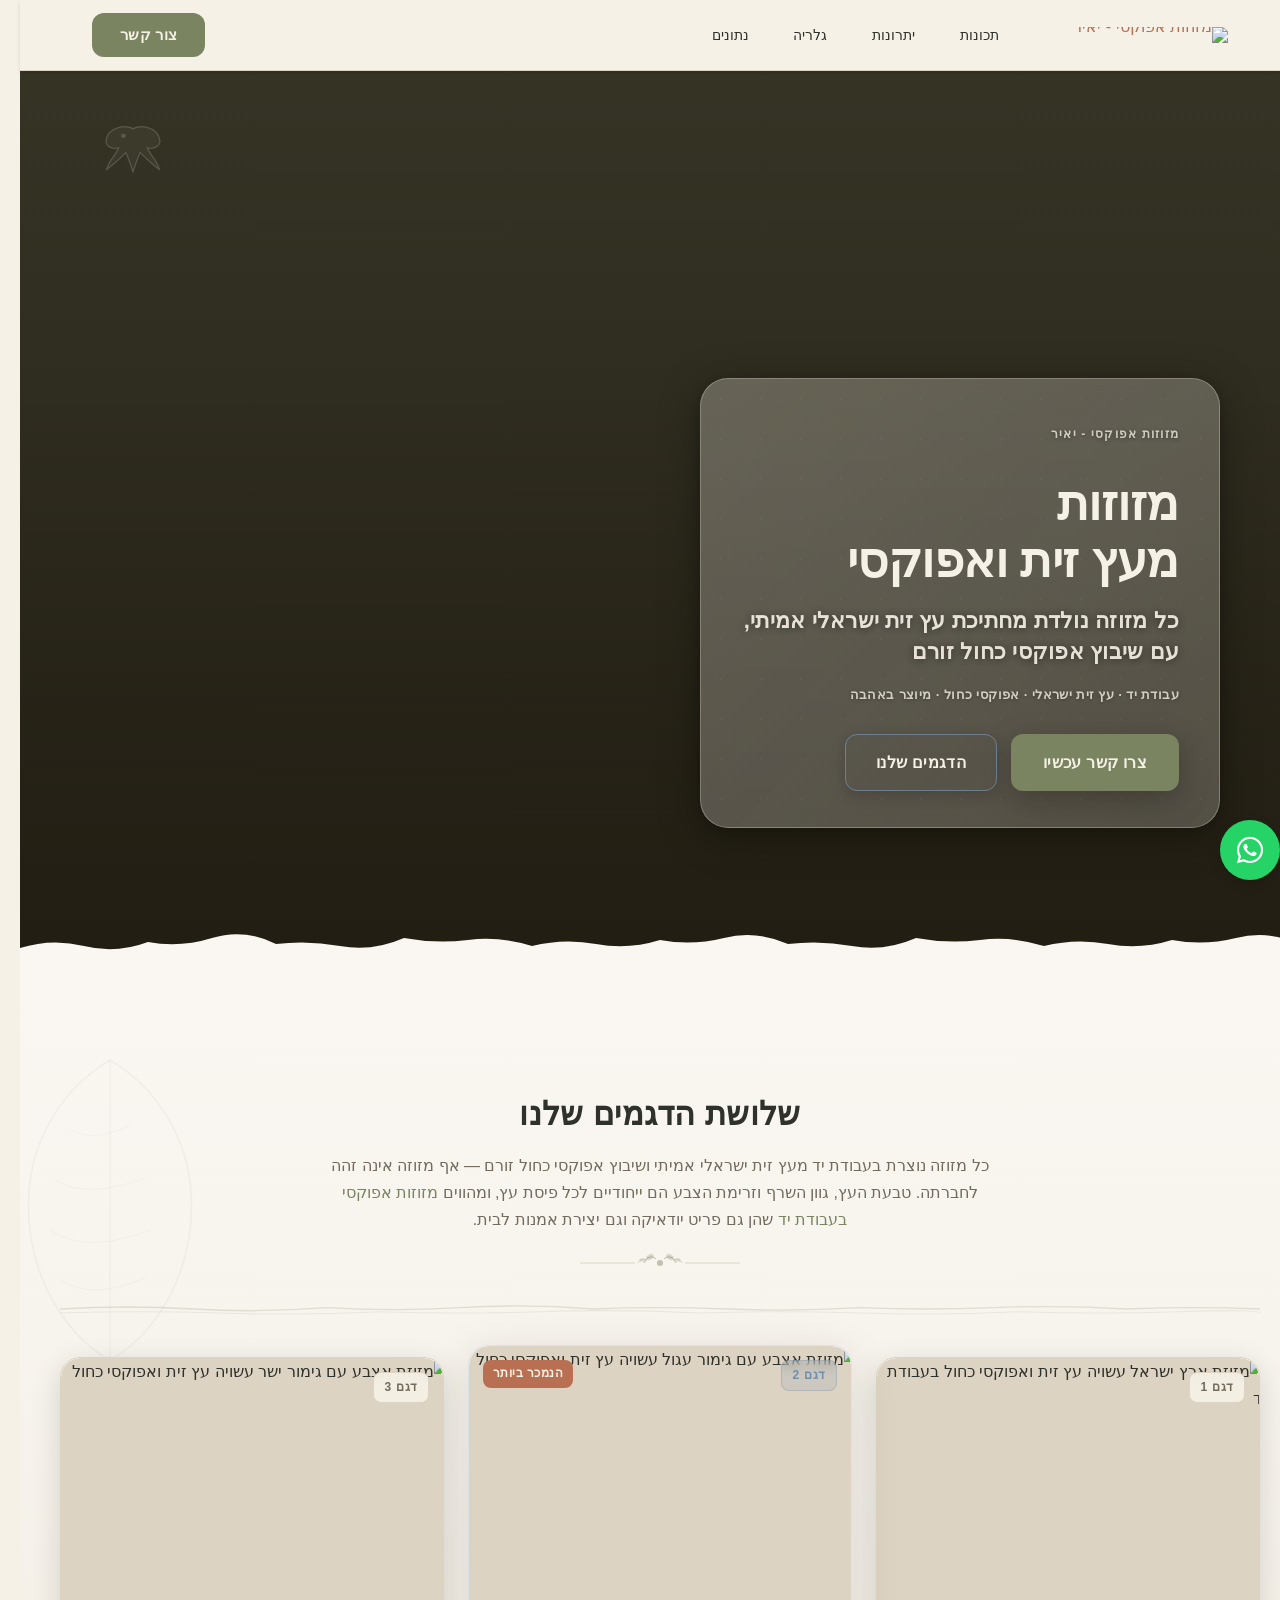
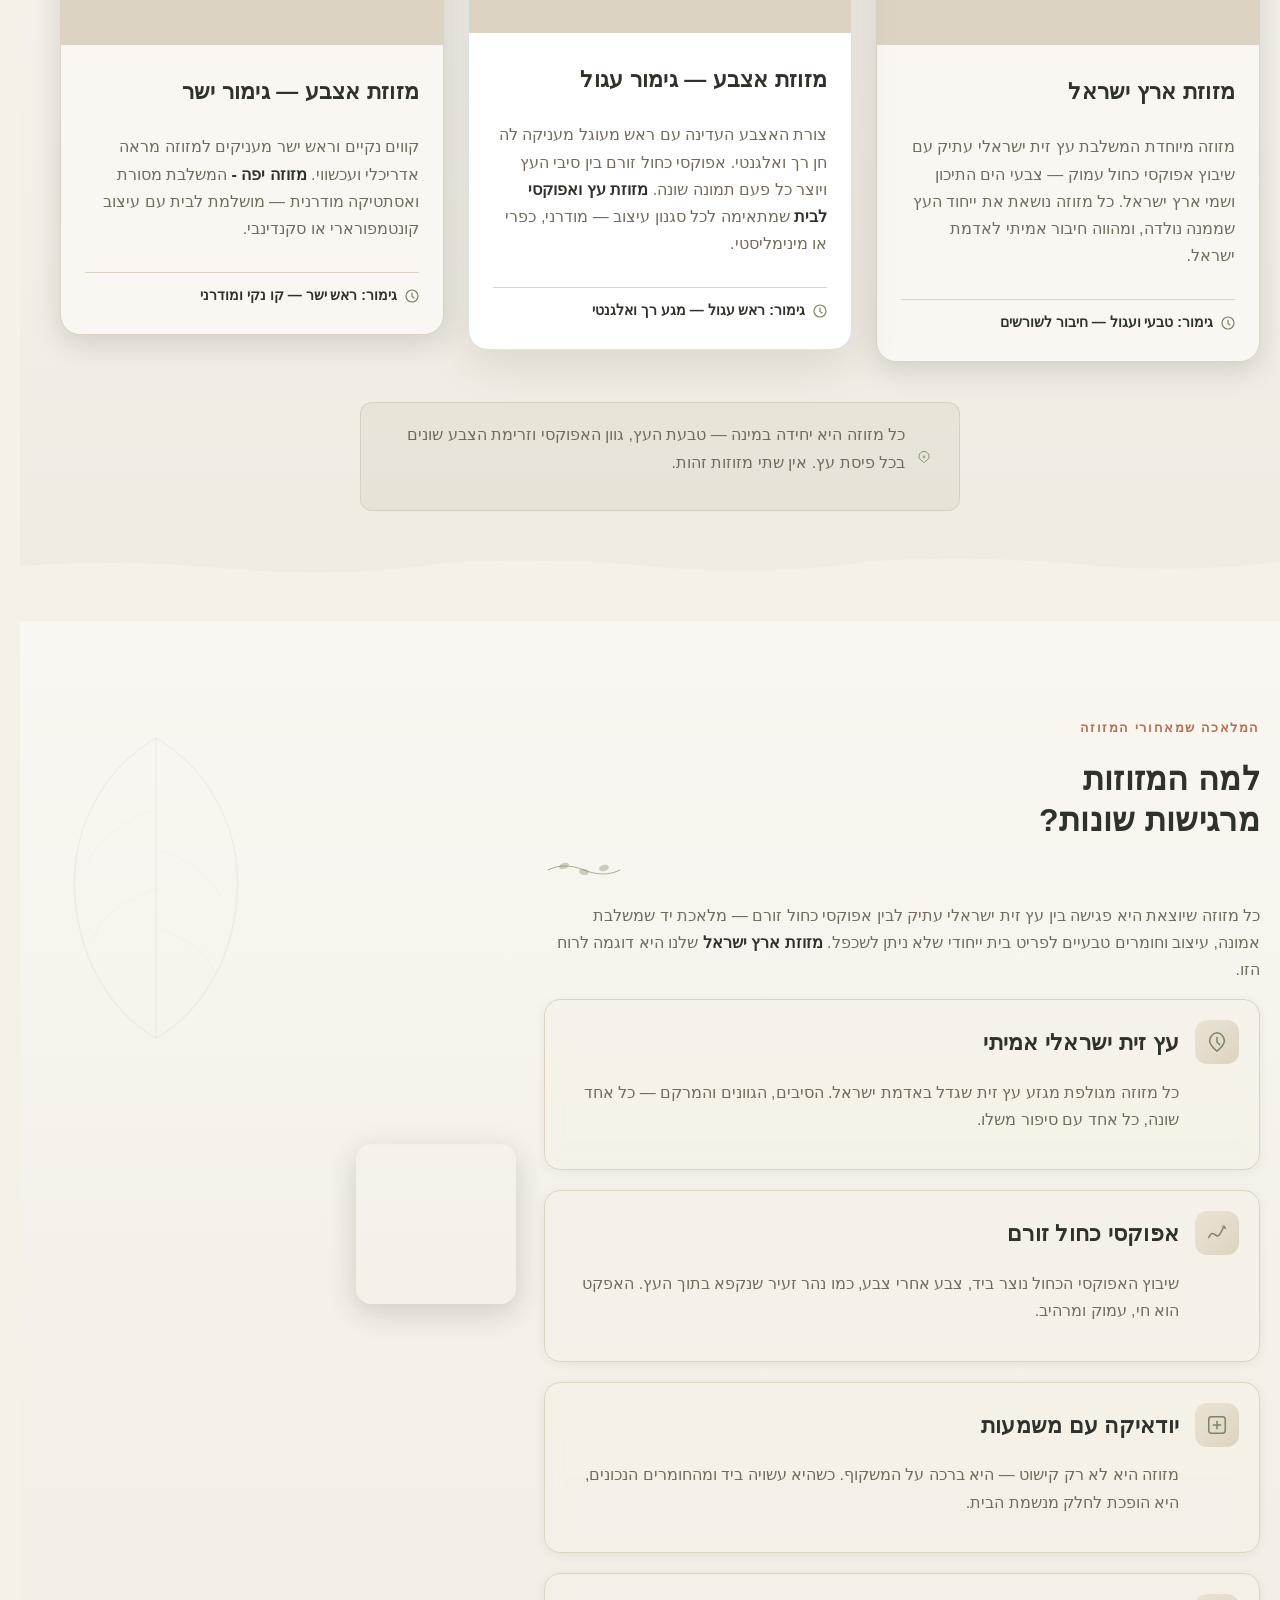
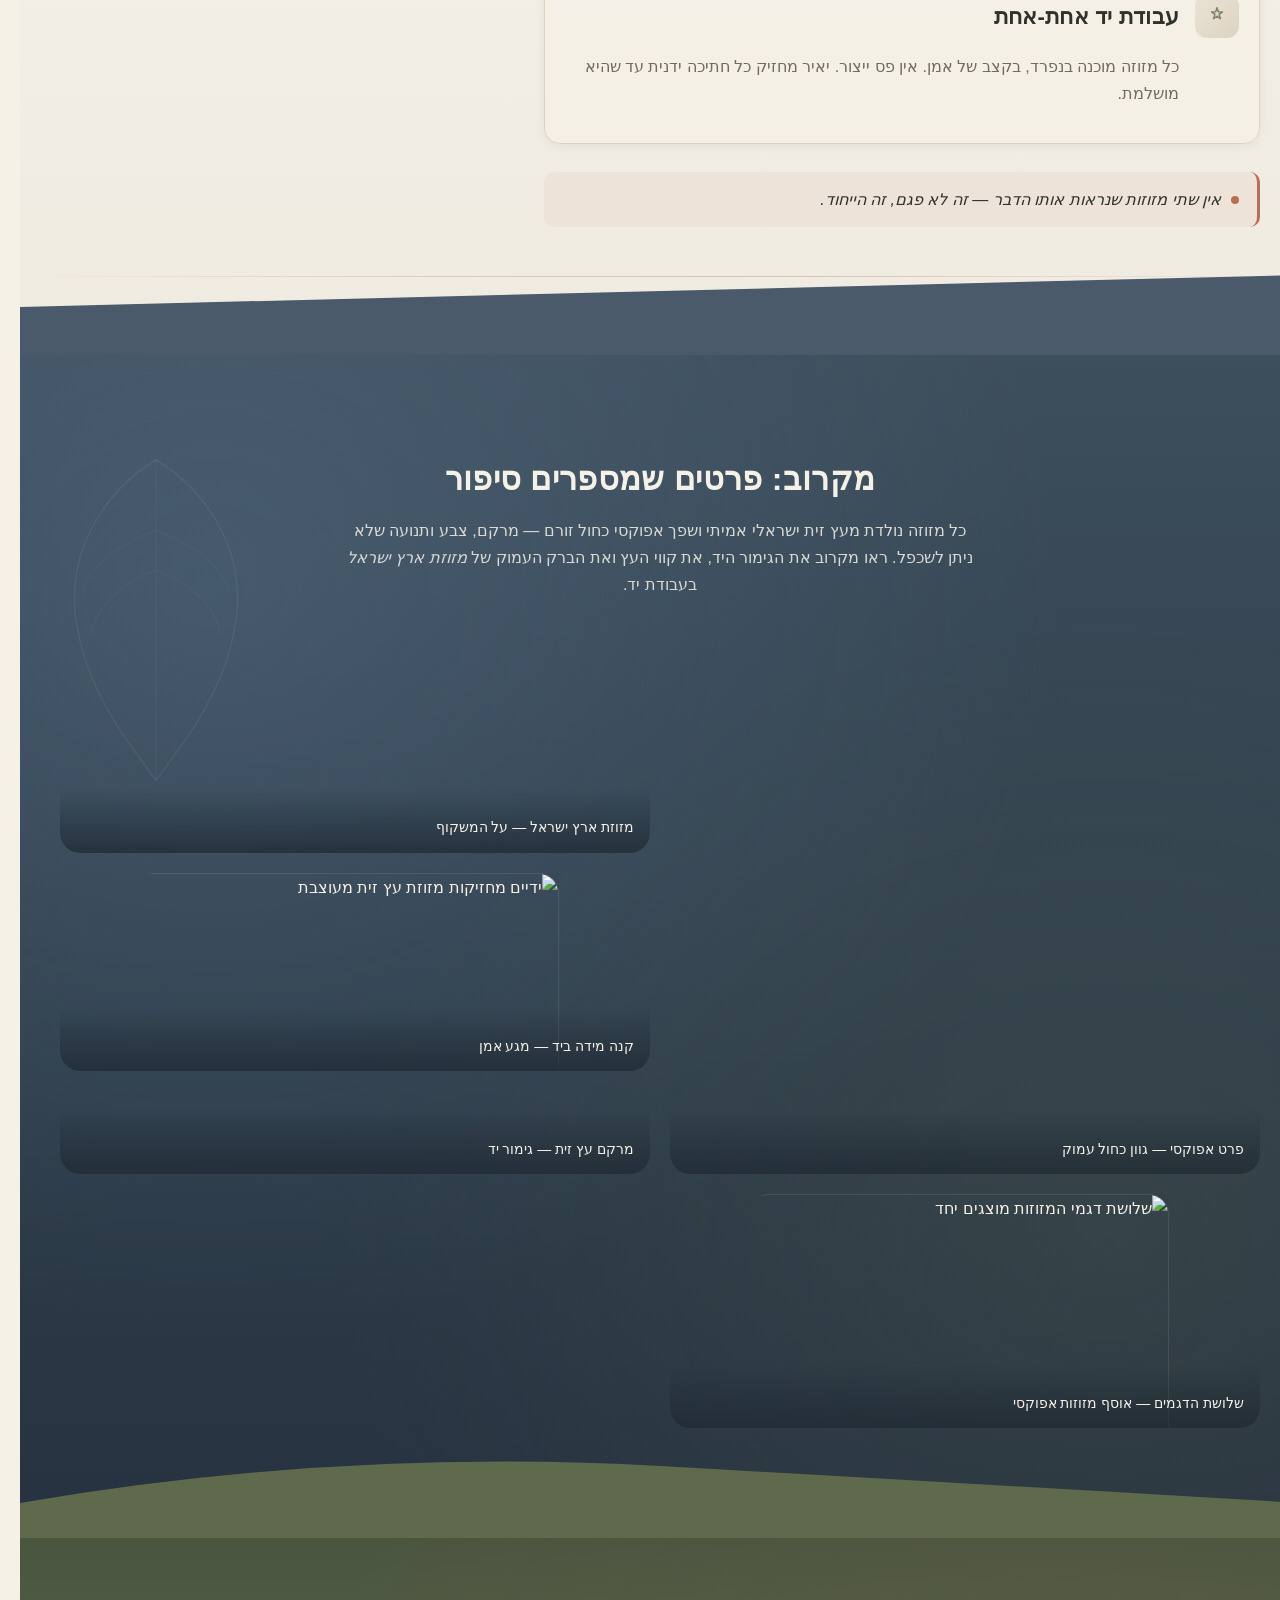
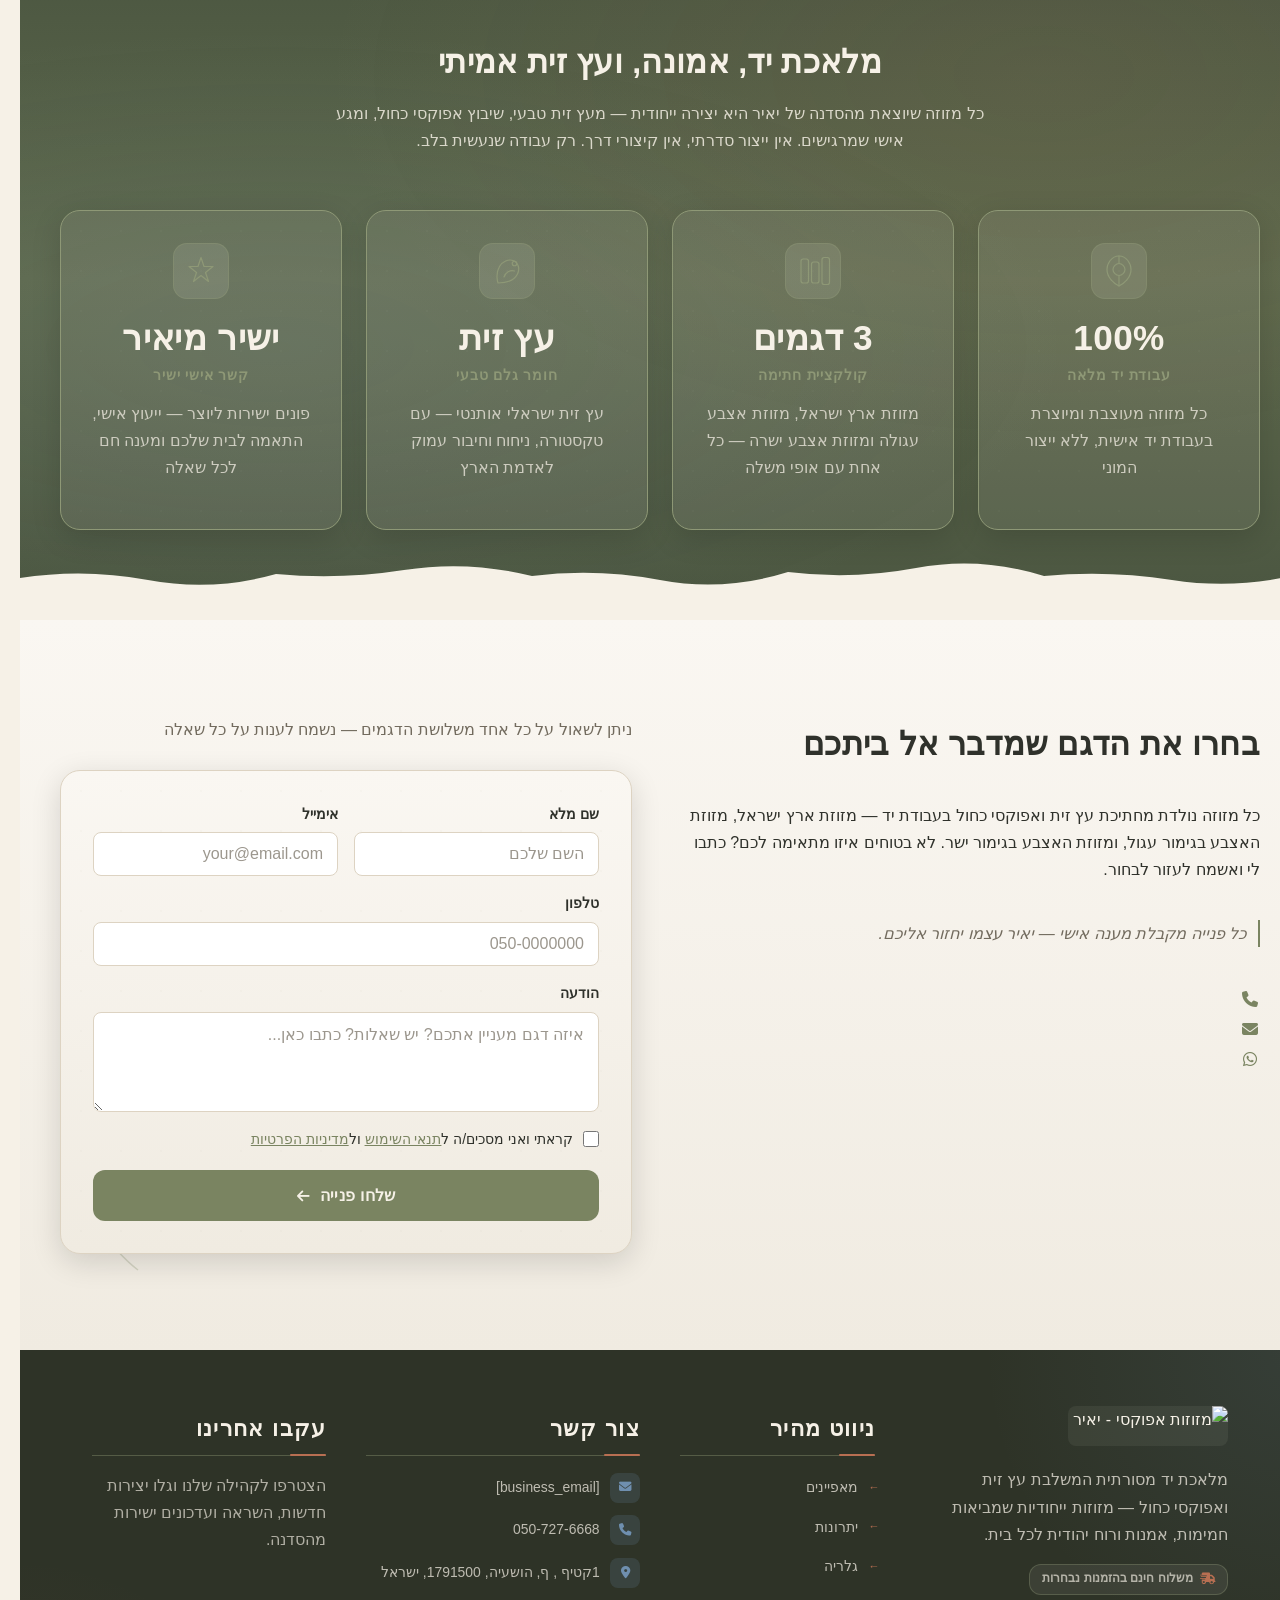
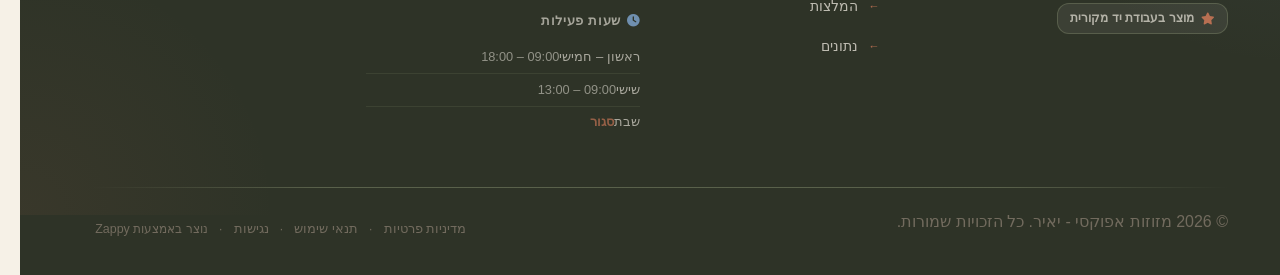
==== commit 7cdcaabc: "Background sync: Progressive GitHub Sync" ====
--- a/public/index.html
+++ b/public/index.html
@@ -1 +1 @@
-<!doctype html><html dir="rtl" lang="he"><head><meta charset="UTF-8"><meta content="width=device-width,initial-scale=1" name="viewport"><meta content="index, follow" name="robots"><title>מזוזת ארץ ישראל — מזוזות אפוקסי - יאיר</title><meta content="Yair With Epoxy is a handcrafted Judaica brand specializing in olive wood mezuzot with stunning blue epoxy resin inlays. The brand combines rustic, earthy Israe" name="description"><meta content="מזוזת ארץ ישראל, מזוזות אפוקסי בעבודת יד, מזוזת עץ ואפוקסי לבית, מזוזת ארץ ישראל מעוצבת" name="keywords"><link href="/assets/favicon.ico" rel="icon" type="image/x-icon"><link href="/assets/favicon-16x16.png" rel="icon" type="image/png" sizes="16x16"><link href="/assets/favicon-32x32.png" rel="icon" type="image/png" sizes="32x32"><link href="/assets/favicon-48x48.png" rel="icon" type="image/png" sizes="48x48"><link href="/assets/favicon-192x192.png" rel="icon" type="image/png" sizes="192x192"><link href="/assets/favicon-512x512.png" rel="icon" type="image/png" sizes="512x512"><link href="/assets/apple-touch-icon.png" rel="apple-touch-icon"><script>!function(){"use strict";var t="cc06fa82-2587-4626-b65b-74b0fa6df982",e="https://api.zappy5.com/api/analytics/track",a=18e5,n=2592e6,o=!0,i=!0,r=!0;var s=function(){var e="zappy_visitor_"+t,a=null;try{if(a=localStorage.getItem(e)){var o=JSON.parse(a),i=Date.now();if(i-o.created<n)return o.lastSeen=i,localStorage.setItem(e,JSON.stringify(o)),o.id}}catch(t){console.warn("Zappy Analytics: LocalStorage not available")}var r="zv_"+Date.now()+"_"+Math.random().toString(36).substr(2,9);try{localStorage.setItem(e,JSON.stringify({id:r,created:Date.now(),lastSeen:Date.now()}))}catch(t){}return r}(),c=function(){var e="zappy_session_"+t,n=null;try{if(n=sessionStorage.getItem(e)){var o=JSON.parse(n),i=Date.now();if(i-o.timestamp<a)return o.timestamp=i,sessionStorage.setItem(e,JSON.stringify(o)),o.id}}catch(t){console.warn("Zappy Analytics: SessionStorage not available")}var r="zs_"+Date.now()+"_"+Math.random().toString(36).substr(2,9);try{sessionStorage.setItem(e,JSON.stringify({id:r,timestamp:Date.now()}))}catch(t){}return r}();function l(a,n){n=n||{};var o={website_id:t,event_type:a,page_path:window.location.pathname,referrer:document.referrer||"direct",visitor_id:s,session_id:c,metadata:n};if(navigator.sendBeacon){var i=new Blob([JSON.stringify(o)],{type:"application/json"});navigator.sendBeacon(e,i)}else fetch(e,{method:"POST",headers:{"Content-Type":"application/json"},body:JSON.stringify(o),keepalive:!0}).catch(function(t){console.warn("Zappy Analytics: Failed to track event",t)})}o&&l("pageview",{title:document.title,url:window.location.href}),i&&document.addEventListener("click",function(t){var e=t.target;if("BUTTON"===e.tagName||e.closest("button")){var a="BUTTON"===e.tagName?e:e.closest("button");l("click",{element:"button",text:a.textContent.trim().substring(0,100),id:a.id||null,class:a.className||null})}else if("A"===e.tagName||e.closest("a")){var n="A"===e.tagName?e:e.closest("a");l("navigation",{element:"link",text:n.textContent.trim().substring(0,100),href:n.href,external:n.hostname!==window.location.hostname})}},!0),r&&document.addEventListener("submit",function(t){var e=t.target;l("form_submit",{form_id:e.id||null,form_name:e.name||null,form_action:e.action||null,form_method:e.method||"GET"})},!0);var d=Date.now();window.addEventListener("beforeunload",function(){l("page_unload",{time_on_page:Math.floor((Date.now()-d)/1e3),page_path:window.location.pathname})}),window.zappyAnalytics={track:l,getVisitorId:function(){return s},getSessionId:function(){return c}}}()</script><meta content="מזוזת ארץ ישראל — מזוזות אפוקסי - יאיר" property="og:title"><meta content="Yair With Epoxy is a handcrafted Judaica brand specializing in olive wood mezuzot with stunning blue epoxy resin inlays. The brand combines rustic, earthy Israe" property="og:description"><meta content="summary_large_image" name="twitter:card"><meta content="מזוזת ארץ ישראל — מזוזות אפוקסי - יאיר" name="twitter:title"><meta content="Yair With Epoxy is a handcrafted Judaica brand specializing in olive wood mezuzot with stunning blue epoxy resin inlays. The brand combines rustic, earthy Israe" name="twitter:description"><meta content="website" property="og:type"><meta content="he_IL" property="og:locale"><link href="https://cdnjs.cloudflare.com/ajax/libs/font-awesome/6.4.0/css/all.min.css" rel="stylesheet"><style>.skip-link{position:absolute;top:0;left:0;transform:translateY(-200%);padding:12px 18px;background:var(--bg-dark,#1a1a1a);color:var(--text-light,#fff);font-weight:600;border-radius:0 0 8px 0;z-index:10000}.skip-link:focus{transform:none;outline:2px solid var(--ring,#fff);outline-offset:2px}:focus-visible{outline:2px solid var(--ring,currentColor);outline-offset:3px}</style><link href="/assets/favicon.ico" rel="icon" type="image/x-icon"><link href="/assets/favicon-16x16.png" rel="icon" type="image/png" sizes="16x16"><link href="/assets/favicon-32x32.png" rel="icon" type="image/png" sizes="32x32"><link href="/assets/favicon-48x48.png" rel="icon" type="image/png" sizes="48x48"><link href="/assets/favicon-192x192.png" rel="icon" type="image/png" sizes="192x192"><link href="/assets/favicon-512x512.png" rel="icon" type="image/png" sizes="512x512"><link href="/assets/apple-touch-icon.png" rel="apple-touch-icon"><link href="https://cdn.jsdelivr.net/npm/vanilla-cookieconsent@3/dist/cookieconsent.css" rel="stylesheet"><script src="https://cdn.jsdelivr.net/npm/vanilla-cookieconsent@3/dist/cookieconsent.umd.js"></script><script src="https://cdn.jsdelivr.net/gh/mickidum/acc_toolbar/acctoolbar/acctoolbar.min.js"></script><link href="/styles.css" rel="stylesheet"><script>window.ZAPPY_WEBSITE_ID="cc06fa82-2587-4626-b65b-74b0fa6df982",window.ZAPPY_API_BASE="https://api.zappy5.com"</script><style id="zappy-dropdown-submenu-styles">#navMenu li:has(.sub-menu),.nav-menu li:has(.sub-menu),.navbar li:has(.sub-menu),nav li:has(.sub-menu){position:relative}#navMenu .sub-menu,.nav-menu .sub-menu,.navbar .sub-menu,nav .sub-menu{display:block!important;position:absolute!important;top:100%;left:0;min-width:220px;background:#fff;border-radius:8px;box-shadow:0 8px 25px rgba(0,0,0,.15);padding:8px 0;opacity:0;visibility:hidden;transform:translateY(10px);transition:all .3s ease;z-index:1000;list-style:none;pointer-events:none}#navMenu li:hover>.sub-menu,.nav-menu li:hover>.sub-menu,.navbar li:hover>.sub-menu,nav li:hover>.sub-menu{opacity:1!important;visibility:visible!important;transform:translateY(0)!important;pointer-events:auto!important}.sub-menu li{list-style:none;margin:0;padding:0}.sub-menu a{display:block!important;padding:10px 16px!important;color:var(--text-dark,#333)!important;font-weight:500;text-decoration:none;white-space:nowrap;transition:background-color .2s}.sub-menu .zappy-nav-child>a{padding-left:28px!important;font-size:.9em!important;opacity:.85!important}[dir=rtl] .sub-menu .zappy-nav-child>a,html[lang=ar] .sub-menu .zappy-nav-child>a,html[lang=he] .sub-menu .zappy-nav-child>a{padding-left:10px!important;padding-right:28px!important}.sub-menu .zappy-nav-parent>a{font-weight:600!important}.sub-menu a:hover{background-color:#f5f5f5}[dir=rtl] .nav-menu .sub-menu,[dir=rtl] .navbar .sub-menu,[dir=rtl] nav .sub-menu,html[lang=ar] .nav-menu .sub-menu,html[lang=ar] .navbar .sub-menu,html[lang=ar] nav .sub-menu,html[lang=he] .nav-menu .sub-menu,html[lang=he] .navbar .sub-menu,html[lang=he] nav .sub-menu{left:auto!important;right:0!important}.sub-menu:empty,.sub-menu:not(:has(li)):not(:has(> a)),.sub-menu:not(:has(li:not(.zappy-hidden-menu-item))):not(:has(> a)){display:none!important;opacity:0!important;visibility:hidden!important;pointer-events:none!important}li:has(.menu-group-title):hover>.sub-menu{opacity:1!important;visibility:visible!important;transform:translateY(0)!important;pointer-events:auto!important}#navMenu>li>.menu-group-title,.nav-menu>li>.menu-group-title{display:inline-block;padding:.5rem 1rem;cursor:default;user-select:none}@media (max-width:768px){#navMenu .sub-menu,.nav-menu .sub-menu,.navbar .sub-menu,nav .sub-menu{position:static!important;transform:none!important;box-shadow:none!important;background:0 0!important;max-height:0;overflow:hidden;opacity:0;visibility:hidden;transition:max-height .3s ease,opacity .3s ease;padding:0!important;border-radius:0!important}#navMenu .sub-menu.mobile-expanded,.nav-menu .sub-menu.mobile-expanded,.navbar .sub-menu.mobile-expanded{max-height:none!important;overflow-y:visible!important;opacity:1!important;visibility:visible!important;padding:8px 0 8px 16px!important}[dir=rtl] .sub-menu.mobile-expanded,html[lang=he] .sub-menu.mobile-expanded{padding:8px 16px 8px 0!important}#navMenu li:hover>.sub-menu,.nav-menu li:hover>.sub-menu,.navbar li:hover>.sub-menu,nav li:hover>.sub-menu{opacity:0;visibility:hidden;pointer-events:none}#navMenu li>.sub-menu.mobile-expanded,.nav-menu li>.sub-menu.mobile-expanded,.navbar li>.sub-menu.mobile-expanded,nav li>.sub-menu.mobile-expanded{opacity:1!important;visibility:visible!important;pointer-events:auto!important}#navMenu li:has(.sub-menu),.nav-menu li:has(.sub-menu),.navbar li:has(.sub-menu),nav li:has(.sub-menu){display:flex!important;flex-wrap:wrap!important;align-items:center!important;position:relative!important;min-height:44px!important}#navMenu li:has(.sub-menu)>a,.nav-menu li:has(.sub-menu)>a,.navbar li:has(.sub-menu)>a,nav li:has(.sub-menu)>a{flex:1!important;min-width:0!important}#navMenu li:has(.sub-menu)>.menu-group-title,.nav-menu li:has(.sub-menu)>.menu-group-title,.navbar li:has(.sub-menu)>.menu-group-title,nav li:has(.sub-menu)>.menu-group-title{flex:1!important;min-width:0!important;padding:0!important;line-height:inherit!important}#navMenu li:has(.sub-menu)>.sub-menu,.nav-menu li:has(.sub-menu)>.sub-menu,.navbar li:has(.sub-menu)>.sub-menu,nav li:has(.sub-menu)>.sub-menu{flex-basis:100%!important;width:100%!important}#navMenu li:has(.sub-menu)>a [class*=arrow],#navMenu li:has(.sub-menu)>a [class*=chevron],.nav-menu li:has(.sub-menu)>a .fa-angle-down,.nav-menu li:has(.sub-menu)>a .fa-chevron-down,.nav-menu li:has(.sub-menu)>a [class*=arrow],.nav-menu li:has(.sub-menu)>a [class*=chevron],nav li:has(.sub-menu)>a [class*=arrow],nav li:has(.sub-menu)>a [class*=chevron]{display:none!important;visibility:hidden!important}.mobile-submenu-toggle{display:flex!important;align-items:center!important;justify-content:center!important;width:44px!important;height:auto!important;background:0 0!important;border:none!important;cursor:pointer!important;color:var(--text-dark)!important;position:static!important;flex-shrink:0!important;align-self:stretch!important;z-index:2!important;padding:0!important;margin:0!important}.mobile-submenu-toggle::after{content:''!important;width:0!important;height:0!important;border-left:6px solid transparent!important;border-right:6px solid transparent!important;border-top:7px solid currentColor!important;transition:transform .3s ease!important}.mobile-submenu-toggle.expanded::after{transform:rotate(180deg)!important}.sub-menu a{padding:10px 0!important;display:block!important;color:var(--text-dark)!important;white-space:normal!important}.sub-menu .zappy-nav-child>a{padding-left:28px!important;font-size:.9em!important;opacity:.85!important}[dir=rtl] .sub-menu .zappy-nav-child>a,html[lang=ar] .sub-menu .zappy-nav-child>a,html[lang=he] .sub-menu .zappy-nav-child>a{padding-left:0!important;padding-right:28px!important}.sub-menu .zappy-nav-parent>a{font-weight:600!important}#navMenu.active,.nav-menu.active{max-width:100vw!important;overflow-x:hidden!important;box-sizing:border-box!important}.navbar .sub-menu li a,.zappy-products-dropdown .sub-menu a,nav.navbar .sub-menu li a{color:var(--text-dark)!important}}@media (min-width:769px){.mobile-submenu-toggle{display:none!important}}</style><style id="zappy-widget-visibility">html[dir=rtl] .whatsapp-float{right:20px!important;left:auto!important}html:not([dir]) .whatsapp-float,html[dir=ltr] .whatsapp-float{left:20px!important;right:auto!important}html[dir=rtl] #mic-access-tool-general-button,html[dir=rtl] #mic-init-access-tool #mic-access-tool-general-button,html[dir=rtl] #mic-init-access-tool .mic-access-tool-general-button,html[dir=rtl] ._access-icon,html[dir=rtl] .mic-access-tool-general-button{left:20px!important;right:auto!important}html:not([dir]) #mic-access-tool-general-button,html:not([dir]) #mic-init-access-tool #mic-access-tool-general-button,html:not([dir]) #mic-init-access-tool .mic-access-tool-general-button,html:not([dir]) ._access-icon,html:not([dir]) .mic-access-tool-general-button,html[dir=ltr] #mic-access-tool-general-button,html[dir=ltr] #mic-init-access-tool #mic-access-tool-general-button,html[dir=ltr] #mic-init-access-tool .mic-access-tool-general-button,html[dir=ltr] ._access-icon,html[dir=ltr] .mic-access-tool-general-button{right:20px!important;left:auto!important}@media (max-width:768px){.whatsapp-float{display:flex!important}}@media (min-width:769px){.whatsapp-float{display:flex!important}}@media (max-width:768px){#mic-access-tool-general-button,#mic-init-access-tool #mic-access-tool-general-button,#mic-init-access-tool .mic-access-tool-general-button,._access-icon,.mic-access-tool-general-button{display:flex!important;visibility:visible!important;opacity:1!important;pointer-events:auto!important}#mic-access-tool-box.opened-mic-access-tool,#mic-init-access-tool #mic-access-tool-box.opened-mic-access-tool,.mic-access-tool-box.opened-mic-access-tool{visibility:visible!important;opacity:1!important;pointer-events:auto!important}}@media (min-width:769px){#mic-access-tool-general-button,#mic-init-access-tool #mic-access-tool-general-button,#mic-init-access-tool .mic-access-tool-general-button,._access-icon,.mic-access-tool-general-button{display:flex!important;visibility:visible!important;opacity:1!important;pointer-events:auto!important}#mic-access-tool-box.opened-mic-access-tool,#mic-init-access-tool #mic-access-tool-box.opened-mic-access-tool,.mic-access-tool-box.opened-mic-access-tool{visibility:visible!important;opacity:1!important;pointer-events:auto!important}}</style></head><body><a href="#main" class="skip-link">דלג לתוכן הראשי</a><nav class="navbar" dir="rtl"><button class="mobile-toggle" aria-label="Menu" id="mobileToggle"><svg viewBox="0 0 24 24" fill="none" height="24" width="24" class="hamburger-icon"><path d="M3 12h18M3 6h18M3 18h18" stroke="currentColor" stroke-width="2" stroke-linecap="round"></path></svg> <svg viewBox="0 0 24 24" fill="none" height="24" width="24" style="display:none" class="close-icon"><path d="M18 6L6 18M6 6l12 12" stroke="currentColor" stroke-width="2" stroke-linecap="round"></path></svg></button> <button class="phone-header-btn" aria-label="Call" data-phone="0507276668"><svg viewBox="0 0 24 24" fill="currentColor" height="20" width="20"><path d="M22 16.92v3a2 2 0 0 1-2.18 2 19.79 19.79 0 0 1-8.63-3.07 19.5 19.5 0 0 1-6-6 19.79 19.79 0 0 1-3.07-8.67A2 2 0 0 1 4.11 2h3a2 2 0 0 1 2 1.72 12.84 12.84 0 0 0 .7 2.81 2 2 0 0 1-.45 2.11L8.09 9.91a16 16 0 0 0 6 6l1.27-1.27a2 2 0 0 1 2.11-.45 12.84 12.84 0 0 0 2.81.7A2 2 0 0 1 22 16.92z"></path></svg></button><div class="nav-container"><div class="nav-right-group"><div class="nav-brand"><a href="/" class="logo-link"><img alt="מזוזות אפוקסי - יאיר" src="/assets/handcrafted-judaica-wood-art-logo-1780054031326-vjb7hs.webp?v=1780054032326-62lq0t" class="logo"></a></div><ul class="nav-menu" id="navMenu"><li><a href="#features">תכונות</a></li><li><a href="#benefits">יתרונות</a></li><li><a href="#gallery">גלריה</a></li><li><a href="#testimonials">המלצות</a></li><li><a href="#stats">נתונים</a></li></ul></div><div class="nav-cta-container"><a href="#cta" class="nav-cta-btn">צור קשר</a></div></div></nav><script>window.addEventListener("load",function(){const e=document.querySelector(".navbar, nav, header");if(!e)return void console.log("[Navbar] Navbar element not found");let t=document.getElementById("mobileToggle")||document.querySelector(".mobile-toggle")||document.querySelector(".hamburger")||document.querySelector(".hamburger-menu")||document.querySelector(".menu-toggle")||document.querySelector(".burger-menu")||document.querySelector('[aria-label="Menu"]')||document.querySelector('[aria-label="תפריט"]');const n=document.querySelector(".phone-header-btn"),o=window.getComputedStyle(e);let r=o.backgroundColor;if(console.log("[Navbar] Initial navbar background:",r),"transparent"===r||"rgba(0, 0, 0, 0)"===r||r.startsWith("rgba")&&r.includes(", 0)")){const e=o.backgroundImage;if(e&&"none"!==e)console.log("[Navbar] Navbar has background image/gradient, using dark text"),r="rgb(240, 240, 240)";else{const e=window.getComputedStyle(document.body).backgroundColor;console.log("[Navbar] Navbar transparent, using body background:",e),r=e}}const a=r.match(/\d+/g);if(a&&a.length>=3){const e=(.299*parseInt(a[0])+.587*parseInt(a[1])+.114*parseInt(a[2]))/255;console.log("[Navbar] Mobile button colors preserved from Claude CSS (luminance:",e.toFixed(2)+")");const o=document.createElement("style");o.id="zappy-mobile-nav-fix";document.documentElement.lang;document.documentElement.dir,o.textContent='\n        /* Hide mobile buttons on desktop, show only on mobile */\n        @media (min-width: 769px) {\n          .mobile-toggle,\n          .phone-header-btn {\n            display: none !important;\n          }\n        }\n        \n        /* Show and position mobile buttons correctly on mobile */\n        @media (max-width: 768px) {\n          .navbar,\n          nav.navbar {\n            min-height: 70px !important;\n          }\n\n          .mobile-toggle,\n          .phone-header-btn {\n            position: absolute !important;\n            top: 0 !important;\n            bottom: 0 !important;\n            margin-top: auto !important;\n            margin-bottom: auto !important;\n            transform: none !important;\n            z-index: 1001 !important;\n            display: flex !important;\n            align-items: center !important;\n            justify-content: center !important;\n            width: 36px !important;\n            height: 36px !important;\n            border-radius: 50% !important;\n            border: none !important;\n            cursor: pointer !important;\n            padding: 6px !important;\n            background: none !important;\n            color: var(--nav-text, var(--text-dark)) !important;\n            touch-action: manipulation !important;\n            -webkit-tap-highlight-color: transparent !important;\n          }\n\n          html[data-zappy-site-type="ecommerce"] .phone-header-btn,\n          body[data-zappy-site-type="ecommerce"] .phone-header-btn,\n          html[data-zappy-site-type="ecommerce"] header .phone-header-btn,\n          html[data-zappy-site-type="ecommerce"] nav .phone-header-btn {\n            display: none !important;\n            visibility: hidden !important;\n            width: 0 !important;\n            height: 0 !important;\n            min-width: 0 !important;\n            overflow: hidden !important;\n          }\n          \n          /* LTR positioning (default): hamburger LEFT, phone RIGHT */\n          html:not([dir="rtl"]):not([lang="he"]):not([lang="ar"]) .mobile-toggle,\n          html[dir="ltr"] .mobile-toggle {\n            left: 12px !important;\n            right: auto !important;\n          }\n          html:not([dir="rtl"]):not([lang="he"]):not([lang="ar"]) .phone-header-btn,\n          html[dir="ltr"] .phone-header-btn {\n            right: 12px !important;\n            left: auto !important;\n          }\n          \n          /* RTL positioning: hamburger RIGHT, phone LEFT */\n          html[dir="rtl"] .mobile-toggle,\n          html[lang="he"] .mobile-toggle,\n          html[lang="ar"] .mobile-toggle {\n            right: 12px !important;\n            left: auto !important;\n          }\n          html[dir="rtl"] .phone-header-btn,\n          html[lang="he"] .phone-header-btn,\n          html[lang="ar"] .phone-header-btn {\n            left: 12px !important;\n            right: auto !important;\n          }\n          \n          /* CRITICAL: Ensure nav-container has min-height on mobile */\n          /* All children are positioned absolutely/fixed on mobile, so height:auto collapses to 0 */\n          .nav-container {\n            min-height: 70px !important;\n            position: relative !important;\n          }\n          \n          /* Ensure SVG icons are properly sized and inherit color */\n          .mobile-toggle svg,\n          .phone-header-btn svg {\n            width: 24px !important;\n            height: 24px !important;\n            /* Don\'t force display - let JavaScript control hamburger/close toggle */\n          }\n          \n          /* Reset nav-cta-container on mobile - remove desktop box-shadow/padding */\n          /* that creates a visible ghost box when CTA button is hidden */\n          .nav-cta-container {\n            box-shadow: none !important;\n            padding: 0 !important;\n          }\n          \n          /* Hide nav-cta-container entirely on mobile when there\'s no lang-switcher */\n          /* (only the CTA button is inside, and it\'s hidden on mobile) */\n          .nav-cta-container:not(:has(.lang-switcher)) {\n            display: none !important;\n          }\n          \n          /* CRITICAL: Prevent hero image fade gradient from bleeding over headline text */\n          /* The .image-fade-gradient has bottom: -30px (extends below parent) */\n          /* On mobile stacked layout, this overlaps the h1 text below the image */\n          .hero-image-column {\n            overflow: hidden !important;\n          }\n          .image-fade-gradient {\n            bottom: 0 !important;\n          }\n          \n          /* Hide desktop language switcher on mobile - hamburger menu handles it */\n          /* High specificity to override stored CSS */\n          .lang-switcher,\n          .nav-cta-container .lang-switcher,\n          .nav-container .lang-switcher,\n          .navbar .lang-switcher,\n          .navbar .nav-cta-container .lang-switcher {\n            display: none !important;\n          }\n        }\n      ';const r=document.getElementById("zappy-mobile-nav-fix");r&&r.remove(),document.head.appendChild(o),console.log("[Navbar] Critical CSS injected for mobile nav positioning");const i=window.innerWidth<=768;if(t){const e=t.querySelector(".hamburger-icon"),n=t.querySelector(".close-icon");e&&(e.style.setProperty("width","24px","important"),e.style.setProperty("height","24px","important"),e.style.setProperty("display","block","important")),n&&(n.style.setProperty("width","24px","important"),n.style.setProperty("height","24px","important"),n.style.setProperty("display","none","important")),i?(t.style.setProperty("position","absolute","important"),t.style.setProperty("top","0","important"),t.style.setProperty("bottom","0","important"),t.style.setProperty("margin-top","auto","important"),t.style.setProperty("margin-bottom","auto","important"),t.style.setProperty("transform","none","important"),t.style.setProperty("z-index","1001","important"),t.style.removeProperty("left"),t.style.removeProperty("right"),console.log("[Navbar] Mobile toggle positioning applied (mobile viewport)")):(t.style.removeProperty("position"),t.style.removeProperty("top"),t.style.removeProperty("transform"),t.style.removeProperty("z-index"),t.style.removeProperty("left"),t.style.removeProperty("right"),console.log("[Navbar] Desktop viewport - cleared mobile toggle inline positioning"))}if(n){const e=n.querySelector("svg");e&&(e.style.width="24px",e.style.height="24px",e.setAttribute("width","24"),e.setAttribute("height","24")),i?(n.style.setProperty("position","absolute","important"),n.style.setProperty("top","0","important"),n.style.setProperty("bottom","0","important"),n.style.setProperty("margin-top","auto","important"),n.style.setProperty("margin-bottom","auto","important"),n.style.setProperty("transform","none","important"),n.style.setProperty("z-index","1001","important"),n.style.removeProperty("left"),n.style.removeProperty("right"),console.log("[Navbar] Phone button positioning applied (mobile viewport)")):(n.style.removeProperty("position"),n.style.removeProperty("top"),n.style.removeProperty("transform"),n.style.removeProperty("z-index"),n.style.removeProperty("left"),n.style.removeProperty("right"),console.log("[Navbar] Desktop viewport - cleared phone button inline positioning"))}}else console.log("[Navbar] Could not parse background color:",r);t=document.getElementById("mobileToggle")||document.querySelector(".mobile-toggle")||document.querySelector(".hamburger")||document.querySelector(".hamburger-menu")||document.querySelector(".menu-toggle")||document.querySelector(".burger-menu")||document.querySelector('[aria-label="Menu"]')||document.querySelector('[aria-label="תפריט"]');const i=document.getElementById("navMenu")||document.querySelector(".nav-menu")||document.querySelector(".nav-links")||document.querySelector("nav ul:not(.submenu)");if(!t||!i)return void console.log("[Navbar] Mobile toggle or menu not found:",{toggle:!!t,menu:!!i});i.id||(i.id="navMenu"),console.log("[Navbar] Initializing mobile menu...");const l=t.cloneNode(!0);t.parentNode.replaceChild(l,t);var s=0;function p(e){var t=Date.now();t-s<300||(s=t,function(e){e.preventDefault(),e.stopPropagation();const t=l.querySelector(".hamburger-icon"),n=l.querySelector(".close-icon");i.classList.contains("active")?(i.classList.remove("active"),t&&t.style.setProperty("display","block","important"),n&&n.style.setProperty("display","none","important"),document.body.style.overflow="",console.log("[Navbar] Menu closed")):(i.classList.add("active"),t&&t.style.setProperty("display","none","important"),n&&n.style.setProperty("display","block","important"),document.body.style.overflow="hidden",console.log("[Navbar] Menu opened"))}(e))}l.addEventListener("click",p),l.addEventListener("touchend",p),i.querySelectorAll("a").forEach(function(e){e.addEventListener("click",function(){if("#"===this.getAttribute("href"))return;const e=l.querySelector(".hamburger-icon"),t=l.querySelector(".close-icon");i.classList.remove("active"),e&&e.style.setProperty("display","block","important"),t&&t.style.setProperty("display","none","important"),document.body.style.overflow="",console.log("[Navbar] Menu closed (link clicked)")})});var m=i.querySelectorAll(".dropdown-toggle");m.forEach(function(e){e.addEventListener("click",function(e){e.preventDefault(),e.stopPropagation();var t=this.closest(".nav-dropdown");t&&(t.parentNode.querySelectorAll(".nav-dropdown.open").forEach(function(e){e!==t&&e.classList.remove("open")}),t.classList.toggle("open"),console.log("[Navbar] Dropdown toggled:",t.classList.contains("open")?"open":"closed"))})}),document.addEventListener("click",function(e){e.target.closest(".nav-dropdown")||document.querySelectorAll(".nav-dropdown.open").forEach(function(e){e.classList.remove("open")})}),console.log("[Navbar] Dropdown handlers initialized for "+m.length+" dropdowns"),n&&n.addEventListener("click",function(){const e=document.querySelectorAll('a[href^="tel:"]'),t=e.length>0?e[0].getAttribute("href").replace("tel:",""):"050-727-6668";window.location.href="tel:"+t,console.log("[Navbar] Phone button clicked")}),console.log("[Navbar] Mobile menu initialized successfully")})</script><main id="main"><section class="index-hero-section" data-band-index="0" data-layout-spec="בית-hero" dir="rtl" id="hero" data-hero-type="fullscreen-scrim"><div class="index-hero-bg"><img alt="מזוזת עץ זית עם אפוקסי כחול בעבודת יד על מזוזת דלת אבן ירושלמית" src="/assets/site-index-hero-image-1.webp" data-context="Cinematic close-up of handcrafted olive wood mezuzah with stunning flowing blue epoxy resin inlay, natural warm daylight, placed against a warm Jerusalem stone doorway. The wood grain is richly visible, the blue epoxy glows with depth and movement, subtle lifestyle context showing a traditional Israeli home entrance. Warm golden-hour light, earthy tones, artisan craftsmanship feel." data-element-id="img-1780050946213-e4utgu9fn" data-element-type="image" data-placeholder="index-hero-image-1" height="900" width="1400" loading="eager" data-hero-background="true" data-hero-bg="true" fetchpriority="high"></div><div class="index-hero-scrim" aria-hidden="true"></div><svg viewBox="0 0 60 50" xmlns="http://www.w3.org/2000/svg" fill="none" aria-hidden="true" data-no-icon-edit="true" class="index-hero-dove"><path d="M30 8 C22 4, 10 8, 8 16 C6 22, 12 26, 18 24 C16 30, 10 34, 8 42 C14 38, 20 32, 24 28 C26 32, 28 38, 30 44 C32 38, 34 32, 36 28 C40 32, 46 38, 52 42 C50 34, 44 30, 42 24 C48 26, 54 22, 52 16 C50 8, 38 4, 30 8Z" stroke="rgba(246,241,231,0.35)" stroke-width="1" fill="rgba(246,241,231,0.08)"></path><circle cx="22" cy="14" r="2" fill="rgba(246,241,231,0.3)"></circle></svg><div class="index-hero-container"><div class="index-hero-card"><p><span class="index-hero-label">מזוזות אפוקסי - יאיר&nbsp;</span></p><h1 class="index-hero-h1">מזוזות<br>מעץ זית ואפוקסי</h1><h3 class="index-hero-subtitle">כל מזוזה נולדת מחתיכת עץ זית ישראלי אמיתי, עם שיבוץ אפוקסי כחול זורם</h3><div class="index-hero-micro"><span>עבודת יד</span> <span class="index-hero-dot" aria-hidden="true">·</span> <span>עץ זית ישראלי</span> <span class="index-hero-dot" aria-hidden="true">·</span> <span>אפוקסי כחול</span> <span class="index-hero-dot" aria-hidden="true">·</span> <span>מיוצר באהבה</span></div><div class="index-hero-ctas"><a href="#contact" class="index-hero-btn-primary" data-element-id="btn-1780050946207-jtv8w6qqr" data-element-type="button" data-native-element="true">צרו קשר עכשיו</a> <a href="#models" class="index-hero-btn-secondary" data-element-id="btn-1780050946207-5g6mdak1n" data-element-type="button" data-native-element="true">הדגמים שלנו</a></div></div></div><div class="index-hero-divider-wrapper"><svg viewBox="0 0 1440 90" xmlns="http://www.w3.org/2000/svg" data-no-icon-edit="true" aria-hidden="true" preserveAspectRatio="none"><path d="M0,90 L0,48 Q36,38 72,46 T144,42 Q180,48 216,38 T288,44 Q324,40 360,46 T432,38 Q468,44 504,40 T576,46 Q612,38 648,44 T720,40 Q756,46 792,38 T864,44 Q900,40 936,46 T1008,38 Q1044,44 1080,40 T1152,46 Q1188,38 1224,44 T1296,40 Q1332,46 1368,38 T1440,44 L1440,90 Z" fill="#FAF7F2"></path></svg></div></section><section class="index-features-section" data-band-index="1" data-layout-spec="בית-features" dir="rtl" id="features"><div class="index-features-leaf-watermark" aria-hidden="true"><svg viewBox="0 0 220 320" xmlns="http://www.w3.org/2000/svg" fill="none" aria-hidden="true" data-no-icon-edit="true"><path d="M110 10 C60 40, 20 100, 30 180 C40 260, 90 300, 110 310 C130 300, 180 260, 190 180 C200 100, 160 40, 110 10Z" stroke="#7A8461" stroke-width="1.5" fill="none" opacity="0.07"></path><path d="M110 10 C110 10, 110 310, 110 310" stroke="#7A8461" stroke-width="1" fill="none" opacity="0.07"></path><path d="M70 80 C90 90, 110 85, 130 75" stroke="#7A8461" stroke-width="0.8" fill="none" opacity="0.07"></path><path d="M55 130 C80 145, 110 140, 145 128" stroke="#7A8461" stroke-width="0.8" fill="none" opacity="0.07"></path><path d="M50 180 C78 198, 110 195, 150 180" stroke="#7A8461" stroke-width="0.8" fill="none" opacity="0.07"></path><path d="M60 230 C85 245, 110 242, 145 228" stroke="#7A8461" stroke-width="0.8" fill="none" opacity="0.07"></path></svg></div><div class="index-features-container"><div class="index-features-intro"><h2 class="index-features-title">שלושת הדגמים שלנו</h2><p class="index-features-subtitle">כל מזוזה נוצרת בעבודת יד מעץ זית ישראלי אמיתי ושיבוץ אפוקסי כחול זורם — אף מזוזה אינה זהה לחברתה. טבעת העץ, גוון השרף וזרימת הצבע הם ייחודיים לכל פיסת עץ, ומהווים <em>מזוזות אפוקסי בעבודת יד</em> שהן גם פריט יודאיקה וגם יצירת אמנות לבית.</p><div class="index-features-flourish" aria-hidden="true"><svg viewBox="0 0 160 28" xmlns="http://www.w3.org/2000/svg" fill="none" height="28" width="160" aria-hidden="true" data-no-icon-edit="true"><line x1="0" x2="55" y1="14" y2="14" opacity="0.35" stroke="#7A8461" stroke-width="0.8"></line><line x1="105" x2="160" y1="14" y2="14" opacity="0.35" stroke="#7A8461" stroke-width="0.8"></line><ellipse cx="80" cy="14" fill="#7A8461" opacity="0.45" rx="3" ry="3"></ellipse><path d="M64 14 C66 8, 72 6, 76 10" stroke="#7A8461" stroke-width="1" fill="none" opacity="0.5"></path><ellipse cx="70" cy="8" fill="#7A8461" opacity="0.25" rx="4" ry="2.5" transform="rotate(-30 70 8)"></ellipse><path d="M96 14 C94 8, 88 6, 84 10" stroke="#7A8461" stroke-width="1" fill="none" opacity="0.5"></path><ellipse cx="90" cy="8" fill="#7A8461" opacity="0.25" rx="4" ry="2.5" transform="rotate(30 90 8)"></ellipse><path d="M58 14 C60 10, 64 9, 67 12" stroke="#7A8461" stroke-width="0.8" fill="none" opacity="0.35"></path><ellipse cx="62" cy="11" fill="#7A8461" opacity="0.18" rx="3" ry="1.8" transform="rotate(-20 62 11)"></ellipse><path d="M102 14 C100 10, 96 9, 93 12" stroke="#7A8461" stroke-width="0.8" fill="none" opacity="0.35"></path><ellipse cx="98" cy="11" fill="#7A8461" opacity="0.18" rx="3" ry="1.8" transform="rotate(20 98 11)"></ellipse></svg></div></div><div class="index-features-grain-separator" aria-hidden="true"><svg viewBox="0 0 900 12" xmlns="http://www.w3.org/2000/svg" height="12" width="100%" aria-hidden="true" data-no-icon-edit="true" preserveAspectRatio="none"><path d="M0,6 Q50,3 100,6 T200,5 Q250,8 300,5 T400,6 Q450,4 500,6 T600,5 Q650,7 700,5 T800,6 Q850,4 900,6" stroke="rgba(122,132,97,0.2)" stroke-width="1" fill="none"></path><path d="M0,9 Q60,7 120,9 T240,8 Q300,10 360,8 T480,9 Q540,7 600,9 T720,8 Q780,10 840,8 T900,9" stroke="rgba(122,132,97,0.12)" stroke-width="0.8" fill="none"></path></svg></div><div class="index-features-grid" data-zappy-grid-align="start"><article class="index-features-card index-features-card--outer" data-grid-item-index="0"><figure class="index-features-card-image-wrap"><div data-element-id="img-1780050946213-kg9yrsnw5" data-element-type="image" data-zappy-wrapper-margins-applied="true" data-zappy-zoom-clip="true" data-zappy-zoom-wrapper="true" data-zappy-zoom-wrapper-align="center" data-zappy-zoom-wrapper-height="306px" data-zappy-zoom-wrapper-width="410px" data-zappy-zoom-wrapper-width-mode="px" style="position:relative !important;overflow:hidden !important;width:410px !important;max-width:100% !important;margin-left:auto !important;margin-right:auto !important;height:306px !important;display:block !important"><img alt="מזוזת ארץ ישראל עשויה עץ זית ואפוקסי כחול בעבודת יד" src="/assets/site-index-features-image-1-1780053356319-v0cci9.webp?v=1780053358831" data-context="Close-up photograph of a handcrafted mezuzah made from olive wood with stunning blue epoxy resin inlay. The mezuzah is labeled Land of Israel. The olive wood grain is clearly visible with natural knots and warm brown tones. The blue epoxy flows organically through the wood like a river or sea. The mezuzah sits on a natural linen cloth with soft warm lighting revealing the tactile texture and epoxy shine. Artisan Judaica product photography." data-element-id="img-1780050946213-kg9yrsnw5" data-element-type="image" data-placeholder="index-features-image-1" height="400" width="600" decoding="async" data-zappy-object-position="50% 50%" data-zappy-original-height="306" data-zappy-original-width="410" data-zappy-zoom="1.02" style="object-position:50% 50% !important;margin:0px !important;left:-1% !important;top:-1.25% !important;width:102% !important;height:102.5% !important;max-width:none !important;max-height:none !important;display:block !important;object-fit:cover !important"></div><div class="index-features-card-badge">דגם 1</div></figure><div class="index-features-card-body"><h3 class="index-features-card-title">מזוזת ארץ ישראל</h3><p class="index-features-card-desc">מזוזה מיוחדת המשלבת עץ זית ישראלי עתיק עם שיבוץ אפוקסי כחול עמוק — צבעי הים התיכון ושמי ארץ ישראל. כל מזוזה נושאת את ייחוד העץ שממנה נולדה, ומהווה חיבור אמיתי לאדמת ישראל.</p><div class="index-features-card-detail"><svg viewBox="0 0 14 14" xmlns="http://www.w3.org/2000/svg" fill="none" height="14" width="14" data-element-type="icon" data-icon-type="svg" aria-hidden="true"><circle cx="7" cy="7" r="6" stroke="currentColor" stroke-width="1.2"></circle><path d="M7 4v3.5l2 1.5" stroke="currentColor" stroke-width="1.2" stroke-linecap="round"></path></svg> <span style="color:rgb(47, 49, 43) !important">גימור: טבעי ועגול — חיבור לשורשים</span></div></div></article><article class="index-features-card index-features-card--center" data-grid-item-index="1"><figure class="index-features-card-image-wrap"><div data-element-id="img-1780050946213-0nm4qgvvj" data-element-type="image" data-zappy-wrapper-margins-applied="true" data-zappy-zoom-clip="true" data-zappy-zoom-wrapper="true" data-zappy-zoom-wrapper-align="center" data-zappy-zoom-wrapper-height="306px" data-zappy-zoom-wrapper-width="406px" data-zappy-zoom-wrapper-width-mode="px" style="position:relative !important;overflow:hidden !important;width:406px !important;max-width:100% !important;margin-left:auto !important;margin-right:auto !important;height:306px !important;display:block !important"><img alt="מזוזת אצבע עם גימור עגול עשויה עץ זית ואפוקסי כחול" src="/assets/site-index-features-image-2-1780053403165-29dlop.webp?v=1780053405558" data-context="Handcrafted finger mezuzah with round finish made from olive wood and blue epoxy resin. The mezuzah is slender and finger-shaped with a smooth rounded top. Blue epoxy resin flows in beautiful organic patterns through the warm olive wood. The piece is photographed on a white marble surface with soft natural light highlighting the wood grain texture and glossy epoxy shine. Artisan Judaica mezuzah product photography." data-element-id="img-1780050946213-0nm4qgvvj" data-element-type="image" data-placeholder="index-features-image-2" height="400" width="600" decoding="async" data-zappy-object-position="50% 50%" data-zappy-original-height="306" data-zappy-original-width="406" data-zappy-zoom="1.02" style="object-position:50% 50% !important;margin:0px !important;left:-1.251232% !important;top:-1% !important;width:102.502463% !important;height:102% !important;max-width:none !important;max-height:none !important;display:block !important;object-fit:cover !important"></div><div class="index-features-card-badge index-features-card-badge--accent">דגם 2</div><div class="index-features-card-featured-tag">הנמכר ביותר</div></figure><div class="index-features-card-body"><h3 class="index-features-card-title">מזוזת אצבע — גימור עגול</h3><p class="index-features-card-desc">צורת האצבע העדינה עם ראש מעוגל מעניקה לה חן רך ואלגנטי. אפוקסי כחול זורם בין סיבי העץ ויוצר כל פעם תמונה שונה. <strong>מזוזת עץ ואפוקסי לבית</strong> שמתאימה לכל סגנון עיצוב — מודרני, כפרי או מינימליסטי.</p><div class="index-features-card-detail"><svg viewBox="0 0 14 14" xmlns="http://www.w3.org/2000/svg" fill="none" height="14" width="14" data-element-type="icon" data-icon-type="svg" aria-hidden="true"><circle cx="7" cy="7" r="6" stroke="currentColor" stroke-width="1.2"></circle><path d="M7 4v3.5l2 1.5" stroke="currentColor" stroke-width="1.2" stroke-linecap="round"></path></svg> <span style="color:rgb(47, 49, 43) !important">גימור: ראש עגול — מגע רך ואלגנטי</span></div></div></article><article class="index-features-card index-features-card--outer" data-grid-item-index="2"><figure class="index-features-card-image-wrap"><div data-element-id="img-1780050946213-qkydyq0v4" data-element-type="image" data-zappy-wrapper-margins-applied="true" data-zappy-zoom-clip="true" data-zappy-zoom-wrapper="true" data-zappy-zoom-wrapper-align="center" data-zappy-zoom-wrapper-height="306px" data-zappy-zoom-wrapper-width="410px" data-zappy-zoom-wrapper-width-mode="px" style="position:relative !important;overflow:hidden !important;width:410px !important;max-width:100% !important;margin-left:auto !important;margin-right:auto !important;height:306px !important;display:block !important"><img alt="מזוזת אצבע עם גימור ישר עשויה עץ זית ואפוקסי כחול" src="/assets/site-index-features-image-3-1780053416571-m3wo1x.webp?v=1780053418867" data-context="Handcrafted finger mezuzah with straight finish made from olive wood and blue epoxy resin. The mezuzah has a clean straight top edge giving it a modern architectural look. Blue epoxy resin creates flowing abstract patterns through the natural olive wood grain. The piece is photographed on a wooden surface with warm side lighting showing the depth of the epoxy and the natural wood texture. Artisan Judaica product photography." data-element-id="img-1780050946213-qkydyq0v4" data-element-type="image" data-placeholder="index-features-image-3" height="400" width="600" decoding="async" data-zappy-object-position="50% 50%" data-zappy-original-height="306" data-zappy-original-width="410" data-zappy-zoom="1.02" style="object-position:50% 50% !important;margin:0px !important;left:-1% !important;top:-1.25% !important;width:102% !important;height:102.5% !important;max-width:none !important;max-height:none !important;display:block !important;object-fit:cover !important"></div><div class="index-features-card-badge">דגם 3</div></figure><div class="index-features-card-body"><h3 class="index-features-card-title">מזוזת אצבע — גימור ישר</h3><p class="index-features-card-desc">קווים נקיים וראש ישר מעניקים למזוזה מראה אדריכלי ועכשווי. <strong>מזוזה יפה -</strong> המשלבת מסורת ואסתטיקה מודרנית — מושלמת לבית עם עיצוב קונטמפורארי או סקנדינבי.</p><div class="index-features-card-detail"><svg viewBox="0 0 14 14" xmlns="http://www.w3.org/2000/svg" fill="none" height="14" width="14" data-element-type="icon" data-icon-type="svg" aria-hidden="true"><circle cx="7" cy="7" r="6" stroke="currentColor" stroke-width="1.2"></circle><path d="M7 4v3.5l2 1.5" stroke="currentColor" stroke-width="1.2" stroke-linecap="round"></path></svg> <span style="color:rgb(47, 49, 43) !important">גימור: ראש ישר — קו נקי ומודרני</span></div></div></article></div><div class="index-features-uniqueness"><svg viewBox="0 0 20 20" xmlns="http://www.w3.org/2000/svg" fill="none" height="20" width="20" data-element-type="icon" data-icon-type="svg" aria-hidden="true"><path d="M10 2C6.5 2 3.5 4.5 3 8C2.5 11.5 4.5 14.5 8 16L10 18L12 16C15.5 14.5 17.5 11.5 17 8C16.5 4.5 13.5 2 10 2Z" stroke="#7A8461" stroke-width="1.2" fill="none"></path><circle cx="10" cy="10" r="2" fill="#7A8461" opacity="0.6"></circle></svg><p>כל מזוזה היא יחידה במינה — טבעת העץ, גוון האפוקסי וזרימת הצבע שונים בכל פיסת עץ. אין שתי מזוזות זהות.</p></div></div><div class="index-features-divider-wrapper"><svg viewBox="0 0 1200 90" xmlns="http://www.w3.org/2000/svg" data-no-icon-edit="true" aria-hidden="true" preserveAspectRatio="none"><path d="M0,90 L0,35 Q100,28 200,38 T400,32 Q500,26 600,36 T800,30 Q900,24 1000,34 T1200,28 L1200,90 Z" fill="var(--bg-light)"></path><path d="M0,90 L0,52 Q120,44 240,55 T480,48 Q600,42 720,52 T960,46 Q1080,40 1200,50 L1200,90 Z" fill="var(--bg-light)"></path></svg></div></section><section class="index-benefits-section" data-band-index="2" data-layout-spec="בית-benefits" dir="rtl" id="benefits"><div class="index-benefits-leaf-watermark" aria-hidden="true"><svg viewBox="0 0 220 320" xmlns="http://www.w3.org/2000/svg" fill="none" height="320" width="220" aria-hidden="true" data-no-icon-edit="true"><path d="M110 10 C60 40, 20 100, 30 180 C40 260, 90 300, 110 310 C130 300, 180 260, 190 180 C200 100, 160 40, 110 10Z" stroke="#7A8461" stroke-width="1.5" fill="none" opacity="0.07"></path><path d="M110 10 C110 10, 110 310, 110 310" stroke="#7A8461" stroke-width="1" fill="none" opacity="0.07"></path><path d="M110 80 C85 90, 50 110, 40 140" stroke="#7A8461" stroke-width="0.8" fill="none" opacity="0.06"></path><path d="M110 120 C135 130, 165 145, 175 170" stroke="#7A8461" stroke-width="0.8" fill="none" opacity="0.06"></path><path d="M110 160 C82 172, 55 185, 48 210" stroke="#7A8461" stroke-width="0.8" fill="none" opacity="0.06"></path><path d="M110 200 C138 210, 162 222, 168 245" stroke="#7A8461" stroke-width="0.8" fill="none" opacity="0.06"></path></svg></div><div class="index-benefits-container"><div class="index-benefits-content"><div class="index-benefits-label">המלאכה שמאחורי המזוזה</div><h2 class="index-benefits-heading">למה המזוזות<br>מרגישות שונות?</h2><div class="index-benefits-ornament" aria-hidden="true"><svg viewBox="0 0 80 24" xmlns="http://www.w3.org/2000/svg" fill="none" height="24" width="80" aria-hidden="true" data-no-icon-edit="true"><path d="M4 12 Q20 4, 40 12 Q60 20, 76 12" stroke="#7A8461" stroke-width="1.2" fill="none" opacity="0.6"></path><ellipse cx="20" cy="8" fill="#7A8461" opacity="0.35" rx="5" ry="3" transform="rotate(-20 20 8)"></ellipse><ellipse cx="40" cy="14" fill="#7A8461" opacity="0.35" rx="5" ry="3" transform="rotate(10 40 14)"></ellipse><ellipse cx="60" cy="10" fill="#7A8461" opacity="0.35" rx="5" ry="3" transform="rotate(-15 60 10)"></ellipse></svg></div><p class="index-benefits-intro">כל מזוזה שיוצאת היא פגישה בין עץ זית ישראלי עתיק לבין אפוקסי כחול זורם — מלאכת יד שמשלבת אמונה, עיצוב וחומרים טבעיים לפריט בית ייחודי שלא ניתן לשכפל. <strong>מזוזת ארץ ישראל</strong> שלנו היא דוגמה לרוח הזו.</p><ul class="index-benefits-list"><li class="index-benefits-item" data-grid-item-index="0"><div class="index-benefits-icon-wrap"><svg viewBox="0 0 24 24" xmlns="http://www.w3.org/2000/svg" fill="none" height="22" width="22" data-element-type="icon" data-icon-type="svg" stroke="currentColor" stroke-linecap="round" stroke-linejoin="round" stroke-width="1.6"><path d="M12 2C8 2 4 6 4 11c0 4 3 7 8 11 5-4 8-7 8-11 0-5-4-9-8-9z"></path><path d="M12 7v5l3 3"></path></svg></div><div class="index-benefits-item-content"><h3 class="index-benefits-item-title">עץ זית ישראלי אמיתי</h3><p class="index-benefits-item-desc">כל מזוזה מגולפת מגזע עץ זית שגדל באדמת ישראל. הסיבים, הגוונים והמרקם — כל אחד שונה, כל אחד עם סיפור משלו.</p></div></li><li class="index-benefits-item" data-grid-item-index="1"><div class="index-benefits-icon-wrap"><svg viewBox="0 0 24 24" xmlns="http://www.w3.org/2000/svg" fill="none" height="22" width="22" data-element-type="icon" data-icon-type="svg" stroke="currentColor" stroke-linecap="round" stroke-linejoin="round" stroke-width="1.6"><path d="M3 17 Q6 10, 10 14 Q14 18, 18 8 Q20 3, 21 7"></path><circle cx="19" cy="5" r="2" fill="currentColor" opacity="0.4" stroke="none"></circle></svg></div><div class="index-benefits-item-content"><h3 class="index-benefits-item-title">אפוקסי כחול זורם</h3><p class="index-benefits-item-desc">שיבוץ האפוקסי הכחול נוצר ביד, צבע אחרי צבע, כמו נהר זעיר שנקפא בתוך העץ. האפקט הוא חי, עמוק ומרהיב.</p></div></li><li class="index-benefits-item" data-grid-item-index="2"><div class="index-benefits-icon-wrap"><svg viewBox="0 0 24 24" xmlns="http://www.w3.org/2000/svg" fill="none" height="22" width="22" data-element-type="icon" data-icon-type="svg" stroke="currentColor" stroke-linecap="round" stroke-linejoin="round" stroke-width="1.6"><rect height="18" rx="3" width="18" x="3" y="3"></rect><path d="M8 12h8M12 8v8"></path></svg></div><div class="index-benefits-item-content"><h3 class="index-benefits-item-title">יודאיקה עם משמעות</h3><p class="index-benefits-item-desc">מזוזה היא לא רק קישוט — היא ברכה על המשקוף. כשהיא עשויה ביד ומהחומרים הנכונים, היא הופכת לחלק מנשמת הבית.</p></div></li><li class="index-benefits-item" data-grid-item-index="3"><div class="index-benefits-icon-wrap"><svg viewBox="0 0 24 24" xmlns="http://www.w3.org/2000/svg" fill="none" height="22" width="22" data-element-type="icon" data-icon-type="svg" stroke="currentColor" stroke-linecap="round" stroke-linejoin="round" stroke-width="1.6"><path d="M12 3l1.5 4.5H18l-3.75 2.75L15.75 15 12 12.25 8.25 15l1.5-4.75L6 7.5h4.5L12 3z"></path></svg></div><div class="index-benefits-item-content"><h3 class="index-benefits-item-title">עבודת יד אחת-אחת</h3><p class="index-benefits-item-desc">כל מזוזה מוכנה בנפרד, בקצב של אמן. אין פס ייצור. יאיר מחזיק כל חתיכה ידנית עד שהיא מושלמת.</p></div></li></ul><p class="index-benefits-unique-note" style="color:rgb(47, 49, 43) !important"><span class="index-benefits-unique-dot" aria-hidden="true"></span> אין שתי מזוזות שנראות אותו הדבר — זה לא פגם, זה הייחוד.</p></div><div class="index-benefits-imagery"><div class="index-benefits-main-img-wrap"><img alt="מזוזת עץ זית עם אפוקסי כחול מותקנת על משקוף בית ישראלי" src="/assets/site-index-benefits-image-1.webp" data-context="A handcrafted olive wood mezuzah with vivid blue epoxy resin inlay, installed on a warm stone doorway in an Israeli home. Soft natural light, rustic and elegant atmosphere, close-up lifestyle photography showing the mezuzah mounted near a wooden door with warm cream walls. The epoxy flows like a river of blue through the olive wood grain. Vertical orientation, editorial style, warm earthy tones." data-element-id="img-1780050946213-nffyyr06n" data-element-type="image" data-placeholder="index-benefits-image-1" height="640" width="480" decoding="async" loading="lazy" class="index-benefits-main-img"><div class="index-benefits-secondary-tile"><img alt="תקריב של עץ זית ואפוקסי כחול — מרקם ייחודי" src="/assets/site-index-benefits-image-2.webp" data-context="Extreme close-up macro photography of olive wood grain texture with blue epoxy resin flowing through it. Warm golden-brown wood tones contrasted with deep vivid blue epoxy. Artisan craftsmanship detail shot, shallow depth of field, editorial product photography style." data-element-id="img-1780050946213-owyel4vmy" data-element-type="image" data-placeholder="index-benefits-image-2" height="180" width="180" decoding="async" loading="lazy" class="index-benefits-secondary-img"></div></div></div></div><div class="index-benefits-divider-wrapper"><div class="index-benefits-terracotta-line" aria-hidden="true"></div><svg viewBox="0 0 1200 80" xmlns="http://www.w3.org/2000/svg" data-no-icon-edit="true" aria-hidden="true" preserveAspectRatio="none"><path d="M0,80 L0,32 L1200,0 L1200,80 Z" fill="#4A5A6B"></path></svg></div></section><section class="index-gallery-section" data-band-index="3" data-layout-spec="בית-gallery" dir="rtl" id="gallery"><svg viewBox="0 0 220 340" xmlns="http://www.w3.org/2000/svg" fill="none" aria-hidden="true" data-no-icon-edit="true" class="gallery-leaf-watermark"><path d="M110 10 C60 40, 20 100, 30 170 C40 240, 80 290, 110 330 C140 290, 180 240, 190 170 C200 100, 160 40, 110 10 Z" stroke="#F6F1E7" stroke-width="1.5" fill="none" opacity="0.06"></path><path d="M110 10 C110 10, 110 330, 110 330" stroke="#F6F1E7" stroke-width="1" fill="none" opacity="0.05"></path><path d="M110 80 C85 90, 45 110, 38 140" stroke="#F6F1E7" stroke-width="0.8" fill="none" opacity="0.05"></path><path d="M110 120 C80 130, 50 155, 45 185" stroke="#F6F1E7" stroke-width="0.8" fill="none" opacity="0.05"></path><path d="M110 80 C135 90, 175 110, 182 140" stroke="#F6F1E7" stroke-width="0.8" fill="none" opacity="0.05"></path><path d="M110 120 C140 130, 170 155, 175 185" stroke="#F6F1E7" stroke-width="0.8" fill="none" opacity="0.05"></path></svg><div class="gallery-container"><div class="gallery-header"><h2 class="gallery-title">מקרוב: פרטים שמספרים סיפור</h2><p class="gallery-subtitle">כל מזוזה נולדת מעץ זית ישראלי אמיתי ושפך אפוקסי כחול זורם — מרקם, צבע ותנועה שלא ניתן לשכפל. ראו מקרוב את הגימור היד, את קווי העץ ואת הברק העמוק של <span class="gallery-keyword">מזוזת ארץ ישראל</span> בעבודת יד.</p></div><div class="gallery-grid"><figure class="gallery-item gallery-item--anchor" data-grid-item-index="0"><img alt="תקריב של מזוזת עץ זית עם אפוקסי כחול זורם" src="/assets/site-index-gallery-image-1.webp" data-context="Large close-up macro photograph of handcrafted olive wood mezuzah with vibrant deep blue epoxy resin inlay, showing the flowing resin river pattern against natural warm wood grain, natural window light, premium artisan Judaica craft, earthy tones, museum quality product photography" data-element-id="img-1780050946213-mhnoea74x" data-element-type="image" data-placeholder="index-gallery-image-1" height="800" width="600" decoding="async" loading="lazy"><figcaption class="gallery-caption">פרט אפוקסי — גוון כחול עמוק</figcaption></figure><div class="gallery-stack" data-grid-item-index="1"><figure class="gallery-item gallery-item--medium"><img alt="מזוזה מותקנת על מזוזת דלת בית ישראלי" src="/assets/site-index-gallery-image-2.webp" data-context="Handcrafted olive wood mezuzah installed on a warm stone doorframe in an Israeli home, natural daylight, rustic and elegant, showing the mezuzah in its proper placement context, blue epoxy resin catches the light, warm earthy atmosphere" data-element-id="img-1780050946213-9ykice3ff" data-element-type="image" data-placeholder="index-gallery-image-2" height="380" width="600" decoding="async" loading="lazy"><figcaption class="gallery-caption">מזוזת ארץ ישראל — על המשקוף</figcaption></figure><figure class="gallery-item gallery-item--medium"><div data-element-id="img-1780050946213-65ox67ppc" data-element-type="image" data-zappy-wrapper-margins-applied="true" data-zappy-zoom-clip="true" data-zappy-zoom-wrapper="true" data-zappy-zoom-wrapper-align="center" data-zappy-zoom-wrapper-height="314px" data-zappy-zoom-wrapper-width="408px" data-zappy-zoom-wrapper-width-mode="px" style="position:relative !important;overflow:hidden !important;width:408px !important;max-width:100% !important;margin-left:auto !important;margin-right:auto !important;height:314px !important;display:block !important"><img alt="ידיים מחזיקות מזוזת עץ זית מעוצבת" src="/assets/site-index-service-image-3-1780053560723-l09yhx.webp?v=1780053563033" data-context="Close-up of craftsman hands holding a finished olive wood mezuzah, showing the scale and handcrafted quality, warm skin tones against the dark wood and blue epoxy, natural light, artisan Judaica craftsmanship, intimate and personal feel" data-element-id="img-1780050946213-65ox67ppc" data-element-type="image" data-placeholder="index-gallery-image-3" height="380" width="600" decoding="async" data-zappy-object-position="50% 33%" data-zappy-original-height="314" data-zappy-original-width="408" data-zappy-zoom="1.03" style="object-position:50% 33% !important;display:block;object-fit:cover;margin:0px !important;left:-3.111965% !important;top:-1.5% !important;width:106.22393% !important;height:103% !important;max-width:none !important;max-height:none !important"></div><figcaption class="gallery-caption">קנה מידה ביד — מגע אמן</figcaption></figure></div><figure class="gallery-item gallery-item--landscape" data-grid-item-index="2"><img alt="תקריב מרקם עץ זית וגימור אפוקסי" src="/assets/site-index-gallery-image-4.webp" data-context="Extreme close-up macro of olive wood grain texture with blue epoxy resin inlay, showing the fine wood fiber detail, natural ring patterns, polished smooth surface catching warm light, artisan finish quality, luxury Judaica craft detail" data-element-id="img-1780050946213-yd628kdqj" data-element-type="image" data-placeholder="index-gallery-image-4" height="340" width="600" decoding="async" loading="lazy"><figcaption class="gallery-caption">מרקם עץ זית — גימור יד</figcaption></figure><figure class="gallery-item gallery-item--landscape" data-grid-item-index="3"><div data-element-id="img-1780050946213-b2750nbiq" data-element-type="image" data-zappy-wrapper-margins-applied="true" data-zappy-zoom-clip="true" data-zappy-zoom-wrapper="true" data-zappy-zoom-wrapper-align="center" data-zappy-zoom-wrapper-height="234px" data-zappy-zoom-wrapper-width="408px" data-zappy-zoom-wrapper-width-mode="px" style="position:relative !important;overflow:hidden !important;width:408px !important;max-width:100% !important;margin-left:auto !important;margin-right:auto !important;height:234px !important;display:block !important"><img alt="שלושת דגמי המזוזות מוצגים יחד" src="/assets/site-index-service-image-5-1780053546516-j0up2t.webp?v=1780053548863" data-context="Three handcrafted olive wood mezuzot with blue epoxy resin displayed together on a warm linen cloth surface, soft natural light from the side, showing the three signature models side by side, premium artisan Judaica collection display" data-element-id="img-1780050946213-b2750nbiq" data-element-type="image" data-placeholder="index-gallery-image-5" height="340" width="600" decoding="async" data-zappy-object-position="50% 50%" data-zappy-original-height="234" data-zappy-original-width="408" data-zappy-zoom="1.03" style="object-position:50% 50% !important;margin:0px !important;left:-1.5% !important;top:-63.9047% !important;width:103% !important;height:227.8094% !important;max-width:none !important;max-height:none !important;display:block !important;object-fit:cover !important"></div><figcaption class="gallery-caption">שלושת הדגמים — אוסף מזוזות אפוקסי</figcaption></figure></div></div><div class="gallery-divider-wrapper"><svg viewBox="0 0 1200 90" xmlns="http://www.w3.org/2000/svg" data-no-icon-edit="true" aria-hidden="true" preserveAspectRatio="none"><path d="M0,90 L0,55 Q300,0 600,18 Q900,36 1200,55 L1200,90 Z" fill="#FAF7F2"></path></svg></div></section><section class="index-testimonials-section" data-band-index="4" data-layout-spec="בית-testimonials" dir="rtl" id="testimonials"><div class="index-testimonials-container"><div class="index-testimonials-intro"><span class="index-testimonials-eyebrow">מה אומרים הלקוחות</span><h2 class="index-testimonials-title">מזוזות שנבחרות מהלב</h2><div class="index-testimonials-divider-ornament" aria-hidden="true"><svg viewBox="0 0 80 28" xmlns="http://www.w3.org/2000/svg" fill="none" height="28" width="80" aria-hidden="true" data-no-icon-edit="true"><path d="M40 4 C32 4 24 10 18 14 C12 18 6 20 2 18" stroke="#7A8461" stroke-width="1.2" fill="none" opacity="0.6" stroke-linecap="round"></path><path d="M40 4 C48 4 56 10 62 14 C68 18 74 20 78 18" stroke="#7A8461" stroke-width="1.2" fill="none" opacity="0.6" stroke-linecap="round"></path><ellipse cx="18" cy="12" fill="#7A8461" opacity="0.35" rx="4" ry="2.5" transform="rotate(-30 18 12)"></ellipse><ellipse cx="62" cy="12" fill="#7A8461" opacity="0.35" rx="4" ry="2.5" transform="rotate(30 62 12)"></ellipse><ellipse cx="28" cy="8" fill="#7A8461" opacity="0.28" rx="3.5" ry="2" transform="rotate(-15 28 8)"></ellipse><ellipse cx="52" cy="8" fill="#7A8461" opacity="0.28" rx="3.5" ry="2" transform="rotate(15 52 8)"></ellipse><circle cx="40" cy="4" r="2.5" fill="#B86F52" opacity="0.55"></circle></svg></div><p class="index-testimonials-subtitle">מזוזות האפוקסי של יאיר נבחרות לא רק בשל משמעותן הרוחנית, אלא גם בזכות היופי שהן מביאות לבית — כל מזוזה היא יצירת אמנות ייחודית בעץ זית ואפוקסי בעבודת יד.</p></div><div class="index-testimonials-grid"><article class="index-testimonials-card"><div class="index-testimonials-quote-mark" aria-hidden="true">“</div><blockquote class="index-testimonials-quote"><p>קנינו מזוזת ארץ ישראל לבית החדש שלנו ולא יכולנו לבחור טוב יותר. הצבעים של האפוקסי הכחול על עץ הזית פשוט עוצרי נשימה. כל מי שנכנס לבית שואל מיד על המזוזה — היא הפכה לנושא שיחה ולחלק בלתי נפרד מהבית שלנו.</p></blockquote><footer class="index-testimonials-card-footer"><div class="index-testimonials-stars" aria-label="חמישה כוכבים">★★★★★</div><p class="index-testimonials-customer-name">רחל ודוד כהן</p><p class="index-testimonials-customer-type">משפחה דתית, ירושלים</p><p class="index-testimonials-trust-cue"><svg viewBox="0 0 13 13" xmlns="http://www.w3.org/2000/svg" fill="none" height="13" width="13" data-element-type="icon" data-icon-type="svg" style="display:inline-block;vertical-align:middle;margin-inline-end:4px"><circle cx="6.5" cy="6.5" r="6" stroke="#7A8461" stroke-width="1"></circle><path d="M4 6.5L6 8.5L9.5 5" stroke="#7A8461" stroke-width="1.2" stroke-linecap="round" stroke-linejoin="round"></path></svg> רכשו מזוזת ארץ ישראל מעוצבת</p></footer></article><article class="index-testimonials-card"><div class="index-testimonials-quote-mark" aria-hidden="true">“</div><blockquote class="index-testimonials-quote"><p>חיפשתי מתנה מיוחדת לחנוכת בית ולא ידעתי מה לבחור — עד שנתקלתי במזוזות האפוקסי של יאיר. הזמנתי מזוזת אצבע עם גימור עגול ואת התגובה של המקבלים לא אשכח. מתנה שמשלבת יהדות, עיצוב ואהבה — בדיוק מה שחיפשתי.</p></blockquote><footer class="index-testimonials-card-footer"><div class="index-testimonials-stars" aria-label="חמישה כוכבים">★★★★★</div><p class="index-testimonials-customer-name">מיכל אברהם</p><p class="index-testimonials-customer-type">קונה מתנות יודאיקה, תל אביב</p><p class="index-testimonials-trust-cue"><svg viewBox="0 0 13 13" xmlns="http://www.w3.org/2000/svg" fill="none" height="13" width="13" data-element-type="icon" data-icon-type="svg" style="display:inline-block;vertical-align:middle;margin-inline-end:4px"><circle cx="6.5" cy="6.5" r="6" stroke="#7A8461" stroke-width="1"></circle><path d="M4 6.5L6 8.5L9.5 5" stroke="#7A8461" stroke-width="1.2" stroke-linecap="round" stroke-linejoin="round"></path></svg> הוזמנה כמתנה לחנוכת בית</p></footer></article><article class="index-testimonials-card"><div class="index-testimonials-quote-mark" aria-hidden="true">“</div><blockquote class="index-testimonials-quote"><p>אני מעצבת פנים ותמיד מחפשת פריטים שמדברים בעד עצמם. מזוזות האפוקסי בעבודת יד של יאיר הן בדיוק זה — כל אחת שונה, כל אחת מספרת סיפור. ההשתלבות בין הטבעיות של עץ הזית לבין הזרימה של האפוקסי הכחול היא פשוט מדהימה.</p></blockquote><footer class="index-testimonials-card-footer"><div class="index-testimonials-stars" aria-label="חמישה כוכבים">★★★★★</div><p class="index-testimonials-customer-name">נועה שפירא</p><p class="index-testimonials-customer-type">מעצבת פנים, חיפה</p><p class="index-testimonials-trust-cue"><svg viewBox="0 0 13 13" xmlns="http://www.w3.org/2000/svg" fill="none" height="13" width="13" data-element-type="icon" data-icon-type="svg" style="display:inline-block;vertical-align:middle;margin-inline-end:4px"><circle cx="6.5" cy="6.5" r="6" stroke="#7A8461" stroke-width="1"></circle><path d="M4 6.5L6 8.5L9.5 5" stroke="#7A8461" stroke-width="1.2" stroke-linecap="round" stroke-linejoin="round"></path></svg> הוזמנו עבור פרויקט עיצוב בית</p></footer></article></div><div class="index-testimonials-trust-strip"><div class="index-testimonials-trust-pill"><svg viewBox="0 0 16 16" xmlns="http://www.w3.org/2000/svg" fill="none" height="16" width="16" data-element-type="icon" data-icon-type="svg"><path d="M8 1.5L9.5 5.5H14L10.5 8L11.8 12.5L8 10L4.2 12.5L5.5 8L2 5.5H6.5L8 1.5Z" stroke="#7A8461" stroke-width="1.1" fill="none" stroke-linejoin="round"></path></svg> <span>עבודת יד מסורתית עם לב</span></div><div class="index-testimonials-trust-pill"><svg viewBox="0 0 16 16" xmlns="http://www.w3.org/2000/svg" fill="none" height="16" width="16" data-element-type="icon" data-icon-type="svg"><rect height="10" rx="2" width="12" x="2" y="3" fill="none" stroke="#7A8461" stroke-width="1.1"></rect><path d="M5 8h6M5 10.5h4" stroke="#7A8461" stroke-width="1" stroke-linecap="round"></path></svg> <span>דוגמת עץ ואפוקסי ייחודית בכל יצירה</span></div><div class="index-testimonials-trust-pill"><svg viewBox="0 0 16 16" xmlns="http://www.w3.org/2000/svg" fill="none" height="16" width="16" data-element-type="icon" data-icon-type="svg"><path d="M8 2C8 2 3 5 3 9.5C3 12 5.2 14 8 14C10.8 14 13 12 13 9.5C13 5 8 2 8 2Z" stroke="#7A8461" stroke-width="1.1" fill="none"></path><path d="M6 9.5L7.5 11L10.5 8" stroke="#7A8461" stroke-width="1.1" stroke-linecap="round" stroke-linejoin="round"></path></svg> <span>מתנה משמעותית לכל אירוע</span></div></div></div><div class="index-testimonials-divider-wrapper"><svg viewBox="0 0 1200 72" xmlns="http://www.w3.org/2000/svg" data-no-icon-edit="true" aria-hidden="true" preserveAspectRatio="none"><path d="M0,72 L0,48 L0,52 L120,52 L120,44 L240,44 L240,52 L360,52 L360,40 L480,40 L480,52 L600,52 L600,44 L720,44 L720,52 L840,52 L840,40 L960,40 L960,52 L1080,52 L1080,44 L1200,44 L1200,72 Z" fill="#5F6A4D" opacity="0.7"></path><path d="M0,72 L0,56 L80,56 L80,62 L200,62 L200,54 L320,54 L320,62 L440,62 L440,54 L560,54 L560,62 L680,62 L680,54 L800,54 L800,62 L920,62 L920,54 L1040,54 L1040,62 L1160,62 L1160,56 L1200,56 L1200,72 Z" fill="#5F6A4D"></path></svg></div></section><section class="index-stats-section" data-band-index="5" data-layout-spec="בית-stats" dir="rtl" id="stats"><div class="index-stats-container"><div class="index-stats-header"><h2 class="index-stats-title">מלאכת יד, אמונה, ועץ זית אמיתי</h2><p class="index-stats-subtitle">כל מזוזה שיוצאת מהסדנה של יאיר היא יצירה ייחודית — מעץ זית טבעי, שיבוץ אפוקסי כחול, ומגע אישי שמרגישים. אין ייצור סדרתי, אין קיצורי דרך. רק עבודה שנעשית בלב.</p></div><div class="index-stats-grid"><article class="index-stat-panel"><div class="index-stat-icon-wrap"><svg viewBox="0 0 48 48" xmlns="http://www.w3.org/2000/svg" fill="none" height="36" width="36" data-element-type="icon" data-icon-type="svg" aria-hidden="true" stroke="currentColor" stroke-linecap="round" stroke-linejoin="round" stroke-width="1.6"><path d="M24 4 C14 4 8 14 8 22 C8 32 16 40 24 44 C32 40 40 32 40 22 C40 14 34 4 24 4Z"></path><path d="M24 14 C20 14 16 18 16 22 C16 26 20 30 24 30 C28 30 32 26 32 22 C32 18 28 14 24 14Z"></path><line x1="24" x2="24" y1="4" y2="14"></line><line x1="24" x2="24" y1="30" y2="44"></line></svg></div><div class="index-stat-value">100%</div><div class="index-stat-label">עבודת יד מלאה</div><p class="index-stat-desc">כל מזוזה מעוצבת ומיוצרת בעבודת יד אישית, ללא ייצור המוני</p></article><article class="index-stat-panel"><div class="index-stat-icon-wrap"><svg viewBox="0 0 48 48" xmlns="http://www.w3.org/2000/svg" fill="none" height="36" width="36" data-element-type="icon" data-icon-type="svg" aria-hidden="true" stroke="currentColor" stroke-linecap="round" stroke-linejoin="round" stroke-width="1.6"><rect height="32" rx="3" width="10" x="8" y="8"></rect><rect height="28" rx="3" width="10" x="22" y="12"></rect><rect height="36" rx="3" width="10" x="36" y="6"></rect></svg></div><div class="index-stat-value">3 דגמים</div><div class="index-stat-label">קולקציית חתימה</div><p class="index-stat-desc">מזוזת ארץ ישראל, מזוזת אצבע עגולה ומזוזת אצבע ישרה — כל אחת עם אופי משלה</p></article><article class="index-stat-panel"><div class="index-stat-icon-wrap"><svg viewBox="0 0 48 48" xmlns="http://www.w3.org/2000/svg" fill="none" height="36" width="36" data-element-type="icon" data-icon-type="svg" aria-hidden="true" stroke="currentColor" stroke-linecap="round" stroke-linejoin="round" stroke-width="1.6"><path d="M12 40 C12 40 8 28 14 18 C18 11 26 8 32 10 C38 12 42 20 38 28 C34 36 24 40 12 40Z"></path><path d="M20 32 C22 26 28 22 34 24"></path><circle cx="34" cy="14" r="3"></circle></svg></div><div class="index-stat-value">עץ זית</div><div class="index-stat-label">חומר גלם טבעי</div><p class="index-stat-desc">עץ זית ישראלי אותנטי — עם טקסטורה, ניחוח וחיבור עמוק לאדמת הארץ</p></article><article class="index-stat-panel"><div class="index-stat-icon-wrap"><svg viewBox="0 0 48 48" xmlns="http://www.w3.org/2000/svg" fill="none" height="36" width="36" data-element-type="icon" data-icon-type="svg" aria-hidden="true" stroke="currentColor" stroke-linecap="round" stroke-linejoin="round" stroke-width="1.6"><path d="M24 6 L28 18 L40 18 L30 26 L34 38 L24 30 L14 38 L18 26 L8 18 L20 18 Z"></path></svg></div><div class="index-stat-value">ישיר מיאיר</div><div class="index-stat-label">קשר אישי ישיר</div><p class="index-stat-desc">פונים ישירות ליוצר — ייעוץ אישי, התאמה לבית שלכם ומענה חם לכל שאלה</p></article></div></div><div class="index-stats-divider-wrapper"><svg viewBox="0 0 1200 90" xmlns="http://www.w3.org/2000/svg" data-no-icon-edit="true" aria-hidden="true" preserveAspectRatio="none"><path d="M0,90 L0,48 Q60,38 120,50 T240,44 Q300,50 360,40 T480,46 Q540,38 600,50 T720,42 Q780,50 840,38 T960,46 Q1020,40 1080,50 T1200,44 L1200,90 Z" fill="#F6F1E7"></path></svg></div></section><section class="index-cta-section" data-band-index="6" data-layout-spec="בית-cta" dir="rtl" id="cta"><div class="cta-olive-decoration" aria-hidden="true"><svg viewBox="0 0 160 200" xmlns="http://www.w3.org/2000/svg" fill="none" height="200" width="160" data-no-icon-edit="true"><path d="M80 180 C80 180 40 150 30 110 C20 70 50 40 80 20" stroke="#7A8461" stroke-width="1.5" fill="none" opacity="0.25"></path><ellipse cx="55" cy="130" fill="#7A8461" opacity="0.18" rx="14" ry="8" transform="rotate(-30 55 130)"></ellipse><ellipse cx="45" cy="105" fill="#7A8461" opacity="0.15" rx="13" ry="7" transform="rotate(-20 45 105)"></ellipse><ellipse cx="60" cy="80" fill="#7A8461" opacity="0.18" rx="12" ry="7" transform="rotate(-40 60 80)"></ellipse><ellipse cx="72" cy="58" fill="#7A8461" opacity="0.14" rx="11" ry="6" transform="rotate(-15 72 58)"></ellipse><ellipse cx="75" cy="38" fill="#7A8461" opacity="0.12" rx="10" ry="6" transform="rotate(-25 75 38)"></ellipse><circle cx="55" cy="132" r="2.5" fill="#7A8461" opacity="0.22"></circle><circle cx="61" cy="82" r="2" fill="#7A8461" opacity="0.18"></circle><circle cx="46" cy="107" r="2" fill="#7A8461" opacity="0.16"></circle></svg></div><div class="cta-container"><div class="cta-info-col"><h2 class="cta-heading">בחרו את הדגם שמדבר אל ביתכם</h2><p class="cta-subtext">כל מזוזה נולדת מחתיכת עץ זית ואפוקסי כחול בעבודת יד — מזוזת ארץ ישראל, מזוזת האצבע בגימור עגול, ומזוזת האצבע בגימור ישר. לא בטוחים איזו מתאימה לכם? כתבו לי ואשמח לעזור לבחור.</p><p class="cta-reassurance">כל פנייה מקבלת מענה אישי — יאיר עצמו יחזור אליכם.</p><div class="cta-contact-stack"><div class="cta-contact-item"><i class="fa-solid fa-phone" aria-hidden="true"></i></div><div class="cta-contact-item"><i class="fa-solid fa-envelope" aria-hidden="true"></i></div><div class="cta-contact-item"><i class="fa-whatsapp fa-brands" aria-hidden="true"></i></div></div></div><div class="cta-form-col"><p class="cta-form-note">ניתן לשאול על כל אחד משלושת הדגמים — נשמח לענות על כל שאלה</p><div class="cta-form-card"><form class="contact-form" novalidate=""><div class="form-row"><div class="form-group"><label for="cta-name">שם מלא</label> <input name="name" type="text" id="cta-name" placeholder="השם שלכם" required=""></div><div class="form-group"><label for="cta-email">אימייל</label> <input name="email" type="email" id="cta-email" placeholder="your@email.com" required=""></div></div><div class="form-group"><label for="cta-phone">טלפון</label> <input name="phone" type="tel" id="cta-phone" placeholder="050-0000000"></div><div class="form-group"><label for="cta-message">הודעה</label> <textarea id="cta-message" name="message" placeholder="איזה דגם מעניין אתכם? יש שאלות? כתבו כאן..." required="" rows="4"></textarea></div><div class="privacy-consent"><label class="privacy-consent-label"><input name="privacy_consent" type="checkbox" required="" class="privacy-consent-checkbox"> <span>קראתי ואני מסכים/ה ל<a href="/terms" target="_blank">תנאי השימוש</a> ול<a href="/privacy" target="_blank">מדיניות הפרטיות</a></span></label></div><button class="cta-submit-btn" type="submit">שלחו פנייה <i class="fa-solid fa-arrow-left" aria-hidden="true"></i></button></form></div></div></div></section></main><footer class="site-footer" dir="rtl"><div class="footer-container"><div class="footer-top"><div class="footer-col footer-brand"><img alt="מזוזות אפוקסי - יאיר" src="/assets/handcrafted-judaica-wood-art-logo.webp" class="logo"><p class="footer-tagline">מלאכת יד מסורתית המשלבת עץ זית ואפוקסי כחול — מזוזות ייחודיות שמביאות חמימות, אמנות ורוח יהודית לכל בית.</p><div class="footer-badges"><span class="badge"><i class="fas fa-shipping-fast"></i> משלוח חינם בהזמנות נבחרות</span> <span class="badge"><i class="fas fa-star"></i> מוצר בעבודת יד מקורית</span></div></div><div class="footer-col footer-links"><h3 class="footer-heading">ניווט מהיר</h3><ul class="footer-nav"><li><a href="#features" aria-label="מאפיינים">מאפיינים</a></li><li><a href="#benefits" aria-label="יתרונות">יתרונות</a></li><li><a href="#gallery" aria-label="גלריה">גלריה</a></li><li><a href="#testimonials" aria-label="המלצות">המלצות</a></li><li><a href="#stats" aria-label="נתונים">נתונים</a></li></ul></div><div class="footer-col footer-contact-col"><h3 class="footer-heading">צור קשר</h3><ul class="footer-contact"><li><span class="contact-icon"><i class="fas fa-envelope"></i></span> <span class="contact-text"><a href="mailto:[business_email]">[business_email]</a></span></li><li><span class="contact-icon"><i class="fas fa-phone"></i></span> <span class="contact-text"><a href="tel:050-727-6668">050-727-6668</a></span></li><li><a href="/"><span class="contact-icon"><i class="fas fa-map-marker-alt"></i></span> <span class="contact-text">1קטיף , ף, הושעיה, 1791500, ישראל</span></a></li></ul><div class="footer-hours"><h4 class="hours-heading"><i class="fas fa-clock"></i> שעות פעילות</h4><ul class="hours-list"><li><a href="/"><span class="day">ראשון – חמישי</span><span class="time">09:00 – 18:00</span></a></li><li><a href="/"><span class="day">שישי</span><span class="time">09:00 – 13:00</span></a></li><li><a href="/"><span class="day">שבת</span><span class="time closed">סגור</span></a></li></ul></div></div><div class="footer-col footer-social-col"><h3 class="footer-heading">עקבו אחרינו</h3><p class="social-blurb">הצטרפו לקהילה שלנו וגלו יצירות חדשות, השראה ועדכונים ישירות מהסדנה.</p><div class="footer-social"></div><div class="footer-cta"></div></div></div><div class="footer-divider"></div><div class="footer-bottom"><p class="footer-copyright">© 2026 מזוזות אפוקסי - יאיר. כל הזכויות שמורות.</p><div class="footer-legal"><a href="/privacy">מדיניות פרטיות</a> <span class="legal-sep" aria-hidden="true">·</span> <a href="/terms">תנאי שימוש</a> <span class="legal-sep" aria-hidden="true">·</span> <a href="/accessibility">נגישות</a> <span class="legal-sep" aria-hidden="true">·</span> <a href="https://zappy5.com" class="zappy-attribution" target="_blank">נוצר באמצעות Zappy</a></div></div></div></footer><a href="https://wa.me/972507276668" class="whatsapp-float" aria-label="WhatsApp"><i class="fa-whatsapp fab"></i></a><div data-integration="accessibility:toolbar"></div><script src="/script.js"></script><script id="zappy-mobile-submenu-script">!function(){function e(){if(window.innerWidth>768)return document.querySelectorAll(".mobile-submenu-toggle").forEach(function(e){e.remove()}),void document.querySelectorAll(".sub-menu.mobile-expanded").forEach(function(e){e.classList.remove("mobile-expanded")});document.querySelectorAll(".nav-menu li:has(.sub-menu), nav li:has(.sub-menu), .navbar li:has(.sub-menu), #navMenu li:has(.sub-menu)").forEach(function(e){if(!e.querySelector(".mobile-submenu-toggle")){var t=e.querySelector(".sub-menu"),n=e.querySelector(":scope > a");if(t&&n){var o=document.createElement("button");o.className="mobile-submenu-toggle",o.setAttribute("aria-label","Toggle submenu"),o.setAttribute("type","button"),n.insertAdjacentElement("afterend",o),o.addEventListener("click",function(e){e.preventDefault(),e.stopPropagation(),document.querySelectorAll(".sub-menu.mobile-expanded").forEach(function(e){if(e!==t){e.classList.remove("mobile-expanded");var n=e.parentElement.querySelector(".mobile-submenu-toggle");n&&n.classList.remove("expanded")}}),t.classList.toggle("mobile-expanded"),o.classList.toggle("expanded")})}}})}var t;"loading"===document.readyState?document.addEventListener("DOMContentLoaded",e):e(),window.addEventListener("resize",function(){clearTimeout(t),t=setTimeout(e,250)});var n=new MutationObserver(function(t){t.forEach(function(t){if("attributes"===t.type){var n=t.target;n.classList&&(n.classList.contains("active")||n.classList.contains("open"))&&setTimeout(e,100)}})});setTimeout(function(){document.querySelectorAll(".mobile-menu, .nav-menu, #navMenu, nav").forEach(function(e){n.observe(e,{attributes:!0,attributeFilter:["class","style"]})})},500)}()</script></body></html>+<!doctype html><html dir="rtl" lang="he"><head><meta charset="UTF-8"><meta content="width=device-width,initial-scale=1" name="viewport"><meta content="index, follow" name="robots"><title>מזוזת ארץ ישראל — מזוזות אפוקסי - יאיר</title><meta content="Yair With Epoxy is a handcrafted Judaica brand specializing in olive wood mezuzot with stunning blue epoxy resin inlays. The brand combines rustic, earthy Israe" name="description"><meta content="מזוזת ארץ ישראל, מזוזות אפוקסי בעבודת יד, מזוזת עץ ואפוקסי לבית, מזוזת ארץ ישראל מעוצבת" name="keywords"><link href="/assets/favicon.ico" rel="icon" type="image/x-icon"><link href="/assets/favicon-16x16.png" rel="icon" type="image/png" sizes="16x16"><link href="/assets/favicon-32x32.png" rel="icon" type="image/png" sizes="32x32"><link href="/assets/favicon-48x48.png" rel="icon" type="image/png" sizes="48x48"><link href="/assets/favicon-192x192.png" rel="icon" type="image/png" sizes="192x192"><link href="/assets/favicon-512x512.png" rel="icon" type="image/png" sizes="512x512"><link href="/assets/apple-touch-icon.png" rel="apple-touch-icon"><script>!function(){"use strict";var t="cc06fa82-2587-4626-b65b-74b0fa6df982",e="https://api.zappy5.com/api/analytics/track",a=18e5,n=2592e6,o=!0,i=!0,r=!0;var s=function(){var e="zappy_visitor_"+t,a=null;try{if(a=localStorage.getItem(e)){var o=JSON.parse(a),i=Date.now();if(i-o.created<n)return o.lastSeen=i,localStorage.setItem(e,JSON.stringify(o)),o.id}}catch(t){console.warn("Zappy Analytics: LocalStorage not available")}var r="zv_"+Date.now()+"_"+Math.random().toString(36).substr(2,9);try{localStorage.setItem(e,JSON.stringify({id:r,created:Date.now(),lastSeen:Date.now()}))}catch(t){}return r}(),c=function(){var e="zappy_session_"+t,n=null;try{if(n=sessionStorage.getItem(e)){var o=JSON.parse(n),i=Date.now();if(i-o.timestamp<a)return o.timestamp=i,sessionStorage.setItem(e,JSON.stringify(o)),o.id}}catch(t){console.warn("Zappy Analytics: SessionStorage not available")}var r="zs_"+Date.now()+"_"+Math.random().toString(36).substr(2,9);try{sessionStorage.setItem(e,JSON.stringify({id:r,timestamp:Date.now()}))}catch(t){}return r}();function l(a,n){n=n||{};var o={website_id:t,event_type:a,page_path:window.location.pathname,referrer:document.referrer||"direct",visitor_id:s,session_id:c,metadata:n};if(navigator.sendBeacon){var i=new Blob([JSON.stringify(o)],{type:"application/json"});navigator.sendBeacon(e,i)}else fetch(e,{method:"POST",headers:{"Content-Type":"application/json"},body:JSON.stringify(o),keepalive:!0}).catch(function(t){console.warn("Zappy Analytics: Failed to track event",t)})}o&&l("pageview",{title:document.title,url:window.location.href}),i&&document.addEventListener("click",function(t){var e=t.target;if("BUTTON"===e.tagName||e.closest("button")){var a="BUTTON"===e.tagName?e:e.closest("button");l("click",{element:"button",text:a.textContent.trim().substring(0,100),id:a.id||null,class:a.className||null})}else if("A"===e.tagName||e.closest("a")){var n="A"===e.tagName?e:e.closest("a");l("navigation",{element:"link",text:n.textContent.trim().substring(0,100),href:n.href,external:n.hostname!==window.location.hostname})}},!0),r&&document.addEventListener("submit",function(t){var e=t.target;l("form_submit",{form_id:e.id||null,form_name:e.name||null,form_action:e.action||null,form_method:e.method||"GET"})},!0);var d=Date.now();window.addEventListener("beforeunload",function(){l("page_unload",{time_on_page:Math.floor((Date.now()-d)/1e3),page_path:window.location.pathname})}),window.zappyAnalytics={track:l,getVisitorId:function(){return s},getSessionId:function(){return c}}}()</script><meta content="מזוזת ארץ ישראל — מזוזות אפוקסי - יאיר" property="og:title"><meta content="Yair With Epoxy is a handcrafted Judaica brand specializing in olive wood mezuzot with stunning blue epoxy resin inlays. The brand combines rustic, earthy Israe" property="og:description"><meta content="summary_large_image" name="twitter:card"><meta content="מזוזת ארץ ישראל — מזוזות אפוקסי - יאיר" name="twitter:title"><meta content="Yair With Epoxy is a handcrafted Judaica brand specializing in olive wood mezuzot with stunning blue epoxy resin inlays. The brand combines rustic, earthy Israe" name="twitter:description"><script type="application/ld+json">{"@context":"https://schema.org","@graph":[{"@type":"LocalBusiness","@id":"https://mezuzot-epoxy-yair.zappy5.app#organization","name":"מזוזות אפוקסי - יאיר","url":"https://mezuzot-epoxy-yair.zappy5.app","description":"Yair With Epoxy is a handcrafted Judaica brand specializing in olive wood mezuzot with stunning blue epoxy resin inlays. The brand combines rustic, earthy Israeli craftsmanship with the vibrant beauty of flowing epoxy art, creating unique religious items that are also decorative pieces. Three signature models are offered — the Land of Israel Mezuzah, the Finger Mezuzah with round finish, and the Finger Mezuzah with straight finish — each reflecting a deep connection to Israeli heritage and artisan woodworking.","address":{"@type":"PostalAddress","streetAddress":"1קטיף , ף, הושעיה, 1791500, ישראל"},"contactPoint":[{"@type":"ContactPoint","contactType":"customer service","telephone":"050-727-6668"}]},{"@type":"WebSite","@id":"https://mezuzot-epoxy-yair.zappy5.app#website","url":"https://mezuzot-epoxy-yair.zappy5.app","name":"מזוזות אפוקסי - יאיר","publisher":{"@id":"https://mezuzot-epoxy-yair.zappy5.app#organization"}},{"@type":"ContactPage","@id":"https://mezuzot-epoxy-yair.zappy5.app#contactpage","url":"https://mezuzot-epoxy-yair.zappy5.app","name":"מזוזת ארץ ישראל — מזוזות אפוקסי - יאיר","mainEntity":{"@id":"https://mezuzot-epoxy-yair.zappy5.app#organization"},"potentialAction":{"@type":"CommunicateAction","target":{"@type":"EntryPoint","urlTemplate":"https://mezuzot-epoxy-yair.zappy5.app/api/email/contact-form","actionPlatform":["http/method=POST"],"contentType":"application/json"},"instrument":[{"@type":"PropertyValue","name":"name","propertyID":"text","valueRequired":true,"description":"השם שלכם"},{"@type":"PropertyValue","name":"email","propertyID":"email","valueRequired":true,"description":"your@email.com"},{"@type":"PropertyValue","name":"phone","propertyID":"tel","valueRequired":false,"description":"050-0000000"},{"@type":"PropertyValue","name":"message","propertyID":"textarea","valueRequired":false,"description":"איזה דגם מעניין אתכם? יש שאלות? כתבו כאן..."},{"@type":"PropertyValue","name":"privacy_consent","propertyID":"checkbox","valueRequired":true}]}}]}</script><meta content="website" property="og:type"/><meta content="he_IL" property="og:locale"/><link href="https://cdnjs.cloudflare.com/ajax/libs/font-awesome/6.4.0/css/all.min.css" rel="stylesheet"/><style>.skip-link{position:absolute;top:0;left:0;transform:translateY(-200%);padding:12px 18px;background:var(--bg-dark,#1a1a1a);color:var(--text-light,#fff);font-weight:600;border-radius:0 0 8px 0;z-index:10000}.skip-link:focus{transform:none;outline:2px solid var(--ring,#fff);outline-offset:2px}:focus-visible{outline:2px solid var(--ring,currentColor);outline-offset:3px}</style><link href="/assets/favicon.ico" rel="icon" type="image/x-icon"/><link href="/assets/favicon-16x16.png" rel="icon" type="image/png" sizes="16x16"/><link href="/assets/favicon-32x32.png" rel="icon" type="image/png" sizes="32x32"/><link href="/assets/favicon-48x48.png" rel="icon" type="image/png" sizes="48x48"/><link href="/assets/favicon-192x192.png" rel="icon" type="image/png" sizes="192x192"/><link href="/assets/favicon-512x512.png" rel="icon" type="image/png" sizes="512x512"/><link href="/assets/apple-touch-icon.png" rel="apple-touch-icon"/><link href="https://cdn.jsdelivr.net/npm/vanilla-cookieconsent@3/dist/cookieconsent.css" rel="stylesheet"/><script src="https://cdn.jsdelivr.net/npm/vanilla-cookieconsent@3/dist/cookieconsent.umd.js"></script><script src="https://cdn.jsdelivr.net/gh/mickidum/acc_toolbar/acctoolbar/acctoolbar.min.js"></script><link href="/styles.css" rel="stylesheet"><script>window.ZAPPY_WEBSITE_ID="cc06fa82-2587-4626-b65b-74b0fa6df982",window.ZAPPY_API_BASE="https://api.zappy5.com"</script><style id="zappy-dropdown-submenu-styles">#navMenu li:has(.sub-menu),.nav-menu li:has(.sub-menu),.navbar li:has(.sub-menu),nav li:has(.sub-menu){position:relative}#navMenu .sub-menu,.nav-menu .sub-menu,.navbar .sub-menu,nav .sub-menu{display:block!important;position:absolute!important;top:100%;left:0;min-width:220px;background:#fff;border-radius:8px;box-shadow:0 8px 25px rgba(0,0,0,.15);padding:8px 0;opacity:0;visibility:hidden;transform:translateY(10px);transition:all .3s ease;z-index:1000;list-style:none;pointer-events:none}#navMenu li:hover>.sub-menu,.nav-menu li:hover>.sub-menu,.navbar li:hover>.sub-menu,nav li:hover>.sub-menu{opacity:1!important;visibility:visible!important;transform:translateY(0)!important;pointer-events:auto!important}.sub-menu li{list-style:none;margin:0;padding:0}.sub-menu a{display:block!important;padding:10px 16px!important;color:var(--text-dark,#333)!important;font-weight:500;text-decoration:none;white-space:nowrap;transition:background-color .2s}.sub-menu .zappy-nav-child>a{padding-left:28px!important;font-size:.9em!important;opacity:.85!important}[dir=rtl] .sub-menu .zappy-nav-child>a,html[lang=ar] .sub-menu .zappy-nav-child>a,html[lang=he] .sub-menu .zappy-nav-child>a{padding-left:10px!important;padding-right:28px!important}.sub-menu .zappy-nav-parent>a{font-weight:600!important}.sub-menu a:hover{background-color:#f5f5f5}[dir=rtl] .nav-menu .sub-menu,[dir=rtl] .navbar .sub-menu,[dir=rtl] nav .sub-menu,html[lang=ar] .nav-menu .sub-menu,html[lang=ar] .navbar .sub-menu,html[lang=ar] nav .sub-menu,html[lang=he] .nav-menu .sub-menu,html[lang=he] .navbar .sub-menu,html[lang=he] nav .sub-menu{left:auto!important;right:0!important}.sub-menu:empty,.sub-menu:not(:has(li)):not(:has(> a)),.sub-menu:not(:has(li:not(.zappy-hidden-menu-item))):not(:has(> a)){display:none!important;opacity:0!important;visibility:hidden!important;pointer-events:none!important}li:has(.menu-group-title):hover>.sub-menu{opacity:1!important;visibility:visible!important;transform:translateY(0)!important;pointer-events:auto!important}#navMenu>li>.menu-group-title,.nav-menu>li>.menu-group-title{display:inline-block;padding:.5rem 1rem;cursor:default;user-select:none}@media (max-width:768px){#navMenu .sub-menu,.nav-menu .sub-menu,.navbar .sub-menu,nav .sub-menu{position:static!important;transform:none!important;box-shadow:none!important;background:0 0!important;max-height:0;overflow:hidden;opacity:0;visibility:hidden;transition:max-height .3s ease,opacity .3s ease;padding:0!important;border-radius:0!important}#navMenu .sub-menu.mobile-expanded,.nav-menu .sub-menu.mobile-expanded,.navbar .sub-menu.mobile-expanded{max-height:none!important;overflow-y:visible!important;opacity:1!important;visibility:visible!important;padding:8px 0 8px 16px!important}[dir=rtl] .sub-menu.mobile-expanded,html[lang=he] .sub-menu.mobile-expanded{padding:8px 16px 8px 0!important}#navMenu li:hover>.sub-menu,.nav-menu li:hover>.sub-menu,.navbar li:hover>.sub-menu,nav li:hover>.sub-menu{opacity:0;visibility:hidden;pointer-events:none}#navMenu li>.sub-menu.mobile-expanded,.nav-menu li>.sub-menu.mobile-expanded,.navbar li>.sub-menu.mobile-expanded,nav li>.sub-menu.mobile-expanded{opacity:1!important;visibility:visible!important;pointer-events:auto!important}#navMenu li:has(.sub-menu),.nav-menu li:has(.sub-menu),.navbar li:has(.sub-menu),nav li:has(.sub-menu){display:flex!important;flex-wrap:wrap!important;align-items:center!important;position:relative!important;min-height:44px!important}#navMenu li:has(.sub-menu)>a,.nav-menu li:has(.sub-menu)>a,.navbar li:has(.sub-menu)>a,nav li:has(.sub-menu)>a{flex:1!important;min-width:0!important}#navMenu li:has(.sub-menu)>.menu-group-title,.nav-menu li:has(.sub-menu)>.menu-group-title,.navbar li:has(.sub-menu)>.menu-group-title,nav li:has(.sub-menu)>.menu-group-title{flex:1!important;min-width:0!important;padding:0!important;line-height:inherit!important}#navMenu li:has(.sub-menu)>.sub-menu,.nav-menu li:has(.sub-menu)>.sub-menu,.navbar li:has(.sub-menu)>.sub-menu,nav li:has(.sub-menu)>.sub-menu{flex-basis:100%!important;width:100%!important}#navMenu li:has(.sub-menu)>a [class*=arrow],#navMenu li:has(.sub-menu)>a [class*=chevron],.nav-menu li:has(.sub-menu)>a .fa-angle-down,.nav-menu li:has(.sub-menu)>a .fa-chevron-down,.nav-menu li:has(.sub-menu)>a [class*=arrow],.nav-menu li:has(.sub-menu)>a [class*=chevron],nav li:has(.sub-menu)>a [class*=arrow],nav li:has(.sub-menu)>a [class*=chevron]{display:none!important;visibility:hidden!important}.mobile-submenu-toggle{display:flex!important;align-items:center!important;justify-content:center!important;width:44px!important;height:auto!important;background:0 0!important;border:none!important;cursor:pointer!important;color:var(--text-dark)!important;position:static!important;flex-shrink:0!important;align-self:stretch!important;z-index:2!important;padding:0!important;margin:0!important}.mobile-submenu-toggle::after{content:''!important;width:0!important;height:0!important;border-left:6px solid transparent!important;border-right:6px solid transparent!important;border-top:7px solid currentColor!important;transition:transform .3s ease!important}.mobile-submenu-toggle.expanded::after{transform:rotate(180deg)!important}.sub-menu a{padding:10px 0!important;display:block!important;color:var(--text-dark)!important;white-space:normal!important}.sub-menu .zappy-nav-child>a{padding-left:28px!important;font-size:.9em!important;opacity:.85!important}[dir=rtl] .sub-menu .zappy-nav-child>a,html[lang=ar] .sub-menu .zappy-nav-child>a,html[lang=he] .sub-menu .zappy-nav-child>a{padding-left:0!important;padding-right:28px!important}.sub-menu .zappy-nav-parent>a{font-weight:600!important}#navMenu.active,.nav-menu.active{max-width:100vw!important;overflow-x:hidden!important;box-sizing:border-box!important}.navbar .sub-menu li a,.zappy-products-dropdown .sub-menu a,nav.navbar .sub-menu li a{color:var(--text-dark)!important}}@media (min-width:769px){.mobile-submenu-toggle{display:none!important}}</style><style id="zappy-widget-visibility">html[dir=rtl] .whatsapp-float{right:20px!important;left:auto!important}html:not([dir]) .whatsapp-float,html[dir=ltr] .whatsapp-float{left:20px!important;right:auto!important}html[dir=rtl] #mic-access-tool-general-button,html[dir=rtl] #mic-init-access-tool #mic-access-tool-general-button,html[dir=rtl] #mic-init-access-tool .mic-access-tool-general-button,html[dir=rtl] ._access-icon,html[dir=rtl] .mic-access-tool-general-button{left:20px!important;right:auto!important}html:not([dir]) #mic-access-tool-general-button,html:not([dir]) #mic-init-access-tool #mic-access-tool-general-button,html:not([dir]) #mic-init-access-tool .mic-access-tool-general-button,html:not([dir]) ._access-icon,html:not([dir]) .mic-access-tool-general-button,html[dir=ltr] #mic-access-tool-general-button,html[dir=ltr] #mic-init-access-tool #mic-access-tool-general-button,html[dir=ltr] #mic-init-access-tool .mic-access-tool-general-button,html[dir=ltr] ._access-icon,html[dir=ltr] .mic-access-tool-general-button{right:20px!important;left:auto!important}@media (max-width:768px){.whatsapp-float{display:flex!important}}@media (min-width:769px){.whatsapp-float{display:flex!important}}@media (max-width:768px){#mic-access-tool-general-button,#mic-init-access-tool #mic-access-tool-general-button,#mic-init-access-tool .mic-access-tool-general-button,._access-icon,.mic-access-tool-general-button{display:flex!important;visibility:visible!important;opacity:1!important;pointer-events:auto!important}#mic-access-tool-box.opened-mic-access-tool,#mic-init-access-tool #mic-access-tool-box.opened-mic-access-tool,.mic-access-tool-box.opened-mic-access-tool{visibility:visible!important;opacity:1!important;pointer-events:auto!important}}@media (min-width:769px){#mic-access-tool-general-button,#mic-init-access-tool #mic-access-tool-general-button,#mic-init-access-tool .mic-access-tool-general-button,._access-icon,.mic-access-tool-general-button{display:flex!important;visibility:visible!important;opacity:1!important;pointer-events:auto!important}#mic-access-tool-box.opened-mic-access-tool,#mic-init-access-tool #mic-access-tool-box.opened-mic-access-tool,.mic-access-tool-box.opened-mic-access-tool{visibility:visible!important;opacity:1!important;pointer-events:auto!important}}</style></head><body><a href="#main" class="skip-link">דלג לתוכן הראשי</a><nav class="navbar" dir="rtl"><button class="mobile-toggle" aria-label="Menu" id="mobileToggle"><svg viewBox="0 0 24 24" fill="none" height="24" width="24" class="hamburger-icon"><path d="M3 12h18M3 6h18M3 18h18" stroke="currentColor" stroke-width="2" stroke-linecap="round"/></svg> <svg viewBox="0 0 24 24" fill="none" height="24" width="24" class="close-icon" style="display:none"><path d="M18 6L6 18M6 6l12 12" stroke="currentColor" stroke-width="2" stroke-linecap="round"/></svg></button> <button class="phone-header-btn" aria-label="Call" data-phone="0507276668"><svg viewBox="0 0 24 24" fill="currentColor" height="20" width="20"><path d="M22 16.92v3a2 2 0 0 1-2.18 2 19.79 19.79 0 0 1-8.63-3.07 19.5 19.5 0 0 1-6-6 19.79 19.79 0 0 1-3.07-8.67A2 2 0 0 1 4.11 2h3a2 2 0 0 1 2 1.72 12.84 12.84 0 0 0 .7 2.81 2 2 0 0 1-.45 2.11L8.09 9.91a16 16 0 0 0 6 6l1.27-1.27a2 2 0 0 1 2.11-.45 12.84 12.84 0 0 0 2.81.7A2 2 0 0 1 22 16.92z"/></svg></button><div class="nav-container"><div class="nav-right-group"><div class="nav-brand"><a href="/" class="logo-link"><img alt="מזוזות אפוקסי - יאיר" src="/assets/handcrafted-judaica-wood-art-logo-1780054031326-vjb7hs.webp?v=1780054032326-62lq0t" class="logo"/></a></div><ul class="nav-menu" id="navMenu"><li><a href="#features">תכונות</a></li><li><a href="#benefits">יתרונות</a></li><li><a href="#gallery">גלריה</a></li><li><a href="#stats">נתונים</a></li></ul></div><div class="nav-cta-container"><a href="#cta" class="nav-cta-btn">צור קשר</a></div></div></nav><script>window.addEventListener("load",function(){const e=document.querySelector(".navbar, nav, header");if(!e)return void console.log("[Navbar] Navbar element not found");let t=document.getElementById("mobileToggle")||document.querySelector(".mobile-toggle")||document.querySelector(".hamburger")||document.querySelector(".hamburger-menu")||document.querySelector(".menu-toggle")||document.querySelector(".burger-menu")||document.querySelector('[aria-label="Menu"]')||document.querySelector('[aria-label="תפריט"]');const n=document.querySelector(".phone-header-btn"),o=window.getComputedStyle(e);let r=o.backgroundColor;if(console.log("[Navbar] Initial navbar background:",r),"transparent"===r||"rgba(0, 0, 0, 0)"===r||r.startsWith("rgba")&&r.includes(", 0)")){const e=o.backgroundImage;if(e&&"none"!==e)console.log("[Navbar] Navbar has background image/gradient, using dark text"),r="rgb(240, 240, 240)";else{const e=window.getComputedStyle(document.body).backgroundColor;console.log("[Navbar] Navbar transparent, using body background:",e),r=e}}const a=r.match(/\d+/g);if(a&&a.length>=3){const e=(.299*parseInt(a[0])+.587*parseInt(a[1])+.114*parseInt(a[2]))/255;console.log("[Navbar] Mobile button colors preserved from Claude CSS (luminance:",e.toFixed(2)+")");const o=document.createElement("style");o.id="zappy-mobile-nav-fix";document.documentElement.lang;document.documentElement.dir,o.textContent='\n        /* Hide mobile buttons on desktop, show only on mobile */\n        @media (min-width: 769px) {\n          .mobile-toggle,\n          .phone-header-btn {\n            display: none !important;\n          }\n        }\n        \n        /* Show and position mobile buttons correctly on mobile */\n        @media (max-width: 768px) {\n          .navbar,\n          nav.navbar {\n            min-height: 70px !important;\n          }\n\n          .mobile-toggle,\n          .phone-header-btn {\n            position: absolute !important;\n            top: 0 !important;\n            bottom: 0 !important;\n            margin-top: auto !important;\n            margin-bottom: auto !important;\n            transform: none !important;\n            z-index: 1001 !important;\n            display: flex !important;\n            align-items: center !important;\n            justify-content: center !important;\n            width: 36px !important;\n            height: 36px !important;\n            border-radius: 50% !important;\n            border: none !important;\n            cursor: pointer !important;\n            padding: 6px !important;\n            background: none !important;\n            color: var(--nav-text, var(--text-dark)) !important;\n            touch-action: manipulation !important;\n            -webkit-tap-highlight-color: transparent !important;\n          }\n\n          html[data-zappy-site-type="ecommerce"] .phone-header-btn,\n          body[data-zappy-site-type="ecommerce"] .phone-header-btn,\n          html[data-zappy-site-type="ecommerce"] header .phone-header-btn,\n          html[data-zappy-site-type="ecommerce"] nav .phone-header-btn {\n            display: none !important;\n            visibility: hidden !important;\n            width: 0 !important;\n            height: 0 !important;\n            min-width: 0 !important;\n            overflow: hidden !important;\n          }\n          \n          /* LTR positioning (default): hamburger LEFT, phone RIGHT */\n          html:not([dir="rtl"]):not([lang="he"]):not([lang="ar"]) .mobile-toggle,\n          html[dir="ltr"] .mobile-toggle {\n            left: 12px !important;\n            right: auto !important;\n          }\n          html:not([dir="rtl"]):not([lang="he"]):not([lang="ar"]) .phone-header-btn,\n          html[dir="ltr"] .phone-header-btn {\n            right: 12px !important;\n            left: auto !important;\n          }\n          \n          /* RTL positioning: hamburger RIGHT, phone LEFT */\n          html[dir="rtl"] .mobile-toggle,\n          html[lang="he"] .mobile-toggle,\n          html[lang="ar"] .mobile-toggle {\n            right: 12px !important;\n            left: auto !important;\n          }\n          html[dir="rtl"] .phone-header-btn,\n          html[lang="he"] .phone-header-btn,\n          html[lang="ar"] .phone-header-btn {\n            left: 12px !important;\n            right: auto !important;\n          }\n          \n          /* CRITICAL: Ensure nav-container has min-height on mobile */\n          /* All children are positioned absolutely/fixed on mobile, so height:auto collapses to 0 */\n          .nav-container {\n            min-height: 70px !important;\n            position: relative !important;\n          }\n          \n          /* Ensure SVG icons are properly sized and inherit color */\n          .mobile-toggle svg,\n          .phone-header-btn svg {\n            width: 24px !important;\n            height: 24px !important;\n            /* Don\'t force display - let JavaScript control hamburger/close toggle */\n          }\n          \n          /* Reset nav-cta-container on mobile - remove desktop box-shadow/padding */\n          /* that creates a visible ghost box when CTA button is hidden */\n          .nav-cta-container {\n            box-shadow: none !important;\n            padding: 0 !important;\n          }\n          \n          /* Hide nav-cta-container entirely on mobile when there\'s no lang-switcher */\n          /* (only the CTA button is inside, and it\'s hidden on mobile) */\n          .nav-cta-container:not(:has(.lang-switcher)) {\n            display: none !important;\n          }\n          \n          /* CRITICAL: Prevent hero image fade gradient from bleeding over headline text */\n          /* The .image-fade-gradient has bottom: -30px (extends below parent) */\n          /* On mobile stacked layout, this overlaps the h1 text below the image */\n          .hero-image-column {\n            overflow: hidden !important;\n          }\n          .image-fade-gradient {\n            bottom: 0 !important;\n          }\n          \n          /* Hide desktop language switcher on mobile - hamburger menu handles it */\n          /* High specificity to override stored CSS */\n          .lang-switcher,\n          .nav-cta-container .lang-switcher,\n          .nav-container .lang-switcher,\n          .navbar .lang-switcher,\n          .navbar .nav-cta-container .lang-switcher {\n            display: none !important;\n          }\n        }\n      ';const r=document.getElementById("zappy-mobile-nav-fix");r&&r.remove(),document.head.appendChild(o),console.log("[Navbar] Critical CSS injected for mobile nav positioning");const i=window.innerWidth<=768;if(t){const e=t.querySelector(".hamburger-icon"),n=t.querySelector(".close-icon");e&&(e.style.setProperty("width","24px","important"),e.style.setProperty("height","24px","important"),e.style.setProperty("display","block","important")),n&&(n.style.setProperty("width","24px","important"),n.style.setProperty("height","24px","important"),n.style.setProperty("display","none","important")),i?(t.style.setProperty("position","absolute","important"),t.style.setProperty("top","0","important"),t.style.setProperty("bottom","0","important"),t.style.setProperty("margin-top","auto","important"),t.style.setProperty("margin-bottom","auto","important"),t.style.setProperty("transform","none","important"),t.style.setProperty("z-index","1001","important"),t.style.removeProperty("left"),t.style.removeProperty("right"),console.log("[Navbar] Mobile toggle positioning applied (mobile viewport)")):(t.style.removeProperty("position"),t.style.removeProperty("top"),t.style.removeProperty("transform"),t.style.removeProperty("z-index"),t.style.removeProperty("left"),t.style.removeProperty("right"),console.log("[Navbar] Desktop viewport - cleared mobile toggle inline positioning"))}if(n){const e=n.querySelector("svg");e&&(e.style.width="24px",e.style.height="24px",e.setAttribute("width","24"),e.setAttribute("height","24")),i?(n.style.setProperty("position","absolute","important"),n.style.setProperty("top","0","important"),n.style.setProperty("bottom","0","important"),n.style.setProperty("margin-top","auto","important"),n.style.setProperty("margin-bottom","auto","important"),n.style.setProperty("transform","none","important"),n.style.setProperty("z-index","1001","important"),n.style.removeProperty("left"),n.style.removeProperty("right"),console.log("[Navbar] Phone button positioning applied (mobile viewport)")):(n.style.removeProperty("position"),n.style.removeProperty("top"),n.style.removeProperty("transform"),n.style.removeProperty("z-index"),n.style.removeProperty("left"),n.style.removeProperty("right"),console.log("[Navbar] Desktop viewport - cleared phone button inline positioning"))}}else console.log("[Navbar] Could not parse background color:",r);t=document.getElementById("mobileToggle")||document.querySelector(".mobile-toggle")||document.querySelector(".hamburger")||document.querySelector(".hamburger-menu")||document.querySelector(".menu-toggle")||document.querySelector(".burger-menu")||document.querySelector('[aria-label="Menu"]')||document.querySelector('[aria-label="תפריט"]');const i=document.getElementById("navMenu")||document.querySelector(".nav-menu")||document.querySelector(".nav-links")||document.querySelector("nav ul:not(.submenu)");if(!t||!i)return void console.log("[Navbar] Mobile toggle or menu not found:",{toggle:!!t,menu:!!i});i.id||(i.id="navMenu"),console.log("[Navbar] Initializing mobile menu...");const l=t.cloneNode(!0);t.parentNode.replaceChild(l,t);var s=0;function p(e){var t=Date.now();t-s<300||(s=t,function(e){e.preventDefault(),e.stopPropagation();const t=l.querySelector(".hamburger-icon"),n=l.querySelector(".close-icon");i.classList.contains("active")?(i.classList.remove("active"),t&&t.style.setProperty("display","block","important"),n&&n.style.setProperty("display","none","important"),document.body.style.overflow="",console.log("[Navbar] Menu closed")):(i.classList.add("active"),t&&t.style.setProperty("display","none","important"),n&&n.style.setProperty("display","block","important"),document.body.style.overflow="hidden",console.log("[Navbar] Menu opened"))}(e))}l.addEventListener("click",p),l.addEventListener("touchend",p),i.querySelectorAll("a").forEach(function(e){e.addEventListener("click",function(){if("#"===this.getAttribute("href"))return;const e=l.querySelector(".hamburger-icon"),t=l.querySelector(".close-icon");i.classList.remove("active"),e&&e.style.setProperty("display","block","important"),t&&t.style.setProperty("display","none","important"),document.body.style.overflow="",console.log("[Navbar] Menu closed (link clicked)")})});var m=i.querySelectorAll(".dropdown-toggle");m.forEach(function(e){e.addEventListener("click",function(e){e.preventDefault(),e.stopPropagation();var t=this.closest(".nav-dropdown");t&&(t.parentNode.querySelectorAll(".nav-dropdown.open").forEach(function(e){e!==t&&e.classList.remove("open")}),t.classList.toggle("open"),console.log("[Navbar] Dropdown toggled:",t.classList.contains("open")?"open":"closed"))})}),document.addEventListener("click",function(e){e.target.closest(".nav-dropdown")||document.querySelectorAll(".nav-dropdown.open").forEach(function(e){e.classList.remove("open")})}),console.log("[Navbar] Dropdown handlers initialized for "+m.length+" dropdowns"),n&&n.addEventListener("click",function(){const e=document.querySelectorAll('a[href^="tel:"]'),t=e.length>0?e[0].getAttribute("href").replace("tel:",""):"050-727-6668";window.location.href="tel:"+t,console.log("[Navbar] Phone button clicked")}),console.log("[Navbar] Mobile menu initialized successfully")})</script><main id="main"><section class="index-hero-section" data-band-index="0" data-layout-spec="בית-hero" dir="rtl" id="hero" data-hero-type="fullscreen-scrim"><div class="index-hero-bg"><img alt="מזוזת עץ זית עם אפוקסי כחול בעבודת יד על מזוזת דלת אבן ירושלמית" src="/assets/site-index-hero-image-1.webp" data-context="Cinematic close-up of handcrafted olive wood mezuzah with stunning flowing blue epoxy resin inlay, natural warm daylight, placed against a warm Jerusalem stone doorway. The wood grain is richly visible, the blue epoxy glows with depth and movement, subtle lifestyle context showing a traditional Israeli home entrance. Warm golden-hour light, earthy tones, artisan craftsmanship feel." data-element-id="img-1780050946213-e4utgu9fn" data-element-type="image" data-placeholder="index-hero-image-1" height="900" width="1400" data-hero-background="true" data-hero-bg="true" fetchpriority="high" loading="eager"/></div><div class="index-hero-scrim" aria-hidden="true"></div><svg viewBox="0 0 60 50" xmlns="http://www.w3.org/2000/svg" aria-hidden="true" fill="none" data-no-icon-edit="true" class="index-hero-dove"><path d="M30 8 C22 4, 10 8, 8 16 C6 22, 12 26, 18 24 C16 30, 10 34, 8 42 C14 38, 20 32, 24 28 C26 32, 28 38, 30 44 C32 38, 34 32, 36 28 C40 32, 46 38, 52 42 C50 34, 44 30, 42 24 C48 26, 54 22, 52 16 C50 8, 38 4, 30 8Z" fill="rgba(246,241,231,0.08)" stroke="rgba(246,241,231,0.35)" stroke-width="1"/><circle cx="22" cy="14" r="2" fill="rgba(246,241,231,0.3)"/></svg><div class="index-hero-container"><div class="index-hero-card"><p><span class="index-hero-label">מזוזות אפוקסי - יאיר&nbsp;</span></p><h1 class="index-hero-h1">מזוזות<br/>מעץ זית ואפוקסי</h1><h3 class="index-hero-subtitle">כל מזוזה נולדת מחתיכת עץ זית ישראלי אמיתי, עם שיבוץ אפוקסי כחול זורם</h3><div class="index-hero-micro"><span>עבודת יד</span> <span class="index-hero-dot" aria-hidden="true">·</span> <span>עץ זית ישראלי</span> <span class="index-hero-dot" aria-hidden="true">·</span> <span>אפוקסי כחול</span> <span class="index-hero-dot" aria-hidden="true">·</span> <span>מיוצר באהבה</span></div><div class="index-hero-ctas"><a href="#contact" class="index-hero-btn-primary" data-element-id="btn-1780050946207-jtv8w6qqr" data-element-type="button" data-native-element="true">צרו קשר עכשיו</a> <a href="#models" class="index-hero-btn-secondary" data-element-id="btn-1780050946207-5g6mdak1n" data-element-type="button" data-native-element="true">הדגמים שלנו</a></div></div></div><div class="index-hero-divider-wrapper"><svg viewBox="0 0 1440 90" xmlns="http://www.w3.org/2000/svg" aria-hidden="true" data-no-icon-edit="true" preserveAspectRatio="none"><path d="M0,90 L0,48 Q36,38 72,46 T144,42 Q180,48 216,38 T288,44 Q324,40 360,46 T432,38 Q468,44 504,40 T576,46 Q612,38 648,44 T720,40 Q756,46 792,38 T864,44 Q900,40 936,46 T1008,38 Q1044,44 1080,40 T1152,46 Q1188,38 1224,44 T1296,40 Q1332,46 1368,38 T1440,44 L1440,90 Z" fill="#FAF7F2"/></svg></div></section><section class="index-features-section" data-band-index="1" data-layout-spec="בית-features" dir="rtl" id="features"><div class="index-features-leaf-watermark" aria-hidden="true"><svg viewBox="0 0 220 320" xmlns="http://www.w3.org/2000/svg" aria-hidden="true" fill="none" data-no-icon-edit="true"><path d="M110 10 C60 40, 20 100, 30 180 C40 260, 90 300, 110 310 C130 300, 180 260, 190 180 C200 100, 160 40, 110 10Z" fill="none" stroke="#7A8461" stroke-width="1.5" opacity="0.07"/><path d="M110 10 C110 10, 110 310, 110 310" fill="none" stroke="#7A8461" stroke-width="1" opacity="0.07"/><path d="M70 80 C90 90, 110 85, 130 75" fill="none" stroke="#7A8461" stroke-width="0.8" opacity="0.07"/><path d="M55 130 C80 145, 110 140, 145 128" fill="none" stroke="#7A8461" stroke-width="0.8" opacity="0.07"/><path d="M50 180 C78 198, 110 195, 150 180" fill="none" stroke="#7A8461" stroke-width="0.8" opacity="0.07"/><path d="M60 230 C85 245, 110 242, 145 228" fill="none" stroke="#7A8461" stroke-width="0.8" opacity="0.07"/></svg></div><div class="index-features-container"><div class="index-features-intro"><h2 class="index-features-title">שלושת הדגמים שלנו</h2><p class="index-features-subtitle">כל מזוזה נוצרת בעבודת יד מעץ זית ישראלי אמיתי ושיבוץ אפוקסי כחול זורם — אף מזוזה אינה זהה לחברתה. טבעת העץ, גוון השרף וזרימת הצבע הם ייחודיים לכל פיסת עץ, ומהווים <em>מזוזות אפוקסי בעבודת יד</em> שהן גם פריט יודאיקה וגם יצירת אמנות לבית.</p><div class="index-features-flourish" aria-hidden="true"><svg viewBox="0 0 160 28" xmlns="http://www.w3.org/2000/svg" aria-hidden="true" fill="none" height="28" width="160" data-no-icon-edit="true"><line x1="0" x2="55" y1="14" y2="14" opacity="0.35" stroke="#7A8461" stroke-width="0.8"/><line x1="105" x2="160" y1="14" y2="14" opacity="0.35" stroke="#7A8461" stroke-width="0.8"/><ellipse cx="80" cy="14" fill="#7A8461" opacity="0.45" rx="3" ry="3"/><path d="M64 14 C66 8, 72 6, 76 10" fill="none" stroke="#7A8461" stroke-width="1" opacity="0.5"/><ellipse cx="70" cy="8" fill="#7A8461" opacity="0.25" rx="4" ry="2.5" transform="rotate(-30 70 8)"/><path d="M96 14 C94 8, 88 6, 84 10" fill="none" stroke="#7A8461" stroke-width="1" opacity="0.5"/><ellipse cx="90" cy="8" fill="#7A8461" opacity="0.25" rx="4" ry="2.5" transform="rotate(30 90 8)"/><path d="M58 14 C60 10, 64 9, 67 12" fill="none" stroke="#7A8461" stroke-width="0.8" opacity="0.35"/><ellipse cx="62" cy="11" fill="#7A8461" opacity="0.18" rx="3" ry="1.8" transform="rotate(-20 62 11)"/><path d="M102 14 C100 10, 96 9, 93 12" fill="none" stroke="#7A8461" stroke-width="0.8" opacity="0.35"/><ellipse cx="98" cy="11" fill="#7A8461" opacity="0.18" rx="3" ry="1.8" transform="rotate(20 98 11)"/></svg></div></div><div class="index-features-grain-separator" aria-hidden="true"><svg viewBox="0 0 900 12" xmlns="http://www.w3.org/2000/svg" aria-hidden="true" data-no-icon-edit="true" preserveAspectRatio="none" height="12" width="100%"><path d="M0,6 Q50,3 100,6 T200,5 Q250,8 300,5 T400,6 Q450,4 500,6 T600,5 Q650,7 700,5 T800,6 Q850,4 900,6" fill="none" stroke="rgba(122,132,97,0.2)" stroke-width="1"/><path d="M0,9 Q60,7 120,9 T240,8 Q300,10 360,8 T480,9 Q540,7 600,9 T720,8 Q780,10 840,8 T900,9" fill="none" stroke="rgba(122,132,97,0.12)" stroke-width="0.8"/></svg></div><div class="index-features-grid" data-zappy-grid-align="start"><article class="index-features-card index-features-card--outer" data-grid-item-index="0"><figure class="index-features-card-image-wrap"><div data-element-id="img-1780050946213-kg9yrsnw5" data-element-type="image" data-zappy-wrapper-margins-applied="true" data-zappy-zoom-clip="true" data-zappy-zoom-wrapper="true" data-zappy-zoom-wrapper-align="center" data-zappy-zoom-wrapper-height="306px" data-zappy-zoom-wrapper-width="410px" data-zappy-zoom-wrapper-width-mode="px" style="position:relative !important;overflow:hidden !important;width:410px !important;max-width:100% !important;margin-left:auto !important;margin-right:auto !important;height:306px !important;display:block !important"><img alt="מזוזת ארץ ישראל עשויה עץ זית ואפוקסי כחול בעבודת יד" src="/assets/site-index-features-image-1-1780053356319-v0cci9.webp?v=1780053358831" data-context="Close-up photograph of a handcrafted mezuzah made from olive wood with stunning blue epoxy resin inlay. The mezuzah is labeled Land of Israel. The olive wood grain is clearly visible with natural knots and warm brown tones. The blue epoxy flows organically through the wood like a river or sea. The mezuzah sits on a natural linen cloth with soft warm lighting revealing the tactile texture and epoxy shine. Artisan Judaica product photography." data-element-id="img-1780050946213-kg9yrsnw5" data-element-type="image" data-placeholder="index-features-image-1" height="400" width="600" data-zappy-object-position="50% 50%" data-zappy-original-height="306" data-zappy-original-width="410" data-zappy-zoom="1.02" decoding="async" style="object-position:50% 50% !important;margin:0px !important;left:-1% !important;top:-1.25% !important;width:102% !important;height:102.5% !important;max-width:none !important;max-height:none !important;display:block !important;object-fit:cover !important"/></div><div class="index-features-card-badge">דגם 1</div></figure><div class="index-features-card-body"><h3 class="index-features-card-title">מזוזת ארץ ישראל</h3><p class="index-features-card-desc">מזוזה מיוחדת המשלבת עץ זית ישראלי עתיק עם שיבוץ אפוקסי כחול עמוק — צבעי הים התיכון ושמי ארץ ישראל. כל מזוזה נושאת את ייחוד העץ שממנה נולדה, ומהווה חיבור אמיתי לאדמת ישראל.</p><div class="index-features-card-detail"><svg viewBox="0 0 14 14" xmlns="http://www.w3.org/2000/svg" aria-hidden="true" fill="none" height="14" width="14" data-element-type="icon" data-icon-type="svg"><circle cx="7" cy="7" r="6" stroke="currentColor" stroke-width="1.2"/><path d="M7 4v3.5l2 1.5" stroke="currentColor" stroke-width="1.2" stroke-linecap="round"/></svg> <span style="color:rgb(47, 49, 43) !important">גימור: טבעי ועגול — חיבור לשורשים</span></div></div></article><article class="index-features-card index-features-card--center" data-grid-item-index="1"><figure class="index-features-card-image-wrap"><div data-element-id="img-1780050946213-0nm4qgvvj" data-element-type="image" data-zappy-wrapper-margins-applied="true" data-zappy-zoom-clip="true" data-zappy-zoom-wrapper="true" data-zappy-zoom-wrapper-align="center" data-zappy-zoom-wrapper-height="306px" data-zappy-zoom-wrapper-width="406px" data-zappy-zoom-wrapper-width-mode="px" style="position:relative !important;overflow:hidden !important;width:406px !important;max-width:100% !important;margin-left:auto !important;margin-right:auto !important;height:306px !important;display:block !important"><img alt="מזוזת אצבע עם גימור עגול עשויה עץ זית ואפוקסי כחול" src="/assets/site-index-features-image-2-1780053403165-29dlop.webp?v=1780053405558" data-context="Handcrafted finger mezuzah with round finish made from olive wood and blue epoxy resin. The mezuzah is slender and finger-shaped with a smooth rounded top. Blue epoxy resin flows in beautiful organic patterns through the warm olive wood. The piece is photographed on a white marble surface with soft natural light highlighting the wood grain texture and glossy epoxy shine. Artisan Judaica mezuzah product photography." data-element-id="img-1780050946213-0nm4qgvvj" data-element-type="image" data-placeholder="index-features-image-2" height="400" width="600" data-zappy-object-position="50% 50%" data-zappy-original-height="306" data-zappy-original-width="406" data-zappy-zoom="1.02" decoding="async" style="object-position:50% 50% !important;margin:0px !important;left:-1.251232% !important;top:-1% !important;width:102.502463% !important;height:102% !important;max-width:none !important;max-height:none !important;display:block !important;object-fit:cover !important"/></div><div class="index-features-card-badge index-features-card-badge--accent">דגם 2</div><div class="index-features-card-featured-tag">הנמכר ביותר</div></figure><div class="index-features-card-body"><h3 class="index-features-card-title">מזוזת אצבע — גימור עגול</h3><p class="index-features-card-desc">צורת האצבע העדינה עם ראש מעוגל מעניקה לה חן רך ואלגנטי. אפוקסי כחול זורם בין סיבי העץ ויוצר כל פעם תמונה שונה. <strong>מזוזת עץ ואפוקסי לבית</strong> שמתאימה לכל סגנון עיצוב — מודרני, כפרי או מינימליסטי.</p><div class="index-features-card-detail"><svg viewBox="0 0 14 14" xmlns="http://www.w3.org/2000/svg" aria-hidden="true" fill="none" height="14" width="14" data-element-type="icon" data-icon-type="svg"><circle cx="7" cy="7" r="6" stroke="currentColor" stroke-width="1.2"/><path d="M7 4v3.5l2 1.5" stroke="currentColor" stroke-width="1.2" stroke-linecap="round"/></svg> <span style="color:rgb(47, 49, 43) !important">גימור: ראש עגול — מגע רך ואלגנטי</span></div></div></article><article class="index-features-card index-features-card--outer" data-grid-item-index="2"><figure class="index-features-card-image-wrap"><div data-element-id="img-1780050946213-qkydyq0v4" data-element-type="image" data-zappy-wrapper-margins-applied="true" data-zappy-zoom-clip="true" data-zappy-zoom-wrapper="true" data-zappy-zoom-wrapper-align="center" data-zappy-zoom-wrapper-height="306px" data-zappy-zoom-wrapper-width="410px" data-zappy-zoom-wrapper-width-mode="px" style="position:relative !important;overflow:hidden !important;width:410px !important;max-width:100% !important;margin-left:auto !important;margin-right:auto !important;height:306px !important;display:block !important"><img alt="מזוזת אצבע עם גימור ישר עשויה עץ זית ואפוקסי כחול" src="/assets/site-index-features-image-3-1780053416571-m3wo1x.webp?v=1780053418867" data-context="Handcrafted finger mezuzah with straight finish made from olive wood and blue epoxy resin. The mezuzah has a clean straight top edge giving it a modern architectural look. Blue epoxy resin creates flowing abstract patterns through the natural olive wood grain. The piece is photographed on a wooden surface with warm side lighting showing the depth of the epoxy and the natural wood texture. Artisan Judaica product photography." data-element-id="img-1780050946213-qkydyq0v4" data-element-type="image" data-placeholder="index-features-image-3" height="400" width="600" data-zappy-object-position="50% 50%" data-zappy-original-height="306" data-zappy-original-width="410" data-zappy-zoom="1.02" decoding="async" style="object-position:50% 50% !important;margin:0px !important;left:-1% !important;top:-1.25% !important;width:102% !important;height:102.5% !important;max-width:none !important;max-height:none !important;display:block !important;object-fit:cover !important"/></div><div class="index-features-card-badge">דגם 3</div></figure><div class="index-features-card-body"><h3 class="index-features-card-title">מזוזת אצבע — גימור ישר</h3><p class="index-features-card-desc">קווים נקיים וראש ישר מעניקים למזוזה מראה אדריכלי ועכשווי. <strong>מזוזה יפה -</strong> המשלבת מסורת ואסתטיקה מודרנית — מושלמת לבית עם עיצוב קונטמפורארי או סקנדינבי.</p><div class="index-features-card-detail"><svg viewBox="0 0 14 14" xmlns="http://www.w3.org/2000/svg" aria-hidden="true" fill="none" height="14" width="14" data-element-type="icon" data-icon-type="svg"><circle cx="7" cy="7" r="6" stroke="currentColor" stroke-width="1.2"/><path d="M7 4v3.5l2 1.5" stroke="currentColor" stroke-width="1.2" stroke-linecap="round"/></svg> <span style="color:rgb(47, 49, 43) !important">גימור: ראש ישר — קו נקי ומודרני</span></div></div></article></div><div class="index-features-uniqueness"><svg viewBox="0 0 20 20" xmlns="http://www.w3.org/2000/svg" aria-hidden="true" fill="none" height="20" width="20" data-element-type="icon" data-icon-type="svg"><path d="M10 2C6.5 2 3.5 4.5 3 8C2.5 11.5 4.5 14.5 8 16L10 18L12 16C15.5 14.5 17.5 11.5 17 8C16.5 4.5 13.5 2 10 2Z" fill="none" stroke="#7A8461" stroke-width="1.2"/><circle cx="10" cy="10" r="2" fill="#7A8461" opacity="0.6"/></svg><p>כל מזוזה היא יחידה במינה — טבעת העץ, גוון האפוקסי וזרימת הצבע שונים בכל פיסת עץ. אין שתי מזוזות זהות.</p></div></div><div class="index-features-divider-wrapper"><svg viewBox="0 0 1200 90" xmlns="http://www.w3.org/2000/svg" aria-hidden="true" data-no-icon-edit="true" preserveAspectRatio="none"><path d="M0,90 L0,35 Q100,28 200,38 T400,32 Q500,26 600,36 T800,30 Q900,24 1000,34 T1200,28 L1200,90 Z" fill="var(--bg-light)"/><path d="M0,90 L0,52 Q120,44 240,55 T480,48 Q600,42 720,52 T960,46 Q1080,40 1200,50 L1200,90 Z" fill="var(--bg-light)"/></svg></div></section><section class="index-benefits-section" data-band-index="2" data-layout-spec="בית-benefits" dir="rtl" id="benefits"><div class="index-benefits-leaf-watermark" aria-hidden="true"><svg viewBox="0 0 220 320" xmlns="http://www.w3.org/2000/svg" aria-hidden="true" fill="none" height="320" width="220" data-no-icon-edit="true"><path d="M110 10 C60 40, 20 100, 30 180 C40 260, 90 300, 110 310 C130 300, 180 260, 190 180 C200 100, 160 40, 110 10Z" fill="none" stroke="#7A8461" stroke-width="1.5" opacity="0.07"/><path d="M110 10 C110 10, 110 310, 110 310" fill="none" stroke="#7A8461" stroke-width="1" opacity="0.07"/><path d="M110 80 C85 90, 50 110, 40 140" fill="none" stroke="#7A8461" stroke-width="0.8" opacity="0.06"/><path d="M110 120 C135 130, 165 145, 175 170" fill="none" stroke="#7A8461" stroke-width="0.8" opacity="0.06"/><path d="M110 160 C82 172, 55 185, 48 210" fill="none" stroke="#7A8461" stroke-width="0.8" opacity="0.06"/><path d="M110 200 C138 210, 162 222, 168 245" fill="none" stroke="#7A8461" stroke-width="0.8" opacity="0.06"/></svg></div><div class="index-benefits-container"><div class="index-benefits-content"><div class="index-benefits-label">המלאכה שמאחורי המזוזה</div><h2 class="index-benefits-heading">למה המזוזות<br/>מרגישות שונות?</h2><div class="index-benefits-ornament" aria-hidden="true"><svg viewBox="0 0 80 24" xmlns="http://www.w3.org/2000/svg" aria-hidden="true" fill="none" height="24" width="80" data-no-icon-edit="true"><path d="M4 12 Q20 4, 40 12 Q60 20, 76 12" fill="none" stroke="#7A8461" stroke-width="1.2" opacity="0.6"/><ellipse cx="20" cy="8" fill="#7A8461" opacity="0.35" rx="5" ry="3" transform="rotate(-20 20 8)"/><ellipse cx="40" cy="14" fill="#7A8461" opacity="0.35" rx="5" ry="3" transform="rotate(10 40 14)"/><ellipse cx="60" cy="10" fill="#7A8461" opacity="0.35" rx="5" ry="3" transform="rotate(-15 60 10)"/></svg></div><p class="index-benefits-intro">כל מזוזה שיוצאת היא פגישה בין עץ זית ישראלי עתיק לבין אפוקסי כחול זורם — מלאכת יד שמשלבת אמונה, עיצוב וחומרים טבעיים לפריט בית ייחודי שלא ניתן לשכפל. <strong>מזוזת ארץ ישראל</strong> שלנו היא דוגמה לרוח הזו.</p><ul class="index-benefits-list"><li class="index-benefits-item" data-grid-item-index="0"><div class="index-benefits-icon-wrap"><svg viewBox="0 0 24 24" xmlns="http://www.w3.org/2000/svg" fill="none" height="22" width="22" data-element-type="icon" data-icon-type="svg" stroke="currentColor" stroke-linecap="round" stroke-linejoin="round" stroke-width="1.6"><path d="M12 2C8 2 4 6 4 11c0 4 3 7 8 11 5-4 8-7 8-11 0-5-4-9-8-9z"/><path d="M12 7v5l3 3"/></svg></div><div class="index-benefits-item-content"><h3 class="index-benefits-item-title">עץ זית ישראלי אמיתי</h3><p class="index-benefits-item-desc">כל מזוזה מגולפת מגזע עץ זית שגדל באדמת ישראל. הסיבים, הגוונים והמרקם — כל אחד שונה, כל אחד עם סיפור משלו.</p></div></li><li class="index-benefits-item" data-grid-item-index="1"><div class="index-benefits-icon-wrap"><svg viewBox="0 0 24 24" xmlns="http://www.w3.org/2000/svg" fill="none" height="22" width="22" data-element-type="icon" data-icon-type="svg" stroke="currentColor" stroke-linecap="round" stroke-linejoin="round" stroke-width="1.6"><path d="M3 17 Q6 10, 10 14 Q14 18, 18 8 Q20 3, 21 7"/><circle cx="19" cy="5" r="2" fill="currentColor" opacity="0.4" stroke="none"/></svg></div><div class="index-benefits-item-content"><h3 class="index-benefits-item-title">אפוקסי כחול זורם</h3><p class="index-benefits-item-desc">שיבוץ האפוקסי הכחול נוצר ביד, צבע אחרי צבע, כמו נהר זעיר שנקפא בתוך העץ. האפקט הוא חי, עמוק ומרהיב.</p></div></li><li class="index-benefits-item" data-grid-item-index="2"><div class="index-benefits-icon-wrap"><svg viewBox="0 0 24 24" xmlns="http://www.w3.org/2000/svg" fill="none" height="22" width="22" data-element-type="icon" data-icon-type="svg" stroke="currentColor" stroke-linecap="round" stroke-linejoin="round" stroke-width="1.6"><rect height="18" rx="3" width="18" x="3" y="3"/><path d="M8 12h8M12 8v8"/></svg></div><div class="index-benefits-item-content"><h3 class="index-benefits-item-title">יודאיקה עם משמעות</h3><p class="index-benefits-item-desc">מזוזה היא לא רק קישוט — היא ברכה על המשקוף. כשהיא עשויה ביד ומהחומרים הנכונים, היא הופכת לחלק מנשמת הבית.</p></div></li><li class="index-benefits-item" data-grid-item-index="3"><div class="index-benefits-icon-wrap"><svg viewBox="0 0 24 24" xmlns="http://www.w3.org/2000/svg" fill="none" height="22" width="22" data-element-type="icon" data-icon-type="svg" stroke="currentColor" stroke-linecap="round" stroke-linejoin="round" stroke-width="1.6"><path d="M12 3l1.5 4.5H18l-3.75 2.75L15.75 15 12 12.25 8.25 15l1.5-4.75L6 7.5h4.5L12 3z"/></svg></div><div class="index-benefits-item-content"><h3 class="index-benefits-item-title">עבודת יד אחת-אחת</h3><p class="index-benefits-item-desc">כל מזוזה מוכנה בנפרד, בקצב של אמן. אין פס ייצור. יאיר מחזיק כל חתיכה ידנית עד שהיא מושלמת.</p></div></li></ul><p class="index-benefits-unique-note" style="color:rgb(47, 49, 43) !important"><span class="index-benefits-unique-dot" aria-hidden="true"></span> אין שתי מזוזות שנראות אותו הדבר — זה לא פגם, זה הייחוד.</p></div><div class="index-benefits-imagery"><div class="index-benefits-main-img-wrap"><div class="index-benefits-secondary-tile"></div></div></div></div><div class="index-benefits-divider-wrapper"><div class="index-benefits-terracotta-line" aria-hidden="true"></div><svg viewBox="0 0 1200 80" xmlns="http://www.w3.org/2000/svg" aria-hidden="true" data-no-icon-edit="true" preserveAspectRatio="none"><path d="M0,80 L0,32 L1200,0 L1200,80 Z" fill="#4A5A6B"/></svg></div></section><section class="index-gallery-section" data-band-index="3" data-layout-spec="בית-gallery" dir="rtl" id="gallery"><svg viewBox="0 0 220 340" xmlns="http://www.w3.org/2000/svg" aria-hidden="true" fill="none" data-no-icon-edit="true" class="gallery-leaf-watermark"><path d="M110 10 C60 40, 20 100, 30 170 C40 240, 80 290, 110 330 C140 290, 180 240, 190 170 C200 100, 160 40, 110 10 Z" fill="none" stroke="#F6F1E7" stroke-width="1.5" opacity="0.06"/><path d="M110 10 C110 10, 110 330, 110 330" fill="none" stroke="#F6F1E7" stroke-width="1" opacity="0.05"/><path d="M110 80 C85 90, 45 110, 38 140" fill="none" stroke="#F6F1E7" stroke-width="0.8" opacity="0.05"/><path d="M110 120 C80 130, 50 155, 45 185" fill="none" stroke="#F6F1E7" stroke-width="0.8" opacity="0.05"/><path d="M110 80 C135 90, 175 110, 182 140" fill="none" stroke="#F6F1E7" stroke-width="0.8" opacity="0.05"/><path d="M110 120 C140 130, 170 155, 175 185" fill="none" stroke="#F6F1E7" stroke-width="0.8" opacity="0.05"/></svg><div class="gallery-container"><div class="gallery-header"><h2 class="gallery-title">מקרוב: פרטים שמספרים סיפור</h2><p class="gallery-subtitle">כל מזוזה נולדת מעץ זית ישראלי אמיתי ושפך אפוקסי כחול זורם — מרקם, צבע ותנועה שלא ניתן לשכפל. ראו מקרוב את הגימור היד, את קווי העץ ואת הברק העמוק של <span class="gallery-keyword">מזוזת ארץ ישראל</span> בעבודת יד.</p></div><div class="gallery-grid"><figure class="gallery-item gallery-item--anchor" data-grid-item-index="0"><figcaption class="gallery-caption">פרט אפוקסי — גוון כחול עמוק</figcaption></figure><div class="gallery-stack" data-grid-item-index="1"><figure class="gallery-item gallery-item--medium"><figcaption class="gallery-caption">מזוזת ארץ ישראל — על המשקוף</figcaption></figure><figure class="gallery-item gallery-item--medium"><div data-element-id="img-1780050946213-65ox67ppc" data-element-type="image" data-zappy-wrapper-margins-applied="true" data-zappy-zoom-clip="true" data-zappy-zoom-wrapper="true" data-zappy-zoom-wrapper-align="center" data-zappy-zoom-wrapper-height="314px" data-zappy-zoom-wrapper-width="408px" data-zappy-zoom-wrapper-width-mode="px" style="position:relative !important;overflow:hidden !important;width:408px !important;max-width:100% !important;margin-left:auto !important;margin-right:auto !important;height:314px !important;display:block !important"><img alt="ידיים מחזיקות מזוזת עץ זית מעוצבת" src="/assets/site-index-service-image-3-1780053560723-l09yhx.webp?v=1780053563033" data-context="Close-up of craftsman hands holding a finished olive wood mezuzah, showing the scale and handcrafted quality, warm skin tones against the dark wood and blue epoxy, natural light, artisan Judaica craftsmanship, intimate and personal feel" data-element-id="img-1780050946213-65ox67ppc" data-element-type="image" data-placeholder="index-gallery-image-3" height="380" width="600" data-zappy-object-position="50% 33%" data-zappy-original-height="314" data-zappy-original-width="408" data-zappy-zoom="1.03" decoding="async" style="object-position:50% 33% !important;display:block;object-fit:cover;margin:0px !important;left:-3.111965% !important;top:-1.5% !important;width:106.22393% !important;height:103% !important;max-width:none !important;max-height:none !important"/></div><figcaption class="gallery-caption">קנה מידה ביד — מגע אמן</figcaption></figure></div><figure class="gallery-item gallery-item--landscape" data-grid-item-index="2"><figcaption class="gallery-caption">מרקם עץ זית — גימור יד</figcaption></figure><figure class="gallery-item gallery-item--landscape" data-grid-item-index="3"><div data-element-id="img-1780050946213-b2750nbiq" data-element-type="image" data-zappy-wrapper-margins-applied="true" data-zappy-zoom-clip="true" data-zappy-zoom-wrapper="true" data-zappy-zoom-wrapper-align="center" data-zappy-zoom-wrapper-height="234px" data-zappy-zoom-wrapper-width="408px" data-zappy-zoom-wrapper-width-mode="px" style="position:relative !important;overflow:hidden !important;width:408px !important;max-width:100% !important;margin-left:auto !important;margin-right:auto !important;height:234px !important;display:block !important"><img alt="שלושת דגמי המזוזות מוצגים יחד" src="/assets/site-index-service-image-5-1780053546516-j0up2t.webp?v=1780053548863" data-context="Three handcrafted olive wood mezuzot with blue epoxy resin displayed together on a warm linen cloth surface, soft natural light from the side, showing the three signature models side by side, premium artisan Judaica collection display" data-element-id="img-1780050946213-b2750nbiq" data-element-type="image" data-placeholder="index-gallery-image-5" height="340" width="600" data-zappy-object-position="50% 50%" data-zappy-original-height="234" data-zappy-original-width="408" data-zappy-zoom="1.03" decoding="async" style="object-position:50% 50% !important;margin:0px !important;left:-1.5% !important;top:-63.9047% !important;width:103% !important;height:227.8094% !important;max-width:none !important;max-height:none !important;display:block !important;object-fit:cover !important"/></div><figcaption class="gallery-caption">שלושת הדגמים — אוסף מזוזות אפוקסי</figcaption></figure></div></div><div class="gallery-divider-wrapper"><svg viewBox="0 0 1200 90" xmlns="http://www.w3.org/2000/svg" aria-hidden="true" data-no-icon-edit="true" preserveAspectRatio="none"><path d="M0,90 L0,55 Q300,0 600,18 Q900,36 1200,55 L1200,90 Z" fill="#5F6A4D"/></svg></div></section><section class="index-stats-section" data-band-index="5" data-layout-spec="בית-stats" dir="rtl" id="stats"><div class="index-stats-container"><div class="index-stats-header"><h2 class="index-stats-title">מלאכת יד, אמונה, ועץ זית אמיתי</h2><p class="index-stats-subtitle">כל מזוזה שיוצאת מהסדנה של יאיר היא יצירה ייחודית — מעץ זית טבעי, שיבוץ אפוקסי כחול, ומגע אישי שמרגישים. אין ייצור סדרתי, אין קיצורי דרך. רק עבודה שנעשית בלב.</p></div><div class="index-stats-grid"><article class="index-stat-panel"><div class="index-stat-icon-wrap"><svg viewBox="0 0 48 48" xmlns="http://www.w3.org/2000/svg" aria-hidden="true" fill="none" height="36" width="36" data-element-type="icon" data-icon-type="svg" stroke="currentColor" stroke-linecap="round" stroke-linejoin="round" stroke-width="1.6"><path d="M24 4 C14 4 8 14 8 22 C8 32 16 40 24 44 C32 40 40 32 40 22 C40 14 34 4 24 4Z"/><path d="M24 14 C20 14 16 18 16 22 C16 26 20 30 24 30 C28 30 32 26 32 22 C32 18 28 14 24 14Z"/><line x1="24" x2="24" y1="4" y2="14"/><line x1="24" x2="24" y1="30" y2="44"/></svg></div><div class="index-stat-value">100%</div><div class="index-stat-label">עבודת יד מלאה</div><p class="index-stat-desc">כל מזוזה מעוצבת ומיוצרת בעבודת יד אישית, ללא ייצור המוני</p></article><article class="index-stat-panel"><div class="index-stat-icon-wrap"><svg viewBox="0 0 48 48" xmlns="http://www.w3.org/2000/svg" aria-hidden="true" fill="none" height="36" width="36" data-element-type="icon" data-icon-type="svg" stroke="currentColor" stroke-linecap="round" stroke-linejoin="round" stroke-width="1.6"><rect height="32" rx="3" width="10" x="8" y="8"/><rect height="28" rx="3" width="10" x="22" y="12"/><rect height="36" rx="3" width="10" x="36" y="6"/></svg></div><div class="index-stat-value">3 דגמים</div><div class="index-stat-label">קולקציית חתימה</div><p class="index-stat-desc">מזוזת ארץ ישראל, מזוזת אצבע עגולה ומזוזת אצבע ישרה — כל אחת עם אופי משלה</p></article><article class="index-stat-panel"><div class="index-stat-icon-wrap"><svg viewBox="0 0 48 48" xmlns="http://www.w3.org/2000/svg" aria-hidden="true" fill="none" height="36" width="36" data-element-type="icon" data-icon-type="svg" stroke="currentColor" stroke-linecap="round" stroke-linejoin="round" stroke-width="1.6"><path d="M12 40 C12 40 8 28 14 18 C18 11 26 8 32 10 C38 12 42 20 38 28 C34 36 24 40 12 40Z"/><path d="M20 32 C22 26 28 22 34 24"/><circle cx="34" cy="14" r="3"/></svg></div><div class="index-stat-value">עץ זית</div><div class="index-stat-label">חומר גלם טבעי</div><p class="index-stat-desc">עץ זית ישראלי אותנטי — עם טקסטורה, ניחוח וחיבור עמוק לאדמת הארץ</p></article><article class="index-stat-panel"><div class="index-stat-icon-wrap"><svg viewBox="0 0 48 48" xmlns="http://www.w3.org/2000/svg" aria-hidden="true" fill="none" height="36" width="36" data-element-type="icon" data-icon-type="svg" stroke="currentColor" stroke-linecap="round" stroke-linejoin="round" stroke-width="1.6"><path d="M24 6 L28 18 L40 18 L30 26 L34 38 L24 30 L14 38 L18 26 L8 18 L20 18 Z"/></svg></div><div class="index-stat-value">ישיר מיאיר</div><div class="index-stat-label">קשר אישי ישיר</div><p class="index-stat-desc">פונים ישירות ליוצר — ייעוץ אישי, התאמה לבית שלכם ומענה חם לכל שאלה</p></article></div></div><div class="index-stats-divider-wrapper"><svg viewBox="0 0 1200 90" xmlns="http://www.w3.org/2000/svg" aria-hidden="true" data-no-icon-edit="true" preserveAspectRatio="none"><path d="M0,90 L0,48 Q60,38 120,50 T240,44 Q300,50 360,40 T480,46 Q540,38 600,50 T720,42 Q780,50 840,38 T960,46 Q1020,40 1080,50 T1200,44 L1200,90 Z" fill="#F6F1E7"/></svg></div></section><section class="index-cta-section" data-band-index="6" data-layout-spec="בית-cta" dir="rtl" id="cta"><div class="cta-olive-decoration" aria-hidden="true"><svg viewBox="0 0 160 200" xmlns="http://www.w3.org/2000/svg" fill="none" height="200" width="160" data-no-icon-edit="true"><path d="M80 180 C80 180 40 150 30 110 C20 70 50 40 80 20" fill="none" stroke="#7A8461" stroke-width="1.5" opacity="0.25"/><ellipse cx="55" cy="130" fill="#7A8461" opacity="0.18" rx="14" ry="8" transform="rotate(-30 55 130)"/><ellipse cx="45" cy="105" fill="#7A8461" opacity="0.15" rx="13" ry="7" transform="rotate(-20 45 105)"/><ellipse cx="60" cy="80" fill="#7A8461" opacity="0.18" rx="12" ry="7" transform="rotate(-40 60 80)"/><ellipse cx="72" cy="58" fill="#7A8461" opacity="0.14" rx="11" ry="6" transform="rotate(-15 72 58)"/><ellipse cx="75" cy="38" fill="#7A8461" opacity="0.12" rx="10" ry="6" transform="rotate(-25 75 38)"/><circle cx="55" cy="132" r="2.5" fill="#7A8461" opacity="0.22"/><circle cx="61" cy="82" r="2" fill="#7A8461" opacity="0.18"/><circle cx="46" cy="107" r="2" fill="#7A8461" opacity="0.16"/></svg></div><div class="cta-container"><div class="cta-info-col"><h2 class="cta-heading">בחרו את הדגם שמדבר אל ביתכם</h2><p class="cta-subtext">כל מזוזה נולדת מחתיכת עץ זית ואפוקסי כחול בעבודת יד — מזוזת ארץ ישראל, מזוזת האצבע בגימור עגול, ומזוזת האצבע בגימור ישר. לא בטוחים איזו מתאימה לכם? כתבו לי ואשמח לעזור לבחור.</p><p class="cta-reassurance">כל פנייה מקבלת מענה אישי — יאיר עצמו יחזור אליכם.</p><div class="cta-contact-stack"><div class="cta-contact-item"><i class="fa-solid fa-phone" aria-hidden="true"></i></div><div class="cta-contact-item"><i class="fa-solid fa-envelope" aria-hidden="true"></i></div><div class="cta-contact-item"><i class="fa-whatsapp fa-brands" aria-hidden="true"></i></div></div></div><div class="cta-form-col"><p class="cta-form-note">ניתן לשאול על כל אחד משלושת הדגמים — נשמח לענות על כל שאלה</p><div class="cta-form-card"><form class="contact-form" novalidate><div class="form-row"><div class="form-group"><label for="cta-name">שם מלא</label> <input name="name" type="text" id="cta-name" placeholder="השם שלכם" required/></div><div class="form-group"><label for="cta-email">אימייל</label> <input name="email" type="email" id="cta-email" placeholder="your@email.com" required/></div></div><div class="form-group"><label for="cta-phone">טלפון</label> <input name="phone" type="tel" id="cta-phone" placeholder="050-0000000"/></div><div class="form-group"><label for="cta-message">הודעה</label> <textarea id="cta-message" name="message" placeholder="איזה דגם מעניין אתכם? יש שאלות? כתבו כאן..." required rows="4"></textarea></div><div class="privacy-consent"><label class="privacy-consent-label"><input name="privacy_consent" type="checkbox" required class="privacy-consent-checkbox"/> <span>קראתי ואני מסכים/ה ל<a href="/terms" target="_blank">תנאי השימוש</a> ול<a href="/privacy" target="_blank">מדיניות הפרטיות</a></span></label></div><button class="cta-submit-btn" type="submit">שלחו פנייה <i class="fa-solid fa-arrow-left" aria-hidden="true"></i></button></form></div></div></div></section></main><footer class="site-footer" dir="rtl"><div class="footer-container"><div class="footer-top"><div class="footer-col footer-brand"><img alt="מזוזות אפוקסי - יאיר" src="/assets/handcrafted-judaica-wood-art-logo.webp" class="logo"/><p class="footer-tagline">מלאכת יד מסורתית המשלבת עץ זית ואפוקסי כחול — מזוזות ייחודיות שמביאות חמימות, אמנות ורוח יהודית לכל בית.</p><div class="footer-badges"><span class="badge"><i class="fas fa-shipping-fast"></i> משלוח חינם בהזמנות נבחרות</span> <span class="badge"><i class="fas fa-star"></i> מוצר בעבודת יד מקורית</span></div></div><div class="footer-col footer-links"><h3 class="footer-heading">ניווט מהיר</h3><ul class="footer-nav"><li><a href="#features" aria-label="מאפיינים">מאפיינים</a></li><li><a href="#benefits" aria-label="יתרונות">יתרונות</a></li><li><a href="#gallery" aria-label="גלריה">גלריה</a></li><li><a href="#testimonials" aria-label="המלצות">המלצות</a></li><li><a href="#stats" aria-label="נתונים">נתונים</a></li></ul></div><div class="footer-col footer-contact-col"><h3 class="footer-heading">צור קשר</h3><ul class="footer-contact"><li><span class="contact-icon"><i class="fas fa-envelope"></i></span> <span class="contact-text"><a href="mailto:[business_email]">[business_email]</a></span></li><li><span class="contact-icon"><i class="fas fa-phone"></i></span> <span class="contact-text"><a href="tel:050-727-6668">050-727-6668</a></span></li><li><a href="/"><span class="contact-icon"><i class="fas fa-map-marker-alt"></i></span> <span class="contact-text">1קטיף , ף, הושעיה, 1791500, ישראל</span></a></li></ul><div class="footer-hours"><h4 class="hours-heading"><i class="fas fa-clock"></i> שעות פעילות</h4><ul class="hours-list"><li><a href="/"><span class="day">ראשון – חמישי</span><span class="time">09:00 – 18:00</span></a></li><li><a href="/"><span class="day">שישי</span><span class="time">09:00 – 13:00</span></a></li><li><a href="/"><span class="day">שבת</span><span class="time closed">סגור</span></a></li></ul></div></div><div class="footer-col footer-social-col"><h3 class="footer-heading">עקבו אחרינו</h3><p class="social-blurb">הצטרפו לקהילה שלנו וגלו יצירות חדשות, השראה ועדכונים ישירות מהסדנה.</p><div class="footer-social"></div><div class="footer-cta"></div></div></div><div class="footer-divider"></div><div class="footer-bottom"><p class="footer-copyright">© 2026 מזוזות אפוקסי - יאיר. כל הזכויות שמורות.</p><div class="footer-legal"><a href="/privacy">מדיניות פרטיות</a> <span class="legal-sep" aria-hidden="true">·</span> <a href="/terms">תנאי שימוש</a> <span class="legal-sep" aria-hidden="true">·</span> <a href="/accessibility">נגישות</a> <span class="legal-sep" aria-hidden="true">·</span> <a href="https://zappy5.com" class="zappy-attribution" target="_blank">נוצר באמצעות Zappy</a></div></div></div></footer><a href="https://wa.me/972507276668" class="whatsapp-float" aria-label="WhatsApp"><i class="fa-whatsapp fab"></i></a><div data-integration="accessibility:toolbar"></div><script src="/script.js"></script><script id="zappy-mobile-submenu-script">!function(){function e(){if(window.innerWidth>768)return document.querySelectorAll(".mobile-submenu-toggle").forEach(function(e){e.remove()}),void document.querySelectorAll(".sub-menu.mobile-expanded").forEach(function(e){e.classList.remove("mobile-expanded")});document.querySelectorAll(".nav-menu li:has(.sub-menu), nav li:has(.sub-menu), .navbar li:has(.sub-menu), #navMenu li:has(.sub-menu)").forEach(function(e){if(!e.querySelector(".mobile-submenu-toggle")){var t=e.querySelector(".sub-menu"),n=e.querySelector(":scope > a");if(t&&n){var o=document.createElement("button");o.className="mobile-submenu-toggle",o.setAttribute("aria-label","Toggle submenu"),o.setAttribute("type","button"),n.insertAdjacentElement("afterend",o),o.addEventListener("click",function(e){e.preventDefault(),e.stopPropagation(),document.querySelectorAll(".sub-menu.mobile-expanded").forEach(function(e){if(e!==t){e.classList.remove("mobile-expanded");var n=e.parentElement.querySelector(".mobile-submenu-toggle");n&&n.classList.remove("expanded")}}),t.classList.toggle("mobile-expanded"),o.classList.toggle("expanded")})}}})}var t;"loading"===document.readyState?document.addEventListener("DOMContentLoaded",e):e(),window.addEventListener("resize",function(){clearTimeout(t),t=setTimeout(e,250)});var n=new MutationObserver(function(t){t.forEach(function(t){if("attributes"===t.type){var n=t.target;n.classList&&(n.classList.contains("active")||n.classList.contains("open"))&&setTimeout(e,100)}})});setTimeout(function(){document.querySelectorAll(".mobile-menu, .nav-menu, #navMenu, nav").forEach(function(e){n.observe(e,{attributes:!0,attributeFilter:["class","style"]})})},500)}()</script></body></html>
